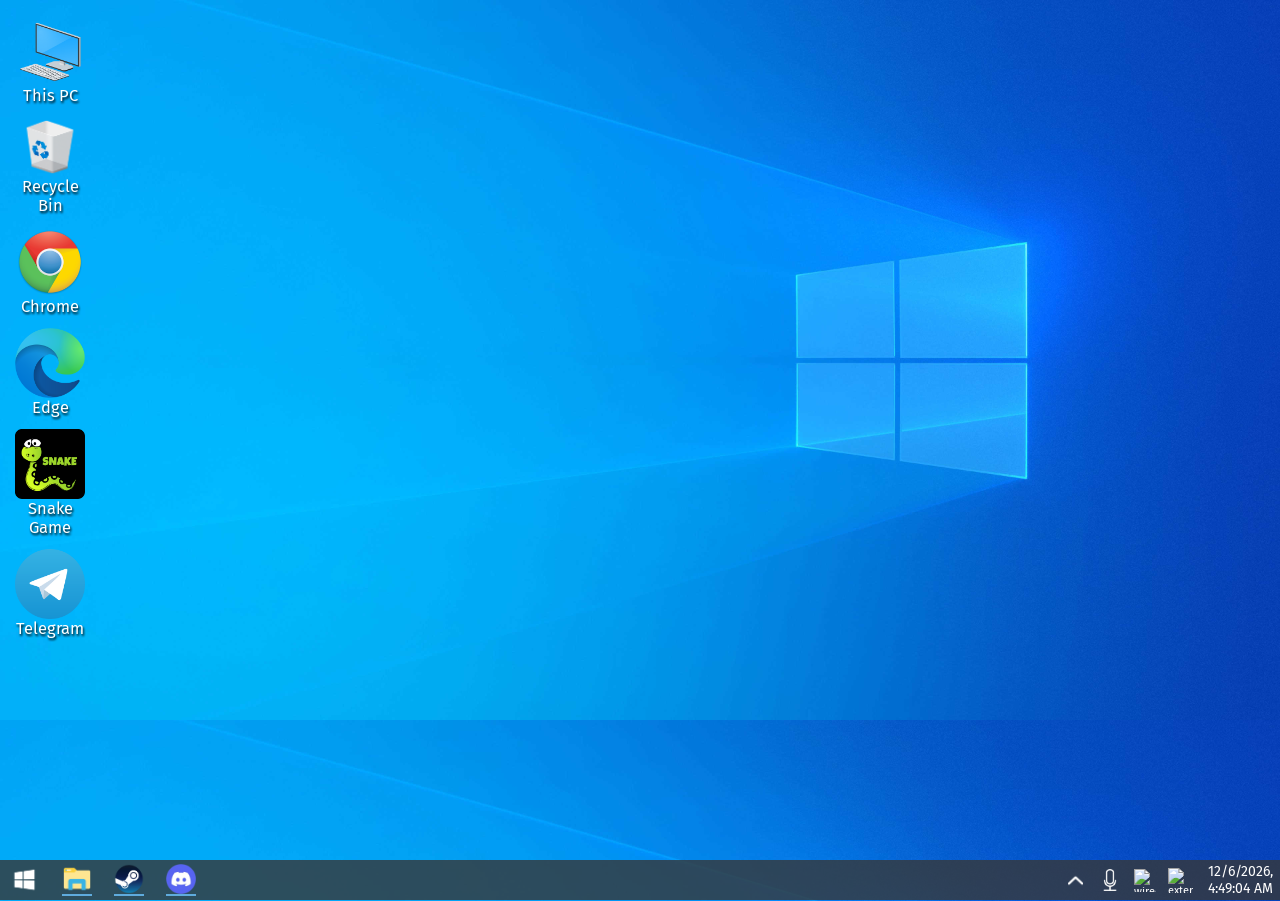
==== index.html @ 9b422137 "v1.4 check readme for more info about version" ====
<!DOCTYPE html>
<html lang="en">
<head>
    <meta charset="UTF-8">
    <meta name="viewport" content="width=device-width, initial-scale=1.0, user-scalable=no">
    <link rel="shortcut icon" href="images/mypc.png" type="image/x-icon">
    <link rel="stylesheet" href="css/main.css">
    <title>Windows 10 Desktop</title>
</head>
<body>
    <section class="desktop">
        <div class="desktop__shutdown">
            <img width="96" height="96" src="https://img.icons8.com/material-rounded/96/ffffff/spinner-frame-5.png" alt="spinner-frame-5" class="rot">
            <p>Shutting down</p>

        </div>

        <div class="pcTurnedOff">
            <img width="48" height="48" src="https://img.icons8.com/fluency/48/turn-on.png" alt="turn-on" class="turnOnPc">
            <p>Turn On me!</p>
        </div>

        <div class="pcLoadMotherboard">
            <img src="images/motherboard.jpg" alt="asus motherboard load screen">
        </div>

        <div class="pcLoadHome">
            <div class="info">
                <img src="images/user.png" alt="windows user" height="200" width="200">
                <p>User</p>
                <div class="info__welcome">
                    <img width="55" height="55" src="https://img.icons8.com/material-rounded/96/ffffff/spinner-frame-5.png" alt="spinner-frame-5" class="rot">
                    <span>Welcome...</span>
                </div>
            </div>
        </div>

        <div class="desktop__pc">
            <div class="desktop__pc-header">
                <div class="top">
                    <div class="top__left">
                        <img width="25" height="25" src="https://img.icons8.com/3d-fluency/94/monitor.png" alt="monitor"/>
                        <img width="24" height="24" src="https://img.icons8.com/material-outlined/24/828282/vertical-line.png" alt="vertical-line"/>
                        <img width="18" height="18" src="https://img.icons8.com/ios/50/000000/file--v1.png" alt="file--v1"/>
                        <img width="24" height="24" src="https://img.icons8.com/material-outlined/24/828282/vertical-line.png" alt="vertical-line"/>
                        <p>This PC</p>
                    </div>

                    <div class="top__right">
                        <div class="top__right-icon trayMyPc">
                            <img width="15" height="15" src="https://img.icons8.com/material-sharp/24/horizontal-line.png" alt="horizontal-line"/>
                        </div>
                        <div class="top__right-icon">
                            <img width="15" height="15" src="https://img.icons8.com/material-rounded/24/square-spinner.png" alt="square-spinner"/>
                        </div>
                        <div class="top__right-icon closeMyPc">
                            <img width="15" height="15" src="https://img.icons8.com/ios-filled/50/delete-sign--v1.png" alt="delete-sign--v1" class="hover-default">
                            <img width="15" height="15" src="https://img.icons8.com/ios-filled/50/ffffff/delete-sign--v1.png" alt="delete-sign--v1" class="hover-close">
                        </div>
                    </div>
                </div>

                <div class="middle">
                    <div class="middle__left">
                        <p>File</p>
                        <p>Main</p>
                        <p>Share</p>
                        <p>Look</p>
                    </div>

                    <div class="middle__right">
                        <div class="middle__right-item">
                            <img width="10" height="10" src="https://img.icons8.com/ios-glyphs/30/a6a6a6/expand-arrow--v1.png" alt="expand-arrow--v1"/ class="dropdown">
                        </div>
                        <div class="middle__right-item">
                            <img width="20" height="20" src="https://img.icons8.com/color/48/176DB2/help--v1.png" alt="help--v1"/>
                        </div>
                    </div>
                </div>

                <div class="bottom">
                    <div class="bottom__arrows">
                        <img width="20" height="20" src="https://img.icons8.com/fluency-systems-filled/48/808080/long-arrow-left.png" alt="long-arrow-left">
                        <img width="20" height="20" src="https://img.icons8.com/fluency-systems-filled/50/808080/long-arrow-right.png" alt="long-arrow-right"/>
                    </div>

                    <div class="bottom__path">
                        <img width="25" height="25" src="https://img.icons8.com/3d-fluency/94/monitor.png" alt="monitor"/>
                        <img width="15" height="15" src="https://img.icons8.com/material-outlined/24/808080/forward.png" alt="forward"/>
                        <p>This PC</p>
                        <img width="15" height="15" src="https://img.icons8.com/ios-glyphs/30/a6a6a6/expand-arrow--v1.png" alt="expand-arrow--v1" class="dropdown">
                        <img width="15" height="15" src="https://img.icons8.com/fluency-systems-filled/48/808080/reboot.png" alt="reboot" class="reboot">
                    </div>

                    <div class="bottom__search">
                        <img width="15" height="15" src="https://img.icons8.com/windows/32/808080/search--v1.png" alt="search--v1"/>
                        <input type="search" placeholder="Search in: This PC">
                    </div>
                </div>
            </div>

            <div class="desktop__pc-main">
                <div class="sidebar">
                    <div class="sidebar__item">
                        <img width="15" height="15" src="https://img.icons8.com/ios-glyphs/30/a6a6a6/expand-arrow--v1.png" alt="expand-arrow--v1" class="dropdownMyPcItems">
                        <img width="25" height="25" src="https://img.icons8.com/3d-fluency/94/monitor.png" alt="monitor"/>
                        <p>This PC</p>
                    </div>
                    <div class="canHide-wrapper">
                        <div class="sidebar__item canHide">
                            <div class="sidebar__item-img">
                                <img width="20" height="20" src="https://img.icons8.com/fluency/48/windows-movie-maker.png" alt="windows-movie-maker"/>
                            </div>
                            <p>Video</p>
                        </div>
                        <div class="sidebar__item canHide">
                            <div class="sidebar__item-img">
                                <img width="20" height="20" src="https://img.icons8.com/color/48/ffffff/overview-pages-1.png" alt="overview-pages-1"/>
                            </div>
                            <p>Documents</p>
                        </div>
                        <div class="sidebar__item canHide">
                            <div class="sidebar__item-img">
                                <img width="20" height="20" src="https://img.icons8.com/3d-fluency/94/down.png" alt="down"/>
                            </div>
                            <p>Downloads</p>
                        </div>
                        <div class="sidebar__item canHide">
                            <div class="sidebar__item-img">
                                <img width="20" height="20" src="https://img.icons8.com/metro/26/00a2ff/musical.png" alt="musical"/>
                            </div>
                            <p>Music</p>
                        </div>
                        <div class="sidebar__item canHide">
                            <div class="sidebar__item-img">
                                <img width="25" height="20" src="https://img.icons8.com/fluency/48/desktop.png" alt="desktop"/>
                            </div>
                            <p>Desktop</p>
                        </div>
                        <div class="sidebar__item canHide">
                            <div class="sidebar__item-img">
                                <img width="20" height="20" src="https://img.icons8.com/color/48/c-drive-2.png" alt="c-drive-2"/>
                            </div>
                            <p>Local disk (C:)</p>
                        </div>
                        <div class="sidebar__item canHide">
                            <div class="sidebar__item-img">
                                <img width="20" height="20" src="https://img.icons8.com/color/48/hdd.png" alt="hdd"/>
                            </div>
                            <p>Local disk (D:)</p>
                        </div>
                    </div>
                </div>

                <div class="disks">
                    <div class="disks__title">
                        <img width="15" height="15" src="https://img.icons8.com/ios-glyphs/30/a6a6a6/expand-arrow--v1.png" alt="expand-arrow--v1" class="dropdownDisks">
                        <p>Devices and disks (2)</p>
                        <hr>
                    </div>

                    <div class="disks__all">
                        <div class="disks__all-hdd">
                            <img width="40" height="40" src="https://img.icons8.com/color/48/c-drive-2.png" alt="c-drive-2"/>
                            <div class="info">
                                <p>Local disk (C:)</p>
                                <div class="info__space">
                                    <hr class="booked">
                                    <hr class="free">
                                </div>
                                <p>275 GB free of 446 GB</p>
                            </div>
                        </div>

                        <div class="disks__all-hdd" id="hdd2">
                            <img width="40" height="40" src="https://img.icons8.com/color/48/hdd.png" alt="hdd"/>
                            <div class="info">
                                <p>Local disk (D:)</p>
                                <div class="info__space">
                                    <hr class="booked">
                                    <hr class="free">
                                </div>
                                <p>450 GB free of 931 GB</p>
                            </div>
                        </div>
                    </div>
                </div>
            </div>
        </div>

        <div class="desktop__chrome">
            <header class="header">
                <div class="icon minimizeChrome">
                    <img width="15" height="15" src="https://img.icons8.com/material-sharp/24/ffffff/horizontal-line.png" alt="horizontal-line">
                </div>
                <div class="icon">
                    <img width="15" height="15" src="https://img.icons8.com/material-rounded/24/ffffff/square-spinner.png" alt="square-spinner"/>
                </div>
                <div class="icon closeChrome">
                    <img width="15" height="15" src="https://img.icons8.com/ios-filled/50/ffffff/delete-sign--v1.png" alt="delete-sign--v1" class="close">
                </div>
            </header>

            <iframe id="if1" width="100%" height="100%" style="visibility:visible" src="https://www.google.com/search?igu=1" class="chromeIframe"></iframe>
        </div>

        <div class="desktop__calc">
            <div class="desktop__calc-header">
                <div class="left">
                    <img width="17" height="17" src="https://img.icons8.com/fluency/96/calculator.png" alt="calculator">
                    <p>Calculator</p>
                </div>

                <div class="right">
                    <div class="icon minimizeCalculatorApp">
                        <img width="15" height="15" src="https://img.icons8.com/material-sharp/24/horizontal-line.png" alt="horizontal-line">
                    </div>
                    <div class="icon">
                        <img width="15" height="15" src="https://img.icons8.com/material-rounded/24/square-spinner.png" alt="square-spinner"/>
                    </div>
                    <div class="icon closeCalculatorApp">
                        <img width="15" height="15" src="https://img.icons8.com/ios-filled/50/delete-sign--v1.png" alt="delete-sign--v1" class="hover-default">
                        <img width="15" height="15" src="https://img.icons8.com/ios-filled/50/ffffff/delete-sign--v1.png" alt="delete-sign--v1" class="hover-close">
                    </div>
                </div>
            </div>

            <div class="desktop__calc-result">
                <input type="text" class="calculationResult" name="result">
            </div>

            <div class="desktop__calc-btns">
                <div class="row">
                    <input type="button" value="/" class="divide">
                    <input type="button" value="CE" class="clearAll">
                    <input type="button" value="⬅" class="backspace">
                </div>

                <div class="row">
                    <input type="button" value="7" class="seven">
                    <input type="button" value="8" class="eight">
                    <input type="button" value="9" class="nine">
                    <input type="button" value="*" class="multiply">
                </div>

                <div class="row">
                    <input type="button" value="4" class="four">
                    <input type="button" value="5" class="five">
                    <input type="button" value="6" class="six">
                    <input type="button" value="-" class="minus">
                </div>

                <div class="row">
                    <input type="button" value="1" class="one">
                    <input type="button" value="2" class="two">
                    <input type="button" value="3" class="three">
                    <input type="button" value="+" class="add">
                </div>

                <div class="row">
                    <input type="button" value="0" class="zero">
                    <input type="button" value="," class="separator">
                    <input type="button" value="=" class="equal">
                </div>
            </div>
        </div>

        <div class="desktop__snakeGame" tabindex="0">
            <header class="header">
                <div class="icon">
                    <img width="15" height="15" src="https://img.icons8.com/material-sharp/24/ffffff/horizontal-line.png" alt="horizontal-line">
                </div>
                <div class="icon">
                    <img width="15" height="15" src="https://img.icons8.com/material-rounded/24/ffffff/square-spinner.png" alt="square-spinner"/>
                </div>
                <div class="icon closeSnakeGame">
                    <img width="15" height="15" src="https://img.icons8.com/ios-filled/50/ffffff/delete-sign--v1.png" alt="delete-sign--v1" class="close">
                </div>
            </header>

            <div class="gameMenu">
                <h1>Snake Game</h1>
                <div class="gameMenu__modes">
                    <p class="modeEasy">Easy</p>
                    <p class="modeMedium">Medium</p>
                    <p class="modeHard">Hard</p>
                    <p class="modeUnreal">Unreal</p>
                </div>
            </div>

            <div class="gameInfo">
                <p class="score">Score: 0</p>
                <p class="mode">Mode: none</p>
            </div>

            <div class="gameBoard">

            </div>

            <div class="gameLose">
                <h1>You lose!</h1>
                <p>Page reload in 2 seconds...</p>
            </div>
        </div>

        <div class="desktop__telegram">
            <header class="header">
                <div class="icon">
                    <img width="15" height="15" src="https://img.icons8.com/material-sharp/24/acacac/horizontal-line.png" alt="horizontal-line">
                </div>
                <div class="icon">
                    <img width="15" height="15" src="https://img.icons8.com/material-rounded/24/acacac/square-spinner.png" alt="square-spinner"/>
                </div>
                <div class="icon closeTelegram">
                    <img width="15" height="15" src="https://img.icons8.com/ios-filled/50/ffffff/delete-sign--v1.png" alt="delete-sign--v1" class="hover-close">
                    <img width="15" height="15" src="https://img.icons8.com/ios-filled/50/acacac/delete-sign--v1.png" alt="delete-sign--v1" class="close">
                </div>
            </header>

            <div class="desktop__telegram-sidemenu">
                <div class="left">
                    <div class="top">
                        <img src="images/telegram_avatar.png" alt="Avatar" class="avatarImg">
                        <p class="nickname">prmak</p>
                        <p class="status">Set emoji status</p>
                    </div>
    
                    <div class="main">
                        <div class="item">
                            <img width="25" height="25" src="https://img.icons8.com/material-sharp/48/user-group-man-man.png" alt="user-group-man-man">
                            <p>Create group</p>
                        </div>
                        <div class="item">
                            <img width="25" height="25" src="https://img.icons8.com/external-anggara-basic-outline-anggara-putra/48/external-megaphone-user-interface-basic-anggara-basic-outline-anggara-putra.png" alt="external-megaphone-user-interface-basic-anggara-basic-outline-anggara-putra">
                            <p>Create channel</p>
                        </div>
                        <div class="item">
                            <img width="25" height="25" src="https://img.icons8.com/pastel-glyph/64/wallet--v2.png" alt="wallet--v2">
                            <p>Wallet</p>
                        </div>
                        <div class="item">
                            <img width="25" height="25" src="images/telegram_contacts.png" alt="user-male-circle"/>
                            <p>Contacts</p>
                        </div>
                        <div class="item">
                            <img width="25" height="25" src="https://img.icons8.com/ios/50/phone--v1.png" alt="phone--v1"/>
                            <p>Calls</p>
                        </div>
                        <div class="item">
                            <img width="25" height="25" src="https://img.icons8.com/material-outlined/24/bookmark-ribbon--v1.png" alt="bookmark-ribbon--v1"/>
                            <p>Saved</p>
                        </div>
                        <div class="item">
                            <img width="25" height="25" src="images/telegram_settings.png" alt="settings icon"/>
                            <p>Settings</p>
                        </div>
                    </div>
    
                    <div class="bot">
                        <h2>Telegram Desktop</h2>
                        <div class="bot__about">
                            <a href="#"><p>Version 4.11.1</p></a>
                            <a href=""><p>About</p></a>
                        </div>
                    </div>
                </div>

                <div class="right">
                </div>
                
            </div>

            <div class="desktop__telegram-channels">
                <div class="top">
                    <div class="top__left">
                        <img width="30" height="30" src="https://img.icons8.com/ios-filled/50/a0a0a0/menu--v6.png" alt="menu--v6" class="telegram-burger">
                        <input type="search" placeholder="Search">
                    </div>

                    <div class="top__rightTg">
                        <div class="channel-info">
                            <p class="channel-name-header"></p>
                            <p class="statusChannel"></p>
                        </div>

                        <div class="icons">
                            <img width="30" height="30" src="https://img.icons8.com/ios-glyphs/30/999999/search.png" alt="search">
                            <img width="30" height="30" src="https://img.icons8.com/ios-glyphs/30/999999/phone--v1.png" alt="phone--v1">
                            <img width="30" height="30" src="https://img.icons8.com/material-outlined/48/999999/circled-menu.png" alt="circled-menu"/>
                        </div>
                    </div>
                </div>

                <div class="main">
                    <div class="main__channels">
                        <div class="channel truexaChannel">
                            <img src="images/truexa.jpg" alt="Channel logo">
                            <div class="info">
                                <div class="top-info">
                                <p class="channel-name">Труха ⚡️ Украина</p>
                                    <p class="time">22:00</p>
                                </div>
                                <p class="channel-post">⚡️ Перемога буде!⚡️ Перемога буде!</p>
                            </div>
                        </div>
    
                        <div class="channel danyaChannel">
                            <img src="images/myfriend.jpg" alt="Friend logo">
                            <div class="info">
                                <div class="top-info">
                                    <p class="channel-name">Даня</p>
                                    <p class="time">22:00</p>
                                </div>
                                <p class="channel-post">Я гей! Пошли в фортнайт?</p>
                            </div>
                        </div>
    
                        <div class="channel junChannel">
                            <img src="images/junlogo.jpg" alt="Channel logo">
                            <div class="info">
                                <div class="top-info">
                                    <p class="channel-name">Туда-сюда Джун</p>
                                    <p class="time">22:00</p>
                                </div>
                                <p class="channel-post">Подписывайтесь на канал!</p>
                            </div>
                        </div>
                    </div>
                    
                    <div class="main__info">
                        <div class="message">
                            <p class="channelName">Channel Name</p>
                            <p class="channel-msg">Lorem ipsum dolor, sit amet consectetur adipisicing elit. Voluptate doloribus quasi veritatis nam et consectetur vitae. Ab unde magnam ratione quaerat nobis temporibus quae repellat, autem laboriosam perferendis pariatur molestias!</p>
                            <div class="message__footer">
                                <img width="24" height="24" src="https://img.icons8.com/material-rounded/24/a0acb6/visible.png" alt="visible">
                                <p class="views">2.9K</p>
                                <p class="time">22:00</p>
                            </div>
                        </div>

                        <div class="message">
                            <p class="channelName">Channel Name</p>
                            <p class="channel-msg">Lorem ipsum dolor, sit amet consectetur adipisicing elit. Voluptate doloribus quasi veritatis nam et consectetur vitae. Ab unde magnam ratione quaerat nobis temporibus quae repellat, autem laboriosam perferendis pariatur molestias!</p>
                            <div class="message__footer">
                                <img width="24" height="24" src="https://img.icons8.com/material-rounded/24/a0acb6/visible.png" alt="visible">
                                <p class="views">2.9K</p>
                                <p class="time">22:00</p>
                            </div>
                        </div>

                        <div class="message">
                            <p class="channelName">Channel Name</p>
                            <p class="channel-msg">Lorem ipsum dolor, sit amet consectetur adipisicing elit. Voluptate doloribus quasi veritatis nam et consectetur vitae. Ab unde magnam ratione quaerat nobis temporibus quae repellat, autem laboriosam perferendis pariatur molestias!</p>
                            <div class="message__footer">
                                <img width="24" height="24" src="https://img.icons8.com/material-rounded/24/a0acb6/visible.png" alt="visible">
                                <p class="views">2.9K</p>
                                <p class="time">22:00</p>
                            </div>
                        </div>

                        <div class="message">
                            <p class="channelName">Channel Name</p>
                            <p class="channel-msg">Lorem ipsum dolor, sit amet consectetur adipisicing elit. Voluptate doloribus quasi veritatis nam et consectetur vitae. Ab unde magnam ratione quaerat nobis temporibus quae repellat, autem laboriosam perferendis pariatur molestias!</p>
                            <div class="message__footer">
                                <img width="24" height="24" src="https://img.icons8.com/material-rounded/24/a0acb6/visible.png" alt="visible">
                                <p class="views">2.9K</p>
                                <p class="time">22:00</p>
                            </div>
                        </div>
                        <div class="message">
                            <p class="channelName">Channel Name</p>
                            <p class="channel-msg">Lorem ipsum dolor, sit amet consectetur adipisicing elit. Voluptate doloribus quasi veritatis nam et consectetur vitae. Ab unde magnam ratione quaerat nobis temporibus quae repellat, autem laboriosam perferendis pariatur molestias!</p>
                            <div class="message__footer">
                                <img width="24" height="24" src="https://img.icons8.com/material-rounded/24/a0acb6/visible.png" alt="visible">
                                <p class="views">2.9K</p>
                                <p class="time">22:00</p>
                            </div>
                        </div>

                        <div class="message">
                            <p class="channelName">Channel Name</p>
                            <p class="channel-msg">Lorem ipsum dolor, sit amet consectetur adipisicing elit. Voluptate doloribus quasi veritatis nam et consectetur vitae. Ab unde magnam ratione quaerat nobis temporibus quae repellat, autem laboriosam perferendis pariatur molestias!</p>
                            <div class="message__footer">
                                <img width="24" height="24" src="https://img.icons8.com/material-rounded/24/a0acb6/visible.png" alt="visible">
                                <p class="views">2.9K</p>
                                <p class="time">22:00</p>
                            </div>
                        </div>
                    </div>
                </div>
            </div>
        </div>

        <div class="desktop__start">
            <div class="wrapper">
                <aside>
                    <div class="sidebar">
                        <div class="sidebar__icon">
                            <img width="30" height="30" src="https://img.icons8.com/ios-glyphs/30/ffffff/user-male-circle.png" alt="user-male-circle"/>
                        </div>
                        <div class="sidebar__icon">
                            <img width="25" height="25" src="https://img.icons8.com/ios/50/ffffff/file--v1.png" alt="file--v1"/>
                        </div>
                        <div class="sidebar__icon">
                            <img width="25" height="25" src="https://img.icons8.com/ios-glyphs/30/ffffff/picture.png" alt="picture"/>
                        </div>
                        <div class="sidebar__icon">
                            <img width="25" height="25" src="https://img.icons8.com/ios/50/ffffff/settings--v1.png" alt="settings--v1"/>
                        </div>
                        <div class="sidebar__icon turnoffBtn">
                            <img width="25" height="25" src="https://img.icons8.com/windows/32/ffffff/shutdown.png" alt="shutdown">
                        </div>
                    </div>

                    <div class="sidebar__turnon">
                        <div class="sidebar__turnon-item">
                            <img width="23" height="23" src="https://img.icons8.com/ios/50/ffffff/moon-symbol.png" alt="moon-symbol"/>
                            <p>Sleep</p>
                        </div>
                        <div class="sidebar__turnon-item shutdownBtn">
                            <img width="23" height="23" src="https://img.icons8.com/windows/32/ffffff/shutdown.png" alt="shutdown"/>
                            <p>Shutdown</p>
                        </div>
                        <div class="sidebar__turnon-item">
                            <img width="23" height="23" src="https://img.icons8.com/ios-glyphs/30/ffffff/replay.png" alt="replay"/>
                            <p>Reload</p>
                        </div>
                    </div>
                </aside>
                <div class="desktop__start-main">
                    <div class="subtitle">
                        <p>Productivity</p>
                    </div>
                    <div class="cards">
                        <div class="cards__card">
                            <img width="60" height="60" src="https://img.icons8.com/fluency/96/microsoft-word-2019.png" alt="microsoft-word-2019"/>
                            <p>Word</p>
                        </div>
                        <div class="cards__card">
                            <img width="60" height="60" src="https://img.icons8.com/color/48/microsoft-excel-2019--v1.png" alt="microsoft-excel-2019--v1"/>
                            <p>Excel</p>
                        </div>
                        <div class="cards__card">
                            <img width="60" height="60" src="https://img.icons8.com/color/96/microsoft-outlook-2019--v2.png" alt="microsoft-outlook-2019--v2"/>
                            <p>Outlook</p>
                        </div>

                        <div class="cards__card">
                            <img width="60" height="60" src="https://img.icons8.com/fluency/96/skype.png" alt="skype"/>
                            <p>Skype</p>
                        </div>
                        <div class="cards__card">
                            <img width="60" height="60" src="https://img.icons8.com/color/96/microsoft-powerpoint-2019--v1.png" alt="microsoft-powerpoint-2019--v1"/>
                            <p>PowerPoint</p>
                        </div>
                        <div class="cards__card">
                            <img width="60" height="60" src="https://img.icons8.com/fluency/96/microsoft-onedrive-2019.png" alt="microsoft-onedrive-2019"/>
                            <p>OneDrive</p>
                        </div>
                    </div>


                    <div class="subtitle">
                        <p>Explore</p>
                    </div>
                    <div class="cards">
                        <div class="cards__card">
                            <img width="60" height="60" src="https://img.icons8.com/fluency/96/microsoft-store.png" alt="microsoft-store"/>
                            <p>Microsoft Store</p>
                        </div>
                        <div class="cards__card">
                            <img width="60" height="60" src="https://img.icons8.com/fluency/96/weather.png" alt="weather"/>
                            <p>Weather</p>
                        </div>
                        <div class="cards__card">
                            <img width="60" height="60" src="https://img.icons8.com/fluency/96/news.png" alt="news"/>
                            <p>News</p>
                        </div>

                        <div class="cards__card">
                            <img width="60" height="60" src="https://img.icons8.com/fluency/96/video.png" alt="video"/>
                            <p>Movie & TV</p>
                        </div>
                        <div class="cards__card">
                            <img width="60" height="60" src="https://img.icons8.com/color/96/microsoft-to-do-app.png" alt="microsoft-to-do-app"/>
                            <p>To Do</p>
                        </div>
                        <div class="cards__card calculatorApp">
                            <img width="60" height="60" src="https://img.icons8.com/fluency/96/calculator.png" alt="calculator"/>
                            <p>Calculator</p>
                        </div>
                    </div>
                </div>
            </div>
        </div>

        <div class="desktop__icons">
            <div class="desktop__icons-icon desktop-pc">
                <img src="images/mypc.png" alt="PC windows 10 icon">
                <h2>This PC</h2>
            </div>
            <div class="desktop__icons-icon">
                <img src="images/recycle_bin.png" alt="PC recycle bin icon" class="recycle_bin">
                <h2>Recycle Bin</h2>
            </div>
            <div class="desktop__icons-icon desktop-chrome">
                <img src="images/chrome.png" alt="Google Chrome image" >
                <h2>Chrome</h2>
            </div>
            <div class="desktop__icons-icon">
                <img src="images/edge.png" alt="Microsoft Edge image" >
                <h2>Edge</h2>
            </div>
            <div class="desktop__icons-icon desktop-snake">
                <img src="images/snake.png" alt="Snake Game Logo" >
                <h2>Snake Game</h2>
            </div>
            <div class="desktop__icons-icon desktop-telegram">
                <img src="images/Telegram_logo.png" alt="Telegram Logo" >
                <h2>Telegram</h2>
            </div>
        </div>
    </section>

    <footer class="footer">
        <div class="footer__left">
            <div class="footer__left-icon">
                <img src="images/start.png" alt="Start Windows Image" class="footer-startMenu">
            </div>
            <div class="footer__left-icon exloperBtn">
                <img src="images/explorer.png" alt="Explorer Windows Image" class="user-icons">
            </div>
            <div class="footer__left-icon">
                <img src="images/steam.png" alt="Steam Image" class="user-icons">
            </div>
            <div class="footer__left-icon">
                <img src="images/discord.png" alt="Discord Image" class="user-icons">
            </div>
            <div class="footer__left-icon chromeFooterIcon">
                <img src="images/chrome-tray.png" alt="Chrome Image" class="user-icons">
            </div>
            <div class="footer__left-icon calcFooterIcon">
                <img src="https://img.icons8.com/fluency/96/calculator.png" alt="calculator" class="user-icons">
            </div>
            <div class="footer__left-icon snakeFooterIcon">
                <img src="images/snake.png" alt="Snake Image" class="user-icons">
            </div>
            <div class="footer__left-icon telegramFooterIcon">
                <img src="images/Telegram_logo.png" alt="Telegram Image" class="user-icons">
            </div>
        </div>

        <div class="footer__right">
            <div class="footer__right-icon trayBtn">
                <img src="images/arrow.png" alt="Up Arrow icon" class="arrow-image">
            </div>
            <div class="footer__right-icon">
                <img src="images/micro.png" alt="Microphone icon" class="micro-image">
            </div>
            <div class="footer__right-icon internetBtn">
                <img width="23" height="23" src="https://img.icons8.com/ios-filled/100/ffffff/wired-network-connection.png" alt="wired-network-connection" class="ethernet-image">
            </div>
            <div class="footer__right-icon">
                <img width="25" height="25" src="https://img.icons8.com/external-kiranshastry-lineal-kiranshastry/64/ffffff/external-volume-multimedia-kiranshastry-lineal-kiranshastry.png" alt="external-volume-multimedia-kiranshastry-lineal-kiranshastry" class="sound-image"/>
            </div>
            <div class="footer__right-time">
                <p class="current-time">19:09</p>
            </div>
        </div>

        <div class="footer__tray">
            <div class="footer__tray-icon">
                <img src="images/steam.png" alt="Steam image">
            </div>
            <div class="footer__tray-icon">
                <img src="images/discord.png" alt="Discord image">
            </div>
        </div>

        <div class="footer__internet">
            <div class="footer__internet-status">
                <div class="icon">
                    <img width="30" height="30" src="https://img.icons8.com/ios-filled/100/ffffff/wired-network-connection.png" alt="wired-network-connection"/>
                </div>
                <div class="info">
                    <span>Network</span>
                    <p>Connected</p>
                </div>
            </div>
            
            <p class="footer__internet-title">Network and Internet settings</p>
            <p class="footer__internet-subtitle">Changing parameters, such as setting the connection to "limit".</p>
        </div>
    </footer>


    <script src="js/script.js"></script>
    <script src="js/calculator_app.js"></script>
    <script src="js/snake.js"></script>
    <script src="js/randomMsgs.js"></script>
    <script type="module" src="js/telegram.js"></script>
</body>
</html>
---- css/main.css ----
@import url("https://fonts.googleapis.com/css2?family=Fira+Sans:ital,wght@0,100;0,200;0,300;0,400;0,500;0,600;0,700;0,800;0,900;1,100;1,200;1,300;1,400;1,500;1,600;1,700;1,800;1,900&display=swap");
* {
  margin: 0;
  padding: 0;
  box-sizing: border-box;
}

*, a:focus {
  outline: none !important;
}

body {
  background: url(../images/background.jpg) top center;
  background-size: cover;
  overflow: hidden;
  font-family: "Fira Sans", sans-serif;
  color: #fff;
  font-size: 11px;
}

.desktop {
  position: relative;
}
.desktop p:hover {
  cursor: default;
}
.desktop__shutdown {
  width: 100%;
  height: 100vh;
  background-color: #005a9e;
  display: flex;
  justify-content: center;
  flex-direction: column;
  align-items: center;
  display: none;
}
.desktop__shutdown p {
  font-size: 22px;
  font-weight: 300;
  margin-bottom: 20px;
}
.desktop__shutdown img.rot {
  animation: 0.8s linear 0s normal none infinite running rot;
}
@keyframes rot {
  0% {
    transform: rotate(0deg);
  }
  100% {
    transform: rotate(360deg);
  }
}
.desktop .pcTurnedOff {
  width: 100%;
  height: 100vh;
  background-color: black;
  text-align: center;
  display: none;
  padding-top: 100px;
}
.desktop .pcTurnedOff img:hover {
  transition: 0.5s all ease;
  scale: 120%;
  cursor: pointer;
}
.desktop .pcTurnedOff p {
  font-size: 18px;
  color: #6d6d6d;
}
.desktop .pcLoadMotherboard {
  width: 100%;
  height: 100vh;
  display: none;
}
.desktop .pcLoadHome {
  width: 100%;
  height: 100vh;
  background-color: black;
  background: url(../images/loadhome.jpg) top center;
  display: flex;
  display: none;
  align-items: center;
  justify-content: center;
}
.desktop .pcLoadHome .info {
  display: flex;
  flex-direction: column;
  align-items: center;
}
.desktop .pcLoadHome .info__welcome {
  display: flex;
  align-items: center;
}
.desktop .pcLoadHome .info p {
  font-size: 34px;
  font-weight: 300;
  margin-top: 20px;
}
.desktop .pcLoadHome .info span {
  font-size: 20px;
  font-weight: 300;
  margin-left: 10px;
}
.desktop .pcLoadHome img.rot {
  animation: 0.8s linear 0s normal none infinite running rot;
}
@keyframes rot {
  0% {
    transform: rotate(0deg);
  }
  100% {
    transform: rotate(360deg);
  }
}
.desktop__pc {
  padding: 1px;
  position: fixed;
  background-color: #fff;
  width: 1000px;
  height: 600px;
  top: 20%;
  left: 20%;
  display: none;
  text-align: center;
  font-size: 30px;
  z-index: 1000;
  color: black;
}
.desktop__pc._active {
  display: block;
}
.desktop__pc-header {
  width: 100%;
}
.desktop__pc-header .top {
  display: flex;
  align-items: center;
  justify-content: space-between;
  font-size: 14px;
  font-weight: 400;
}
.desktop__pc-header .top__left {
  display: flex;
  align-items: center;
  margin-left: 7px;
}
.desktop__pc-header .top__right {
  display: flex;
  align-items: center;
  gap: 1px;
}
.desktop__pc-header .top__right-icon {
  padding: 7px 15px;
  display: flex;
  align-items: center;
  justify-content: center;
  transition: 0.2s all ease;
}
.desktop__pc-header .top__right-icon .hover-close {
  display: none;
}
.desktop__pc-header .top__right-icon:hover {
  background-color: rgb(231, 231, 231);
}
.desktop__pc-header .top__right-icon:nth-child(3):hover {
  background-color: rgb(204, 24, 24);
}
.desktop__pc-header .top__right-icon:nth-child(3):hover .hover-close {
  display: block;
}
.desktop__pc-header .top__right-icon:nth-child(3):hover .hover-default {
  display: none;
}
.desktop__pc-header .middle {
  display: flex;
  border-bottom: 1px solid #dadbdc;
  justify-content: space-between;
  align-items: center;
}
.desktop__pc-header .middle__left {
  display: flex;
}
.desktop__pc-header .middle__left p {
  font-size: 13px;
  padding: 4px 17px;
  border: 1px solid transparent;
}
.desktop__pc-header .middle__left p:nth-child(1) {
  background-color: #0066b4;
  color: #fff;
}
.desktop__pc-header .middle__left p:nth-child(1):hover {
  background-color: #007ddd;
  border: 1px solid #007ddd;
}
.desktop__pc-header .middle__left p:hover {
  background-color: #fdfdff;
  border: 1px solid #ebecec;
  border-bottom: none;
}
.desktop__pc-header .middle__right {
  display: flex;
  align-items: center;
  justify-content: center;
  gap: 3px;
  height: 24px;
}
.desktop__pc-header .middle__right-item {
  display: flex;
  align-items: center;
  border: 1px solid transparent;
}
.desktop__pc-header .middle__right-item .dropdown {
  margin: 5px;
}
.desktop__pc-header .middle__right-item:hover {
  border: 1px solid #abd4fe;
  background-color: #f1f7fe;
}
.desktop__pc-header .bottom {
  display: flex;
  align-items: center;
  margin-top: 6px;
}
.desktop__pc-header .bottom__arrows {
  margin-left: 15px;
  margin-right: 15px;
  display: flex;
  gap: 10px;
  align-items: center;
}
.desktop__pc-header .bottom__path {
  border: 1px solid #d9d9d9;
  display: flex;
  align-items: center;
  padding: 3px 0px;
}
.desktop__pc-header .bottom__path p {
  font-size: 14px;
  color: #282828;
  font-weight: 400;
  margin-right: 440px;
}
.desktop__pc-header .bottom__path .dropdown, .desktop__pc-header .bottom__path .reboot {
  margin-right: 5px;
}
.desktop__pc-header .bottom__search {
  border: 1px solid #d9d9d9;
  display: flex;
  align-items: center;
  padding: 8px 0px;
  margin-left: 12px;
}
.desktop__pc-header .bottom__search img {
  margin: 0px 5px;
}
.desktop__pc-header .bottom__search input {
  border: none;
  width: 300px;
}
.desktop__pc-header .bottom__search input:focus {
  outline: none;
}
.desktop__pc-main {
  margin-top: 20px;
  display: flex;
}
.desktop__pc-main .sidebar {
  margin-left: 20px;
  display: flex;
  flex-direction: column;
  width: 240px;
  height: 470px;
  border-right: 1px solid #f7f7f7;
}
.desktop__pc-main .sidebar__item {
  display: flex;
  align-items: center;
  gap: 5px;
  border: 1px solid transparent;
}
.desktop__pc-main .sidebar__item p {
  color: #282828;
  font-size: 15px;
}
.desktop__pc-main .sidebar__item:hover {
  background-color: rgba(121, 235, 250, 0.15);
  border: 1px solid rgba(101, 196, 209, 0.5);
}
.desktop__pc-main .sidebar__item-img {
  width: 30px;
  display: flex;
  align-items: center;
  justify-content: center;
}
.desktop__pc-main .sidebar .canHide {
  padding-left: 35px;
  height: 27px;
}
.desktop__pc-main .sidebar .canHide-wrapper {
  display: flex;
  flex-direction: column;
}
.desktop__pc-main .sidebar .canHide-wrapper._hidden {
  display: none;
}
.desktop__pc-main .disks {
  margin-left: 5px;
}
.desktop__pc-main .disks__title {
  display: flex;
  align-items: center;
}
.desktop__pc-main .disks__title p {
  font-size: 18px;
  color: #1e3287;
  margin-left: 5px;
}
.desktop__pc-main .disks__title hr {
  margin-left: 10px;
  height: 1px;
  background-color: #e5e5e5;
  width: 525px;
  border: none;
}
.desktop__pc-main .disks__all {
  display: flex;
  margin-top: 10px;
}
.desktop__pc-main .disks__all._hidden {
  display: none;
}
.desktop__pc-main .disks__all-hdd {
  display: flex;
  align-items: center;
  padding: 5px;
}
.desktop__pc-main .disks__all-hdd:hover {
  background-color: #e5f3ff;
}
.desktop__pc-main .disks__all-hdd .info {
  display: flex;
  flex-direction: column;
  gap: 3px;
}
.desktop__pc-main .disks__all-hdd .info p {
  font-size: 13px;
  text-align: left;
}
.desktop__pc-main .disks__all-hdd .info p:nth-child(3) {
  color: #6d6d6d;
}
.desktop__pc-main .disks__all-hdd .info__space {
  display: flex;
  width: 200px;
}
.desktop__pc-main .disks__all-hdd .info__space .booked {
  height: 13px;
  flex-basis: 40%;
  border: 1px solid #bcbcbc;
  background-color: #26a0da;
  border-right: none;
}
.desktop__pc-main .disks__all-hdd .info__space .free {
  flex-basis: 60%;
  height: 13px;
  border: 1px solid #bcbcbc;
  background-color: #e6e6e6;
  border-left: none;
}
.desktop__pc-main .disks__all-hdd#hdd2 .info__space {
  display: flex;
  width: 200px;
}
.desktop__pc-main .disks__all-hdd#hdd2 .info__space .booked {
  height: 13px;
  flex-basis: 53%;
  border: 1px solid #bcbcbc;
  background-color: #26a0da;
  border-right: none;
}
.desktop__pc-main .disks__all-hdd#hdd2 .info__space .free {
  flex-basis: 47%;
  height: 13px;
  border: 1px solid #bcbcbc;
  background-color: #e6e6e6;
  border-left: none;
}
.desktop__chrome {
  position: absolute;
  width: 1000px;
  height: 700px;
  top: 30%;
  left: 23%;
  background-color: #383838;
  display: none;
}
.desktop__chrome._active {
  display: block;
}
.desktop__chrome .header {
  height: 35px;
  display: flex;
  align-items: center;
  float: right;
}
.desktop__chrome .header .icon {
  padding: 10px 15px;
  display: flex;
  align-items: center;
}
.desktop__chrome .header .icon:hover {
  background-color: rgba(107, 107, 107, 0.3);
}
.desktop__chrome .header .icon:nth-child(3):hover {
  background-color: red;
}
.desktop__chrome iframe {
  border: none;
}
.desktop__start {
  position: fixed;
  background-color: rgb(41, 41, 41);
  width: 415px;
  height: 600px;
  padding-right: 15px;
  bottom: 40px;
  left: 0;
  text-align: center;
  font-size: 30px;
  z-index: 1000;
  transform: translate(0, 120%);
  transition: 0.2s all ease-in-out;
}
.desktop__start._active {
  display: block;
  transform: translate(0, 0%);
}
.desktop__start .wrapper {
  display: flex;
}
.desktop__start .sidebar {
  display: flex;
  max-width: 60px;
  padding-top: 328px;
  align-items: center;
  justify-content: center;
  flex-direction: column;
}
.desktop__start .sidebar__icon {
  width: 60px;
  padding: 8px;
  transition: 0.1s all ease;
  border: 1px solid transparent;
}
.desktop__start .sidebar__icon:hover {
  background-color: rgba(255, 255, 255, 0.15);
  border: 1px solid rgba(255, 255, 255, 0.3);
}
.desktop__start .sidebar__turnon {
  position: absolute;
  width: 250px;
  height: 120px;
  background-color: rgb(29, 29, 29);
  top: 71%;
  z-index: 1001;
  display: flex;
  padding: 5px 0px;
  flex-direction: column;
  justify-content: space-between;
  display: none;
}
.desktop__start .sidebar__turnon._active {
  display: flex;
}
.desktop__start .sidebar__turnon-item {
  display: flex;
  align-items: center;
  gap: 10px;
  border: 1px solid transparent;
  padding: 5px 0px;
  transition: 0.1s all ease;
}
.desktop__start .sidebar__turnon-item:hover {
  background-color: rgba(255, 255, 255, 0.15);
  border: 1px solid rgba(255, 255, 255, 0.3);
}
.desktop__start .sidebar__turnon-item p {
  font-size: 13px;
}
.desktop__start-main {
  width: 100%;
}
.desktop__start-main .subtitle {
  font-size: 13px;
  font-weight: 400;
  text-align: left;
  padding: 10px 0px;
}
.desktop__start-main .cards {
  display: grid;
  grid-template-columns: repeat(3, 1fr);
  grid-template-rows: repeat(2, 1fr);
  grid-column-gap: 5px;
  grid-row-gap: 5px;
}
.desktop__start-main .cards__card {
  padding: 5px;
  width: 100%;
  height: 110px;
  background-color: #383838;
  position: relative;
  transition: 0.1s all ease;
  border: 1px solid transparent;
}
.desktop__start-main .cards__card img {
  position: absolute;
  top: 22%;
  left: 22%;
}
.desktop__start-main .cards__card p {
  position: absolute;
  font-size: 11px;
  float: left;
  bottom: 0;
  margin-bottom: 5px;
}
.desktop__start-main .cards__card:hover {
  background-color: #525252;
  border: 1px solid rgba(255, 255, 255, 0.3);
}
.desktop__calc {
  position: absolute;
  width: 320px;
  background-color: #f3f3f3;
  top: 60%;
  left: 70%;
  display: none;
}
.desktop__calc .box {
  width: 40px;
  height: 40px;
  background-color: blue;
  position: absolute;
  top: 20%;
  left: 40%;
}
.desktop__calc._active {
  display: block;
}
.desktop__calc-header {
  display: flex;
  justify-content: space-between;
  align-items: center;
}
.desktop__calc-header .left {
  display: flex;
  align-items: center;
  gap: 15px;
  padding: 7px 15px;
}
.desktop__calc-header .left p {
  font-size: 12px;
  color: #000;
}
.desktop__calc-header .right {
  display: flex;
  align-items: center;
}
.desktop__calc-header .right .icon {
  padding: 0px 10px;
  display: flex;
  align-items: center;
  padding: 8px 15px;
}
.desktop__calc-header .right .icon:hover {
  background-color: #dbdbdb;
}
.desktop__calc-header .right .icon:nth-child(3):hover {
  background-color: red;
}
.desktop__calc-header .right .icon:nth-child(3):hover .hover-close {
  display: flex;
}
.desktop__calc-header .right .icon:nth-child(3):hover .hover-default {
  display: none;
}
.desktop__calc-header .right .hover-close {
  display: none;
}
.desktop__calc-result {
  margin-top: 30px;
  color: #000;
  margin: 0px 15px;
  width: 290px;
}
.desktop__calc-result .calculationResult {
  font-size: 47px;
  font-weight: 500;
  text-align: right;
  width: 290px;
  border: none;
  background-color: #f3f3f3;
  margin-top: 75px;
}
.desktop__calc-btns {
  display: flex;
  flex-direction: column;
  padding: 0px 5px 5px 5px;
  gap: 2px;
}
.desktop__calc-btns .row {
  display: flex;
  align-items: center;
  justify-content: space-between;
  gap: 2px;
}
.desktop__calc-btns .row input {
  border: 1px solid #e5e5e5;
  border-radius: 5px;
  background-color: #f9f9f9;
  font-size: 14px;
  width: 100%;
  height: 47px;
}
.desktop__calc-btns .row input:hover {
  background-color: #f6f6f6;
}
.desktop__calc-btns .row .equal {
  background-color: #005a9e;
  color: #cbddeb;
}
.desktop__calc-btns .row .equal:hover {
  background-color: #196aa7;
}
.desktop__snakeGame {
  position: absolute;
  width: 600px;
  height: 600px;
  background-color: #f3f3f3;
  top: 30%;
  left: 30%;
  display: none;
}
.desktop__snakeGame._active {
  display: block;
}
.desktop__snakeGame .header {
  display: flex;
  align-items: center;
  justify-content: right;
  background-color: #B8C6DC;
}
.desktop__snakeGame .header .icon {
  padding: 0px 10px;
  display: flex;
  align-items: center;
  padding: 8px 15px;
}
.desktop__snakeGame .header .icon:hover {
  background-color: #dbdbdb;
}
.desktop__snakeGame .header .icon:nth-child(3):hover {
  background-color: red;
}
.desktop__snakeGame .header .icon:nth-child(3):hover .hover-close {
  display: flex;
}
.desktop__snakeGame .header .icon:nth-child(3):hover .hover-default {
  display: none;
}
.desktop__snakeGame .gameMenu {
  width: 100%;
  height: 100%;
  background-color: #293447;
  display: flex;
  align-items: center;
  justify-content: center;
  flex-direction: column;
  display: none;
}
.desktop__snakeGame .gameMenu__modes {
  padding: 15px 70px;
  border-radius: 30px;
  text-align: center;
  border: 3px solid #435675;
}
.desktop__snakeGame .gameMenu__modes :nth-child(1) {
  color: rgb(0, 168, 0);
  transition: 0.4s all ease;
}
.desktop__snakeGame .gameMenu__modes :nth-child(1):hover {
  letter-spacing: 2px;
  border-bottom: 1px solid rgb(0, 168, 0);
}
.desktop__snakeGame .gameMenu__modes :nth-child(2) {
  color: rgb(219, 158, 25);
  transition: 0.4s all ease;
}
.desktop__snakeGame .gameMenu__modes :nth-child(2):hover {
  letter-spacing: 2px;
  border-bottom: 1px solid rgb(219, 158, 25);
}
.desktop__snakeGame .gameMenu__modes :nth-child(3) {
  color: rgb(201, 73, 34);
  transition: 0.4s all ease;
}
.desktop__snakeGame .gameMenu__modes :nth-child(3):hover {
  letter-spacing: 2px;
  border-bottom: 1px solid rgb(201, 73, 34);
}
.desktop__snakeGame .gameMenu__modes :nth-child(4) {
  color: rgb(185, 0, 0);
  transition: 0.4s all ease;
}
.desktop__snakeGame .gameMenu__modes :nth-child(4):hover {
  letter-spacing: 2px;
  border-bottom: 1px solid rgb(185, 0, 0);
}
.desktop__snakeGame .gameMenu h1 {
  font-size: 48px;
  margin-bottom: 200px;
}
.desktop__snakeGame .gameMenu p {
  font-size: 22px;
  margin-bottom: 10px;
  font-weight: 500;
  border-bottom: 1px solid transparent;
}
.desktop__snakeGame .gameMenu p:hover {
  cursor: pointer;
}
.desktop__snakeGame .gameInfo {
  display: flex;
  align-items: center;
  justify-content: space-between;
  padding: 20px;
  background-color: #293447;
}
.desktop__snakeGame .gameInfo p {
  color: #B8C6DC;
  font-size: 18px;
  font-weight: 600;
  letter-spacing: 2px;
}
.desktop__snakeGame .gameBoard {
  height: 100%;
  width: 100%;
  display: grid;
  background: #212837;
  grid-template: repeat(30, 1fr)/repeat(30, 1fr);
}
.desktop__snakeGame .gameBoard .food {
  background-color: red;
  border-radius: 50%;
}
.desktop__snakeGame .gameBoard .player {
  background-color: green;
  border-radius: 50%;
}
.desktop__snakeGame .gameLose {
  width: 100%;
  height: 100%;
  background-color: #293447;
  display: flex;
  align-items: center;
  justify-content: center;
  flex-direction: column;
  display: none;
}
.desktop__snakeGame .gameLose h1 {
  font-size: 52px;
  color: red;
}
.desktop__snakeGame .gameLose p {
  margin-top: 30px;
  font-size: 22px;
}
.desktop__telegram {
  position: absolute;
  width: 1200px;
  height: 800px;
  background-color: #f3f3f3;
  top: 10%;
  left: 20%;
  display: none;
}
.desktop__telegram .header {
  display: flex;
  align-items: center;
  justify-content: right;
  background-color: #f1f1f1;
}
.desktop__telegram .header .icon {
  padding: 0px 10px;
  display: flex;
  align-items: center;
  padding: 8px 15px;
}
.desktop__telegram .header .icon .hover-close {
  display: none;
}
.desktop__telegram .header .icon:hover {
  background-color: #e5e5e5;
}
.desktop__telegram .header .icon:nth-child(3):hover {
  background-color: #e81123;
}
.desktop__telegram .header .icon:nth-child(3):hover .hover-close {
  display: flex;
}
.desktop__telegram .header .icon:nth-child(3):hover .close {
  display: none;
}
.desktop__telegram-sidemenu {
  display: flex;
  transform: translate(0%, 0%);
  z-index: 9999;
  transition: 0.17s all ease-out;
  position: absolute;
  scale: 0;
  opacity: 0;
}
.desktop__telegram-sidemenu._active {
  scale: 1;
  opacity: 1;
  transform: translate(0, 0);
  top: 4%;
  left: 0%;
}
.desktop__telegram-sidemenu .left {
  padding: 22px 0px 0px 0px;
  width: 350px;
  color: #222222;
  background-color: #fff;
}
.desktop__telegram-sidemenu .left .top {
  border-bottom: 1px solid #d3d3d3;
}
.desktop__telegram-sidemenu .left .top .avatarImg {
  margin-left: 22px;
  width: 60px;
}
.desktop__telegram-sidemenu .left .top .nickname {
  padding-left: 22px;
  margin-top: 20px;
  font-weight: 500;
  font-size: 16px;
}
.desktop__telegram-sidemenu .left .top .status {
  padding-left: 22px;
  margin-top: 5px;
  margin-bottom: 15px;
  font-size: 18px;
  color: #168acd;
  font-weight: 400;
}
.desktop__telegram-sidemenu .left .main {
  padding-top: 5px;
}
.desktop__telegram-sidemenu .left .main .item {
  padding: 12px 22px;
  display: flex;
  align-items: center;
  gap: 25px;
}
.desktop__telegram-sidemenu .left .main .item p {
  font-size: 18px;
  font-weight: 500;
}
.desktop__telegram-sidemenu .left .main .item p:hover {
  cursor: pointer;
}
.desktop__telegram-sidemenu .left .main .item:hover {
  background-color: #f1f1f1;
  cursor: pointer;
}
.desktop__telegram-sidemenu .left .bot {
  margin-top: 155px;
  padding: 22px;
}
.desktop__telegram-sidemenu .left .bot h2 {
  color: #999999;
  font-weight: 500;
  font-size: 18px;
}
.desktop__telegram-sidemenu .left .bot__about {
  margin-top: 10px;
  display: flex;
  align-items: center;
  gap: 10px;
}
.desktop__telegram-sidemenu .left .bot__about a {
  text-decoration: none;
}
.desktop__telegram-sidemenu .left .bot__about a:hover {
  text-decoration: underline;
  text-decoration-color: #999;
}
.desktop__telegram-sidemenu .left .bot__about p {
  font-size: 18px;
  color: #999;
  font-weight: 300;
}
.desktop__telegram-sidemenu .left .bot__about p:hover {
  cursor: pointer;
}
.desktop__telegram-sidemenu .right {
  width: 850px;
  height: 768px;
  background-color: #000;
  opacity: 0.5;
}
.desktop__telegram-channels {
  color: #222222;
  background-color: #fff;
  height: 769px;
}
.desktop__telegram-channels .top {
  display: flex;
  align-items: center;
}
.desktop__telegram-channels .top__left {
  display: flex;
  align-items: center;
  gap: 15px;
  padding: 20px 5px 20px 20px;
  border-right: 1px solid #e5e5e5;
}
.desktop__telegram-channels .top__left input {
  padding-left: 20px;
  font-size: 18px;
  height: 45px;
  width: 420px;
  border-radius: 30px;
  border: none;
  border: 2px solid #e5e5e5;
}
.desktop__telegram-channels .top__left input::-moz-placeholder {
  opacity: 0.6;
}
.desktop__telegram-channels .top__left input::placeholder {
  opacity: 0.6;
}
.desktop__telegram-channels .top__left img:hover {
  cursor: pointer;
}
.desktop__telegram-channels .top__rightTg {
  width: 100%;
  display: flex;
  align-items: center;
  justify-content: space-between;
}
.desktop__telegram-channels .top__rightTg .channel-info {
  margin-left: 25px;
}
.desktop__telegram-channels .top__rightTg .channel-info .channel-name-header {
  font-size: 18px;
  font-weight: 500;
}
.desktop__telegram-channels .top__rightTg .channel-info .statusChannel {
  margin-top: 5px;
  color: #999;
  font-size: 16px;
}
.desktop__telegram-channels .top__rightTg .icons {
  display: flex;
  gap: 20px;
  align-items: center;
  margin-right: 25px;
  display: none;
}
.desktop__telegram-channels .main {
  display: flex;
  flex-direction: row;
}
.desktop__telegram-channels .main__channels {
  max-width: 500px;
  border-right: 1px solid #e5e5e5;
}
.desktop__telegram-channels .main__channels .channel {
  display: flex;
  align-items: center;
  padding-left: 10px;
}
.desktop__telegram-channels .main__channels .channel img {
  max-width: 60px;
  border-radius: 50%;
}
.desktop__telegram-channels .main__channels .channel .info {
  display: flex;
  flex-direction: column;
  padding: 15px 10px;
}
.desktop__telegram-channels .main__channels .channel .info .top-info {
  width: 400px;
  display: flex;
  justify-content: space-between;
}
.desktop__telegram-channels .main__channels .channel .info .top-info .time {
  color: #999;
  font-size: 14px;
}
.desktop__telegram-channels .main__channels .channel .info .channel-name {
  font-size: 18px;
  font-weight: 500;
}
.desktop__telegram-channels .main__channels .channel .info .channel-post {
  color: #999999;
  padding-top: 5px;
  font-size: 16px;
  font-weight: 400;
}
.desktop__telegram-channels .main__channels .channel .info .channel-post:hover {
  cursor: pointer;
}
.desktop__telegram-channels .main__channels .channel:hover {
  background-color: #f1f1f1;
  cursor: pointer;
}
.desktop__telegram-channels .main__info {
  display: flex;
  flex-direction: column;
  gap: 15px;
  background: url(../images/telegram_bg.jpg) top center;
  background-size: cover;
  width: 100%;
  height: 684px;
  padding: 20px;
  overflow-y: scroll;
  display: none;
}
.desktop__telegram-channels .main__info .message {
  border-radius: 10px 10px 10px 0px;
  padding: 5px 10px;
  max-width: 500px;
  background-color: #fff;
}
.desktop__telegram-channels .main__info .message .channelName {
  font-size: 18px;
  margin-bottom: 10px;
  font-weight: 500;
}
.desktop__telegram-channels .main__info .message .channel-msg {
  max-width: 500px;
  font-size: 16px;
}
.desktop__telegram-channels .main__info .message__footer {
  display: flex;
  align-items: center;
  justify-content: right;
  gap: 10px;
}
.desktop__telegram-channels .main__info .message__footer .time, .desktop__telegram-channels .main__info .message__footer .views {
  color: #a0acb6;
  font-size: 14px;
}
.desktop__telegram-channels._hidden {
  background-color: #000;
  opacity: 0.3;
}
.desktop__icons {
  padding: 10px;
  display: flex;
  flex-direction: column;
}
.desktop__icons-icon {
  width: 80px;
  padding: 5px;
  border: 1px solid rgba(101, 196, 209, 0);
  display: flex;
  flex-direction: column;
  align-items: center;
}
.desktop__icons-icon img {
  max-width: 70px;
}
.desktop__icons-icon h2 {
  text-align: center;
  font-weight: 400;
  filter: drop-shadow(1px 2px 1px black);
}
.desktop__icons-icon h2:hover {
  cursor: default;
}
.desktop__icons-icon:hover {
  background-color: rgba(121, 235, 250, 0.15);
  border: 1px solid rgba(101, 196, 209, 0.5);
}
.desktop__icons-icon .recycle_bin {
  max-width: 60px;
}

.footer {
  height: 40px;
  background-color: rgba(56, 56, 56, 0.8);
  position: absolute;
  bottom: 0;
  width: 100%;
  display: flex;
  align-items: center;
  justify-content: space-between;
  z-index: 9999;
}
.footer__left {
  display: flex;
  align-items: center;
  gap: 2px;
}
.footer__left-icon {
  display: flex;
  justify-content: center;
  width: 50px;
  height: 100%;
  padding: 4px;
}
.footer__left-icon:hover {
  background-color: rgba(255, 255, 255, 0.15);
}
.footer__left img {
  max-width: 30px;
}
.footer__left .user-icons {
  border-bottom: 2px solid rgb(95, 171, 221);
}
.footer__left .chromeFooterIcon, .footer__left .calcFooterIcon, .footer__left .snakeFooterIcon, .footer__left .telegramFooterIcon {
  display: none;
}
.footer__right {
  display: flex;
  align-items: center;
  gap: 5px;
}
.footer__right-icon {
  display: flex;
  justify-content: center;
  width: 30px;
  height: 100%;
}
.footer__right-icon .arrow-image {
  max-width: 15px;
  margin: 13px;
}
.footer__right-icon .micro-image, .footer__right-icon .ethernet-image {
  max-width: 22px;
  margin: 9px;
}
.footer__right-icon .sound-image {
  margin: 8px;
}
.footer__right-icon:hover {
  background-color: rgba(255, 255, 255, 0.15);
}
.footer__right-time {
  display: flex;
  align-items: center;
  justify-content: center;
  height: 40px;
  padding: 0px 5px;
  max-width: 80px;
  text-align: center;
}
.footer__right-time p {
  font-size: 14px;
  font-weight: 400;
}
.footer__right-time:hover {
  background-color: rgba(255, 255, 255, 0.15);
  cursor: default;
}
.footer__tray {
  width: 120px;
  height: 40px;
  position: absolute;
  background-color: #383838;
  bottom: 40px;
  left: 86%;
  display: flex;
  align-items: center;
  display: none;
}
.footer__tray-icon {
  display: flex;
  align-items: center;
  justify-content: center;
  width: 40px;
  height: 100%;
}
.footer__tray-icon:hover {
  background-color: #525252;
}
.footer__tray._active {
  display: flex;
}
.footer__tray img {
  width: 20px;
}
.footer__internet {
  width: 350px;
  position: absolute;
  background-color: #383838;
  bottom: 40px;
  right: 0;
  display: none;
}
.footer__internet._active {
  display: block;
}
.footer__internet-status {
  display: flex;
  gap: 15px;
  margin: 10px 0px;
  padding: 5px 10px;
}
.footer__internet-status:hover {
  background-color: #525252;
}
.footer__internet-status span, .footer__internet-status p {
  font-size: 15px;
}
.footer__internet-status span:hover, .footer__internet-status p:hover {
  cursor: default;
}
.footer__internet-status .info {
  display: flex;
  flex-direction: column;
  gap: 5px;
}
.footer__internet-status .info p {
  color: rgb(161, 161, 161);
}
.footer__internet-title {
  font-size: 16px;
  margin-left: 10px;
  color: rgb(99, 175, 226);
  font-weight: 400;
}
.footer__internet-title:hover {
  color: rgb(161, 161, 161);
  cursor: pointer;
}
.footer__internet-subtitle {
  font-size: 12px;
  margin-left: 10px;
  line-height: 20px;
  margin-bottom: 10px;
  color: rgb(161, 161, 161);
}
.footer__internet-subtitle:hover {
  cursor: default;
}/*# sourceMappingURL=main.css.map */
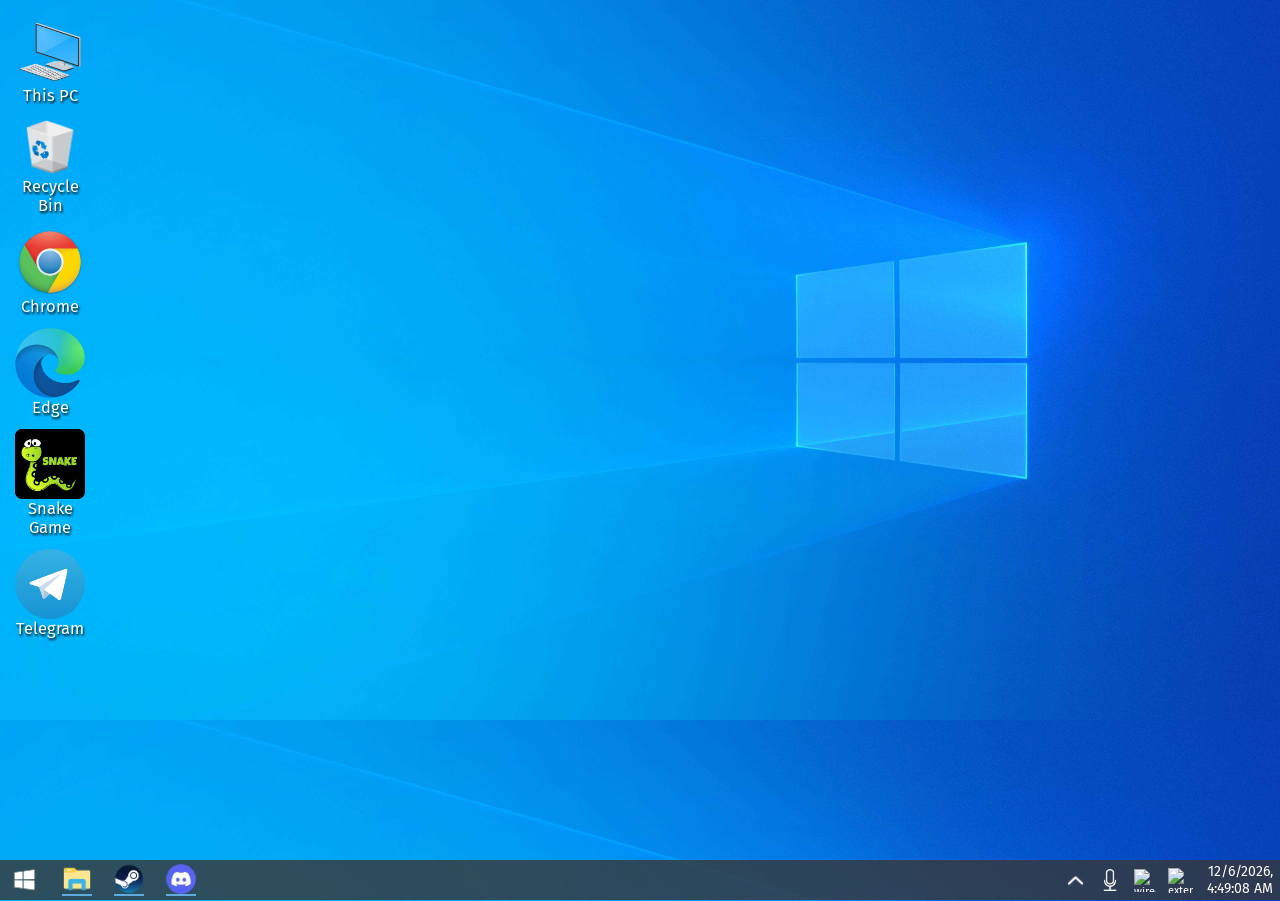
==== commit 320cbe9a: "v1.4 check readme for more info about version" ====
--- a/index.html
+++ b/index.html
@@ -1,703 +1,703 @@
-<!DOCTYPE html>
-<html lang="en">
-<head>
-    <meta charset="UTF-8">
-    <meta name="viewport" content="width=device-width, initial-scale=1.0, user-scalable=no">
-    <link rel="shortcut icon" href="images/mypc.png" type="image/x-icon">
-    <link rel="stylesheet" href="css/main.css">
-    <title>Windows 10 Desktop</title>
-</head>
-<body>
-    <section class="desktop">
-        <div class="desktop__shutdown">
-            <img width="96" height="96" src="https://img.icons8.com/material-rounded/96/ffffff/spinner-frame-5.png" alt="spinner-frame-5" class="rot">
-            <p>Shutting down</p>
-
-        </div>
-
-        <div class="pcTurnedOff">
-            <img width="48" height="48" src="https://img.icons8.com/fluency/48/turn-on.png" alt="turn-on" class="turnOnPc">
-            <p>Turn On me!</p>
-        </div>
-
-        <div class="pcLoadMotherboard">
-            <img src="images/motherboard.jpg" alt="asus motherboard load screen">
-        </div>
-
-        <div class="pcLoadHome">
-            <div class="info">
-                <img src="images/user.png" alt="windows user" height="200" width="200">
-                <p>User</p>
-                <div class="info__welcome">
-                    <img width="55" height="55" src="https://img.icons8.com/material-rounded/96/ffffff/spinner-frame-5.png" alt="spinner-frame-5" class="rot">
-                    <span>Welcome...</span>
-                </div>
-            </div>
-        </div>
-
-        <div class="desktop__pc">
-            <div class="desktop__pc-header">
-                <div class="top">
-                    <div class="top__left">
-                        <img width="25" height="25" src="https://img.icons8.com/3d-fluency/94/monitor.png" alt="monitor"/>
-                        <img width="24" height="24" src="https://img.icons8.com/material-outlined/24/828282/vertical-line.png" alt="vertical-line"/>
-                        <img width="18" height="18" src="https://img.icons8.com/ios/50/000000/file--v1.png" alt="file--v1"/>
-                        <img width="24" height="24" src="https://img.icons8.com/material-outlined/24/828282/vertical-line.png" alt="vertical-line"/>
-                        <p>This PC</p>
-                    </div>
-
-                    <div class="top__right">
-                        <div class="top__right-icon trayMyPc">
-                            <img width="15" height="15" src="https://img.icons8.com/material-sharp/24/horizontal-line.png" alt="horizontal-line"/>
-                        </div>
-                        <div class="top__right-icon">
-                            <img width="15" height="15" src="https://img.icons8.com/material-rounded/24/square-spinner.png" alt="square-spinner"/>
-                        </div>
-                        <div class="top__right-icon closeMyPc">
-                            <img width="15" height="15" src="https://img.icons8.com/ios-filled/50/delete-sign--v1.png" alt="delete-sign--v1" class="hover-default">
-                            <img width="15" height="15" src="https://img.icons8.com/ios-filled/50/ffffff/delete-sign--v1.png" alt="delete-sign--v1" class="hover-close">
-                        </div>
-                    </div>
-                </div>
-
-                <div class="middle">
-                    <div class="middle__left">
-                        <p>File</p>
-                        <p>Main</p>
-                        <p>Share</p>
-                        <p>Look</p>
-                    </div>
-
-                    <div class="middle__right">
-                        <div class="middle__right-item">
-                            <img width="10" height="10" src="https://img.icons8.com/ios-glyphs/30/a6a6a6/expand-arrow--v1.png" alt="expand-arrow--v1"/ class="dropdown">
-                        </div>
-                        <div class="middle__right-item">
-                            <img width="20" height="20" src="https://img.icons8.com/color/48/176DB2/help--v1.png" alt="help--v1"/>
-                        </div>
-                    </div>
-                </div>
-
-                <div class="bottom">
-                    <div class="bottom__arrows">
-                        <img width="20" height="20" src="https://img.icons8.com/fluency-systems-filled/48/808080/long-arrow-left.png" alt="long-arrow-left">
-                        <img width="20" height="20" src="https://img.icons8.com/fluency-systems-filled/50/808080/long-arrow-right.png" alt="long-arrow-right"/>
-                    </div>
-
-                    <div class="bottom__path">
-                        <img width="25" height="25" src="https://img.icons8.com/3d-fluency/94/monitor.png" alt="monitor"/>
-                        <img width="15" height="15" src="https://img.icons8.com/material-outlined/24/808080/forward.png" alt="forward"/>
-                        <p>This PC</p>
-                        <img width="15" height="15" src="https://img.icons8.com/ios-glyphs/30/a6a6a6/expand-arrow--v1.png" alt="expand-arrow--v1" class="dropdown">
-                        <img width="15" height="15" src="https://img.icons8.com/fluency-systems-filled/48/808080/reboot.png" alt="reboot" class="reboot">
-                    </div>
-
-                    <div class="bottom__search">
-                        <img width="15" height="15" src="https://img.icons8.com/windows/32/808080/search--v1.png" alt="search--v1"/>
-                        <input type="search" placeholder="Search in: This PC">
-                    </div>
-                </div>
-            </div>
-
-            <div class="desktop__pc-main">
-                <div class="sidebar">
-                    <div class="sidebar__item">
-                        <img width="15" height="15" src="https://img.icons8.com/ios-glyphs/30/a6a6a6/expand-arrow--v1.png" alt="expand-arrow--v1" class="dropdownMyPcItems">
-                        <img width="25" height="25" src="https://img.icons8.com/3d-fluency/94/monitor.png" alt="monitor"/>
-                        <p>This PC</p>
-                    </div>
-                    <div class="canHide-wrapper">
-                        <div class="sidebar__item canHide">
-                            <div class="sidebar__item-img">
-                                <img width="20" height="20" src="https://img.icons8.com/fluency/48/windows-movie-maker.png" alt="windows-movie-maker"/>
-                            </div>
-                            <p>Video</p>
-                        </div>
-                        <div class="sidebar__item canHide">
-                            <div class="sidebar__item-img">
-                                <img width="20" height="20" src="https://img.icons8.com/color/48/ffffff/overview-pages-1.png" alt="overview-pages-1"/>
-                            </div>
-                            <p>Documents</p>
-                        </div>
-                        <div class="sidebar__item canHide">
-                            <div class="sidebar__item-img">
-                                <img width="20" height="20" src="https://img.icons8.com/3d-fluency/94/down.png" alt="down"/>
-                            </div>
-                            <p>Downloads</p>
-                        </div>
-                        <div class="sidebar__item canHide">
-                            <div class="sidebar__item-img">
-                                <img width="20" height="20" src="https://img.icons8.com/metro/26/00a2ff/musical.png" alt="musical"/>
-                            </div>
-                            <p>Music</p>
-                        </div>
-                        <div class="sidebar__item canHide">
-                            <div class="sidebar__item-img">
-                                <img width="25" height="20" src="https://img.icons8.com/fluency/48/desktop.png" alt="desktop"/>
-                            </div>
-                            <p>Desktop</p>
-                        </div>
-                        <div class="sidebar__item canHide">
-                            <div class="sidebar__item-img">
-                                <img width="20" height="20" src="https://img.icons8.com/color/48/c-drive-2.png" alt="c-drive-2"/>
-                            </div>
-                            <p>Local disk (C:)</p>
-                        </div>
-                        <div class="sidebar__item canHide">
-                            <div class="sidebar__item-img">
-                                <img width="20" height="20" src="https://img.icons8.com/color/48/hdd.png" alt="hdd"/>
-                            </div>
-                            <p>Local disk (D:)</p>
-                        </div>
-                    </div>
-                </div>
-
-                <div class="disks">
-                    <div class="disks__title">
-                        <img width="15" height="15" src="https://img.icons8.com/ios-glyphs/30/a6a6a6/expand-arrow--v1.png" alt="expand-arrow--v1" class="dropdownDisks">
-                        <p>Devices and disks (2)</p>
-                        <hr>
-                    </div>
-
-                    <div class="disks__all">
-                        <div class="disks__all-hdd">
-                            <img width="40" height="40" src="https://img.icons8.com/color/48/c-drive-2.png" alt="c-drive-2"/>
-                            <div class="info">
-                                <p>Local disk (C:)</p>
-                                <div class="info__space">
-                                    <hr class="booked">
-                                    <hr class="free">
-                                </div>
-                                <p>275 GB free of 446 GB</p>
-                            </div>
-                        </div>
-
-                        <div class="disks__all-hdd" id="hdd2">
-                            <img width="40" height="40" src="https://img.icons8.com/color/48/hdd.png" alt="hdd"/>
-                            <div class="info">
-                                <p>Local disk (D:)</p>
-                                <div class="info__space">
-                                    <hr class="booked">
-                                    <hr class="free">
-                                </div>
-                                <p>450 GB free of 931 GB</p>
-                            </div>
-                        </div>
-                    </div>
-                </div>
-            </div>
-        </div>
-
-        <div class="desktop__chrome">
-            <header class="header">
-                <div class="icon minimizeChrome">
-                    <img width="15" height="15" src="https://img.icons8.com/material-sharp/24/ffffff/horizontal-line.png" alt="horizontal-line">
-                </div>
-                <div class="icon">
-                    <img width="15" height="15" src="https://img.icons8.com/material-rounded/24/ffffff/square-spinner.png" alt="square-spinner"/>
-                </div>
-                <div class="icon closeChrome">
-                    <img width="15" height="15" src="https://img.icons8.com/ios-filled/50/ffffff/delete-sign--v1.png" alt="delete-sign--v1" class="close">
-                </div>
-            </header>
-
-            <iframe id="if1" width="100%" height="100%" style="visibility:visible" src="https://www.google.com/search?igu=1" class="chromeIframe"></iframe>
-        </div>
-
-        <div class="desktop__calc">
-            <div class="desktop__calc-header">
-                <div class="left">
-                    <img width="17" height="17" src="https://img.icons8.com/fluency/96/calculator.png" alt="calculator">
-                    <p>Calculator</p>
-                </div>
-
-                <div class="right">
-                    <div class="icon minimizeCalculatorApp">
-                        <img width="15" height="15" src="https://img.icons8.com/material-sharp/24/horizontal-line.png" alt="horizontal-line">
-                    </div>
-                    <div class="icon">
-                        <img width="15" height="15" src="https://img.icons8.com/material-rounded/24/square-spinner.png" alt="square-spinner"/>
-                    </div>
-                    <div class="icon closeCalculatorApp">
-                        <img width="15" height="15" src="https://img.icons8.com/ios-filled/50/delete-sign--v1.png" alt="delete-sign--v1" class="hover-default">
-                        <img width="15" height="15" src="https://img.icons8.com/ios-filled/50/ffffff/delete-sign--v1.png" alt="delete-sign--v1" class="hover-close">
-                    </div>
-                </div>
-            </div>
-
-            <div class="desktop__calc-result">
-                <input type="text" class="calculationResult" name="result">
-            </div>
-
-            <div class="desktop__calc-btns">
-                <div class="row">
-                    <input type="button" value="/" class="divide">
-                    <input type="button" value="CE" class="clearAll">
-                    <input type="button" value="⬅" class="backspace">
-                </div>
-
-                <div class="row">
-                    <input type="button" value="7" class="seven">
-                    <input type="button" value="8" class="eight">
-                    <input type="button" value="9" class="nine">
-                    <input type="button" value="*" class="multiply">
-                </div>
-
-                <div class="row">
-                    <input type="button" value="4" class="four">
-                    <input type="button" value="5" class="five">
-                    <input type="button" value="6" class="six">
-                    <input type="button" value="-" class="minus">
-                </div>
-
-                <div class="row">
-                    <input type="button" value="1" class="one">
-                    <input type="button" value="2" class="two">
-                    <input type="button" value="3" class="three">
-                    <input type="button" value="+" class="add">
-                </div>
-
-                <div class="row">
-                    <input type="button" value="0" class="zero">
-                    <input type="button" value="," class="separator">
-                    <input type="button" value="=" class="equal">
-                </div>
-            </div>
-        </div>
-
-        <div class="desktop__snakeGame" tabindex="0">
-            <header class="header">
-                <div class="icon">
-                    <img width="15" height="15" src="https://img.icons8.com/material-sharp/24/ffffff/horizontal-line.png" alt="horizontal-line">
-                </div>
-                <div class="icon">
-                    <img width="15" height="15" src="https://img.icons8.com/material-rounded/24/ffffff/square-spinner.png" alt="square-spinner"/>
-                </div>
-                <div class="icon closeSnakeGame">
-                    <img width="15" height="15" src="https://img.icons8.com/ios-filled/50/ffffff/delete-sign--v1.png" alt="delete-sign--v1" class="close">
-                </div>
-            </header>
-
-            <div class="gameMenu">
-                <h1>Snake Game</h1>
-                <div class="gameMenu__modes">
-                    <p class="modeEasy">Easy</p>
-                    <p class="modeMedium">Medium</p>
-                    <p class="modeHard">Hard</p>
-                    <p class="modeUnreal">Unreal</p>
-                </div>
-            </div>
-
-            <div class="gameInfo">
-                <p class="score">Score: 0</p>
-                <p class="mode">Mode: none</p>
-            </div>
-
-            <div class="gameBoard">
-
-            </div>
-
-            <div class="gameLose">
-                <h1>You lose!</h1>
-                <p>Page reload in 2 seconds...</p>
-            </div>
-        </div>
-
-        <div class="desktop__telegram">
-            <header class="header">
-                <div class="icon">
-                    <img width="15" height="15" src="https://img.icons8.com/material-sharp/24/acacac/horizontal-line.png" alt="horizontal-line">
-                </div>
-                <div class="icon">
-                    <img width="15" height="15" src="https://img.icons8.com/material-rounded/24/acacac/square-spinner.png" alt="square-spinner"/>
-                </div>
-                <div class="icon closeTelegram">
-                    <img width="15" height="15" src="https://img.icons8.com/ios-filled/50/ffffff/delete-sign--v1.png" alt="delete-sign--v1" class="hover-close">
-                    <img width="15" height="15" src="https://img.icons8.com/ios-filled/50/acacac/delete-sign--v1.png" alt="delete-sign--v1" class="close">
-                </div>
-            </header>
-
-            <div class="desktop__telegram-sidemenu">
-                <div class="left">
-                    <div class="top">
-                        <img src="images/telegram_avatar.png" alt="Avatar" class="avatarImg">
-                        <p class="nickname">prmak</p>
-                        <p class="status">Set emoji status</p>
-                    </div>
-    
-                    <div class="main">
-                        <div class="item">
-                            <img width="25" height="25" src="https://img.icons8.com/material-sharp/48/user-group-man-man.png" alt="user-group-man-man">
-                            <p>Create group</p>
-                        </div>
-                        <div class="item">
-                            <img width="25" height="25" src="https://img.icons8.com/external-anggara-basic-outline-anggara-putra/48/external-megaphone-user-interface-basic-anggara-basic-outline-anggara-putra.png" alt="external-megaphone-user-interface-basic-anggara-basic-outline-anggara-putra">
-                            <p>Create channel</p>
-                        </div>
-                        <div class="item">
-                            <img width="25" height="25" src="https://img.icons8.com/pastel-glyph/64/wallet--v2.png" alt="wallet--v2">
-                            <p>Wallet</p>
-                        </div>
-                        <div class="item">
-                            <img width="25" height="25" src="images/telegram_contacts.png" alt="user-male-circle"/>
-                            <p>Contacts</p>
-                        </div>
-                        <div class="item">
-                            <img width="25" height="25" src="https://img.icons8.com/ios/50/phone--v1.png" alt="phone--v1"/>
-                            <p>Calls</p>
-                        </div>
-                        <div class="item">
-                            <img width="25" height="25" src="https://img.icons8.com/material-outlined/24/bookmark-ribbon--v1.png" alt="bookmark-ribbon--v1"/>
-                            <p>Saved</p>
-                        </div>
-                        <div class="item">
-                            <img width="25" height="25" src="images/telegram_settings.png" alt="settings icon"/>
-                            <p>Settings</p>
-                        </div>
-                    </div>
-    
-                    <div class="bot">
-                        <h2>Telegram Desktop</h2>
-                        <div class="bot__about">
-                            <a href="#"><p>Version 4.11.1</p></a>
-                            <a href=""><p>About</p></a>
-                        </div>
-                    </div>
-                </div>
-
-                <div class="right">
-                </div>
-                
-            </div>
-
-            <div class="desktop__telegram-channels">
-                <div class="top">
-                    <div class="top__left">
-                        <img width="30" height="30" src="https://img.icons8.com/ios-filled/50/a0a0a0/menu--v6.png" alt="menu--v6" class="telegram-burger">
-                        <input type="search" placeholder="Search">
-                    </div>
-
-                    <div class="top__rightTg">
-                        <div class="channel-info">
-                            <p class="channel-name-header"></p>
-                            <p class="statusChannel"></p>
-                        </div>
-
-                        <div class="icons">
-                            <img width="30" height="30" src="https://img.icons8.com/ios-glyphs/30/999999/search.png" alt="search">
-                            <img width="30" height="30" src="https://img.icons8.com/ios-glyphs/30/999999/phone--v1.png" alt="phone--v1">
-                            <img width="30" height="30" src="https://img.icons8.com/material-outlined/48/999999/circled-menu.png" alt="circled-menu"/>
-                        </div>
-                    </div>
-                </div>
-
-                <div class="main">
-                    <div class="main__channels">
-                        <div class="channel truexaChannel">
-                            <img src="images/truexa.jpg" alt="Channel logo">
-                            <div class="info">
-                                <div class="top-info">
-                                <p class="channel-name">Труха ⚡️ Украина</p>
-                                    <p class="time">22:00</p>
-                                </div>
-                                <p class="channel-post">⚡️ Перемога буде!⚡️ Перемога буде!</p>
-                            </div>
-                        </div>
-    
-                        <div class="channel danyaChannel">
-                            <img src="images/myfriend.jpg" alt="Friend logo">
-                            <div class="info">
-                                <div class="top-info">
-                                    <p class="channel-name">Даня</p>
-                                    <p class="time">22:00</p>
-                                </div>
-                                <p class="channel-post">Я гей! Пошли в фортнайт?</p>
-                            </div>
-                        </div>
-    
-                        <div class="channel junChannel">
-                            <img src="images/junlogo.jpg" alt="Channel logo">
-                            <div class="info">
-                                <div class="top-info">
-                                    <p class="channel-name">Туда-сюда Джун</p>
-                                    <p class="time">22:00</p>
-                                </div>
-                                <p class="channel-post">Подписывайтесь на канал!</p>
-                            </div>
-                        </div>
-                    </div>
-                    
-                    <div class="main__info">
-                        <div class="message">
-                            <p class="channelName">Channel Name</p>
-                            <p class="channel-msg">Lorem ipsum dolor, sit amet consectetur adipisicing elit. Voluptate doloribus quasi veritatis nam et consectetur vitae. Ab unde magnam ratione quaerat nobis temporibus quae repellat, autem laboriosam perferendis pariatur molestias!</p>
-                            <div class="message__footer">
-                                <img width="24" height="24" src="https://img.icons8.com/material-rounded/24/a0acb6/visible.png" alt="visible">
-                                <p class="views">2.9K</p>
-                                <p class="time">22:00</p>
-                            </div>
-                        </div>
-
-                        <div class="message">
-                            <p class="channelName">Channel Name</p>
-                            <p class="channel-msg">Lorem ipsum dolor, sit amet consectetur adipisicing elit. Voluptate doloribus quasi veritatis nam et consectetur vitae. Ab unde magnam ratione quaerat nobis temporibus quae repellat, autem laboriosam perferendis pariatur molestias!</p>
-                            <div class="message__footer">
-                                <img width="24" height="24" src="https://img.icons8.com/material-rounded/24/a0acb6/visible.png" alt="visible">
-                                <p class="views">2.9K</p>
-                                <p class="time">22:00</p>
-                            </div>
-                        </div>
-
-                        <div class="message">
-                            <p class="channelName">Channel Name</p>
-                            <p class="channel-msg">Lorem ipsum dolor, sit amet consectetur adipisicing elit. Voluptate doloribus quasi veritatis nam et consectetur vitae. Ab unde magnam ratione quaerat nobis temporibus quae repellat, autem laboriosam perferendis pariatur molestias!</p>
-                            <div class="message__footer">
-                                <img width="24" height="24" src="https://img.icons8.com/material-rounded/24/a0acb6/visible.png" alt="visible">
-                                <p class="views">2.9K</p>
-                                <p class="time">22:00</p>
-                            </div>
-                        </div>
-
-                        <div class="message">
-                            <p class="channelName">Channel Name</p>
-                            <p class="channel-msg">Lorem ipsum dolor, sit amet consectetur adipisicing elit. Voluptate doloribus quasi veritatis nam et consectetur vitae. Ab unde magnam ratione quaerat nobis temporibus quae repellat, autem laboriosam perferendis pariatur molestias!</p>
-                            <div class="message__footer">
-                                <img width="24" height="24" src="https://img.icons8.com/material-rounded/24/a0acb6/visible.png" alt="visible">
-                                <p class="views">2.9K</p>
-                                <p class="time">22:00</p>
-                            </div>
-                        </div>
-                        <div class="message">
-                            <p class="channelName">Channel Name</p>
-                            <p class="channel-msg">Lorem ipsum dolor, sit amet consectetur adipisicing elit. Voluptate doloribus quasi veritatis nam et consectetur vitae. Ab unde magnam ratione quaerat nobis temporibus quae repellat, autem laboriosam perferendis pariatur molestias!</p>
-                            <div class="message__footer">
-                                <img width="24" height="24" src="https://img.icons8.com/material-rounded/24/a0acb6/visible.png" alt="visible">
-                                <p class="views">2.9K</p>
-                                <p class="time">22:00</p>
-                            </div>
-                        </div>
-
-                        <div class="message">
-                            <p class="channelName">Channel Name</p>
-                            <p class="channel-msg">Lorem ipsum dolor, sit amet consectetur adipisicing elit. Voluptate doloribus quasi veritatis nam et consectetur vitae. Ab unde magnam ratione quaerat nobis temporibus quae repellat, autem laboriosam perferendis pariatur molestias!</p>
-                            <div class="message__footer">
-                                <img width="24" height="24" src="https://img.icons8.com/material-rounded/24/a0acb6/visible.png" alt="visible">
-                                <p class="views">2.9K</p>
-                                <p class="time">22:00</p>
-                            </div>
-                        </div>
-                    </div>
-                </div>
-            </div>
-        </div>
-
-        <div class="desktop__start">
-            <div class="wrapper">
-                <aside>
-                    <div class="sidebar">
-                        <div class="sidebar__icon">
-                            <img width="30" height="30" src="https://img.icons8.com/ios-glyphs/30/ffffff/user-male-circle.png" alt="user-male-circle"/>
-                        </div>
-                        <div class="sidebar__icon">
-                            <img width="25" height="25" src="https://img.icons8.com/ios/50/ffffff/file--v1.png" alt="file--v1"/>
-                        </div>
-                        <div class="sidebar__icon">
-                            <img width="25" height="25" src="https://img.icons8.com/ios-glyphs/30/ffffff/picture.png" alt="picture"/>
-                        </div>
-                        <div class="sidebar__icon">
-                            <img width="25" height="25" src="https://img.icons8.com/ios/50/ffffff/settings--v1.png" alt="settings--v1"/>
-                        </div>
-                        <div class="sidebar__icon turnoffBtn">
-                            <img width="25" height="25" src="https://img.icons8.com/windows/32/ffffff/shutdown.png" alt="shutdown">
-                        </div>
-                    </div>
-
-                    <div class="sidebar__turnon">
-                        <div class="sidebar__turnon-item">
-                            <img width="23" height="23" src="https://img.icons8.com/ios/50/ffffff/moon-symbol.png" alt="moon-symbol"/>
-                            <p>Sleep</p>
-                        </div>
-                        <div class="sidebar__turnon-item shutdownBtn">
-                            <img width="23" height="23" src="https://img.icons8.com/windows/32/ffffff/shutdown.png" alt="shutdown"/>
-                            <p>Shutdown</p>
-                        </div>
-                        <div class="sidebar__turnon-item">
-                            <img width="23" height="23" src="https://img.icons8.com/ios-glyphs/30/ffffff/replay.png" alt="replay"/>
-                            <p>Reload</p>
-                        </div>
-                    </div>
-                </aside>
-                <div class="desktop__start-main">
-                    <div class="subtitle">
-                        <p>Productivity</p>
-                    </div>
-                    <div class="cards">
-                        <div class="cards__card">
-                            <img width="60" height="60" src="https://img.icons8.com/fluency/96/microsoft-word-2019.png" alt="microsoft-word-2019"/>
-                            <p>Word</p>
-                        </div>
-                        <div class="cards__card">
-                            <img width="60" height="60" src="https://img.icons8.com/color/48/microsoft-excel-2019--v1.png" alt="microsoft-excel-2019--v1"/>
-                            <p>Excel</p>
-                        </div>
-                        <div class="cards__card">
-                            <img width="60" height="60" src="https://img.icons8.com/color/96/microsoft-outlook-2019--v2.png" alt="microsoft-outlook-2019--v2"/>
-                            <p>Outlook</p>
-                        </div>
-
-                        <div class="cards__card">
-                            <img width="60" height="60" src="https://img.icons8.com/fluency/96/skype.png" alt="skype"/>
-                            <p>Skype</p>
-                        </div>
-                        <div class="cards__card">
-                            <img width="60" height="60" src="https://img.icons8.com/color/96/microsoft-powerpoint-2019--v1.png" alt="microsoft-powerpoint-2019--v1"/>
-                            <p>PowerPoint</p>
-                        </div>
-                        <div class="cards__card">
-                            <img width="60" height="60" src="https://img.icons8.com/fluency/96/microsoft-onedrive-2019.png" alt="microsoft-onedrive-2019"/>
-                            <p>OneDrive</p>
-                        </div>
-                    </div>
-
-
-                    <div class="subtitle">
-                        <p>Explore</p>
-                    </div>
-                    <div class="cards">
-                        <div class="cards__card">
-                            <img width="60" height="60" src="https://img.icons8.com/fluency/96/microsoft-store.png" alt="microsoft-store"/>
-                            <p>Microsoft Store</p>
-                        </div>
-                        <div class="cards__card">
-                            <img width="60" height="60" src="https://img.icons8.com/fluency/96/weather.png" alt="weather"/>
-                            <p>Weather</p>
-                        </div>
-                        <div class="cards__card">
-                            <img width="60" height="60" src="https://img.icons8.com/fluency/96/news.png" alt="news"/>
-                            <p>News</p>
-                        </div>
-
-                        <div class="cards__card">
-                            <img width="60" height="60" src="https://img.icons8.com/fluency/96/video.png" alt="video"/>
-                            <p>Movie & TV</p>
-                        </div>
-                        <div class="cards__card">
-                            <img width="60" height="60" src="https://img.icons8.com/color/96/microsoft-to-do-app.png" alt="microsoft-to-do-app"/>
-                            <p>To Do</p>
-                        </div>
-                        <div class="cards__card calculatorApp">
-                            <img width="60" height="60" src="https://img.icons8.com/fluency/96/calculator.png" alt="calculator"/>
-                            <p>Calculator</p>
-                        </div>
-                    </div>
-                </div>
-            </div>
-        </div>
-
-        <div class="desktop__icons">
-            <div class="desktop__icons-icon desktop-pc">
-                <img src="images/mypc.png" alt="PC windows 10 icon">
-                <h2>This PC</h2>
-            </div>
-            <div class="desktop__icons-icon">
-                <img src="images/recycle_bin.png" alt="PC recycle bin icon" class="recycle_bin">
-                <h2>Recycle Bin</h2>
-            </div>
-            <div class="desktop__icons-icon desktop-chrome">
-                <img src="images/chrome.png" alt="Google Chrome image" >
-                <h2>Chrome</h2>
-            </div>
-            <div class="desktop__icons-icon">
-                <img src="images/edge.png" alt="Microsoft Edge image" >
-                <h2>Edge</h2>
-            </div>
-            <div class="desktop__icons-icon desktop-snake">
-                <img src="images/snake.png" alt="Snake Game Logo" >
-                <h2>Snake Game</h2>
-            </div>
-            <div class="desktop__icons-icon desktop-telegram">
-                <img src="images/Telegram_logo.png" alt="Telegram Logo" >
-                <h2>Telegram</h2>
-            </div>
-        </div>
-    </section>
-
-    <footer class="footer">
-        <div class="footer__left">
-            <div class="footer__left-icon">
-                <img src="images/start.png" alt="Start Windows Image" class="footer-startMenu">
-            </div>
-            <div class="footer__left-icon exloperBtn">
-                <img src="images/explorer.png" alt="Explorer Windows Image" class="user-icons">
-            </div>
-            <div class="footer__left-icon">
-                <img src="images/steam.png" alt="Steam Image" class="user-icons">
-            </div>
-            <div class="footer__left-icon">
-                <img src="images/discord.png" alt="Discord Image" class="user-icons">
-            </div>
-            <div class="footer__left-icon chromeFooterIcon">
-                <img src="images/chrome-tray.png" alt="Chrome Image" class="user-icons">
-            </div>
-            <div class="footer__left-icon calcFooterIcon">
-                <img src="https://img.icons8.com/fluency/96/calculator.png" alt="calculator" class="user-icons">
-            </div>
-            <div class="footer__left-icon snakeFooterIcon">
-                <img src="images/snake.png" alt="Snake Image" class="user-icons">
-            </div>
-            <div class="footer__left-icon telegramFooterIcon">
-                <img src="images/Telegram_logo.png" alt="Telegram Image" class="user-icons">
-            </div>
-        </div>
-
-        <div class="footer__right">
-            <div class="footer__right-icon trayBtn">
-                <img src="images/arrow.png" alt="Up Arrow icon" class="arrow-image">
-            </div>
-            <div class="footer__right-icon">
-                <img src="images/micro.png" alt="Microphone icon" class="micro-image">
-            </div>
-            <div class="footer__right-icon internetBtn">
-                <img width="23" height="23" src="https://img.icons8.com/ios-filled/100/ffffff/wired-network-connection.png" alt="wired-network-connection" class="ethernet-image">
-            </div>
-            <div class="footer__right-icon">
-                <img width="25" height="25" src="https://img.icons8.com/external-kiranshastry-lineal-kiranshastry/64/ffffff/external-volume-multimedia-kiranshastry-lineal-kiranshastry.png" alt="external-volume-multimedia-kiranshastry-lineal-kiranshastry" class="sound-image"/>
-            </div>
-            <div class="footer__right-time">
-                <p class="current-time">19:09</p>
-            </div>
-        </div>
-
-        <div class="footer__tray">
-            <div class="footer__tray-icon">
-                <img src="images/steam.png" alt="Steam image">
-            </div>
-            <div class="footer__tray-icon">
-                <img src="images/discord.png" alt="Discord image">
-            </div>
-        </div>
-
-        <div class="footer__internet">
-            <div class="footer__internet-status">
-                <div class="icon">
-                    <img width="30" height="30" src="https://img.icons8.com/ios-filled/100/ffffff/wired-network-connection.png" alt="wired-network-connection"/>
-                </div>
-                <div class="info">
-                    <span>Network</span>
-                    <p>Connected</p>
-                </div>
-            </div>
-            
-            <p class="footer__internet-title">Network and Internet settings</p>
-            <p class="footer__internet-subtitle">Changing parameters, such as setting the connection to "limit".</p>
-        </div>
-    </footer>
-
-
-    <script src="js/script.js"></script>
-    <script src="js/calculator_app.js"></script>
-    <script src="js/snake.js"></script>
-    <script src="js/randomMsgs.js"></script>
-    <script type="module" src="js/telegram.js"></script>
-</body>
+<!DOCTYPE html>
+<html lang="en">
+<head>
+    <meta charset="UTF-8">
+    <meta name="viewport" content="width=device-width, initial-scale=1.0, user-scalable=no">
+    <link rel="shortcut icon" href="images/mypc.png" type="image/x-icon">
+    <link rel="stylesheet" href="css/main.css">
+    <title>Windows 10 Desktop</title>
+</head>
+<body>
+    <section class="desktop">
+        <div class="desktop__shutdown">
+            <img width="96" height="96" src="https://img.icons8.com/material-rounded/96/ffffff/spinner-frame-5.png" alt="spinner-frame-5" class="rot">
+            <p>Shutting down</p>
+
+        </div>
+
+        <div class="pcTurnedOff">
+            <img width="48" height="48" src="https://img.icons8.com/fluency/48/turn-on.png" alt="turn-on" class="turnOnPc">
+            <p>Turn On me!</p>
+        </div>
+
+        <div class="pcLoadMotherboard">
+            <img src="images/motherboard.jpg" alt="asus motherboard load screen">
+        </div>
+
+        <div class="pcLoadHome">
+            <div class="info">
+                <img src="images/user.png" alt="windows user" height="200" width="200">
+                <p>User</p>
+                <div class="info__welcome">
+                    <img width="55" height="55" src="https://img.icons8.com/material-rounded/96/ffffff/spinner-frame-5.png" alt="spinner-frame-5" class="rot">
+                    <span>Welcome...</span>
+                </div>
+            </div>
+        </div>
+
+        <div class="desktop__pc">
+            <div class="desktop__pc-header">
+                <div class="top">
+                    <div class="top__left">
+                        <img width="25" height="25" src="https://img.icons8.com/3d-fluency/94/monitor.png" alt="monitor"/>
+                        <img width="24" height="24" src="https://img.icons8.com/material-outlined/24/828282/vertical-line.png" alt="vertical-line"/>
+                        <img width="18" height="18" src="https://img.icons8.com/ios/50/000000/file--v1.png" alt="file--v1"/>
+                        <img width="24" height="24" src="https://img.icons8.com/material-outlined/24/828282/vertical-line.png" alt="vertical-line"/>
+                        <p>This PC</p>
+                    </div>
+
+                    <div class="top__right">
+                        <div class="top__right-icon trayMyPc">
+                            <img width="15" height="15" src="https://img.icons8.com/material-sharp/24/horizontal-line.png" alt="horizontal-line"/>
+                        </div>
+                        <div class="top__right-icon">
+                            <img width="15" height="15" src="https://img.icons8.com/material-rounded/24/square-spinner.png" alt="square-spinner"/>
+                        </div>
+                        <div class="top__right-icon closeMyPc">
+                            <img width="15" height="15" src="https://img.icons8.com/ios-filled/50/delete-sign--v1.png" alt="delete-sign--v1" class="hover-default">
+                            <img width="15" height="15" src="https://img.icons8.com/ios-filled/50/ffffff/delete-sign--v1.png" alt="delete-sign--v1" class="hover-close">
+                        </div>
+                    </div>
+                </div>
+
+                <div class="middle">
+                    <div class="middle__left">
+                        <p>File</p>
+                        <p>Main</p>
+                        <p>Share</p>
+                        <p>Look</p>
+                    </div>
+
+                    <div class="middle__right">
+                        <div class="middle__right-item">
+                            <img width="10" height="10" src="https://img.icons8.com/ios-glyphs/30/a6a6a6/expand-arrow--v1.png" alt="expand-arrow--v1"/ class="dropdown">
+                        </div>
+                        <div class="middle__right-item">
+                            <img width="20" height="20" src="https://img.icons8.com/color/48/176DB2/help--v1.png" alt="help--v1"/>
+                        </div>
+                    </div>
+                </div>
+
+                <div class="bottom">
+                    <div class="bottom__arrows">
+                        <img width="20" height="20" src="https://img.icons8.com/fluency-systems-filled/48/808080/long-arrow-left.png" alt="long-arrow-left">
+                        <img width="20" height="20" src="https://img.icons8.com/fluency-systems-filled/50/808080/long-arrow-right.png" alt="long-arrow-right"/>
+                    </div>
+
+                    <div class="bottom__path">
+                        <img width="25" height="25" src="https://img.icons8.com/3d-fluency/94/monitor.png" alt="monitor"/>
+                        <img width="15" height="15" src="https://img.icons8.com/material-outlined/24/808080/forward.png" alt="forward"/>
+                        <p>This PC</p>
+                        <img width="15" height="15" src="https://img.icons8.com/ios-glyphs/30/a6a6a6/expand-arrow--v1.png" alt="expand-arrow--v1" class="dropdown">
+                        <img width="15" height="15" src="https://img.icons8.com/fluency-systems-filled/48/808080/reboot.png" alt="reboot" class="reboot">
+                    </div>
+
+                    <div class="bottom__search">
+                        <img width="15" height="15" src="https://img.icons8.com/windows/32/808080/search--v1.png" alt="search--v1"/>
+                        <input type="search" placeholder="Search in: This PC">
+                    </div>
+                </div>
+            </div>
+
+            <div class="desktop__pc-main">
+                <div class="sidebar">
+                    <div class="sidebar__item">
+                        <img width="15" height="15" src="https://img.icons8.com/ios-glyphs/30/a6a6a6/expand-arrow--v1.png" alt="expand-arrow--v1" class="dropdownMyPcItems">
+                        <img width="25" height="25" src="https://img.icons8.com/3d-fluency/94/monitor.png" alt="monitor"/>
+                        <p>This PC</p>
+                    </div>
+                    <div class="canHide-wrapper">
+                        <div class="sidebar__item canHide">
+                            <div class="sidebar__item-img">
+                                <img width="20" height="20" src="https://img.icons8.com/fluency/48/windows-movie-maker.png" alt="windows-movie-maker"/>
+                            </div>
+                            <p>Video</p>
+                        </div>
+                        <div class="sidebar__item canHide">
+                            <div class="sidebar__item-img">
+                                <img width="20" height="20" src="https://img.icons8.com/color/48/ffffff/overview-pages-1.png" alt="overview-pages-1"/>
+                            </div>
+                            <p>Documents</p>
+                        </div>
+                        <div class="sidebar__item canHide">
+                            <div class="sidebar__item-img">
+                                <img width="20" height="20" src="https://img.icons8.com/3d-fluency/94/down.png" alt="down"/>
+                            </div>
+                            <p>Downloads</p>
+                        </div>
+                        <div class="sidebar__item canHide">
+                            <div class="sidebar__item-img">
+                                <img width="20" height="20" src="https://img.icons8.com/metro/26/00a2ff/musical.png" alt="musical"/>
+                            </div>
+                            <p>Music</p>
+                        </div>
+                        <div class="sidebar__item canHide">
+                            <div class="sidebar__item-img">
+                                <img width="25" height="20" src="https://img.icons8.com/fluency/48/desktop.png" alt="desktop"/>
+                            </div>
+                            <p>Desktop</p>
+                        </div>
+                        <div class="sidebar__item canHide">
+                            <div class="sidebar__item-img">
+                                <img width="20" height="20" src="https://img.icons8.com/color/48/c-drive-2.png" alt="c-drive-2"/>
+                            </div>
+                            <p>Local disk (C:)</p>
+                        </div>
+                        <div class="sidebar__item canHide">
+                            <div class="sidebar__item-img">
+                                <img width="20" height="20" src="https://img.icons8.com/color/48/hdd.png" alt="hdd"/>
+                            </div>
+                            <p>Local disk (D:)</p>
+                        </div>
+                    </div>
+                </div>
+
+                <div class="disks">
+                    <div class="disks__title">
+                        <img width="15" height="15" src="https://img.icons8.com/ios-glyphs/30/a6a6a6/expand-arrow--v1.png" alt="expand-arrow--v1" class="dropdownDisks">
+                        <p>Devices and disks (2)</p>
+                        <hr>
+                    </div>
+
+                    <div class="disks__all">
+                        <div class="disks__all-hdd">
+                            <img width="40" height="40" src="https://img.icons8.com/color/48/c-drive-2.png" alt="c-drive-2"/>
+                            <div class="info">
+                                <p>Local disk (C:)</p>
+                                <div class="info__space">
+                                    <hr class="booked">
+                                    <hr class="free">
+                                </div>
+                                <p>275 GB free of 446 GB</p>
+                            </div>
+                        </div>
+
+                        <div class="disks__all-hdd" id="hdd2">
+                            <img width="40" height="40" src="https://img.icons8.com/color/48/hdd.png" alt="hdd"/>
+                            <div class="info">
+                                <p>Local disk (D:)</p>
+                                <div class="info__space">
+                                    <hr class="booked">
+                                    <hr class="free">
+                                </div>
+                                <p>450 GB free of 931 GB</p>
+                            </div>
+                        </div>
+                    </div>
+                </div>
+            </div>
+        </div>
+
+        <div class="desktop__chrome">
+            <header class="header">
+                <div class="icon minimizeChrome">
+                    <img width="15" height="15" src="https://img.icons8.com/material-sharp/24/ffffff/horizontal-line.png" alt="horizontal-line">
+                </div>
+                <div class="icon">
+                    <img width="15" height="15" src="https://img.icons8.com/material-rounded/24/ffffff/square-spinner.png" alt="square-spinner"/>
+                </div>
+                <div class="icon closeChrome">
+                    <img width="15" height="15" src="https://img.icons8.com/ios-filled/50/ffffff/delete-sign--v1.png" alt="delete-sign--v1" class="close">
+                </div>
+            </header>
+
+            <iframe id="if1" width="100%" height="100%" style="visibility:visible" src="https://www.google.com/search?igu=1" class="chromeIframe"></iframe>
+        </div>
+
+        <div class="desktop__calc">
+            <div class="desktop__calc-header">
+                <div class="left">
+                    <img width="17" height="17" src="https://img.icons8.com/fluency/96/calculator.png" alt="calculator">
+                    <p>Calculator</p>
+                </div>
+
+                <div class="right">
+                    <div class="icon minimizeCalculatorApp">
+                        <img width="15" height="15" src="https://img.icons8.com/material-sharp/24/horizontal-line.png" alt="horizontal-line">
+                    </div>
+                    <div class="icon">
+                        <img width="15" height="15" src="https://img.icons8.com/material-rounded/24/square-spinner.png" alt="square-spinner"/>
+                    </div>
+                    <div class="icon closeCalculatorApp">
+                        <img width="15" height="15" src="https://img.icons8.com/ios-filled/50/delete-sign--v1.png" alt="delete-sign--v1" class="hover-default">
+                        <img width="15" height="15" src="https://img.icons8.com/ios-filled/50/ffffff/delete-sign--v1.png" alt="delete-sign--v1" class="hover-close">
+                    </div>
+                </div>
+            </div>
+
+            <div class="desktop__calc-result">
+                <input type="text" class="calculationResult" name="result">
+            </div>
+
+            <div class="desktop__calc-btns">
+                <div class="row">
+                    <input type="button" value="/" class="divide">
+                    <input type="button" value="CE" class="clearAll">
+                    <input type="button" value="⬅" class="backspace">
+                </div>
+
+                <div class="row">
+                    <input type="button" value="7" class="seven">
+                    <input type="button" value="8" class="eight">
+                    <input type="button" value="9" class="nine">
+                    <input type="button" value="*" class="multiply">
+                </div>
+
+                <div class="row">
+                    <input type="button" value="4" class="four">
+                    <input type="button" value="5" class="five">
+                    <input type="button" value="6" class="six">
+                    <input type="button" value="-" class="minus">
+                </div>
+
+                <div class="row">
+                    <input type="button" value="1" class="one">
+                    <input type="button" value="2" class="two">
+                    <input type="button" value="3" class="three">
+                    <input type="button" value="+" class="add">
+                </div>
+
+                <div class="row">
+                    <input type="button" value="0" class="zero">
+                    <input type="button" value="," class="separator">
+                    <input type="button" value="=" class="equal">
+                </div>
+            </div>
+        </div>
+
+        <div class="desktop__snakeGame" tabindex="0">
+            <header class="header">
+                <div class="icon">
+                    <img width="15" height="15" src="https://img.icons8.com/material-sharp/24/ffffff/horizontal-line.png" alt="horizontal-line">
+                </div>
+                <div class="icon">
+                    <img width="15" height="15" src="https://img.icons8.com/material-rounded/24/ffffff/square-spinner.png" alt="square-spinner"/>
+                </div>
+                <div class="icon closeSnakeGame">
+                    <img width="15" height="15" src="https://img.icons8.com/ios-filled/50/ffffff/delete-sign--v1.png" alt="delete-sign--v1" class="close">
+                </div>
+            </header>
+
+            <div class="gameMenu">
+                <h1>Snake Game</h1>
+                <div class="gameMenu__modes">
+                    <p class="modeEasy">Easy</p>
+                    <p class="modeMedium">Medium</p>
+                    <p class="modeHard">Hard</p>
+                    <p class="modeUnreal">Unreal</p>
+                </div>
+            </div>
+
+            <div class="gameInfo">
+                <p class="score">Score: 0</p>
+                <p class="mode">Mode: none</p>
+            </div>
+
+            <div class="gameBoard">
+
+            </div>
+
+            <div class="gameLose">
+                <h1>You lose!</h1>
+                <p>Page reload in 2 seconds...</p>
+            </div>
+        </div>
+
+        <div class="desktop__telegram">
+            <header class="header">
+                <div class="icon">
+                    <img width="15" height="15" src="https://img.icons8.com/material-sharp/24/acacac/horizontal-line.png" alt="horizontal-line">
+                </div>
+                <div class="icon">
+                    <img width="15" height="15" src="https://img.icons8.com/material-rounded/24/acacac/square-spinner.png" alt="square-spinner"/>
+                </div>
+                <div class="icon closeTelegram">
+                    <img width="15" height="15" src="https://img.icons8.com/ios-filled/50/ffffff/delete-sign--v1.png" alt="delete-sign--v1" class="hover-close">
+                    <img width="15" height="15" src="https://img.icons8.com/ios-filled/50/acacac/delete-sign--v1.png" alt="delete-sign--v1" class="close">
+                </div>
+            </header>
+
+            <div class="desktop__telegram-sidemenu">
+                <div class="left">
+                    <div class="top">
+                        <img src="images/telegram_avatar.png" alt="Avatar" class="avatarImg">
+                        <p class="nickname">prmak</p>
+                        <p class="status">Set emoji status</p>
+                    </div>
+    
+                    <div class="main">
+                        <div class="item">
+                            <img width="25" height="25" src="https://img.icons8.com/material-sharp/48/user-group-man-man.png" alt="user-group-man-man">
+                            <p>Create group</p>
+                        </div>
+                        <div class="item">
+                            <img width="25" height="25" src="https://img.icons8.com/external-anggara-basic-outline-anggara-putra/48/external-megaphone-user-interface-basic-anggara-basic-outline-anggara-putra.png" alt="external-megaphone-user-interface-basic-anggara-basic-outline-anggara-putra">
+                            <p>Create channel</p>
+                        </div>
+                        <div class="item">
+                            <img width="25" height="25" src="https://img.icons8.com/pastel-glyph/64/wallet--v2.png" alt="wallet--v2">
+                            <p>Wallet</p>
+                        </div>
+                        <div class="item">
+                            <img width="25" height="25" src="images/telegram_contacts.png" alt="user-male-circle"/>
+                            <p>Contacts</p>
+                        </div>
+                        <div class="item">
+                            <img width="25" height="25" src="https://img.icons8.com/ios/50/phone--v1.png" alt="phone--v1"/>
+                            <p>Calls</p>
+                        </div>
+                        <div class="item">
+                            <img width="25" height="25" src="https://img.icons8.com/material-outlined/24/bookmark-ribbon--v1.png" alt="bookmark-ribbon--v1"/>
+                            <p>Saved</p>
+                        </div>
+                        <div class="item">
+                            <img width="25" height="25" src="images/telegram_settings.png" alt="settings icon"/>
+                            <p>Settings</p>
+                        </div>
+                    </div>
+    
+                    <div class="bot">
+                        <h2>Telegram Desktop</h2>
+                        <div class="bot__about">
+                            <a href="#"><p>Version 4.11.1</p></a>
+                            <a href=""><p>About</p></a>
+                        </div>
+                    </div>
+                </div>
+
+                <div class="right">
+                </div>
+                
+            </div>
+
+            <div class="desktop__telegram-channels">
+                <div class="top">
+                    <div class="top__left">
+                        <img width="30" height="30" src="https://img.icons8.com/ios-filled/50/a0a0a0/menu--v6.png" alt="menu--v6" class="telegram-burger">
+                        <input type="search" placeholder="Search">
+                    </div>
+
+                    <div class="top__rightTg">
+                        <div class="channel-info">
+                            <p class="channel-name-header"></p>
+                            <p class="statusChannel"></p>
+                        </div>
+
+                        <div class="icons">
+                            <img width="30" height="30" src="https://img.icons8.com/ios-glyphs/30/999999/search.png" alt="search">
+                            <img width="30" height="30" src="https://img.icons8.com/ios-glyphs/30/999999/phone--v1.png" alt="phone--v1">
+                            <img width="30" height="30" src="https://img.icons8.com/material-outlined/48/999999/circled-menu.png" alt="circled-menu"/>
+                        </div>
+                    </div>
+                </div>
+
+                <div class="main">
+                    <div class="main__channels">
+                        <div class="channel truexaChannel">
+                            <img src="images/truexa.jpg" alt="Channel logo">
+                            <div class="info">
+                                <div class="top-info">
+                                <p class="channel-name">Труха ⚡️ Украина</p>
+                                    <p class="time">22:00</p>
+                                </div>
+                                <p class="channel-post">⚡️ Перемога буде!⚡️ Перемога буде!</p>
+                            </div>
+                        </div>
+    
+                        <div class="channel danyaChannel">
+                            <img src="images/myfriend.jpg" alt="Friend logo">
+                            <div class="info">
+                                <div class="top-info">
+                                    <p class="channel-name">Даня</p>
+                                    <p class="time">22:00</p>
+                                </div>
+                                <p class="channel-post">Я гей! Пошли в фортнайт?</p>
+                            </div>
+                        </div>
+    
+                        <div class="channel junChannel">
+                            <img src="images/junlogo.jpg" alt="Channel logo">
+                            <div class="info">
+                                <div class="top-info">
+                                    <p class="channel-name">Туда-сюда Джун</p>
+                                    <p class="time">22:00</p>
+                                </div>
+                                <p class="channel-post">Подписывайтесь на канал!</p>
+                            </div>
+                        </div>
+                    </div>
+                    
+                    <div class="main__info">
+                        <div class="message">
+                            <p class="channelName">Channel Name</p>
+                            <p class="channel-msg">Lorem ipsum dolor, sit amet consectetur adipisicing elit. Voluptate doloribus quasi veritatis nam et consectetur vitae. Ab unde magnam ratione quaerat nobis temporibus quae repellat, autem laboriosam perferendis pariatur molestias!</p>
+                            <div class="message__footer">
+                                <img width="24" height="24" src="https://img.icons8.com/material-rounded/24/a0acb6/visible.png" alt="visible">
+                                <p class="views">2.9K</p>
+                                <p class="time">22:00</p>
+                            </div>
+                        </div>
+
+                        <div class="message">
+                            <p class="channelName">Channel Name</p>
+                            <p class="channel-msg">Lorem ipsum dolor, sit amet consectetur adipisicing elit. Voluptate doloribus quasi veritatis nam et consectetur vitae. Ab unde magnam ratione quaerat nobis temporibus quae repellat, autem laboriosam perferendis pariatur molestias!</p>
+                            <div class="message__footer">
+                                <img width="24" height="24" src="https://img.icons8.com/material-rounded/24/a0acb6/visible.png" alt="visible">
+                                <p class="views">2.9K</p>
+                                <p class="time">22:00</p>
+                            </div>
+                        </div>
+
+                        <div class="message">
+                            <p class="channelName">Channel Name</p>
+                            <p class="channel-msg">Lorem ipsum dolor, sit amet consectetur adipisicing elit. Voluptate doloribus quasi veritatis nam et consectetur vitae. Ab unde magnam ratione quaerat nobis temporibus quae repellat, autem laboriosam perferendis pariatur molestias!</p>
+                            <div class="message__footer">
+                                <img width="24" height="24" src="https://img.icons8.com/material-rounded/24/a0acb6/visible.png" alt="visible">
+                                <p class="views">2.9K</p>
+                                <p class="time">22:00</p>
+                            </div>
+                        </div>
+
+                        <div class="message">
+                            <p class="channelName">Channel Name</p>
+                            <p class="channel-msg">Lorem ipsum dolor, sit amet consectetur adipisicing elit. Voluptate doloribus quasi veritatis nam et consectetur vitae. Ab unde magnam ratione quaerat nobis temporibus quae repellat, autem laboriosam perferendis pariatur molestias!</p>
+                            <div class="message__footer">
+                                <img width="24" height="24" src="https://img.icons8.com/material-rounded/24/a0acb6/visible.png" alt="visible">
+                                <p class="views">2.9K</p>
+                                <p class="time">22:00</p>
+                            </div>
+                        </div>
+                        <div class="message">
+                            <p class="channelName">Channel Name</p>
+                            <p class="channel-msg">Lorem ipsum dolor, sit amet consectetur adipisicing elit. Voluptate doloribus quasi veritatis nam et consectetur vitae. Ab unde magnam ratione quaerat nobis temporibus quae repellat, autem laboriosam perferendis pariatur molestias!</p>
+                            <div class="message__footer">
+                                <img width="24" height="24" src="https://img.icons8.com/material-rounded/24/a0acb6/visible.png" alt="visible">
+                                <p class="views">2.9K</p>
+                                <p class="time">22:00</p>
+                            </div>
+                        </div>
+
+                        <div class="message">
+                            <p class="channelName">Channel Name</p>
+                            <p class="channel-msg">Lorem ipsum dolor, sit amet consectetur adipisicing elit. Voluptate doloribus quasi veritatis nam et consectetur vitae. Ab unde magnam ratione quaerat nobis temporibus quae repellat, autem laboriosam perferendis pariatur molestias!</p>
+                            <div class="message__footer">
+                                <img width="24" height="24" src="https://img.icons8.com/material-rounded/24/a0acb6/visible.png" alt="visible">
+                                <p class="views">2.9K</p>
+                                <p class="time">22:00</p>
+                            </div>
+                        </div>
+                    </div>
+                </div>
+            </div>
+        </div>
+
+        <div class="desktop__start">
+            <div class="wrapper">
+                <aside>
+                    <div class="sidebar">
+                        <div class="sidebar__icon">
+                            <img width="30" height="30" src="https://img.icons8.com/ios-glyphs/30/ffffff/user-male-circle.png" alt="user-male-circle"/>
+                        </div>
+                        <div class="sidebar__icon">
+                            <img width="25" height="25" src="https://img.icons8.com/ios/50/ffffff/file--v1.png" alt="file--v1"/>
+                        </div>
+                        <div class="sidebar__icon">
+                            <img width="25" height="25" src="https://img.icons8.com/ios-glyphs/30/ffffff/picture.png" alt="picture"/>
+                        </div>
+                        <div class="sidebar__icon">
+                            <img width="25" height="25" src="https://img.icons8.com/ios/50/ffffff/settings--v1.png" alt="settings--v1"/>
+                        </div>
+                        <div class="sidebar__icon turnoffBtn">
+                            <img width="25" height="25" src="https://img.icons8.com/windows/32/ffffff/shutdown.png" alt="shutdown">
+                        </div>
+                    </div>
+
+                    <div class="sidebar__turnon">
+                        <div class="sidebar__turnon-item">
+                            <img width="23" height="23" src="https://img.icons8.com/ios/50/ffffff/moon-symbol.png" alt="moon-symbol"/>
+                            <p>Sleep</p>
+                        </div>
+                        <div class="sidebar__turnon-item shutdownBtn">
+                            <img width="23" height="23" src="https://img.icons8.com/windows/32/ffffff/shutdown.png" alt="shutdown"/>
+                            <p>Shutdown</p>
+                        </div>
+                        <div class="sidebar__turnon-item">
+                            <img width="23" height="23" src="https://img.icons8.com/ios-glyphs/30/ffffff/replay.png" alt="replay"/>
+                            <p>Reload</p>
+                        </div>
+                    </div>
+                </aside>
+                <div class="desktop__start-main">
+                    <div class="subtitle">
+                        <p>Productivity</p>
+                    </div>
+                    <div class="cards">
+                        <div class="cards__card">
+                            <img width="60" height="60" src="https://img.icons8.com/fluency/96/microsoft-word-2019.png" alt="microsoft-word-2019"/>
+                            <p>Word</p>
+                        </div>
+                        <div class="cards__card">
+                            <img width="60" height="60" src="https://img.icons8.com/color/48/microsoft-excel-2019--v1.png" alt="microsoft-excel-2019--v1"/>
+                            <p>Excel</p>
+                        </div>
+                        <div class="cards__card">
+                            <img width="60" height="60" src="https://img.icons8.com/color/96/microsoft-outlook-2019--v2.png" alt="microsoft-outlook-2019--v2"/>
+                            <p>Outlook</p>
+                        </div>
+
+                        <div class="cards__card">
+                            <img width="60" height="60" src="https://img.icons8.com/fluency/96/skype.png" alt="skype"/>
+                            <p>Skype</p>
+                        </div>
+                        <div class="cards__card">
+                            <img width="60" height="60" src="https://img.icons8.com/color/96/microsoft-powerpoint-2019--v1.png" alt="microsoft-powerpoint-2019--v1"/>
+                            <p>PowerPoint</p>
+                        </div>
+                        <div class="cards__card">
+                            <img width="60" height="60" src="https://img.icons8.com/fluency/96/microsoft-onedrive-2019.png" alt="microsoft-onedrive-2019"/>
+                            <p>OneDrive</p>
+                        </div>
+                    </div>
+
+
+                    <div class="subtitle">
+                        <p>Explore</p>
+                    </div>
+                    <div class="cards">
+                        <div class="cards__card">
+                            <img width="60" height="60" src="https://img.icons8.com/fluency/96/microsoft-store.png" alt="microsoft-store"/>
+                            <p>Microsoft Store</p>
+                        </div>
+                        <div class="cards__card">
+                            <img width="60" height="60" src="https://img.icons8.com/fluency/96/weather.png" alt="weather"/>
+                            <p>Weather</p>
+                        </div>
+                        <div class="cards__card">
+                            <img width="60" height="60" src="https://img.icons8.com/fluency/96/news.png" alt="news"/>
+                            <p>News</p>
+                        </div>
+
+                        <div class="cards__card">
+                            <img width="60" height="60" src="https://img.icons8.com/fluency/96/video.png" alt="video"/>
+                            <p>Movie & TV</p>
+                        </div>
+                        <div class="cards__card">
+                            <img width="60" height="60" src="https://img.icons8.com/color/96/microsoft-to-do-app.png" alt="microsoft-to-do-app"/>
+                            <p>To Do</p>
+                        </div>
+                        <div class="cards__card calculatorApp">
+                            <img width="60" height="60" src="https://img.icons8.com/fluency/96/calculator.png" alt="calculator"/>
+                            <p>Calculator</p>
+                        </div>
+                    </div>
+                </div>
+            </div>
+        </div>
+
+        <div class="desktop__icons">
+            <div class="desktop__icons-icon desktop-pc">
+                <img src="images/mypc.png" alt="PC windows 10 icon">
+                <h2>This PC</h2>
+            </div>
+            <div class="desktop__icons-icon">
+                <img src="images/recycle_bin.png" alt="PC recycle bin icon" class="recycle_bin">
+                <h2>Recycle Bin</h2>
+            </div>
+            <div class="desktop__icons-icon desktop-chrome">
+                <img src="images/chrome.png" alt="Google Chrome image" >
+                <h2>Chrome</h2>
+            </div>
+            <div class="desktop__icons-icon">
+                <img src="images/edge.png" alt="Microsoft Edge image" >
+                <h2>Edge</h2>
+            </div>
+            <div class="desktop__icons-icon desktop-snake">
+                <img src="images/snake.png" alt="Snake Game Logo" >
+                <h2>Snake Game</h2>
+            </div>
+            <div class="desktop__icons-icon desktop-telegram">
+                <img src="images/Telegram_logo.png" alt="Telegram Logo" >
+                <h2>Telegram</h2>
+            </div>
+        </div>
+    </section>
+
+    <footer class="footer">
+        <div class="footer__left">
+            <div class="footer__left-icon">
+                <img src="images/start.png" alt="Start Windows Image" class="footer-startMenu">
+            </div>
+            <div class="footer__left-icon exloperBtn">
+                <img src="images/explorer.png" alt="Explorer Windows Image" class="user-icons">
+            </div>
+            <div class="footer__left-icon">
+                <img src="images/steam.png" alt="Steam Image" class="user-icons">
+            </div>
+            <div class="footer__left-icon">
+                <img src="images/discord.png" alt="Discord Image" class="user-icons">
+            </div>
+            <div class="footer__left-icon chromeFooterIcon">
+                <img src="images/chrome-tray.png" alt="Chrome Image" class="user-icons">
+            </div>
+            <div class="footer__left-icon calcFooterIcon">
+                <img src="https://img.icons8.com/fluency/96/calculator.png" alt="calculator" class="user-icons">
+            </div>
+            <div class="footer__left-icon snakeFooterIcon">
+                <img src="images/snake.png" alt="Snake Image" class="user-icons">
+            </div>
+            <div class="footer__left-icon telegramFooterIcon">
+                <img src="images/Telegram_logo.png" alt="Telegram Image" class="user-icons">
+            </div>
+        </div>
+
+        <div class="footer__right">
+            <div class="footer__right-icon trayBtn">
+                <img src="images/arrow.png" alt="Up Arrow icon" class="arrow-image">
+            </div>
+            <div class="footer__right-icon">
+                <img src="images/micro.png" alt="Microphone icon" class="micro-image">
+            </div>
+            <div class="footer__right-icon internetBtn">
+                <img width="23" height="23" src="https://img.icons8.com/ios-filled/100/ffffff/wired-network-connection.png" alt="wired-network-connection" class="ethernet-image">
+            </div>
+            <div class="footer__right-icon">
+                <img width="25" height="25" src="https://img.icons8.com/external-kiranshastry-lineal-kiranshastry/64/ffffff/external-volume-multimedia-kiranshastry-lineal-kiranshastry.png" alt="external-volume-multimedia-kiranshastry-lineal-kiranshastry" class="sound-image"/>
+            </div>
+            <div class="footer__right-time">
+                <p class="current-time">19:09</p>
+            </div>
+        </div>
+
+        <div class="footer__tray">
+            <div class="footer__tray-icon">
+                <img src="images/steam.png" alt="Steam image">
+            </div>
+            <div class="footer__tray-icon">
+                <img src="images/discord.png" alt="Discord image">
+            </div>
+        </div>
+
+        <div class="footer__internet">
+            <div class="footer__internet-status">
+                <div class="icon">
+                    <img width="30" height="30" src="https://img.icons8.com/ios-filled/100/ffffff/wired-network-connection.png" alt="wired-network-connection"/>
+                </div>
+                <div class="info">
+                    <span>Network</span>
+                    <p>Connected</p>
+                </div>
+            </div>
+            
+            <p class="footer__internet-title">Network and Internet settings</p>
+            <p class="footer__internet-subtitle">Changing parameters, such as setting the connection to "limit".</p>
+        </div>
+    </footer>
+
+
+    <script src="js/script.js"></script>
+    <script src="js/calculator_app.js"></script>
+    <script src="js/snake.js"></script>
+    <script src="js/randomMsgs.js"></script>
+    <script type="module" src="js/telegram.js"></script>
+</body>
 </html>
--- a/css/main.css
+++ b/css/main.css
@@ -1,1251 +1,1251 @@
-@import url("https://fonts.googleapis.com/css2?family=Fira+Sans:ital,wght@0,100;0,200;0,300;0,400;0,500;0,600;0,700;0,800;0,900;1,100;1,200;1,300;1,400;1,500;1,600;1,700;1,800;1,900&display=swap");
-* {
-  margin: 0;
-  padding: 0;
-  box-sizing: border-box;
-}
-
-*, a:focus {
-  outline: none !important;
-}
-
-body {
-  background: url(../images/background.jpg) top center;
-  background-size: cover;
-  overflow: hidden;
-  font-family: "Fira Sans", sans-serif;
-  color: #fff;
-  font-size: 11px;
-}
-
-.desktop {
-  position: relative;
-}
-.desktop p:hover {
-  cursor: default;
-}
-.desktop__shutdown {
-  width: 100%;
-  height: 100vh;
-  background-color: #005a9e;
-  display: flex;
-  justify-content: center;
-  flex-direction: column;
-  align-items: center;
-  display: none;
-}
-.desktop__shutdown p {
-  font-size: 22px;
-  font-weight: 300;
-  margin-bottom: 20px;
-}
-.desktop__shutdown img.rot {
-  animation: 0.8s linear 0s normal none infinite running rot;
-}
-@keyframes rot {
-  0% {
-    transform: rotate(0deg);
-  }
-  100% {
-    transform: rotate(360deg);
-  }
-}
-.desktop .pcTurnedOff {
-  width: 100%;
-  height: 100vh;
-  background-color: black;
-  text-align: center;
-  display: none;
-  padding-top: 100px;
-}
-.desktop .pcTurnedOff img:hover {
-  transition: 0.5s all ease;
-  scale: 120%;
-  cursor: pointer;
-}
-.desktop .pcTurnedOff p {
-  font-size: 18px;
-  color: #6d6d6d;
-}
-.desktop .pcLoadMotherboard {
-  width: 100%;
-  height: 100vh;
-  display: none;
-}
-.desktop .pcLoadHome {
-  width: 100%;
-  height: 100vh;
-  background-color: black;
-  background: url(../images/loadhome.jpg) top center;
-  display: flex;
-  display: none;
-  align-items: center;
-  justify-content: center;
-}
-.desktop .pcLoadHome .info {
-  display: flex;
-  flex-direction: column;
-  align-items: center;
-}
-.desktop .pcLoadHome .info__welcome {
-  display: flex;
-  align-items: center;
-}
-.desktop .pcLoadHome .info p {
-  font-size: 34px;
-  font-weight: 300;
-  margin-top: 20px;
-}
-.desktop .pcLoadHome .info span {
-  font-size: 20px;
-  font-weight: 300;
-  margin-left: 10px;
-}
-.desktop .pcLoadHome img.rot {
-  animation: 0.8s linear 0s normal none infinite running rot;
-}
-@keyframes rot {
-  0% {
-    transform: rotate(0deg);
-  }
-  100% {
-    transform: rotate(360deg);
-  }
-}
-.desktop__pc {
-  padding: 1px;
-  position: fixed;
-  background-color: #fff;
-  width: 1000px;
-  height: 600px;
-  top: 20%;
-  left: 20%;
-  display: none;
-  text-align: center;
-  font-size: 30px;
-  z-index: 1000;
-  color: black;
-}
-.desktop__pc._active {
-  display: block;
-}
-.desktop__pc-header {
-  width: 100%;
-}
-.desktop__pc-header .top {
-  display: flex;
-  align-items: center;
-  justify-content: space-between;
-  font-size: 14px;
-  font-weight: 400;
-}
-.desktop__pc-header .top__left {
-  display: flex;
-  align-items: center;
-  margin-left: 7px;
-}
-.desktop__pc-header .top__right {
-  display: flex;
-  align-items: center;
-  gap: 1px;
-}
-.desktop__pc-header .top__right-icon {
-  padding: 7px 15px;
-  display: flex;
-  align-items: center;
-  justify-content: center;
-  transition: 0.2s all ease;
-}
-.desktop__pc-header .top__right-icon .hover-close {
-  display: none;
-}
-.desktop__pc-header .top__right-icon:hover {
-  background-color: rgb(231, 231, 231);
-}
-.desktop__pc-header .top__right-icon:nth-child(3):hover {
-  background-color: rgb(204, 24, 24);
-}
-.desktop__pc-header .top__right-icon:nth-child(3):hover .hover-close {
-  display: block;
-}
-.desktop__pc-header .top__right-icon:nth-child(3):hover .hover-default {
-  display: none;
-}
-.desktop__pc-header .middle {
-  display: flex;
-  border-bottom: 1px solid #dadbdc;
-  justify-content: space-between;
-  align-items: center;
-}
-.desktop__pc-header .middle__left {
-  display: flex;
-}
-.desktop__pc-header .middle__left p {
-  font-size: 13px;
-  padding: 4px 17px;
-  border: 1px solid transparent;
-}
-.desktop__pc-header .middle__left p:nth-child(1) {
-  background-color: #0066b4;
-  color: #fff;
-}
-.desktop__pc-header .middle__left p:nth-child(1):hover {
-  background-color: #007ddd;
-  border: 1px solid #007ddd;
-}
-.desktop__pc-header .middle__left p:hover {
-  background-color: #fdfdff;
-  border: 1px solid #ebecec;
-  border-bottom: none;
-}
-.desktop__pc-header .middle__right {
-  display: flex;
-  align-items: center;
-  justify-content: center;
-  gap: 3px;
-  height: 24px;
-}
-.desktop__pc-header .middle__right-item {
-  display: flex;
-  align-items: center;
-  border: 1px solid transparent;
-}
-.desktop__pc-header .middle__right-item .dropdown {
-  margin: 5px;
-}
-.desktop__pc-header .middle__right-item:hover {
-  border: 1px solid #abd4fe;
-  background-color: #f1f7fe;
-}
-.desktop__pc-header .bottom {
-  display: flex;
-  align-items: center;
-  margin-top: 6px;
-}
-.desktop__pc-header .bottom__arrows {
-  margin-left: 15px;
-  margin-right: 15px;
-  display: flex;
-  gap: 10px;
-  align-items: center;
-}
-.desktop__pc-header .bottom__path {
-  border: 1px solid #d9d9d9;
-  display: flex;
-  align-items: center;
-  padding: 3px 0px;
-}
-.desktop__pc-header .bottom__path p {
-  font-size: 14px;
-  color: #282828;
-  font-weight: 400;
-  margin-right: 440px;
-}
-.desktop__pc-header .bottom__path .dropdown, .desktop__pc-header .bottom__path .reboot {
-  margin-right: 5px;
-}
-.desktop__pc-header .bottom__search {
-  border: 1px solid #d9d9d9;
-  display: flex;
-  align-items: center;
-  padding: 8px 0px;
-  margin-left: 12px;
-}
-.desktop__pc-header .bottom__search img {
-  margin: 0px 5px;
-}
-.desktop__pc-header .bottom__search input {
-  border: none;
-  width: 300px;
-}
-.desktop__pc-header .bottom__search input:focus {
-  outline: none;
-}
-.desktop__pc-main {
-  margin-top: 20px;
-  display: flex;
-}
-.desktop__pc-main .sidebar {
-  margin-left: 20px;
-  display: flex;
-  flex-direction: column;
-  width: 240px;
-  height: 470px;
-  border-right: 1px solid #f7f7f7;
-}
-.desktop__pc-main .sidebar__item {
-  display: flex;
-  align-items: center;
-  gap: 5px;
-  border: 1px solid transparent;
-}
-.desktop__pc-main .sidebar__item p {
-  color: #282828;
-  font-size: 15px;
-}
-.desktop__pc-main .sidebar__item:hover {
-  background-color: rgba(121, 235, 250, 0.15);
-  border: 1px solid rgba(101, 196, 209, 0.5);
-}
-.desktop__pc-main .sidebar__item-img {
-  width: 30px;
-  display: flex;
-  align-items: center;
-  justify-content: center;
-}
-.desktop__pc-main .sidebar .canHide {
-  padding-left: 35px;
-  height: 27px;
-}
-.desktop__pc-main .sidebar .canHide-wrapper {
-  display: flex;
-  flex-direction: column;
-}
-.desktop__pc-main .sidebar .canHide-wrapper._hidden {
-  display: none;
-}
-.desktop__pc-main .disks {
-  margin-left: 5px;
-}
-.desktop__pc-main .disks__title {
-  display: flex;
-  align-items: center;
-}
-.desktop__pc-main .disks__title p {
-  font-size: 18px;
-  color: #1e3287;
-  margin-left: 5px;
-}
-.desktop__pc-main .disks__title hr {
-  margin-left: 10px;
-  height: 1px;
-  background-color: #e5e5e5;
-  width: 525px;
-  border: none;
-}
-.desktop__pc-main .disks__all {
-  display: flex;
-  margin-top: 10px;
-}
-.desktop__pc-main .disks__all._hidden {
-  display: none;
-}
-.desktop__pc-main .disks__all-hdd {
-  display: flex;
-  align-items: center;
-  padding: 5px;
-}
-.desktop__pc-main .disks__all-hdd:hover {
-  background-color: #e5f3ff;
-}
-.desktop__pc-main .disks__all-hdd .info {
-  display: flex;
-  flex-direction: column;
-  gap: 3px;
-}
-.desktop__pc-main .disks__all-hdd .info p {
-  font-size: 13px;
-  text-align: left;
-}
-.desktop__pc-main .disks__all-hdd .info p:nth-child(3) {
-  color: #6d6d6d;
-}
-.desktop__pc-main .disks__all-hdd .info__space {
-  display: flex;
-  width: 200px;
-}
-.desktop__pc-main .disks__all-hdd .info__space .booked {
-  height: 13px;
-  flex-basis: 40%;
-  border: 1px solid #bcbcbc;
-  background-color: #26a0da;
-  border-right: none;
-}
-.desktop__pc-main .disks__all-hdd .info__space .free {
-  flex-basis: 60%;
-  height: 13px;
-  border: 1px solid #bcbcbc;
-  background-color: #e6e6e6;
-  border-left: none;
-}
-.desktop__pc-main .disks__all-hdd#hdd2 .info__space {
-  display: flex;
-  width: 200px;
-}
-.desktop__pc-main .disks__all-hdd#hdd2 .info__space .booked {
-  height: 13px;
-  flex-basis: 53%;
-  border: 1px solid #bcbcbc;
-  background-color: #26a0da;
-  border-right: none;
-}
-.desktop__pc-main .disks__all-hdd#hdd2 .info__space .free {
-  flex-basis: 47%;
-  height: 13px;
-  border: 1px solid #bcbcbc;
-  background-color: #e6e6e6;
-  border-left: none;
-}
-.desktop__chrome {
-  position: absolute;
-  width: 1000px;
-  height: 700px;
-  top: 30%;
-  left: 23%;
-  background-color: #383838;
-  display: none;
-}
-.desktop__chrome._active {
-  display: block;
-}
-.desktop__chrome .header {
-  height: 35px;
-  display: flex;
-  align-items: center;
-  float: right;
-}
-.desktop__chrome .header .icon {
-  padding: 10px 15px;
-  display: flex;
-  align-items: center;
-}
-.desktop__chrome .header .icon:hover {
-  background-color: rgba(107, 107, 107, 0.3);
-}
-.desktop__chrome .header .icon:nth-child(3):hover {
-  background-color: red;
-}
-.desktop__chrome iframe {
-  border: none;
-}
-.desktop__start {
-  position: fixed;
-  background-color: rgb(41, 41, 41);
-  width: 415px;
-  height: 600px;
-  padding-right: 15px;
-  bottom: 40px;
-  left: 0;
-  text-align: center;
-  font-size: 30px;
-  z-index: 1000;
-  transform: translate(0, 120%);
-  transition: 0.2s all ease-in-out;
-}
-.desktop__start._active {
-  display: block;
-  transform: translate(0, 0%);
-}
-.desktop__start .wrapper {
-  display: flex;
-}
-.desktop__start .sidebar {
-  display: flex;
-  max-width: 60px;
-  padding-top: 328px;
-  align-items: center;
-  justify-content: center;
-  flex-direction: column;
-}
-.desktop__start .sidebar__icon {
-  width: 60px;
-  padding: 8px;
-  transition: 0.1s all ease;
-  border: 1px solid transparent;
-}
-.desktop__start .sidebar__icon:hover {
-  background-color: rgba(255, 255, 255, 0.15);
-  border: 1px solid rgba(255, 255, 255, 0.3);
-}
-.desktop__start .sidebar__turnon {
-  position: absolute;
-  width: 250px;
-  height: 120px;
-  background-color: rgb(29, 29, 29);
-  top: 71%;
-  z-index: 1001;
-  display: flex;
-  padding: 5px 0px;
-  flex-direction: column;
-  justify-content: space-between;
-  display: none;
-}
-.desktop__start .sidebar__turnon._active {
-  display: flex;
-}
-.desktop__start .sidebar__turnon-item {
-  display: flex;
-  align-items: center;
-  gap: 10px;
-  border: 1px solid transparent;
-  padding: 5px 0px;
-  transition: 0.1s all ease;
-}
-.desktop__start .sidebar__turnon-item:hover {
-  background-color: rgba(255, 255, 255, 0.15);
-  border: 1px solid rgba(255, 255, 255, 0.3);
-}
-.desktop__start .sidebar__turnon-item p {
-  font-size: 13px;
-}
-.desktop__start-main {
-  width: 100%;
-}
-.desktop__start-main .subtitle {
-  font-size: 13px;
-  font-weight: 400;
-  text-align: left;
-  padding: 10px 0px;
-}
-.desktop__start-main .cards {
-  display: grid;
-  grid-template-columns: repeat(3, 1fr);
-  grid-template-rows: repeat(2, 1fr);
-  grid-column-gap: 5px;
-  grid-row-gap: 5px;
-}
-.desktop__start-main .cards__card {
-  padding: 5px;
-  width: 100%;
-  height: 110px;
-  background-color: #383838;
-  position: relative;
-  transition: 0.1s all ease;
-  border: 1px solid transparent;
-}
-.desktop__start-main .cards__card img {
-  position: absolute;
-  top: 22%;
-  left: 22%;
-}
-.desktop__start-main .cards__card p {
-  position: absolute;
-  font-size: 11px;
-  float: left;
-  bottom: 0;
-  margin-bottom: 5px;
-}
-.desktop__start-main .cards__card:hover {
-  background-color: #525252;
-  border: 1px solid rgba(255, 255, 255, 0.3);
-}
-.desktop__calc {
-  position: absolute;
-  width: 320px;
-  background-color: #f3f3f3;
-  top: 60%;
-  left: 70%;
-  display: none;
-}
-.desktop__calc .box {
-  width: 40px;
-  height: 40px;
-  background-color: blue;
-  position: absolute;
-  top: 20%;
-  left: 40%;
-}
-.desktop__calc._active {
-  display: block;
-}
-.desktop__calc-header {
-  display: flex;
-  justify-content: space-between;
-  align-items: center;
-}
-.desktop__calc-header .left {
-  display: flex;
-  align-items: center;
-  gap: 15px;
-  padding: 7px 15px;
-}
-.desktop__calc-header .left p {
-  font-size: 12px;
-  color: #000;
-}
-.desktop__calc-header .right {
-  display: flex;
-  align-items: center;
-}
-.desktop__calc-header .right .icon {
-  padding: 0px 10px;
-  display: flex;
-  align-items: center;
-  padding: 8px 15px;
-}
-.desktop__calc-header .right .icon:hover {
-  background-color: #dbdbdb;
-}
-.desktop__calc-header .right .icon:nth-child(3):hover {
-  background-color: red;
-}
-.desktop__calc-header .right .icon:nth-child(3):hover .hover-close {
-  display: flex;
-}
-.desktop__calc-header .right .icon:nth-child(3):hover .hover-default {
-  display: none;
-}
-.desktop__calc-header .right .hover-close {
-  display: none;
-}
-.desktop__calc-result {
-  margin-top: 30px;
-  color: #000;
-  margin: 0px 15px;
-  width: 290px;
-}
-.desktop__calc-result .calculationResult {
-  font-size: 47px;
-  font-weight: 500;
-  text-align: right;
-  width: 290px;
-  border: none;
-  background-color: #f3f3f3;
-  margin-top: 75px;
-}
-.desktop__calc-btns {
-  display: flex;
-  flex-direction: column;
-  padding: 0px 5px 5px 5px;
-  gap: 2px;
-}
-.desktop__calc-btns .row {
-  display: flex;
-  align-items: center;
-  justify-content: space-between;
-  gap: 2px;
-}
-.desktop__calc-btns .row input {
-  border: 1px solid #e5e5e5;
-  border-radius: 5px;
-  background-color: #f9f9f9;
-  font-size: 14px;
-  width: 100%;
-  height: 47px;
-}
-.desktop__calc-btns .row input:hover {
-  background-color: #f6f6f6;
-}
-.desktop__calc-btns .row .equal {
-  background-color: #005a9e;
-  color: #cbddeb;
-}
-.desktop__calc-btns .row .equal:hover {
-  background-color: #196aa7;
-}
-.desktop__snakeGame {
-  position: absolute;
-  width: 600px;
-  height: 600px;
-  background-color: #f3f3f3;
-  top: 30%;
-  left: 30%;
-  display: none;
-}
-.desktop__snakeGame._active {
-  display: block;
-}
-.desktop__snakeGame .header {
-  display: flex;
-  align-items: center;
-  justify-content: right;
-  background-color: #B8C6DC;
-}
-.desktop__snakeGame .header .icon {
-  padding: 0px 10px;
-  display: flex;
-  align-items: center;
-  padding: 8px 15px;
-}
-.desktop__snakeGame .header .icon:hover {
-  background-color: #dbdbdb;
-}
-.desktop__snakeGame .header .icon:nth-child(3):hover {
-  background-color: red;
-}
-.desktop__snakeGame .header .icon:nth-child(3):hover .hover-close {
-  display: flex;
-}
-.desktop__snakeGame .header .icon:nth-child(3):hover .hover-default {
-  display: none;
-}
-.desktop__snakeGame .gameMenu {
-  width: 100%;
-  height: 100%;
-  background-color: #293447;
-  display: flex;
-  align-items: center;
-  justify-content: center;
-  flex-direction: column;
-  display: none;
-}
-.desktop__snakeGame .gameMenu__modes {
-  padding: 15px 70px;
-  border-radius: 30px;
-  text-align: center;
-  border: 3px solid #435675;
-}
-.desktop__snakeGame .gameMenu__modes :nth-child(1) {
-  color: rgb(0, 168, 0);
-  transition: 0.4s all ease;
-}
-.desktop__snakeGame .gameMenu__modes :nth-child(1):hover {
-  letter-spacing: 2px;
-  border-bottom: 1px solid rgb(0, 168, 0);
-}
-.desktop__snakeGame .gameMenu__modes :nth-child(2) {
-  color: rgb(219, 158, 25);
-  transition: 0.4s all ease;
-}
-.desktop__snakeGame .gameMenu__modes :nth-child(2):hover {
-  letter-spacing: 2px;
-  border-bottom: 1px solid rgb(219, 158, 25);
-}
-.desktop__snakeGame .gameMenu__modes :nth-child(3) {
-  color: rgb(201, 73, 34);
-  transition: 0.4s all ease;
-}
-.desktop__snakeGame .gameMenu__modes :nth-child(3):hover {
-  letter-spacing: 2px;
-  border-bottom: 1px solid rgb(201, 73, 34);
-}
-.desktop__snakeGame .gameMenu__modes :nth-child(4) {
-  color: rgb(185, 0, 0);
-  transition: 0.4s all ease;
-}
-.desktop__snakeGame .gameMenu__modes :nth-child(4):hover {
-  letter-spacing: 2px;
-  border-bottom: 1px solid rgb(185, 0, 0);
-}
-.desktop__snakeGame .gameMenu h1 {
-  font-size: 48px;
-  margin-bottom: 200px;
-}
-.desktop__snakeGame .gameMenu p {
-  font-size: 22px;
-  margin-bottom: 10px;
-  font-weight: 500;
-  border-bottom: 1px solid transparent;
-}
-.desktop__snakeGame .gameMenu p:hover {
-  cursor: pointer;
-}
-.desktop__snakeGame .gameInfo {
-  display: flex;
-  align-items: center;
-  justify-content: space-between;
-  padding: 20px;
-  background-color: #293447;
-}
-.desktop__snakeGame .gameInfo p {
-  color: #B8C6DC;
-  font-size: 18px;
-  font-weight: 600;
-  letter-spacing: 2px;
-}
-.desktop__snakeGame .gameBoard {
-  height: 100%;
-  width: 100%;
-  display: grid;
-  background: #212837;
-  grid-template: repeat(30, 1fr)/repeat(30, 1fr);
-}
-.desktop__snakeGame .gameBoard .food {
-  background-color: red;
-  border-radius: 50%;
-}
-.desktop__snakeGame .gameBoard .player {
-  background-color: green;
-  border-radius: 50%;
-}
-.desktop__snakeGame .gameLose {
-  width: 100%;
-  height: 100%;
-  background-color: #293447;
-  display: flex;
-  align-items: center;
-  justify-content: center;
-  flex-direction: column;
-  display: none;
-}
-.desktop__snakeGame .gameLose h1 {
-  font-size: 52px;
-  color: red;
-}
-.desktop__snakeGame .gameLose p {
-  margin-top: 30px;
-  font-size: 22px;
-}
-.desktop__telegram {
-  position: absolute;
-  width: 1200px;
-  height: 800px;
-  background-color: #f3f3f3;
-  top: 10%;
-  left: 20%;
-  display: none;
-}
-.desktop__telegram .header {
-  display: flex;
-  align-items: center;
-  justify-content: right;
-  background-color: #f1f1f1;
-}
-.desktop__telegram .header .icon {
-  padding: 0px 10px;
-  display: flex;
-  align-items: center;
-  padding: 8px 15px;
-}
-.desktop__telegram .header .icon .hover-close {
-  display: none;
-}
-.desktop__telegram .header .icon:hover {
-  background-color: #e5e5e5;
-}
-.desktop__telegram .header .icon:nth-child(3):hover {
-  background-color: #e81123;
-}
-.desktop__telegram .header .icon:nth-child(3):hover .hover-close {
-  display: flex;
-}
-.desktop__telegram .header .icon:nth-child(3):hover .close {
-  display: none;
-}
-.desktop__telegram-sidemenu {
-  display: flex;
-  transform: translate(0%, 0%);
-  z-index: 9999;
-  transition: 0.17s all ease-out;
-  position: absolute;
-  scale: 0;
-  opacity: 0;
-}
-.desktop__telegram-sidemenu._active {
-  scale: 1;
-  opacity: 1;
-  transform: translate(0, 0);
-  top: 4%;
-  left: 0%;
-}
-.desktop__telegram-sidemenu .left {
-  padding: 22px 0px 0px 0px;
-  width: 350px;
-  color: #222222;
-  background-color: #fff;
-}
-.desktop__telegram-sidemenu .left .top {
-  border-bottom: 1px solid #d3d3d3;
-}
-.desktop__telegram-sidemenu .left .top .avatarImg {
-  margin-left: 22px;
-  width: 60px;
-}
-.desktop__telegram-sidemenu .left .top .nickname {
-  padding-left: 22px;
-  margin-top: 20px;
-  font-weight: 500;
-  font-size: 16px;
-}
-.desktop__telegram-sidemenu .left .top .status {
-  padding-left: 22px;
-  margin-top: 5px;
-  margin-bottom: 15px;
-  font-size: 18px;
-  color: #168acd;
-  font-weight: 400;
-}
-.desktop__telegram-sidemenu .left .main {
-  padding-top: 5px;
-}
-.desktop__telegram-sidemenu .left .main .item {
-  padding: 12px 22px;
-  display: flex;
-  align-items: center;
-  gap: 25px;
-}
-.desktop__telegram-sidemenu .left .main .item p {
-  font-size: 18px;
-  font-weight: 500;
-}
-.desktop__telegram-sidemenu .left .main .item p:hover {
-  cursor: pointer;
-}
-.desktop__telegram-sidemenu .left .main .item:hover {
-  background-color: #f1f1f1;
-  cursor: pointer;
-}
-.desktop__telegram-sidemenu .left .bot {
-  margin-top: 155px;
-  padding: 22px;
-}
-.desktop__telegram-sidemenu .left .bot h2 {
-  color: #999999;
-  font-weight: 500;
-  font-size: 18px;
-}
-.desktop__telegram-sidemenu .left .bot__about {
-  margin-top: 10px;
-  display: flex;
-  align-items: center;
-  gap: 10px;
-}
-.desktop__telegram-sidemenu .left .bot__about a {
-  text-decoration: none;
-}
-.desktop__telegram-sidemenu .left .bot__about a:hover {
-  text-decoration: underline;
-  text-decoration-color: #999;
-}
-.desktop__telegram-sidemenu .left .bot__about p {
-  font-size: 18px;
-  color: #999;
-  font-weight: 300;
-}
-.desktop__telegram-sidemenu .left .bot__about p:hover {
-  cursor: pointer;
-}
-.desktop__telegram-sidemenu .right {
-  width: 850px;
-  height: 768px;
-  background-color: #000;
-  opacity: 0.5;
-}
-.desktop__telegram-channels {
-  color: #222222;
-  background-color: #fff;
-  height: 769px;
-}
-.desktop__telegram-channels .top {
-  display: flex;
-  align-items: center;
-}
-.desktop__telegram-channels .top__left {
-  display: flex;
-  align-items: center;
-  gap: 15px;
-  padding: 20px 5px 20px 20px;
-  border-right: 1px solid #e5e5e5;
-}
-.desktop__telegram-channels .top__left input {
-  padding-left: 20px;
-  font-size: 18px;
-  height: 45px;
-  width: 420px;
-  border-radius: 30px;
-  border: none;
-  border: 2px solid #e5e5e5;
-}
-.desktop__telegram-channels .top__left input::-moz-placeholder {
-  opacity: 0.6;
-}
-.desktop__telegram-channels .top__left input::placeholder {
-  opacity: 0.6;
-}
-.desktop__telegram-channels .top__left img:hover {
-  cursor: pointer;
-}
-.desktop__telegram-channels .top__rightTg {
-  width: 100%;
-  display: flex;
-  align-items: center;
-  justify-content: space-between;
-}
-.desktop__telegram-channels .top__rightTg .channel-info {
-  margin-left: 25px;
-}
-.desktop__telegram-channels .top__rightTg .channel-info .channel-name-header {
-  font-size: 18px;
-  font-weight: 500;
-}
-.desktop__telegram-channels .top__rightTg .channel-info .statusChannel {
-  margin-top: 5px;
-  color: #999;
-  font-size: 16px;
-}
-.desktop__telegram-channels .top__rightTg .icons {
-  display: flex;
-  gap: 20px;
-  align-items: center;
-  margin-right: 25px;
-  display: none;
-}
-.desktop__telegram-channels .main {
-  display: flex;
-  flex-direction: row;
-}
-.desktop__telegram-channels .main__channels {
-  max-width: 500px;
-  border-right: 1px solid #e5e5e5;
-}
-.desktop__telegram-channels .main__channels .channel {
-  display: flex;
-  align-items: center;
-  padding-left: 10px;
-}
-.desktop__telegram-channels .main__channels .channel img {
-  max-width: 60px;
-  border-radius: 50%;
-}
-.desktop__telegram-channels .main__channels .channel .info {
-  display: flex;
-  flex-direction: column;
-  padding: 15px 10px;
-}
-.desktop__telegram-channels .main__channels .channel .info .top-info {
-  width: 400px;
-  display: flex;
-  justify-content: space-between;
-}
-.desktop__telegram-channels .main__channels .channel .info .top-info .time {
-  color: #999;
-  font-size: 14px;
-}
-.desktop__telegram-channels .main__channels .channel .info .channel-name {
-  font-size: 18px;
-  font-weight: 500;
-}
-.desktop__telegram-channels .main__channels .channel .info .channel-post {
-  color: #999999;
-  padding-top: 5px;
-  font-size: 16px;
-  font-weight: 400;
-}
-.desktop__telegram-channels .main__channels .channel .info .channel-post:hover {
-  cursor: pointer;
-}
-.desktop__telegram-channels .main__channels .channel:hover {
-  background-color: #f1f1f1;
-  cursor: pointer;
-}
-.desktop__telegram-channels .main__info {
-  display: flex;
-  flex-direction: column;
-  gap: 15px;
-  background: url(../images/telegram_bg.jpg) top center;
-  background-size: cover;
-  width: 100%;
-  height: 684px;
-  padding: 20px;
-  overflow-y: scroll;
-  display: none;
-}
-.desktop__telegram-channels .main__info .message {
-  border-radius: 10px 10px 10px 0px;
-  padding: 5px 10px;
-  max-width: 500px;
-  background-color: #fff;
-}
-.desktop__telegram-channels .main__info .message .channelName {
-  font-size: 18px;
-  margin-bottom: 10px;
-  font-weight: 500;
-}
-.desktop__telegram-channels .main__info .message .channel-msg {
-  max-width: 500px;
-  font-size: 16px;
-}
-.desktop__telegram-channels .main__info .message__footer {
-  display: flex;
-  align-items: center;
-  justify-content: right;
-  gap: 10px;
-}
-.desktop__telegram-channels .main__info .message__footer .time, .desktop__telegram-channels .main__info .message__footer .views {
-  color: #a0acb6;
-  font-size: 14px;
-}
-.desktop__telegram-channels._hidden {
-  background-color: #000;
-  opacity: 0.3;
-}
-.desktop__icons {
-  padding: 10px;
-  display: flex;
-  flex-direction: column;
-}
-.desktop__icons-icon {
-  width: 80px;
-  padding: 5px;
-  border: 1px solid rgba(101, 196, 209, 0);
-  display: flex;
-  flex-direction: column;
-  align-items: center;
-}
-.desktop__icons-icon img {
-  max-width: 70px;
-}
-.desktop__icons-icon h2 {
-  text-align: center;
-  font-weight: 400;
-  filter: drop-shadow(1px 2px 1px black);
-}
-.desktop__icons-icon h2:hover {
-  cursor: default;
-}
-.desktop__icons-icon:hover {
-  background-color: rgba(121, 235, 250, 0.15);
-  border: 1px solid rgba(101, 196, 209, 0.5);
-}
-.desktop__icons-icon .recycle_bin {
-  max-width: 60px;
-}
-
-.footer {
-  height: 40px;
-  background-color: rgba(56, 56, 56, 0.8);
-  position: absolute;
-  bottom: 0;
-  width: 100%;
-  display: flex;
-  align-items: center;
-  justify-content: space-between;
-  z-index: 9999;
-}
-.footer__left {
-  display: flex;
-  align-items: center;
-  gap: 2px;
-}
-.footer__left-icon {
-  display: flex;
-  justify-content: center;
-  width: 50px;
-  height: 100%;
-  padding: 4px;
-}
-.footer__left-icon:hover {
-  background-color: rgba(255, 255, 255, 0.15);
-}
-.footer__left img {
-  max-width: 30px;
-}
-.footer__left .user-icons {
-  border-bottom: 2px solid rgb(95, 171, 221);
-}
-.footer__left .chromeFooterIcon, .footer__left .calcFooterIcon, .footer__left .snakeFooterIcon, .footer__left .telegramFooterIcon {
-  display: none;
-}
-.footer__right {
-  display: flex;
-  align-items: center;
-  gap: 5px;
-}
-.footer__right-icon {
-  display: flex;
-  justify-content: center;
-  width: 30px;
-  height: 100%;
-}
-.footer__right-icon .arrow-image {
-  max-width: 15px;
-  margin: 13px;
-}
-.footer__right-icon .micro-image, .footer__right-icon .ethernet-image {
-  max-width: 22px;
-  margin: 9px;
-}
-.footer__right-icon .sound-image {
-  margin: 8px;
-}
-.footer__right-icon:hover {
-  background-color: rgba(255, 255, 255, 0.15);
-}
-.footer__right-time {
-  display: flex;
-  align-items: center;
-  justify-content: center;
-  height: 40px;
-  padding: 0px 5px;
-  max-width: 80px;
-  text-align: center;
-}
-.footer__right-time p {
-  font-size: 14px;
-  font-weight: 400;
-}
-.footer__right-time:hover {
-  background-color: rgba(255, 255, 255, 0.15);
-  cursor: default;
-}
-.footer__tray {
-  width: 120px;
-  height: 40px;
-  position: absolute;
-  background-color: #383838;
-  bottom: 40px;
-  left: 86%;
-  display: flex;
-  align-items: center;
-  display: none;
-}
-.footer__tray-icon {
-  display: flex;
-  align-items: center;
-  justify-content: center;
-  width: 40px;
-  height: 100%;
-}
-.footer__tray-icon:hover {
-  background-color: #525252;
-}
-.footer__tray._active {
-  display: flex;
-}
-.footer__tray img {
-  width: 20px;
-}
-.footer__internet {
-  width: 350px;
-  position: absolute;
-  background-color: #383838;
-  bottom: 40px;
-  right: 0;
-  display: none;
-}
-.footer__internet._active {
-  display: block;
-}
-.footer__internet-status {
-  display: flex;
-  gap: 15px;
-  margin: 10px 0px;
-  padding: 5px 10px;
-}
-.footer__internet-status:hover {
-  background-color: #525252;
-}
-.footer__internet-status span, .footer__internet-status p {
-  font-size: 15px;
-}
-.footer__internet-status span:hover, .footer__internet-status p:hover {
-  cursor: default;
-}
-.footer__internet-status .info {
-  display: flex;
-  flex-direction: column;
-  gap: 5px;
-}
-.footer__internet-status .info p {
-  color: rgb(161, 161, 161);
-}
-.footer__internet-title {
-  font-size: 16px;
-  margin-left: 10px;
-  color: rgb(99, 175, 226);
-  font-weight: 400;
-}
-.footer__internet-title:hover {
-  color: rgb(161, 161, 161);
-  cursor: pointer;
-}
-.footer__internet-subtitle {
-  font-size: 12px;
-  margin-left: 10px;
-  line-height: 20px;
-  margin-bottom: 10px;
-  color: rgb(161, 161, 161);
-}
-.footer__internet-subtitle:hover {
-  cursor: default;
+@import url("https://fonts.googleapis.com/css2?family=Fira+Sans:ital,wght@0,100;0,200;0,300;0,400;0,500;0,600;0,700;0,800;0,900;1,100;1,200;1,300;1,400;1,500;1,600;1,700;1,800;1,900&display=swap");
+* {
+  margin: 0;
+  padding: 0;
+  box-sizing: border-box;
+}
+
+*, a:focus {
+  outline: none !important;
+}
+
+body {
+  background: url(../images/background.jpg) top center;
+  background-size: cover;
+  overflow: hidden;
+  font-family: "Fira Sans", sans-serif;
+  color: #fff;
+  font-size: 11px;
+}
+
+.desktop {
+  position: relative;
+}
+.desktop p:hover {
+  cursor: default;
+}
+.desktop__shutdown {
+  width: 100%;
+  height: 100vh;
+  background-color: #005a9e;
+  display: flex;
+  justify-content: center;
+  flex-direction: column;
+  align-items: center;
+  display: none;
+}
+.desktop__shutdown p {
+  font-size: 22px;
+  font-weight: 300;
+  margin-bottom: 20px;
+}
+.desktop__shutdown img.rot {
+  animation: 0.8s linear 0s normal none infinite running rot;
+}
+@keyframes rot {
+  0% {
+    transform: rotate(0deg);
+  }
+  100% {
+    transform: rotate(360deg);
+  }
+}
+.desktop .pcTurnedOff {
+  width: 100%;
+  height: 100vh;
+  background-color: black;
+  text-align: center;
+  display: none;
+  padding-top: 100px;
+}
+.desktop .pcTurnedOff img:hover {
+  transition: 0.5s all ease;
+  scale: 120%;
+  cursor: pointer;
+}
+.desktop .pcTurnedOff p {
+  font-size: 18px;
+  color: #6d6d6d;
+}
+.desktop .pcLoadMotherboard {
+  width: 100%;
+  height: 100vh;
+  display: none;
+}
+.desktop .pcLoadHome {
+  width: 100%;
+  height: 100vh;
+  background-color: black;
+  background: url(../images/loadhome.jpg) top center;
+  display: flex;
+  display: none;
+  align-items: center;
+  justify-content: center;
+}
+.desktop .pcLoadHome .info {
+  display: flex;
+  flex-direction: column;
+  align-items: center;
+}
+.desktop .pcLoadHome .info__welcome {
+  display: flex;
+  align-items: center;
+}
+.desktop .pcLoadHome .info p {
+  font-size: 34px;
+  font-weight: 300;
+  margin-top: 20px;
+}
+.desktop .pcLoadHome .info span {
+  font-size: 20px;
+  font-weight: 300;
+  margin-left: 10px;
+}
+.desktop .pcLoadHome img.rot {
+  animation: 0.8s linear 0s normal none infinite running rot;
+}
+@keyframes rot {
+  0% {
+    transform: rotate(0deg);
+  }
+  100% {
+    transform: rotate(360deg);
+  }
+}
+.desktop__pc {
+  padding: 1px;
+  position: fixed;
+  background-color: #fff;
+  width: 1000px;
+  height: 600px;
+  top: 20%;
+  left: 20%;
+  display: none;
+  text-align: center;
+  font-size: 30px;
+  z-index: 1000;
+  color: black;
+}
+.desktop__pc._active {
+  display: block;
+}
+.desktop__pc-header {
+  width: 100%;
+}
+.desktop__pc-header .top {
+  display: flex;
+  align-items: center;
+  justify-content: space-between;
+  font-size: 14px;
+  font-weight: 400;
+}
+.desktop__pc-header .top__left {
+  display: flex;
+  align-items: center;
+  margin-left: 7px;
+}
+.desktop__pc-header .top__right {
+  display: flex;
+  align-items: center;
+  gap: 1px;
+}
+.desktop__pc-header .top__right-icon {
+  padding: 7px 15px;
+  display: flex;
+  align-items: center;
+  justify-content: center;
+  transition: 0.2s all ease;
+}
+.desktop__pc-header .top__right-icon .hover-close {
+  display: none;
+}
+.desktop__pc-header .top__right-icon:hover {
+  background-color: rgb(231, 231, 231);
+}
+.desktop__pc-header .top__right-icon:nth-child(3):hover {
+  background-color: rgb(204, 24, 24);
+}
+.desktop__pc-header .top__right-icon:nth-child(3):hover .hover-close {
+  display: block;
+}
+.desktop__pc-header .top__right-icon:nth-child(3):hover .hover-default {
+  display: none;
+}
+.desktop__pc-header .middle {
+  display: flex;
+  border-bottom: 1px solid #dadbdc;
+  justify-content: space-between;
+  align-items: center;
+}
+.desktop__pc-header .middle__left {
+  display: flex;
+}
+.desktop__pc-header .middle__left p {
+  font-size: 13px;
+  padding: 4px 17px;
+  border: 1px solid transparent;
+}
+.desktop__pc-header .middle__left p:nth-child(1) {
+  background-color: #0066b4;
+  color: #fff;
+}
+.desktop__pc-header .middle__left p:nth-child(1):hover {
+  background-color: #007ddd;
+  border: 1px solid #007ddd;
+}
+.desktop__pc-header .middle__left p:hover {
+  background-color: #fdfdff;
+  border: 1px solid #ebecec;
+  border-bottom: none;
+}
+.desktop__pc-header .middle__right {
+  display: flex;
+  align-items: center;
+  justify-content: center;
+  gap: 3px;
+  height: 24px;
+}
+.desktop__pc-header .middle__right-item {
+  display: flex;
+  align-items: center;
+  border: 1px solid transparent;
+}
+.desktop__pc-header .middle__right-item .dropdown {
+  margin: 5px;
+}
+.desktop__pc-header .middle__right-item:hover {
+  border: 1px solid #abd4fe;
+  background-color: #f1f7fe;
+}
+.desktop__pc-header .bottom {
+  display: flex;
+  align-items: center;
+  margin-top: 6px;
+}
+.desktop__pc-header .bottom__arrows {
+  margin-left: 15px;
+  margin-right: 15px;
+  display: flex;
+  gap: 10px;
+  align-items: center;
+}
+.desktop__pc-header .bottom__path {
+  border: 1px solid #d9d9d9;
+  display: flex;
+  align-items: center;
+  padding: 3px 0px;
+}
+.desktop__pc-header .bottom__path p {
+  font-size: 14px;
+  color: #282828;
+  font-weight: 400;
+  margin-right: 440px;
+}
+.desktop__pc-header .bottom__path .dropdown, .desktop__pc-header .bottom__path .reboot {
+  margin-right: 5px;
+}
+.desktop__pc-header .bottom__search {
+  border: 1px solid #d9d9d9;
+  display: flex;
+  align-items: center;
+  padding: 8px 0px;
+  margin-left: 12px;
+}
+.desktop__pc-header .bottom__search img {
+  margin: 0px 5px;
+}
+.desktop__pc-header .bottom__search input {
+  border: none;
+  width: 300px;
+}
+.desktop__pc-header .bottom__search input:focus {
+  outline: none;
+}
+.desktop__pc-main {
+  margin-top: 20px;
+  display: flex;
+}
+.desktop__pc-main .sidebar {
+  margin-left: 20px;
+  display: flex;
+  flex-direction: column;
+  width: 240px;
+  height: 470px;
+  border-right: 1px solid #f7f7f7;
+}
+.desktop__pc-main .sidebar__item {
+  display: flex;
+  align-items: center;
+  gap: 5px;
+  border: 1px solid transparent;
+}
+.desktop__pc-main .sidebar__item p {
+  color: #282828;
+  font-size: 15px;
+}
+.desktop__pc-main .sidebar__item:hover {
+  background-color: rgba(121, 235, 250, 0.15);
+  border: 1px solid rgba(101, 196, 209, 0.5);
+}
+.desktop__pc-main .sidebar__item-img {
+  width: 30px;
+  display: flex;
+  align-items: center;
+  justify-content: center;
+}
+.desktop__pc-main .sidebar .canHide {
+  padding-left: 35px;
+  height: 27px;
+}
+.desktop__pc-main .sidebar .canHide-wrapper {
+  display: flex;
+  flex-direction: column;
+}
+.desktop__pc-main .sidebar .canHide-wrapper._hidden {
+  display: none;
+}
+.desktop__pc-main .disks {
+  margin-left: 5px;
+}
+.desktop__pc-main .disks__title {
+  display: flex;
+  align-items: center;
+}
+.desktop__pc-main .disks__title p {
+  font-size: 18px;
+  color: #1e3287;
+  margin-left: 5px;
+}
+.desktop__pc-main .disks__title hr {
+  margin-left: 10px;
+  height: 1px;
+  background-color: #e5e5e5;
+  width: 525px;
+  border: none;
+}
+.desktop__pc-main .disks__all {
+  display: flex;
+  margin-top: 10px;
+}
+.desktop__pc-main .disks__all._hidden {
+  display: none;
+}
+.desktop__pc-main .disks__all-hdd {
+  display: flex;
+  align-items: center;
+  padding: 5px;
+}
+.desktop__pc-main .disks__all-hdd:hover {
+  background-color: #e5f3ff;
+}
+.desktop__pc-main .disks__all-hdd .info {
+  display: flex;
+  flex-direction: column;
+  gap: 3px;
+}
+.desktop__pc-main .disks__all-hdd .info p {
+  font-size: 13px;
+  text-align: left;
+}
+.desktop__pc-main .disks__all-hdd .info p:nth-child(3) {
+  color: #6d6d6d;
+}
+.desktop__pc-main .disks__all-hdd .info__space {
+  display: flex;
+  width: 200px;
+}
+.desktop__pc-main .disks__all-hdd .info__space .booked {
+  height: 13px;
+  flex-basis: 40%;
+  border: 1px solid #bcbcbc;
+  background-color: #26a0da;
+  border-right: none;
+}
+.desktop__pc-main .disks__all-hdd .info__space .free {
+  flex-basis: 60%;
+  height: 13px;
+  border: 1px solid #bcbcbc;
+  background-color: #e6e6e6;
+  border-left: none;
+}
+.desktop__pc-main .disks__all-hdd#hdd2 .info__space {
+  display: flex;
+  width: 200px;
+}
+.desktop__pc-main .disks__all-hdd#hdd2 .info__space .booked {
+  height: 13px;
+  flex-basis: 53%;
+  border: 1px solid #bcbcbc;
+  background-color: #26a0da;
+  border-right: none;
+}
+.desktop__pc-main .disks__all-hdd#hdd2 .info__space .free {
+  flex-basis: 47%;
+  height: 13px;
+  border: 1px solid #bcbcbc;
+  background-color: #e6e6e6;
+  border-left: none;
+}
+.desktop__chrome {
+  position: absolute;
+  width: 1000px;
+  height: 700px;
+  top: 30%;
+  left: 23%;
+  background-color: #383838;
+  display: none;
+}
+.desktop__chrome._active {
+  display: block;
+}
+.desktop__chrome .header {
+  height: 35px;
+  display: flex;
+  align-items: center;
+  float: right;
+}
+.desktop__chrome .header .icon {
+  padding: 10px 15px;
+  display: flex;
+  align-items: center;
+}
+.desktop__chrome .header .icon:hover {
+  background-color: rgba(107, 107, 107, 0.3);
+}
+.desktop__chrome .header .icon:nth-child(3):hover {
+  background-color: red;
+}
+.desktop__chrome iframe {
+  border: none;
+}
+.desktop__start {
+  position: fixed;
+  background-color: rgb(41, 41, 41);
+  width: 415px;
+  height: 600px;
+  padding-right: 15px;
+  bottom: 40px;
+  left: 0;
+  text-align: center;
+  font-size: 30px;
+  z-index: 1000;
+  transform: translate(0, 120%);
+  transition: 0.2s all ease-in-out;
+}
+.desktop__start._active {
+  display: block;
+  transform: translate(0, 0%);
+}
+.desktop__start .wrapper {
+  display: flex;
+}
+.desktop__start .sidebar {
+  display: flex;
+  max-width: 60px;
+  padding-top: 328px;
+  align-items: center;
+  justify-content: center;
+  flex-direction: column;
+}
+.desktop__start .sidebar__icon {
+  width: 60px;
+  padding: 8px;
+  transition: 0.1s all ease;
+  border: 1px solid transparent;
+}
+.desktop__start .sidebar__icon:hover {
+  background-color: rgba(255, 255, 255, 0.15);
+  border: 1px solid rgba(255, 255, 255, 0.3);
+}
+.desktop__start .sidebar__turnon {
+  position: absolute;
+  width: 250px;
+  height: 120px;
+  background-color: rgb(29, 29, 29);
+  top: 71%;
+  z-index: 1001;
+  display: flex;
+  padding: 5px 0px;
+  flex-direction: column;
+  justify-content: space-between;
+  display: none;
+}
+.desktop__start .sidebar__turnon._active {
+  display: flex;
+}
+.desktop__start .sidebar__turnon-item {
+  display: flex;
+  align-items: center;
+  gap: 10px;
+  border: 1px solid transparent;
+  padding: 5px 0px;
+  transition: 0.1s all ease;
+}
+.desktop__start .sidebar__turnon-item:hover {
+  background-color: rgba(255, 255, 255, 0.15);
+  border: 1px solid rgba(255, 255, 255, 0.3);
+}
+.desktop__start .sidebar__turnon-item p {
+  font-size: 13px;
+}
+.desktop__start-main {
+  width: 100%;
+}
+.desktop__start-main .subtitle {
+  font-size: 13px;
+  font-weight: 400;
+  text-align: left;
+  padding: 10px 0px;
+}
+.desktop__start-main .cards {
+  display: grid;
+  grid-template-columns: repeat(3, 1fr);
+  grid-template-rows: repeat(2, 1fr);
+  grid-column-gap: 5px;
+  grid-row-gap: 5px;
+}
+.desktop__start-main .cards__card {
+  padding: 5px;
+  width: 100%;
+  height: 110px;
+  background-color: #383838;
+  position: relative;
+  transition: 0.1s all ease;
+  border: 1px solid transparent;
+}
+.desktop__start-main .cards__card img {
+  position: absolute;
+  top: 22%;
+  left: 22%;
+}
+.desktop__start-main .cards__card p {
+  position: absolute;
+  font-size: 11px;
+  float: left;
+  bottom: 0;
+  margin-bottom: 5px;
+}
+.desktop__start-main .cards__card:hover {
+  background-color: #525252;
+  border: 1px solid rgba(255, 255, 255, 0.3);
+}
+.desktop__calc {
+  position: absolute;
+  width: 320px;
+  background-color: #f3f3f3;
+  top: 60%;
+  left: 70%;
+  display: none;
+}
+.desktop__calc .box {
+  width: 40px;
+  height: 40px;
+  background-color: blue;
+  position: absolute;
+  top: 20%;
+  left: 40%;
+}
+.desktop__calc._active {
+  display: block;
+}
+.desktop__calc-header {
+  display: flex;
+  justify-content: space-between;
+  align-items: center;
+}
+.desktop__calc-header .left {
+  display: flex;
+  align-items: center;
+  gap: 15px;
+  padding: 7px 15px;
+}
+.desktop__calc-header .left p {
+  font-size: 12px;
+  color: #000;
+}
+.desktop__calc-header .right {
+  display: flex;
+  align-items: center;
+}
+.desktop__calc-header .right .icon {
+  padding: 0px 10px;
+  display: flex;
+  align-items: center;
+  padding: 8px 15px;
+}
+.desktop__calc-header .right .icon:hover {
+  background-color: #dbdbdb;
+}
+.desktop__calc-header .right .icon:nth-child(3):hover {
+  background-color: red;
+}
+.desktop__calc-header .right .icon:nth-child(3):hover .hover-close {
+  display: flex;
+}
+.desktop__calc-header .right .icon:nth-child(3):hover .hover-default {
+  display: none;
+}
+.desktop__calc-header .right .hover-close {
+  display: none;
+}
+.desktop__calc-result {
+  margin-top: 30px;
+  color: #000;
+  margin: 0px 15px;
+  width: 290px;
+}
+.desktop__calc-result .calculationResult {
+  font-size: 47px;
+  font-weight: 500;
+  text-align: right;
+  width: 290px;
+  border: none;
+  background-color: #f3f3f3;
+  margin-top: 75px;
+}
+.desktop__calc-btns {
+  display: flex;
+  flex-direction: column;
+  padding: 0px 5px 5px 5px;
+  gap: 2px;
+}
+.desktop__calc-btns .row {
+  display: flex;
+  align-items: center;
+  justify-content: space-between;
+  gap: 2px;
+}
+.desktop__calc-btns .row input {
+  border: 1px solid #e5e5e5;
+  border-radius: 5px;
+  background-color: #f9f9f9;
+  font-size: 14px;
+  width: 100%;
+  height: 47px;
+}
+.desktop__calc-btns .row input:hover {
+  background-color: #f6f6f6;
+}
+.desktop__calc-btns .row .equal {
+  background-color: #005a9e;
+  color: #cbddeb;
+}
+.desktop__calc-btns .row .equal:hover {
+  background-color: #196aa7;
+}
+.desktop__snakeGame {
+  position: absolute;
+  width: 600px;
+  height: 600px;
+  background-color: #f3f3f3;
+  top: 30%;
+  left: 30%;
+  display: none;
+}
+.desktop__snakeGame._active {
+  display: block;
+}
+.desktop__snakeGame .header {
+  display: flex;
+  align-items: center;
+  justify-content: right;
+  background-color: #B8C6DC;
+}
+.desktop__snakeGame .header .icon {
+  padding: 0px 10px;
+  display: flex;
+  align-items: center;
+  padding: 8px 15px;
+}
+.desktop__snakeGame .header .icon:hover {
+  background-color: #dbdbdb;
+}
+.desktop__snakeGame .header .icon:nth-child(3):hover {
+  background-color: red;
+}
+.desktop__snakeGame .header .icon:nth-child(3):hover .hover-close {
+  display: flex;
+}
+.desktop__snakeGame .header .icon:nth-child(3):hover .hover-default {
+  display: none;
+}
+.desktop__snakeGame .gameMenu {
+  width: 100%;
+  height: 100%;
+  background-color: #293447;
+  display: flex;
+  align-items: center;
+  justify-content: center;
+  flex-direction: column;
+  display: none;
+}
+.desktop__snakeGame .gameMenu__modes {
+  padding: 15px 70px;
+  border-radius: 30px;
+  text-align: center;
+  border: 3px solid #435675;
+}
+.desktop__snakeGame .gameMenu__modes :nth-child(1) {
+  color: rgb(0, 168, 0);
+  transition: 0.4s all ease;
+}
+.desktop__snakeGame .gameMenu__modes :nth-child(1):hover {
+  letter-spacing: 2px;
+  border-bottom: 1px solid rgb(0, 168, 0);
+}
+.desktop__snakeGame .gameMenu__modes :nth-child(2) {
+  color: rgb(219, 158, 25);
+  transition: 0.4s all ease;
+}
+.desktop__snakeGame .gameMenu__modes :nth-child(2):hover {
+  letter-spacing: 2px;
+  border-bottom: 1px solid rgb(219, 158, 25);
+}
+.desktop__snakeGame .gameMenu__modes :nth-child(3) {
+  color: rgb(201, 73, 34);
+  transition: 0.4s all ease;
+}
+.desktop__snakeGame .gameMenu__modes :nth-child(3):hover {
+  letter-spacing: 2px;
+  border-bottom: 1px solid rgb(201, 73, 34);
+}
+.desktop__snakeGame .gameMenu__modes :nth-child(4) {
+  color: rgb(185, 0, 0);
+  transition: 0.4s all ease;
+}
+.desktop__snakeGame .gameMenu__modes :nth-child(4):hover {
+  letter-spacing: 2px;
+  border-bottom: 1px solid rgb(185, 0, 0);
+}
+.desktop__snakeGame .gameMenu h1 {
+  font-size: 48px;
+  margin-bottom: 200px;
+}
+.desktop__snakeGame .gameMenu p {
+  font-size: 22px;
+  margin-bottom: 10px;
+  font-weight: 500;
+  border-bottom: 1px solid transparent;
+}
+.desktop__snakeGame .gameMenu p:hover {
+  cursor: pointer;
+}
+.desktop__snakeGame .gameInfo {
+  display: flex;
+  align-items: center;
+  justify-content: space-between;
+  padding: 20px;
+  background-color: #293447;
+}
+.desktop__snakeGame .gameInfo p {
+  color: #B8C6DC;
+  font-size: 18px;
+  font-weight: 600;
+  letter-spacing: 2px;
+}
+.desktop__snakeGame .gameBoard {
+  height: 100%;
+  width: 100%;
+  display: grid;
+  background: #212837;
+  grid-template: repeat(30, 1fr)/repeat(30, 1fr);
+}
+.desktop__snakeGame .gameBoard .food {
+  background-color: red;
+  border-radius: 50%;
+}
+.desktop__snakeGame .gameBoard .player {
+  background-color: green;
+  border-radius: 50%;
+}
+.desktop__snakeGame .gameLose {
+  width: 100%;
+  height: 100%;
+  background-color: #293447;
+  display: flex;
+  align-items: center;
+  justify-content: center;
+  flex-direction: column;
+  display: none;
+}
+.desktop__snakeGame .gameLose h1 {
+  font-size: 52px;
+  color: red;
+}
+.desktop__snakeGame .gameLose p {
+  margin-top: 30px;
+  font-size: 22px;
+}
+.desktop__telegram {
+  position: absolute;
+  width: 1200px;
+  height: 800px;
+  background-color: #f3f3f3;
+  top: 10%;
+  left: 20%;
+  display: none;
+}
+.desktop__telegram .header {
+  display: flex;
+  align-items: center;
+  justify-content: right;
+  background-color: #f1f1f1;
+}
+.desktop__telegram .header .icon {
+  padding: 0px 10px;
+  display: flex;
+  align-items: center;
+  padding: 8px 15px;
+}
+.desktop__telegram .header .icon .hover-close {
+  display: none;
+}
+.desktop__telegram .header .icon:hover {
+  background-color: #e5e5e5;
+}
+.desktop__telegram .header .icon:nth-child(3):hover {
+  background-color: #e81123;
+}
+.desktop__telegram .header .icon:nth-child(3):hover .hover-close {
+  display: flex;
+}
+.desktop__telegram .header .icon:nth-child(3):hover .close {
+  display: none;
+}
+.desktop__telegram-sidemenu {
+  display: flex;
+  transform: translate(0%, 0%);
+  z-index: 9999;
+  transition: 0.17s all ease-out;
+  position: absolute;
+  scale: 0;
+  opacity: 0;
+}
+.desktop__telegram-sidemenu._active {
+  scale: 1;
+  opacity: 1;
+  transform: translate(0, 0);
+  top: 4%;
+  left: 0%;
+}
+.desktop__telegram-sidemenu .left {
+  padding: 22px 0px 0px 0px;
+  width: 350px;
+  color: #222222;
+  background-color: #fff;
+}
+.desktop__telegram-sidemenu .left .top {
+  border-bottom: 1px solid #d3d3d3;
+}
+.desktop__telegram-sidemenu .left .top .avatarImg {
+  margin-left: 22px;
+  width: 60px;
+}
+.desktop__telegram-sidemenu .left .top .nickname {
+  padding-left: 22px;
+  margin-top: 20px;
+  font-weight: 500;
+  font-size: 16px;
+}
+.desktop__telegram-sidemenu .left .top .status {
+  padding-left: 22px;
+  margin-top: 5px;
+  margin-bottom: 15px;
+  font-size: 18px;
+  color: #168acd;
+  font-weight: 400;
+}
+.desktop__telegram-sidemenu .left .main {
+  padding-top: 5px;
+}
+.desktop__telegram-sidemenu .left .main .item {
+  padding: 12px 22px;
+  display: flex;
+  align-items: center;
+  gap: 25px;
+}
+.desktop__telegram-sidemenu .left .main .item p {
+  font-size: 18px;
+  font-weight: 500;
+}
+.desktop__telegram-sidemenu .left .main .item p:hover {
+  cursor: pointer;
+}
+.desktop__telegram-sidemenu .left .main .item:hover {
+  background-color: #f1f1f1;
+  cursor: pointer;
+}
+.desktop__telegram-sidemenu .left .bot {
+  margin-top: 155px;
+  padding: 22px;
+}
+.desktop__telegram-sidemenu .left .bot h2 {
+  color: #999999;
+  font-weight: 500;
+  font-size: 18px;
+}
+.desktop__telegram-sidemenu .left .bot__about {
+  margin-top: 10px;
+  display: flex;
+  align-items: center;
+  gap: 10px;
+}
+.desktop__telegram-sidemenu .left .bot__about a {
+  text-decoration: none;
+}
+.desktop__telegram-sidemenu .left .bot__about a:hover {
+  text-decoration: underline;
+  text-decoration-color: #999;
+}
+.desktop__telegram-sidemenu .left .bot__about p {
+  font-size: 18px;
+  color: #999;
+  font-weight: 300;
+}
+.desktop__telegram-sidemenu .left .bot__about p:hover {
+  cursor: pointer;
+}
+.desktop__telegram-sidemenu .right {
+  width: 850px;
+  height: 768px;
+  background-color: #000;
+  opacity: 0.5;
+}
+.desktop__telegram-channels {
+  color: #222222;
+  background-color: #fff;
+  height: 769px;
+}
+.desktop__telegram-channels .top {
+  display: flex;
+  align-items: center;
+}
+.desktop__telegram-channels .top__left {
+  display: flex;
+  align-items: center;
+  gap: 15px;
+  padding: 20px 5px 20px 20px;
+  border-right: 1px solid #e5e5e5;
+}
+.desktop__telegram-channels .top__left input {
+  padding-left: 20px;
+  font-size: 18px;
+  height: 45px;
+  width: 420px;
+  border-radius: 30px;
+  border: none;
+  border: 2px solid #e5e5e5;
+}
+.desktop__telegram-channels .top__left input::-moz-placeholder {
+  opacity: 0.6;
+}
+.desktop__telegram-channels .top__left input::placeholder {
+  opacity: 0.6;
+}
+.desktop__telegram-channels .top__left img:hover {
+  cursor: pointer;
+}
+.desktop__telegram-channels .top__rightTg {
+  width: 100%;
+  display: flex;
+  align-items: center;
+  justify-content: space-between;
+}
+.desktop__telegram-channels .top__rightTg .channel-info {
+  margin-left: 25px;
+}
+.desktop__telegram-channels .top__rightTg .channel-info .channel-name-header {
+  font-size: 18px;
+  font-weight: 500;
+}
+.desktop__telegram-channels .top__rightTg .channel-info .statusChannel {
+  margin-top: 5px;
+  color: #999;
+  font-size: 16px;
+}
+.desktop__telegram-channels .top__rightTg .icons {
+  display: flex;
+  gap: 20px;
+  align-items: center;
+  margin-right: 25px;
+  display: none;
+}
+.desktop__telegram-channels .main {
+  display: flex;
+  flex-direction: row;
+}
+.desktop__telegram-channels .main__channels {
+  max-width: 500px;
+  border-right: 1px solid #e5e5e5;
+}
+.desktop__telegram-channels .main__channels .channel {
+  display: flex;
+  align-items: center;
+  padding-left: 10px;
+}
+.desktop__telegram-channels .main__channels .channel img {
+  max-width: 60px;
+  border-radius: 50%;
+}
+.desktop__telegram-channels .main__channels .channel .info {
+  display: flex;
+  flex-direction: column;
+  padding: 15px 10px;
+}
+.desktop__telegram-channels .main__channels .channel .info .top-info {
+  width: 400px;
+  display: flex;
+  justify-content: space-between;
+}
+.desktop__telegram-channels .main__channels .channel .info .top-info .time {
+  color: #999;
+  font-size: 14px;
+}
+.desktop__telegram-channels .main__channels .channel .info .channel-name {
+  font-size: 18px;
+  font-weight: 500;
+}
+.desktop__telegram-channels .main__channels .channel .info .channel-post {
+  color: #999999;
+  padding-top: 5px;
+  font-size: 16px;
+  font-weight: 400;
+}
+.desktop__telegram-channels .main__channels .channel .info .channel-post:hover {
+  cursor: pointer;
+}
+.desktop__telegram-channels .main__channels .channel:hover {
+  background-color: #f1f1f1;
+  cursor: pointer;
+}
+.desktop__telegram-channels .main__info {
+  display: flex;
+  flex-direction: column;
+  gap: 15px;
+  background: url(../images/telegram_bg.jpg) top center;
+  background-size: cover;
+  width: 100%;
+  height: 684px;
+  padding: 20px;
+  overflow-y: scroll;
+  display: none;
+}
+.desktop__telegram-channels .main__info .message {
+  border-radius: 10px 10px 10px 0px;
+  padding: 5px 10px;
+  max-width: 500px;
+  background-color: #fff;
+}
+.desktop__telegram-channels .main__info .message .channelName {
+  font-size: 18px;
+  margin-bottom: 10px;
+  font-weight: 500;
+}
+.desktop__telegram-channels .main__info .message .channel-msg {
+  max-width: 500px;
+  font-size: 16px;
+}
+.desktop__telegram-channels .main__info .message__footer {
+  display: flex;
+  align-items: center;
+  justify-content: right;
+  gap: 10px;
+}
+.desktop__telegram-channels .main__info .message__footer .time, .desktop__telegram-channels .main__info .message__footer .views {
+  color: #a0acb6;
+  font-size: 14px;
+}
+.desktop__telegram-channels._hidden {
+  background-color: #000;
+  opacity: 0.3;
+}
+.desktop__icons {
+  padding: 10px;
+  display: flex;
+  flex-direction: column;
+}
+.desktop__icons-icon {
+  width: 80px;
+  padding: 5px;
+  border: 1px solid rgba(101, 196, 209, 0);
+  display: flex;
+  flex-direction: column;
+  align-items: center;
+}
+.desktop__icons-icon img {
+  max-width: 70px;
+}
+.desktop__icons-icon h2 {
+  text-align: center;
+  font-weight: 400;
+  filter: drop-shadow(1px 2px 1px black);
+}
+.desktop__icons-icon h2:hover {
+  cursor: default;
+}
+.desktop__icons-icon:hover {
+  background-color: rgba(121, 235, 250, 0.15);
+  border: 1px solid rgba(101, 196, 209, 0.5);
+}
+.desktop__icons-icon .recycle_bin {
+  max-width: 60px;
+}
+
+.footer {
+  height: 40px;
+  background-color: rgba(56, 56, 56, 0.8);
+  position: absolute;
+  bottom: 0;
+  width: 100%;
+  display: flex;
+  align-items: center;
+  justify-content: space-between;
+  z-index: 9999;
+}
+.footer__left {
+  display: flex;
+  align-items: center;
+  gap: 2px;
+}
+.footer__left-icon {
+  display: flex;
+  justify-content: center;
+  width: 50px;
+  height: 100%;
+  padding: 4px;
+}
+.footer__left-icon:hover {
+  background-color: rgba(255, 255, 255, 0.15);
+}
+.footer__left img {
+  max-width: 30px;
+}
+.footer__left .user-icons {
+  border-bottom: 2px solid rgb(95, 171, 221);
+}
+.footer__left .chromeFooterIcon, .footer__left .calcFooterIcon, .footer__left .snakeFooterIcon, .footer__left .telegramFooterIcon {
+  display: none;
+}
+.footer__right {
+  display: flex;
+  align-items: center;
+  gap: 5px;
+}
+.footer__right-icon {
+  display: flex;
+  justify-content: center;
+  width: 30px;
+  height: 100%;
+}
+.footer__right-icon .arrow-image {
+  max-width: 15px;
+  margin: 13px;
+}
+.footer__right-icon .micro-image, .footer__right-icon .ethernet-image {
+  max-width: 22px;
+  margin: 9px;
+}
+.footer__right-icon .sound-image {
+  margin: 8px;
+}
+.footer__right-icon:hover {
+  background-color: rgba(255, 255, 255, 0.15);
+}
+.footer__right-time {
+  display: flex;
+  align-items: center;
+  justify-content: center;
+  height: 40px;
+  padding: 0px 5px;
+  max-width: 80px;
+  text-align: center;
+}
+.footer__right-time p {
+  font-size: 14px;
+  font-weight: 400;
+}
+.footer__right-time:hover {
+  background-color: rgba(255, 255, 255, 0.15);
+  cursor: default;
+}
+.footer__tray {
+  width: 120px;
+  height: 40px;
+  position: absolute;
+  background-color: #383838;
+  bottom: 40px;
+  left: 86%;
+  display: flex;
+  align-items: center;
+  display: none;
+}
+.footer__tray-icon {
+  display: flex;
+  align-items: center;
+  justify-content: center;
+  width: 40px;
+  height: 100%;
+}
+.footer__tray-icon:hover {
+  background-color: #525252;
+}
+.footer__tray._active {
+  display: flex;
+}
+.footer__tray img {
+  width: 20px;
+}
+.footer__internet {
+  width: 350px;
+  position: absolute;
+  background-color: #383838;
+  bottom: 40px;
+  right: 0;
+  display: none;
+}
+.footer__internet._active {
+  display: block;
+}
+.footer__internet-status {
+  display: flex;
+  gap: 15px;
+  margin: 10px 0px;
+  padding: 5px 10px;
+}
+.footer__internet-status:hover {
+  background-color: #525252;
+}
+.footer__internet-status span, .footer__internet-status p {
+  font-size: 15px;
+}
+.footer__internet-status span:hover, .footer__internet-status p:hover {
+  cursor: default;
+}
+.footer__internet-status .info {
+  display: flex;
+  flex-direction: column;
+  gap: 5px;
+}
+.footer__internet-status .info p {
+  color: rgb(161, 161, 161);
+}
+.footer__internet-title {
+  font-size: 16px;
+  margin-left: 10px;
+  color: rgb(99, 175, 226);
+  font-weight: 400;
+}
+.footer__internet-title:hover {
+  color: rgb(161, 161, 161);
+  cursor: pointer;
+}
+.footer__internet-subtitle {
+  font-size: 12px;
+  margin-left: 10px;
+  line-height: 20px;
+  margin-bottom: 10px;
+  color: rgb(161, 161, 161);
+}
+.footer__internet-subtitle:hover {
+  cursor: default;
 }/*# sourceMappingURL=main.css.map */
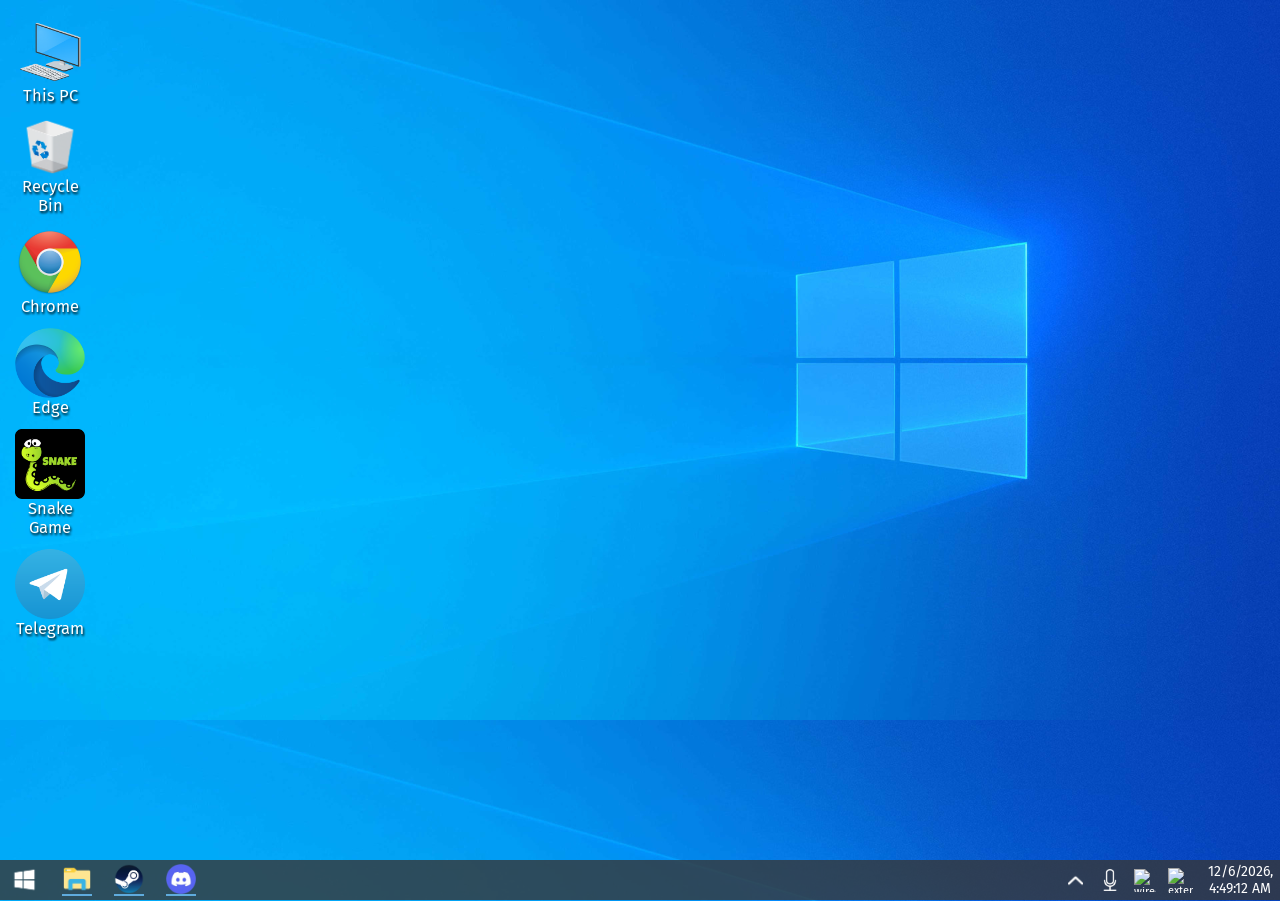
==== commit 62673dff: "v1.5 check readme for more info about version" ====
--- a/index.html
+++ b/index.html
@@ -1,703 +1,757 @@
-<!DOCTYPE html>
-<html lang="en">
-<head>
-    <meta charset="UTF-8">
-    <meta name="viewport" content="width=device-width, initial-scale=1.0, user-scalable=no">
-    <link rel="shortcut icon" href="images/mypc.png" type="image/x-icon">
-    <link rel="stylesheet" href="css/main.css">
-    <title>Windows 10 Desktop</title>
-</head>
-<body>
-    <section class="desktop">
-        <div class="desktop__shutdown">
-            <img width="96" height="96" src="https://img.icons8.com/material-rounded/96/ffffff/spinner-frame-5.png" alt="spinner-frame-5" class="rot">
-            <p>Shutting down</p>
-
-        </div>
-
-        <div class="pcTurnedOff">
-            <img width="48" height="48" src="https://img.icons8.com/fluency/48/turn-on.png" alt="turn-on" class="turnOnPc">
-            <p>Turn On me!</p>
-        </div>
-
-        <div class="pcLoadMotherboard">
-            <img src="images/motherboard.jpg" alt="asus motherboard load screen">
-        </div>
-
-        <div class="pcLoadHome">
-            <div class="info">
-                <img src="images/user.png" alt="windows user" height="200" width="200">
-                <p>User</p>
-                <div class="info__welcome">
-                    <img width="55" height="55" src="https://img.icons8.com/material-rounded/96/ffffff/spinner-frame-5.png" alt="spinner-frame-5" class="rot">
-                    <span>Welcome...</span>
-                </div>
-            </div>
-        </div>
-
-        <div class="desktop__pc">
-            <div class="desktop__pc-header">
-                <div class="top">
-                    <div class="top__left">
-                        <img width="25" height="25" src="https://img.icons8.com/3d-fluency/94/monitor.png" alt="monitor"/>
-                        <img width="24" height="24" src="https://img.icons8.com/material-outlined/24/828282/vertical-line.png" alt="vertical-line"/>
-                        <img width="18" height="18" src="https://img.icons8.com/ios/50/000000/file--v1.png" alt="file--v1"/>
-                        <img width="24" height="24" src="https://img.icons8.com/material-outlined/24/828282/vertical-line.png" alt="vertical-line"/>
-                        <p>This PC</p>
-                    </div>
-
-                    <div class="top__right">
-                        <div class="top__right-icon trayMyPc">
-                            <img width="15" height="15" src="https://img.icons8.com/material-sharp/24/horizontal-line.png" alt="horizontal-line"/>
-                        </div>
-                        <div class="top__right-icon">
-                            <img width="15" height="15" src="https://img.icons8.com/material-rounded/24/square-spinner.png" alt="square-spinner"/>
-                        </div>
-                        <div class="top__right-icon closeMyPc">
-                            <img width="15" height="15" src="https://img.icons8.com/ios-filled/50/delete-sign--v1.png" alt="delete-sign--v1" class="hover-default">
-                            <img width="15" height="15" src="https://img.icons8.com/ios-filled/50/ffffff/delete-sign--v1.png" alt="delete-sign--v1" class="hover-close">
-                        </div>
-                    </div>
-                </div>
-
-                <div class="middle">
-                    <div class="middle__left">
-                        <p>File</p>
-                        <p>Main</p>
-                        <p>Share</p>
-                        <p>Look</p>
-                    </div>
-
-                    <div class="middle__right">
-                        <div class="middle__right-item">
-                            <img width="10" height="10" src="https://img.icons8.com/ios-glyphs/30/a6a6a6/expand-arrow--v1.png" alt="expand-arrow--v1"/ class="dropdown">
-                        </div>
-                        <div class="middle__right-item">
-                            <img width="20" height="20" src="https://img.icons8.com/color/48/176DB2/help--v1.png" alt="help--v1"/>
-                        </div>
-                    </div>
-                </div>
-
-                <div class="bottom">
-                    <div class="bottom__arrows">
-                        <img width="20" height="20" src="https://img.icons8.com/fluency-systems-filled/48/808080/long-arrow-left.png" alt="long-arrow-left">
-                        <img width="20" height="20" src="https://img.icons8.com/fluency-systems-filled/50/808080/long-arrow-right.png" alt="long-arrow-right"/>
-                    </div>
-
-                    <div class="bottom__path">
-                        <img width="25" height="25" src="https://img.icons8.com/3d-fluency/94/monitor.png" alt="monitor"/>
-                        <img width="15" height="15" src="https://img.icons8.com/material-outlined/24/808080/forward.png" alt="forward"/>
-                        <p>This PC</p>
-                        <img width="15" height="15" src="https://img.icons8.com/ios-glyphs/30/a6a6a6/expand-arrow--v1.png" alt="expand-arrow--v1" class="dropdown">
-                        <img width="15" height="15" src="https://img.icons8.com/fluency-systems-filled/48/808080/reboot.png" alt="reboot" class="reboot">
-                    </div>
-
-                    <div class="bottom__search">
-                        <img width="15" height="15" src="https://img.icons8.com/windows/32/808080/search--v1.png" alt="search--v1"/>
-                        <input type="search" placeholder="Search in: This PC">
-                    </div>
-                </div>
-            </div>
-
-            <div class="desktop__pc-main">
-                <div class="sidebar">
-                    <div class="sidebar__item">
-                        <img width="15" height="15" src="https://img.icons8.com/ios-glyphs/30/a6a6a6/expand-arrow--v1.png" alt="expand-arrow--v1" class="dropdownMyPcItems">
-                        <img width="25" height="25" src="https://img.icons8.com/3d-fluency/94/monitor.png" alt="monitor"/>
-                        <p>This PC</p>
-                    </div>
-                    <div class="canHide-wrapper">
-                        <div class="sidebar__item canHide">
-                            <div class="sidebar__item-img">
-                                <img width="20" height="20" src="https://img.icons8.com/fluency/48/windows-movie-maker.png" alt="windows-movie-maker"/>
-                            </div>
-                            <p>Video</p>
-                        </div>
-                        <div class="sidebar__item canHide">
-                            <div class="sidebar__item-img">
-                                <img width="20" height="20" src="https://img.icons8.com/color/48/ffffff/overview-pages-1.png" alt="overview-pages-1"/>
-                            </div>
-                            <p>Documents</p>
-                        </div>
-                        <div class="sidebar__item canHide">
-                            <div class="sidebar__item-img">
-                                <img width="20" height="20" src="https://img.icons8.com/3d-fluency/94/down.png" alt="down"/>
-                            </div>
-                            <p>Downloads</p>
-                        </div>
-                        <div class="sidebar__item canHide">
-                            <div class="sidebar__item-img">
-                                <img width="20" height="20" src="https://img.icons8.com/metro/26/00a2ff/musical.png" alt="musical"/>
-                            </div>
-                            <p>Music</p>
-                        </div>
-                        <div class="sidebar__item canHide">
-                            <div class="sidebar__item-img">
-                                <img width="25" height="20" src="https://img.icons8.com/fluency/48/desktop.png" alt="desktop"/>
-                            </div>
-                            <p>Desktop</p>
-                        </div>
-                        <div class="sidebar__item canHide">
-                            <div class="sidebar__item-img">
-                                <img width="20" height="20" src="https://img.icons8.com/color/48/c-drive-2.png" alt="c-drive-2"/>
-                            </div>
-                            <p>Local disk (C:)</p>
-                        </div>
-                        <div class="sidebar__item canHide">
-                            <div class="sidebar__item-img">
-                                <img width="20" height="20" src="https://img.icons8.com/color/48/hdd.png" alt="hdd"/>
-                            </div>
-                            <p>Local disk (D:)</p>
-                        </div>
-                    </div>
-                </div>
-
-                <div class="disks">
-                    <div class="disks__title">
-                        <img width="15" height="15" src="https://img.icons8.com/ios-glyphs/30/a6a6a6/expand-arrow--v1.png" alt="expand-arrow--v1" class="dropdownDisks">
-                        <p>Devices and disks (2)</p>
-                        <hr>
-                    </div>
-
-                    <div class="disks__all">
-                        <div class="disks__all-hdd">
-                            <img width="40" height="40" src="https://img.icons8.com/color/48/c-drive-2.png" alt="c-drive-2"/>
-                            <div class="info">
-                                <p>Local disk (C:)</p>
-                                <div class="info__space">
-                                    <hr class="booked">
-                                    <hr class="free">
-                                </div>
-                                <p>275 GB free of 446 GB</p>
-                            </div>
-                        </div>
-
-                        <div class="disks__all-hdd" id="hdd2">
-                            <img width="40" height="40" src="https://img.icons8.com/color/48/hdd.png" alt="hdd"/>
-                            <div class="info">
-                                <p>Local disk (D:)</p>
-                                <div class="info__space">
-                                    <hr class="booked">
-                                    <hr class="free">
-                                </div>
-                                <p>450 GB free of 931 GB</p>
-                            </div>
-                        </div>
-                    </div>
-                </div>
-            </div>
-        </div>
-
-        <div class="desktop__chrome">
-            <header class="header">
-                <div class="icon minimizeChrome">
-                    <img width="15" height="15" src="https://img.icons8.com/material-sharp/24/ffffff/horizontal-line.png" alt="horizontal-line">
-                </div>
-                <div class="icon">
-                    <img width="15" height="15" src="https://img.icons8.com/material-rounded/24/ffffff/square-spinner.png" alt="square-spinner"/>
-                </div>
-                <div class="icon closeChrome">
-                    <img width="15" height="15" src="https://img.icons8.com/ios-filled/50/ffffff/delete-sign--v1.png" alt="delete-sign--v1" class="close">
-                </div>
-            </header>
-
-            <iframe id="if1" width="100%" height="100%" style="visibility:visible" src="https://www.google.com/search?igu=1" class="chromeIframe"></iframe>
-        </div>
-
-        <div class="desktop__calc">
-            <div class="desktop__calc-header">
-                <div class="left">
-                    <img width="17" height="17" src="https://img.icons8.com/fluency/96/calculator.png" alt="calculator">
-                    <p>Calculator</p>
-                </div>
-
-                <div class="right">
-                    <div class="icon minimizeCalculatorApp">
-                        <img width="15" height="15" src="https://img.icons8.com/material-sharp/24/horizontal-line.png" alt="horizontal-line">
-                    </div>
-                    <div class="icon">
-                        <img width="15" height="15" src="https://img.icons8.com/material-rounded/24/square-spinner.png" alt="square-spinner"/>
-                    </div>
-                    <div class="icon closeCalculatorApp">
-                        <img width="15" height="15" src="https://img.icons8.com/ios-filled/50/delete-sign--v1.png" alt="delete-sign--v1" class="hover-default">
-                        <img width="15" height="15" src="https://img.icons8.com/ios-filled/50/ffffff/delete-sign--v1.png" alt="delete-sign--v1" class="hover-close">
-                    </div>
-                </div>
-            </div>
-
-            <div class="desktop__calc-result">
-                <input type="text" class="calculationResult" name="result">
-            </div>
-
-            <div class="desktop__calc-btns">
-                <div class="row">
-                    <input type="button" value="/" class="divide">
-                    <input type="button" value="CE" class="clearAll">
-                    <input type="button" value="⬅" class="backspace">
-                </div>
-
-                <div class="row">
-                    <input type="button" value="7" class="seven">
-                    <input type="button" value="8" class="eight">
-                    <input type="button" value="9" class="nine">
-                    <input type="button" value="*" class="multiply">
-                </div>
-
-                <div class="row">
-                    <input type="button" value="4" class="four">
-                    <input type="button" value="5" class="five">
-                    <input type="button" value="6" class="six">
-                    <input type="button" value="-" class="minus">
-                </div>
-
-                <div class="row">
-                    <input type="button" value="1" class="one">
-                    <input type="button" value="2" class="two">
-                    <input type="button" value="3" class="three">
-                    <input type="button" value="+" class="add">
-                </div>
-
-                <div class="row">
-                    <input type="button" value="0" class="zero">
-                    <input type="button" value="," class="separator">
-                    <input type="button" value="=" class="equal">
-                </div>
-            </div>
-        </div>
-
-        <div class="desktop__snakeGame" tabindex="0">
-            <header class="header">
-                <div class="icon">
-                    <img width="15" height="15" src="https://img.icons8.com/material-sharp/24/ffffff/horizontal-line.png" alt="horizontal-line">
-                </div>
-                <div class="icon">
-                    <img width="15" height="15" src="https://img.icons8.com/material-rounded/24/ffffff/square-spinner.png" alt="square-spinner"/>
-                </div>
-                <div class="icon closeSnakeGame">
-                    <img width="15" height="15" src="https://img.icons8.com/ios-filled/50/ffffff/delete-sign--v1.png" alt="delete-sign--v1" class="close">
-                </div>
-            </header>
-
-            <div class="gameMenu">
-                <h1>Snake Game</h1>
-                <div class="gameMenu__modes">
-                    <p class="modeEasy">Easy</p>
-                    <p class="modeMedium">Medium</p>
-                    <p class="modeHard">Hard</p>
-                    <p class="modeUnreal">Unreal</p>
-                </div>
-            </div>
-
-            <div class="gameInfo">
-                <p class="score">Score: 0</p>
-                <p class="mode">Mode: none</p>
-            </div>
-
-            <div class="gameBoard">
-
-            </div>
-
-            <div class="gameLose">
-                <h1>You lose!</h1>
-                <p>Page reload in 2 seconds...</p>
-            </div>
-        </div>
-
-        <div class="desktop__telegram">
-            <header class="header">
-                <div class="icon">
-                    <img width="15" height="15" src="https://img.icons8.com/material-sharp/24/acacac/horizontal-line.png" alt="horizontal-line">
-                </div>
-                <div class="icon">
-                    <img width="15" height="15" src="https://img.icons8.com/material-rounded/24/acacac/square-spinner.png" alt="square-spinner"/>
-                </div>
-                <div class="icon closeTelegram">
-                    <img width="15" height="15" src="https://img.icons8.com/ios-filled/50/ffffff/delete-sign--v1.png" alt="delete-sign--v1" class="hover-close">
-                    <img width="15" height="15" src="https://img.icons8.com/ios-filled/50/acacac/delete-sign--v1.png" alt="delete-sign--v1" class="close">
-                </div>
-            </header>
-
-            <div class="desktop__telegram-sidemenu">
-                <div class="left">
-                    <div class="top">
-                        <img src="images/telegram_avatar.png" alt="Avatar" class="avatarImg">
-                        <p class="nickname">prmak</p>
-                        <p class="status">Set emoji status</p>
-                    </div>
-    
-                    <div class="main">
-                        <div class="item">
-                            <img width="25" height="25" src="https://img.icons8.com/material-sharp/48/user-group-man-man.png" alt="user-group-man-man">
-                            <p>Create group</p>
-                        </div>
-                        <div class="item">
-                            <img width="25" height="25" src="https://img.icons8.com/external-anggara-basic-outline-anggara-putra/48/external-megaphone-user-interface-basic-anggara-basic-outline-anggara-putra.png" alt="external-megaphone-user-interface-basic-anggara-basic-outline-anggara-putra">
-                            <p>Create channel</p>
-                        </div>
-                        <div class="item">
-                            <img width="25" height="25" src="https://img.icons8.com/pastel-glyph/64/wallet--v2.png" alt="wallet--v2">
-                            <p>Wallet</p>
-                        </div>
-                        <div class="item">
-                            <img width="25" height="25" src="images/telegram_contacts.png" alt="user-male-circle"/>
-                            <p>Contacts</p>
-                        </div>
-                        <div class="item">
-                            <img width="25" height="25" src="https://img.icons8.com/ios/50/phone--v1.png" alt="phone--v1"/>
-                            <p>Calls</p>
-                        </div>
-                        <div class="item">
-                            <img width="25" height="25" src="https://img.icons8.com/material-outlined/24/bookmark-ribbon--v1.png" alt="bookmark-ribbon--v1"/>
-                            <p>Saved</p>
-                        </div>
-                        <div class="item">
-                            <img width="25" height="25" src="images/telegram_settings.png" alt="settings icon"/>
-                            <p>Settings</p>
-                        </div>
-                    </div>
-    
-                    <div class="bot">
-                        <h2>Telegram Desktop</h2>
-                        <div class="bot__about">
-                            <a href="#"><p>Version 4.11.1</p></a>
-                            <a href=""><p>About</p></a>
-                        </div>
-                    </div>
-                </div>
-
-                <div class="right">
-                </div>
-                
-            </div>
-
-            <div class="desktop__telegram-channels">
-                <div class="top">
-                    <div class="top__left">
-                        <img width="30" height="30" src="https://img.icons8.com/ios-filled/50/a0a0a0/menu--v6.png" alt="menu--v6" class="telegram-burger">
-                        <input type="search" placeholder="Search">
-                    </div>
-
-                    <div class="top__rightTg">
-                        <div class="channel-info">
-                            <p class="channel-name-header"></p>
-                            <p class="statusChannel"></p>
-                        </div>
-
-                        <div class="icons">
-                            <img width="30" height="30" src="https://img.icons8.com/ios-glyphs/30/999999/search.png" alt="search">
-                            <img width="30" height="30" src="https://img.icons8.com/ios-glyphs/30/999999/phone--v1.png" alt="phone--v1">
-                            <img width="30" height="30" src="https://img.icons8.com/material-outlined/48/999999/circled-menu.png" alt="circled-menu"/>
-                        </div>
-                    </div>
-                </div>
-
-                <div class="main">
-                    <div class="main__channels">
-                        <div class="channel truexaChannel">
-                            <img src="images/truexa.jpg" alt="Channel logo">
-                            <div class="info">
-                                <div class="top-info">
-                                <p class="channel-name">Труха ⚡️ Украина</p>
-                                    <p class="time">22:00</p>
-                                </div>
-                                <p class="channel-post">⚡️ Перемога буде!⚡️ Перемога буде!</p>
-                            </div>
-                        </div>
-    
-                        <div class="channel danyaChannel">
-                            <img src="images/myfriend.jpg" alt="Friend logo">
-                            <div class="info">
-                                <div class="top-info">
-                                    <p class="channel-name">Даня</p>
-                                    <p class="time">22:00</p>
-                                </div>
-                                <p class="channel-post">Я гей! Пошли в фортнайт?</p>
-                            </div>
-                        </div>
-    
-                        <div class="channel junChannel">
-                            <img src="images/junlogo.jpg" alt="Channel logo">
-                            <div class="info">
-                                <div class="top-info">
-                                    <p class="channel-name">Туда-сюда Джун</p>
-                                    <p class="time">22:00</p>
-                                </div>
-                                <p class="channel-post">Подписывайтесь на канал!</p>
-                            </div>
-                        </div>
-                    </div>
-                    
-                    <div class="main__info">
-                        <div class="message">
-                            <p class="channelName">Channel Name</p>
-                            <p class="channel-msg">Lorem ipsum dolor, sit amet consectetur adipisicing elit. Voluptate doloribus quasi veritatis nam et consectetur vitae. Ab unde magnam ratione quaerat nobis temporibus quae repellat, autem laboriosam perferendis pariatur molestias!</p>
-                            <div class="message__footer">
-                                <img width="24" height="24" src="https://img.icons8.com/material-rounded/24/a0acb6/visible.png" alt="visible">
-                                <p class="views">2.9K</p>
-                                <p class="time">22:00</p>
-                            </div>
-                        </div>
-
-                        <div class="message">
-                            <p class="channelName">Channel Name</p>
-                            <p class="channel-msg">Lorem ipsum dolor, sit amet consectetur adipisicing elit. Voluptate doloribus quasi veritatis nam et consectetur vitae. Ab unde magnam ratione quaerat nobis temporibus quae repellat, autem laboriosam perferendis pariatur molestias!</p>
-                            <div class="message__footer">
-                                <img width="24" height="24" src="https://img.icons8.com/material-rounded/24/a0acb6/visible.png" alt="visible">
-                                <p class="views">2.9K</p>
-                                <p class="time">22:00</p>
-                            </div>
-                        </div>
-
-                        <div class="message">
-                            <p class="channelName">Channel Name</p>
-                            <p class="channel-msg">Lorem ipsum dolor, sit amet consectetur adipisicing elit. Voluptate doloribus quasi veritatis nam et consectetur vitae. Ab unde magnam ratione quaerat nobis temporibus quae repellat, autem laboriosam perferendis pariatur molestias!</p>
-                            <div class="message__footer">
-                                <img width="24" height="24" src="https://img.icons8.com/material-rounded/24/a0acb6/visible.png" alt="visible">
-                                <p class="views">2.9K</p>
-                                <p class="time">22:00</p>
-                            </div>
-                        </div>
-
-                        <div class="message">
-                            <p class="channelName">Channel Name</p>
-                            <p class="channel-msg">Lorem ipsum dolor, sit amet consectetur adipisicing elit. Voluptate doloribus quasi veritatis nam et consectetur vitae. Ab unde magnam ratione quaerat nobis temporibus quae repellat, autem laboriosam perferendis pariatur molestias!</p>
-                            <div class="message__footer">
-                                <img width="24" height="24" src="https://img.icons8.com/material-rounded/24/a0acb6/visible.png" alt="visible">
-                                <p class="views">2.9K</p>
-                                <p class="time">22:00</p>
-                            </div>
-                        </div>
-                        <div class="message">
-                            <p class="channelName">Channel Name</p>
-                            <p class="channel-msg">Lorem ipsum dolor, sit amet consectetur adipisicing elit. Voluptate doloribus quasi veritatis nam et consectetur vitae. Ab unde magnam ratione quaerat nobis temporibus quae repellat, autem laboriosam perferendis pariatur molestias!</p>
-                            <div class="message__footer">
-                                <img width="24" height="24" src="https://img.icons8.com/material-rounded/24/a0acb6/visible.png" alt="visible">
-                                <p class="views">2.9K</p>
-                                <p class="time">22:00</p>
-                            </div>
-                        </div>
-
-                        <div class="message">
-                            <p class="channelName">Channel Name</p>
-                            <p class="channel-msg">Lorem ipsum dolor, sit amet consectetur adipisicing elit. Voluptate doloribus quasi veritatis nam et consectetur vitae. Ab unde magnam ratione quaerat nobis temporibus quae repellat, autem laboriosam perferendis pariatur molestias!</p>
-                            <div class="message__footer">
-                                <img width="24" height="24" src="https://img.icons8.com/material-rounded/24/a0acb6/visible.png" alt="visible">
-                                <p class="views">2.9K</p>
-                                <p class="time">22:00</p>
-                            </div>
-                        </div>
-                    </div>
-                </div>
-            </div>
-        </div>
-
-        <div class="desktop__start">
-            <div class="wrapper">
-                <aside>
-                    <div class="sidebar">
-                        <div class="sidebar__icon">
-                            <img width="30" height="30" src="https://img.icons8.com/ios-glyphs/30/ffffff/user-male-circle.png" alt="user-male-circle"/>
-                        </div>
-                        <div class="sidebar__icon">
-                            <img width="25" height="25" src="https://img.icons8.com/ios/50/ffffff/file--v1.png" alt="file--v1"/>
-                        </div>
-                        <div class="sidebar__icon">
-                            <img width="25" height="25" src="https://img.icons8.com/ios-glyphs/30/ffffff/picture.png" alt="picture"/>
-                        </div>
-                        <div class="sidebar__icon">
-                            <img width="25" height="25" src="https://img.icons8.com/ios/50/ffffff/settings--v1.png" alt="settings--v1"/>
-                        </div>
-                        <div class="sidebar__icon turnoffBtn">
-                            <img width="25" height="25" src="https://img.icons8.com/windows/32/ffffff/shutdown.png" alt="shutdown">
-                        </div>
-                    </div>
-
-                    <div class="sidebar__turnon">
-                        <div class="sidebar__turnon-item">
-                            <img width="23" height="23" src="https://img.icons8.com/ios/50/ffffff/moon-symbol.png" alt="moon-symbol"/>
-                            <p>Sleep</p>
-                        </div>
-                        <div class="sidebar__turnon-item shutdownBtn">
-                            <img width="23" height="23" src="https://img.icons8.com/windows/32/ffffff/shutdown.png" alt="shutdown"/>
-                            <p>Shutdown</p>
-                        </div>
-                        <div class="sidebar__turnon-item">
-                            <img width="23" height="23" src="https://img.icons8.com/ios-glyphs/30/ffffff/replay.png" alt="replay"/>
-                            <p>Reload</p>
-                        </div>
-                    </div>
-                </aside>
-                <div class="desktop__start-main">
-                    <div class="subtitle">
-                        <p>Productivity</p>
-                    </div>
-                    <div class="cards">
-                        <div class="cards__card">
-                            <img width="60" height="60" src="https://img.icons8.com/fluency/96/microsoft-word-2019.png" alt="microsoft-word-2019"/>
-                            <p>Word</p>
-                        </div>
-                        <div class="cards__card">
-                            <img width="60" height="60" src="https://img.icons8.com/color/48/microsoft-excel-2019--v1.png" alt="microsoft-excel-2019--v1"/>
-                            <p>Excel</p>
-                        </div>
-                        <div class="cards__card">
-                            <img width="60" height="60" src="https://img.icons8.com/color/96/microsoft-outlook-2019--v2.png" alt="microsoft-outlook-2019--v2"/>
-                            <p>Outlook</p>
-                        </div>
-
-                        <div class="cards__card">
-                            <img width="60" height="60" src="https://img.icons8.com/fluency/96/skype.png" alt="skype"/>
-                            <p>Skype</p>
-                        </div>
-                        <div class="cards__card">
-                            <img width="60" height="60" src="https://img.icons8.com/color/96/microsoft-powerpoint-2019--v1.png" alt="microsoft-powerpoint-2019--v1"/>
-                            <p>PowerPoint</p>
-                        </div>
-                        <div class="cards__card">
-                            <img width="60" height="60" src="https://img.icons8.com/fluency/96/microsoft-onedrive-2019.png" alt="microsoft-onedrive-2019"/>
-                            <p>OneDrive</p>
-                        </div>
-                    </div>
-
-
-                    <div class="subtitle">
-                        <p>Explore</p>
-                    </div>
-                    <div class="cards">
-                        <div class="cards__card">
-                            <img width="60" height="60" src="https://img.icons8.com/fluency/96/microsoft-store.png" alt="microsoft-store"/>
-                            <p>Microsoft Store</p>
-                        </div>
-                        <div class="cards__card">
-                            <img width="60" height="60" src="https://img.icons8.com/fluency/96/weather.png" alt="weather"/>
-                            <p>Weather</p>
-                        </div>
-                        <div class="cards__card">
-                            <img width="60" height="60" src="https://img.icons8.com/fluency/96/news.png" alt="news"/>
-                            <p>News</p>
-                        </div>
-
-                        <div class="cards__card">
-                            <img width="60" height="60" src="https://img.icons8.com/fluency/96/video.png" alt="video"/>
-                            <p>Movie & TV</p>
-                        </div>
-                        <div class="cards__card">
-                            <img width="60" height="60" src="https://img.icons8.com/color/96/microsoft-to-do-app.png" alt="microsoft-to-do-app"/>
-                            <p>To Do</p>
-                        </div>
-                        <div class="cards__card calculatorApp">
-                            <img width="60" height="60" src="https://img.icons8.com/fluency/96/calculator.png" alt="calculator"/>
-                            <p>Calculator</p>
-                        </div>
-                    </div>
-                </div>
-            </div>
-        </div>
-
-        <div class="desktop__icons">
-            <div class="desktop__icons-icon desktop-pc">
-                <img src="images/mypc.png" alt="PC windows 10 icon">
-                <h2>This PC</h2>
-            </div>
-            <div class="desktop__icons-icon">
-                <img src="images/recycle_bin.png" alt="PC recycle bin icon" class="recycle_bin">
-                <h2>Recycle Bin</h2>
-            </div>
-            <div class="desktop__icons-icon desktop-chrome">
-                <img src="images/chrome.png" alt="Google Chrome image" >
-                <h2>Chrome</h2>
-            </div>
-            <div class="desktop__icons-icon">
-                <img src="images/edge.png" alt="Microsoft Edge image" >
-                <h2>Edge</h2>
-            </div>
-            <div class="desktop__icons-icon desktop-snake">
-                <img src="images/snake.png" alt="Snake Game Logo" >
-                <h2>Snake Game</h2>
-            </div>
-            <div class="desktop__icons-icon desktop-telegram">
-                <img src="images/Telegram_logo.png" alt="Telegram Logo" >
-                <h2>Telegram</h2>
-            </div>
-        </div>
-    </section>
-
-    <footer class="footer">
-        <div class="footer__left">
-            <div class="footer__left-icon">
-                <img src="images/start.png" alt="Start Windows Image" class="footer-startMenu">
-            </div>
-            <div class="footer__left-icon exloperBtn">
-                <img src="images/explorer.png" alt="Explorer Windows Image" class="user-icons">
-            </div>
-            <div class="footer__left-icon">
-                <img src="images/steam.png" alt="Steam Image" class="user-icons">
-            </div>
-            <div class="footer__left-icon">
-                <img src="images/discord.png" alt="Discord Image" class="user-icons">
-            </div>
-            <div class="footer__left-icon chromeFooterIcon">
-                <img src="images/chrome-tray.png" alt="Chrome Image" class="user-icons">
-            </div>
-            <div class="footer__left-icon calcFooterIcon">
-                <img src="https://img.icons8.com/fluency/96/calculator.png" alt="calculator" class="user-icons">
-            </div>
-            <div class="footer__left-icon snakeFooterIcon">
-                <img src="images/snake.png" alt="Snake Image" class="user-icons">
-            </div>
-            <div class="footer__left-icon telegramFooterIcon">
-                <img src="images/Telegram_logo.png" alt="Telegram Image" class="user-icons">
-            </div>
-        </div>
-
-        <div class="footer__right">
-            <div class="footer__right-icon trayBtn">
-                <img src="images/arrow.png" alt="Up Arrow icon" class="arrow-image">
-            </div>
-            <div class="footer__right-icon">
-                <img src="images/micro.png" alt="Microphone icon" class="micro-image">
-            </div>
-            <div class="footer__right-icon internetBtn">
-                <img width="23" height="23" src="https://img.icons8.com/ios-filled/100/ffffff/wired-network-connection.png" alt="wired-network-connection" class="ethernet-image">
-            </div>
-            <div class="footer__right-icon">
-                <img width="25" height="25" src="https://img.icons8.com/external-kiranshastry-lineal-kiranshastry/64/ffffff/external-volume-multimedia-kiranshastry-lineal-kiranshastry.png" alt="external-volume-multimedia-kiranshastry-lineal-kiranshastry" class="sound-image"/>
-            </div>
-            <div class="footer__right-time">
-                <p class="current-time">19:09</p>
-            </div>
-        </div>
-
-        <div class="footer__tray">
-            <div class="footer__tray-icon">
-                <img src="images/steam.png" alt="Steam image">
-            </div>
-            <div class="footer__tray-icon">
-                <img src="images/discord.png" alt="Discord image">
-            </div>
-        </div>
-
-        <div class="footer__internet">
-            <div class="footer__internet-status">
-                <div class="icon">
-                    <img width="30" height="30" src="https://img.icons8.com/ios-filled/100/ffffff/wired-network-connection.png" alt="wired-network-connection"/>
-                </div>
-                <div class="info">
-                    <span>Network</span>
-                    <p>Connected</p>
-                </div>
-            </div>
-            
-            <p class="footer__internet-title">Network and Internet settings</p>
-            <p class="footer__internet-subtitle">Changing parameters, such as setting the connection to "limit".</p>
-        </div>
-    </footer>
-
-
-    <script src="js/script.js"></script>
-    <script src="js/calculator_app.js"></script>
-    <script src="js/snake.js"></script>
-    <script src="js/randomMsgs.js"></script>
-    <script type="module" src="js/telegram.js"></script>
-</body>
+<!DOCTYPE html>
+<html lang="en">
+<head>
+    <meta charset="UTF-8">
+    <meta name="viewport" content="width=device-width, initial-scale=1.0, user-scalable=no">
+    <link rel="shortcut icon" href="images/mypc.png" type="image/x-icon">
+    <link rel="stylesheet" href="css/main.css">
+    <title>Windows 10 Desktop</title>
+</head>
+<body>
+    <section class="desktop">
+        <div class="desktop__shutdown">
+            <img width="96" height="96" src="https://img.icons8.com/material-rounded/96/ffffff/spinner-frame-5.png" alt="spinner-frame-5" class="rot">
+            <p>Shutting down</p>
+
+        </div>
+
+        <div class="pcTurnedOff">
+            <img width="48" height="48" src="https://img.icons8.com/fluency/48/turn-on.png" alt="turn-on" class="turnOnPc">
+            <p>Turn On me!</p>
+        </div>
+
+        <div class="pcLoadMotherboard">
+            <img src="images/motherboard.jpg" alt="asus motherboard load screen">
+        </div>
+
+        <div class="pcLoadHome">
+            <div class="info">
+                <img src="images/user.png" alt="windows user" height="200" width="200">
+                <p>User</p>
+                <div class="info__welcome">
+                    <img width="55" height="55" src="https://img.icons8.com/material-rounded/96/ffffff/spinner-frame-5.png" alt="spinner-frame-5" class="rot">
+                    <span>Welcome...</span>
+                </div>
+            </div>
+        </div>
+
+        <div class="desktop__pc">
+            <div class="desktop__pc-header">
+                <div class="top">
+                    <div class="top__left">
+                        <img width="25" height="25" src="https://img.icons8.com/3d-fluency/94/monitor.png" alt="monitor"/>
+                        <img width="24" height="24" src="https://img.icons8.com/material-outlined/24/828282/vertical-line.png" alt="vertical-line"/>
+                        <img width="18" height="18" src="https://img.icons8.com/ios/50/000000/file--v1.png" alt="file--v1"/>
+                        <img width="24" height="24" src="https://img.icons8.com/material-outlined/24/828282/vertical-line.png" alt="vertical-line"/>
+                        <p>This PC</p>
+                    </div>
+
+                    <div class="top__right">
+                        <div class="top__right-icon trayMyPc">
+                            <img width="15" height="15" src="https://img.icons8.com/material-sharp/24/horizontal-line.png" alt="horizontal-line"/>
+                        </div>
+                        <div class="top__right-icon">
+                            <img width="15" height="15" src="https://img.icons8.com/material-rounded/24/square-spinner.png" alt="square-spinner"/>
+                        </div>
+                        <div class="top__right-icon closeMyPc">
+                            <img width="15" height="15" src="https://img.icons8.com/ios-filled/50/delete-sign--v1.png" alt="delete-sign--v1" class="hover-default">
+                            <img width="15" height="15" src="https://img.icons8.com/ios-filled/50/ffffff/delete-sign--v1.png" alt="delete-sign--v1" class="hover-close">
+                        </div>
+                    </div>
+                </div>
+
+                <div class="middle">
+                    <div class="middle__left">
+                        <p>File</p>
+                        <p>Main</p>
+                        <p>Share</p>
+                        <p>Look</p>
+                    </div>
+
+                    <div class="middle__right">
+                        <div class="middle__right-item">
+                            <img width="10" height="10" src="https://img.icons8.com/ios-glyphs/30/a6a6a6/expand-arrow--v1.png" alt="expand-arrow--v1"/ class="dropdown">
+                        </div>
+                        <div class="middle__right-item">
+                            <img width="20" height="20" src="https://img.icons8.com/color/48/176DB2/help--v1.png" alt="help--v1"/>
+                        </div>
+                    </div>
+                </div>
+
+                <div class="bottom">
+                    <div class="bottom__arrows">
+                        <img width="20" height="20" src="https://img.icons8.com/fluency-systems-filled/48/808080/long-arrow-left.png" alt="long-arrow-left">
+                        <img width="20" height="20" src="https://img.icons8.com/fluency-systems-filled/50/808080/long-arrow-right.png" alt="long-arrow-right"/>
+                    </div>
+
+                    <div class="bottom__path">
+                        <img width="25" height="25" src="https://img.icons8.com/3d-fluency/94/monitor.png" alt="monitor"/>
+                        <img width="15" height="15" src="https://img.icons8.com/material-outlined/24/808080/forward.png" alt="forward"/>
+                        <p>This PC</p>
+                        <img width="15" height="15" src="https://img.icons8.com/ios-glyphs/30/a6a6a6/expand-arrow--v1.png" alt="expand-arrow--v1" class="dropdown">
+                        <img width="15" height="15" src="https://img.icons8.com/fluency-systems-filled/48/808080/reboot.png" alt="reboot" class="reboot">
+                    </div>
+
+                    <div class="bottom__search">
+                        <img width="15" height="15" src="https://img.icons8.com/windows/32/808080/search--v1.png" alt="search--v1"/>
+                        <input type="search" placeholder="Search in: This PC">
+                    </div>
+                </div>
+            </div>
+
+            <div class="desktop__pc-main">
+                <div class="sidebar">
+                    <div class="sidebar__item">
+                        <img width="15" height="15" src="https://img.icons8.com/ios-glyphs/30/a6a6a6/expand-arrow--v1.png" alt="expand-arrow--v1" class="dropdownMyPcItems">
+                        <img width="25" height="25" src="https://img.icons8.com/3d-fluency/94/monitor.png" alt="monitor"/>
+                        <p>This PC</p>
+                    </div>
+                    <div class="canHide-wrapper">
+                        <div class="sidebar__item canHide">
+                            <div class="sidebar__item-img">
+                                <img width="20" height="20" src="https://img.icons8.com/fluency/48/windows-movie-maker.png" alt="windows-movie-maker"/>
+                            </div>
+                            <p>Video</p>
+                        </div>
+                        <div class="sidebar__item canHide">
+                            <div class="sidebar__item-img">
+                                <img width="20" height="20" src="https://img.icons8.com/color/48/ffffff/overview-pages-1.png" alt="overview-pages-1"/>
+                            </div>
+                            <p>Documents</p>
+                        </div>
+                        <div class="sidebar__item canHide">
+                            <div class="sidebar__item-img">
+                                <img width="20" height="20" src="https://img.icons8.com/3d-fluency/94/down.png" alt="down"/>
+                            </div>
+                            <p>Downloads</p>
+                        </div>
+                        <div class="sidebar__item canHide">
+                            <div class="sidebar__item-img">
+                                <img width="20" height="20" src="https://img.icons8.com/metro/26/00a2ff/musical.png" alt="musical"/>
+                            </div>
+                            <p>Music</p>
+                        </div>
+                        <div class="sidebar__item canHide">
+                            <div class="sidebar__item-img">
+                                <img width="25" height="20" src="https://img.icons8.com/fluency/48/desktop.png" alt="desktop"/>
+                            </div>
+                            <p>Desktop</p>
+                        </div>
+                        <div class="sidebar__item canHide">
+                            <div class="sidebar__item-img">
+                                <img width="20" height="20" src="https://img.icons8.com/color/48/c-drive-2.png" alt="c-drive-2"/>
+                            </div>
+                            <p>Local disk (C:)</p>
+                        </div>
+                        <div class="sidebar__item canHide">
+                            <div class="sidebar__item-img">
+                                <img width="20" height="20" src="https://img.icons8.com/color/48/hdd.png" alt="hdd"/>
+                            </div>
+                            <p>Local disk (D:)</p>
+                        </div>
+                    </div>
+                </div>
+
+                <div class="disks">
+                    <div class="disks__title">
+                        <img width="15" height="15" src="https://img.icons8.com/ios-glyphs/30/a6a6a6/expand-arrow--v1.png" alt="expand-arrow--v1" class="dropdownDisks">
+                        <p>Devices and disks (2)</p>
+                        <hr>
+                    </div>
+
+                    <div class="disks__all">
+                        <div class="disks__all-hdd">
+                            <img width="40" height="40" src="https://img.icons8.com/color/48/c-drive-2.png" alt="c-drive-2"/>
+                            <div class="info">
+                                <p>Local disk (C:)</p>
+                                <div class="info__space">
+                                    <hr class="booked">
+                                    <hr class="free">
+                                </div>
+                                <p>275 GB free of 446 GB</p>
+                            </div>
+                        </div>
+
+                        <div class="disks__all-hdd" id="hdd2">
+                            <img width="40" height="40" src="https://img.icons8.com/color/48/hdd.png" alt="hdd"/>
+                            <div class="info">
+                                <p>Local disk (D:)</p>
+                                <div class="info__space">
+                                    <hr class="booked">
+                                    <hr class="free">
+                                </div>
+                                <p>450 GB free of 931 GB</p>
+                            </div>
+                        </div>
+                    </div>
+                </div>
+            </div>
+        </div>
+
+        <div class="desktop__chrome">
+            <header class="header">
+                <div class="icon minimizeChrome">
+                    <img width="15" height="15" src="https://img.icons8.com/material-sharp/24/ffffff/horizontal-line.png" alt="horizontal-line">
+                </div>
+                <div class="icon">
+                    <img width="15" height="15" src="https://img.icons8.com/material-rounded/24/ffffff/square-spinner.png" alt="square-spinner"/>
+                </div>
+                <div class="icon closeChrome">
+                    <img width="15" height="15" src="https://img.icons8.com/ios-filled/50/ffffff/delete-sign--v1.png" alt="delete-sign--v1" class="close">
+                </div>
+            </header>
+
+            <iframe id="if1" width="100%" height="100%" style="visibility:visible" src="https://www.google.com/search?igu=1" class="chromeIframe"></iframe>
+        </div>
+
+        <div class="desktop__calc">
+            <div class="desktop__calc-header">
+                <div class="left">
+                    <img width="17" height="17" src="https://img.icons8.com/fluency/96/calculator.png" alt="calculator">
+                    <p>Calculator</p>
+                </div>
+
+                <div class="right">
+                    <div class="icon minimizeCalculatorApp">
+                        <img width="15" height="15" src="https://img.icons8.com/material-sharp/24/horizontal-line.png" alt="horizontal-line">
+                    </div>
+                    <div class="icon">
+                        <img width="15" height="15" src="https://img.icons8.com/material-rounded/24/square-spinner.png" alt="square-spinner"/>
+                    </div>
+                    <div class="icon closeCalculatorApp">
+                        <img width="15" height="15" src="https://img.icons8.com/ios-filled/50/delete-sign--v1.png" alt="delete-sign--v1" class="hover-default">
+                        <img width="15" height="15" src="https://img.icons8.com/ios-filled/50/ffffff/delete-sign--v1.png" alt="delete-sign--v1" class="hover-close">
+                    </div>
+                </div>
+            </div>
+
+            <div class="desktop__calc-result">
+                <input type="text" class="calculationResult" name="result">
+            </div>
+
+            <div class="desktop__calc-btns">
+                <div class="row">
+                    <input type="button" value="/" class="divide">
+                    <input type="button" value="CE" class="clearAll">
+                    <input type="button" value="⬅" class="backspace">
+                </div>
+
+                <div class="row">
+                    <input type="button" value="7" class="seven">
+                    <input type="button" value="8" class="eight">
+                    <input type="button" value="9" class="nine">
+                    <input type="button" value="*" class="multiply">
+                </div>
+
+                <div class="row">
+                    <input type="button" value="4" class="four">
+                    <input type="button" value="5" class="five">
+                    <input type="button" value="6" class="six">
+                    <input type="button" value="-" class="minus">
+                </div>
+
+                <div class="row">
+                    <input type="button" value="1" class="one">
+                    <input type="button" value="2" class="two">
+                    <input type="button" value="3" class="three">
+                    <input type="button" value="+" class="add">
+                </div>
+
+                <div class="row">
+                    <input type="button" value="0" class="zero">
+                    <input type="button" value="," class="separator">
+                    <input type="button" value="=" class="equal">
+                </div>
+            </div>
+        </div>
+
+        <div class="desktop__snakeGame" tabindex="0">
+            <header class="header">
+                <div class="icon">
+                    <img width="15" height="15" src="https://img.icons8.com/material-sharp/24/ffffff/horizontal-line.png" alt="horizontal-line">
+                </div>
+                <div class="icon">
+                    <img width="15" height="15" src="https://img.icons8.com/material-rounded/24/ffffff/square-spinner.png" alt="square-spinner"/>
+                </div>
+                <div class="icon closeSnakeGame">
+                    <img width="15" height="15" src="https://img.icons8.com/ios-filled/50/ffffff/delete-sign--v1.png" alt="delete-sign--v1" class="close">
+                </div>
+            </header>
+
+            <div class="gameMenu">
+                <h1>Snake Game</h1>
+                <div class="gameMenu__modes">
+                    <p class="modeEasy">Easy</p>
+                    <p class="modeMedium">Medium</p>
+                    <p class="modeHard">Hard</p>
+                    <p class="modeUnreal">Unreal</p>
+                </div>
+            </div>
+
+            <div class="gameInfo">
+                <p class="score">Score: 0</p>
+                <p class="mode">Mode: none</p>
+            </div>
+
+            <div class="gameBoard">
+
+            </div>
+
+            <div class="gameLose">
+                <h1>You lose!</h1>
+                <p>Page reload in 2 seconds...</p>
+            </div>
+        </div>
+
+        <div class="desktop__telegram">
+            <header class="header">
+                <div class="icon">
+                    <img width="15" height="15" src="https://img.icons8.com/material-sharp/24/acacac/horizontal-line.png" alt="horizontal-line">
+                </div>
+                <div class="icon">
+                    <img width="15" height="15" src="https://img.icons8.com/material-rounded/24/acacac/square-spinner.png" alt="square-spinner"/>
+                </div>
+                <div class="icon closeTelegram">
+                    <img width="15" height="15" src="https://img.icons8.com/ios-filled/50/ffffff/delete-sign--v1.png" alt="delete-sign--v1" class="hover-close">
+                    <img width="15" height="15" src="https://img.icons8.com/ios-filled/50/acacac/delete-sign--v1.png" alt="delete-sign--v1" class="close">
+                </div>
+            </header>
+
+            <div class="desktop__telegram-sidemenu">
+                <div class="left">
+                    <div class="top">
+                        <img src="images/telegram_avatar.png" alt="Avatar" class="avatarImg">
+                        <p class="nickname">prmak</p>
+                        <p class="status">Set emoji status</p>
+                    </div>
+    
+                    <div class="main">
+                        <div class="item">
+                            <img width="25" height="25" src="https://img.icons8.com/material-sharp/48/user-group-man-man.png" alt="user-group-man-man">
+                            <p>Create group</p>
+                        </div>
+                        <div class="item">
+                            <img width="25" height="25" src="https://img.icons8.com/external-anggara-basic-outline-anggara-putra/48/external-megaphone-user-interface-basic-anggara-basic-outline-anggara-putra.png" alt="external-megaphone-user-interface-basic-anggara-basic-outline-anggara-putra">
+                            <p>Create channel</p>
+                        </div>
+                        <div class="item">
+                            <img width="25" height="25" src="https://img.icons8.com/pastel-glyph/64/wallet--v2.png" alt="wallet--v2">
+                            <p>Wallet</p>
+                        </div>
+                        <div class="item">
+                            <img width="25" height="25" src="images/telegram_contacts.png" alt="user-male-circle"/>
+                            <p>Contacts</p>
+                        </div>
+                        <div class="item">
+                            <img width="25" height="25" src="https://img.icons8.com/ios/50/phone--v1.png" alt="phone--v1"/>
+                            <p>Calls</p>
+                        </div>
+                        <div class="item">
+                            <img width="25" height="25" src="https://img.icons8.com/material-outlined/24/bookmark-ribbon--v1.png" alt="bookmark-ribbon--v1"/>
+                            <p>Saved</p>
+                        </div>
+                        <div class="item">
+                            <img width="25" height="25" src="images/telegram_settings.png" alt="settings icon"/>
+                            <p>Settings</p>
+                        </div>
+                    </div>
+    
+                    <div class="bot">
+                        <h2>Telegram Desktop</h2>
+                        <div class="bot__about">
+                            <a href="#"><p>Version 4.11.1</p></a>
+                            <a href=""><p>About</p></a>
+                        </div>
+                    </div>
+                </div>
+
+                <div class="right">
+                </div>
+                
+            </div>
+
+            <div class="desktop__telegram-channels">
+                <div class="top">
+                    <div class="top__left">
+                        <img width="30" height="30" src="https://img.icons8.com/ios-filled/50/a0a0a0/menu--v6.png" alt="menu--v6" class="telegram-burger">
+                        <input type="search" placeholder="Search">
+                    </div>
+
+                    <div class="top__rightTg">
+                        <div class="channel-info">
+                            <p class="channel-name-header"></p>
+                            <p class="statusChannel"></p>
+                        </div>
+
+                        <div class="icons">
+                            <img width="30" height="30" src="https://img.icons8.com/ios-glyphs/30/999999/search.png" alt="search">
+                            <img width="30" height="30" src="https://img.icons8.com/ios-glyphs/30/999999/phone--v1.png" alt="phone--v1">
+                            <img width="30" height="30" src="https://img.icons8.com/material-outlined/48/999999/circled-menu.png" alt="circled-menu"/>
+                        </div>
+                    </div>
+                </div>
+
+                <div class="main">
+                    <div class="main__channels">
+                        <div class="channel truexaChannel">
+                            <img src="images/truexa.jpg" alt="Channel logo">
+                            <div class="info">
+                                <div class="top-info">
+                                <p class="channel-name">Труха ⚡️ Украина</p>
+                                    <p class="time">22:00</p>
+                                </div>
+                                <p class="channel-post">⚡️ Перемога буде!⚡️ Перемога буде!</p>
+                            </div>
+                        </div>
+    
+                        <div class="channel danyaChannel">
+                            <img src="images/myfriend.jpg" alt="Friend logo">
+                            <div class="info">
+                                <div class="top-info">
+                                    <p class="channel-name">Даня</p>
+                                    <p class="time">22:00</p>
+                                </div>
+                                <p class="channel-post">Я гей! Пошли в фортнайт?</p>
+                            </div>
+                        </div>
+    
+                        <div class="channel junChannel">
+                            <img src="images/junlogo.jpg" alt="Channel logo">
+                            <div class="info">
+                                <div class="top-info">
+                                    <p class="channel-name">Туда-сюда Джун</p>
+                                    <p class="time">22:00</p>
+                                </div>
+                                <p class="channel-post">Подписывайтесь на канал!</p>
+                            </div>
+                        </div>
+                    </div>
+                    
+                    <div class="main__info">
+                        <div class="message">
+                            <p class="channelName">Channel Name</p>
+                            <p class="channel-msg">Lorem ipsum dolor, sit amet consectetur adipisicing elit. Voluptate doloribus quasi veritatis nam et consectetur vitae. Ab unde magnam ratione quaerat nobis temporibus quae repellat, autem laboriosam perferendis pariatur molestias!</p>
+                            <div class="message__footer">
+                                <img width="24" height="24" src="https://img.icons8.com/material-rounded/24/a0acb6/visible.png" alt="visible">
+                                <p class="views">2.9K</p>
+                                <p class="time">22:00</p>
+                            </div>
+                        </div>
+
+                        <div class="message">
+                            <p class="channelName">Channel Name</p>
+                            <p class="channel-msg">Lorem ipsum dolor, sit amet consectetur adipisicing elit. Voluptate doloribus quasi veritatis nam et consectetur vitae. Ab unde magnam ratione quaerat nobis temporibus quae repellat, autem laboriosam perferendis pariatur molestias!</p>
+                            <div class="message__footer">
+                                <img width="24" height="24" src="https://img.icons8.com/material-rounded/24/a0acb6/visible.png" alt="visible">
+                                <p class="views">2.9K</p>
+                                <p class="time">22:00</p>
+                            </div>
+                        </div>
+
+                        <div class="message">
+                            <p class="channelName">Channel Name</p>
+                            <p class="channel-msg">Lorem ipsum dolor, sit amet consectetur adipisicing elit. Voluptate doloribus quasi veritatis nam et consectetur vitae. Ab unde magnam ratione quaerat nobis temporibus quae repellat, autem laboriosam perferendis pariatur molestias!</p>
+                            <div class="message__footer">
+                                <img width="24" height="24" src="https://img.icons8.com/material-rounded/24/a0acb6/visible.png" alt="visible">
+                                <p class="views">2.9K</p>
+                                <p class="time">22:00</p>
+                            </div>
+                        </div>
+
+                        <div class="message">
+                            <p class="channelName">Channel Name</p>
+                            <p class="channel-msg">Lorem ipsum dolor, sit amet consectetur adipisicing elit. Voluptate doloribus quasi veritatis nam et consectetur vitae. Ab unde magnam ratione quaerat nobis temporibus quae repellat, autem laboriosam perferendis pariatur molestias!</p>
+                            <div class="message__footer">
+                                <img width="24" height="24" src="https://img.icons8.com/material-rounded/24/a0acb6/visible.png" alt="visible">
+                                <p class="views">2.9K</p>
+                                <p class="time">22:00</p>
+                            </div>
+                        </div>
+                        <div class="message">
+                            <p class="channelName">Channel Name</p>
+                            <p class="channel-msg">Lorem ipsum dolor, sit amet consectetur adipisicing elit. Voluptate doloribus quasi veritatis nam et consectetur vitae. Ab unde magnam ratione quaerat nobis temporibus quae repellat, autem laboriosam perferendis pariatur molestias!</p>
+                            <div class="message__footer">
+                                <img width="24" height="24" src="https://img.icons8.com/material-rounded/24/a0acb6/visible.png" alt="visible">
+                                <p class="views">2.9K</p>
+                                <p class="time">22:00</p>
+                            </div>
+                        </div>
+
+                        <div class="message">
+                            <p class="channelName">Channel Name</p>
+                            <p class="channel-msg">Lorem ipsum dolor, sit amet consectetur adipisicing elit. Voluptate doloribus quasi veritatis nam et consectetur vitae. Ab unde magnam ratione quaerat nobis temporibus quae repellat, autem laboriosam perferendis pariatur molestias!</p>
+                            <div class="message__footer">
+                                <img width="24" height="24" src="https://img.icons8.com/material-rounded/24/a0acb6/visible.png" alt="visible">
+                                <p class="views">2.9K</p>
+                                <p class="time">22:00</p>
+                            </div>
+                        </div>
+                    </div>
+                </div>
+            </div>
+        </div>
+
+        <div class="desktop__start">
+            <div class="wrapper">
+                <aside>
+                    <div class="sidebar">
+                        <div class="sidebar__icon">
+                            <img width="30" height="30" src="https://img.icons8.com/ios-glyphs/30/ffffff/user-male-circle.png" alt="user-male-circle"/>
+                        </div>
+                        <div class="sidebar__icon">
+                            <img width="25" height="25" src="https://img.icons8.com/ios/50/ffffff/file--v1.png" alt="file--v1"/>
+                        </div>
+                        <div class="sidebar__icon">
+                            <img width="25" height="25" src="https://img.icons8.com/ios-glyphs/30/ffffff/picture.png" alt="picture"/>
+                        </div>
+                        <div class="sidebar__icon startMenuSettingsBtn">
+                            <img width="25" height="25" src="https://img.icons8.com/ios/50/ffffff/settings--v1.png" alt="settings--v1"/>
+                        </div>
+                        <div class="sidebar__icon turnoffBtn">
+                            <img width="25" height="25" src="https://img.icons8.com/windows/32/ffffff/shutdown.png" alt="shutdown">
+                        </div>
+                    </div>
+
+                    <div class="sidebar__turnon">
+                        <div class="sidebar__turnon-item">
+                            <img width="23" height="23" src="https://img.icons8.com/ios/50/ffffff/moon-symbol.png" alt="moon-symbol"/>
+                            <p>Sleep</p>
+                        </div>
+                        <div class="sidebar__turnon-item shutdownBtn">
+                            <img width="23" height="23" src="https://img.icons8.com/windows/32/ffffff/shutdown.png" alt="shutdown"/>
+                            <p>Shutdown</p>
+                        </div>
+                        <div class="sidebar__turnon-item">
+                            <img width="23" height="23" src="https://img.icons8.com/ios-glyphs/30/ffffff/replay.png" alt="replay"/>
+                            <p>Reload</p>
+                        </div>
+                    </div>
+                </aside>
+                <div class="desktop__start-main">
+                    <div class="subtitle">
+                        <p>Productivity</p>
+                    </div>
+                    <div class="cards">
+                        <div class="cards__card">
+                            <img width="60" height="60" src="https://img.icons8.com/fluency/96/microsoft-word-2019.png" alt="microsoft-word-2019"/>
+                            <p>Word</p>
+                        </div>
+                        <div class="cards__card">
+                            <img width="60" height="60" src="https://img.icons8.com/color/48/microsoft-excel-2019--v1.png" alt="microsoft-excel-2019--v1"/>
+                            <p>Excel</p>
+                        </div>
+                        <div class="cards__card">
+                            <img width="60" height="60" src="https://img.icons8.com/color/96/microsoft-outlook-2019--v2.png" alt="microsoft-outlook-2019--v2"/>
+                            <p>Outlook</p>
+                        </div>
+
+                        <div class="cards__card">
+                            <img width="60" height="60" src="https://img.icons8.com/fluency/96/skype.png" alt="skype"/>
+                            <p>Skype</p>
+                        </div>
+                        <div class="cards__card">
+                            <img width="60" height="60" src="https://img.icons8.com/color/96/microsoft-powerpoint-2019--v1.png" alt="microsoft-powerpoint-2019--v1"/>
+                            <p>PowerPoint</p>
+                        </div>
+                        <div class="cards__card">
+                            <img width="60" height="60" src="https://img.icons8.com/fluency/96/microsoft-onedrive-2019.png" alt="microsoft-onedrive-2019"/>
+                            <p>OneDrive</p>
+                        </div>
+                    </div>
+
+
+                    <div class="subtitle">
+                        <p>Explore</p>
+                    </div>
+                    <div class="cards">
+                        <div class="cards__card">
+                            <img width="60" height="60" src="https://img.icons8.com/fluency/96/microsoft-store.png" alt="microsoft-store"/>
+                            <p>Microsoft Store</p>
+                        </div>
+                        <div class="cards__card">
+                            <img width="60" height="60" src="https://img.icons8.com/fluency/96/weather.png" alt="weather"/>
+                            <p>Weather</p>
+                        </div>
+                        <div class="cards__card">
+                            <img width="60" height="60" src="https://img.icons8.com/fluency/96/news.png" alt="news"/>
+                            <p>News</p>
+                        </div>
+
+                        <div class="cards__card">
+                            <img width="60" height="60" src="https://img.icons8.com/fluency/96/video.png" alt="video"/>
+                            <p>Movie & TV</p>
+                        </div>
+                        <div class="cards__card">
+                            <img width="60" height="60" src="https://img.icons8.com/color/96/microsoft-to-do-app.png" alt="microsoft-to-do-app"/>
+                            <p>To Do</p>
+                        </div>
+                        <div class="cards__card calculatorApp">
+                            <img width="60" height="60" src="https://img.icons8.com/fluency/96/calculator.png" alt="calculator"/>
+                            <p>Calculator</p>
+                        </div>
+                    </div>
+                </div>
+            </div>
+        </div>
+
+        <div class="desktop__settings">
+            <header class="header">
+                <div class="icon">
+                    <img width="15" height="15" src="https://img.icons8.com/material-sharp/24/acacac/horizontal-line.png" alt="horizontal-line">
+                </div>
+                <div class="icon">
+                    <img width="15" height="15" src="https://img.icons8.com/material-rounded/24/acacac/square-spinner.png" alt="square-spinner"/>
+                </div>
+                <div class="icon closeSettings">
+                    <img width="15" height="15" src="https://img.icons8.com/ios-filled/50/ffffff/delete-sign--v1.png" alt="delete-sign--v1" class="hover-close">
+                    <img width="15" height="15" src="https://img.icons8.com/ios-filled/50/acacac/delete-sign--v1.png" alt="delete-sign--v1" class="close">
+                </div>
+            </header>
+
+            <div class="desktop__settings-title">
+                <p>Windows Settings</p>
+            </div>
+
+            <div class="desktop__settings-item">
+                <div class="title">
+                    <img src="images/mypc.png" alt="PC logo">
+                    <p>Choose a desktop picture</p>
+                </div>
+
+                <div class="images">
+                    <div class="images__card">
+                        <img src="images/background.jpg" alt="Main background">
+                        <p>Windows 10 Background</p>
+                    </div>
+
+                    <div class="images__card">
+                        <img src="images/windowsxp_bg.jpg" alt="XP background">
+                        <p>Windows XP Background</p>
+                    </div>
+
+                    <div class="images__card">
+                        <img src="images/minecraft_bg.jpg" alt="Main background">
+                        <p>Minecraft Background</p>
+                    </div>
+                </div>
+
+                <div class="buttons">
+                    <input type="radio" id="bg1" name="choice" value="option1">
+
+                    <input type="radio" id="bg2" name="choice" value="option2">
+
+                    <input type="radio" id="bg3" name="choice" value="option3">
+                </div>
+            </div>
+        </div>
+
+        <div class="desktop__icons">
+            <div class="desktop__icons-icon desktop-pc">
+                <img src="images/mypc.png" alt="PC windows 10 icon">
+                <h2>This PC</h2>
+            </div>
+            <div class="desktop__icons-icon">
+                <img src="images/recycle_bin.png" alt="PC recycle bin icon" class="recycle_bin">
+                <h2>Recycle Bin</h2>
+            </div>
+            <div class="desktop__icons-icon desktop-chrome">
+                <img src="images/chrome.png" alt="Google Chrome image" >
+                <h2>Chrome</h2>
+            </div>
+            <div class="desktop__icons-icon">
+                <img src="images/edge.png" alt="Microsoft Edge image" >
+                <h2>Edge</h2>
+            </div>
+            <div class="desktop__icons-icon desktop-snake">
+                <img src="images/snake.png" alt="Snake Game Logo" >
+                <h2>Snake Game</h2>
+            </div>
+            <div class="desktop__icons-icon desktop-telegram">
+                <img src="images/Telegram_logo.png" alt="Telegram Logo" >
+                <h2>Telegram</h2>
+            </div>
+        </div>
+    </section>
+
+    <footer class="footer">
+        <div class="footer__left">
+            <div class="footer__left-icon">
+                <img src="images/start.png" alt="Start Windows Image" class="footer-startMenu">
+            </div>
+            <div class="footer__left-icon exloperBtn">
+                <img src="images/explorer.png" alt="Explorer Windows Image" class="user-icons">
+            </div>
+            <div class="footer__left-icon">
+                <img src="images/steam.png" alt="Steam Image" class="user-icons">
+            </div>
+            <div class="footer__left-icon">
+                <img src="images/discord.png" alt="Discord Image" class="user-icons">
+            </div>
+            <div class="footer__left-icon chromeFooterIcon">
+                <img src="images/chrome-tray.png" alt="Chrome Image" class="user-icons">
+            </div>
+            <div class="footer__left-icon calcFooterIcon">
+                <img src="https://img.icons8.com/fluency/96/calculator.png" alt="calculator" class="user-icons">
+            </div>
+            <div class="footer__left-icon snakeFooterIcon">
+                <img src="images/snake.png" alt="Snake Image" class="user-icons">
+            </div>
+            <div class="footer__left-icon telegramFooterIcon">
+                <img src="images/Telegram_logo.png" alt="Telegram Image" class="user-icons">
+            </div>
+            <div class="footer__left-icon windowsSettingsFooterIcon">
+                <img src="https://img.icons8.com/material-rounded/48/ffffff/settings.png" alt="settings" class="user-icons">
+            </div>
+        </div>
+
+        <div class="footer__right">
+            <div class="footer__right-icon trayBtn">
+                <img src="images/arrow.png" alt="Up Arrow icon" class="arrow-image">
+            </div>
+            <div class="footer__right-icon">
+                <img src="images/micro.png" alt="Microphone icon" class="micro-image">
+            </div>
+            <div class="footer__right-icon internetBtn">
+                <img width="23" height="23" src="https://img.icons8.com/ios-filled/100/ffffff/wired-network-connection.png" alt="wired-network-connection" class="ethernet-image">
+            </div>
+            <div class="footer__right-icon">
+                <img width="25" height="25" src="https://img.icons8.com/external-kiranshastry-lineal-kiranshastry/64/ffffff/external-volume-multimedia-kiranshastry-lineal-kiranshastry.png" alt="external-volume-multimedia-kiranshastry-lineal-kiranshastry" class="sound-image"/>
+            </div>
+            <div class="footer__right-time">
+                <p class="current-time">19:09</p>
+            </div>
+        </div>
+
+        <div class="footer__tray">
+            <div class="footer__tray-icon">
+                <img src="images/steam.png" alt="Steam image">
+            </div>
+            <div class="footer__tray-icon">
+                <img src="images/discord.png" alt="Discord image">
+            </div>
+        </div>
+
+        <div class="footer__internet">
+            <div class="footer__internet-status">
+                <div class="icon">
+                    <img width="30" height="30" src="https://img.icons8.com/ios-filled/100/ffffff/wired-network-connection.png" alt="wired-network-connection"/>
+                </div>
+                <div class="info">
+                    <span>Network</span>
+                    <p>Connected</p>
+                </div>
+            </div>
+            
+            <p class="footer__internet-title">Network and Internet settings</p>
+            <p class="footer__internet-subtitle">Changing parameters, such as setting the connection to "limit".</p>
+        </div>
+    </footer>
+
+
+    <script src="js/script.js"></script>
+    <script src="js/calculator_app.js"></script>
+    <script src="js/snake.js"></script>
+    <script src="js/randomMsgs.js"></script>
+    <script type="module" src="js/telegram.js"></script>
+</body>
 </html>
--- a/css/main.css
+++ b/css/main.css
@@ -1,1251 +1,1357 @@
-@import url("https://fonts.googleapis.com/css2?family=Fira+Sans:ital,wght@0,100;0,200;0,300;0,400;0,500;0,600;0,700;0,800;0,900;1,100;1,200;1,300;1,400;1,500;1,600;1,700;1,800;1,900&display=swap");
-* {
-  margin: 0;
-  padding: 0;
-  box-sizing: border-box;
-}
-
-*, a:focus {
-  outline: none !important;
-}
-
-body {
-  background: url(../images/background.jpg) top center;
-  background-size: cover;
-  overflow: hidden;
-  font-family: "Fira Sans", sans-serif;
-  color: #fff;
-  font-size: 11px;
-}
-
-.desktop {
-  position: relative;
-}
-.desktop p:hover {
-  cursor: default;
-}
-.desktop__shutdown {
-  width: 100%;
-  height: 100vh;
-  background-color: #005a9e;
-  display: flex;
-  justify-content: center;
-  flex-direction: column;
-  align-items: center;
-  display: none;
-}
-.desktop__shutdown p {
-  font-size: 22px;
-  font-weight: 300;
-  margin-bottom: 20px;
-}
-.desktop__shutdown img.rot {
-  animation: 0.8s linear 0s normal none infinite running rot;
-}
-@keyframes rot {
-  0% {
-    transform: rotate(0deg);
-  }
-  100% {
-    transform: rotate(360deg);
-  }
-}
-.desktop .pcTurnedOff {
-  width: 100%;
-  height: 100vh;
-  background-color: black;
-  text-align: center;
-  display: none;
-  padding-top: 100px;
-}
-.desktop .pcTurnedOff img:hover {
-  transition: 0.5s all ease;
-  scale: 120%;
-  cursor: pointer;
-}
-.desktop .pcTurnedOff p {
-  font-size: 18px;
-  color: #6d6d6d;
-}
-.desktop .pcLoadMotherboard {
-  width: 100%;
-  height: 100vh;
-  display: none;
-}
-.desktop .pcLoadHome {
-  width: 100%;
-  height: 100vh;
-  background-color: black;
-  background: url(../images/loadhome.jpg) top center;
-  display: flex;
-  display: none;
-  align-items: center;
-  justify-content: center;
-}
-.desktop .pcLoadHome .info {
-  display: flex;
-  flex-direction: column;
-  align-items: center;
-}
-.desktop .pcLoadHome .info__welcome {
-  display: flex;
-  align-items: center;
-}
-.desktop .pcLoadHome .info p {
-  font-size: 34px;
-  font-weight: 300;
-  margin-top: 20px;
-}
-.desktop .pcLoadHome .info span {
-  font-size: 20px;
-  font-weight: 300;
-  margin-left: 10px;
-}
-.desktop .pcLoadHome img.rot {
-  animation: 0.8s linear 0s normal none infinite running rot;
-}
-@keyframes rot {
-  0% {
-    transform: rotate(0deg);
-  }
-  100% {
-    transform: rotate(360deg);
-  }
-}
-.desktop__pc {
-  padding: 1px;
-  position: fixed;
-  background-color: #fff;
-  width: 1000px;
-  height: 600px;
-  top: 20%;
-  left: 20%;
-  display: none;
-  text-align: center;
-  font-size: 30px;
-  z-index: 1000;
-  color: black;
-}
-.desktop__pc._active {
-  display: block;
-}
-.desktop__pc-header {
-  width: 100%;
-}
-.desktop__pc-header .top {
-  display: flex;
-  align-items: center;
-  justify-content: space-between;
-  font-size: 14px;
-  font-weight: 400;
-}
-.desktop__pc-header .top__left {
-  display: flex;
-  align-items: center;
-  margin-left: 7px;
-}
-.desktop__pc-header .top__right {
-  display: flex;
-  align-items: center;
-  gap: 1px;
-}
-.desktop__pc-header .top__right-icon {
-  padding: 7px 15px;
-  display: flex;
-  align-items: center;
-  justify-content: center;
-  transition: 0.2s all ease;
-}
-.desktop__pc-header .top__right-icon .hover-close {
-  display: none;
-}
-.desktop__pc-header .top__right-icon:hover {
-  background-color: rgb(231, 231, 231);
-}
-.desktop__pc-header .top__right-icon:nth-child(3):hover {
-  background-color: rgb(204, 24, 24);
-}
-.desktop__pc-header .top__right-icon:nth-child(3):hover .hover-close {
-  display: block;
-}
-.desktop__pc-header .top__right-icon:nth-child(3):hover .hover-default {
-  display: none;
-}
-.desktop__pc-header .middle {
-  display: flex;
-  border-bottom: 1px solid #dadbdc;
-  justify-content: space-between;
-  align-items: center;
-}
-.desktop__pc-header .middle__left {
-  display: flex;
-}
-.desktop__pc-header .middle__left p {
-  font-size: 13px;
-  padding: 4px 17px;
-  border: 1px solid transparent;
-}
-.desktop__pc-header .middle__left p:nth-child(1) {
-  background-color: #0066b4;
-  color: #fff;
-}
-.desktop__pc-header .middle__left p:nth-child(1):hover {
-  background-color: #007ddd;
-  border: 1px solid #007ddd;
-}
-.desktop__pc-header .middle__left p:hover {
-  background-color: #fdfdff;
-  border: 1px solid #ebecec;
-  border-bottom: none;
-}
-.desktop__pc-header .middle__right {
-  display: flex;
-  align-items: center;
-  justify-content: center;
-  gap: 3px;
-  height: 24px;
-}
-.desktop__pc-header .middle__right-item {
-  display: flex;
-  align-items: center;
-  border: 1px solid transparent;
-}
-.desktop__pc-header .middle__right-item .dropdown {
-  margin: 5px;
-}
-.desktop__pc-header .middle__right-item:hover {
-  border: 1px solid #abd4fe;
-  background-color: #f1f7fe;
-}
-.desktop__pc-header .bottom {
-  display: flex;
-  align-items: center;
-  margin-top: 6px;
-}
-.desktop__pc-header .bottom__arrows {
-  margin-left: 15px;
-  margin-right: 15px;
-  display: flex;
-  gap: 10px;
-  align-items: center;
-}
-.desktop__pc-header .bottom__path {
-  border: 1px solid #d9d9d9;
-  display: flex;
-  align-items: center;
-  padding: 3px 0px;
-}
-.desktop__pc-header .bottom__path p {
-  font-size: 14px;
-  color: #282828;
-  font-weight: 400;
-  margin-right: 440px;
-}
-.desktop__pc-header .bottom__path .dropdown, .desktop__pc-header .bottom__path .reboot {
-  margin-right: 5px;
-}
-.desktop__pc-header .bottom__search {
-  border: 1px solid #d9d9d9;
-  display: flex;
-  align-items: center;
-  padding: 8px 0px;
-  margin-left: 12px;
-}
-.desktop__pc-header .bottom__search img {
-  margin: 0px 5px;
-}
-.desktop__pc-header .bottom__search input {
-  border: none;
-  width: 300px;
-}
-.desktop__pc-header .bottom__search input:focus {
-  outline: none;
-}
-.desktop__pc-main {
-  margin-top: 20px;
-  display: flex;
-}
-.desktop__pc-main .sidebar {
-  margin-left: 20px;
-  display: flex;
-  flex-direction: column;
-  width: 240px;
-  height: 470px;
-  border-right: 1px solid #f7f7f7;
-}
-.desktop__pc-main .sidebar__item {
-  display: flex;
-  align-items: center;
-  gap: 5px;
-  border: 1px solid transparent;
-}
-.desktop__pc-main .sidebar__item p {
-  color: #282828;
-  font-size: 15px;
-}
-.desktop__pc-main .sidebar__item:hover {
-  background-color: rgba(121, 235, 250, 0.15);
-  border: 1px solid rgba(101, 196, 209, 0.5);
-}
-.desktop__pc-main .sidebar__item-img {
-  width: 30px;
-  display: flex;
-  align-items: center;
-  justify-content: center;
-}
-.desktop__pc-main .sidebar .canHide {
-  padding-left: 35px;
-  height: 27px;
-}
-.desktop__pc-main .sidebar .canHide-wrapper {
-  display: flex;
-  flex-direction: column;
-}
-.desktop__pc-main .sidebar .canHide-wrapper._hidden {
-  display: none;
-}
-.desktop__pc-main .disks {
-  margin-left: 5px;
-}
-.desktop__pc-main .disks__title {
-  display: flex;
-  align-items: center;
-}
-.desktop__pc-main .disks__title p {
-  font-size: 18px;
-  color: #1e3287;
-  margin-left: 5px;
-}
-.desktop__pc-main .disks__title hr {
-  margin-left: 10px;
-  height: 1px;
-  background-color: #e5e5e5;
-  width: 525px;
-  border: none;
-}
-.desktop__pc-main .disks__all {
-  display: flex;
-  margin-top: 10px;
-}
-.desktop__pc-main .disks__all._hidden {
-  display: none;
-}
-.desktop__pc-main .disks__all-hdd {
-  display: flex;
-  align-items: center;
-  padding: 5px;
-}
-.desktop__pc-main .disks__all-hdd:hover {
-  background-color: #e5f3ff;
-}
-.desktop__pc-main .disks__all-hdd .info {
-  display: flex;
-  flex-direction: column;
-  gap: 3px;
-}
-.desktop__pc-main .disks__all-hdd .info p {
-  font-size: 13px;
-  text-align: left;
-}
-.desktop__pc-main .disks__all-hdd .info p:nth-child(3) {
-  color: #6d6d6d;
-}
-.desktop__pc-main .disks__all-hdd .info__space {
-  display: flex;
-  width: 200px;
-}
-.desktop__pc-main .disks__all-hdd .info__space .booked {
-  height: 13px;
-  flex-basis: 40%;
-  border: 1px solid #bcbcbc;
-  background-color: #26a0da;
-  border-right: none;
-}
-.desktop__pc-main .disks__all-hdd .info__space .free {
-  flex-basis: 60%;
-  height: 13px;
-  border: 1px solid #bcbcbc;
-  background-color: #e6e6e6;
-  border-left: none;
-}
-.desktop__pc-main .disks__all-hdd#hdd2 .info__space {
-  display: flex;
-  width: 200px;
-}
-.desktop__pc-main .disks__all-hdd#hdd2 .info__space .booked {
-  height: 13px;
-  flex-basis: 53%;
-  border: 1px solid #bcbcbc;
-  background-color: #26a0da;
-  border-right: none;
-}
-.desktop__pc-main .disks__all-hdd#hdd2 .info__space .free {
-  flex-basis: 47%;
-  height: 13px;
-  border: 1px solid #bcbcbc;
-  background-color: #e6e6e6;
-  border-left: none;
-}
-.desktop__chrome {
-  position: absolute;
-  width: 1000px;
-  height: 700px;
-  top: 30%;
-  left: 23%;
-  background-color: #383838;
-  display: none;
-}
-.desktop__chrome._active {
-  display: block;
-}
-.desktop__chrome .header {
-  height: 35px;
-  display: flex;
-  align-items: center;
-  float: right;
-}
-.desktop__chrome .header .icon {
-  padding: 10px 15px;
-  display: flex;
-  align-items: center;
-}
-.desktop__chrome .header .icon:hover {
-  background-color: rgba(107, 107, 107, 0.3);
-}
-.desktop__chrome .header .icon:nth-child(3):hover {
-  background-color: red;
-}
-.desktop__chrome iframe {
-  border: none;
-}
-.desktop__start {
-  position: fixed;
-  background-color: rgb(41, 41, 41);
-  width: 415px;
-  height: 600px;
-  padding-right: 15px;
-  bottom: 40px;
-  left: 0;
-  text-align: center;
-  font-size: 30px;
-  z-index: 1000;
-  transform: translate(0, 120%);
-  transition: 0.2s all ease-in-out;
-}
-.desktop__start._active {
-  display: block;
-  transform: translate(0, 0%);
-}
-.desktop__start .wrapper {
-  display: flex;
-}
-.desktop__start .sidebar {
-  display: flex;
-  max-width: 60px;
-  padding-top: 328px;
-  align-items: center;
-  justify-content: center;
-  flex-direction: column;
-}
-.desktop__start .sidebar__icon {
-  width: 60px;
-  padding: 8px;
-  transition: 0.1s all ease;
-  border: 1px solid transparent;
-}
-.desktop__start .sidebar__icon:hover {
-  background-color: rgba(255, 255, 255, 0.15);
-  border: 1px solid rgba(255, 255, 255, 0.3);
-}
-.desktop__start .sidebar__turnon {
-  position: absolute;
-  width: 250px;
-  height: 120px;
-  background-color: rgb(29, 29, 29);
-  top: 71%;
-  z-index: 1001;
-  display: flex;
-  padding: 5px 0px;
-  flex-direction: column;
-  justify-content: space-between;
-  display: none;
-}
-.desktop__start .sidebar__turnon._active {
-  display: flex;
-}
-.desktop__start .sidebar__turnon-item {
-  display: flex;
-  align-items: center;
-  gap: 10px;
-  border: 1px solid transparent;
-  padding: 5px 0px;
-  transition: 0.1s all ease;
-}
-.desktop__start .sidebar__turnon-item:hover {
-  background-color: rgba(255, 255, 255, 0.15);
-  border: 1px solid rgba(255, 255, 255, 0.3);
-}
-.desktop__start .sidebar__turnon-item p {
-  font-size: 13px;
-}
-.desktop__start-main {
-  width: 100%;
-}
-.desktop__start-main .subtitle {
-  font-size: 13px;
-  font-weight: 400;
-  text-align: left;
-  padding: 10px 0px;
-}
-.desktop__start-main .cards {
-  display: grid;
-  grid-template-columns: repeat(3, 1fr);
-  grid-template-rows: repeat(2, 1fr);
-  grid-column-gap: 5px;
-  grid-row-gap: 5px;
-}
-.desktop__start-main .cards__card {
-  padding: 5px;
-  width: 100%;
-  height: 110px;
-  background-color: #383838;
-  position: relative;
-  transition: 0.1s all ease;
-  border: 1px solid transparent;
-}
-.desktop__start-main .cards__card img {
-  position: absolute;
-  top: 22%;
-  left: 22%;
-}
-.desktop__start-main .cards__card p {
-  position: absolute;
-  font-size: 11px;
-  float: left;
-  bottom: 0;
-  margin-bottom: 5px;
-}
-.desktop__start-main .cards__card:hover {
-  background-color: #525252;
-  border: 1px solid rgba(255, 255, 255, 0.3);
-}
-.desktop__calc {
-  position: absolute;
-  width: 320px;
-  background-color: #f3f3f3;
-  top: 60%;
-  left: 70%;
-  display: none;
-}
-.desktop__calc .box {
-  width: 40px;
-  height: 40px;
-  background-color: blue;
-  position: absolute;
-  top: 20%;
-  left: 40%;
-}
-.desktop__calc._active {
-  display: block;
-}
-.desktop__calc-header {
-  display: flex;
-  justify-content: space-between;
-  align-items: center;
-}
-.desktop__calc-header .left {
-  display: flex;
-  align-items: center;
-  gap: 15px;
-  padding: 7px 15px;
-}
-.desktop__calc-header .left p {
-  font-size: 12px;
-  color: #000;
-}
-.desktop__calc-header .right {
-  display: flex;
-  align-items: center;
-}
-.desktop__calc-header .right .icon {
-  padding: 0px 10px;
-  display: flex;
-  align-items: center;
-  padding: 8px 15px;
-}
-.desktop__calc-header .right .icon:hover {
-  background-color: #dbdbdb;
-}
-.desktop__calc-header .right .icon:nth-child(3):hover {
-  background-color: red;
-}
-.desktop__calc-header .right .icon:nth-child(3):hover .hover-close {
-  display: flex;
-}
-.desktop__calc-header .right .icon:nth-child(3):hover .hover-default {
-  display: none;
-}
-.desktop__calc-header .right .hover-close {
-  display: none;
-}
-.desktop__calc-result {
-  margin-top: 30px;
-  color: #000;
-  margin: 0px 15px;
-  width: 290px;
-}
-.desktop__calc-result .calculationResult {
-  font-size: 47px;
-  font-weight: 500;
-  text-align: right;
-  width: 290px;
-  border: none;
-  background-color: #f3f3f3;
-  margin-top: 75px;
-}
-.desktop__calc-btns {
-  display: flex;
-  flex-direction: column;
-  padding: 0px 5px 5px 5px;
-  gap: 2px;
-}
-.desktop__calc-btns .row {
-  display: flex;
-  align-items: center;
-  justify-content: space-between;
-  gap: 2px;
-}
-.desktop__calc-btns .row input {
-  border: 1px solid #e5e5e5;
-  border-radius: 5px;
-  background-color: #f9f9f9;
-  font-size: 14px;
-  width: 100%;
-  height: 47px;
-}
-.desktop__calc-btns .row input:hover {
-  background-color: #f6f6f6;
-}
-.desktop__calc-btns .row .equal {
-  background-color: #005a9e;
-  color: #cbddeb;
-}
-.desktop__calc-btns .row .equal:hover {
-  background-color: #196aa7;
-}
-.desktop__snakeGame {
-  position: absolute;
-  width: 600px;
-  height: 600px;
-  background-color: #f3f3f3;
-  top: 30%;
-  left: 30%;
-  display: none;
-}
-.desktop__snakeGame._active {
-  display: block;
-}
-.desktop__snakeGame .header {
-  display: flex;
-  align-items: center;
-  justify-content: right;
-  background-color: #B8C6DC;
-}
-.desktop__snakeGame .header .icon {
-  padding: 0px 10px;
-  display: flex;
-  align-items: center;
-  padding: 8px 15px;
-}
-.desktop__snakeGame .header .icon:hover {
-  background-color: #dbdbdb;
-}
-.desktop__snakeGame .header .icon:nth-child(3):hover {
-  background-color: red;
-}
-.desktop__snakeGame .header .icon:nth-child(3):hover .hover-close {
-  display: flex;
-}
-.desktop__snakeGame .header .icon:nth-child(3):hover .hover-default {
-  display: none;
-}
-.desktop__snakeGame .gameMenu {
-  width: 100%;
-  height: 100%;
-  background-color: #293447;
-  display: flex;
-  align-items: center;
-  justify-content: center;
-  flex-direction: column;
-  display: none;
-}
-.desktop__snakeGame .gameMenu__modes {
-  padding: 15px 70px;
-  border-radius: 30px;
-  text-align: center;
-  border: 3px solid #435675;
-}
-.desktop__snakeGame .gameMenu__modes :nth-child(1) {
-  color: rgb(0, 168, 0);
-  transition: 0.4s all ease;
-}
-.desktop__snakeGame .gameMenu__modes :nth-child(1):hover {
-  letter-spacing: 2px;
-  border-bottom: 1px solid rgb(0, 168, 0);
-}
-.desktop__snakeGame .gameMenu__modes :nth-child(2) {
-  color: rgb(219, 158, 25);
-  transition: 0.4s all ease;
-}
-.desktop__snakeGame .gameMenu__modes :nth-child(2):hover {
-  letter-spacing: 2px;
-  border-bottom: 1px solid rgb(219, 158, 25);
-}
-.desktop__snakeGame .gameMenu__modes :nth-child(3) {
-  color: rgb(201, 73, 34);
-  transition: 0.4s all ease;
-}
-.desktop__snakeGame .gameMenu__modes :nth-child(3):hover {
-  letter-spacing: 2px;
-  border-bottom: 1px solid rgb(201, 73, 34);
-}
-.desktop__snakeGame .gameMenu__modes :nth-child(4) {
-  color: rgb(185, 0, 0);
-  transition: 0.4s all ease;
-}
-.desktop__snakeGame .gameMenu__modes :nth-child(4):hover {
-  letter-spacing: 2px;
-  border-bottom: 1px solid rgb(185, 0, 0);
-}
-.desktop__snakeGame .gameMenu h1 {
-  font-size: 48px;
-  margin-bottom: 200px;
-}
-.desktop__snakeGame .gameMenu p {
-  font-size: 22px;
-  margin-bottom: 10px;
-  font-weight: 500;
-  border-bottom: 1px solid transparent;
-}
-.desktop__snakeGame .gameMenu p:hover {
-  cursor: pointer;
-}
-.desktop__snakeGame .gameInfo {
-  display: flex;
-  align-items: center;
-  justify-content: space-between;
-  padding: 20px;
-  background-color: #293447;
-}
-.desktop__snakeGame .gameInfo p {
-  color: #B8C6DC;
-  font-size: 18px;
-  font-weight: 600;
-  letter-spacing: 2px;
-}
-.desktop__snakeGame .gameBoard {
-  height: 100%;
-  width: 100%;
-  display: grid;
-  background: #212837;
-  grid-template: repeat(30, 1fr)/repeat(30, 1fr);
-}
-.desktop__snakeGame .gameBoard .food {
-  background-color: red;
-  border-radius: 50%;
-}
-.desktop__snakeGame .gameBoard .player {
-  background-color: green;
-  border-radius: 50%;
-}
-.desktop__snakeGame .gameLose {
-  width: 100%;
-  height: 100%;
-  background-color: #293447;
-  display: flex;
-  align-items: center;
-  justify-content: center;
-  flex-direction: column;
-  display: none;
-}
-.desktop__snakeGame .gameLose h1 {
-  font-size: 52px;
-  color: red;
-}
-.desktop__snakeGame .gameLose p {
-  margin-top: 30px;
-  font-size: 22px;
-}
-.desktop__telegram {
-  position: absolute;
-  width: 1200px;
-  height: 800px;
-  background-color: #f3f3f3;
-  top: 10%;
-  left: 20%;
-  display: none;
-}
-.desktop__telegram .header {
-  display: flex;
-  align-items: center;
-  justify-content: right;
-  background-color: #f1f1f1;
-}
-.desktop__telegram .header .icon {
-  padding: 0px 10px;
-  display: flex;
-  align-items: center;
-  padding: 8px 15px;
-}
-.desktop__telegram .header .icon .hover-close {
-  display: none;
-}
-.desktop__telegram .header .icon:hover {
-  background-color: #e5e5e5;
-}
-.desktop__telegram .header .icon:nth-child(3):hover {
-  background-color: #e81123;
-}
-.desktop__telegram .header .icon:nth-child(3):hover .hover-close {
-  display: flex;
-}
-.desktop__telegram .header .icon:nth-child(3):hover .close {
-  display: none;
-}
-.desktop__telegram-sidemenu {
-  display: flex;
-  transform: translate(0%, 0%);
-  z-index: 9999;
-  transition: 0.17s all ease-out;
-  position: absolute;
-  scale: 0;
-  opacity: 0;
-}
-.desktop__telegram-sidemenu._active {
-  scale: 1;
-  opacity: 1;
-  transform: translate(0, 0);
-  top: 4%;
-  left: 0%;
-}
-.desktop__telegram-sidemenu .left {
-  padding: 22px 0px 0px 0px;
-  width: 350px;
-  color: #222222;
-  background-color: #fff;
-}
-.desktop__telegram-sidemenu .left .top {
-  border-bottom: 1px solid #d3d3d3;
-}
-.desktop__telegram-sidemenu .left .top .avatarImg {
-  margin-left: 22px;
-  width: 60px;
-}
-.desktop__telegram-sidemenu .left .top .nickname {
-  padding-left: 22px;
-  margin-top: 20px;
-  font-weight: 500;
-  font-size: 16px;
-}
-.desktop__telegram-sidemenu .left .top .status {
-  padding-left: 22px;
-  margin-top: 5px;
-  margin-bottom: 15px;
-  font-size: 18px;
-  color: #168acd;
-  font-weight: 400;
-}
-.desktop__telegram-sidemenu .left .main {
-  padding-top: 5px;
-}
-.desktop__telegram-sidemenu .left .main .item {
-  padding: 12px 22px;
-  display: flex;
-  align-items: center;
-  gap: 25px;
-}
-.desktop__telegram-sidemenu .left .main .item p {
-  font-size: 18px;
-  font-weight: 500;
-}
-.desktop__telegram-sidemenu .left .main .item p:hover {
-  cursor: pointer;
-}
-.desktop__telegram-sidemenu .left .main .item:hover {
-  background-color: #f1f1f1;
-  cursor: pointer;
-}
-.desktop__telegram-sidemenu .left .bot {
-  margin-top: 155px;
-  padding: 22px;
-}
-.desktop__telegram-sidemenu .left .bot h2 {
-  color: #999999;
-  font-weight: 500;
-  font-size: 18px;
-}
-.desktop__telegram-sidemenu .left .bot__about {
-  margin-top: 10px;
-  display: flex;
-  align-items: center;
-  gap: 10px;
-}
-.desktop__telegram-sidemenu .left .bot__about a {
-  text-decoration: none;
-}
-.desktop__telegram-sidemenu .left .bot__about a:hover {
-  text-decoration: underline;
-  text-decoration-color: #999;
-}
-.desktop__telegram-sidemenu .left .bot__about p {
-  font-size: 18px;
-  color: #999;
-  font-weight: 300;
-}
-.desktop__telegram-sidemenu .left .bot__about p:hover {
-  cursor: pointer;
-}
-.desktop__telegram-sidemenu .right {
-  width: 850px;
-  height: 768px;
-  background-color: #000;
-  opacity: 0.5;
-}
-.desktop__telegram-channels {
-  color: #222222;
-  background-color: #fff;
-  height: 769px;
-}
-.desktop__telegram-channels .top {
-  display: flex;
-  align-items: center;
-}
-.desktop__telegram-channels .top__left {
-  display: flex;
-  align-items: center;
-  gap: 15px;
-  padding: 20px 5px 20px 20px;
-  border-right: 1px solid #e5e5e5;
-}
-.desktop__telegram-channels .top__left input {
-  padding-left: 20px;
-  font-size: 18px;
-  height: 45px;
-  width: 420px;
-  border-radius: 30px;
-  border: none;
-  border: 2px solid #e5e5e5;
-}
-.desktop__telegram-channels .top__left input::-moz-placeholder {
-  opacity: 0.6;
-}
-.desktop__telegram-channels .top__left input::placeholder {
-  opacity: 0.6;
-}
-.desktop__telegram-channels .top__left img:hover {
-  cursor: pointer;
-}
-.desktop__telegram-channels .top__rightTg {
-  width: 100%;
-  display: flex;
-  align-items: center;
-  justify-content: space-between;
-}
-.desktop__telegram-channels .top__rightTg .channel-info {
-  margin-left: 25px;
-}
-.desktop__telegram-channels .top__rightTg .channel-info .channel-name-header {
-  font-size: 18px;
-  font-weight: 500;
-}
-.desktop__telegram-channels .top__rightTg .channel-info .statusChannel {
-  margin-top: 5px;
-  color: #999;
-  font-size: 16px;
-}
-.desktop__telegram-channels .top__rightTg .icons {
-  display: flex;
-  gap: 20px;
-  align-items: center;
-  margin-right: 25px;
-  display: none;
-}
-.desktop__telegram-channels .main {
-  display: flex;
-  flex-direction: row;
-}
-.desktop__telegram-channels .main__channels {
-  max-width: 500px;
-  border-right: 1px solid #e5e5e5;
-}
-.desktop__telegram-channels .main__channels .channel {
-  display: flex;
-  align-items: center;
-  padding-left: 10px;
-}
-.desktop__telegram-channels .main__channels .channel img {
-  max-width: 60px;
-  border-radius: 50%;
-}
-.desktop__telegram-channels .main__channels .channel .info {
-  display: flex;
-  flex-direction: column;
-  padding: 15px 10px;
-}
-.desktop__telegram-channels .main__channels .channel .info .top-info {
-  width: 400px;
-  display: flex;
-  justify-content: space-between;
-}
-.desktop__telegram-channels .main__channels .channel .info .top-info .time {
-  color: #999;
-  font-size: 14px;
-}
-.desktop__telegram-channels .main__channels .channel .info .channel-name {
-  font-size: 18px;
-  font-weight: 500;
-}
-.desktop__telegram-channels .main__channels .channel .info .channel-post {
-  color: #999999;
-  padding-top: 5px;
-  font-size: 16px;
-  font-weight: 400;
-}
-.desktop__telegram-channels .main__channels .channel .info .channel-post:hover {
-  cursor: pointer;
-}
-.desktop__telegram-channels .main__channels .channel:hover {
-  background-color: #f1f1f1;
-  cursor: pointer;
-}
-.desktop__telegram-channels .main__info {
-  display: flex;
-  flex-direction: column;
-  gap: 15px;
-  background: url(../images/telegram_bg.jpg) top center;
-  background-size: cover;
-  width: 100%;
-  height: 684px;
-  padding: 20px;
-  overflow-y: scroll;
-  display: none;
-}
-.desktop__telegram-channels .main__info .message {
-  border-radius: 10px 10px 10px 0px;
-  padding: 5px 10px;
-  max-width: 500px;
-  background-color: #fff;
-}
-.desktop__telegram-channels .main__info .message .channelName {
-  font-size: 18px;
-  margin-bottom: 10px;
-  font-weight: 500;
-}
-.desktop__telegram-channels .main__info .message .channel-msg {
-  max-width: 500px;
-  font-size: 16px;
-}
-.desktop__telegram-channels .main__info .message__footer {
-  display: flex;
-  align-items: center;
-  justify-content: right;
-  gap: 10px;
-}
-.desktop__telegram-channels .main__info .message__footer .time, .desktop__telegram-channels .main__info .message__footer .views {
-  color: #a0acb6;
-  font-size: 14px;
-}
-.desktop__telegram-channels._hidden {
-  background-color: #000;
-  opacity: 0.3;
-}
-.desktop__icons {
-  padding: 10px;
-  display: flex;
-  flex-direction: column;
-}
-.desktop__icons-icon {
-  width: 80px;
-  padding: 5px;
-  border: 1px solid rgba(101, 196, 209, 0);
-  display: flex;
-  flex-direction: column;
-  align-items: center;
-}
-.desktop__icons-icon img {
-  max-width: 70px;
-}
-.desktop__icons-icon h2 {
-  text-align: center;
-  font-weight: 400;
-  filter: drop-shadow(1px 2px 1px black);
-}
-.desktop__icons-icon h2:hover {
-  cursor: default;
-}
-.desktop__icons-icon:hover {
-  background-color: rgba(121, 235, 250, 0.15);
-  border: 1px solid rgba(101, 196, 209, 0.5);
-}
-.desktop__icons-icon .recycle_bin {
-  max-width: 60px;
-}
-
-.footer {
-  height: 40px;
-  background-color: rgba(56, 56, 56, 0.8);
-  position: absolute;
-  bottom: 0;
-  width: 100%;
-  display: flex;
-  align-items: center;
-  justify-content: space-between;
-  z-index: 9999;
-}
-.footer__left {
-  display: flex;
-  align-items: center;
-  gap: 2px;
-}
-.footer__left-icon {
-  display: flex;
-  justify-content: center;
-  width: 50px;
-  height: 100%;
-  padding: 4px;
-}
-.footer__left-icon:hover {
-  background-color: rgba(255, 255, 255, 0.15);
-}
-.footer__left img {
-  max-width: 30px;
-}
-.footer__left .user-icons {
-  border-bottom: 2px solid rgb(95, 171, 221);
-}
-.footer__left .chromeFooterIcon, .footer__left .calcFooterIcon, .footer__left .snakeFooterIcon, .footer__left .telegramFooterIcon {
-  display: none;
-}
-.footer__right {
-  display: flex;
-  align-items: center;
-  gap: 5px;
-}
-.footer__right-icon {
-  display: flex;
-  justify-content: center;
-  width: 30px;
-  height: 100%;
-}
-.footer__right-icon .arrow-image {
-  max-width: 15px;
-  margin: 13px;
-}
-.footer__right-icon .micro-image, .footer__right-icon .ethernet-image {
-  max-width: 22px;
-  margin: 9px;
-}
-.footer__right-icon .sound-image {
-  margin: 8px;
-}
-.footer__right-icon:hover {
-  background-color: rgba(255, 255, 255, 0.15);
-}
-.footer__right-time {
-  display: flex;
-  align-items: center;
-  justify-content: center;
-  height: 40px;
-  padding: 0px 5px;
-  max-width: 80px;
-  text-align: center;
-}
-.footer__right-time p {
-  font-size: 14px;
-  font-weight: 400;
-}
-.footer__right-time:hover {
-  background-color: rgba(255, 255, 255, 0.15);
-  cursor: default;
-}
-.footer__tray {
-  width: 120px;
-  height: 40px;
-  position: absolute;
-  background-color: #383838;
-  bottom: 40px;
-  left: 86%;
-  display: flex;
-  align-items: center;
-  display: none;
-}
-.footer__tray-icon {
-  display: flex;
-  align-items: center;
-  justify-content: center;
-  width: 40px;
-  height: 100%;
-}
-.footer__tray-icon:hover {
-  background-color: #525252;
-}
-.footer__tray._active {
-  display: flex;
-}
-.footer__tray img {
-  width: 20px;
-}
-.footer__internet {
-  width: 350px;
-  position: absolute;
-  background-color: #383838;
-  bottom: 40px;
-  right: 0;
-  display: none;
-}
-.footer__internet._active {
-  display: block;
-}
-.footer__internet-status {
-  display: flex;
-  gap: 15px;
-  margin: 10px 0px;
-  padding: 5px 10px;
-}
-.footer__internet-status:hover {
-  background-color: #525252;
-}
-.footer__internet-status span, .footer__internet-status p {
-  font-size: 15px;
-}
-.footer__internet-status span:hover, .footer__internet-status p:hover {
-  cursor: default;
-}
-.footer__internet-status .info {
-  display: flex;
-  flex-direction: column;
-  gap: 5px;
-}
-.footer__internet-status .info p {
-  color: rgb(161, 161, 161);
-}
-.footer__internet-title {
-  font-size: 16px;
-  margin-left: 10px;
-  color: rgb(99, 175, 226);
-  font-weight: 400;
-}
-.footer__internet-title:hover {
-  color: rgb(161, 161, 161);
-  cursor: pointer;
-}
-.footer__internet-subtitle {
-  font-size: 12px;
-  margin-left: 10px;
-  line-height: 20px;
-  margin-bottom: 10px;
-  color: rgb(161, 161, 161);
-}
-.footer__internet-subtitle:hover {
-  cursor: default;
+@import url("https://fonts.googleapis.com/css2?family=Fira+Sans:ital,wght@0,100;0,200;0,300;0,400;0,500;0,600;0,700;0,800;0,900;1,100;1,200;1,300;1,400;1,500;1,600;1,700;1,800;1,900&display=swap");
+* {
+  margin: 0;
+  padding: 0;
+  box-sizing: border-box;
+}
+
+*, a:focus {
+  outline: none !important;
+}
+
+body {
+  background: url(../images/background.jpg) top center;
+  background-size: cover;
+  overflow: hidden;
+  font-family: "Fira Sans", sans-serif;
+  color: #fff;
+  font-size: 11px;
+}
+
+.desktop {
+  position: relative;
+}
+.desktop p:hover {
+  cursor: default;
+}
+.desktop__shutdown {
+  width: 100%;
+  height: 100vh;
+  background-color: #005a9e;
+  display: flex;
+  justify-content: center;
+  flex-direction: column;
+  align-items: center;
+  display: none;
+}
+.desktop__shutdown p {
+  font-size: 22px;
+  font-weight: 300;
+  margin-bottom: 20px;
+}
+.desktop__shutdown img.rot {
+  animation: 0.8s linear 0s normal none infinite running rot;
+}
+@keyframes rot {
+  0% {
+    transform: rotate(0deg);
+  }
+  100% {
+    transform: rotate(360deg);
+  }
+}
+.desktop .pcTurnedOff {
+  width: 100%;
+  height: 100vh;
+  background-color: black;
+  text-align: center;
+  display: none;
+  padding-top: 100px;
+}
+.desktop .pcTurnedOff img:hover {
+  transition: 0.5s all ease;
+  scale: 120%;
+  cursor: pointer;
+}
+.desktop .pcTurnedOff p {
+  font-size: 18px;
+  color: #6d6d6d;
+}
+.desktop .pcLoadMotherboard {
+  width: 100%;
+  height: 100vh;
+  display: none;
+}
+.desktop .pcLoadHome {
+  width: 100%;
+  height: 100vh;
+  background-color: black;
+  background: url(../images/loadhome.jpg) top center;
+  display: flex;
+  display: none;
+  align-items: center;
+  justify-content: center;
+}
+.desktop .pcLoadHome .info {
+  display: flex;
+  flex-direction: column;
+  align-items: center;
+}
+.desktop .pcLoadHome .info__welcome {
+  display: flex;
+  align-items: center;
+}
+.desktop .pcLoadHome .info p {
+  font-size: 34px;
+  font-weight: 300;
+  margin-top: 20px;
+}
+.desktop .pcLoadHome .info span {
+  font-size: 20px;
+  font-weight: 300;
+  margin-left: 10px;
+}
+.desktop .pcLoadHome img.rot {
+  animation: 0.8s linear 0s normal none infinite running rot;
+}
+@keyframes rot {
+  0% {
+    transform: rotate(0deg);
+  }
+  100% {
+    transform: rotate(360deg);
+  }
+}
+.desktop__pc {
+  padding: 1px;
+  position: fixed;
+  background-color: #fff;
+  width: 1000px;
+  height: 600px;
+  top: 20%;
+  left: 20%;
+  display: none;
+  text-align: center;
+  font-size: 30px;
+  z-index: 1000;
+  color: black;
+}
+.desktop__pc._active {
+  display: block;
+}
+.desktop__pc-header {
+  width: 100%;
+}
+.desktop__pc-header .top {
+  display: flex;
+  align-items: center;
+  justify-content: space-between;
+  font-size: 14px;
+  font-weight: 400;
+}
+.desktop__pc-header .top__left {
+  display: flex;
+  align-items: center;
+  margin-left: 7px;
+}
+.desktop__pc-header .top__right {
+  display: flex;
+  align-items: center;
+  gap: 1px;
+}
+.desktop__pc-header .top__right-icon {
+  padding: 7px 15px;
+  display: flex;
+  align-items: center;
+  justify-content: center;
+  transition: 0.2s all ease;
+}
+.desktop__pc-header .top__right-icon .hover-close {
+  display: none;
+}
+.desktop__pc-header .top__right-icon:hover {
+  background-color: rgb(231, 231, 231);
+}
+.desktop__pc-header .top__right-icon:nth-child(3):hover {
+  background-color: rgb(204, 24, 24);
+}
+.desktop__pc-header .top__right-icon:nth-child(3):hover .hover-close {
+  display: block;
+}
+.desktop__pc-header .top__right-icon:nth-child(3):hover .hover-default {
+  display: none;
+}
+.desktop__pc-header .middle {
+  display: flex;
+  border-bottom: 1px solid #dadbdc;
+  justify-content: space-between;
+  align-items: center;
+}
+.desktop__pc-header .middle__left {
+  display: flex;
+}
+.desktop__pc-header .middle__left p {
+  font-size: 13px;
+  padding: 4px 17px;
+  border: 1px solid transparent;
+}
+.desktop__pc-header .middle__left p:nth-child(1) {
+  background-color: #0066b4;
+  color: #fff;
+}
+.desktop__pc-header .middle__left p:nth-child(1):hover {
+  background-color: #007ddd;
+  border: 1px solid #007ddd;
+}
+.desktop__pc-header .middle__left p:hover {
+  background-color: #fdfdff;
+  border: 1px solid #ebecec;
+  border-bottom: none;
+}
+.desktop__pc-header .middle__right {
+  display: flex;
+  align-items: center;
+  justify-content: center;
+  gap: 3px;
+  height: 24px;
+}
+.desktop__pc-header .middle__right-item {
+  display: flex;
+  align-items: center;
+  border: 1px solid transparent;
+}
+.desktop__pc-header .middle__right-item .dropdown {
+  margin: 5px;
+}
+.desktop__pc-header .middle__right-item:hover {
+  border: 1px solid #abd4fe;
+  background-color: #f1f7fe;
+}
+.desktop__pc-header .bottom {
+  display: flex;
+  align-items: center;
+  margin-top: 6px;
+}
+.desktop__pc-header .bottom__arrows {
+  margin-left: 15px;
+  margin-right: 15px;
+  display: flex;
+  gap: 10px;
+  align-items: center;
+}
+.desktop__pc-header .bottom__path {
+  border: 1px solid #d9d9d9;
+  display: flex;
+  align-items: center;
+  padding: 3px 0px;
+}
+.desktop__pc-header .bottom__path p {
+  font-size: 14px;
+  color: #282828;
+  font-weight: 400;
+  margin-right: 440px;
+}
+.desktop__pc-header .bottom__path .dropdown, .desktop__pc-header .bottom__path .reboot {
+  margin-right: 5px;
+}
+.desktop__pc-header .bottom__search {
+  border: 1px solid #d9d9d9;
+  display: flex;
+  align-items: center;
+  padding: 8px 0px;
+  margin-left: 12px;
+}
+.desktop__pc-header .bottom__search img {
+  margin: 0px 5px;
+}
+.desktop__pc-header .bottom__search input {
+  border: none;
+  width: 300px;
+}
+.desktop__pc-header .bottom__search input:focus {
+  outline: none;
+}
+.desktop__pc-main {
+  margin-top: 20px;
+  display: flex;
+}
+.desktop__pc-main .sidebar {
+  margin-left: 20px;
+  display: flex;
+  flex-direction: column;
+  width: 240px;
+  height: 470px;
+  border-right: 1px solid #f7f7f7;
+}
+.desktop__pc-main .sidebar__item {
+  display: flex;
+  align-items: center;
+  gap: 5px;
+  border: 1px solid transparent;
+}
+.desktop__pc-main .sidebar__item p {
+  color: #282828;
+  font-size: 15px;
+}
+.desktop__pc-main .sidebar__item:hover {
+  background-color: rgba(121, 235, 250, 0.15);
+  border: 1px solid rgba(101, 196, 209, 0.5);
+}
+.desktop__pc-main .sidebar__item-img {
+  width: 30px;
+  display: flex;
+  align-items: center;
+  justify-content: center;
+}
+.desktop__pc-main .sidebar .canHide {
+  padding-left: 35px;
+  height: 27px;
+}
+.desktop__pc-main .sidebar .canHide-wrapper {
+  display: flex;
+  flex-direction: column;
+}
+.desktop__pc-main .sidebar .canHide-wrapper._hidden {
+  display: none;
+}
+.desktop__pc-main .disks {
+  margin-left: 5px;
+}
+.desktop__pc-main .disks__title {
+  display: flex;
+  align-items: center;
+}
+.desktop__pc-main .disks__title p {
+  font-size: 18px;
+  color: #1e3287;
+  margin-left: 5px;
+}
+.desktop__pc-main .disks__title hr {
+  margin-left: 10px;
+  height: 1px;
+  background-color: #e5e5e5;
+  width: 525px;
+  border: none;
+}
+.desktop__pc-main .disks__all {
+  display: flex;
+  margin-top: 10px;
+}
+.desktop__pc-main .disks__all._hidden {
+  display: none;
+}
+.desktop__pc-main .disks__all-hdd {
+  display: flex;
+  align-items: center;
+  padding: 5px;
+}
+.desktop__pc-main .disks__all-hdd:hover {
+  background-color: #e5f3ff;
+}
+.desktop__pc-main .disks__all-hdd .info {
+  display: flex;
+  flex-direction: column;
+  gap: 3px;
+}
+.desktop__pc-main .disks__all-hdd .info p {
+  font-size: 13px;
+  text-align: left;
+}
+.desktop__pc-main .disks__all-hdd .info p:nth-child(3) {
+  color: #6d6d6d;
+}
+.desktop__pc-main .disks__all-hdd .info__space {
+  display: flex;
+  width: 200px;
+}
+.desktop__pc-main .disks__all-hdd .info__space .booked {
+  height: 13px;
+  flex-basis: 40%;
+  border: 1px solid #bcbcbc;
+  background-color: #26a0da;
+  border-right: none;
+}
+.desktop__pc-main .disks__all-hdd .info__space .free {
+  flex-basis: 60%;
+  height: 13px;
+  border: 1px solid #bcbcbc;
+  background-color: #e6e6e6;
+  border-left: none;
+}
+.desktop__pc-main .disks__all-hdd#hdd2 .info__space {
+  display: flex;
+  width: 200px;
+}
+.desktop__pc-main .disks__all-hdd#hdd2 .info__space .booked {
+  height: 13px;
+  flex-basis: 53%;
+  border: 1px solid #bcbcbc;
+  background-color: #26a0da;
+  border-right: none;
+}
+.desktop__pc-main .disks__all-hdd#hdd2 .info__space .free {
+  flex-basis: 47%;
+  height: 13px;
+  border: 1px solid #bcbcbc;
+  background-color: #e6e6e6;
+  border-left: none;
+}
+.desktop__chrome {
+  position: absolute;
+  width: 1000px;
+  height: 700px;
+  top: 30%;
+  left: 23%;
+  background-color: #383838;
+  display: none;
+}
+.desktop__chrome._active {
+  display: block;
+}
+.desktop__chrome .header {
+  height: 35px;
+  display: flex;
+  align-items: center;
+  float: right;
+}
+.desktop__chrome .header .icon {
+  padding: 10px 15px;
+  display: flex;
+  align-items: center;
+}
+.desktop__chrome .header .icon:hover {
+  background-color: rgba(107, 107, 107, 0.3);
+}
+.desktop__chrome .header .icon:nth-child(3):hover {
+  background-color: red;
+}
+.desktop__chrome iframe {
+  border: none;
+}
+.desktop__start {
+  position: fixed;
+  background-color: rgb(41, 41, 41);
+  width: 415px;
+  height: 600px;
+  padding-right: 15px;
+  bottom: 40px;
+  left: 0;
+  text-align: center;
+  font-size: 30px;
+  z-index: 1000;
+  transform: translate(0, 120%);
+  transition: 0.3s all ease;
+}
+.desktop__start._active {
+  transform: translate(0, 0%);
+}
+.desktop__start .wrapper {
+  display: flex;
+}
+.desktop__start .sidebar {
+  display: flex;
+  max-width: 60px;
+  padding-top: 328px;
+  align-items: center;
+  justify-content: center;
+  flex-direction: column;
+}
+.desktop__start .sidebar__icon {
+  width: 60px;
+  padding: 8px;
+  transition: 0.1s all ease;
+  border: 1px solid transparent;
+}
+.desktop__start .sidebar__icon:hover {
+  background-color: rgba(255, 255, 255, 0.15);
+  border: 1px solid rgba(255, 255, 255, 0.3);
+}
+.desktop__start .sidebar__turnon {
+  position: absolute;
+  width: 250px;
+  height: 120px;
+  background-color: rgb(29, 29, 29);
+  top: 71%;
+  z-index: 1001;
+  display: flex;
+  padding: 5px 0px;
+  flex-direction: column;
+  justify-content: space-between;
+  display: none;
+}
+.desktop__start .sidebar__turnon._active {
+  display: flex;
+}
+.desktop__start .sidebar__turnon-item {
+  display: flex;
+  align-items: center;
+  gap: 10px;
+  border: 1px solid transparent;
+  padding: 5px 0px;
+  transition: 0.1s all ease;
+}
+.desktop__start .sidebar__turnon-item:hover {
+  background-color: rgba(255, 255, 255, 0.15);
+  border: 1px solid rgba(255, 255, 255, 0.3);
+}
+.desktop__start .sidebar__turnon-item p {
+  font-size: 13px;
+}
+.desktop__start-main {
+  width: 100%;
+}
+.desktop__start-main .subtitle {
+  font-size: 13px;
+  font-weight: 400;
+  text-align: left;
+  padding: 10px 0px;
+}
+.desktop__start-main .cards {
+  display: grid;
+  grid-template-columns: repeat(3, 1fr);
+  grid-template-rows: repeat(2, 1fr);
+  grid-column-gap: 5px;
+  grid-row-gap: 5px;
+}
+.desktop__start-main .cards__card {
+  padding: 5px;
+  width: 100%;
+  height: 110px;
+  background-color: #383838;
+  position: relative;
+  transition: 0.1s all ease;
+  border: 1px solid transparent;
+}
+.desktop__start-main .cards__card img {
+  position: absolute;
+  top: 22%;
+  left: 22%;
+}
+.desktop__start-main .cards__card p {
+  position: absolute;
+  font-size: 11px;
+  float: left;
+  bottom: 0;
+  margin-bottom: 5px;
+}
+.desktop__start-main .cards__card:hover {
+  background-color: #525252;
+  border: 1px solid rgba(255, 255, 255, 0.3);
+}
+.desktop__settings {
+  position: absolute;
+  width: 1000px;
+  height: 700px;
+  background-color: #fff;
+  color: #000;
+  top: 120%;
+  left: -35%;
+  scale: 0;
+  transition: 0.4s all ease;
+  opacity: 0;
+}
+.desktop__settings._active {
+  opacity: 1;
+  top: 10%;
+  left: 35%;
+  scale: 1;
+}
+.desktop__settings .header {
+  display: flex;
+  align-items: center;
+  justify-content: right;
+  background-color: #fff;
+}
+.desktop__settings .header .icon {
+  padding: 0px 10px;
+  display: flex;
+  align-items: center;
+  padding: 8px 15px;
+}
+.desktop__settings .header .icon .hover-close {
+  display: none;
+}
+.desktop__settings .header .icon:hover {
+  background-color: #e5e5e5;
+}
+.desktop__settings .header .icon:nth-child(3):hover {
+  background-color: #e81123;
+}
+.desktop__settings .header .icon:nth-child(3):hover .hover-close {
+  display: flex;
+}
+.desktop__settings .header .icon:nth-child(3):hover .close {
+  display: none;
+}
+.desktop__settings-title {
+  text-align: center;
+  margin-top: 30px;
+}
+.desktop__settings-title p {
+  font-size: 24px;
+  font-weight: 300;
+}
+.desktop__settings-item {
+  margin: 30px;
+}
+.desktop__settings-item .title {
+  display: flex;
+  align-items: center;
+  gap: 10px;
+  border-bottom: 1px solid #e5e5e5;
+  padding-bottom: 10px;
+}
+.desktop__settings-item .title p {
+  font-size: 18px;
+  font-weight: 300;
+}
+.desktop__settings-item .title img {
+  max-width: 40px;
+}
+.desktop__settings-item .images {
+  margin-top: 20px;
+  display: grid;
+  grid-template-columns: repeat(3, 1fr);
+  grid-template-rows: 1fr;
+  grid-column-gap: 20px;
+  grid-row-gap: 0px;
+}
+.desktop__settings-item .images__card {
+  padding: 10px;
+  border-radius: 30px;
+  display: flex;
+  flex-direction: column;
+  gap: 10px;
+  background-color: rgb(236, 236, 236);
+  box-shadow: -1px 3px 20px -2px rgba(0, 0, 0, 0.35);
+  -webkit-box-shadow: -1px 3px 20px -2px rgba(0, 0, 0, 0.35);
+  -moz-box-shadow: -1px 3px 20px -2px rgba(0, 0, 0, 0.35);
+}
+.desktop__settings-item .images__card img {
+  margin: 0 auto;
+  max-width: 200px;
+}
+.desktop__settings-item .images__card p {
+  font-style: normal;
+  font-weight: 300;
+  font-size: 14px;
+  text-align: center;
+}
+.desktop__settings-item .buttons {
+  margin-top: 10px;
+  display: flex;
+  justify-content: space-around;
+}
+.desktop__calc {
+  position: absolute;
+  width: 320px;
+  background-color: #f3f3f3;
+  top: 60%;
+  left: 70%;
+  display: none;
+}
+.desktop__calc .box {
+  width: 40px;
+  height: 40px;
+  background-color: blue;
+  position: absolute;
+  top: 20%;
+  left: 40%;
+}
+.desktop__calc._active {
+  display: block;
+}
+.desktop__calc-header {
+  display: flex;
+  justify-content: space-between;
+  align-items: center;
+}
+.desktop__calc-header .left {
+  display: flex;
+  align-items: center;
+  gap: 15px;
+  padding: 7px 15px;
+}
+.desktop__calc-header .left p {
+  font-size: 12px;
+  color: #000;
+}
+.desktop__calc-header .right {
+  display: flex;
+  align-items: center;
+}
+.desktop__calc-header .right .icon {
+  padding: 0px 10px;
+  display: flex;
+  align-items: center;
+  padding: 8px 15px;
+}
+.desktop__calc-header .right .icon:hover {
+  background-color: #dbdbdb;
+}
+.desktop__calc-header .right .icon:nth-child(3):hover {
+  background-color: red;
+}
+.desktop__calc-header .right .icon:nth-child(3):hover .hover-close {
+  display: flex;
+}
+.desktop__calc-header .right .icon:nth-child(3):hover .hover-default {
+  display: none;
+}
+.desktop__calc-header .right .hover-close {
+  display: none;
+}
+.desktop__calc-result {
+  margin-top: 30px;
+  color: #000;
+  margin: 0px 15px;
+  width: 290px;
+}
+.desktop__calc-result .calculationResult {
+  font-size: 47px;
+  font-weight: 500;
+  text-align: right;
+  width: 290px;
+  border: none;
+  background-color: #f3f3f3;
+  margin-top: 75px;
+}
+.desktop__calc-btns {
+  display: flex;
+  flex-direction: column;
+  padding: 0px 5px 5px 5px;
+  gap: 2px;
+}
+.desktop__calc-btns .row {
+  display: flex;
+  align-items: center;
+  justify-content: space-between;
+  gap: 2px;
+}
+.desktop__calc-btns .row input {
+  border: 1px solid #e5e5e5;
+  border-radius: 5px;
+  background-color: #f9f9f9;
+  font-size: 14px;
+  width: 100%;
+  height: 47px;
+}
+.desktop__calc-btns .row input:hover {
+  background-color: #f6f6f6;
+}
+.desktop__calc-btns .row .equal {
+  background-color: #005a9e;
+  color: #cbddeb;
+}
+.desktop__calc-btns .row .equal:hover {
+  background-color: #196aa7;
+}
+.desktop__snakeGame {
+  position: absolute;
+  width: 600px;
+  height: 600px;
+  background-color: #f3f3f3;
+  top: 30%;
+  left: 30%;
+  display: none;
+}
+.desktop__snakeGame._active {
+  display: block;
+}
+.desktop__snakeGame .header {
+  display: flex;
+  align-items: center;
+  justify-content: right;
+  background-color: #B8C6DC;
+}
+.desktop__snakeGame .header .icon {
+  padding: 0px 10px;
+  display: flex;
+  align-items: center;
+  padding: 8px 15px;
+}
+.desktop__snakeGame .header .icon:hover {
+  background-color: #dbdbdb;
+}
+.desktop__snakeGame .header .icon:nth-child(3):hover {
+  background-color: red;
+}
+.desktop__snakeGame .header .icon:nth-child(3):hover .hover-close {
+  display: flex;
+}
+.desktop__snakeGame .header .icon:nth-child(3):hover .hover-default {
+  display: none;
+}
+.desktop__snakeGame .gameMenu {
+  width: 100%;
+  height: 100%;
+  background-color: #293447;
+  display: flex;
+  align-items: center;
+  justify-content: center;
+  flex-direction: column;
+  display: none;
+}
+.desktop__snakeGame .gameMenu__modes {
+  padding: 15px 70px;
+  border-radius: 30px;
+  text-align: center;
+  border: 3px solid #435675;
+}
+.desktop__snakeGame .gameMenu__modes :nth-child(1) {
+  color: rgb(0, 168, 0);
+  transition: 0.4s all ease;
+}
+.desktop__snakeGame .gameMenu__modes :nth-child(1):hover {
+  letter-spacing: 2px;
+  border-bottom: 1px solid rgb(0, 168, 0);
+}
+.desktop__snakeGame .gameMenu__modes :nth-child(2) {
+  color: rgb(219, 158, 25);
+  transition: 0.4s all ease;
+}
+.desktop__snakeGame .gameMenu__modes :nth-child(2):hover {
+  letter-spacing: 2px;
+  border-bottom: 1px solid rgb(219, 158, 25);
+}
+.desktop__snakeGame .gameMenu__modes :nth-child(3) {
+  color: rgb(201, 73, 34);
+  transition: 0.4s all ease;
+}
+.desktop__snakeGame .gameMenu__modes :nth-child(3):hover {
+  letter-spacing: 2px;
+  border-bottom: 1px solid rgb(201, 73, 34);
+}
+.desktop__snakeGame .gameMenu__modes :nth-child(4) {
+  color: rgb(185, 0, 0);
+  transition: 0.4s all ease;
+}
+.desktop__snakeGame .gameMenu__modes :nth-child(4):hover {
+  letter-spacing: 2px;
+  border-bottom: 1px solid rgb(185, 0, 0);
+}
+.desktop__snakeGame .gameMenu h1 {
+  font-size: 48px;
+  margin-bottom: 200px;
+}
+.desktop__snakeGame .gameMenu p {
+  font-size: 22px;
+  margin-bottom: 10px;
+  font-weight: 500;
+  border-bottom: 1px solid transparent;
+}
+.desktop__snakeGame .gameMenu p:hover {
+  cursor: pointer;
+}
+.desktop__snakeGame .gameInfo {
+  display: flex;
+  align-items: center;
+  justify-content: space-between;
+  padding: 20px;
+  background-color: #293447;
+}
+.desktop__snakeGame .gameInfo p {
+  color: #B8C6DC;
+  font-size: 18px;
+  font-weight: 600;
+  letter-spacing: 2px;
+}
+.desktop__snakeGame .gameBoard {
+  height: 100%;
+  width: 100%;
+  display: grid;
+  background: #212837;
+  grid-template: repeat(30, 1fr)/repeat(30, 1fr);
+}
+.desktop__snakeGame .gameBoard .food {
+  background-color: red;
+  border-radius: 50%;
+}
+.desktop__snakeGame .gameBoard .player {
+  background-color: green;
+  border-radius: 50%;
+}
+.desktop__snakeGame .gameLose {
+  width: 100%;
+  height: 100%;
+  background-color: #293447;
+  display: flex;
+  align-items: center;
+  justify-content: center;
+  flex-direction: column;
+  display: none;
+}
+.desktop__snakeGame .gameLose h1 {
+  font-size: 52px;
+  color: red;
+}
+.desktop__snakeGame .gameLose p {
+  margin-top: 30px;
+  font-size: 22px;
+}
+.desktop__telegram {
+  position: absolute;
+  width: 1200px;
+  height: 800px;
+  background-color: #f3f3f3;
+  top: 10%;
+  left: 20%;
+  display: none;
+}
+.desktop__telegram .header {
+  display: flex;
+  align-items: center;
+  justify-content: right;
+  background-color: #f1f1f1;
+}
+.desktop__telegram .header .icon {
+  padding: 0px 10px;
+  display: flex;
+  align-items: center;
+  padding: 8px 15px;
+}
+.desktop__telegram .header .icon .hover-close {
+  display: none;
+}
+.desktop__telegram .header .icon:hover {
+  background-color: #e5e5e5;
+}
+.desktop__telegram .header .icon:nth-child(3):hover {
+  background-color: #e81123;
+}
+.desktop__telegram .header .icon:nth-child(3):hover .hover-close {
+  display: flex;
+}
+.desktop__telegram .header .icon:nth-child(3):hover .close {
+  display: none;
+}
+.desktop__telegram-sidemenu {
+  display: flex;
+  transform: translate(0%, 0%);
+  z-index: 9999;
+  transition: 0.17s all ease-out;
+  position: absolute;
+  scale: 0;
+  opacity: 0;
+}
+.desktop__telegram-sidemenu._active {
+  scale: 1;
+  opacity: 1;
+  transform: translate(0, 0);
+  top: 4%;
+  left: 0%;
+}
+.desktop__telegram-sidemenu .left {
+  padding: 22px 0px 0px 0px;
+  width: 350px;
+  color: #222222;
+  background-color: #fff;
+}
+.desktop__telegram-sidemenu .left .top {
+  border-bottom: 1px solid #d3d3d3;
+}
+.desktop__telegram-sidemenu .left .top .avatarImg {
+  margin-left: 22px;
+  width: 60px;
+}
+.desktop__telegram-sidemenu .left .top .nickname {
+  padding-left: 22px;
+  margin-top: 20px;
+  font-weight: 500;
+  font-size: 16px;
+}
+.desktop__telegram-sidemenu .left .top .status {
+  padding-left: 22px;
+  margin-top: 5px;
+  margin-bottom: 15px;
+  font-size: 18px;
+  color: #168acd;
+  font-weight: 400;
+}
+.desktop__telegram-sidemenu .left .main {
+  padding-top: 5px;
+}
+.desktop__telegram-sidemenu .left .main .item {
+  padding: 12px 22px;
+  display: flex;
+  align-items: center;
+  gap: 25px;
+}
+.desktop__telegram-sidemenu .left .main .item p {
+  font-size: 18px;
+  font-weight: 500;
+}
+.desktop__telegram-sidemenu .left .main .item p:hover {
+  cursor: pointer;
+}
+.desktop__telegram-sidemenu .left .main .item:hover {
+  background-color: #f1f1f1;
+  cursor: pointer;
+}
+.desktop__telegram-sidemenu .left .bot {
+  margin-top: 155px;
+  padding: 22px;
+}
+.desktop__telegram-sidemenu .left .bot h2 {
+  color: #999999;
+  font-weight: 500;
+  font-size: 18px;
+}
+.desktop__telegram-sidemenu .left .bot__about {
+  margin-top: 10px;
+  display: flex;
+  align-items: center;
+  gap: 10px;
+}
+.desktop__telegram-sidemenu .left .bot__about a {
+  text-decoration: none;
+}
+.desktop__telegram-sidemenu .left .bot__about a:hover {
+  text-decoration: underline;
+  text-decoration-color: #999;
+}
+.desktop__telegram-sidemenu .left .bot__about p {
+  font-size: 18px;
+  color: #999;
+  font-weight: 300;
+}
+.desktop__telegram-sidemenu .left .bot__about p:hover {
+  cursor: pointer;
+}
+.desktop__telegram-sidemenu .right {
+  width: 850px;
+  height: 768px;
+  background-color: #000;
+  opacity: 0.5;
+}
+.desktop__telegram-channels {
+  color: #222222;
+  background-color: #fff;
+  height: 769px;
+}
+.desktop__telegram-channels .top {
+  display: flex;
+  align-items: center;
+}
+.desktop__telegram-channels .top__left {
+  display: flex;
+  align-items: center;
+  gap: 15px;
+  padding: 20px 5px 20px 20px;
+  border-right: 1px solid #e5e5e5;
+}
+.desktop__telegram-channels .top__left input {
+  padding-left: 20px;
+  font-size: 18px;
+  height: 45px;
+  width: 420px;
+  border-radius: 30px;
+  border: none;
+  border: 2px solid #e5e5e5;
+}
+.desktop__telegram-channels .top__left input::-moz-placeholder {
+  opacity: 0.6;
+}
+.desktop__telegram-channels .top__left input::placeholder {
+  opacity: 0.6;
+}
+.desktop__telegram-channels .top__left img:hover {
+  cursor: pointer;
+}
+.desktop__telegram-channels .top__rightTg {
+  width: 100%;
+  display: flex;
+  align-items: center;
+  justify-content: space-between;
+}
+.desktop__telegram-channels .top__rightTg .channel-info {
+  margin-left: 25px;
+}
+.desktop__telegram-channels .top__rightTg .channel-info .channel-name-header {
+  font-size: 18px;
+  font-weight: 500;
+}
+.desktop__telegram-channels .top__rightTg .channel-info .statusChannel {
+  margin-top: 5px;
+  color: #999;
+  font-size: 16px;
+}
+.desktop__telegram-channels .top__rightTg .icons {
+  display: flex;
+  gap: 20px;
+  align-items: center;
+  margin-right: 25px;
+  display: none;
+}
+.desktop__telegram-channels .main {
+  display: flex;
+  flex-direction: row;
+}
+.desktop__telegram-channels .main__channels {
+  max-width: 500px;
+  border-right: 1px solid #e5e5e5;
+}
+.desktop__telegram-channels .main__channels .channel {
+  display: flex;
+  align-items: center;
+  padding-left: 10px;
+}
+.desktop__telegram-channels .main__channels .channel img {
+  max-width: 60px;
+  border-radius: 50%;
+}
+.desktop__telegram-channels .main__channels .channel .info {
+  display: flex;
+  flex-direction: column;
+  padding: 15px 10px;
+}
+.desktop__telegram-channels .main__channels .channel .info .top-info {
+  width: 400px;
+  display: flex;
+  justify-content: space-between;
+}
+.desktop__telegram-channels .main__channels .channel .info .top-info .time {
+  color: #999;
+  font-size: 14px;
+}
+.desktop__telegram-channels .main__channels .channel .info .channel-name {
+  font-size: 18px;
+  font-weight: 500;
+}
+.desktop__telegram-channels .main__channels .channel .info .channel-post {
+  color: #999999;
+  padding-top: 5px;
+  font-size: 16px;
+  font-weight: 400;
+}
+.desktop__telegram-channels .main__channels .channel .info .channel-post:hover {
+  cursor: pointer;
+}
+.desktop__telegram-channels .main__channels .channel:hover {
+  background-color: #f1f1f1;
+  cursor: pointer;
+}
+.desktop__telegram-channels .main__info {
+  display: flex;
+  flex-direction: column;
+  gap: 15px;
+  background: url(../images/telegram_bg.jpg) top center;
+  background-size: cover;
+  width: 100%;
+  height: 684px;
+  padding: 20px;
+  overflow-y: scroll;
+  display: none;
+}
+.desktop__telegram-channels .main__info .message {
+  border-radius: 10px 10px 10px 0px;
+  padding: 5px 10px;
+  max-width: 500px;
+  background-color: #fff;
+}
+.desktop__telegram-channels .main__info .message .channelName {
+  font-size: 18px;
+  margin-bottom: 10px;
+  font-weight: 500;
+}
+.desktop__telegram-channels .main__info .message .channel-msg {
+  max-width: 500px;
+  font-size: 16px;
+}
+.desktop__telegram-channels .main__info .message__footer {
+  display: flex;
+  align-items: center;
+  justify-content: right;
+  gap: 10px;
+}
+.desktop__telegram-channels .main__info .message__footer .time, .desktop__telegram-channels .main__info .message__footer .views {
+  color: #a0acb6;
+  font-size: 14px;
+}
+.desktop__telegram-channels._hidden {
+  background-color: #000;
+  opacity: 0.3;
+}
+.desktop__icons {
+  padding: 10px;
+  display: flex;
+  flex-direction: column;
+}
+.desktop__icons-icon {
+  width: 80px;
+  padding: 5px;
+  border: 1px solid rgba(86, 196, 249, 0);
+  display: flex;
+  flex-direction: column;
+  align-items: center;
+}
+.desktop__icons-icon img {
+  max-width: 70px;
+}
+.desktop__icons-icon h2 {
+  text-align: center;
+  font-weight: 400;
+  filter: drop-shadow(1px 2px 1px black);
+}
+.desktop__icons-icon h2:hover {
+  cursor: default;
+}
+.desktop__icons-icon:hover {
+  background-color: rgba(121, 235, 250, 0.15);
+  border: 1px solid rgba(101, 196, 209, 0.3);
+}
+.desktop__icons-icon .recycle_bin {
+  max-width: 60px;
+}
+
+.footer {
+  height: 40px;
+  background-color: rgba(56, 56, 56, 0.8);
+  position: absolute;
+  bottom: 0;
+  width: 100%;
+  display: flex;
+  align-items: center;
+  justify-content: space-between;
+  z-index: 9999;
+}
+.footer__left {
+  display: flex;
+  align-items: center;
+  gap: 2px;
+}
+.footer__left-icon {
+  display: flex;
+  justify-content: center;
+  width: 50px;
+  height: 100%;
+  padding: 4px;
+}
+.footer__left-icon:nth-child(1) {
+  padding: 5px;
+}
+.footer__left-icon:hover {
+  background-color: rgba(255, 255, 255, 0.15);
+}
+.footer__left img {
+  max-width: 30px;
+}
+.footer__left .user-icons {
+  border-bottom: 2px solid rgb(95, 171, 221);
+}
+.footer__left .chromeFooterIcon, .footer__left .calcFooterIcon, .footer__left .snakeFooterIcon, .footer__left .telegramFooterIcon, .footer__left .windowsSettingsFooterIcon {
+  display: none;
+}
+.footer__right {
+  display: flex;
+  align-items: center;
+  gap: 5px;
+}
+.footer__right-icon {
+  display: flex;
+  justify-content: center;
+  width: 30px;
+  height: 100%;
+}
+.footer__right-icon .arrow-image {
+  max-width: 15px;
+  margin: 13px;
+}
+.footer__right-icon .micro-image, .footer__right-icon .ethernet-image {
+  max-width: 22px;
+  margin: 9px;
+}
+.footer__right-icon .sound-image {
+  margin: 8px;
+}
+.footer__right-icon:hover {
+  background-color: rgba(255, 255, 255, 0.15);
+}
+.footer__right-time {
+  display: flex;
+  align-items: center;
+  justify-content: center;
+  height: 40px;
+  padding: 0px 5px;
+  max-width: 80px;
+  text-align: center;
+}
+.footer__right-time p {
+  font-size: 14px;
+  font-weight: 400;
+}
+.footer__right-time:hover {
+  background-color: rgba(255, 255, 255, 0.15);
+  cursor: default;
+}
+.footer__tray {
+  width: 120px;
+  height: 40px;
+  position: absolute;
+  background-color: #383838;
+  bottom: 40px;
+  left: 86%;
+  display: flex;
+  align-items: center;
+  display: none;
+}
+.footer__tray-icon {
+  display: flex;
+  align-items: center;
+  justify-content: center;
+  width: 40px;
+  height: 100%;
+}
+.footer__tray-icon:hover {
+  background-color: #525252;
+}
+.footer__tray._active {
+  display: flex;
+}
+.footer__tray img {
+  width: 20px;
+}
+.footer__internet {
+  width: 350px;
+  position: absolute;
+  background-color: #383838;
+  bottom: 40px;
+  right: 0;
+  display: none;
+}
+.footer__internet._active {
+  display: block;
+}
+.footer__internet-status {
+  display: flex;
+  gap: 15px;
+  margin: 10px 0px;
+  padding: 5px 10px;
+}
+.footer__internet-status:hover {
+  background-color: #525252;
+}
+.footer__internet-status span, .footer__internet-status p {
+  font-size: 15px;
+}
+.footer__internet-status span:hover, .footer__internet-status p:hover {
+  cursor: default;
+}
+.footer__internet-status .info {
+  display: flex;
+  flex-direction: column;
+  gap: 5px;
+}
+.footer__internet-status .info p {
+  color: rgb(161, 161, 161);
+}
+.footer__internet-title {
+  font-size: 16px;
+  margin-left: 10px;
+  color: rgb(99, 175, 226);
+  font-weight: 400;
+}
+.footer__internet-title:hover {
+  color: rgb(161, 161, 161);
+  cursor: pointer;
+}
+.footer__internet-subtitle {
+  font-size: 12px;
+  margin-left: 10px;
+  line-height: 20px;
+  margin-bottom: 10px;
+  color: rgb(161, 161, 161);
+}
+.footer__internet-subtitle:hover {
+  cursor: default;
 }/*# sourceMappingURL=main.css.map */
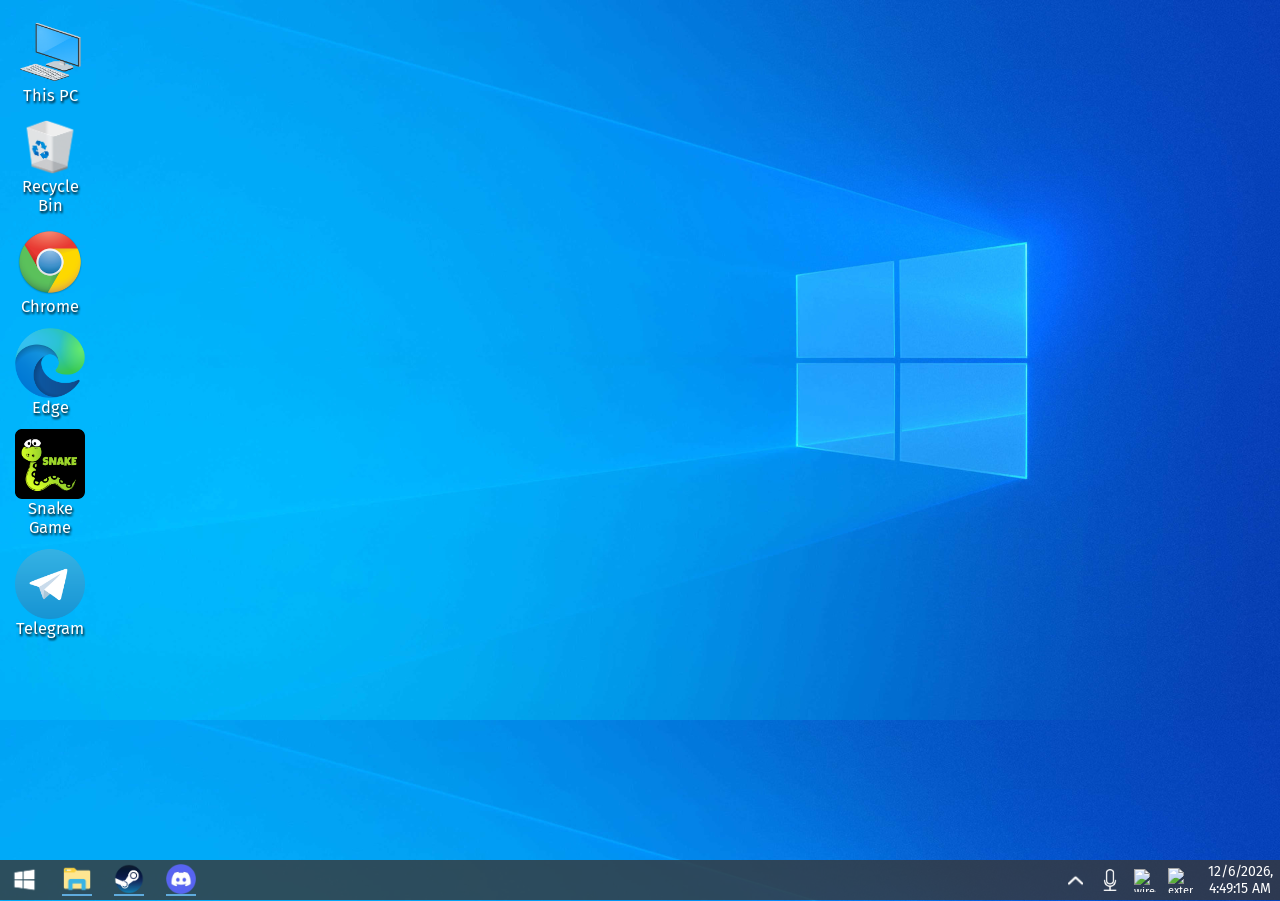
==== commit afac20d0: "v1.5 check readme for more info about version" ====
--- a/index.html
+++ b/index.html
@@ -1,757 +1,757 @@
-<!DOCTYPE html>
-<html lang="en">
-<head>
-    <meta charset="UTF-8">
-    <meta name="viewport" content="width=device-width, initial-scale=1.0, user-scalable=no">
-    <link rel="shortcut icon" href="images/mypc.png" type="image/x-icon">
-    <link rel="stylesheet" href="css/main.css">
-    <title>Windows 10 Desktop</title>
-</head>
-<body>
-    <section class="desktop">
-        <div class="desktop__shutdown">
-            <img width="96" height="96" src="https://img.icons8.com/material-rounded/96/ffffff/spinner-frame-5.png" alt="spinner-frame-5" class="rot">
-            <p>Shutting down</p>
-
-        </div>
-
-        <div class="pcTurnedOff">
-            <img width="48" height="48" src="https://img.icons8.com/fluency/48/turn-on.png" alt="turn-on" class="turnOnPc">
-            <p>Turn On me!</p>
-        </div>
-
-        <div class="pcLoadMotherboard">
-            <img src="images/motherboard.jpg" alt="asus motherboard load screen">
-        </div>
-
-        <div class="pcLoadHome">
-            <div class="info">
-                <img src="images/user.png" alt="windows user" height="200" width="200">
-                <p>User</p>
-                <div class="info__welcome">
-                    <img width="55" height="55" src="https://img.icons8.com/material-rounded/96/ffffff/spinner-frame-5.png" alt="spinner-frame-5" class="rot">
-                    <span>Welcome...</span>
-                </div>
-            </div>
-        </div>
-
-        <div class="desktop__pc">
-            <div class="desktop__pc-header">
-                <div class="top">
-                    <div class="top__left">
-                        <img width="25" height="25" src="https://img.icons8.com/3d-fluency/94/monitor.png" alt="monitor"/>
-                        <img width="24" height="24" src="https://img.icons8.com/material-outlined/24/828282/vertical-line.png" alt="vertical-line"/>
-                        <img width="18" height="18" src="https://img.icons8.com/ios/50/000000/file--v1.png" alt="file--v1"/>
-                        <img width="24" height="24" src="https://img.icons8.com/material-outlined/24/828282/vertical-line.png" alt="vertical-line"/>
-                        <p>This PC</p>
-                    </div>
-
-                    <div class="top__right">
-                        <div class="top__right-icon trayMyPc">
-                            <img width="15" height="15" src="https://img.icons8.com/material-sharp/24/horizontal-line.png" alt="horizontal-line"/>
-                        </div>
-                        <div class="top__right-icon">
-                            <img width="15" height="15" src="https://img.icons8.com/material-rounded/24/square-spinner.png" alt="square-spinner"/>
-                        </div>
-                        <div class="top__right-icon closeMyPc">
-                            <img width="15" height="15" src="https://img.icons8.com/ios-filled/50/delete-sign--v1.png" alt="delete-sign--v1" class="hover-default">
-                            <img width="15" height="15" src="https://img.icons8.com/ios-filled/50/ffffff/delete-sign--v1.png" alt="delete-sign--v1" class="hover-close">
-                        </div>
-                    </div>
-                </div>
-
-                <div class="middle">
-                    <div class="middle__left">
-                        <p>File</p>
-                        <p>Main</p>
-                        <p>Share</p>
-                        <p>Look</p>
-                    </div>
-
-                    <div class="middle__right">
-                        <div class="middle__right-item">
-                            <img width="10" height="10" src="https://img.icons8.com/ios-glyphs/30/a6a6a6/expand-arrow--v1.png" alt="expand-arrow--v1"/ class="dropdown">
-                        </div>
-                        <div class="middle__right-item">
-                            <img width="20" height="20" src="https://img.icons8.com/color/48/176DB2/help--v1.png" alt="help--v1"/>
-                        </div>
-                    </div>
-                </div>
-
-                <div class="bottom">
-                    <div class="bottom__arrows">
-                        <img width="20" height="20" src="https://img.icons8.com/fluency-systems-filled/48/808080/long-arrow-left.png" alt="long-arrow-left">
-                        <img width="20" height="20" src="https://img.icons8.com/fluency-systems-filled/50/808080/long-arrow-right.png" alt="long-arrow-right"/>
-                    </div>
-
-                    <div class="bottom__path">
-                        <img width="25" height="25" src="https://img.icons8.com/3d-fluency/94/monitor.png" alt="monitor"/>
-                        <img width="15" height="15" src="https://img.icons8.com/material-outlined/24/808080/forward.png" alt="forward"/>
-                        <p>This PC</p>
-                        <img width="15" height="15" src="https://img.icons8.com/ios-glyphs/30/a6a6a6/expand-arrow--v1.png" alt="expand-arrow--v1" class="dropdown">
-                        <img width="15" height="15" src="https://img.icons8.com/fluency-systems-filled/48/808080/reboot.png" alt="reboot" class="reboot">
-                    </div>
-
-                    <div class="bottom__search">
-                        <img width="15" height="15" src="https://img.icons8.com/windows/32/808080/search--v1.png" alt="search--v1"/>
-                        <input type="search" placeholder="Search in: This PC">
-                    </div>
-                </div>
-            </div>
-
-            <div class="desktop__pc-main">
-                <div class="sidebar">
-                    <div class="sidebar__item">
-                        <img width="15" height="15" src="https://img.icons8.com/ios-glyphs/30/a6a6a6/expand-arrow--v1.png" alt="expand-arrow--v1" class="dropdownMyPcItems">
-                        <img width="25" height="25" src="https://img.icons8.com/3d-fluency/94/monitor.png" alt="monitor"/>
-                        <p>This PC</p>
-                    </div>
-                    <div class="canHide-wrapper">
-                        <div class="sidebar__item canHide">
-                            <div class="sidebar__item-img">
-                                <img width="20" height="20" src="https://img.icons8.com/fluency/48/windows-movie-maker.png" alt="windows-movie-maker"/>
-                            </div>
-                            <p>Video</p>
-                        </div>
-                        <div class="sidebar__item canHide">
-                            <div class="sidebar__item-img">
-                                <img width="20" height="20" src="https://img.icons8.com/color/48/ffffff/overview-pages-1.png" alt="overview-pages-1"/>
-                            </div>
-                            <p>Documents</p>
-                        </div>
-                        <div class="sidebar__item canHide">
-                            <div class="sidebar__item-img">
-                                <img width="20" height="20" src="https://img.icons8.com/3d-fluency/94/down.png" alt="down"/>
-                            </div>
-                            <p>Downloads</p>
-                        </div>
-                        <div class="sidebar__item canHide">
-                            <div class="sidebar__item-img">
-                                <img width="20" height="20" src="https://img.icons8.com/metro/26/00a2ff/musical.png" alt="musical"/>
-                            </div>
-                            <p>Music</p>
-                        </div>
-                        <div class="sidebar__item canHide">
-                            <div class="sidebar__item-img">
-                                <img width="25" height="20" src="https://img.icons8.com/fluency/48/desktop.png" alt="desktop"/>
-                            </div>
-                            <p>Desktop</p>
-                        </div>
-                        <div class="sidebar__item canHide">
-                            <div class="sidebar__item-img">
-                                <img width="20" height="20" src="https://img.icons8.com/color/48/c-drive-2.png" alt="c-drive-2"/>
-                            </div>
-                            <p>Local disk (C:)</p>
-                        </div>
-                        <div class="sidebar__item canHide">
-                            <div class="sidebar__item-img">
-                                <img width="20" height="20" src="https://img.icons8.com/color/48/hdd.png" alt="hdd"/>
-                            </div>
-                            <p>Local disk (D:)</p>
-                        </div>
-                    </div>
-                </div>
-
-                <div class="disks">
-                    <div class="disks__title">
-                        <img width="15" height="15" src="https://img.icons8.com/ios-glyphs/30/a6a6a6/expand-arrow--v1.png" alt="expand-arrow--v1" class="dropdownDisks">
-                        <p>Devices and disks (2)</p>
-                        <hr>
-                    </div>
-
-                    <div class="disks__all">
-                        <div class="disks__all-hdd">
-                            <img width="40" height="40" src="https://img.icons8.com/color/48/c-drive-2.png" alt="c-drive-2"/>
-                            <div class="info">
-                                <p>Local disk (C:)</p>
-                                <div class="info__space">
-                                    <hr class="booked">
-                                    <hr class="free">
-                                </div>
-                                <p>275 GB free of 446 GB</p>
-                            </div>
-                        </div>
-
-                        <div class="disks__all-hdd" id="hdd2">
-                            <img width="40" height="40" src="https://img.icons8.com/color/48/hdd.png" alt="hdd"/>
-                            <div class="info">
-                                <p>Local disk (D:)</p>
-                                <div class="info__space">
-                                    <hr class="booked">
-                                    <hr class="free">
-                                </div>
-                                <p>450 GB free of 931 GB</p>
-                            </div>
-                        </div>
-                    </div>
-                </div>
-            </div>
-        </div>
-
-        <div class="desktop__chrome">
-            <header class="header">
-                <div class="icon minimizeChrome">
-                    <img width="15" height="15" src="https://img.icons8.com/material-sharp/24/ffffff/horizontal-line.png" alt="horizontal-line">
-                </div>
-                <div class="icon">
-                    <img width="15" height="15" src="https://img.icons8.com/material-rounded/24/ffffff/square-spinner.png" alt="square-spinner"/>
-                </div>
-                <div class="icon closeChrome">
-                    <img width="15" height="15" src="https://img.icons8.com/ios-filled/50/ffffff/delete-sign--v1.png" alt="delete-sign--v1" class="close">
-                </div>
-            </header>
-
-            <iframe id="if1" width="100%" height="100%" style="visibility:visible" src="https://www.google.com/search?igu=1" class="chromeIframe"></iframe>
-        </div>
-
-        <div class="desktop__calc">
-            <div class="desktop__calc-header">
-                <div class="left">
-                    <img width="17" height="17" src="https://img.icons8.com/fluency/96/calculator.png" alt="calculator">
-                    <p>Calculator</p>
-                </div>
-
-                <div class="right">
-                    <div class="icon minimizeCalculatorApp">
-                        <img width="15" height="15" src="https://img.icons8.com/material-sharp/24/horizontal-line.png" alt="horizontal-line">
-                    </div>
-                    <div class="icon">
-                        <img width="15" height="15" src="https://img.icons8.com/material-rounded/24/square-spinner.png" alt="square-spinner"/>
-                    </div>
-                    <div class="icon closeCalculatorApp">
-                        <img width="15" height="15" src="https://img.icons8.com/ios-filled/50/delete-sign--v1.png" alt="delete-sign--v1" class="hover-default">
-                        <img width="15" height="15" src="https://img.icons8.com/ios-filled/50/ffffff/delete-sign--v1.png" alt="delete-sign--v1" class="hover-close">
-                    </div>
-                </div>
-            </div>
-
-            <div class="desktop__calc-result">
-                <input type="text" class="calculationResult" name="result">
-            </div>
-
-            <div class="desktop__calc-btns">
-                <div class="row">
-                    <input type="button" value="/" class="divide">
-                    <input type="button" value="CE" class="clearAll">
-                    <input type="button" value="⬅" class="backspace">
-                </div>
-
-                <div class="row">
-                    <input type="button" value="7" class="seven">
-                    <input type="button" value="8" class="eight">
-                    <input type="button" value="9" class="nine">
-                    <input type="button" value="*" class="multiply">
-                </div>
-
-                <div class="row">
-                    <input type="button" value="4" class="four">
-                    <input type="button" value="5" class="five">
-                    <input type="button" value="6" class="six">
-                    <input type="button" value="-" class="minus">
-                </div>
-
-                <div class="row">
-                    <input type="button" value="1" class="one">
-                    <input type="button" value="2" class="two">
-                    <input type="button" value="3" class="three">
-                    <input type="button" value="+" class="add">
-                </div>
-
-                <div class="row">
-                    <input type="button" value="0" class="zero">
-                    <input type="button" value="," class="separator">
-                    <input type="button" value="=" class="equal">
-                </div>
-            </div>
-        </div>
-
-        <div class="desktop__snakeGame" tabindex="0">
-            <header class="header">
-                <div class="icon">
-                    <img width="15" height="15" src="https://img.icons8.com/material-sharp/24/ffffff/horizontal-line.png" alt="horizontal-line">
-                </div>
-                <div class="icon">
-                    <img width="15" height="15" src="https://img.icons8.com/material-rounded/24/ffffff/square-spinner.png" alt="square-spinner"/>
-                </div>
-                <div class="icon closeSnakeGame">
-                    <img width="15" height="15" src="https://img.icons8.com/ios-filled/50/ffffff/delete-sign--v1.png" alt="delete-sign--v1" class="close">
-                </div>
-            </header>
-
-            <div class="gameMenu">
-                <h1>Snake Game</h1>
-                <div class="gameMenu__modes">
-                    <p class="modeEasy">Easy</p>
-                    <p class="modeMedium">Medium</p>
-                    <p class="modeHard">Hard</p>
-                    <p class="modeUnreal">Unreal</p>
-                </div>
-            </div>
-
-            <div class="gameInfo">
-                <p class="score">Score: 0</p>
-                <p class="mode">Mode: none</p>
-            </div>
-
-            <div class="gameBoard">
-
-            </div>
-
-            <div class="gameLose">
-                <h1>You lose!</h1>
-                <p>Page reload in 2 seconds...</p>
-            </div>
-        </div>
-
-        <div class="desktop__telegram">
-            <header class="header">
-                <div class="icon">
-                    <img width="15" height="15" src="https://img.icons8.com/material-sharp/24/acacac/horizontal-line.png" alt="horizontal-line">
-                </div>
-                <div class="icon">
-                    <img width="15" height="15" src="https://img.icons8.com/material-rounded/24/acacac/square-spinner.png" alt="square-spinner"/>
-                </div>
-                <div class="icon closeTelegram">
-                    <img width="15" height="15" src="https://img.icons8.com/ios-filled/50/ffffff/delete-sign--v1.png" alt="delete-sign--v1" class="hover-close">
-                    <img width="15" height="15" src="https://img.icons8.com/ios-filled/50/acacac/delete-sign--v1.png" alt="delete-sign--v1" class="close">
-                </div>
-            </header>
-
-            <div class="desktop__telegram-sidemenu">
-                <div class="left">
-                    <div class="top">
-                        <img src="images/telegram_avatar.png" alt="Avatar" class="avatarImg">
-                        <p class="nickname">prmak</p>
-                        <p class="status">Set emoji status</p>
-                    </div>
-    
-                    <div class="main">
-                        <div class="item">
-                            <img width="25" height="25" src="https://img.icons8.com/material-sharp/48/user-group-man-man.png" alt="user-group-man-man">
-                            <p>Create group</p>
-                        </div>
-                        <div class="item">
-                            <img width="25" height="25" src="https://img.icons8.com/external-anggara-basic-outline-anggara-putra/48/external-megaphone-user-interface-basic-anggara-basic-outline-anggara-putra.png" alt="external-megaphone-user-interface-basic-anggara-basic-outline-anggara-putra">
-                            <p>Create channel</p>
-                        </div>
-                        <div class="item">
-                            <img width="25" height="25" src="https://img.icons8.com/pastel-glyph/64/wallet--v2.png" alt="wallet--v2">
-                            <p>Wallet</p>
-                        </div>
-                        <div class="item">
-                            <img width="25" height="25" src="images/telegram_contacts.png" alt="user-male-circle"/>
-                            <p>Contacts</p>
-                        </div>
-                        <div class="item">
-                            <img width="25" height="25" src="https://img.icons8.com/ios/50/phone--v1.png" alt="phone--v1"/>
-                            <p>Calls</p>
-                        </div>
-                        <div class="item">
-                            <img width="25" height="25" src="https://img.icons8.com/material-outlined/24/bookmark-ribbon--v1.png" alt="bookmark-ribbon--v1"/>
-                            <p>Saved</p>
-                        </div>
-                        <div class="item">
-                            <img width="25" height="25" src="images/telegram_settings.png" alt="settings icon"/>
-                            <p>Settings</p>
-                        </div>
-                    </div>
-    
-                    <div class="bot">
-                        <h2>Telegram Desktop</h2>
-                        <div class="bot__about">
-                            <a href="#"><p>Version 4.11.1</p></a>
-                            <a href=""><p>About</p></a>
-                        </div>
-                    </div>
-                </div>
-
-                <div class="right">
-                </div>
-                
-            </div>
-
-            <div class="desktop__telegram-channels">
-                <div class="top">
-                    <div class="top__left">
-                        <img width="30" height="30" src="https://img.icons8.com/ios-filled/50/a0a0a0/menu--v6.png" alt="menu--v6" class="telegram-burger">
-                        <input type="search" placeholder="Search">
-                    </div>
-
-                    <div class="top__rightTg">
-                        <div class="channel-info">
-                            <p class="channel-name-header"></p>
-                            <p class="statusChannel"></p>
-                        </div>
-
-                        <div class="icons">
-                            <img width="30" height="30" src="https://img.icons8.com/ios-glyphs/30/999999/search.png" alt="search">
-                            <img width="30" height="30" src="https://img.icons8.com/ios-glyphs/30/999999/phone--v1.png" alt="phone--v1">
-                            <img width="30" height="30" src="https://img.icons8.com/material-outlined/48/999999/circled-menu.png" alt="circled-menu"/>
-                        </div>
-                    </div>
-                </div>
-
-                <div class="main">
-                    <div class="main__channels">
-                        <div class="channel truexaChannel">
-                            <img src="images/truexa.jpg" alt="Channel logo">
-                            <div class="info">
-                                <div class="top-info">
-                                <p class="channel-name">Труха ⚡️ Украина</p>
-                                    <p class="time">22:00</p>
-                                </div>
-                                <p class="channel-post">⚡️ Перемога буде!⚡️ Перемога буде!</p>
-                            </div>
-                        </div>
-    
-                        <div class="channel danyaChannel">
-                            <img src="images/myfriend.jpg" alt="Friend logo">
-                            <div class="info">
-                                <div class="top-info">
-                                    <p class="channel-name">Даня</p>
-                                    <p class="time">22:00</p>
-                                </div>
-                                <p class="channel-post">Я гей! Пошли в фортнайт?</p>
-                            </div>
-                        </div>
-    
-                        <div class="channel junChannel">
-                            <img src="images/junlogo.jpg" alt="Channel logo">
-                            <div class="info">
-                                <div class="top-info">
-                                    <p class="channel-name">Туда-сюда Джун</p>
-                                    <p class="time">22:00</p>
-                                </div>
-                                <p class="channel-post">Подписывайтесь на канал!</p>
-                            </div>
-                        </div>
-                    </div>
-                    
-                    <div class="main__info">
-                        <div class="message">
-                            <p class="channelName">Channel Name</p>
-                            <p class="channel-msg">Lorem ipsum dolor, sit amet consectetur adipisicing elit. Voluptate doloribus quasi veritatis nam et consectetur vitae. Ab unde magnam ratione quaerat nobis temporibus quae repellat, autem laboriosam perferendis pariatur molestias!</p>
-                            <div class="message__footer">
-                                <img width="24" height="24" src="https://img.icons8.com/material-rounded/24/a0acb6/visible.png" alt="visible">
-                                <p class="views">2.9K</p>
-                                <p class="time">22:00</p>
-                            </div>
-                        </div>
-
-                        <div class="message">
-                            <p class="channelName">Channel Name</p>
-                            <p class="channel-msg">Lorem ipsum dolor, sit amet consectetur adipisicing elit. Voluptate doloribus quasi veritatis nam et consectetur vitae. Ab unde magnam ratione quaerat nobis temporibus quae repellat, autem laboriosam perferendis pariatur molestias!</p>
-                            <div class="message__footer">
-                                <img width="24" height="24" src="https://img.icons8.com/material-rounded/24/a0acb6/visible.png" alt="visible">
-                                <p class="views">2.9K</p>
-                                <p class="time">22:00</p>
-                            </div>
-                        </div>
-
-                        <div class="message">
-                            <p class="channelName">Channel Name</p>
-                            <p class="channel-msg">Lorem ipsum dolor, sit amet consectetur adipisicing elit. Voluptate doloribus quasi veritatis nam et consectetur vitae. Ab unde magnam ratione quaerat nobis temporibus quae repellat, autem laboriosam perferendis pariatur molestias!</p>
-                            <div class="message__footer">
-                                <img width="24" height="24" src="https://img.icons8.com/material-rounded/24/a0acb6/visible.png" alt="visible">
-                                <p class="views">2.9K</p>
-                                <p class="time">22:00</p>
-                            </div>
-                        </div>
-
-                        <div class="message">
-                            <p class="channelName">Channel Name</p>
-                            <p class="channel-msg">Lorem ipsum dolor, sit amet consectetur adipisicing elit. Voluptate doloribus quasi veritatis nam et consectetur vitae. Ab unde magnam ratione quaerat nobis temporibus quae repellat, autem laboriosam perferendis pariatur molestias!</p>
-                            <div class="message__footer">
-                                <img width="24" height="24" src="https://img.icons8.com/material-rounded/24/a0acb6/visible.png" alt="visible">
-                                <p class="views">2.9K</p>
-                                <p class="time">22:00</p>
-                            </div>
-                        </div>
-                        <div class="message">
-                            <p class="channelName">Channel Name</p>
-                            <p class="channel-msg">Lorem ipsum dolor, sit amet consectetur adipisicing elit. Voluptate doloribus quasi veritatis nam et consectetur vitae. Ab unde magnam ratione quaerat nobis temporibus quae repellat, autem laboriosam perferendis pariatur molestias!</p>
-                            <div class="message__footer">
-                                <img width="24" height="24" src="https://img.icons8.com/material-rounded/24/a0acb6/visible.png" alt="visible">
-                                <p class="views">2.9K</p>
-                                <p class="time">22:00</p>
-                            </div>
-                        </div>
-
-                        <div class="message">
-                            <p class="channelName">Channel Name</p>
-                            <p class="channel-msg">Lorem ipsum dolor, sit amet consectetur adipisicing elit. Voluptate doloribus quasi veritatis nam et consectetur vitae. Ab unde magnam ratione quaerat nobis temporibus quae repellat, autem laboriosam perferendis pariatur molestias!</p>
-                            <div class="message__footer">
-                                <img width="24" height="24" src="https://img.icons8.com/material-rounded/24/a0acb6/visible.png" alt="visible">
-                                <p class="views">2.9K</p>
-                                <p class="time">22:00</p>
-                            </div>
-                        </div>
-                    </div>
-                </div>
-            </div>
-        </div>
-
-        <div class="desktop__start">
-            <div class="wrapper">
-                <aside>
-                    <div class="sidebar">
-                        <div class="sidebar__icon">
-                            <img width="30" height="30" src="https://img.icons8.com/ios-glyphs/30/ffffff/user-male-circle.png" alt="user-male-circle"/>
-                        </div>
-                        <div class="sidebar__icon">
-                            <img width="25" height="25" src="https://img.icons8.com/ios/50/ffffff/file--v1.png" alt="file--v1"/>
-                        </div>
-                        <div class="sidebar__icon">
-                            <img width="25" height="25" src="https://img.icons8.com/ios-glyphs/30/ffffff/picture.png" alt="picture"/>
-                        </div>
-                        <div class="sidebar__icon startMenuSettingsBtn">
-                            <img width="25" height="25" src="https://img.icons8.com/ios/50/ffffff/settings--v1.png" alt="settings--v1"/>
-                        </div>
-                        <div class="sidebar__icon turnoffBtn">
-                            <img width="25" height="25" src="https://img.icons8.com/windows/32/ffffff/shutdown.png" alt="shutdown">
-                        </div>
-                    </div>
-
-                    <div class="sidebar__turnon">
-                        <div class="sidebar__turnon-item">
-                            <img width="23" height="23" src="https://img.icons8.com/ios/50/ffffff/moon-symbol.png" alt="moon-symbol"/>
-                            <p>Sleep</p>
-                        </div>
-                        <div class="sidebar__turnon-item shutdownBtn">
-                            <img width="23" height="23" src="https://img.icons8.com/windows/32/ffffff/shutdown.png" alt="shutdown"/>
-                            <p>Shutdown</p>
-                        </div>
-                        <div class="sidebar__turnon-item">
-                            <img width="23" height="23" src="https://img.icons8.com/ios-glyphs/30/ffffff/replay.png" alt="replay"/>
-                            <p>Reload</p>
-                        </div>
-                    </div>
-                </aside>
-                <div class="desktop__start-main">
-                    <div class="subtitle">
-                        <p>Productivity</p>
-                    </div>
-                    <div class="cards">
-                        <div class="cards__card">
-                            <img width="60" height="60" src="https://img.icons8.com/fluency/96/microsoft-word-2019.png" alt="microsoft-word-2019"/>
-                            <p>Word</p>
-                        </div>
-                        <div class="cards__card">
-                            <img width="60" height="60" src="https://img.icons8.com/color/48/microsoft-excel-2019--v1.png" alt="microsoft-excel-2019--v1"/>
-                            <p>Excel</p>
-                        </div>
-                        <div class="cards__card">
-                            <img width="60" height="60" src="https://img.icons8.com/color/96/microsoft-outlook-2019--v2.png" alt="microsoft-outlook-2019--v2"/>
-                            <p>Outlook</p>
-                        </div>
-
-                        <div class="cards__card">
-                            <img width="60" height="60" src="https://img.icons8.com/fluency/96/skype.png" alt="skype"/>
-                            <p>Skype</p>
-                        </div>
-                        <div class="cards__card">
-                            <img width="60" height="60" src="https://img.icons8.com/color/96/microsoft-powerpoint-2019--v1.png" alt="microsoft-powerpoint-2019--v1"/>
-                            <p>PowerPoint</p>
-                        </div>
-                        <div class="cards__card">
-                            <img width="60" height="60" src="https://img.icons8.com/fluency/96/microsoft-onedrive-2019.png" alt="microsoft-onedrive-2019"/>
-                            <p>OneDrive</p>
-                        </div>
-                    </div>
-
-
-                    <div class="subtitle">
-                        <p>Explore</p>
-                    </div>
-                    <div class="cards">
-                        <div class="cards__card">
-                            <img width="60" height="60" src="https://img.icons8.com/fluency/96/microsoft-store.png" alt="microsoft-store"/>
-                            <p>Microsoft Store</p>
-                        </div>
-                        <div class="cards__card">
-                            <img width="60" height="60" src="https://img.icons8.com/fluency/96/weather.png" alt="weather"/>
-                            <p>Weather</p>
-                        </div>
-                        <div class="cards__card">
-                            <img width="60" height="60" src="https://img.icons8.com/fluency/96/news.png" alt="news"/>
-                            <p>News</p>
-                        </div>
-
-                        <div class="cards__card">
-                            <img width="60" height="60" src="https://img.icons8.com/fluency/96/video.png" alt="video"/>
-                            <p>Movie & TV</p>
-                        </div>
-                        <div class="cards__card">
-                            <img width="60" height="60" src="https://img.icons8.com/color/96/microsoft-to-do-app.png" alt="microsoft-to-do-app"/>
-                            <p>To Do</p>
-                        </div>
-                        <div class="cards__card calculatorApp">
-                            <img width="60" height="60" src="https://img.icons8.com/fluency/96/calculator.png" alt="calculator"/>
-                            <p>Calculator</p>
-                        </div>
-                    </div>
-                </div>
-            </div>
-        </div>
-
-        <div class="desktop__settings">
-            <header class="header">
-                <div class="icon">
-                    <img width="15" height="15" src="https://img.icons8.com/material-sharp/24/acacac/horizontal-line.png" alt="horizontal-line">
-                </div>
-                <div class="icon">
-                    <img width="15" height="15" src="https://img.icons8.com/material-rounded/24/acacac/square-spinner.png" alt="square-spinner"/>
-                </div>
-                <div class="icon closeSettings">
-                    <img width="15" height="15" src="https://img.icons8.com/ios-filled/50/ffffff/delete-sign--v1.png" alt="delete-sign--v1" class="hover-close">
-                    <img width="15" height="15" src="https://img.icons8.com/ios-filled/50/acacac/delete-sign--v1.png" alt="delete-sign--v1" class="close">
-                </div>
-            </header>
-
-            <div class="desktop__settings-title">
-                <p>Windows Settings</p>
-            </div>
-
-            <div class="desktop__settings-item">
-                <div class="title">
-                    <img src="images/mypc.png" alt="PC logo">
-                    <p>Choose a desktop picture</p>
-                </div>
-
-                <div class="images">
-                    <div class="images__card">
-                        <img src="images/background.jpg" alt="Main background">
-                        <p>Windows 10 Background</p>
-                    </div>
-
-                    <div class="images__card">
-                        <img src="images/windowsxp_bg.jpg" alt="XP background">
-                        <p>Windows XP Background</p>
-                    </div>
-
-                    <div class="images__card">
-                        <img src="images/minecraft_bg.jpg" alt="Main background">
-                        <p>Minecraft Background</p>
-                    </div>
-                </div>
-
-                <div class="buttons">
-                    <input type="radio" id="bg1" name="choice" value="option1">
-
-                    <input type="radio" id="bg2" name="choice" value="option2">
-
-                    <input type="radio" id="bg3" name="choice" value="option3">
-                </div>
-            </div>
-        </div>
-
-        <div class="desktop__icons">
-            <div class="desktop__icons-icon desktop-pc">
-                <img src="images/mypc.png" alt="PC windows 10 icon">
-                <h2>This PC</h2>
-            </div>
-            <div class="desktop__icons-icon">
-                <img src="images/recycle_bin.png" alt="PC recycle bin icon" class="recycle_bin">
-                <h2>Recycle Bin</h2>
-            </div>
-            <div class="desktop__icons-icon desktop-chrome">
-                <img src="images/chrome.png" alt="Google Chrome image" >
-                <h2>Chrome</h2>
-            </div>
-            <div class="desktop__icons-icon">
-                <img src="images/edge.png" alt="Microsoft Edge image" >
-                <h2>Edge</h2>
-            </div>
-            <div class="desktop__icons-icon desktop-snake">
-                <img src="images/snake.png" alt="Snake Game Logo" >
-                <h2>Snake Game</h2>
-            </div>
-            <div class="desktop__icons-icon desktop-telegram">
-                <img src="images/Telegram_logo.png" alt="Telegram Logo" >
-                <h2>Telegram</h2>
-            </div>
-        </div>
-    </section>
-
-    <footer class="footer">
-        <div class="footer__left">
-            <div class="footer__left-icon">
-                <img src="images/start.png" alt="Start Windows Image" class="footer-startMenu">
-            </div>
-            <div class="footer__left-icon exloperBtn">
-                <img src="images/explorer.png" alt="Explorer Windows Image" class="user-icons">
-            </div>
-            <div class="footer__left-icon">
-                <img src="images/steam.png" alt="Steam Image" class="user-icons">
-            </div>
-            <div class="footer__left-icon">
-                <img src="images/discord.png" alt="Discord Image" class="user-icons">
-            </div>
-            <div class="footer__left-icon chromeFooterIcon">
-                <img src="images/chrome-tray.png" alt="Chrome Image" class="user-icons">
-            </div>
-            <div class="footer__left-icon calcFooterIcon">
-                <img src="https://img.icons8.com/fluency/96/calculator.png" alt="calculator" class="user-icons">
-            </div>
-            <div class="footer__left-icon snakeFooterIcon">
-                <img src="images/snake.png" alt="Snake Image" class="user-icons">
-            </div>
-            <div class="footer__left-icon telegramFooterIcon">
-                <img src="images/Telegram_logo.png" alt="Telegram Image" class="user-icons">
-            </div>
-            <div class="footer__left-icon windowsSettingsFooterIcon">
-                <img src="https://img.icons8.com/material-rounded/48/ffffff/settings.png" alt="settings" class="user-icons">
-            </div>
-        </div>
-
-        <div class="footer__right">
-            <div class="footer__right-icon trayBtn">
-                <img src="images/arrow.png" alt="Up Arrow icon" class="arrow-image">
-            </div>
-            <div class="footer__right-icon">
-                <img src="images/micro.png" alt="Microphone icon" class="micro-image">
-            </div>
-            <div class="footer__right-icon internetBtn">
-                <img width="23" height="23" src="https://img.icons8.com/ios-filled/100/ffffff/wired-network-connection.png" alt="wired-network-connection" class="ethernet-image">
-            </div>
-            <div class="footer__right-icon">
-                <img width="25" height="25" src="https://img.icons8.com/external-kiranshastry-lineal-kiranshastry/64/ffffff/external-volume-multimedia-kiranshastry-lineal-kiranshastry.png" alt="external-volume-multimedia-kiranshastry-lineal-kiranshastry" class="sound-image"/>
-            </div>
-            <div class="footer__right-time">
-                <p class="current-time">19:09</p>
-            </div>
-        </div>
-
-        <div class="footer__tray">
-            <div class="footer__tray-icon">
-                <img src="images/steam.png" alt="Steam image">
-            </div>
-            <div class="footer__tray-icon">
-                <img src="images/discord.png" alt="Discord image">
-            </div>
-        </div>
-
-        <div class="footer__internet">
-            <div class="footer__internet-status">
-                <div class="icon">
-                    <img width="30" height="30" src="https://img.icons8.com/ios-filled/100/ffffff/wired-network-connection.png" alt="wired-network-connection"/>
-                </div>
-                <div class="info">
-                    <span>Network</span>
-                    <p>Connected</p>
-                </div>
-            </div>
-            
-            <p class="footer__internet-title">Network and Internet settings</p>
-            <p class="footer__internet-subtitle">Changing parameters, such as setting the connection to "limit".</p>
-        </div>
-    </footer>
-
-
-    <script src="js/script.js"></script>
-    <script src="js/calculator_app.js"></script>
-    <script src="js/snake.js"></script>
-    <script src="js/randomMsgs.js"></script>
-    <script type="module" src="js/telegram.js"></script>
-</body>
+<!DOCTYPE html>
+<html lang="en">
+<head>
+    <meta charset="UTF-8">
+    <meta name="viewport" content="width=device-width, initial-scale=1.0, user-scalable=no">
+    <link rel="shortcut icon" href="images/mypc.png" type="image/x-icon">
+    <link rel="stylesheet" href="css/main.css">
+    <title>Windows 10 Desktop</title>
+</head>
+<body>
+    <section class="desktop">
+        <div class="desktop__shutdown">
+            <img width="96" height="96" src="https://img.icons8.com/material-rounded/96/ffffff/spinner-frame-5.png" alt="spinner-frame-5" class="rot">
+            <p>Shutting down</p>
+
+        </div>
+
+        <div class="pcTurnedOff">
+            <img width="48" height="48" src="https://img.icons8.com/fluency/48/turn-on.png" alt="turn-on" class="turnOnPc">
+            <p>Turn On me!</p>
+        </div>
+
+        <div class="pcLoadMotherboard">
+            <img src="images/motherboard.jpg" alt="asus motherboard load screen">
+        </div>
+
+        <div class="pcLoadHome">
+            <div class="info">
+                <img src="images/user.png" alt="windows user" height="200" width="200">
+                <p>User</p>
+                <div class="info__welcome">
+                    <img width="55" height="55" src="https://img.icons8.com/material-rounded/96/ffffff/spinner-frame-5.png" alt="spinner-frame-5" class="rot">
+                    <span>Welcome...</span>
+                </div>
+            </div>
+        </div>
+
+        <div class="desktop__pc">
+            <div class="desktop__pc-header">
+                <div class="top">
+                    <div class="top__left">
+                        <img width="25" height="25" src="https://img.icons8.com/3d-fluency/94/monitor.png" alt="monitor"/>
+                        <img width="24" height="24" src="https://img.icons8.com/material-outlined/24/828282/vertical-line.png" alt="vertical-line"/>
+                        <img width="18" height="18" src="https://img.icons8.com/ios/50/000000/file--v1.png" alt="file--v1"/>
+                        <img width="24" height="24" src="https://img.icons8.com/material-outlined/24/828282/vertical-line.png" alt="vertical-line"/>
+                        <p>This PC</p>
+                    </div>
+
+                    <div class="top__right">
+                        <div class="top__right-icon trayMyPc">
+                            <img width="15" height="15" src="https://img.icons8.com/material-sharp/24/horizontal-line.png" alt="horizontal-line"/>
+                        </div>
+                        <div class="top__right-icon">
+                            <img width="15" height="15" src="https://img.icons8.com/material-rounded/24/square-spinner.png" alt="square-spinner"/>
+                        </div>
+                        <div class="top__right-icon closeMyPc">
+                            <img width="15" height="15" src="https://img.icons8.com/ios-filled/50/delete-sign--v1.png" alt="delete-sign--v1" class="hover-default">
+                            <img width="15" height="15" src="https://img.icons8.com/ios-filled/50/ffffff/delete-sign--v1.png" alt="delete-sign--v1" class="hover-close">
+                        </div>
+                    </div>
+                </div>
+
+                <div class="middle">
+                    <div class="middle__left">
+                        <p>File</p>
+                        <p>Main</p>
+                        <p>Share</p>
+                        <p>Look</p>
+                    </div>
+
+                    <div class="middle__right">
+                        <div class="middle__right-item">
+                            <img width="10" height="10" src="https://img.icons8.com/ios-glyphs/30/a6a6a6/expand-arrow--v1.png" alt="expand-arrow--v1"/ class="dropdown">
+                        </div>
+                        <div class="middle__right-item">
+                            <img width="20" height="20" src="https://img.icons8.com/color/48/176DB2/help--v1.png" alt="help--v1"/>
+                        </div>
+                    </div>
+                </div>
+
+                <div class="bottom">
+                    <div class="bottom__arrows">
+                        <img width="20" height="20" src="https://img.icons8.com/fluency-systems-filled/48/808080/long-arrow-left.png" alt="long-arrow-left">
+                        <img width="20" height="20" src="https://img.icons8.com/fluency-systems-filled/50/808080/long-arrow-right.png" alt="long-arrow-right"/>
+                    </div>
+
+                    <div class="bottom__path">
+                        <img width="25" height="25" src="https://img.icons8.com/3d-fluency/94/monitor.png" alt="monitor"/>
+                        <img width="15" height="15" src="https://img.icons8.com/material-outlined/24/808080/forward.png" alt="forward"/>
+                        <p>This PC</p>
+                        <img width="15" height="15" src="https://img.icons8.com/ios-glyphs/30/a6a6a6/expand-arrow--v1.png" alt="expand-arrow--v1" class="dropdown">
+                        <img width="15" height="15" src="https://img.icons8.com/fluency-systems-filled/48/808080/reboot.png" alt="reboot" class="reboot">
+                    </div>
+
+                    <div class="bottom__search">
+                        <img width="15" height="15" src="https://img.icons8.com/windows/32/808080/search--v1.png" alt="search--v1"/>
+                        <input type="search" placeholder="Search in: This PC">
+                    </div>
+                </div>
+            </div>
+
+            <div class="desktop__pc-main">
+                <div class="sidebar">
+                    <div class="sidebar__item">
+                        <img width="15" height="15" src="https://img.icons8.com/ios-glyphs/30/a6a6a6/expand-arrow--v1.png" alt="expand-arrow--v1" class="dropdownMyPcItems">
+                        <img width="25" height="25" src="https://img.icons8.com/3d-fluency/94/monitor.png" alt="monitor"/>
+                        <p>This PC</p>
+                    </div>
+                    <div class="canHide-wrapper">
+                        <div class="sidebar__item canHide">
+                            <div class="sidebar__item-img">
+                                <img width="20" height="20" src="https://img.icons8.com/fluency/48/windows-movie-maker.png" alt="windows-movie-maker"/>
+                            </div>
+                            <p>Video</p>
+                        </div>
+                        <div class="sidebar__item canHide">
+                            <div class="sidebar__item-img">
+                                <img width="20" height="20" src="https://img.icons8.com/color/48/ffffff/overview-pages-1.png" alt="overview-pages-1"/>
+                            </div>
+                            <p>Documents</p>
+                        </div>
+                        <div class="sidebar__item canHide">
+                            <div class="sidebar__item-img">
+                                <img width="20" height="20" src="https://img.icons8.com/3d-fluency/94/down.png" alt="down"/>
+                            </div>
+                            <p>Downloads</p>
+                        </div>
+                        <div class="sidebar__item canHide">
+                            <div class="sidebar__item-img">
+                                <img width="20" height="20" src="https://img.icons8.com/metro/26/00a2ff/musical.png" alt="musical"/>
+                            </div>
+                            <p>Music</p>
+                        </div>
+                        <div class="sidebar__item canHide">
+                            <div class="sidebar__item-img">
+                                <img width="25" height="20" src="https://img.icons8.com/fluency/48/desktop.png" alt="desktop"/>
+                            </div>
+                            <p>Desktop</p>
+                        </div>
+                        <div class="sidebar__item canHide">
+                            <div class="sidebar__item-img">
+                                <img width="20" height="20" src="https://img.icons8.com/color/48/c-drive-2.png" alt="c-drive-2"/>
+                            </div>
+                            <p>Local disk (C:)</p>
+                        </div>
+                        <div class="sidebar__item canHide">
+                            <div class="sidebar__item-img">
+                                <img width="20" height="20" src="https://img.icons8.com/color/48/hdd.png" alt="hdd"/>
+                            </div>
+                            <p>Local disk (D:)</p>
+                        </div>
+                    </div>
+                </div>
+
+                <div class="disks">
+                    <div class="disks__title">
+                        <img width="15" height="15" src="https://img.icons8.com/ios-glyphs/30/a6a6a6/expand-arrow--v1.png" alt="expand-arrow--v1" class="dropdownDisks">
+                        <p>Devices and disks (2)</p>
+                        <hr>
+                    </div>
+
+                    <div class="disks__all">
+                        <div class="disks__all-hdd">
+                            <img width="40" height="40" src="https://img.icons8.com/color/48/c-drive-2.png" alt="c-drive-2"/>
+                            <div class="info">
+                                <p>Local disk (C:)</p>
+                                <div class="info__space">
+                                    <hr class="booked">
+                                    <hr class="free">
+                                </div>
+                                <p>275 GB free of 446 GB</p>
+                            </div>
+                        </div>
+
+                        <div class="disks__all-hdd" id="hdd2">
+                            <img width="40" height="40" src="https://img.icons8.com/color/48/hdd.png" alt="hdd"/>
+                            <div class="info">
+                                <p>Local disk (D:)</p>
+                                <div class="info__space">
+                                    <hr class="booked">
+                                    <hr class="free">
+                                </div>
+                                <p>450 GB free of 931 GB</p>
+                            </div>
+                        </div>
+                    </div>
+                </div>
+            </div>
+        </div>
+
+        <div class="desktop__chrome">
+            <header class="header">
+                <div class="icon minimizeChrome">
+                    <img width="15" height="15" src="https://img.icons8.com/material-sharp/24/ffffff/horizontal-line.png" alt="horizontal-line">
+                </div>
+                <div class="icon">
+                    <img width="15" height="15" src="https://img.icons8.com/material-rounded/24/ffffff/square-spinner.png" alt="square-spinner"/>
+                </div>
+                <div class="icon closeChrome">
+                    <img width="15" height="15" src="https://img.icons8.com/ios-filled/50/ffffff/delete-sign--v1.png" alt="delete-sign--v1" class="close">
+                </div>
+            </header>
+
+            <iframe id="if1" width="100%" height="100%" style="visibility:visible" src="https://www.google.com/search?igu=1" class="chromeIframe"></iframe>
+        </div>
+
+        <div class="desktop__calc">
+            <div class="desktop__calc-header">
+                <div class="left">
+                    <img width="17" height="17" src="https://img.icons8.com/fluency/96/calculator.png" alt="calculator">
+                    <p>Calculator</p>
+                </div>
+
+                <div class="right">
+                    <div class="icon minimizeCalculatorApp">
+                        <img width="15" height="15" src="https://img.icons8.com/material-sharp/24/horizontal-line.png" alt="horizontal-line">
+                    </div>
+                    <div class="icon">
+                        <img width="15" height="15" src="https://img.icons8.com/material-rounded/24/square-spinner.png" alt="square-spinner"/>
+                    </div>
+                    <div class="icon closeCalculatorApp">
+                        <img width="15" height="15" src="https://img.icons8.com/ios-filled/50/delete-sign--v1.png" alt="delete-sign--v1" class="hover-default">
+                        <img width="15" height="15" src="https://img.icons8.com/ios-filled/50/ffffff/delete-sign--v1.png" alt="delete-sign--v1" class="hover-close">
+                    </div>
+                </div>
+            </div>
+
+            <div class="desktop__calc-result">
+                <input type="text" class="calculationResult" name="result">
+            </div>
+
+            <div class="desktop__calc-btns">
+                <div class="row">
+                    <input type="button" value="/" class="divide">
+                    <input type="button" value="CE" class="clearAll">
+                    <input type="button" value="⬅" class="backspace">
+                </div>
+
+                <div class="row">
+                    <input type="button" value="7" class="seven">
+                    <input type="button" value="8" class="eight">
+                    <input type="button" value="9" class="nine">
+                    <input type="button" value="*" class="multiply">
+                </div>
+
+                <div class="row">
+                    <input type="button" value="4" class="four">
+                    <input type="button" value="5" class="five">
+                    <input type="button" value="6" class="six">
+                    <input type="button" value="-" class="minus">
+                </div>
+
+                <div class="row">
+                    <input type="button" value="1" class="one">
+                    <input type="button" value="2" class="two">
+                    <input type="button" value="3" class="three">
+                    <input type="button" value="+" class="add">
+                </div>
+
+                <div class="row">
+                    <input type="button" value="0" class="zero">
+                    <input type="button" value="," class="separator">
+                    <input type="button" value="=" class="equal">
+                </div>
+            </div>
+        </div>
+
+        <div class="desktop__snakeGame" tabindex="0">
+            <header class="header">
+                <div class="icon">
+                    <img width="15" height="15" src="https://img.icons8.com/material-sharp/24/ffffff/horizontal-line.png" alt="horizontal-line">
+                </div>
+                <div class="icon">
+                    <img width="15" height="15" src="https://img.icons8.com/material-rounded/24/ffffff/square-spinner.png" alt="square-spinner"/>
+                </div>
+                <div class="icon closeSnakeGame">
+                    <img width="15" height="15" src="https://img.icons8.com/ios-filled/50/ffffff/delete-sign--v1.png" alt="delete-sign--v1" class="close">
+                </div>
+            </header>
+
+            <div class="gameMenu">
+                <h1>Snake Game</h1>
+                <div class="gameMenu__modes">
+                    <p class="modeEasy">Easy</p>
+                    <p class="modeMedium">Medium</p>
+                    <p class="modeHard">Hard</p>
+                    <p class="modeUnreal">Unreal</p>
+                </div>
+            </div>
+
+            <div class="gameInfo">
+                <p class="score">Score: 0</p>
+                <p class="mode">Mode: none</p>
+            </div>
+
+            <div class="gameBoard">
+
+            </div>
+
+            <div class="gameLose">
+                <h1>You lose!</h1>
+                <p>Page reload in 2 seconds...</p>
+            </div>
+        </div>
+
+        <div class="desktop__telegram">
+            <header class="header">
+                <div class="icon">
+                    <img width="15" height="15" src="https://img.icons8.com/material-sharp/24/acacac/horizontal-line.png" alt="horizontal-line">
+                </div>
+                <div class="icon">
+                    <img width="15" height="15" src="https://img.icons8.com/material-rounded/24/acacac/square-spinner.png" alt="square-spinner"/>
+                </div>
+                <div class="icon closeTelegram">
+                    <img width="15" height="15" src="https://img.icons8.com/ios-filled/50/ffffff/delete-sign--v1.png" alt="delete-sign--v1" class="hover-close">
+                    <img width="15" height="15" src="https://img.icons8.com/ios-filled/50/acacac/delete-sign--v1.png" alt="delete-sign--v1" class="close">
+                </div>
+            </header>
+
+            <div class="desktop__telegram-sidemenu">
+                <div class="left">
+                    <div class="top">
+                        <img src="images/telegram_avatar.png" alt="Avatar" class="avatarImg">
+                        <p class="nickname">prmak</p>
+                        <p class="status">Set emoji status</p>
+                    </div>
+    
+                    <div class="main">
+                        <div class="item">
+                            <img width="25" height="25" src="https://img.icons8.com/material-sharp/48/user-group-man-man.png" alt="user-group-man-man">
+                            <p>Create group</p>
+                        </div>
+                        <div class="item">
+                            <img width="25" height="25" src="https://img.icons8.com/external-anggara-basic-outline-anggara-putra/48/external-megaphone-user-interface-basic-anggara-basic-outline-anggara-putra.png" alt="external-megaphone-user-interface-basic-anggara-basic-outline-anggara-putra">
+                            <p>Create channel</p>
+                        </div>
+                        <div class="item">
+                            <img width="25" height="25" src="https://img.icons8.com/pastel-glyph/64/wallet--v2.png" alt="wallet--v2">
+                            <p>Wallet</p>
+                        </div>
+                        <div class="item">
+                            <img width="25" height="25" src="images/telegram_contacts.png" alt="user-male-circle"/>
+                            <p>Contacts</p>
+                        </div>
+                        <div class="item">
+                            <img width="25" height="25" src="https://img.icons8.com/ios/50/phone--v1.png" alt="phone--v1"/>
+                            <p>Calls</p>
+                        </div>
+                        <div class="item">
+                            <img width="25" height="25" src="https://img.icons8.com/material-outlined/24/bookmark-ribbon--v1.png" alt="bookmark-ribbon--v1"/>
+                            <p>Saved</p>
+                        </div>
+                        <div class="item">
+                            <img width="25" height="25" src="images/telegram_settings.png" alt="settings icon"/>
+                            <p>Settings</p>
+                        </div>
+                    </div>
+    
+                    <div class="bot">
+                        <h2>Telegram Desktop</h2>
+                        <div class="bot__about">
+                            <a href="#"><p>Version 4.11.1</p></a>
+                            <a href=""><p>About</p></a>
+                        </div>
+                    </div>
+                </div>
+
+                <div class="right">
+                </div>
+                
+            </div>
+
+            <div class="desktop__telegram-channels">
+                <div class="top">
+                    <div class="top__left">
+                        <img width="30" height="30" src="https://img.icons8.com/ios-filled/50/a0a0a0/menu--v6.png" alt="menu--v6" class="telegram-burger">
+                        <input type="search" placeholder="Search">
+                    </div>
+
+                    <div class="top__rightTg">
+                        <div class="channel-info">
+                            <p class="channel-name-header"></p>
+                            <p class="statusChannel"></p>
+                        </div>
+
+                        <div class="icons">
+                            <img width="30" height="30" src="https://img.icons8.com/ios-glyphs/30/999999/search.png" alt="search">
+                            <img width="30" height="30" src="https://img.icons8.com/ios-glyphs/30/999999/phone--v1.png" alt="phone--v1">
+                            <img width="30" height="30" src="https://img.icons8.com/material-outlined/48/999999/circled-menu.png" alt="circled-menu"/>
+                        </div>
+                    </div>
+                </div>
+
+                <div class="main">
+                    <div class="main__channels">
+                        <div class="channel truexaChannel">
+                            <img src="images/truexa.jpg" alt="Channel logo">
+                            <div class="info">
+                                <div class="top-info">
+                                <p class="channel-name">Труха ⚡️ Украина</p>
+                                    <p class="time">22:00</p>
+                                </div>
+                                <p class="channel-post">⚡️ Перемога буде!⚡️ Перемога буде!</p>
+                            </div>
+                        </div>
+    
+                        <div class="channel danyaChannel">
+                            <img src="images/myfriend.jpg" alt="Friend logo">
+                            <div class="info">
+                                <div class="top-info">
+                                    <p class="channel-name">Даня</p>
+                                    <p class="time">22:00</p>
+                                </div>
+                                <p class="channel-post">Я гей! Пошли в фортнайт?</p>
+                            </div>
+                        </div>
+    
+                        <div class="channel junChannel">
+                            <img src="images/junlogo.jpg" alt="Channel logo">
+                            <div class="info">
+                                <div class="top-info">
+                                    <p class="channel-name">Туда-сюда Джун</p>
+                                    <p class="time">22:00</p>
+                                </div>
+                                <p class="channel-post">Подписывайтесь на канал!</p>
+                            </div>
+                        </div>
+                    </div>
+                    
+                    <div class="main__info">
+                        <div class="message">
+                            <p class="channelName">Channel Name</p>
+                            <p class="channel-msg">Lorem ipsum dolor, sit amet consectetur adipisicing elit. Voluptate doloribus quasi veritatis nam et consectetur vitae. Ab unde magnam ratione quaerat nobis temporibus quae repellat, autem laboriosam perferendis pariatur molestias!</p>
+                            <div class="message__footer">
+                                <img width="24" height="24" src="https://img.icons8.com/material-rounded/24/a0acb6/visible.png" alt="visible">
+                                <p class="views">2.9K</p>
+                                <p class="time">22:00</p>
+                            </div>
+                        </div>
+
+                        <div class="message">
+                            <p class="channelName">Channel Name</p>
+                            <p class="channel-msg">Lorem ipsum dolor, sit amet consectetur adipisicing elit. Voluptate doloribus quasi veritatis nam et consectetur vitae. Ab unde magnam ratione quaerat nobis temporibus quae repellat, autem laboriosam perferendis pariatur molestias!</p>
+                            <div class="message__footer">
+                                <img width="24" height="24" src="https://img.icons8.com/material-rounded/24/a0acb6/visible.png" alt="visible">
+                                <p class="views">2.9K</p>
+                                <p class="time">22:00</p>
+                            </div>
+                        </div>
+
+                        <div class="message">
+                            <p class="channelName">Channel Name</p>
+                            <p class="channel-msg">Lorem ipsum dolor, sit amet consectetur adipisicing elit. Voluptate doloribus quasi veritatis nam et consectetur vitae. Ab unde magnam ratione quaerat nobis temporibus quae repellat, autem laboriosam perferendis pariatur molestias!</p>
+                            <div class="message__footer">
+                                <img width="24" height="24" src="https://img.icons8.com/material-rounded/24/a0acb6/visible.png" alt="visible">
+                                <p class="views">2.9K</p>
+                                <p class="time">22:00</p>
+                            </div>
+                        </div>
+
+                        <div class="message">
+                            <p class="channelName">Channel Name</p>
+                            <p class="channel-msg">Lorem ipsum dolor, sit amet consectetur adipisicing elit. Voluptate doloribus quasi veritatis nam et consectetur vitae. Ab unde magnam ratione quaerat nobis temporibus quae repellat, autem laboriosam perferendis pariatur molestias!</p>
+                            <div class="message__footer">
+                                <img width="24" height="24" src="https://img.icons8.com/material-rounded/24/a0acb6/visible.png" alt="visible">
+                                <p class="views">2.9K</p>
+                                <p class="time">22:00</p>
+                            </div>
+                        </div>
+                        <div class="message">
+                            <p class="channelName">Channel Name</p>
+                            <p class="channel-msg">Lorem ipsum dolor, sit amet consectetur adipisicing elit. Voluptate doloribus quasi veritatis nam et consectetur vitae. Ab unde magnam ratione quaerat nobis temporibus quae repellat, autem laboriosam perferendis pariatur molestias!</p>
+                            <div class="message__footer">
+                                <img width="24" height="24" src="https://img.icons8.com/material-rounded/24/a0acb6/visible.png" alt="visible">
+                                <p class="views">2.9K</p>
+                                <p class="time">22:00</p>
+                            </div>
+                        </div>
+
+                        <div class="message">
+                            <p class="channelName">Channel Name</p>
+                            <p class="channel-msg">Lorem ipsum dolor, sit amet consectetur adipisicing elit. Voluptate doloribus quasi veritatis nam et consectetur vitae. Ab unde magnam ratione quaerat nobis temporibus quae repellat, autem laboriosam perferendis pariatur molestias!</p>
+                            <div class="message__footer">
+                                <img width="24" height="24" src="https://img.icons8.com/material-rounded/24/a0acb6/visible.png" alt="visible">
+                                <p class="views">2.9K</p>
+                                <p class="time">22:00</p>
+                            </div>
+                        </div>
+                    </div>
+                </div>
+            </div>
+        </div>
+
+        <div class="desktop__start">
+            <div class="wrapper">
+                <aside>
+                    <div class="sidebar">
+                        <div class="sidebar__icon">
+                            <img width="30" height="30" src="https://img.icons8.com/ios-glyphs/30/ffffff/user-male-circle.png" alt="user-male-circle"/>
+                        </div>
+                        <div class="sidebar__icon">
+                            <img width="25" height="25" src="https://img.icons8.com/ios/50/ffffff/file--v1.png" alt="file--v1"/>
+                        </div>
+                        <div class="sidebar__icon">
+                            <img width="25" height="25" src="https://img.icons8.com/ios-glyphs/30/ffffff/picture.png" alt="picture"/>
+                        </div>
+                        <div class="sidebar__icon startMenuSettingsBtn">
+                            <img width="25" height="25" src="https://img.icons8.com/ios/50/ffffff/settings--v1.png" alt="settings--v1"/>
+                        </div>
+                        <div class="sidebar__icon turnoffBtn">
+                            <img width="25" height="25" src="https://img.icons8.com/windows/32/ffffff/shutdown.png" alt="shutdown">
+                        </div>
+                    </div>
+
+                    <div class="sidebar__turnon">
+                        <div class="sidebar__turnon-item">
+                            <img width="23" height="23" src="https://img.icons8.com/ios/50/ffffff/moon-symbol.png" alt="moon-symbol"/>
+                            <p>Sleep</p>
+                        </div>
+                        <div class="sidebar__turnon-item shutdownBtn">
+                            <img width="23" height="23" src="https://img.icons8.com/windows/32/ffffff/shutdown.png" alt="shutdown"/>
+                            <p>Shutdown</p>
+                        </div>
+                        <div class="sidebar__turnon-item">
+                            <img width="23" height="23" src="https://img.icons8.com/ios-glyphs/30/ffffff/replay.png" alt="replay"/>
+                            <p>Reload</p>
+                        </div>
+                    </div>
+                </aside>
+                <div class="desktop__start-main">
+                    <div class="subtitle">
+                        <p>Productivity</p>
+                    </div>
+                    <div class="cards">
+                        <div class="cards__card">
+                            <img width="60" height="60" src="https://img.icons8.com/fluency/96/microsoft-word-2019.png" alt="microsoft-word-2019"/>
+                            <p>Word</p>
+                        </div>
+                        <div class="cards__card">
+                            <img width="60" height="60" src="https://img.icons8.com/color/48/microsoft-excel-2019--v1.png" alt="microsoft-excel-2019--v1"/>
+                            <p>Excel</p>
+                        </div>
+                        <div class="cards__card">
+                            <img width="60" height="60" src="https://img.icons8.com/color/96/microsoft-outlook-2019--v2.png" alt="microsoft-outlook-2019--v2"/>
+                            <p>Outlook</p>
+                        </div>
+
+                        <div class="cards__card">
+                            <img width="60" height="60" src="https://img.icons8.com/fluency/96/skype.png" alt="skype"/>
+                            <p>Skype</p>
+                        </div>
+                        <div class="cards__card">
+                            <img width="60" height="60" src="https://img.icons8.com/color/96/microsoft-powerpoint-2019--v1.png" alt="microsoft-powerpoint-2019--v1"/>
+                            <p>PowerPoint</p>
+                        </div>
+                        <div class="cards__card">
+                            <img width="60" height="60" src="https://img.icons8.com/fluency/96/microsoft-onedrive-2019.png" alt="microsoft-onedrive-2019"/>
+                            <p>OneDrive</p>
+                        </div>
+                    </div>
+
+
+                    <div class="subtitle">
+                        <p>Explore</p>
+                    </div>
+                    <div class="cards">
+                        <div class="cards__card">
+                            <img width="60" height="60" src="https://img.icons8.com/fluency/96/microsoft-store.png" alt="microsoft-store"/>
+                            <p>Microsoft Store</p>
+                        </div>
+                        <div class="cards__card">
+                            <img width="60" height="60" src="https://img.icons8.com/fluency/96/weather.png" alt="weather"/>
+                            <p>Weather</p>
+                        </div>
+                        <div class="cards__card">
+                            <img width="60" height="60" src="https://img.icons8.com/fluency/96/news.png" alt="news"/>
+                            <p>News</p>
+                        </div>
+
+                        <div class="cards__card">
+                            <img width="60" height="60" src="https://img.icons8.com/fluency/96/video.png" alt="video"/>
+                            <p>Movie & TV</p>
+                        </div>
+                        <div class="cards__card">
+                            <img width="60" height="60" src="https://img.icons8.com/color/96/microsoft-to-do-app.png" alt="microsoft-to-do-app"/>
+                            <p>To Do</p>
+                        </div>
+                        <div class="cards__card calculatorApp">
+                            <img width="60" height="60" src="https://img.icons8.com/fluency/96/calculator.png" alt="calculator"/>
+                            <p>Calculator</p>
+                        </div>
+                    </div>
+                </div>
+            </div>
+        </div>
+
+        <div class="desktop__settings">
+            <header class="header">
+                <div class="icon">
+                    <img width="15" height="15" src="https://img.icons8.com/material-sharp/24/acacac/horizontal-line.png" alt="horizontal-line">
+                </div>
+                <div class="icon">
+                    <img width="15" height="15" src="https://img.icons8.com/material-rounded/24/acacac/square-spinner.png" alt="square-spinner"/>
+                </div>
+                <div class="icon closeSettings">
+                    <img width="15" height="15" src="https://img.icons8.com/ios-filled/50/ffffff/delete-sign--v1.png" alt="delete-sign--v1" class="hover-close">
+                    <img width="15" height="15" src="https://img.icons8.com/ios-filled/50/acacac/delete-sign--v1.png" alt="delete-sign--v1" class="close">
+                </div>
+            </header>
+
+            <div class="desktop__settings-title">
+                <p>Windows Settings</p>
+            </div>
+
+            <div class="desktop__settings-item">
+                <div class="title">
+                    <img src="images/mypc.png" alt="PC logo">
+                    <p>Choose a desktop picture</p>
+                </div>
+
+                <div class="images">
+                    <div class="images__card">
+                        <img src="images/background.jpg" alt="Main background">
+                        <p>Windows 10 Background</p>
+                    </div>
+
+                    <div class="images__card">
+                        <img src="images/windowsxp_bg.jpg" alt="XP background">
+                        <p>Windows XP Background</p>
+                    </div>
+
+                    <div class="images__card">
+                        <img src="images/minecraft_bg.jpg" alt="Main background">
+                        <p>Minecraft Background</p>
+                    </div>
+                </div>
+
+                <div class="buttons">
+                    <input type="radio" id="bg1" name="choice" value="option1">
+
+                    <input type="radio" id="bg2" name="choice" value="option2">
+
+                    <input type="radio" id="bg3" name="choice" value="option3">
+                </div>
+            </div>
+        </div>
+
+        <div class="desktop__icons">
+            <div class="desktop__icons-icon desktop-pc">
+                <img src="images/mypc.png" alt="PC windows 10 icon">
+                <h2>This PC</h2>
+            </div>
+            <div class="desktop__icons-icon">
+                <img src="images/recycle_bin.png" alt="PC recycle bin icon" class="recycle_bin">
+                <h2>Recycle Bin</h2>
+            </div>
+            <div class="desktop__icons-icon desktop-chrome">
+                <img src="images/chrome.png" alt="Google Chrome image" >
+                <h2>Chrome</h2>
+            </div>
+            <div class="desktop__icons-icon">
+                <img src="images/edge.png" alt="Microsoft Edge image" >
+                <h2>Edge</h2>
+            </div>
+            <div class="desktop__icons-icon desktop-snake">
+                <img src="images/snake.png" alt="Snake Game Logo" >
+                <h2>Snake Game</h2>
+            </div>
+            <div class="desktop__icons-icon desktop-telegram">
+                <img src="images/Telegram_logo.png" alt="Telegram Logo" >
+                <h2>Telegram</h2>
+            </div>
+        </div>
+    </section>
+
+    <footer class="footer">
+        <div class="footer__left">
+            <div class="footer__left-icon">
+                <img src="images/start.png" alt="Start Windows Image" class="footer-startMenu">
+            </div>
+            <div class="footer__left-icon exloperBtn">
+                <img src="images/explorer.png" alt="Explorer Windows Image" class="user-icons">
+            </div>
+            <div class="footer__left-icon">
+                <img src="images/steam.png" alt="Steam Image" class="user-icons">
+            </div>
+            <div class="footer__left-icon">
+                <img src="images/discord.png" alt="Discord Image" class="user-icons">
+            </div>
+            <div class="footer__left-icon chromeFooterIcon">
+                <img src="images/chrome-tray.png" alt="Chrome Image" class="user-icons">
+            </div>
+            <div class="footer__left-icon calcFooterIcon">
+                <img src="https://img.icons8.com/fluency/96/calculator.png" alt="calculator" class="user-icons">
+            </div>
+            <div class="footer__left-icon snakeFooterIcon">
+                <img src="images/snake.png" alt="Snake Image" class="user-icons">
+            </div>
+            <div class="footer__left-icon telegramFooterIcon">
+                <img src="images/Telegram_logo.png" alt="Telegram Image" class="user-icons">
+            </div>
+            <div class="footer__left-icon windowsSettingsFooterIcon">
+                <img src="https://img.icons8.com/material-rounded/48/ffffff/settings.png" alt="settings" class="user-icons">
+            </div>
+        </div>
+
+        <div class="footer__right">
+            <div class="footer__right-icon trayBtn">
+                <img src="images/arrow.png" alt="Up Arrow icon" class="arrow-image">
+            </div>
+            <div class="footer__right-icon">
+                <img src="images/micro.png" alt="Microphone icon" class="micro-image">
+            </div>
+            <div class="footer__right-icon internetBtn">
+                <img width="23" height="23" src="https://img.icons8.com/ios-filled/100/ffffff/wired-network-connection.png" alt="wired-network-connection" class="ethernet-image">
+            </div>
+            <div class="footer__right-icon">
+                <img width="25" height="25" src="https://img.icons8.com/external-kiranshastry-lineal-kiranshastry/64/ffffff/external-volume-multimedia-kiranshastry-lineal-kiranshastry.png" alt="external-volume-multimedia-kiranshastry-lineal-kiranshastry" class="sound-image"/>
+            </div>
+            <div class="footer__right-time">
+                <p class="current-time">19:09</p>
+            </div>
+        </div>
+
+        <div class="footer__tray">
+            <div class="footer__tray-icon">
+                <img src="images/steam.png" alt="Steam image">
+            </div>
+            <div class="footer__tray-icon">
+                <img src="images/discord.png" alt="Discord image">
+            </div>
+        </div>
+
+        <div class="footer__internet">
+            <div class="footer__internet-status">
+                <div class="icon">
+                    <img width="30" height="30" src="https://img.icons8.com/ios-filled/100/ffffff/wired-network-connection.png" alt="wired-network-connection"/>
+                </div>
+                <div class="info">
+                    <span>Network</span>
+                    <p>Connected</p>
+                </div>
+            </div>
+            
+            <p class="footer__internet-title">Network and Internet settings</p>
+            <p class="footer__internet-subtitle">Changing parameters, such as setting the connection to "limit".</p>
+        </div>
+    </footer>
+
+
+    <script src="js/script.js"></script>
+    <script src="js/calculator_app.js"></script>
+    <script src="js/snake.js"></script>
+    <script src="js/randomMsgs.js"></script>
+    <script type="module" src="js/telegram.js"></script>
+</body>
 </html>
--- a/css/main.css
+++ b/css/main.css
@@ -1,1357 +1,1357 @@
-@import url("https://fonts.googleapis.com/css2?family=Fira+Sans:ital,wght@0,100;0,200;0,300;0,400;0,500;0,600;0,700;0,800;0,900;1,100;1,200;1,300;1,400;1,500;1,600;1,700;1,800;1,900&display=swap");
-* {
-  margin: 0;
-  padding: 0;
-  box-sizing: border-box;
-}
-
-*, a:focus {
-  outline: none !important;
-}
-
-body {
-  background: url(../images/background.jpg) top center;
-  background-size: cover;
-  overflow: hidden;
-  font-family: "Fira Sans", sans-serif;
-  color: #fff;
-  font-size: 11px;
-}
-
-.desktop {
-  position: relative;
-}
-.desktop p:hover {
-  cursor: default;
-}
-.desktop__shutdown {
-  width: 100%;
-  height: 100vh;
-  background-color: #005a9e;
-  display: flex;
-  justify-content: center;
-  flex-direction: column;
-  align-items: center;
-  display: none;
-}
-.desktop__shutdown p {
-  font-size: 22px;
-  font-weight: 300;
-  margin-bottom: 20px;
-}
-.desktop__shutdown img.rot {
-  animation: 0.8s linear 0s normal none infinite running rot;
-}
-@keyframes rot {
-  0% {
-    transform: rotate(0deg);
-  }
-  100% {
-    transform: rotate(360deg);
-  }
-}
-.desktop .pcTurnedOff {
-  width: 100%;
-  height: 100vh;
-  background-color: black;
-  text-align: center;
-  display: none;
-  padding-top: 100px;
-}
-.desktop .pcTurnedOff img:hover {
-  transition: 0.5s all ease;
-  scale: 120%;
-  cursor: pointer;
-}
-.desktop .pcTurnedOff p {
-  font-size: 18px;
-  color: #6d6d6d;
-}
-.desktop .pcLoadMotherboard {
-  width: 100%;
-  height: 100vh;
-  display: none;
-}
-.desktop .pcLoadHome {
-  width: 100%;
-  height: 100vh;
-  background-color: black;
-  background: url(../images/loadhome.jpg) top center;
-  display: flex;
-  display: none;
-  align-items: center;
-  justify-content: center;
-}
-.desktop .pcLoadHome .info {
-  display: flex;
-  flex-direction: column;
-  align-items: center;
-}
-.desktop .pcLoadHome .info__welcome {
-  display: flex;
-  align-items: center;
-}
-.desktop .pcLoadHome .info p {
-  font-size: 34px;
-  font-weight: 300;
-  margin-top: 20px;
-}
-.desktop .pcLoadHome .info span {
-  font-size: 20px;
-  font-weight: 300;
-  margin-left: 10px;
-}
-.desktop .pcLoadHome img.rot {
-  animation: 0.8s linear 0s normal none infinite running rot;
-}
-@keyframes rot {
-  0% {
-    transform: rotate(0deg);
-  }
-  100% {
-    transform: rotate(360deg);
-  }
-}
-.desktop__pc {
-  padding: 1px;
-  position: fixed;
-  background-color: #fff;
-  width: 1000px;
-  height: 600px;
-  top: 20%;
-  left: 20%;
-  display: none;
-  text-align: center;
-  font-size: 30px;
-  z-index: 1000;
-  color: black;
-}
-.desktop__pc._active {
-  display: block;
-}
-.desktop__pc-header {
-  width: 100%;
-}
-.desktop__pc-header .top {
-  display: flex;
-  align-items: center;
-  justify-content: space-between;
-  font-size: 14px;
-  font-weight: 400;
-}
-.desktop__pc-header .top__left {
-  display: flex;
-  align-items: center;
-  margin-left: 7px;
-}
-.desktop__pc-header .top__right {
-  display: flex;
-  align-items: center;
-  gap: 1px;
-}
-.desktop__pc-header .top__right-icon {
-  padding: 7px 15px;
-  display: flex;
-  align-items: center;
-  justify-content: center;
-  transition: 0.2s all ease;
-}
-.desktop__pc-header .top__right-icon .hover-close {
-  display: none;
-}
-.desktop__pc-header .top__right-icon:hover {
-  background-color: rgb(231, 231, 231);
-}
-.desktop__pc-header .top__right-icon:nth-child(3):hover {
-  background-color: rgb(204, 24, 24);
-}
-.desktop__pc-header .top__right-icon:nth-child(3):hover .hover-close {
-  display: block;
-}
-.desktop__pc-header .top__right-icon:nth-child(3):hover .hover-default {
-  display: none;
-}
-.desktop__pc-header .middle {
-  display: flex;
-  border-bottom: 1px solid #dadbdc;
-  justify-content: space-between;
-  align-items: center;
-}
-.desktop__pc-header .middle__left {
-  display: flex;
-}
-.desktop__pc-header .middle__left p {
-  font-size: 13px;
-  padding: 4px 17px;
-  border: 1px solid transparent;
-}
-.desktop__pc-header .middle__left p:nth-child(1) {
-  background-color: #0066b4;
-  color: #fff;
-}
-.desktop__pc-header .middle__left p:nth-child(1):hover {
-  background-color: #007ddd;
-  border: 1px solid #007ddd;
-}
-.desktop__pc-header .middle__left p:hover {
-  background-color: #fdfdff;
-  border: 1px solid #ebecec;
-  border-bottom: none;
-}
-.desktop__pc-header .middle__right {
-  display: flex;
-  align-items: center;
-  justify-content: center;
-  gap: 3px;
-  height: 24px;
-}
-.desktop__pc-header .middle__right-item {
-  display: flex;
-  align-items: center;
-  border: 1px solid transparent;
-}
-.desktop__pc-header .middle__right-item .dropdown {
-  margin: 5px;
-}
-.desktop__pc-header .middle__right-item:hover {
-  border: 1px solid #abd4fe;
-  background-color: #f1f7fe;
-}
-.desktop__pc-header .bottom {
-  display: flex;
-  align-items: center;
-  margin-top: 6px;
-}
-.desktop__pc-header .bottom__arrows {
-  margin-left: 15px;
-  margin-right: 15px;
-  display: flex;
-  gap: 10px;
-  align-items: center;
-}
-.desktop__pc-header .bottom__path {
-  border: 1px solid #d9d9d9;
-  display: flex;
-  align-items: center;
-  padding: 3px 0px;
-}
-.desktop__pc-header .bottom__path p {
-  font-size: 14px;
-  color: #282828;
-  font-weight: 400;
-  margin-right: 440px;
-}
-.desktop__pc-header .bottom__path .dropdown, .desktop__pc-header .bottom__path .reboot {
-  margin-right: 5px;
-}
-.desktop__pc-header .bottom__search {
-  border: 1px solid #d9d9d9;
-  display: flex;
-  align-items: center;
-  padding: 8px 0px;
-  margin-left: 12px;
-}
-.desktop__pc-header .bottom__search img {
-  margin: 0px 5px;
-}
-.desktop__pc-header .bottom__search input {
-  border: none;
-  width: 300px;
-}
-.desktop__pc-header .bottom__search input:focus {
-  outline: none;
-}
-.desktop__pc-main {
-  margin-top: 20px;
-  display: flex;
-}
-.desktop__pc-main .sidebar {
-  margin-left: 20px;
-  display: flex;
-  flex-direction: column;
-  width: 240px;
-  height: 470px;
-  border-right: 1px solid #f7f7f7;
-}
-.desktop__pc-main .sidebar__item {
-  display: flex;
-  align-items: center;
-  gap: 5px;
-  border: 1px solid transparent;
-}
-.desktop__pc-main .sidebar__item p {
-  color: #282828;
-  font-size: 15px;
-}
-.desktop__pc-main .sidebar__item:hover {
-  background-color: rgba(121, 235, 250, 0.15);
-  border: 1px solid rgba(101, 196, 209, 0.5);
-}
-.desktop__pc-main .sidebar__item-img {
-  width: 30px;
-  display: flex;
-  align-items: center;
-  justify-content: center;
-}
-.desktop__pc-main .sidebar .canHide {
-  padding-left: 35px;
-  height: 27px;
-}
-.desktop__pc-main .sidebar .canHide-wrapper {
-  display: flex;
-  flex-direction: column;
-}
-.desktop__pc-main .sidebar .canHide-wrapper._hidden {
-  display: none;
-}
-.desktop__pc-main .disks {
-  margin-left: 5px;
-}
-.desktop__pc-main .disks__title {
-  display: flex;
-  align-items: center;
-}
-.desktop__pc-main .disks__title p {
-  font-size: 18px;
-  color: #1e3287;
-  margin-left: 5px;
-}
-.desktop__pc-main .disks__title hr {
-  margin-left: 10px;
-  height: 1px;
-  background-color: #e5e5e5;
-  width: 525px;
-  border: none;
-}
-.desktop__pc-main .disks__all {
-  display: flex;
-  margin-top: 10px;
-}
-.desktop__pc-main .disks__all._hidden {
-  display: none;
-}
-.desktop__pc-main .disks__all-hdd {
-  display: flex;
-  align-items: center;
-  padding: 5px;
-}
-.desktop__pc-main .disks__all-hdd:hover {
-  background-color: #e5f3ff;
-}
-.desktop__pc-main .disks__all-hdd .info {
-  display: flex;
-  flex-direction: column;
-  gap: 3px;
-}
-.desktop__pc-main .disks__all-hdd .info p {
-  font-size: 13px;
-  text-align: left;
-}
-.desktop__pc-main .disks__all-hdd .info p:nth-child(3) {
-  color: #6d6d6d;
-}
-.desktop__pc-main .disks__all-hdd .info__space {
-  display: flex;
-  width: 200px;
-}
-.desktop__pc-main .disks__all-hdd .info__space .booked {
-  height: 13px;
-  flex-basis: 40%;
-  border: 1px solid #bcbcbc;
-  background-color: #26a0da;
-  border-right: none;
-}
-.desktop__pc-main .disks__all-hdd .info__space .free {
-  flex-basis: 60%;
-  height: 13px;
-  border: 1px solid #bcbcbc;
-  background-color: #e6e6e6;
-  border-left: none;
-}
-.desktop__pc-main .disks__all-hdd#hdd2 .info__space {
-  display: flex;
-  width: 200px;
-}
-.desktop__pc-main .disks__all-hdd#hdd2 .info__space .booked {
-  height: 13px;
-  flex-basis: 53%;
-  border: 1px solid #bcbcbc;
-  background-color: #26a0da;
-  border-right: none;
-}
-.desktop__pc-main .disks__all-hdd#hdd2 .info__space .free {
-  flex-basis: 47%;
-  height: 13px;
-  border: 1px solid #bcbcbc;
-  background-color: #e6e6e6;
-  border-left: none;
-}
-.desktop__chrome {
-  position: absolute;
-  width: 1000px;
-  height: 700px;
-  top: 30%;
-  left: 23%;
-  background-color: #383838;
-  display: none;
-}
-.desktop__chrome._active {
-  display: block;
-}
-.desktop__chrome .header {
-  height: 35px;
-  display: flex;
-  align-items: center;
-  float: right;
-}
-.desktop__chrome .header .icon {
-  padding: 10px 15px;
-  display: flex;
-  align-items: center;
-}
-.desktop__chrome .header .icon:hover {
-  background-color: rgba(107, 107, 107, 0.3);
-}
-.desktop__chrome .header .icon:nth-child(3):hover {
-  background-color: red;
-}
-.desktop__chrome iframe {
-  border: none;
-}
-.desktop__start {
-  position: fixed;
-  background-color: rgb(41, 41, 41);
-  width: 415px;
-  height: 600px;
-  padding-right: 15px;
-  bottom: 40px;
-  left: 0;
-  text-align: center;
-  font-size: 30px;
-  z-index: 1000;
-  transform: translate(0, 120%);
-  transition: 0.3s all ease;
-}
-.desktop__start._active {
-  transform: translate(0, 0%);
-}
-.desktop__start .wrapper {
-  display: flex;
-}
-.desktop__start .sidebar {
-  display: flex;
-  max-width: 60px;
-  padding-top: 328px;
-  align-items: center;
-  justify-content: center;
-  flex-direction: column;
-}
-.desktop__start .sidebar__icon {
-  width: 60px;
-  padding: 8px;
-  transition: 0.1s all ease;
-  border: 1px solid transparent;
-}
-.desktop__start .sidebar__icon:hover {
-  background-color: rgba(255, 255, 255, 0.15);
-  border: 1px solid rgba(255, 255, 255, 0.3);
-}
-.desktop__start .sidebar__turnon {
-  position: absolute;
-  width: 250px;
-  height: 120px;
-  background-color: rgb(29, 29, 29);
-  top: 71%;
-  z-index: 1001;
-  display: flex;
-  padding: 5px 0px;
-  flex-direction: column;
-  justify-content: space-between;
-  display: none;
-}
-.desktop__start .sidebar__turnon._active {
-  display: flex;
-}
-.desktop__start .sidebar__turnon-item {
-  display: flex;
-  align-items: center;
-  gap: 10px;
-  border: 1px solid transparent;
-  padding: 5px 0px;
-  transition: 0.1s all ease;
-}
-.desktop__start .sidebar__turnon-item:hover {
-  background-color: rgba(255, 255, 255, 0.15);
-  border: 1px solid rgba(255, 255, 255, 0.3);
-}
-.desktop__start .sidebar__turnon-item p {
-  font-size: 13px;
-}
-.desktop__start-main {
-  width: 100%;
-}
-.desktop__start-main .subtitle {
-  font-size: 13px;
-  font-weight: 400;
-  text-align: left;
-  padding: 10px 0px;
-}
-.desktop__start-main .cards {
-  display: grid;
-  grid-template-columns: repeat(3, 1fr);
-  grid-template-rows: repeat(2, 1fr);
-  grid-column-gap: 5px;
-  grid-row-gap: 5px;
-}
-.desktop__start-main .cards__card {
-  padding: 5px;
-  width: 100%;
-  height: 110px;
-  background-color: #383838;
-  position: relative;
-  transition: 0.1s all ease;
-  border: 1px solid transparent;
-}
-.desktop__start-main .cards__card img {
-  position: absolute;
-  top: 22%;
-  left: 22%;
-}
-.desktop__start-main .cards__card p {
-  position: absolute;
-  font-size: 11px;
-  float: left;
-  bottom: 0;
-  margin-bottom: 5px;
-}
-.desktop__start-main .cards__card:hover {
-  background-color: #525252;
-  border: 1px solid rgba(255, 255, 255, 0.3);
-}
-.desktop__settings {
-  position: absolute;
-  width: 1000px;
-  height: 700px;
-  background-color: #fff;
-  color: #000;
-  top: 120%;
-  left: -35%;
-  scale: 0;
-  transition: 0.4s all ease;
-  opacity: 0;
-}
-.desktop__settings._active {
-  opacity: 1;
-  top: 10%;
-  left: 35%;
-  scale: 1;
-}
-.desktop__settings .header {
-  display: flex;
-  align-items: center;
-  justify-content: right;
-  background-color: #fff;
-}
-.desktop__settings .header .icon {
-  padding: 0px 10px;
-  display: flex;
-  align-items: center;
-  padding: 8px 15px;
-}
-.desktop__settings .header .icon .hover-close {
-  display: none;
-}
-.desktop__settings .header .icon:hover {
-  background-color: #e5e5e5;
-}
-.desktop__settings .header .icon:nth-child(3):hover {
-  background-color: #e81123;
-}
-.desktop__settings .header .icon:nth-child(3):hover .hover-close {
-  display: flex;
-}
-.desktop__settings .header .icon:nth-child(3):hover .close {
-  display: none;
-}
-.desktop__settings-title {
-  text-align: center;
-  margin-top: 30px;
-}
-.desktop__settings-title p {
-  font-size: 24px;
-  font-weight: 300;
-}
-.desktop__settings-item {
-  margin: 30px;
-}
-.desktop__settings-item .title {
-  display: flex;
-  align-items: center;
-  gap: 10px;
-  border-bottom: 1px solid #e5e5e5;
-  padding-bottom: 10px;
-}
-.desktop__settings-item .title p {
-  font-size: 18px;
-  font-weight: 300;
-}
-.desktop__settings-item .title img {
-  max-width: 40px;
-}
-.desktop__settings-item .images {
-  margin-top: 20px;
-  display: grid;
-  grid-template-columns: repeat(3, 1fr);
-  grid-template-rows: 1fr;
-  grid-column-gap: 20px;
-  grid-row-gap: 0px;
-}
-.desktop__settings-item .images__card {
-  padding: 10px;
-  border-radius: 30px;
-  display: flex;
-  flex-direction: column;
-  gap: 10px;
-  background-color: rgb(236, 236, 236);
-  box-shadow: -1px 3px 20px -2px rgba(0, 0, 0, 0.35);
-  -webkit-box-shadow: -1px 3px 20px -2px rgba(0, 0, 0, 0.35);
-  -moz-box-shadow: -1px 3px 20px -2px rgba(0, 0, 0, 0.35);
-}
-.desktop__settings-item .images__card img {
-  margin: 0 auto;
-  max-width: 200px;
-}
-.desktop__settings-item .images__card p {
-  font-style: normal;
-  font-weight: 300;
-  font-size: 14px;
-  text-align: center;
-}
-.desktop__settings-item .buttons {
-  margin-top: 10px;
-  display: flex;
-  justify-content: space-around;
-}
-.desktop__calc {
-  position: absolute;
-  width: 320px;
-  background-color: #f3f3f3;
-  top: 60%;
-  left: 70%;
-  display: none;
-}
-.desktop__calc .box {
-  width: 40px;
-  height: 40px;
-  background-color: blue;
-  position: absolute;
-  top: 20%;
-  left: 40%;
-}
-.desktop__calc._active {
-  display: block;
-}
-.desktop__calc-header {
-  display: flex;
-  justify-content: space-between;
-  align-items: center;
-}
-.desktop__calc-header .left {
-  display: flex;
-  align-items: center;
-  gap: 15px;
-  padding: 7px 15px;
-}
-.desktop__calc-header .left p {
-  font-size: 12px;
-  color: #000;
-}
-.desktop__calc-header .right {
-  display: flex;
-  align-items: center;
-}
-.desktop__calc-header .right .icon {
-  padding: 0px 10px;
-  display: flex;
-  align-items: center;
-  padding: 8px 15px;
-}
-.desktop__calc-header .right .icon:hover {
-  background-color: #dbdbdb;
-}
-.desktop__calc-header .right .icon:nth-child(3):hover {
-  background-color: red;
-}
-.desktop__calc-header .right .icon:nth-child(3):hover .hover-close {
-  display: flex;
-}
-.desktop__calc-header .right .icon:nth-child(3):hover .hover-default {
-  display: none;
-}
-.desktop__calc-header .right .hover-close {
-  display: none;
-}
-.desktop__calc-result {
-  margin-top: 30px;
-  color: #000;
-  margin: 0px 15px;
-  width: 290px;
-}
-.desktop__calc-result .calculationResult {
-  font-size: 47px;
-  font-weight: 500;
-  text-align: right;
-  width: 290px;
-  border: none;
-  background-color: #f3f3f3;
-  margin-top: 75px;
-}
-.desktop__calc-btns {
-  display: flex;
-  flex-direction: column;
-  padding: 0px 5px 5px 5px;
-  gap: 2px;
-}
-.desktop__calc-btns .row {
-  display: flex;
-  align-items: center;
-  justify-content: space-between;
-  gap: 2px;
-}
-.desktop__calc-btns .row input {
-  border: 1px solid #e5e5e5;
-  border-radius: 5px;
-  background-color: #f9f9f9;
-  font-size: 14px;
-  width: 100%;
-  height: 47px;
-}
-.desktop__calc-btns .row input:hover {
-  background-color: #f6f6f6;
-}
-.desktop__calc-btns .row .equal {
-  background-color: #005a9e;
-  color: #cbddeb;
-}
-.desktop__calc-btns .row .equal:hover {
-  background-color: #196aa7;
-}
-.desktop__snakeGame {
-  position: absolute;
-  width: 600px;
-  height: 600px;
-  background-color: #f3f3f3;
-  top: 30%;
-  left: 30%;
-  display: none;
-}
-.desktop__snakeGame._active {
-  display: block;
-}
-.desktop__snakeGame .header {
-  display: flex;
-  align-items: center;
-  justify-content: right;
-  background-color: #B8C6DC;
-}
-.desktop__snakeGame .header .icon {
-  padding: 0px 10px;
-  display: flex;
-  align-items: center;
-  padding: 8px 15px;
-}
-.desktop__snakeGame .header .icon:hover {
-  background-color: #dbdbdb;
-}
-.desktop__snakeGame .header .icon:nth-child(3):hover {
-  background-color: red;
-}
-.desktop__snakeGame .header .icon:nth-child(3):hover .hover-close {
-  display: flex;
-}
-.desktop__snakeGame .header .icon:nth-child(3):hover .hover-default {
-  display: none;
-}
-.desktop__snakeGame .gameMenu {
-  width: 100%;
-  height: 100%;
-  background-color: #293447;
-  display: flex;
-  align-items: center;
-  justify-content: center;
-  flex-direction: column;
-  display: none;
-}
-.desktop__snakeGame .gameMenu__modes {
-  padding: 15px 70px;
-  border-radius: 30px;
-  text-align: center;
-  border: 3px solid #435675;
-}
-.desktop__snakeGame .gameMenu__modes :nth-child(1) {
-  color: rgb(0, 168, 0);
-  transition: 0.4s all ease;
-}
-.desktop__snakeGame .gameMenu__modes :nth-child(1):hover {
-  letter-spacing: 2px;
-  border-bottom: 1px solid rgb(0, 168, 0);
-}
-.desktop__snakeGame .gameMenu__modes :nth-child(2) {
-  color: rgb(219, 158, 25);
-  transition: 0.4s all ease;
-}
-.desktop__snakeGame .gameMenu__modes :nth-child(2):hover {
-  letter-spacing: 2px;
-  border-bottom: 1px solid rgb(219, 158, 25);
-}
-.desktop__snakeGame .gameMenu__modes :nth-child(3) {
-  color: rgb(201, 73, 34);
-  transition: 0.4s all ease;
-}
-.desktop__snakeGame .gameMenu__modes :nth-child(3):hover {
-  letter-spacing: 2px;
-  border-bottom: 1px solid rgb(201, 73, 34);
-}
-.desktop__snakeGame .gameMenu__modes :nth-child(4) {
-  color: rgb(185, 0, 0);
-  transition: 0.4s all ease;
-}
-.desktop__snakeGame .gameMenu__modes :nth-child(4):hover {
-  letter-spacing: 2px;
-  border-bottom: 1px solid rgb(185, 0, 0);
-}
-.desktop__snakeGame .gameMenu h1 {
-  font-size: 48px;
-  margin-bottom: 200px;
-}
-.desktop__snakeGame .gameMenu p {
-  font-size: 22px;
-  margin-bottom: 10px;
-  font-weight: 500;
-  border-bottom: 1px solid transparent;
-}
-.desktop__snakeGame .gameMenu p:hover {
-  cursor: pointer;
-}
-.desktop__snakeGame .gameInfo {
-  display: flex;
-  align-items: center;
-  justify-content: space-between;
-  padding: 20px;
-  background-color: #293447;
-}
-.desktop__snakeGame .gameInfo p {
-  color: #B8C6DC;
-  font-size: 18px;
-  font-weight: 600;
-  letter-spacing: 2px;
-}
-.desktop__snakeGame .gameBoard {
-  height: 100%;
-  width: 100%;
-  display: grid;
-  background: #212837;
-  grid-template: repeat(30, 1fr)/repeat(30, 1fr);
-}
-.desktop__snakeGame .gameBoard .food {
-  background-color: red;
-  border-radius: 50%;
-}
-.desktop__snakeGame .gameBoard .player {
-  background-color: green;
-  border-radius: 50%;
-}
-.desktop__snakeGame .gameLose {
-  width: 100%;
-  height: 100%;
-  background-color: #293447;
-  display: flex;
-  align-items: center;
-  justify-content: center;
-  flex-direction: column;
-  display: none;
-}
-.desktop__snakeGame .gameLose h1 {
-  font-size: 52px;
-  color: red;
-}
-.desktop__snakeGame .gameLose p {
-  margin-top: 30px;
-  font-size: 22px;
-}
-.desktop__telegram {
-  position: absolute;
-  width: 1200px;
-  height: 800px;
-  background-color: #f3f3f3;
-  top: 10%;
-  left: 20%;
-  display: none;
-}
-.desktop__telegram .header {
-  display: flex;
-  align-items: center;
-  justify-content: right;
-  background-color: #f1f1f1;
-}
-.desktop__telegram .header .icon {
-  padding: 0px 10px;
-  display: flex;
-  align-items: center;
-  padding: 8px 15px;
-}
-.desktop__telegram .header .icon .hover-close {
-  display: none;
-}
-.desktop__telegram .header .icon:hover {
-  background-color: #e5e5e5;
-}
-.desktop__telegram .header .icon:nth-child(3):hover {
-  background-color: #e81123;
-}
-.desktop__telegram .header .icon:nth-child(3):hover .hover-close {
-  display: flex;
-}
-.desktop__telegram .header .icon:nth-child(3):hover .close {
-  display: none;
-}
-.desktop__telegram-sidemenu {
-  display: flex;
-  transform: translate(0%, 0%);
-  z-index: 9999;
-  transition: 0.17s all ease-out;
-  position: absolute;
-  scale: 0;
-  opacity: 0;
-}
-.desktop__telegram-sidemenu._active {
-  scale: 1;
-  opacity: 1;
-  transform: translate(0, 0);
-  top: 4%;
-  left: 0%;
-}
-.desktop__telegram-sidemenu .left {
-  padding: 22px 0px 0px 0px;
-  width: 350px;
-  color: #222222;
-  background-color: #fff;
-}
-.desktop__telegram-sidemenu .left .top {
-  border-bottom: 1px solid #d3d3d3;
-}
-.desktop__telegram-sidemenu .left .top .avatarImg {
-  margin-left: 22px;
-  width: 60px;
-}
-.desktop__telegram-sidemenu .left .top .nickname {
-  padding-left: 22px;
-  margin-top: 20px;
-  font-weight: 500;
-  font-size: 16px;
-}
-.desktop__telegram-sidemenu .left .top .status {
-  padding-left: 22px;
-  margin-top: 5px;
-  margin-bottom: 15px;
-  font-size: 18px;
-  color: #168acd;
-  font-weight: 400;
-}
-.desktop__telegram-sidemenu .left .main {
-  padding-top: 5px;
-}
-.desktop__telegram-sidemenu .left .main .item {
-  padding: 12px 22px;
-  display: flex;
-  align-items: center;
-  gap: 25px;
-}
-.desktop__telegram-sidemenu .left .main .item p {
-  font-size: 18px;
-  font-weight: 500;
-}
-.desktop__telegram-sidemenu .left .main .item p:hover {
-  cursor: pointer;
-}
-.desktop__telegram-sidemenu .left .main .item:hover {
-  background-color: #f1f1f1;
-  cursor: pointer;
-}
-.desktop__telegram-sidemenu .left .bot {
-  margin-top: 155px;
-  padding: 22px;
-}
-.desktop__telegram-sidemenu .left .bot h2 {
-  color: #999999;
-  font-weight: 500;
-  font-size: 18px;
-}
-.desktop__telegram-sidemenu .left .bot__about {
-  margin-top: 10px;
-  display: flex;
-  align-items: center;
-  gap: 10px;
-}
-.desktop__telegram-sidemenu .left .bot__about a {
-  text-decoration: none;
-}
-.desktop__telegram-sidemenu .left .bot__about a:hover {
-  text-decoration: underline;
-  text-decoration-color: #999;
-}
-.desktop__telegram-sidemenu .left .bot__about p {
-  font-size: 18px;
-  color: #999;
-  font-weight: 300;
-}
-.desktop__telegram-sidemenu .left .bot__about p:hover {
-  cursor: pointer;
-}
-.desktop__telegram-sidemenu .right {
-  width: 850px;
-  height: 768px;
-  background-color: #000;
-  opacity: 0.5;
-}
-.desktop__telegram-channels {
-  color: #222222;
-  background-color: #fff;
-  height: 769px;
-}
-.desktop__telegram-channels .top {
-  display: flex;
-  align-items: center;
-}
-.desktop__telegram-channels .top__left {
-  display: flex;
-  align-items: center;
-  gap: 15px;
-  padding: 20px 5px 20px 20px;
-  border-right: 1px solid #e5e5e5;
-}
-.desktop__telegram-channels .top__left input {
-  padding-left: 20px;
-  font-size: 18px;
-  height: 45px;
-  width: 420px;
-  border-radius: 30px;
-  border: none;
-  border: 2px solid #e5e5e5;
-}
-.desktop__telegram-channels .top__left input::-moz-placeholder {
-  opacity: 0.6;
-}
-.desktop__telegram-channels .top__left input::placeholder {
-  opacity: 0.6;
-}
-.desktop__telegram-channels .top__left img:hover {
-  cursor: pointer;
-}
-.desktop__telegram-channels .top__rightTg {
-  width: 100%;
-  display: flex;
-  align-items: center;
-  justify-content: space-between;
-}
-.desktop__telegram-channels .top__rightTg .channel-info {
-  margin-left: 25px;
-}
-.desktop__telegram-channels .top__rightTg .channel-info .channel-name-header {
-  font-size: 18px;
-  font-weight: 500;
-}
-.desktop__telegram-channels .top__rightTg .channel-info .statusChannel {
-  margin-top: 5px;
-  color: #999;
-  font-size: 16px;
-}
-.desktop__telegram-channels .top__rightTg .icons {
-  display: flex;
-  gap: 20px;
-  align-items: center;
-  margin-right: 25px;
-  display: none;
-}
-.desktop__telegram-channels .main {
-  display: flex;
-  flex-direction: row;
-}
-.desktop__telegram-channels .main__channels {
-  max-width: 500px;
-  border-right: 1px solid #e5e5e5;
-}
-.desktop__telegram-channels .main__channels .channel {
-  display: flex;
-  align-items: center;
-  padding-left: 10px;
-}
-.desktop__telegram-channels .main__channels .channel img {
-  max-width: 60px;
-  border-radius: 50%;
-}
-.desktop__telegram-channels .main__channels .channel .info {
-  display: flex;
-  flex-direction: column;
-  padding: 15px 10px;
-}
-.desktop__telegram-channels .main__channels .channel .info .top-info {
-  width: 400px;
-  display: flex;
-  justify-content: space-between;
-}
-.desktop__telegram-channels .main__channels .channel .info .top-info .time {
-  color: #999;
-  font-size: 14px;
-}
-.desktop__telegram-channels .main__channels .channel .info .channel-name {
-  font-size: 18px;
-  font-weight: 500;
-}
-.desktop__telegram-channels .main__channels .channel .info .channel-post {
-  color: #999999;
-  padding-top: 5px;
-  font-size: 16px;
-  font-weight: 400;
-}
-.desktop__telegram-channels .main__channels .channel .info .channel-post:hover {
-  cursor: pointer;
-}
-.desktop__telegram-channels .main__channels .channel:hover {
-  background-color: #f1f1f1;
-  cursor: pointer;
-}
-.desktop__telegram-channels .main__info {
-  display: flex;
-  flex-direction: column;
-  gap: 15px;
-  background: url(../images/telegram_bg.jpg) top center;
-  background-size: cover;
-  width: 100%;
-  height: 684px;
-  padding: 20px;
-  overflow-y: scroll;
-  display: none;
-}
-.desktop__telegram-channels .main__info .message {
-  border-radius: 10px 10px 10px 0px;
-  padding: 5px 10px;
-  max-width: 500px;
-  background-color: #fff;
-}
-.desktop__telegram-channels .main__info .message .channelName {
-  font-size: 18px;
-  margin-bottom: 10px;
-  font-weight: 500;
-}
-.desktop__telegram-channels .main__info .message .channel-msg {
-  max-width: 500px;
-  font-size: 16px;
-}
-.desktop__telegram-channels .main__info .message__footer {
-  display: flex;
-  align-items: center;
-  justify-content: right;
-  gap: 10px;
-}
-.desktop__telegram-channels .main__info .message__footer .time, .desktop__telegram-channels .main__info .message__footer .views {
-  color: #a0acb6;
-  font-size: 14px;
-}
-.desktop__telegram-channels._hidden {
-  background-color: #000;
-  opacity: 0.3;
-}
-.desktop__icons {
-  padding: 10px;
-  display: flex;
-  flex-direction: column;
-}
-.desktop__icons-icon {
-  width: 80px;
-  padding: 5px;
-  border: 1px solid rgba(86, 196, 249, 0);
-  display: flex;
-  flex-direction: column;
-  align-items: center;
-}
-.desktop__icons-icon img {
-  max-width: 70px;
-}
-.desktop__icons-icon h2 {
-  text-align: center;
-  font-weight: 400;
-  filter: drop-shadow(1px 2px 1px black);
-}
-.desktop__icons-icon h2:hover {
-  cursor: default;
-}
-.desktop__icons-icon:hover {
-  background-color: rgba(121, 235, 250, 0.15);
-  border: 1px solid rgba(101, 196, 209, 0.3);
-}
-.desktop__icons-icon .recycle_bin {
-  max-width: 60px;
-}
-
-.footer {
-  height: 40px;
-  background-color: rgba(56, 56, 56, 0.8);
-  position: absolute;
-  bottom: 0;
-  width: 100%;
-  display: flex;
-  align-items: center;
-  justify-content: space-between;
-  z-index: 9999;
-}
-.footer__left {
-  display: flex;
-  align-items: center;
-  gap: 2px;
-}
-.footer__left-icon {
-  display: flex;
-  justify-content: center;
-  width: 50px;
-  height: 100%;
-  padding: 4px;
-}
-.footer__left-icon:nth-child(1) {
-  padding: 5px;
-}
-.footer__left-icon:hover {
-  background-color: rgba(255, 255, 255, 0.15);
-}
-.footer__left img {
-  max-width: 30px;
-}
-.footer__left .user-icons {
-  border-bottom: 2px solid rgb(95, 171, 221);
-}
-.footer__left .chromeFooterIcon, .footer__left .calcFooterIcon, .footer__left .snakeFooterIcon, .footer__left .telegramFooterIcon, .footer__left .windowsSettingsFooterIcon {
-  display: none;
-}
-.footer__right {
-  display: flex;
-  align-items: center;
-  gap: 5px;
-}
-.footer__right-icon {
-  display: flex;
-  justify-content: center;
-  width: 30px;
-  height: 100%;
-}
-.footer__right-icon .arrow-image {
-  max-width: 15px;
-  margin: 13px;
-}
-.footer__right-icon .micro-image, .footer__right-icon .ethernet-image {
-  max-width: 22px;
-  margin: 9px;
-}
-.footer__right-icon .sound-image {
-  margin: 8px;
-}
-.footer__right-icon:hover {
-  background-color: rgba(255, 255, 255, 0.15);
-}
-.footer__right-time {
-  display: flex;
-  align-items: center;
-  justify-content: center;
-  height: 40px;
-  padding: 0px 5px;
-  max-width: 80px;
-  text-align: center;
-}
-.footer__right-time p {
-  font-size: 14px;
-  font-weight: 400;
-}
-.footer__right-time:hover {
-  background-color: rgba(255, 255, 255, 0.15);
-  cursor: default;
-}
-.footer__tray {
-  width: 120px;
-  height: 40px;
-  position: absolute;
-  background-color: #383838;
-  bottom: 40px;
-  left: 86%;
-  display: flex;
-  align-items: center;
-  display: none;
-}
-.footer__tray-icon {
-  display: flex;
-  align-items: center;
-  justify-content: center;
-  width: 40px;
-  height: 100%;
-}
-.footer__tray-icon:hover {
-  background-color: #525252;
-}
-.footer__tray._active {
-  display: flex;
-}
-.footer__tray img {
-  width: 20px;
-}
-.footer__internet {
-  width: 350px;
-  position: absolute;
-  background-color: #383838;
-  bottom: 40px;
-  right: 0;
-  display: none;
-}
-.footer__internet._active {
-  display: block;
-}
-.footer__internet-status {
-  display: flex;
-  gap: 15px;
-  margin: 10px 0px;
-  padding: 5px 10px;
-}
-.footer__internet-status:hover {
-  background-color: #525252;
-}
-.footer__internet-status span, .footer__internet-status p {
-  font-size: 15px;
-}
-.footer__internet-status span:hover, .footer__internet-status p:hover {
-  cursor: default;
-}
-.footer__internet-status .info {
-  display: flex;
-  flex-direction: column;
-  gap: 5px;
-}
-.footer__internet-status .info p {
-  color: rgb(161, 161, 161);
-}
-.footer__internet-title {
-  font-size: 16px;
-  margin-left: 10px;
-  color: rgb(99, 175, 226);
-  font-weight: 400;
-}
-.footer__internet-title:hover {
-  color: rgb(161, 161, 161);
-  cursor: pointer;
-}
-.footer__internet-subtitle {
-  font-size: 12px;
-  margin-left: 10px;
-  line-height: 20px;
-  margin-bottom: 10px;
-  color: rgb(161, 161, 161);
-}
-.footer__internet-subtitle:hover {
-  cursor: default;
+@import url("https://fonts.googleapis.com/css2?family=Fira+Sans:ital,wght@0,100;0,200;0,300;0,400;0,500;0,600;0,700;0,800;0,900;1,100;1,200;1,300;1,400;1,500;1,600;1,700;1,800;1,900&display=swap");
+* {
+  margin: 0;
+  padding: 0;
+  box-sizing: border-box;
+}
+
+*, a:focus {
+  outline: none !important;
+}
+
+body {
+  background: url(../images/background.jpg) top center;
+  background-size: cover;
+  overflow: hidden;
+  font-family: "Fira Sans", sans-serif;
+  color: #fff;
+  font-size: 11px;
+}
+
+.desktop {
+  position: relative;
+}
+.desktop p:hover {
+  cursor: default;
+}
+.desktop__shutdown {
+  width: 100%;
+  height: 100vh;
+  background-color: #005a9e;
+  display: flex;
+  justify-content: center;
+  flex-direction: column;
+  align-items: center;
+  display: none;
+}
+.desktop__shutdown p {
+  font-size: 22px;
+  font-weight: 300;
+  margin-bottom: 20px;
+}
+.desktop__shutdown img.rot {
+  animation: 0.8s linear 0s normal none infinite running rot;
+}
+@keyframes rot {
+  0% {
+    transform: rotate(0deg);
+  }
+  100% {
+    transform: rotate(360deg);
+  }
+}
+.desktop .pcTurnedOff {
+  width: 100%;
+  height: 100vh;
+  background-color: black;
+  text-align: center;
+  display: none;
+  padding-top: 100px;
+}
+.desktop .pcTurnedOff img:hover {
+  transition: 0.5s all ease;
+  scale: 120%;
+  cursor: pointer;
+}
+.desktop .pcTurnedOff p {
+  font-size: 18px;
+  color: #6d6d6d;
+}
+.desktop .pcLoadMotherboard {
+  width: 100%;
+  height: 100vh;
+  display: none;
+}
+.desktop .pcLoadHome {
+  width: 100%;
+  height: 100vh;
+  background-color: black;
+  background: url(../images/loadhome.jpg) top center;
+  display: flex;
+  display: none;
+  align-items: center;
+  justify-content: center;
+}
+.desktop .pcLoadHome .info {
+  display: flex;
+  flex-direction: column;
+  align-items: center;
+}
+.desktop .pcLoadHome .info__welcome {
+  display: flex;
+  align-items: center;
+}
+.desktop .pcLoadHome .info p {
+  font-size: 34px;
+  font-weight: 300;
+  margin-top: 20px;
+}
+.desktop .pcLoadHome .info span {
+  font-size: 20px;
+  font-weight: 300;
+  margin-left: 10px;
+}
+.desktop .pcLoadHome img.rot {
+  animation: 0.8s linear 0s normal none infinite running rot;
+}
+@keyframes rot {
+  0% {
+    transform: rotate(0deg);
+  }
+  100% {
+    transform: rotate(360deg);
+  }
+}
+.desktop__pc {
+  padding: 1px;
+  position: fixed;
+  background-color: #fff;
+  width: 1000px;
+  height: 600px;
+  top: 20%;
+  left: 20%;
+  display: none;
+  text-align: center;
+  font-size: 30px;
+  z-index: 1000;
+  color: black;
+}
+.desktop__pc._active {
+  display: block;
+}
+.desktop__pc-header {
+  width: 100%;
+}
+.desktop__pc-header .top {
+  display: flex;
+  align-items: center;
+  justify-content: space-between;
+  font-size: 14px;
+  font-weight: 400;
+}
+.desktop__pc-header .top__left {
+  display: flex;
+  align-items: center;
+  margin-left: 7px;
+}
+.desktop__pc-header .top__right {
+  display: flex;
+  align-items: center;
+  gap: 1px;
+}
+.desktop__pc-header .top__right-icon {
+  padding: 7px 15px;
+  display: flex;
+  align-items: center;
+  justify-content: center;
+  transition: 0.2s all ease;
+}
+.desktop__pc-header .top__right-icon .hover-close {
+  display: none;
+}
+.desktop__pc-header .top__right-icon:hover {
+  background-color: rgb(231, 231, 231);
+}
+.desktop__pc-header .top__right-icon:nth-child(3):hover {
+  background-color: rgb(204, 24, 24);
+}
+.desktop__pc-header .top__right-icon:nth-child(3):hover .hover-close {
+  display: block;
+}
+.desktop__pc-header .top__right-icon:nth-child(3):hover .hover-default {
+  display: none;
+}
+.desktop__pc-header .middle {
+  display: flex;
+  border-bottom: 1px solid #dadbdc;
+  justify-content: space-between;
+  align-items: center;
+}
+.desktop__pc-header .middle__left {
+  display: flex;
+}
+.desktop__pc-header .middle__left p {
+  font-size: 13px;
+  padding: 4px 17px;
+  border: 1px solid transparent;
+}
+.desktop__pc-header .middle__left p:nth-child(1) {
+  background-color: #0066b4;
+  color: #fff;
+}
+.desktop__pc-header .middle__left p:nth-child(1):hover {
+  background-color: #007ddd;
+  border: 1px solid #007ddd;
+}
+.desktop__pc-header .middle__left p:hover {
+  background-color: #fdfdff;
+  border: 1px solid #ebecec;
+  border-bottom: none;
+}
+.desktop__pc-header .middle__right {
+  display: flex;
+  align-items: center;
+  justify-content: center;
+  gap: 3px;
+  height: 24px;
+}
+.desktop__pc-header .middle__right-item {
+  display: flex;
+  align-items: center;
+  border: 1px solid transparent;
+}
+.desktop__pc-header .middle__right-item .dropdown {
+  margin: 5px;
+}
+.desktop__pc-header .middle__right-item:hover {
+  border: 1px solid #abd4fe;
+  background-color: #f1f7fe;
+}
+.desktop__pc-header .bottom {
+  display: flex;
+  align-items: center;
+  margin-top: 6px;
+}
+.desktop__pc-header .bottom__arrows {
+  margin-left: 15px;
+  margin-right: 15px;
+  display: flex;
+  gap: 10px;
+  align-items: center;
+}
+.desktop__pc-header .bottom__path {
+  border: 1px solid #d9d9d9;
+  display: flex;
+  align-items: center;
+  padding: 3px 0px;
+}
+.desktop__pc-header .bottom__path p {
+  font-size: 14px;
+  color: #282828;
+  font-weight: 400;
+  margin-right: 440px;
+}
+.desktop__pc-header .bottom__path .dropdown, .desktop__pc-header .bottom__path .reboot {
+  margin-right: 5px;
+}
+.desktop__pc-header .bottom__search {
+  border: 1px solid #d9d9d9;
+  display: flex;
+  align-items: center;
+  padding: 8px 0px;
+  margin-left: 12px;
+}
+.desktop__pc-header .bottom__search img {
+  margin: 0px 5px;
+}
+.desktop__pc-header .bottom__search input {
+  border: none;
+  width: 300px;
+}
+.desktop__pc-header .bottom__search input:focus {
+  outline: none;
+}
+.desktop__pc-main {
+  margin-top: 20px;
+  display: flex;
+}
+.desktop__pc-main .sidebar {
+  margin-left: 20px;
+  display: flex;
+  flex-direction: column;
+  width: 240px;
+  height: 470px;
+  border-right: 1px solid #f7f7f7;
+}
+.desktop__pc-main .sidebar__item {
+  display: flex;
+  align-items: center;
+  gap: 5px;
+  border: 1px solid transparent;
+}
+.desktop__pc-main .sidebar__item p {
+  color: #282828;
+  font-size: 15px;
+}
+.desktop__pc-main .sidebar__item:hover {
+  background-color: rgba(121, 235, 250, 0.15);
+  border: 1px solid rgba(101, 196, 209, 0.5);
+}
+.desktop__pc-main .sidebar__item-img {
+  width: 30px;
+  display: flex;
+  align-items: center;
+  justify-content: center;
+}
+.desktop__pc-main .sidebar .canHide {
+  padding-left: 35px;
+  height: 27px;
+}
+.desktop__pc-main .sidebar .canHide-wrapper {
+  display: flex;
+  flex-direction: column;
+}
+.desktop__pc-main .sidebar .canHide-wrapper._hidden {
+  display: none;
+}
+.desktop__pc-main .disks {
+  margin-left: 5px;
+}
+.desktop__pc-main .disks__title {
+  display: flex;
+  align-items: center;
+}
+.desktop__pc-main .disks__title p {
+  font-size: 18px;
+  color: #1e3287;
+  margin-left: 5px;
+}
+.desktop__pc-main .disks__title hr {
+  margin-left: 10px;
+  height: 1px;
+  background-color: #e5e5e5;
+  width: 525px;
+  border: none;
+}
+.desktop__pc-main .disks__all {
+  display: flex;
+  margin-top: 10px;
+}
+.desktop__pc-main .disks__all._hidden {
+  display: none;
+}
+.desktop__pc-main .disks__all-hdd {
+  display: flex;
+  align-items: center;
+  padding: 5px;
+}
+.desktop__pc-main .disks__all-hdd:hover {
+  background-color: #e5f3ff;
+}
+.desktop__pc-main .disks__all-hdd .info {
+  display: flex;
+  flex-direction: column;
+  gap: 3px;
+}
+.desktop__pc-main .disks__all-hdd .info p {
+  font-size: 13px;
+  text-align: left;
+}
+.desktop__pc-main .disks__all-hdd .info p:nth-child(3) {
+  color: #6d6d6d;
+}
+.desktop__pc-main .disks__all-hdd .info__space {
+  display: flex;
+  width: 200px;
+}
+.desktop__pc-main .disks__all-hdd .info__space .booked {
+  height: 13px;
+  flex-basis: 40%;
+  border: 1px solid #bcbcbc;
+  background-color: #26a0da;
+  border-right: none;
+}
+.desktop__pc-main .disks__all-hdd .info__space .free {
+  flex-basis: 60%;
+  height: 13px;
+  border: 1px solid #bcbcbc;
+  background-color: #e6e6e6;
+  border-left: none;
+}
+.desktop__pc-main .disks__all-hdd#hdd2 .info__space {
+  display: flex;
+  width: 200px;
+}
+.desktop__pc-main .disks__all-hdd#hdd2 .info__space .booked {
+  height: 13px;
+  flex-basis: 53%;
+  border: 1px solid #bcbcbc;
+  background-color: #26a0da;
+  border-right: none;
+}
+.desktop__pc-main .disks__all-hdd#hdd2 .info__space .free {
+  flex-basis: 47%;
+  height: 13px;
+  border: 1px solid #bcbcbc;
+  background-color: #e6e6e6;
+  border-left: none;
+}
+.desktop__chrome {
+  position: absolute;
+  width: 1000px;
+  height: 700px;
+  top: 30%;
+  left: 23%;
+  background-color: #383838;
+  display: none;
+}
+.desktop__chrome._active {
+  display: block;
+}
+.desktop__chrome .header {
+  height: 35px;
+  display: flex;
+  align-items: center;
+  float: right;
+}
+.desktop__chrome .header .icon {
+  padding: 10px 15px;
+  display: flex;
+  align-items: center;
+}
+.desktop__chrome .header .icon:hover {
+  background-color: rgba(107, 107, 107, 0.3);
+}
+.desktop__chrome .header .icon:nth-child(3):hover {
+  background-color: red;
+}
+.desktop__chrome iframe {
+  border: none;
+}
+.desktop__start {
+  position: fixed;
+  background-color: rgb(41, 41, 41);
+  width: 415px;
+  height: 600px;
+  padding-right: 15px;
+  bottom: 40px;
+  left: 0;
+  text-align: center;
+  font-size: 30px;
+  z-index: 1000;
+  transform: translate(0, 120%);
+  transition: 0.3s all ease;
+}
+.desktop__start._active {
+  transform: translate(0, 0%);
+}
+.desktop__start .wrapper {
+  display: flex;
+}
+.desktop__start .sidebar {
+  display: flex;
+  max-width: 60px;
+  padding-top: 328px;
+  align-items: center;
+  justify-content: center;
+  flex-direction: column;
+}
+.desktop__start .sidebar__icon {
+  width: 60px;
+  padding: 8px;
+  transition: 0.1s all ease;
+  border: 1px solid transparent;
+}
+.desktop__start .sidebar__icon:hover {
+  background-color: rgba(255, 255, 255, 0.15);
+  border: 1px solid rgba(255, 255, 255, 0.3);
+}
+.desktop__start .sidebar__turnon {
+  position: absolute;
+  width: 250px;
+  height: 120px;
+  background-color: rgb(29, 29, 29);
+  top: 71%;
+  z-index: 1001;
+  display: flex;
+  padding: 5px 0px;
+  flex-direction: column;
+  justify-content: space-between;
+  display: none;
+}
+.desktop__start .sidebar__turnon._active {
+  display: flex;
+}
+.desktop__start .sidebar__turnon-item {
+  display: flex;
+  align-items: center;
+  gap: 10px;
+  border: 1px solid transparent;
+  padding: 5px 0px;
+  transition: 0.1s all ease;
+}
+.desktop__start .sidebar__turnon-item:hover {
+  background-color: rgba(255, 255, 255, 0.15);
+  border: 1px solid rgba(255, 255, 255, 0.3);
+}
+.desktop__start .sidebar__turnon-item p {
+  font-size: 13px;
+}
+.desktop__start-main {
+  width: 100%;
+}
+.desktop__start-main .subtitle {
+  font-size: 13px;
+  font-weight: 400;
+  text-align: left;
+  padding: 10px 0px;
+}
+.desktop__start-main .cards {
+  display: grid;
+  grid-template-columns: repeat(3, 1fr);
+  grid-template-rows: repeat(2, 1fr);
+  grid-column-gap: 5px;
+  grid-row-gap: 5px;
+}
+.desktop__start-main .cards__card {
+  padding: 5px;
+  width: 100%;
+  height: 110px;
+  background-color: #383838;
+  position: relative;
+  transition: 0.1s all ease;
+  border: 1px solid transparent;
+}
+.desktop__start-main .cards__card img {
+  position: absolute;
+  top: 22%;
+  left: 22%;
+}
+.desktop__start-main .cards__card p {
+  position: absolute;
+  font-size: 11px;
+  float: left;
+  bottom: 0;
+  margin-bottom: 5px;
+}
+.desktop__start-main .cards__card:hover {
+  background-color: #525252;
+  border: 1px solid rgba(255, 255, 255, 0.3);
+}
+.desktop__settings {
+  position: absolute;
+  width: 1000px;
+  height: 700px;
+  background-color: #fff;
+  color: #000;
+  top: 120%;
+  left: -35%;
+  scale: 0;
+  transition: 0.4s all ease;
+  opacity: 0;
+}
+.desktop__settings._active {
+  opacity: 1;
+  top: 10%;
+  left: 35%;
+  scale: 1;
+}
+.desktop__settings .header {
+  display: flex;
+  align-items: center;
+  justify-content: right;
+  background-color: #fff;
+}
+.desktop__settings .header .icon {
+  padding: 0px 10px;
+  display: flex;
+  align-items: center;
+  padding: 8px 15px;
+}
+.desktop__settings .header .icon .hover-close {
+  display: none;
+}
+.desktop__settings .header .icon:hover {
+  background-color: #e5e5e5;
+}
+.desktop__settings .header .icon:nth-child(3):hover {
+  background-color: #e81123;
+}
+.desktop__settings .header .icon:nth-child(3):hover .hover-close {
+  display: flex;
+}
+.desktop__settings .header .icon:nth-child(3):hover .close {
+  display: none;
+}
+.desktop__settings-title {
+  text-align: center;
+  margin-top: 30px;
+}
+.desktop__settings-title p {
+  font-size: 24px;
+  font-weight: 300;
+}
+.desktop__settings-item {
+  margin: 30px;
+}
+.desktop__settings-item .title {
+  display: flex;
+  align-items: center;
+  gap: 10px;
+  border-bottom: 1px solid #e5e5e5;
+  padding-bottom: 10px;
+}
+.desktop__settings-item .title p {
+  font-size: 18px;
+  font-weight: 300;
+}
+.desktop__settings-item .title img {
+  max-width: 40px;
+}
+.desktop__settings-item .images {
+  margin-top: 20px;
+  display: grid;
+  grid-template-columns: repeat(3, 1fr);
+  grid-template-rows: 1fr;
+  grid-column-gap: 20px;
+  grid-row-gap: 0px;
+}
+.desktop__settings-item .images__card {
+  padding: 10px;
+  border-radius: 30px;
+  display: flex;
+  flex-direction: column;
+  gap: 10px;
+  background-color: rgb(236, 236, 236);
+  box-shadow: -1px 3px 20px -2px rgba(0, 0, 0, 0.35);
+  -webkit-box-shadow: -1px 3px 20px -2px rgba(0, 0, 0, 0.35);
+  -moz-box-shadow: -1px 3px 20px -2px rgba(0, 0, 0, 0.35);
+}
+.desktop__settings-item .images__card img {
+  margin: 0 auto;
+  max-width: 200px;
+}
+.desktop__settings-item .images__card p {
+  font-style: normal;
+  font-weight: 300;
+  font-size: 14px;
+  text-align: center;
+}
+.desktop__settings-item .buttons {
+  margin-top: 10px;
+  display: flex;
+  justify-content: space-around;
+}
+.desktop__calc {
+  position: absolute;
+  width: 320px;
+  background-color: #f3f3f3;
+  top: 60%;
+  left: 70%;
+  display: none;
+}
+.desktop__calc .box {
+  width: 40px;
+  height: 40px;
+  background-color: blue;
+  position: absolute;
+  top: 20%;
+  left: 40%;
+}
+.desktop__calc._active {
+  display: block;
+}
+.desktop__calc-header {
+  display: flex;
+  justify-content: space-between;
+  align-items: center;
+}
+.desktop__calc-header .left {
+  display: flex;
+  align-items: center;
+  gap: 15px;
+  padding: 7px 15px;
+}
+.desktop__calc-header .left p {
+  font-size: 12px;
+  color: #000;
+}
+.desktop__calc-header .right {
+  display: flex;
+  align-items: center;
+}
+.desktop__calc-header .right .icon {
+  padding: 0px 10px;
+  display: flex;
+  align-items: center;
+  padding: 8px 15px;
+}
+.desktop__calc-header .right .icon:hover {
+  background-color: #dbdbdb;
+}
+.desktop__calc-header .right .icon:nth-child(3):hover {
+  background-color: red;
+}
+.desktop__calc-header .right .icon:nth-child(3):hover .hover-close {
+  display: flex;
+}
+.desktop__calc-header .right .icon:nth-child(3):hover .hover-default {
+  display: none;
+}
+.desktop__calc-header .right .hover-close {
+  display: none;
+}
+.desktop__calc-result {
+  margin-top: 30px;
+  color: #000;
+  margin: 0px 15px;
+  width: 290px;
+}
+.desktop__calc-result .calculationResult {
+  font-size: 47px;
+  font-weight: 500;
+  text-align: right;
+  width: 290px;
+  border: none;
+  background-color: #f3f3f3;
+  margin-top: 75px;
+}
+.desktop__calc-btns {
+  display: flex;
+  flex-direction: column;
+  padding: 0px 5px 5px 5px;
+  gap: 2px;
+}
+.desktop__calc-btns .row {
+  display: flex;
+  align-items: center;
+  justify-content: space-between;
+  gap: 2px;
+}
+.desktop__calc-btns .row input {
+  border: 1px solid #e5e5e5;
+  border-radius: 5px;
+  background-color: #f9f9f9;
+  font-size: 14px;
+  width: 100%;
+  height: 47px;
+}
+.desktop__calc-btns .row input:hover {
+  background-color: #f6f6f6;
+}
+.desktop__calc-btns .row .equal {
+  background-color: #005a9e;
+  color: #cbddeb;
+}
+.desktop__calc-btns .row .equal:hover {
+  background-color: #196aa7;
+}
+.desktop__snakeGame {
+  position: absolute;
+  width: 600px;
+  height: 600px;
+  background-color: #f3f3f3;
+  top: 30%;
+  left: 30%;
+  display: none;
+}
+.desktop__snakeGame._active {
+  display: block;
+}
+.desktop__snakeGame .header {
+  display: flex;
+  align-items: center;
+  justify-content: right;
+  background-color: #B8C6DC;
+}
+.desktop__snakeGame .header .icon {
+  padding: 0px 10px;
+  display: flex;
+  align-items: center;
+  padding: 8px 15px;
+}
+.desktop__snakeGame .header .icon:hover {
+  background-color: #dbdbdb;
+}
+.desktop__snakeGame .header .icon:nth-child(3):hover {
+  background-color: red;
+}
+.desktop__snakeGame .header .icon:nth-child(3):hover .hover-close {
+  display: flex;
+}
+.desktop__snakeGame .header .icon:nth-child(3):hover .hover-default {
+  display: none;
+}
+.desktop__snakeGame .gameMenu {
+  width: 100%;
+  height: 100%;
+  background-color: #293447;
+  display: flex;
+  align-items: center;
+  justify-content: center;
+  flex-direction: column;
+  display: none;
+}
+.desktop__snakeGame .gameMenu__modes {
+  padding: 15px 70px;
+  border-radius: 30px;
+  text-align: center;
+  border: 3px solid #435675;
+}
+.desktop__snakeGame .gameMenu__modes :nth-child(1) {
+  color: rgb(0, 168, 0);
+  transition: 0.4s all ease;
+}
+.desktop__snakeGame .gameMenu__modes :nth-child(1):hover {
+  letter-spacing: 2px;
+  border-bottom: 1px solid rgb(0, 168, 0);
+}
+.desktop__snakeGame .gameMenu__modes :nth-child(2) {
+  color: rgb(219, 158, 25);
+  transition: 0.4s all ease;
+}
+.desktop__snakeGame .gameMenu__modes :nth-child(2):hover {
+  letter-spacing: 2px;
+  border-bottom: 1px solid rgb(219, 158, 25);
+}
+.desktop__snakeGame .gameMenu__modes :nth-child(3) {
+  color: rgb(201, 73, 34);
+  transition: 0.4s all ease;
+}
+.desktop__snakeGame .gameMenu__modes :nth-child(3):hover {
+  letter-spacing: 2px;
+  border-bottom: 1px solid rgb(201, 73, 34);
+}
+.desktop__snakeGame .gameMenu__modes :nth-child(4) {
+  color: rgb(185, 0, 0);
+  transition: 0.4s all ease;
+}
+.desktop__snakeGame .gameMenu__modes :nth-child(4):hover {
+  letter-spacing: 2px;
+  border-bottom: 1px solid rgb(185, 0, 0);
+}
+.desktop__snakeGame .gameMenu h1 {
+  font-size: 48px;
+  margin-bottom: 200px;
+}
+.desktop__snakeGame .gameMenu p {
+  font-size: 22px;
+  margin-bottom: 10px;
+  font-weight: 500;
+  border-bottom: 1px solid transparent;
+}
+.desktop__snakeGame .gameMenu p:hover {
+  cursor: pointer;
+}
+.desktop__snakeGame .gameInfo {
+  display: flex;
+  align-items: center;
+  justify-content: space-between;
+  padding: 20px;
+  background-color: #293447;
+}
+.desktop__snakeGame .gameInfo p {
+  color: #B8C6DC;
+  font-size: 18px;
+  font-weight: 600;
+  letter-spacing: 2px;
+}
+.desktop__snakeGame .gameBoard {
+  height: 100%;
+  width: 100%;
+  display: grid;
+  background: #212837;
+  grid-template: repeat(30, 1fr)/repeat(30, 1fr);
+}
+.desktop__snakeGame .gameBoard .food {
+  background-color: red;
+  border-radius: 50%;
+}
+.desktop__snakeGame .gameBoard .player {
+  background-color: green;
+  border-radius: 50%;
+}
+.desktop__snakeGame .gameLose {
+  width: 100%;
+  height: 100%;
+  background-color: #293447;
+  display: flex;
+  align-items: center;
+  justify-content: center;
+  flex-direction: column;
+  display: none;
+}
+.desktop__snakeGame .gameLose h1 {
+  font-size: 52px;
+  color: red;
+}
+.desktop__snakeGame .gameLose p {
+  margin-top: 30px;
+  font-size: 22px;
+}
+.desktop__telegram {
+  position: absolute;
+  width: 1200px;
+  height: 800px;
+  background-color: #f3f3f3;
+  top: 10%;
+  left: 20%;
+  display: none;
+}
+.desktop__telegram .header {
+  display: flex;
+  align-items: center;
+  justify-content: right;
+  background-color: #f1f1f1;
+}
+.desktop__telegram .header .icon {
+  padding: 0px 10px;
+  display: flex;
+  align-items: center;
+  padding: 8px 15px;
+}
+.desktop__telegram .header .icon .hover-close {
+  display: none;
+}
+.desktop__telegram .header .icon:hover {
+  background-color: #e5e5e5;
+}
+.desktop__telegram .header .icon:nth-child(3):hover {
+  background-color: #e81123;
+}
+.desktop__telegram .header .icon:nth-child(3):hover .hover-close {
+  display: flex;
+}
+.desktop__telegram .header .icon:nth-child(3):hover .close {
+  display: none;
+}
+.desktop__telegram-sidemenu {
+  display: flex;
+  transform: translate(0%, 0%);
+  z-index: 9999;
+  transition: 0.17s all ease-out;
+  position: absolute;
+  scale: 0;
+  opacity: 0;
+}
+.desktop__telegram-sidemenu._active {
+  scale: 1;
+  opacity: 1;
+  transform: translate(0, 0);
+  top: 4%;
+  left: 0%;
+}
+.desktop__telegram-sidemenu .left {
+  padding: 22px 0px 0px 0px;
+  width: 350px;
+  color: #222222;
+  background-color: #fff;
+}
+.desktop__telegram-sidemenu .left .top {
+  border-bottom: 1px solid #d3d3d3;
+}
+.desktop__telegram-sidemenu .left .top .avatarImg {
+  margin-left: 22px;
+  width: 60px;
+}
+.desktop__telegram-sidemenu .left .top .nickname {
+  padding-left: 22px;
+  margin-top: 20px;
+  font-weight: 500;
+  font-size: 16px;
+}
+.desktop__telegram-sidemenu .left .top .status {
+  padding-left: 22px;
+  margin-top: 5px;
+  margin-bottom: 15px;
+  font-size: 18px;
+  color: #168acd;
+  font-weight: 400;
+}
+.desktop__telegram-sidemenu .left .main {
+  padding-top: 5px;
+}
+.desktop__telegram-sidemenu .left .main .item {
+  padding: 12px 22px;
+  display: flex;
+  align-items: center;
+  gap: 25px;
+}
+.desktop__telegram-sidemenu .left .main .item p {
+  font-size: 18px;
+  font-weight: 500;
+}
+.desktop__telegram-sidemenu .left .main .item p:hover {
+  cursor: pointer;
+}
+.desktop__telegram-sidemenu .left .main .item:hover {
+  background-color: #f1f1f1;
+  cursor: pointer;
+}
+.desktop__telegram-sidemenu .left .bot {
+  margin-top: 155px;
+  padding: 22px;
+}
+.desktop__telegram-sidemenu .left .bot h2 {
+  color: #999999;
+  font-weight: 500;
+  font-size: 18px;
+}
+.desktop__telegram-sidemenu .left .bot__about {
+  margin-top: 10px;
+  display: flex;
+  align-items: center;
+  gap: 10px;
+}
+.desktop__telegram-sidemenu .left .bot__about a {
+  text-decoration: none;
+}
+.desktop__telegram-sidemenu .left .bot__about a:hover {
+  text-decoration: underline;
+  text-decoration-color: #999;
+}
+.desktop__telegram-sidemenu .left .bot__about p {
+  font-size: 18px;
+  color: #999;
+  font-weight: 300;
+}
+.desktop__telegram-sidemenu .left .bot__about p:hover {
+  cursor: pointer;
+}
+.desktop__telegram-sidemenu .right {
+  width: 850px;
+  height: 768px;
+  background-color: #000;
+  opacity: 0.5;
+}
+.desktop__telegram-channels {
+  color: #222222;
+  background-color: #fff;
+  height: 769px;
+}
+.desktop__telegram-channels .top {
+  display: flex;
+  align-items: center;
+}
+.desktop__telegram-channels .top__left {
+  display: flex;
+  align-items: center;
+  gap: 15px;
+  padding: 20px 5px 20px 20px;
+  border-right: 1px solid #e5e5e5;
+}
+.desktop__telegram-channels .top__left input {
+  padding-left: 20px;
+  font-size: 18px;
+  height: 45px;
+  width: 420px;
+  border-radius: 30px;
+  border: none;
+  border: 2px solid #e5e5e5;
+}
+.desktop__telegram-channels .top__left input::-moz-placeholder {
+  opacity: 0.6;
+}
+.desktop__telegram-channels .top__left input::placeholder {
+  opacity: 0.6;
+}
+.desktop__telegram-channels .top__left img:hover {
+  cursor: pointer;
+}
+.desktop__telegram-channels .top__rightTg {
+  width: 100%;
+  display: flex;
+  align-items: center;
+  justify-content: space-between;
+}
+.desktop__telegram-channels .top__rightTg .channel-info {
+  margin-left: 25px;
+}
+.desktop__telegram-channels .top__rightTg .channel-info .channel-name-header {
+  font-size: 18px;
+  font-weight: 500;
+}
+.desktop__telegram-channels .top__rightTg .channel-info .statusChannel {
+  margin-top: 5px;
+  color: #999;
+  font-size: 16px;
+}
+.desktop__telegram-channels .top__rightTg .icons {
+  display: flex;
+  gap: 20px;
+  align-items: center;
+  margin-right: 25px;
+  display: none;
+}
+.desktop__telegram-channels .main {
+  display: flex;
+  flex-direction: row;
+}
+.desktop__telegram-channels .main__channels {
+  max-width: 500px;
+  border-right: 1px solid #e5e5e5;
+}
+.desktop__telegram-channels .main__channels .channel {
+  display: flex;
+  align-items: center;
+  padding-left: 10px;
+}
+.desktop__telegram-channels .main__channels .channel img {
+  max-width: 60px;
+  border-radius: 50%;
+}
+.desktop__telegram-channels .main__channels .channel .info {
+  display: flex;
+  flex-direction: column;
+  padding: 15px 10px;
+}
+.desktop__telegram-channels .main__channels .channel .info .top-info {
+  width: 400px;
+  display: flex;
+  justify-content: space-between;
+}
+.desktop__telegram-channels .main__channels .channel .info .top-info .time {
+  color: #999;
+  font-size: 14px;
+}
+.desktop__telegram-channels .main__channels .channel .info .channel-name {
+  font-size: 18px;
+  font-weight: 500;
+}
+.desktop__telegram-channels .main__channels .channel .info .channel-post {
+  color: #999999;
+  padding-top: 5px;
+  font-size: 16px;
+  font-weight: 400;
+}
+.desktop__telegram-channels .main__channels .channel .info .channel-post:hover {
+  cursor: pointer;
+}
+.desktop__telegram-channels .main__channels .channel:hover {
+  background-color: #f1f1f1;
+  cursor: pointer;
+}
+.desktop__telegram-channels .main__info {
+  display: flex;
+  flex-direction: column;
+  gap: 15px;
+  background: url(../images/telegram_bg.jpg) top center;
+  background-size: cover;
+  width: 100%;
+  height: 684px;
+  padding: 20px;
+  overflow-y: scroll;
+  display: none;
+}
+.desktop__telegram-channels .main__info .message {
+  border-radius: 10px 10px 10px 0px;
+  padding: 5px 10px;
+  max-width: 500px;
+  background-color: #fff;
+}
+.desktop__telegram-channels .main__info .message .channelName {
+  font-size: 18px;
+  margin-bottom: 10px;
+  font-weight: 500;
+}
+.desktop__telegram-channels .main__info .message .channel-msg {
+  max-width: 500px;
+  font-size: 16px;
+}
+.desktop__telegram-channels .main__info .message__footer {
+  display: flex;
+  align-items: center;
+  justify-content: right;
+  gap: 10px;
+}
+.desktop__telegram-channels .main__info .message__footer .time, .desktop__telegram-channels .main__info .message__footer .views {
+  color: #a0acb6;
+  font-size: 14px;
+}
+.desktop__telegram-channels._hidden {
+  background-color: #000;
+  opacity: 0.3;
+}
+.desktop__icons {
+  padding: 10px;
+  display: flex;
+  flex-direction: column;
+}
+.desktop__icons-icon {
+  width: 80px;
+  padding: 5px;
+  border: 1px solid rgba(86, 196, 249, 0);
+  display: flex;
+  flex-direction: column;
+  align-items: center;
+}
+.desktop__icons-icon img {
+  max-width: 70px;
+}
+.desktop__icons-icon h2 {
+  text-align: center;
+  font-weight: 400;
+  filter: drop-shadow(1px 2px 1px black);
+}
+.desktop__icons-icon h2:hover {
+  cursor: default;
+}
+.desktop__icons-icon:hover {
+  background-color: rgba(121, 235, 250, 0.15);
+  border: 1px solid rgba(101, 196, 209, 0.3);
+}
+.desktop__icons-icon .recycle_bin {
+  max-width: 60px;
+}
+
+.footer {
+  height: 40px;
+  background-color: rgba(56, 56, 56, 0.8);
+  position: absolute;
+  bottom: 0;
+  width: 100%;
+  display: flex;
+  align-items: center;
+  justify-content: space-between;
+  z-index: 9999;
+}
+.footer__left {
+  display: flex;
+  align-items: center;
+  gap: 2px;
+}
+.footer__left-icon {
+  display: flex;
+  justify-content: center;
+  width: 50px;
+  height: 100%;
+  padding: 4px;
+}
+.footer__left-icon:nth-child(1) {
+  padding: 5px;
+}
+.footer__left-icon:hover {
+  background-color: rgba(255, 255, 255, 0.15);
+}
+.footer__left img {
+  max-width: 30px;
+}
+.footer__left .user-icons {
+  border-bottom: 2px solid rgb(95, 171, 221);
+}
+.footer__left .chromeFooterIcon, .footer__left .calcFooterIcon, .footer__left .snakeFooterIcon, .footer__left .telegramFooterIcon, .footer__left .windowsSettingsFooterIcon {
+  display: none;
+}
+.footer__right {
+  display: flex;
+  align-items: center;
+  gap: 5px;
+}
+.footer__right-icon {
+  display: flex;
+  justify-content: center;
+  width: 30px;
+  height: 100%;
+}
+.footer__right-icon .arrow-image {
+  max-width: 15px;
+  margin: 13px;
+}
+.footer__right-icon .micro-image, .footer__right-icon .ethernet-image {
+  max-width: 22px;
+  margin: 9px;
+}
+.footer__right-icon .sound-image {
+  margin: 8px;
+}
+.footer__right-icon:hover {
+  background-color: rgba(255, 255, 255, 0.15);
+}
+.footer__right-time {
+  display: flex;
+  align-items: center;
+  justify-content: center;
+  height: 40px;
+  padding: 0px 5px;
+  max-width: 80px;
+  text-align: center;
+}
+.footer__right-time p {
+  font-size: 14px;
+  font-weight: 400;
+}
+.footer__right-time:hover {
+  background-color: rgba(255, 255, 255, 0.15);
+  cursor: default;
+}
+.footer__tray {
+  width: 120px;
+  height: 40px;
+  position: absolute;
+  background-color: #383838;
+  bottom: 40px;
+  left: 86%;
+  display: flex;
+  align-items: center;
+  display: none;
+}
+.footer__tray-icon {
+  display: flex;
+  align-items: center;
+  justify-content: center;
+  width: 40px;
+  height: 100%;
+}
+.footer__tray-icon:hover {
+  background-color: #525252;
+}
+.footer__tray._active {
+  display: flex;
+}
+.footer__tray img {
+  width: 20px;
+}
+.footer__internet {
+  width: 350px;
+  position: absolute;
+  background-color: #383838;
+  bottom: 40px;
+  right: 0;
+  display: none;
+}
+.footer__internet._active {
+  display: block;
+}
+.footer__internet-status {
+  display: flex;
+  gap: 15px;
+  margin: 10px 0px;
+  padding: 5px 10px;
+}
+.footer__internet-status:hover {
+  background-color: #525252;
+}
+.footer__internet-status span, .footer__internet-status p {
+  font-size: 15px;
+}
+.footer__internet-status span:hover, .footer__internet-status p:hover {
+  cursor: default;
+}
+.footer__internet-status .info {
+  display: flex;
+  flex-direction: column;
+  gap: 5px;
+}
+.footer__internet-status .info p {
+  color: rgb(161, 161, 161);
+}
+.footer__internet-title {
+  font-size: 16px;
+  margin-left: 10px;
+  color: rgb(99, 175, 226);
+  font-weight: 400;
+}
+.footer__internet-title:hover {
+  color: rgb(161, 161, 161);
+  cursor: pointer;
+}
+.footer__internet-subtitle {
+  font-size: 12px;
+  margin-left: 10px;
+  line-height: 20px;
+  margin-bottom: 10px;
+  color: rgb(161, 161, 161);
+}
+.footer__internet-subtitle:hover {
+  cursor: default;
 }/*# sourceMappingURL=main.css.map */
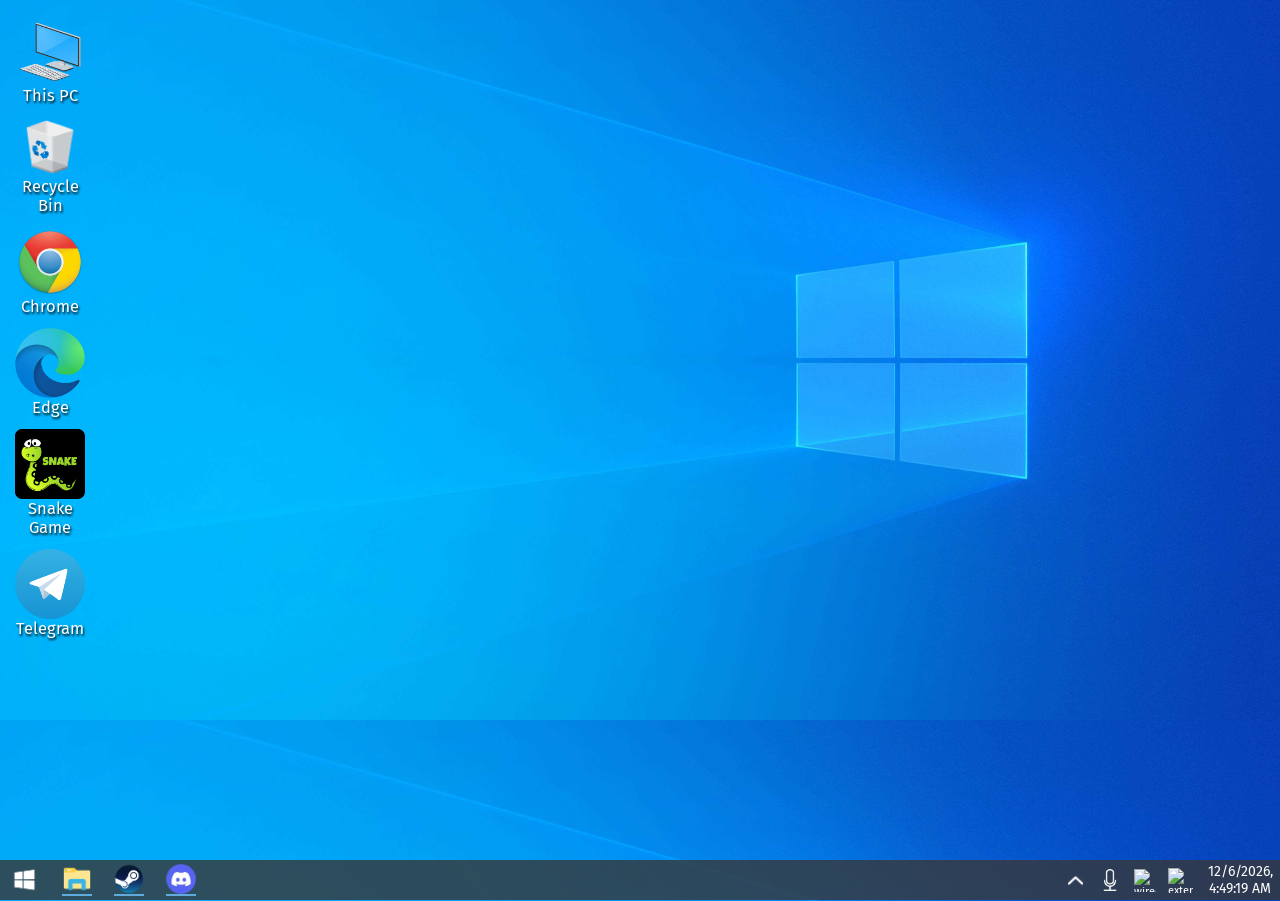
==== commit 9521cef9: "v1.6 check readme for more info about version" ====
--- a/index.html
+++ b/index.html
@@ -1,757 +1,803 @@
-<!DOCTYPE html>
-<html lang="en">
-<head>
-    <meta charset="UTF-8">
-    <meta name="viewport" content="width=device-width, initial-scale=1.0, user-scalable=no">
-    <link rel="shortcut icon" href="images/mypc.png" type="image/x-icon">
-    <link rel="stylesheet" href="css/main.css">
-    <title>Windows 10 Desktop</title>
-</head>
-<body>
-    <section class="desktop">
-        <div class="desktop__shutdown">
-            <img width="96" height="96" src="https://img.icons8.com/material-rounded/96/ffffff/spinner-frame-5.png" alt="spinner-frame-5" class="rot">
-            <p>Shutting down</p>
-
-        </div>
-
-        <div class="pcTurnedOff">
-            <img width="48" height="48" src="https://img.icons8.com/fluency/48/turn-on.png" alt="turn-on" class="turnOnPc">
-            <p>Turn On me!</p>
-        </div>
-
-        <div class="pcLoadMotherboard">
-            <img src="images/motherboard.jpg" alt="asus motherboard load screen">
-        </div>
-
-        <div class="pcLoadHome">
-            <div class="info">
-                <img src="images/user.png" alt="windows user" height="200" width="200">
-                <p>User</p>
-                <div class="info__welcome">
-                    <img width="55" height="55" src="https://img.icons8.com/material-rounded/96/ffffff/spinner-frame-5.png" alt="spinner-frame-5" class="rot">
-                    <span>Welcome...</span>
-                </div>
-            </div>
-        </div>
-
-        <div class="desktop__pc">
-            <div class="desktop__pc-header">
-                <div class="top">
-                    <div class="top__left">
-                        <img width="25" height="25" src="https://img.icons8.com/3d-fluency/94/monitor.png" alt="monitor"/>
-                        <img width="24" height="24" src="https://img.icons8.com/material-outlined/24/828282/vertical-line.png" alt="vertical-line"/>
-                        <img width="18" height="18" src="https://img.icons8.com/ios/50/000000/file--v1.png" alt="file--v1"/>
-                        <img width="24" height="24" src="https://img.icons8.com/material-outlined/24/828282/vertical-line.png" alt="vertical-line"/>
-                        <p>This PC</p>
-                    </div>
-
-                    <div class="top__right">
-                        <div class="top__right-icon trayMyPc">
-                            <img width="15" height="15" src="https://img.icons8.com/material-sharp/24/horizontal-line.png" alt="horizontal-line"/>
-                        </div>
-                        <div class="top__right-icon">
-                            <img width="15" height="15" src="https://img.icons8.com/material-rounded/24/square-spinner.png" alt="square-spinner"/>
-                        </div>
-                        <div class="top__right-icon closeMyPc">
-                            <img width="15" height="15" src="https://img.icons8.com/ios-filled/50/delete-sign--v1.png" alt="delete-sign--v1" class="hover-default">
-                            <img width="15" height="15" src="https://img.icons8.com/ios-filled/50/ffffff/delete-sign--v1.png" alt="delete-sign--v1" class="hover-close">
-                        </div>
-                    </div>
-                </div>
-
-                <div class="middle">
-                    <div class="middle__left">
-                        <p>File</p>
-                        <p>Main</p>
-                        <p>Share</p>
-                        <p>Look</p>
-                    </div>
-
-                    <div class="middle__right">
-                        <div class="middle__right-item">
-                            <img width="10" height="10" src="https://img.icons8.com/ios-glyphs/30/a6a6a6/expand-arrow--v1.png" alt="expand-arrow--v1"/ class="dropdown">
-                        </div>
-                        <div class="middle__right-item">
-                            <img width="20" height="20" src="https://img.icons8.com/color/48/176DB2/help--v1.png" alt="help--v1"/>
-                        </div>
-                    </div>
-                </div>
-
-                <div class="bottom">
-                    <div class="bottom__arrows">
-                        <img width="20" height="20" src="https://img.icons8.com/fluency-systems-filled/48/808080/long-arrow-left.png" alt="long-arrow-left">
-                        <img width="20" height="20" src="https://img.icons8.com/fluency-systems-filled/50/808080/long-arrow-right.png" alt="long-arrow-right"/>
-                    </div>
-
-                    <div class="bottom__path">
-                        <img width="25" height="25" src="https://img.icons8.com/3d-fluency/94/monitor.png" alt="monitor"/>
-                        <img width="15" height="15" src="https://img.icons8.com/material-outlined/24/808080/forward.png" alt="forward"/>
-                        <p>This PC</p>
-                        <img width="15" height="15" src="https://img.icons8.com/ios-glyphs/30/a6a6a6/expand-arrow--v1.png" alt="expand-arrow--v1" class="dropdown">
-                        <img width="15" height="15" src="https://img.icons8.com/fluency-systems-filled/48/808080/reboot.png" alt="reboot" class="reboot">
-                    </div>
-
-                    <div class="bottom__search">
-                        <img width="15" height="15" src="https://img.icons8.com/windows/32/808080/search--v1.png" alt="search--v1"/>
-                        <input type="search" placeholder="Search in: This PC">
-                    </div>
-                </div>
-            </div>
-
-            <div class="desktop__pc-main">
-                <div class="sidebar">
-                    <div class="sidebar__item">
-                        <img width="15" height="15" src="https://img.icons8.com/ios-glyphs/30/a6a6a6/expand-arrow--v1.png" alt="expand-arrow--v1" class="dropdownMyPcItems">
-                        <img width="25" height="25" src="https://img.icons8.com/3d-fluency/94/monitor.png" alt="monitor"/>
-                        <p>This PC</p>
-                    </div>
-                    <div class="canHide-wrapper">
-                        <div class="sidebar__item canHide">
-                            <div class="sidebar__item-img">
-                                <img width="20" height="20" src="https://img.icons8.com/fluency/48/windows-movie-maker.png" alt="windows-movie-maker"/>
-                            </div>
-                            <p>Video</p>
-                        </div>
-                        <div class="sidebar__item canHide">
-                            <div class="sidebar__item-img">
-                                <img width="20" height="20" src="https://img.icons8.com/color/48/ffffff/overview-pages-1.png" alt="overview-pages-1"/>
-                            </div>
-                            <p>Documents</p>
-                        </div>
-                        <div class="sidebar__item canHide">
-                            <div class="sidebar__item-img">
-                                <img width="20" height="20" src="https://img.icons8.com/3d-fluency/94/down.png" alt="down"/>
-                            </div>
-                            <p>Downloads</p>
-                        </div>
-                        <div class="sidebar__item canHide">
-                            <div class="sidebar__item-img">
-                                <img width="20" height="20" src="https://img.icons8.com/metro/26/00a2ff/musical.png" alt="musical"/>
-                            </div>
-                            <p>Music</p>
-                        </div>
-                        <div class="sidebar__item canHide">
-                            <div class="sidebar__item-img">
-                                <img width="25" height="20" src="https://img.icons8.com/fluency/48/desktop.png" alt="desktop"/>
-                            </div>
-                            <p>Desktop</p>
-                        </div>
-                        <div class="sidebar__item canHide">
-                            <div class="sidebar__item-img">
-                                <img width="20" height="20" src="https://img.icons8.com/color/48/c-drive-2.png" alt="c-drive-2"/>
-                            </div>
-                            <p>Local disk (C:)</p>
-                        </div>
-                        <div class="sidebar__item canHide">
-                            <div class="sidebar__item-img">
-                                <img width="20" height="20" src="https://img.icons8.com/color/48/hdd.png" alt="hdd"/>
-                            </div>
-                            <p>Local disk (D:)</p>
-                        </div>
-                    </div>
-                </div>
-
-                <div class="disks">
-                    <div class="disks__title">
-                        <img width="15" height="15" src="https://img.icons8.com/ios-glyphs/30/a6a6a6/expand-arrow--v1.png" alt="expand-arrow--v1" class="dropdownDisks">
-                        <p>Devices and disks (2)</p>
-                        <hr>
-                    </div>
-
-                    <div class="disks__all">
-                        <div class="disks__all-hdd">
-                            <img width="40" height="40" src="https://img.icons8.com/color/48/c-drive-2.png" alt="c-drive-2"/>
-                            <div class="info">
-                                <p>Local disk (C:)</p>
-                                <div class="info__space">
-                                    <hr class="booked">
-                                    <hr class="free">
-                                </div>
-                                <p>275 GB free of 446 GB</p>
-                            </div>
-                        </div>
-
-                        <div class="disks__all-hdd" id="hdd2">
-                            <img width="40" height="40" src="https://img.icons8.com/color/48/hdd.png" alt="hdd"/>
-                            <div class="info">
-                                <p>Local disk (D:)</p>
-                                <div class="info__space">
-                                    <hr class="booked">
-                                    <hr class="free">
-                                </div>
-                                <p>450 GB free of 931 GB</p>
-                            </div>
-                        </div>
-                    </div>
-                </div>
-            </div>
-        </div>
-
-        <div class="desktop__chrome">
-            <header class="header">
-                <div class="icon minimizeChrome">
-                    <img width="15" height="15" src="https://img.icons8.com/material-sharp/24/ffffff/horizontal-line.png" alt="horizontal-line">
-                </div>
-                <div class="icon">
-                    <img width="15" height="15" src="https://img.icons8.com/material-rounded/24/ffffff/square-spinner.png" alt="square-spinner"/>
-                </div>
-                <div class="icon closeChrome">
-                    <img width="15" height="15" src="https://img.icons8.com/ios-filled/50/ffffff/delete-sign--v1.png" alt="delete-sign--v1" class="close">
-                </div>
-            </header>
-
-            <iframe id="if1" width="100%" height="100%" style="visibility:visible" src="https://www.google.com/search?igu=1" class="chromeIframe"></iframe>
-        </div>
-
-        <div class="desktop__calc">
-            <div class="desktop__calc-header">
-                <div class="left">
-                    <img width="17" height="17" src="https://img.icons8.com/fluency/96/calculator.png" alt="calculator">
-                    <p>Calculator</p>
-                </div>
-
-                <div class="right">
-                    <div class="icon minimizeCalculatorApp">
-                        <img width="15" height="15" src="https://img.icons8.com/material-sharp/24/horizontal-line.png" alt="horizontal-line">
-                    </div>
-                    <div class="icon">
-                        <img width="15" height="15" src="https://img.icons8.com/material-rounded/24/square-spinner.png" alt="square-spinner"/>
-                    </div>
-                    <div class="icon closeCalculatorApp">
-                        <img width="15" height="15" src="https://img.icons8.com/ios-filled/50/delete-sign--v1.png" alt="delete-sign--v1" class="hover-default">
-                        <img width="15" height="15" src="https://img.icons8.com/ios-filled/50/ffffff/delete-sign--v1.png" alt="delete-sign--v1" class="hover-close">
-                    </div>
-                </div>
-            </div>
-
-            <div class="desktop__calc-result">
-                <input type="text" class="calculationResult" name="result">
-            </div>
-
-            <div class="desktop__calc-btns">
-                <div class="row">
-                    <input type="button" value="/" class="divide">
-                    <input type="button" value="CE" class="clearAll">
-                    <input type="button" value="⬅" class="backspace">
-                </div>
-
-                <div class="row">
-                    <input type="button" value="7" class="seven">
-                    <input type="button" value="8" class="eight">
-                    <input type="button" value="9" class="nine">
-                    <input type="button" value="*" class="multiply">
-                </div>
-
-                <div class="row">
-                    <input type="button" value="4" class="four">
-                    <input type="button" value="5" class="five">
-                    <input type="button" value="6" class="six">
-                    <input type="button" value="-" class="minus">
-                </div>
-
-                <div class="row">
-                    <input type="button" value="1" class="one">
-                    <input type="button" value="2" class="two">
-                    <input type="button" value="3" class="three">
-                    <input type="button" value="+" class="add">
-                </div>
-
-                <div class="row">
-                    <input type="button" value="0" class="zero">
-                    <input type="button" value="," class="separator">
-                    <input type="button" value="=" class="equal">
-                </div>
-            </div>
-        </div>
-
-        <div class="desktop__snakeGame" tabindex="0">
-            <header class="header">
-                <div class="icon">
-                    <img width="15" height="15" src="https://img.icons8.com/material-sharp/24/ffffff/horizontal-line.png" alt="horizontal-line">
-                </div>
-                <div class="icon">
-                    <img width="15" height="15" src="https://img.icons8.com/material-rounded/24/ffffff/square-spinner.png" alt="square-spinner"/>
-                </div>
-                <div class="icon closeSnakeGame">
-                    <img width="15" height="15" src="https://img.icons8.com/ios-filled/50/ffffff/delete-sign--v1.png" alt="delete-sign--v1" class="close">
-                </div>
-            </header>
-
-            <div class="gameMenu">
-                <h1>Snake Game</h1>
-                <div class="gameMenu__modes">
-                    <p class="modeEasy">Easy</p>
-                    <p class="modeMedium">Medium</p>
-                    <p class="modeHard">Hard</p>
-                    <p class="modeUnreal">Unreal</p>
-                </div>
-            </div>
-
-            <div class="gameInfo">
-                <p class="score">Score: 0</p>
-                <p class="mode">Mode: none</p>
-            </div>
-
-            <div class="gameBoard">
-
-            </div>
-
-            <div class="gameLose">
-                <h1>You lose!</h1>
-                <p>Page reload in 2 seconds...</p>
-            </div>
-        </div>
-
-        <div class="desktop__telegram">
-            <header class="header">
-                <div class="icon">
-                    <img width="15" height="15" src="https://img.icons8.com/material-sharp/24/acacac/horizontal-line.png" alt="horizontal-line">
-                </div>
-                <div class="icon">
-                    <img width="15" height="15" src="https://img.icons8.com/material-rounded/24/acacac/square-spinner.png" alt="square-spinner"/>
-                </div>
-                <div class="icon closeTelegram">
-                    <img width="15" height="15" src="https://img.icons8.com/ios-filled/50/ffffff/delete-sign--v1.png" alt="delete-sign--v1" class="hover-close">
-                    <img width="15" height="15" src="https://img.icons8.com/ios-filled/50/acacac/delete-sign--v1.png" alt="delete-sign--v1" class="close">
-                </div>
-            </header>
-
-            <div class="desktop__telegram-sidemenu">
-                <div class="left">
-                    <div class="top">
-                        <img src="images/telegram_avatar.png" alt="Avatar" class="avatarImg">
-                        <p class="nickname">prmak</p>
-                        <p class="status">Set emoji status</p>
-                    </div>
-    
-                    <div class="main">
-                        <div class="item">
-                            <img width="25" height="25" src="https://img.icons8.com/material-sharp/48/user-group-man-man.png" alt="user-group-man-man">
-                            <p>Create group</p>
-                        </div>
-                        <div class="item">
-                            <img width="25" height="25" src="https://img.icons8.com/external-anggara-basic-outline-anggara-putra/48/external-megaphone-user-interface-basic-anggara-basic-outline-anggara-putra.png" alt="external-megaphone-user-interface-basic-anggara-basic-outline-anggara-putra">
-                            <p>Create channel</p>
-                        </div>
-                        <div class="item">
-                            <img width="25" height="25" src="https://img.icons8.com/pastel-glyph/64/wallet--v2.png" alt="wallet--v2">
-                            <p>Wallet</p>
-                        </div>
-                        <div class="item">
-                            <img width="25" height="25" src="images/telegram_contacts.png" alt="user-male-circle"/>
-                            <p>Contacts</p>
-                        </div>
-                        <div class="item">
-                            <img width="25" height="25" src="https://img.icons8.com/ios/50/phone--v1.png" alt="phone--v1"/>
-                            <p>Calls</p>
-                        </div>
-                        <div class="item">
-                            <img width="25" height="25" src="https://img.icons8.com/material-outlined/24/bookmark-ribbon--v1.png" alt="bookmark-ribbon--v1"/>
-                            <p>Saved</p>
-                        </div>
-                        <div class="item">
-                            <img width="25" height="25" src="images/telegram_settings.png" alt="settings icon"/>
-                            <p>Settings</p>
-                        </div>
-                    </div>
-    
-                    <div class="bot">
-                        <h2>Telegram Desktop</h2>
-                        <div class="bot__about">
-                            <a href="#"><p>Version 4.11.1</p></a>
-                            <a href=""><p>About</p></a>
-                        </div>
-                    </div>
-                </div>
-
-                <div class="right">
-                </div>
-                
-            </div>
-
-            <div class="desktop__telegram-channels">
-                <div class="top">
-                    <div class="top__left">
-                        <img width="30" height="30" src="https://img.icons8.com/ios-filled/50/a0a0a0/menu--v6.png" alt="menu--v6" class="telegram-burger">
-                        <input type="search" placeholder="Search">
-                    </div>
-
-                    <div class="top__rightTg">
-                        <div class="channel-info">
-                            <p class="channel-name-header"></p>
-                            <p class="statusChannel"></p>
-                        </div>
-
-                        <div class="icons">
-                            <img width="30" height="30" src="https://img.icons8.com/ios-glyphs/30/999999/search.png" alt="search">
-                            <img width="30" height="30" src="https://img.icons8.com/ios-glyphs/30/999999/phone--v1.png" alt="phone--v1">
-                            <img width="30" height="30" src="https://img.icons8.com/material-outlined/48/999999/circled-menu.png" alt="circled-menu"/>
-                        </div>
-                    </div>
-                </div>
-
-                <div class="main">
-                    <div class="main__channels">
-                        <div class="channel truexaChannel">
-                            <img src="images/truexa.jpg" alt="Channel logo">
-                            <div class="info">
-                                <div class="top-info">
-                                <p class="channel-name">Труха ⚡️ Украина</p>
-                                    <p class="time">22:00</p>
-                                </div>
-                                <p class="channel-post">⚡️ Перемога буде!⚡️ Перемога буде!</p>
-                            </div>
-                        </div>
-    
-                        <div class="channel danyaChannel">
-                            <img src="images/myfriend.jpg" alt="Friend logo">
-                            <div class="info">
-                                <div class="top-info">
-                                    <p class="channel-name">Даня</p>
-                                    <p class="time">22:00</p>
-                                </div>
-                                <p class="channel-post">Я гей! Пошли в фортнайт?</p>
-                            </div>
-                        </div>
-    
-                        <div class="channel junChannel">
-                            <img src="images/junlogo.jpg" alt="Channel logo">
-                            <div class="info">
-                                <div class="top-info">
-                                    <p class="channel-name">Туда-сюда Джун</p>
-                                    <p class="time">22:00</p>
-                                </div>
-                                <p class="channel-post">Подписывайтесь на канал!</p>
-                            </div>
-                        </div>
-                    </div>
-                    
-                    <div class="main__info">
-                        <div class="message">
-                            <p class="channelName">Channel Name</p>
-                            <p class="channel-msg">Lorem ipsum dolor, sit amet consectetur adipisicing elit. Voluptate doloribus quasi veritatis nam et consectetur vitae. Ab unde magnam ratione quaerat nobis temporibus quae repellat, autem laboriosam perferendis pariatur molestias!</p>
-                            <div class="message__footer">
-                                <img width="24" height="24" src="https://img.icons8.com/material-rounded/24/a0acb6/visible.png" alt="visible">
-                                <p class="views">2.9K</p>
-                                <p class="time">22:00</p>
-                            </div>
-                        </div>
-
-                        <div class="message">
-                            <p class="channelName">Channel Name</p>
-                            <p class="channel-msg">Lorem ipsum dolor, sit amet consectetur adipisicing elit. Voluptate doloribus quasi veritatis nam et consectetur vitae. Ab unde magnam ratione quaerat nobis temporibus quae repellat, autem laboriosam perferendis pariatur molestias!</p>
-                            <div class="message__footer">
-                                <img width="24" height="24" src="https://img.icons8.com/material-rounded/24/a0acb6/visible.png" alt="visible">
-                                <p class="views">2.9K</p>
-                                <p class="time">22:00</p>
-                            </div>
-                        </div>
-
-                        <div class="message">
-                            <p class="channelName">Channel Name</p>
-                            <p class="channel-msg">Lorem ipsum dolor, sit amet consectetur adipisicing elit. Voluptate doloribus quasi veritatis nam et consectetur vitae. Ab unde magnam ratione quaerat nobis temporibus quae repellat, autem laboriosam perferendis pariatur molestias!</p>
-                            <div class="message__footer">
-                                <img width="24" height="24" src="https://img.icons8.com/material-rounded/24/a0acb6/visible.png" alt="visible">
-                                <p class="views">2.9K</p>
-                                <p class="time">22:00</p>
-                            </div>
-                        </div>
-
-                        <div class="message">
-                            <p class="channelName">Channel Name</p>
-                            <p class="channel-msg">Lorem ipsum dolor, sit amet consectetur adipisicing elit. Voluptate doloribus quasi veritatis nam et consectetur vitae. Ab unde magnam ratione quaerat nobis temporibus quae repellat, autem laboriosam perferendis pariatur molestias!</p>
-                            <div class="message__footer">
-                                <img width="24" height="24" src="https://img.icons8.com/material-rounded/24/a0acb6/visible.png" alt="visible">
-                                <p class="views">2.9K</p>
-                                <p class="time">22:00</p>
-                            </div>
-                        </div>
-                        <div class="message">
-                            <p class="channelName">Channel Name</p>
-                            <p class="channel-msg">Lorem ipsum dolor, sit amet consectetur adipisicing elit. Voluptate doloribus quasi veritatis nam et consectetur vitae. Ab unde magnam ratione quaerat nobis temporibus quae repellat, autem laboriosam perferendis pariatur molestias!</p>
-                            <div class="message__footer">
-                                <img width="24" height="24" src="https://img.icons8.com/material-rounded/24/a0acb6/visible.png" alt="visible">
-                                <p class="views">2.9K</p>
-                                <p class="time">22:00</p>
-                            </div>
-                        </div>
-
-                        <div class="message">
-                            <p class="channelName">Channel Name</p>
-                            <p class="channel-msg">Lorem ipsum dolor, sit amet consectetur adipisicing elit. Voluptate doloribus quasi veritatis nam et consectetur vitae. Ab unde magnam ratione quaerat nobis temporibus quae repellat, autem laboriosam perferendis pariatur molestias!</p>
-                            <div class="message__footer">
-                                <img width="24" height="24" src="https://img.icons8.com/material-rounded/24/a0acb6/visible.png" alt="visible">
-                                <p class="views">2.9K</p>
-                                <p class="time">22:00</p>
-                            </div>
-                        </div>
-                    </div>
-                </div>
-            </div>
-        </div>
-
-        <div class="desktop__start">
-            <div class="wrapper">
-                <aside>
-                    <div class="sidebar">
-                        <div class="sidebar__icon">
-                            <img width="30" height="30" src="https://img.icons8.com/ios-glyphs/30/ffffff/user-male-circle.png" alt="user-male-circle"/>
-                        </div>
-                        <div class="sidebar__icon">
-                            <img width="25" height="25" src="https://img.icons8.com/ios/50/ffffff/file--v1.png" alt="file--v1"/>
-                        </div>
-                        <div class="sidebar__icon">
-                            <img width="25" height="25" src="https://img.icons8.com/ios-glyphs/30/ffffff/picture.png" alt="picture"/>
-                        </div>
-                        <div class="sidebar__icon startMenuSettingsBtn">
-                            <img width="25" height="25" src="https://img.icons8.com/ios/50/ffffff/settings--v1.png" alt="settings--v1"/>
-                        </div>
-                        <div class="sidebar__icon turnoffBtn">
-                            <img width="25" height="25" src="https://img.icons8.com/windows/32/ffffff/shutdown.png" alt="shutdown">
-                        </div>
-                    </div>
-
-                    <div class="sidebar__turnon">
-                        <div class="sidebar__turnon-item">
-                            <img width="23" height="23" src="https://img.icons8.com/ios/50/ffffff/moon-symbol.png" alt="moon-symbol"/>
-                            <p>Sleep</p>
-                        </div>
-                        <div class="sidebar__turnon-item shutdownBtn">
-                            <img width="23" height="23" src="https://img.icons8.com/windows/32/ffffff/shutdown.png" alt="shutdown"/>
-                            <p>Shutdown</p>
-                        </div>
-                        <div class="sidebar__turnon-item">
-                            <img width="23" height="23" src="https://img.icons8.com/ios-glyphs/30/ffffff/replay.png" alt="replay"/>
-                            <p>Reload</p>
-                        </div>
-                    </div>
-                </aside>
-                <div class="desktop__start-main">
-                    <div class="subtitle">
-                        <p>Productivity</p>
-                    </div>
-                    <div class="cards">
-                        <div class="cards__card">
-                            <img width="60" height="60" src="https://img.icons8.com/fluency/96/microsoft-word-2019.png" alt="microsoft-word-2019"/>
-                            <p>Word</p>
-                        </div>
-                        <div class="cards__card">
-                            <img width="60" height="60" src="https://img.icons8.com/color/48/microsoft-excel-2019--v1.png" alt="microsoft-excel-2019--v1"/>
-                            <p>Excel</p>
-                        </div>
-                        <div class="cards__card">
-                            <img width="60" height="60" src="https://img.icons8.com/color/96/microsoft-outlook-2019--v2.png" alt="microsoft-outlook-2019--v2"/>
-                            <p>Outlook</p>
-                        </div>
-
-                        <div class="cards__card">
-                            <img width="60" height="60" src="https://img.icons8.com/fluency/96/skype.png" alt="skype"/>
-                            <p>Skype</p>
-                        </div>
-                        <div class="cards__card">
-                            <img width="60" height="60" src="https://img.icons8.com/color/96/microsoft-powerpoint-2019--v1.png" alt="microsoft-powerpoint-2019--v1"/>
-                            <p>PowerPoint</p>
-                        </div>
-                        <div class="cards__card">
-                            <img width="60" height="60" src="https://img.icons8.com/fluency/96/microsoft-onedrive-2019.png" alt="microsoft-onedrive-2019"/>
-                            <p>OneDrive</p>
-                        </div>
-                    </div>
-
-
-                    <div class="subtitle">
-                        <p>Explore</p>
-                    </div>
-                    <div class="cards">
-                        <div class="cards__card">
-                            <img width="60" height="60" src="https://img.icons8.com/fluency/96/microsoft-store.png" alt="microsoft-store"/>
-                            <p>Microsoft Store</p>
-                        </div>
-                        <div class="cards__card">
-                            <img width="60" height="60" src="https://img.icons8.com/fluency/96/weather.png" alt="weather"/>
-                            <p>Weather</p>
-                        </div>
-                        <div class="cards__card">
-                            <img width="60" height="60" src="https://img.icons8.com/fluency/96/news.png" alt="news"/>
-                            <p>News</p>
-                        </div>
-
-                        <div class="cards__card">
-                            <img width="60" height="60" src="https://img.icons8.com/fluency/96/video.png" alt="video"/>
-                            <p>Movie & TV</p>
-                        </div>
-                        <div class="cards__card">
-                            <img width="60" height="60" src="https://img.icons8.com/color/96/microsoft-to-do-app.png" alt="microsoft-to-do-app"/>
-                            <p>To Do</p>
-                        </div>
-                        <div class="cards__card calculatorApp">
-                            <img width="60" height="60" src="https://img.icons8.com/fluency/96/calculator.png" alt="calculator"/>
-                            <p>Calculator</p>
-                        </div>
-                    </div>
-                </div>
-            </div>
-        </div>
-
-        <div class="desktop__settings">
-            <header class="header">
-                <div class="icon">
-                    <img width="15" height="15" src="https://img.icons8.com/material-sharp/24/acacac/horizontal-line.png" alt="horizontal-line">
-                </div>
-                <div class="icon">
-                    <img width="15" height="15" src="https://img.icons8.com/material-rounded/24/acacac/square-spinner.png" alt="square-spinner"/>
-                </div>
-                <div class="icon closeSettings">
-                    <img width="15" height="15" src="https://img.icons8.com/ios-filled/50/ffffff/delete-sign--v1.png" alt="delete-sign--v1" class="hover-close">
-                    <img width="15" height="15" src="https://img.icons8.com/ios-filled/50/acacac/delete-sign--v1.png" alt="delete-sign--v1" class="close">
-                </div>
-            </header>
-
-            <div class="desktop__settings-title">
-                <p>Windows Settings</p>
-            </div>
-
-            <div class="desktop__settings-item">
-                <div class="title">
-                    <img src="images/mypc.png" alt="PC logo">
-                    <p>Choose a desktop picture</p>
-                </div>
-
-                <div class="images">
-                    <div class="images__card">
-                        <img src="images/background.jpg" alt="Main background">
-                        <p>Windows 10 Background</p>
-                    </div>
-
-                    <div class="images__card">
-                        <img src="images/windowsxp_bg.jpg" alt="XP background">
-                        <p>Windows XP Background</p>
-                    </div>
-
-                    <div class="images__card">
-                        <img src="images/minecraft_bg.jpg" alt="Main background">
-                        <p>Minecraft Background</p>
-                    </div>
-                </div>
-
-                <div class="buttons">
-                    <input type="radio" id="bg1" name="choice" value="option1">
-
-                    <input type="radio" id="bg2" name="choice" value="option2">
-
-                    <input type="radio" id="bg3" name="choice" value="option3">
-                </div>
-            </div>
-        </div>
-
-        <div class="desktop__icons">
-            <div class="desktop__icons-icon desktop-pc">
-                <img src="images/mypc.png" alt="PC windows 10 icon">
-                <h2>This PC</h2>
-            </div>
-            <div class="desktop__icons-icon">
-                <img src="images/recycle_bin.png" alt="PC recycle bin icon" class="recycle_bin">
-                <h2>Recycle Bin</h2>
-            </div>
-            <div class="desktop__icons-icon desktop-chrome">
-                <img src="images/chrome.png" alt="Google Chrome image" >
-                <h2>Chrome</h2>
-            </div>
-            <div class="desktop__icons-icon">
-                <img src="images/edge.png" alt="Microsoft Edge image" >
-                <h2>Edge</h2>
-            </div>
-            <div class="desktop__icons-icon desktop-snake">
-                <img src="images/snake.png" alt="Snake Game Logo" >
-                <h2>Snake Game</h2>
-            </div>
-            <div class="desktop__icons-icon desktop-telegram">
-                <img src="images/Telegram_logo.png" alt="Telegram Logo" >
-                <h2>Telegram</h2>
-            </div>
-        </div>
-    </section>
-
-    <footer class="footer">
-        <div class="footer__left">
-            <div class="footer__left-icon">
-                <img src="images/start.png" alt="Start Windows Image" class="footer-startMenu">
-            </div>
-            <div class="footer__left-icon exloperBtn">
-                <img src="images/explorer.png" alt="Explorer Windows Image" class="user-icons">
-            </div>
-            <div class="footer__left-icon">
-                <img src="images/steam.png" alt="Steam Image" class="user-icons">
-            </div>
-            <div class="footer__left-icon">
-                <img src="images/discord.png" alt="Discord Image" class="user-icons">
-            </div>
-            <div class="footer__left-icon chromeFooterIcon">
-                <img src="images/chrome-tray.png" alt="Chrome Image" class="user-icons">
-            </div>
-            <div class="footer__left-icon calcFooterIcon">
-                <img src="https://img.icons8.com/fluency/96/calculator.png" alt="calculator" class="user-icons">
-            </div>
-            <div class="footer__left-icon snakeFooterIcon">
-                <img src="images/snake.png" alt="Snake Image" class="user-icons">
-            </div>
-            <div class="footer__left-icon telegramFooterIcon">
-                <img src="images/Telegram_logo.png" alt="Telegram Image" class="user-icons">
-            </div>
-            <div class="footer__left-icon windowsSettingsFooterIcon">
-                <img src="https://img.icons8.com/material-rounded/48/ffffff/settings.png" alt="settings" class="user-icons">
-            </div>
-        </div>
-
-        <div class="footer__right">
-            <div class="footer__right-icon trayBtn">
-                <img src="images/arrow.png" alt="Up Arrow icon" class="arrow-image">
-            </div>
-            <div class="footer__right-icon">
-                <img src="images/micro.png" alt="Microphone icon" class="micro-image">
-            </div>
-            <div class="footer__right-icon internetBtn">
-                <img width="23" height="23" src="https://img.icons8.com/ios-filled/100/ffffff/wired-network-connection.png" alt="wired-network-connection" class="ethernet-image">
-            </div>
-            <div class="footer__right-icon">
-                <img width="25" height="25" src="https://img.icons8.com/external-kiranshastry-lineal-kiranshastry/64/ffffff/external-volume-multimedia-kiranshastry-lineal-kiranshastry.png" alt="external-volume-multimedia-kiranshastry-lineal-kiranshastry" class="sound-image"/>
-            </div>
-            <div class="footer__right-time">
-                <p class="current-time">19:09</p>
-            </div>
-        </div>
-
-        <div class="footer__tray">
-            <div class="footer__tray-icon">
-                <img src="images/steam.png" alt="Steam image">
-            </div>
-            <div class="footer__tray-icon">
-                <img src="images/discord.png" alt="Discord image">
-            </div>
-        </div>
-
-        <div class="footer__internet">
-            <div class="footer__internet-status">
-                <div class="icon">
-                    <img width="30" height="30" src="https://img.icons8.com/ios-filled/100/ffffff/wired-network-connection.png" alt="wired-network-connection"/>
-                </div>
-                <div class="info">
-                    <span>Network</span>
-                    <p>Connected</p>
-                </div>
-            </div>
-            
-            <p class="footer__internet-title">Network and Internet settings</p>
-            <p class="footer__internet-subtitle">Changing parameters, such as setting the connection to "limit".</p>
-        </div>
-    </footer>
-
-
-    <script src="js/script.js"></script>
-    <script src="js/calculator_app.js"></script>
-    <script src="js/snake.js"></script>
-    <script src="js/randomMsgs.js"></script>
-    <script type="module" src="js/telegram.js"></script>
-</body>
+<!DOCTYPE html>
+<html lang="en">
+<head>
+    <meta charset="UTF-8">
+    <meta name="viewport" content="width=device-width, initial-scale=1.0, user-scalable=no">
+    <link rel="shortcut icon" href="images/mypc.png" type="image/x-icon">
+    <link rel="stylesheet" href="css/main.css">
+    <title>Windows 10 Desktop</title>
+</head>
+<body>
+    <section class="desktop">
+        <div class="desktop__shutdown">
+            <img width="96" height="96" src="https://img.icons8.com/material-rounded/96/ffffff/spinner-frame-5.png" alt="spinner-frame-5" class="rot">
+            <p>Shutting down</p>
+
+        </div>
+
+        <div class="pcTurnedOff">
+            <img width="48" height="48" src="https://img.icons8.com/fluency/48/turn-on.png" alt="turn-on" class="turnOnPc">
+            <p>Turn On me!</p>
+        </div>
+
+        <div class="pcLoadMotherboard">
+            <img src="images/motherboard.jpg" alt="asus motherboard load screen">
+        </div>
+
+        <div class="pcLoadHome">
+            <div class="info">
+                <img src="images/user.png" alt="windows user" height="200" width="200">
+                <p>User</p>
+                <div class="info__welcome">
+                    <img width="55" height="55" src="https://img.icons8.com/material-rounded/96/ffffff/spinner-frame-5.png" alt="spinner-frame-5" class="rot">
+                    <span>Welcome...</span>
+                </div>
+            </div>
+        </div>
+
+        <div class="desktop__pc">
+            <div class="desktop__pc-header">
+                <div class="top">
+                    <div class="top__left">
+                        <img width="25" height="25" src="https://img.icons8.com/3d-fluency/94/monitor.png" alt="monitor"/>
+                        <img width="24" height="24" src="https://img.icons8.com/material-outlined/24/828282/vertical-line.png" alt="vertical-line"/>
+                        <img width="18" height="18" src="https://img.icons8.com/ios/50/000000/file--v1.png" alt="file--v1"/>
+                        <img width="24" height="24" src="https://img.icons8.com/material-outlined/24/828282/vertical-line.png" alt="vertical-line"/>
+                        <p>This PC</p>
+                    </div>
+
+                    <div class="top__right">
+                        <div class="top__right-icon trayMyPc">
+                            <img width="15" height="15" src="https://img.icons8.com/material-sharp/24/horizontal-line.png" alt="horizontal-line"/>
+                        </div>
+                        <div class="top__right-icon">
+                            <img width="15" height="15" src="https://img.icons8.com/material-rounded/24/square-spinner.png" alt="square-spinner"/>
+                        </div>
+                        <div class="top__right-icon closeMyPc">
+                            <img width="15" height="15" src="https://img.icons8.com/ios-filled/50/delete-sign--v1.png" alt="delete-sign--v1" class="hover-default">
+                            <img width="15" height="15" src="https://img.icons8.com/ios-filled/50/ffffff/delete-sign--v1.png" alt="delete-sign--v1" class="hover-close">
+                        </div>
+                    </div>
+                </div>
+
+                <div class="middle">
+                    <div class="middle__left">
+                        <p>File</p>
+                        <p>Main</p>
+                        <p>Share</p>
+                        <p>Look</p>
+                    </div>
+
+                    <div class="middle__right">
+                        <div class="middle__right-item">
+                            <img width="10" height="10" src="https://img.icons8.com/ios-glyphs/30/a6a6a6/expand-arrow--v1.png" alt="expand-arrow--v1"/ class="dropdown">
+                        </div>
+                        <div class="middle__right-item">
+                            <img width="20" height="20" src="https://img.icons8.com/color/48/176DB2/help--v1.png" alt="help--v1"/>
+                        </div>
+                    </div>
+                </div>
+
+                <div class="bottom">
+                    <div class="bottom__arrows">
+                        <img width="20" height="20" src="https://img.icons8.com/fluency-systems-filled/48/808080/long-arrow-left.png" alt="long-arrow-left">
+                        <img width="20" height="20" src="https://img.icons8.com/fluency-systems-filled/50/808080/long-arrow-right.png" alt="long-arrow-right"/>
+                    </div>
+
+                    <div class="bottom__path">
+                        <img width="25" height="25" src="https://img.icons8.com/3d-fluency/94/monitor.png" alt="monitor"/>
+                        <img width="15" height="15" src="https://img.icons8.com/material-outlined/24/808080/forward.png" alt="forward"/>
+                        <p>This PC</p>
+                        <img width="15" height="15" src="https://img.icons8.com/ios-glyphs/30/a6a6a6/expand-arrow--v1.png" alt="expand-arrow--v1" class="dropdown">
+                        <img width="15" height="15" src="https://img.icons8.com/fluency-systems-filled/48/808080/reboot.png" alt="reboot" class="reboot">
+                    </div>
+
+                    <div class="bottom__search">
+                        <img width="15" height="15" src="https://img.icons8.com/windows/32/808080/search--v1.png" alt="search--v1"/>
+                        <input type="search" placeholder="Search in: This PC">
+                    </div>
+                </div>
+            </div>
+
+            <div class="desktop__pc-main">
+                <div class="sidebar">
+                    <div class="sidebar__item">
+                        <img width="15" height="15" src="https://img.icons8.com/ios-glyphs/30/a6a6a6/expand-arrow--v1.png" alt="expand-arrow--v1" class="dropdownMyPcItems">
+                        <img width="25" height="25" src="https://img.icons8.com/3d-fluency/94/monitor.png" alt="monitor"/>
+                        <p>This PC</p>
+                    </div>
+                    <div class="canHide-wrapper">
+                        <div class="sidebar__item canHide">
+                            <div class="sidebar__item-img">
+                                <img width="20" height="20" src="https://img.icons8.com/fluency/48/windows-movie-maker.png" alt="windows-movie-maker"/>
+                            </div>
+                            <p>Video</p>
+                        </div>
+                        <div class="sidebar__item canHide">
+                            <div class="sidebar__item-img">
+                                <img width="20" height="20" src="https://img.icons8.com/color/48/ffffff/overview-pages-1.png" alt="overview-pages-1"/>
+                            </div>
+                            <p>Documents</p>
+                        </div>
+                        <div class="sidebar__item canHide">
+                            <div class="sidebar__item-img">
+                                <img width="20" height="20" src="https://img.icons8.com/3d-fluency/94/down.png" alt="down"/>
+                            </div>
+                            <p>Downloads</p>
+                        </div>
+                        <div class="sidebar__item canHide">
+                            <div class="sidebar__item-img">
+                                <img width="20" height="20" src="https://img.icons8.com/metro/26/00a2ff/musical.png" alt="musical"/>
+                            </div>
+                            <p>Music</p>
+                        </div>
+                        <div class="sidebar__item canHide">
+                            <div class="sidebar__item-img">
+                                <img width="25" height="20" src="https://img.icons8.com/fluency/48/desktop.png" alt="desktop"/>
+                            </div>
+                            <p>Desktop</p>
+                        </div>
+                        <div class="sidebar__item canHide">
+                            <div class="sidebar__item-img">
+                                <img width="20" height="20" src="https://img.icons8.com/color/48/c-drive-2.png" alt="c-drive-2"/>
+                            </div>
+                            <p>Local disk (C:)</p>
+                        </div>
+                        <div class="sidebar__item canHide">
+                            <div class="sidebar__item-img">
+                                <img width="20" height="20" src="https://img.icons8.com/color/48/hdd.png" alt="hdd"/>
+                            </div>
+                            <p>Local disk (D:)</p>
+                        </div>
+                    </div>
+                </div>
+
+                <div class="disks">
+                    <div class="disks__title">
+                        <img width="15" height="15" src="https://img.icons8.com/ios-glyphs/30/a6a6a6/expand-arrow--v1.png" alt="expand-arrow--v1" class="dropdownDisks">
+                        <p>Devices and disks (2)</p>
+                        <hr>
+                    </div>
+
+                    <div class="disks__all">
+                        <div class="disks__all-hdd">
+                            <img width="40" height="40" src="https://img.icons8.com/color/48/c-drive-2.png" alt="c-drive-2"/>
+                            <div class="info">
+                                <p>Local disk (C:)</p>
+                                <div class="info__space">
+                                    <hr class="booked">
+                                    <hr class="free">
+                                </div>
+                                <p>275 GB free of 446 GB</p>
+                            </div>
+                        </div>
+
+                        <div class="disks__all-hdd" id="hdd2">
+                            <img width="40" height="40" src="https://img.icons8.com/color/48/hdd.png" alt="hdd"/>
+                            <div class="info">
+                                <p>Local disk (D:)</p>
+                                <div class="info__space">
+                                    <hr class="booked">
+                                    <hr class="free">
+                                </div>
+                                <p>450 GB free of 931 GB</p>
+                            </div>
+                        </div>
+                    </div>
+                </div>
+            </div>
+        </div>
+
+        <div class="desktop__chrome">
+            <header class="header">
+                <div class="icon minimizeChrome">
+                    <img width="15" height="15" src="https://img.icons8.com/material-sharp/24/ffffff/horizontal-line.png" alt="horizontal-line">
+                </div>
+                <div class="icon">
+                    <img width="15" height="15" src="https://img.icons8.com/material-rounded/24/ffffff/square-spinner.png" alt="square-spinner"/>
+                </div>
+                <div class="icon closeChrome">
+                    <img width="15" height="15" src="https://img.icons8.com/ios-filled/50/ffffff/delete-sign--v1.png" alt="delete-sign--v1" class="close">
+                </div>
+            </header>
+
+            <iframe id="if1" width="100%" height="100%" style="visibility:visible" src="https://www.google.com/search?igu=1" class="chromeIframe"></iframe>
+        </div>
+
+        <div class="desktop__calc">
+            <div class="desktop__calc-header">
+                <div class="left">
+                    <img width="17" height="17" src="https://img.icons8.com/fluency/96/calculator.png" alt="calculator">
+                    <p>Calculator</p>
+                </div>
+
+                <div class="right">
+                    <div class="icon minimizeCalculatorApp">
+                        <img width="15" height="15" src="https://img.icons8.com/material-sharp/24/horizontal-line.png" alt="horizontal-line">
+                    </div>
+                    <div class="icon">
+                        <img width="15" height="15" src="https://img.icons8.com/material-rounded/24/square-spinner.png" alt="square-spinner"/>
+                    </div>
+                    <div class="icon closeCalculatorApp">
+                        <img width="15" height="15" src="https://img.icons8.com/ios-filled/50/delete-sign--v1.png" alt="delete-sign--v1" class="hover-default">
+                        <img width="15" height="15" src="https://img.icons8.com/ios-filled/50/ffffff/delete-sign--v1.png" alt="delete-sign--v1" class="hover-close">
+                    </div>
+                </div>
+            </div>
+
+            <div class="desktop__calc-result">
+                <input type="text" class="calculationResult" name="result">
+            </div>
+
+            <div class="desktop__calc-btns">
+                <div class="row">
+                    <input type="button" value="/" class="divide">
+                    <input type="button" value="CE" class="clearAll">
+                    <input type="button" value="⬅" class="backspace">
+                </div>
+
+                <div class="row">
+                    <input type="button" value="7" class="seven">
+                    <input type="button" value="8" class="eight">
+                    <input type="button" value="9" class="nine">
+                    <input type="button" value="*" class="multiply">
+                </div>
+
+                <div class="row">
+                    <input type="button" value="4" class="four">
+                    <input type="button" value="5" class="five">
+                    <input type="button" value="6" class="six">
+                    <input type="button" value="-" class="minus">
+                </div>
+
+                <div class="row">
+                    <input type="button" value="1" class="one">
+                    <input type="button" value="2" class="two">
+                    <input type="button" value="3" class="three">
+                    <input type="button" value="+" class="add">
+                </div>
+
+                <div class="row">
+                    <input type="button" value="0" class="zero">
+                    <input type="button" value="," class="separator">
+                    <input type="button" value="=" class="equal">
+                </div>
+            </div>
+        </div>
+
+        <div class="desktop__snakeGame" tabindex="0">
+            <header class="header">
+                <div class="icon">
+                    <img width="15" height="15" src="https://img.icons8.com/material-sharp/24/ffffff/horizontal-line.png" alt="horizontal-line">
+                </div>
+                <div class="icon">
+                    <img width="15" height="15" src="https://img.icons8.com/material-rounded/24/ffffff/square-spinner.png" alt="square-spinner"/>
+                </div>
+                <div class="icon closeSnakeGame">
+                    <img width="15" height="15" src="https://img.icons8.com/ios-filled/50/ffffff/delete-sign--v1.png" alt="delete-sign--v1" class="close">
+                </div>
+            </header>
+
+            <div class="gameMenu">
+                <h1>Snake Game</h1>
+                <div class="gameMenu__modes">
+                    <p class="modeEasy">Easy</p>
+                    <p class="modeMedium">Medium</p>
+                    <p class="modeHard">Hard</p>
+                    <p class="modeUnreal">Unreal</p>
+                </div>
+            </div>
+
+            <div class="gameInfo">
+                <p class="score">Score: 0</p>
+                <p class="mode">Mode: none</p>
+            </div>
+
+            <div class="gameBoard">
+
+            </div>
+
+            <div class="gameLose">
+                <h1>You lose!</h1>
+                <p>Page reload in 2 seconds...</p>
+            </div>
+        </div>
+
+        <div class="desktop__telegram">
+            <header class="header">
+                <div class="icon">
+                    <img width="15" height="15" src="https://img.icons8.com/material-sharp/24/acacac/horizontal-line.png" alt="horizontal-line">
+                </div>
+                <div class="icon">
+                    <img width="15" height="15" src="https://img.icons8.com/material-rounded/24/acacac/square-spinner.png" alt="square-spinner"/>
+                </div>
+                <div class="icon closeTelegram">
+                    <img width="15" height="15" src="https://img.icons8.com/ios-filled/50/ffffff/delete-sign--v1.png" alt="delete-sign--v1" class="hover-close">
+                    <img width="15" height="15" src="https://img.icons8.com/ios-filled/50/acacac/delete-sign--v1.png" alt="delete-sign--v1" class="close">
+                </div>
+            </header>
+
+            <div class="desktop__telegram-sidemenu">
+                <div class="left">
+                    <div class="top">
+                        <img src="images/telegram_avatar.png" alt="Avatar" class="avatarImg">
+                        <p class="nickname">prmak</p>
+                        <p class="status">Set emoji status</p>
+                    </div>
+    
+                    <div class="main">
+                        <div class="item">
+                            <img width="25" height="25" src="https://img.icons8.com/material-sharp/48/user-group-man-man.png" alt="user-group-man-man">
+                            <p>Create group</p>
+                        </div>
+                        <div class="item">
+                            <img width="25" height="25" src="https://img.icons8.com/external-anggara-basic-outline-anggara-putra/48/external-megaphone-user-interface-basic-anggara-basic-outline-anggara-putra.png" alt="external-megaphone-user-interface-basic-anggara-basic-outline-anggara-putra">
+                            <p>Create channel</p>
+                        </div>
+                        <div class="item">
+                            <img width="25" height="25" src="https://img.icons8.com/pastel-glyph/64/wallet--v2.png" alt="wallet--v2">
+                            <p>Wallet</p>
+                        </div>
+                        <div class="item">
+                            <img width="25" height="25" src="images/telegram_contacts.png" alt="user-male-circle"/>
+                            <p>Contacts</p>
+                        </div>
+                        <div class="item">
+                            <img width="25" height="25" src="https://img.icons8.com/ios/50/phone--v1.png" alt="phone--v1"/>
+                            <p>Calls</p>
+                        </div>
+                        <div class="item">
+                            <img width="25" height="25" src="https://img.icons8.com/material-outlined/24/bookmark-ribbon--v1.png" alt="bookmark-ribbon--v1"/>
+                            <p>Saved</p>
+                        </div>
+                        <div class="item">
+                            <img width="25" height="25" src="images/telegram_settings.png" alt="settings icon"/>
+                            <p>Settings</p>
+                        </div>
+                    </div>
+    
+                    <div class="bot">
+                        <h2>Telegram Desktop</h2>
+                        <div class="bot__about">
+                            <a href="#"><p>Version 4.11.1</p></a>
+                            <a href=""><p>About</p></a>
+                        </div>
+                    </div>
+                </div>
+
+                <div class="right">
+                </div>
+                
+            </div>
+
+            <div class="desktop__telegram-channels">
+                <div class="top">
+                    <div class="top__left">
+                        <img width="30" height="30" src="https://img.icons8.com/ios-filled/50/a0a0a0/menu--v6.png" alt="menu--v6" class="telegram-burger">
+                        <input type="search" placeholder="Search">
+                    </div>
+
+                    <div class="top__rightTg">
+                        <div class="channel-info">
+                            <p class="channel-name-header"></p>
+                            <p class="statusChannel"></p>
+                        </div>
+
+                        <div class="icons">
+                            <img width="30" height="30" src="https://img.icons8.com/ios-glyphs/30/999999/search.png" alt="search">
+                            <img width="30" height="30" src="https://img.icons8.com/ios-glyphs/30/999999/phone--v1.png" alt="phone--v1">
+                            <img width="30" height="30" src="https://img.icons8.com/material-outlined/48/999999/circled-menu.png" alt="circled-menu"/>
+                        </div>
+                    </div>
+                </div>
+
+                <div class="main">
+                    <div class="main__channels">
+                        <div class="channel truexaChannel">
+                            <img src="images/truexa.jpg" alt="Channel logo">
+                            <div class="info">
+                                <div class="top-info">
+                                <p class="channel-name">Труха ⚡️ Украина</p>
+                                    <p class="time">22:00</p>
+                                </div>
+                                <p class="channel-post">⚡️ Перемога буде!⚡️ Перемога буде!</p>
+                            </div>
+                        </div>
+    
+                        <div class="channel danyaChannel">
+                            <img src="images/myfriend.jpg" alt="Friend logo">
+                            <div class="info">
+                                <div class="top-info">
+                                    <p class="channel-name">Даня</p>
+                                    <p class="time">22:00</p>
+                                </div>
+                                <p class="channel-post">Я гей! Пошли в фортнайт?</p>
+                            </div>
+                        </div>
+    
+                        <div class="channel junChannel">
+                            <img src="images/junlogo.jpg" alt="Channel logo">
+                            <div class="info">
+                                <div class="top-info">
+                                    <p class="channel-name">Туда-сюда Джун</p>
+                                    <p class="time">22:00</p>
+                                </div>
+                                <p class="channel-post">Подписывайтесь на канал!</p>
+                            </div>
+                        </div>
+                    </div>
+                    
+                    <div class="main__info">
+                        <div class="message">
+                            <p class="channelName">Channel Name</p>
+                            <p class="channel-msg">Lorem ipsum dolor, sit amet consectetur adipisicing elit. Voluptate doloribus quasi veritatis nam et consectetur vitae. Ab unde magnam ratione quaerat nobis temporibus quae repellat, autem laboriosam perferendis pariatur molestias!</p>
+                            <div class="message__footer">
+                                <img width="24" height="24" src="https://img.icons8.com/material-rounded/24/a0acb6/visible.png" alt="visible">
+                                <p class="views">2.9K</p>
+                                <p class="time">22:00</p>
+                            </div>
+                        </div>
+
+                        <div class="message">
+                            <p class="channelName">Channel Name</p>
+                            <p class="channel-msg">Lorem ipsum dolor, sit amet consectetur adipisicing elit. Voluptate doloribus quasi veritatis nam et consectetur vitae. Ab unde magnam ratione quaerat nobis temporibus quae repellat, autem laboriosam perferendis pariatur molestias!</p>
+                            <div class="message__footer">
+                                <img width="24" height="24" src="https://img.icons8.com/material-rounded/24/a0acb6/visible.png" alt="visible">
+                                <p class="views">2.9K</p>
+                                <p class="time">22:00</p>
+                            </div>
+                        </div>
+
+                        <div class="message">
+                            <p class="channelName">Channel Name</p>
+                            <p class="channel-msg">Lorem ipsum dolor, sit amet consectetur adipisicing elit. Voluptate doloribus quasi veritatis nam et consectetur vitae. Ab unde magnam ratione quaerat nobis temporibus quae repellat, autem laboriosam perferendis pariatur molestias!</p>
+                            <div class="message__footer">
+                                <img width="24" height="24" src="https://img.icons8.com/material-rounded/24/a0acb6/visible.png" alt="visible">
+                                <p class="views">2.9K</p>
+                                <p class="time">22:00</p>
+                            </div>
+                        </div>
+
+                        <div class="message">
+                            <p class="channelName">Channel Name</p>
+                            <p class="channel-msg">Lorem ipsum dolor, sit amet consectetur adipisicing elit. Voluptate doloribus quasi veritatis nam et consectetur vitae. Ab unde magnam ratione quaerat nobis temporibus quae repellat, autem laboriosam perferendis pariatur molestias!</p>
+                            <div class="message__footer">
+                                <img width="24" height="24" src="https://img.icons8.com/material-rounded/24/a0acb6/visible.png" alt="visible">
+                                <p class="views">2.9K</p>
+                                <p class="time">22:00</p>
+                            </div>
+                        </div>
+                        <div class="message">
+                            <p class="channelName">Channel Name</p>
+                            <p class="channel-msg">Lorem ipsum dolor, sit amet consectetur adipisicing elit. Voluptate doloribus quasi veritatis nam et consectetur vitae. Ab unde magnam ratione quaerat nobis temporibus quae repellat, autem laboriosam perferendis pariatur molestias!</p>
+                            <div class="message__footer">
+                                <img width="24" height="24" src="https://img.icons8.com/material-rounded/24/a0acb6/visible.png" alt="visible">
+                                <p class="views">2.9K</p>
+                                <p class="time">22:00</p>
+                            </div>
+                        </div>
+
+                        <div class="message">
+                            <p class="channelName">Channel Name</p>
+                            <p class="channel-msg">Lorem ipsum dolor, sit amet consectetur adipisicing elit. Voluptate doloribus quasi veritatis nam et consectetur vitae. Ab unde magnam ratione quaerat nobis temporibus quae repellat, autem laboriosam perferendis pariatur molestias!</p>
+                            <div class="message__footer">
+                                <img width="24" height="24" src="https://img.icons8.com/material-rounded/24/a0acb6/visible.png" alt="visible">
+                                <p class="views">2.9K</p>
+                                <p class="time">22:00</p>
+                            </div>
+                        </div>
+                    </div>
+                </div>
+            </div>
+        </div>
+
+        <div class="desktop__weather">
+            <header class="header">
+                <div class="icon">
+                    <img width="15" height="15" src="https://img.icons8.com/material-sharp/24/acacac/horizontal-line.png" alt="horizontal-line">
+                </div>
+                <div class="icon">
+                    <img width="15" height="15" src="https://img.icons8.com/material-rounded/24/acacac/square-spinner.png" alt="square-spinner"/>
+                </div>
+                <div class="icon closeWeatherBtn">
+                    <img width="15" height="15" src="https://img.icons8.com/ios-filled/50/ffffff/delete-sign--v1.png" alt="delete-sign--v1" class="hover-close">
+                    <img width="15" height="15" src="https://img.icons8.com/ios-filled/50/acacac/delete-sign--v1.png" alt="delete-sign--v1" class="close">
+                </div>
+            </header>
+
+            <div class="desktop__weather-main">
+                <div class="input">
+                    <img width="30" height="30" src="https://img.icons8.com/color/48/marker--v1.png" alt="marker--v1">
+                    <input type="text" placeholder="Enter location..." class="inputCityField">
+                    <button type="button" class="getWeather">
+                        <img width="30" height="30" src="https://img.icons8.com/ios/50/search--v1.png" alt="search--v1">
+                    </button>
+                </div>
+
+                <div class="info weatherInfo">
+                    <img src="images/weatherNone.png" alt="Weather image" class="currentWeather">
+                    <p class="degrees"></p>
+                    <p class="weather-info">Enter city</p>
+
+                    <div class="info__footer">
+                        <div class="humidity">
+                            <img width="30" height="30" src="https://img.icons8.com/matisse/100/dew-point.png" alt="dew-point" class="humidityImg">
+                            <p class="humidityText"></p>
+                        </div>
+                        <div class="wind">
+                            <p class="windText"></p>
+                            <img width="30" height="30" src="https://img.icons8.com/color/48/wind.png" alt="wind" class="windImg">
+                        </div>
+                    </div>
+                </div>
+            </div>
+        </div>
+
+        <div class="desktop__start">
+            <div class="wrapper">
+                <aside>
+                    <div class="sidebar">
+                        <div class="sidebar__icon">
+                            <img width="30" height="30" src="https://img.icons8.com/ios-glyphs/30/ffffff/user-male-circle.png" alt="user-male-circle"/>
+                        </div>
+                        <div class="sidebar__icon">
+                            <img width="25" height="25" src="https://img.icons8.com/ios/50/ffffff/file--v1.png" alt="file--v1"/>
+                        </div>
+                        <div class="sidebar__icon">
+                            <img width="25" height="25" src="https://img.icons8.com/ios-glyphs/30/ffffff/picture.png" alt="picture"/>
+                        </div>
+                        <div class="sidebar__icon startMenuSettingsBtn">
+                            <img width="25" height="25" src="https://img.icons8.com/ios/50/ffffff/settings--v1.png" alt="settings--v1"/>
+                        </div>
+                        <div class="sidebar__icon turnoffBtn">
+                            <img width="25" height="25" src="https://img.icons8.com/windows/32/ffffff/shutdown.png" alt="shutdown">
+                        </div>
+                    </div>
+
+                    <div class="sidebar__turnon">
+                        <div class="sidebar__turnon-item">
+                            <img width="23" height="23" src="https://img.icons8.com/ios/50/ffffff/moon-symbol.png" alt="moon-symbol"/>
+                            <p>Sleep</p>
+                        </div>
+                        <div class="sidebar__turnon-item shutdownBtn">
+                            <img width="23" height="23" src="https://img.icons8.com/windows/32/ffffff/shutdown.png" alt="shutdown"/>
+                            <p>Shutdown</p>
+                        </div>
+                        <div class="sidebar__turnon-item">
+                            <img width="23" height="23" src="https://img.icons8.com/ios-glyphs/30/ffffff/replay.png" alt="replay"/>
+                            <p>Reload</p>
+                        </div>
+                    </div>
+                </aside>
+                <div class="desktop__start-main">
+                    <div class="subtitle">
+                        <p>Productivity</p>
+                    </div>
+                    <div class="cards">
+                        <div class="cards__card">
+                            <img width="60" height="60" src="https://img.icons8.com/fluency/96/microsoft-word-2019.png" alt="microsoft-word-2019"/>
+                            <p>Word</p>
+                        </div>
+                        <div class="cards__card">
+                            <img width="60" height="60" src="https://img.icons8.com/color/48/microsoft-excel-2019--v1.png" alt="microsoft-excel-2019--v1"/>
+                            <p>Excel</p>
+                        </div>
+                        <div class="cards__card">
+                            <img width="60" height="60" src="https://img.icons8.com/color/96/microsoft-outlook-2019--v2.png" alt="microsoft-outlook-2019--v2"/>
+                            <p>Outlook</p>
+                        </div>
+
+                        <div class="cards__card">
+                            <img width="60" height="60" src="https://img.icons8.com/fluency/96/skype.png" alt="skype"/>
+                            <p>Skype</p>
+                        </div>
+                        <div class="cards__card">
+                            <img width="60" height="60" src="https://img.icons8.com/color/96/microsoft-powerpoint-2019--v1.png" alt="microsoft-powerpoint-2019--v1"/>
+                            <p>PowerPoint</p>
+                        </div>
+                        <div class="cards__card">
+                            <img width="60" height="60" src="https://img.icons8.com/fluency/96/microsoft-onedrive-2019.png" alt="microsoft-onedrive-2019"/>
+                            <p>OneDrive</p>
+                        </div>
+                    </div>
+
+
+                    <div class="subtitle">
+                        <p>Explore</p>
+                    </div>
+                    <div class="cards">
+                        <div class="cards__card">
+                            <img width="60" height="60" src="https://img.icons8.com/fluency/96/microsoft-store.png" alt="microsoft-store"/>
+                            <p>Microsoft Store</p>
+                        </div>
+                        <div class="cards__card weatherApp">
+                            <img width="60" height="60" src="https://img.icons8.com/fluency/96/weather.png" alt="weather"/>
+                            <p>Weather</p>
+                        </div>
+                        <div class="cards__card">
+                            <img width="60" height="60" src="https://img.icons8.com/fluency/96/news.png" alt="news"/>
+                            <p>News</p>
+                        </div>
+
+                        <div class="cards__card">
+                            <img width="60" height="60" src="https://img.icons8.com/fluency/96/video.png" alt="video"/>
+                            <p>Movie & TV</p>
+                        </div>
+                        <div class="cards__card">
+                            <img width="60" height="60" src="https://img.icons8.com/color/96/microsoft-to-do-app.png" alt="microsoft-to-do-app"/>
+                            <p>To Do</p>
+                        </div>
+                        <div class="cards__card calculatorApp">
+                            <img width="60" height="60" src="https://img.icons8.com/fluency/96/calculator.png" alt="calculator"/>
+                            <p>Calculator</p>
+                        </div>
+                    </div>
+                </div>
+            </div>
+        </div>
+
+        <div class="desktop__settings">
+            <header class="header">
+                <div class="icon">
+                    <img width="15" height="15" src="https://img.icons8.com/material-sharp/24/acacac/horizontal-line.png" alt="horizontal-line">
+                </div>
+                <div class="icon">
+                    <img width="15" height="15" src="https://img.icons8.com/material-rounded/24/acacac/square-spinner.png" alt="square-spinner"/>
+                </div>
+                <div class="icon closeSettings">
+                    <img width="15" height="15" src="https://img.icons8.com/ios-filled/50/ffffff/delete-sign--v1.png" alt="delete-sign--v1" class="hover-close">
+                    <img width="15" height="15" src="https://img.icons8.com/ios-filled/50/acacac/delete-sign--v1.png" alt="delete-sign--v1" class="close">
+                </div>
+            </header>
+
+            <div class="desktop__settings-title">
+                <p>Windows Settings</p>
+            </div>
+
+            <div class="desktop__settings-item">
+                <div class="title">
+                    <img src="images/mypc.png" alt="PC logo">
+                    <p>Choose a desktop picture</p>
+                </div>
+
+                <div class="images">
+                    <div class="images__card">
+                        <img src="images/background.jpg" alt="Main background">
+                        <p>Windows 10 Background</p>
+                    </div>
+
+                    <div class="images__card">
+                        <img src="images/windowsxp_bg.jpg" alt="XP background">
+                        <p>Windows XP Background</p>
+                    </div>
+
+                    <div class="images__card">
+                        <img src="images/minecraft_bg.jpg" alt="Main background">
+                        <p>Minecraft Background</p>
+                    </div>
+                </div>
+
+                <div class="buttons">
+                    <input type="radio" id="bg1" name="choice" value="option1">
+
+                    <input type="radio" id="bg2" name="choice" value="option2">
+
+                    <input type="radio" id="bg3" name="choice" value="option3">
+                </div>
+            </div>
+        </div>
+
+        <div class="desktop__icons">
+            <div class="desktop__icons-icon desktop-pc">
+                <img src="images/mypc.png" alt="PC windows 10 icon">
+                <h2>This PC</h2>
+            </div>
+            <div class="desktop__icons-icon">
+                <img src="images/recycle_bin.png" alt="PC recycle bin icon" class="recycle_bin">
+                <h2>Recycle Bin</h2>
+            </div>
+            <div class="desktop__icons-icon desktop-chrome">
+                <img src="images/chrome.png" alt="Google Chrome image" >
+                <h2>Chrome</h2>
+            </div>
+            <div class="desktop__icons-icon">
+                <img src="images/edge.png" alt="Microsoft Edge image" >
+                <h2>Edge</h2>
+            </div>
+            <div class="desktop__icons-icon desktop-snake">
+                <img src="images/snake.png" alt="Snake Game Logo" >
+                <h2>Snake Game</h2>
+            </div>
+            <div class="desktop__icons-icon desktop-telegram">
+                <img src="images/Telegram_logo.png" alt="Telegram Logo" >
+                <h2>Telegram</h2>
+            </div>
+        </div>
+    </section>
+
+    <footer class="footer">
+        <div class="footer__left">
+            <div class="footer__left-icon">
+                <img src="images/start.png" alt="Start Windows Image" class="footer-startMenu">
+            </div>
+            <div class="footer__left-icon exloperBtn">
+                <img src="images/explorer.png" alt="Explorer Windows Image" class="user-icons">
+            </div>
+            <div class="footer__left-icon">
+                <img src="images/steam.png" alt="Steam Image" class="user-icons">
+            </div>
+            <div class="footer__left-icon">
+                <img src="images/discord.png" alt="Discord Image" class="user-icons">
+            </div>
+            <div class="footer__left-icon chromeFooterIcon">
+                <img src="images/chrome-tray.png" alt="Chrome Image" class="user-icons">
+            </div>
+            <div class="footer__left-icon calcFooterIcon">
+                <img src="https://img.icons8.com/fluency/96/calculator.png" alt="calculator" class="user-icons">
+            </div>
+            <div class="footer__left-icon snakeFooterIcon">
+                <img src="images/snake.png" alt="Snake Image" class="user-icons">
+            </div>
+            <div class="footer__left-icon telegramFooterIcon">
+                <img src="images/Telegram_logo.png" alt="Telegram Image" class="user-icons">
+            </div>
+            <div class="footer__left-icon windowsSettingsFooterIcon">
+                <img src="https://img.icons8.com/material-rounded/48/ffffff/settings.png" alt="settings" class="user-icons">
+            </div>
+            <div class="footer__left-icon weatherFooterIcon">
+                <img src="https://img.icons8.com/fluency/96/weather.png" alt="weather" class="user-icons">
+            </div>
+            
+        </div>
+
+        <div class="footer__right">
+            <div class="footer__right-icon trayBtn">
+                <img src="images/arrow.png" alt="Up Arrow icon" class="arrow-image">
+            </div>
+            <div class="footer__right-icon">
+                <img src="images/micro.png" alt="Microphone icon" class="micro-image">
+            </div>
+            <div class="footer__right-icon internetBtn">
+                <img width="23" height="23" src="https://img.icons8.com/ios-filled/100/ffffff/wired-network-connection.png" alt="wired-network-connection" class="ethernet-image">
+            </div>
+            <div class="footer__right-icon">
+                <img width="25" height="25" src="https://img.icons8.com/external-kiranshastry-lineal-kiranshastry/64/ffffff/external-volume-multimedia-kiranshastry-lineal-kiranshastry.png" alt="external-volume-multimedia-kiranshastry-lineal-kiranshastry" class="sound-image"/>
+            </div>
+            <div class="footer__right-time">
+                <p class="current-time">19:09</p>
+            </div>
+        </div>
+
+        <div class="footer__tray">
+            <div class="footer__tray-icon">
+                <img src="images/steam.png" alt="Steam image">
+            </div>
+            <div class="footer__tray-icon">
+                <img src="images/discord.png" alt="Discord image">
+            </div>
+        </div>
+
+        <div class="footer__internet">
+            <div class="footer__internet-status">
+                <div class="icon">
+                    <img width="30" height="30" src="https://img.icons8.com/ios-filled/100/ffffff/wired-network-connection.png" alt="wired-network-connection"/>
+                </div>
+                <div class="info">
+                    <span>Network</span>
+                    <p>Connected</p>
+                </div>
+            </div>
+            
+            <p class="footer__internet-title">Network and Internet settings</p>
+            <p class="footer__internet-subtitle">Changing parameters, such as setting the connection to "limit".</p>
+        </div>
+    </footer>
+
+
+    <script src="js/script.js"></script>
+    <script src="js/calculator_app.js"></script>
+    <script src="js/snake.js"></script>
+    <script src="js/randomMsgs.js"></script>
+    <script type="module" src="js/telegram.js"></script>
+</body>
 </html>
--- a/css/main.css
+++ b/css/main.css
@@ -1,1357 +1,1461 @@
-@import url("https://fonts.googleapis.com/css2?family=Fira+Sans:ital,wght@0,100;0,200;0,300;0,400;0,500;0,600;0,700;0,800;0,900;1,100;1,200;1,300;1,400;1,500;1,600;1,700;1,800;1,900&display=swap");
-* {
-  margin: 0;
-  padding: 0;
-  box-sizing: border-box;
-}
-
-*, a:focus {
-  outline: none !important;
-}
-
-body {
-  background: url(../images/background.jpg) top center;
-  background-size: cover;
-  overflow: hidden;
-  font-family: "Fira Sans", sans-serif;
-  color: #fff;
-  font-size: 11px;
-}
-
-.desktop {
-  position: relative;
-}
-.desktop p:hover {
-  cursor: default;
-}
-.desktop__shutdown {
-  width: 100%;
-  height: 100vh;
-  background-color: #005a9e;
-  display: flex;
-  justify-content: center;
-  flex-direction: column;
-  align-items: center;
-  display: none;
-}
-.desktop__shutdown p {
-  font-size: 22px;
-  font-weight: 300;
-  margin-bottom: 20px;
-}
-.desktop__shutdown img.rot {
-  animation: 0.8s linear 0s normal none infinite running rot;
-}
-@keyframes rot {
-  0% {
-    transform: rotate(0deg);
-  }
-  100% {
-    transform: rotate(360deg);
-  }
-}
-.desktop .pcTurnedOff {
-  width: 100%;
-  height: 100vh;
-  background-color: black;
-  text-align: center;
-  display: none;
-  padding-top: 100px;
-}
-.desktop .pcTurnedOff img:hover {
-  transition: 0.5s all ease;
-  scale: 120%;
-  cursor: pointer;
-}
-.desktop .pcTurnedOff p {
-  font-size: 18px;
-  color: #6d6d6d;
-}
-.desktop .pcLoadMotherboard {
-  width: 100%;
-  height: 100vh;
-  display: none;
-}
-.desktop .pcLoadHome {
-  width: 100%;
-  height: 100vh;
-  background-color: black;
-  background: url(../images/loadhome.jpg) top center;
-  display: flex;
-  display: none;
-  align-items: center;
-  justify-content: center;
-}
-.desktop .pcLoadHome .info {
-  display: flex;
-  flex-direction: column;
-  align-items: center;
-}
-.desktop .pcLoadHome .info__welcome {
-  display: flex;
-  align-items: center;
-}
-.desktop .pcLoadHome .info p {
-  font-size: 34px;
-  font-weight: 300;
-  margin-top: 20px;
-}
-.desktop .pcLoadHome .info span {
-  font-size: 20px;
-  font-weight: 300;
-  margin-left: 10px;
-}
-.desktop .pcLoadHome img.rot {
-  animation: 0.8s linear 0s normal none infinite running rot;
-}
-@keyframes rot {
-  0% {
-    transform: rotate(0deg);
-  }
-  100% {
-    transform: rotate(360deg);
-  }
-}
-.desktop__pc {
-  padding: 1px;
-  position: fixed;
-  background-color: #fff;
-  width: 1000px;
-  height: 600px;
-  top: 20%;
-  left: 20%;
-  display: none;
-  text-align: center;
-  font-size: 30px;
-  z-index: 1000;
-  color: black;
-}
-.desktop__pc._active {
-  display: block;
-}
-.desktop__pc-header {
-  width: 100%;
-}
-.desktop__pc-header .top {
-  display: flex;
-  align-items: center;
-  justify-content: space-between;
-  font-size: 14px;
-  font-weight: 400;
-}
-.desktop__pc-header .top__left {
-  display: flex;
-  align-items: center;
-  margin-left: 7px;
-}
-.desktop__pc-header .top__right {
-  display: flex;
-  align-items: center;
-  gap: 1px;
-}
-.desktop__pc-header .top__right-icon {
-  padding: 7px 15px;
-  display: flex;
-  align-items: center;
-  justify-content: center;
-  transition: 0.2s all ease;
-}
-.desktop__pc-header .top__right-icon .hover-close {
-  display: none;
-}
-.desktop__pc-header .top__right-icon:hover {
-  background-color: rgb(231, 231, 231);
-}
-.desktop__pc-header .top__right-icon:nth-child(3):hover {
-  background-color: rgb(204, 24, 24);
-}
-.desktop__pc-header .top__right-icon:nth-child(3):hover .hover-close {
-  display: block;
-}
-.desktop__pc-header .top__right-icon:nth-child(3):hover .hover-default {
-  display: none;
-}
-.desktop__pc-header .middle {
-  display: flex;
-  border-bottom: 1px solid #dadbdc;
-  justify-content: space-between;
-  align-items: center;
-}
-.desktop__pc-header .middle__left {
-  display: flex;
-}
-.desktop__pc-header .middle__left p {
-  font-size: 13px;
-  padding: 4px 17px;
-  border: 1px solid transparent;
-}
-.desktop__pc-header .middle__left p:nth-child(1) {
-  background-color: #0066b4;
-  color: #fff;
-}
-.desktop__pc-header .middle__left p:nth-child(1):hover {
-  background-color: #007ddd;
-  border: 1px solid #007ddd;
-}
-.desktop__pc-header .middle__left p:hover {
-  background-color: #fdfdff;
-  border: 1px solid #ebecec;
-  border-bottom: none;
-}
-.desktop__pc-header .middle__right {
-  display: flex;
-  align-items: center;
-  justify-content: center;
-  gap: 3px;
-  height: 24px;
-}
-.desktop__pc-header .middle__right-item {
-  display: flex;
-  align-items: center;
-  border: 1px solid transparent;
-}
-.desktop__pc-header .middle__right-item .dropdown {
-  margin: 5px;
-}
-.desktop__pc-header .middle__right-item:hover {
-  border: 1px solid #abd4fe;
-  background-color: #f1f7fe;
-}
-.desktop__pc-header .bottom {
-  display: flex;
-  align-items: center;
-  margin-top: 6px;
-}
-.desktop__pc-header .bottom__arrows {
-  margin-left: 15px;
-  margin-right: 15px;
-  display: flex;
-  gap: 10px;
-  align-items: center;
-}
-.desktop__pc-header .bottom__path {
-  border: 1px solid #d9d9d9;
-  display: flex;
-  align-items: center;
-  padding: 3px 0px;
-}
-.desktop__pc-header .bottom__path p {
-  font-size: 14px;
-  color: #282828;
-  font-weight: 400;
-  margin-right: 440px;
-}
-.desktop__pc-header .bottom__path .dropdown, .desktop__pc-header .bottom__path .reboot {
-  margin-right: 5px;
-}
-.desktop__pc-header .bottom__search {
-  border: 1px solid #d9d9d9;
-  display: flex;
-  align-items: center;
-  padding: 8px 0px;
-  margin-left: 12px;
-}
-.desktop__pc-header .bottom__search img {
-  margin: 0px 5px;
-}
-.desktop__pc-header .bottom__search input {
-  border: none;
-  width: 300px;
-}
-.desktop__pc-header .bottom__search input:focus {
-  outline: none;
-}
-.desktop__pc-main {
-  margin-top: 20px;
-  display: flex;
-}
-.desktop__pc-main .sidebar {
-  margin-left: 20px;
-  display: flex;
-  flex-direction: column;
-  width: 240px;
-  height: 470px;
-  border-right: 1px solid #f7f7f7;
-}
-.desktop__pc-main .sidebar__item {
-  display: flex;
-  align-items: center;
-  gap: 5px;
-  border: 1px solid transparent;
-}
-.desktop__pc-main .sidebar__item p {
-  color: #282828;
-  font-size: 15px;
-}
-.desktop__pc-main .sidebar__item:hover {
-  background-color: rgba(121, 235, 250, 0.15);
-  border: 1px solid rgba(101, 196, 209, 0.5);
-}
-.desktop__pc-main .sidebar__item-img {
-  width: 30px;
-  display: flex;
-  align-items: center;
-  justify-content: center;
-}
-.desktop__pc-main .sidebar .canHide {
-  padding-left: 35px;
-  height: 27px;
-}
-.desktop__pc-main .sidebar .canHide-wrapper {
-  display: flex;
-  flex-direction: column;
-}
-.desktop__pc-main .sidebar .canHide-wrapper._hidden {
-  display: none;
-}
-.desktop__pc-main .disks {
-  margin-left: 5px;
-}
-.desktop__pc-main .disks__title {
-  display: flex;
-  align-items: center;
-}
-.desktop__pc-main .disks__title p {
-  font-size: 18px;
-  color: #1e3287;
-  margin-left: 5px;
-}
-.desktop__pc-main .disks__title hr {
-  margin-left: 10px;
-  height: 1px;
-  background-color: #e5e5e5;
-  width: 525px;
-  border: none;
-}
-.desktop__pc-main .disks__all {
-  display: flex;
-  margin-top: 10px;
-}
-.desktop__pc-main .disks__all._hidden {
-  display: none;
-}
-.desktop__pc-main .disks__all-hdd {
-  display: flex;
-  align-items: center;
-  padding: 5px;
-}
-.desktop__pc-main .disks__all-hdd:hover {
-  background-color: #e5f3ff;
-}
-.desktop__pc-main .disks__all-hdd .info {
-  display: flex;
-  flex-direction: column;
-  gap: 3px;
-}
-.desktop__pc-main .disks__all-hdd .info p {
-  font-size: 13px;
-  text-align: left;
-}
-.desktop__pc-main .disks__all-hdd .info p:nth-child(3) {
-  color: #6d6d6d;
-}
-.desktop__pc-main .disks__all-hdd .info__space {
-  display: flex;
-  width: 200px;
-}
-.desktop__pc-main .disks__all-hdd .info__space .booked {
-  height: 13px;
-  flex-basis: 40%;
-  border: 1px solid #bcbcbc;
-  background-color: #26a0da;
-  border-right: none;
-}
-.desktop__pc-main .disks__all-hdd .info__space .free {
-  flex-basis: 60%;
-  height: 13px;
-  border: 1px solid #bcbcbc;
-  background-color: #e6e6e6;
-  border-left: none;
-}
-.desktop__pc-main .disks__all-hdd#hdd2 .info__space {
-  display: flex;
-  width: 200px;
-}
-.desktop__pc-main .disks__all-hdd#hdd2 .info__space .booked {
-  height: 13px;
-  flex-basis: 53%;
-  border: 1px solid #bcbcbc;
-  background-color: #26a0da;
-  border-right: none;
-}
-.desktop__pc-main .disks__all-hdd#hdd2 .info__space .free {
-  flex-basis: 47%;
-  height: 13px;
-  border: 1px solid #bcbcbc;
-  background-color: #e6e6e6;
-  border-left: none;
-}
-.desktop__chrome {
-  position: absolute;
-  width: 1000px;
-  height: 700px;
-  top: 30%;
-  left: 23%;
-  background-color: #383838;
-  display: none;
-}
-.desktop__chrome._active {
-  display: block;
-}
-.desktop__chrome .header {
-  height: 35px;
-  display: flex;
-  align-items: center;
-  float: right;
-}
-.desktop__chrome .header .icon {
-  padding: 10px 15px;
-  display: flex;
-  align-items: center;
-}
-.desktop__chrome .header .icon:hover {
-  background-color: rgba(107, 107, 107, 0.3);
-}
-.desktop__chrome .header .icon:nth-child(3):hover {
-  background-color: red;
-}
-.desktop__chrome iframe {
-  border: none;
-}
-.desktop__start {
-  position: fixed;
-  background-color: rgb(41, 41, 41);
-  width: 415px;
-  height: 600px;
-  padding-right: 15px;
-  bottom: 40px;
-  left: 0;
-  text-align: center;
-  font-size: 30px;
-  z-index: 1000;
-  transform: translate(0, 120%);
-  transition: 0.3s all ease;
-}
-.desktop__start._active {
-  transform: translate(0, 0%);
-}
-.desktop__start .wrapper {
-  display: flex;
-}
-.desktop__start .sidebar {
-  display: flex;
-  max-width: 60px;
-  padding-top: 328px;
-  align-items: center;
-  justify-content: center;
-  flex-direction: column;
-}
-.desktop__start .sidebar__icon {
-  width: 60px;
-  padding: 8px;
-  transition: 0.1s all ease;
-  border: 1px solid transparent;
-}
-.desktop__start .sidebar__icon:hover {
-  background-color: rgba(255, 255, 255, 0.15);
-  border: 1px solid rgba(255, 255, 255, 0.3);
-}
-.desktop__start .sidebar__turnon {
-  position: absolute;
-  width: 250px;
-  height: 120px;
-  background-color: rgb(29, 29, 29);
-  top: 71%;
-  z-index: 1001;
-  display: flex;
-  padding: 5px 0px;
-  flex-direction: column;
-  justify-content: space-between;
-  display: none;
-}
-.desktop__start .sidebar__turnon._active {
-  display: flex;
-}
-.desktop__start .sidebar__turnon-item {
-  display: flex;
-  align-items: center;
-  gap: 10px;
-  border: 1px solid transparent;
-  padding: 5px 0px;
-  transition: 0.1s all ease;
-}
-.desktop__start .sidebar__turnon-item:hover {
-  background-color: rgba(255, 255, 255, 0.15);
-  border: 1px solid rgba(255, 255, 255, 0.3);
-}
-.desktop__start .sidebar__turnon-item p {
-  font-size: 13px;
-}
-.desktop__start-main {
-  width: 100%;
-}
-.desktop__start-main .subtitle {
-  font-size: 13px;
-  font-weight: 400;
-  text-align: left;
-  padding: 10px 0px;
-}
-.desktop__start-main .cards {
-  display: grid;
-  grid-template-columns: repeat(3, 1fr);
-  grid-template-rows: repeat(2, 1fr);
-  grid-column-gap: 5px;
-  grid-row-gap: 5px;
-}
-.desktop__start-main .cards__card {
-  padding: 5px;
-  width: 100%;
-  height: 110px;
-  background-color: #383838;
-  position: relative;
-  transition: 0.1s all ease;
-  border: 1px solid transparent;
-}
-.desktop__start-main .cards__card img {
-  position: absolute;
-  top: 22%;
-  left: 22%;
-}
-.desktop__start-main .cards__card p {
-  position: absolute;
-  font-size: 11px;
-  float: left;
-  bottom: 0;
-  margin-bottom: 5px;
-}
-.desktop__start-main .cards__card:hover {
-  background-color: #525252;
-  border: 1px solid rgba(255, 255, 255, 0.3);
-}
-.desktop__settings {
-  position: absolute;
-  width: 1000px;
-  height: 700px;
-  background-color: #fff;
-  color: #000;
-  top: 120%;
-  left: -35%;
-  scale: 0;
-  transition: 0.4s all ease;
-  opacity: 0;
-}
-.desktop__settings._active {
-  opacity: 1;
-  top: 10%;
-  left: 35%;
-  scale: 1;
-}
-.desktop__settings .header {
-  display: flex;
-  align-items: center;
-  justify-content: right;
-  background-color: #fff;
-}
-.desktop__settings .header .icon {
-  padding: 0px 10px;
-  display: flex;
-  align-items: center;
-  padding: 8px 15px;
-}
-.desktop__settings .header .icon .hover-close {
-  display: none;
-}
-.desktop__settings .header .icon:hover {
-  background-color: #e5e5e5;
-}
-.desktop__settings .header .icon:nth-child(3):hover {
-  background-color: #e81123;
-}
-.desktop__settings .header .icon:nth-child(3):hover .hover-close {
-  display: flex;
-}
-.desktop__settings .header .icon:nth-child(3):hover .close {
-  display: none;
-}
-.desktop__settings-title {
-  text-align: center;
-  margin-top: 30px;
-}
-.desktop__settings-title p {
-  font-size: 24px;
-  font-weight: 300;
-}
-.desktop__settings-item {
-  margin: 30px;
-}
-.desktop__settings-item .title {
-  display: flex;
-  align-items: center;
-  gap: 10px;
-  border-bottom: 1px solid #e5e5e5;
-  padding-bottom: 10px;
-}
-.desktop__settings-item .title p {
-  font-size: 18px;
-  font-weight: 300;
-}
-.desktop__settings-item .title img {
-  max-width: 40px;
-}
-.desktop__settings-item .images {
-  margin-top: 20px;
-  display: grid;
-  grid-template-columns: repeat(3, 1fr);
-  grid-template-rows: 1fr;
-  grid-column-gap: 20px;
-  grid-row-gap: 0px;
-}
-.desktop__settings-item .images__card {
-  padding: 10px;
-  border-radius: 30px;
-  display: flex;
-  flex-direction: column;
-  gap: 10px;
-  background-color: rgb(236, 236, 236);
-  box-shadow: -1px 3px 20px -2px rgba(0, 0, 0, 0.35);
-  -webkit-box-shadow: -1px 3px 20px -2px rgba(0, 0, 0, 0.35);
-  -moz-box-shadow: -1px 3px 20px -2px rgba(0, 0, 0, 0.35);
-}
-.desktop__settings-item .images__card img {
-  margin: 0 auto;
-  max-width: 200px;
-}
-.desktop__settings-item .images__card p {
-  font-style: normal;
-  font-weight: 300;
-  font-size: 14px;
-  text-align: center;
-}
-.desktop__settings-item .buttons {
-  margin-top: 10px;
-  display: flex;
-  justify-content: space-around;
-}
-.desktop__calc {
-  position: absolute;
-  width: 320px;
-  background-color: #f3f3f3;
-  top: 60%;
-  left: 70%;
-  display: none;
-}
-.desktop__calc .box {
-  width: 40px;
-  height: 40px;
-  background-color: blue;
-  position: absolute;
-  top: 20%;
-  left: 40%;
-}
-.desktop__calc._active {
-  display: block;
-}
-.desktop__calc-header {
-  display: flex;
-  justify-content: space-between;
-  align-items: center;
-}
-.desktop__calc-header .left {
-  display: flex;
-  align-items: center;
-  gap: 15px;
-  padding: 7px 15px;
-}
-.desktop__calc-header .left p {
-  font-size: 12px;
-  color: #000;
-}
-.desktop__calc-header .right {
-  display: flex;
-  align-items: center;
-}
-.desktop__calc-header .right .icon {
-  padding: 0px 10px;
-  display: flex;
-  align-items: center;
-  padding: 8px 15px;
-}
-.desktop__calc-header .right .icon:hover {
-  background-color: #dbdbdb;
-}
-.desktop__calc-header .right .icon:nth-child(3):hover {
-  background-color: red;
-}
-.desktop__calc-header .right .icon:nth-child(3):hover .hover-close {
-  display: flex;
-}
-.desktop__calc-header .right .icon:nth-child(3):hover .hover-default {
-  display: none;
-}
-.desktop__calc-header .right .hover-close {
-  display: none;
-}
-.desktop__calc-result {
-  margin-top: 30px;
-  color: #000;
-  margin: 0px 15px;
-  width: 290px;
-}
-.desktop__calc-result .calculationResult {
-  font-size: 47px;
-  font-weight: 500;
-  text-align: right;
-  width: 290px;
-  border: none;
-  background-color: #f3f3f3;
-  margin-top: 75px;
-}
-.desktop__calc-btns {
-  display: flex;
-  flex-direction: column;
-  padding: 0px 5px 5px 5px;
-  gap: 2px;
-}
-.desktop__calc-btns .row {
-  display: flex;
-  align-items: center;
-  justify-content: space-between;
-  gap: 2px;
-}
-.desktop__calc-btns .row input {
-  border: 1px solid #e5e5e5;
-  border-radius: 5px;
-  background-color: #f9f9f9;
-  font-size: 14px;
-  width: 100%;
-  height: 47px;
-}
-.desktop__calc-btns .row input:hover {
-  background-color: #f6f6f6;
-}
-.desktop__calc-btns .row .equal {
-  background-color: #005a9e;
-  color: #cbddeb;
-}
-.desktop__calc-btns .row .equal:hover {
-  background-color: #196aa7;
-}
-.desktop__snakeGame {
-  position: absolute;
-  width: 600px;
-  height: 600px;
-  background-color: #f3f3f3;
-  top: 30%;
-  left: 30%;
-  display: none;
-}
-.desktop__snakeGame._active {
-  display: block;
-}
-.desktop__snakeGame .header {
-  display: flex;
-  align-items: center;
-  justify-content: right;
-  background-color: #B8C6DC;
-}
-.desktop__snakeGame .header .icon {
-  padding: 0px 10px;
-  display: flex;
-  align-items: center;
-  padding: 8px 15px;
-}
-.desktop__snakeGame .header .icon:hover {
-  background-color: #dbdbdb;
-}
-.desktop__snakeGame .header .icon:nth-child(3):hover {
-  background-color: red;
-}
-.desktop__snakeGame .header .icon:nth-child(3):hover .hover-close {
-  display: flex;
-}
-.desktop__snakeGame .header .icon:nth-child(3):hover .hover-default {
-  display: none;
-}
-.desktop__snakeGame .gameMenu {
-  width: 100%;
-  height: 100%;
-  background-color: #293447;
-  display: flex;
-  align-items: center;
-  justify-content: center;
-  flex-direction: column;
-  display: none;
-}
-.desktop__snakeGame .gameMenu__modes {
-  padding: 15px 70px;
-  border-radius: 30px;
-  text-align: center;
-  border: 3px solid #435675;
-}
-.desktop__snakeGame .gameMenu__modes :nth-child(1) {
-  color: rgb(0, 168, 0);
-  transition: 0.4s all ease;
-}
-.desktop__snakeGame .gameMenu__modes :nth-child(1):hover {
-  letter-spacing: 2px;
-  border-bottom: 1px solid rgb(0, 168, 0);
-}
-.desktop__snakeGame .gameMenu__modes :nth-child(2) {
-  color: rgb(219, 158, 25);
-  transition: 0.4s all ease;
-}
-.desktop__snakeGame .gameMenu__modes :nth-child(2):hover {
-  letter-spacing: 2px;
-  border-bottom: 1px solid rgb(219, 158, 25);
-}
-.desktop__snakeGame .gameMenu__modes :nth-child(3) {
-  color: rgb(201, 73, 34);
-  transition: 0.4s all ease;
-}
-.desktop__snakeGame .gameMenu__modes :nth-child(3):hover {
-  letter-spacing: 2px;
-  border-bottom: 1px solid rgb(201, 73, 34);
-}
-.desktop__snakeGame .gameMenu__modes :nth-child(4) {
-  color: rgb(185, 0, 0);
-  transition: 0.4s all ease;
-}
-.desktop__snakeGame .gameMenu__modes :nth-child(4):hover {
-  letter-spacing: 2px;
-  border-bottom: 1px solid rgb(185, 0, 0);
-}
-.desktop__snakeGame .gameMenu h1 {
-  font-size: 48px;
-  margin-bottom: 200px;
-}
-.desktop__snakeGame .gameMenu p {
-  font-size: 22px;
-  margin-bottom: 10px;
-  font-weight: 500;
-  border-bottom: 1px solid transparent;
-}
-.desktop__snakeGame .gameMenu p:hover {
-  cursor: pointer;
-}
-.desktop__snakeGame .gameInfo {
-  display: flex;
-  align-items: center;
-  justify-content: space-between;
-  padding: 20px;
-  background-color: #293447;
-}
-.desktop__snakeGame .gameInfo p {
-  color: #B8C6DC;
-  font-size: 18px;
-  font-weight: 600;
-  letter-spacing: 2px;
-}
-.desktop__snakeGame .gameBoard {
-  height: 100%;
-  width: 100%;
-  display: grid;
-  background: #212837;
-  grid-template: repeat(30, 1fr)/repeat(30, 1fr);
-}
-.desktop__snakeGame .gameBoard .food {
-  background-color: red;
-  border-radius: 50%;
-}
-.desktop__snakeGame .gameBoard .player {
-  background-color: green;
-  border-radius: 50%;
-}
-.desktop__snakeGame .gameLose {
-  width: 100%;
-  height: 100%;
-  background-color: #293447;
-  display: flex;
-  align-items: center;
-  justify-content: center;
-  flex-direction: column;
-  display: none;
-}
-.desktop__snakeGame .gameLose h1 {
-  font-size: 52px;
-  color: red;
-}
-.desktop__snakeGame .gameLose p {
-  margin-top: 30px;
-  font-size: 22px;
-}
-.desktop__telegram {
-  position: absolute;
-  width: 1200px;
-  height: 800px;
-  background-color: #f3f3f3;
-  top: 10%;
-  left: 20%;
-  display: none;
-}
-.desktop__telegram .header {
-  display: flex;
-  align-items: center;
-  justify-content: right;
-  background-color: #f1f1f1;
-}
-.desktop__telegram .header .icon {
-  padding: 0px 10px;
-  display: flex;
-  align-items: center;
-  padding: 8px 15px;
-}
-.desktop__telegram .header .icon .hover-close {
-  display: none;
-}
-.desktop__telegram .header .icon:hover {
-  background-color: #e5e5e5;
-}
-.desktop__telegram .header .icon:nth-child(3):hover {
-  background-color: #e81123;
-}
-.desktop__telegram .header .icon:nth-child(3):hover .hover-close {
-  display: flex;
-}
-.desktop__telegram .header .icon:nth-child(3):hover .close {
-  display: none;
-}
-.desktop__telegram-sidemenu {
-  display: flex;
-  transform: translate(0%, 0%);
-  z-index: 9999;
-  transition: 0.17s all ease-out;
-  position: absolute;
-  scale: 0;
-  opacity: 0;
-}
-.desktop__telegram-sidemenu._active {
-  scale: 1;
-  opacity: 1;
-  transform: translate(0, 0);
-  top: 4%;
-  left: 0%;
-}
-.desktop__telegram-sidemenu .left {
-  padding: 22px 0px 0px 0px;
-  width: 350px;
-  color: #222222;
-  background-color: #fff;
-}
-.desktop__telegram-sidemenu .left .top {
-  border-bottom: 1px solid #d3d3d3;
-}
-.desktop__telegram-sidemenu .left .top .avatarImg {
-  margin-left: 22px;
-  width: 60px;
-}
-.desktop__telegram-sidemenu .left .top .nickname {
-  padding-left: 22px;
-  margin-top: 20px;
-  font-weight: 500;
-  font-size: 16px;
-}
-.desktop__telegram-sidemenu .left .top .status {
-  padding-left: 22px;
-  margin-top: 5px;
-  margin-bottom: 15px;
-  font-size: 18px;
-  color: #168acd;
-  font-weight: 400;
-}
-.desktop__telegram-sidemenu .left .main {
-  padding-top: 5px;
-}
-.desktop__telegram-sidemenu .left .main .item {
-  padding: 12px 22px;
-  display: flex;
-  align-items: center;
-  gap: 25px;
-}
-.desktop__telegram-sidemenu .left .main .item p {
-  font-size: 18px;
-  font-weight: 500;
-}
-.desktop__telegram-sidemenu .left .main .item p:hover {
-  cursor: pointer;
-}
-.desktop__telegram-sidemenu .left .main .item:hover {
-  background-color: #f1f1f1;
-  cursor: pointer;
-}
-.desktop__telegram-sidemenu .left .bot {
-  margin-top: 155px;
-  padding: 22px;
-}
-.desktop__telegram-sidemenu .left .bot h2 {
-  color: #999999;
-  font-weight: 500;
-  font-size: 18px;
-}
-.desktop__telegram-sidemenu .left .bot__about {
-  margin-top: 10px;
-  display: flex;
-  align-items: center;
-  gap: 10px;
-}
-.desktop__telegram-sidemenu .left .bot__about a {
-  text-decoration: none;
-}
-.desktop__telegram-sidemenu .left .bot__about a:hover {
-  text-decoration: underline;
-  text-decoration-color: #999;
-}
-.desktop__telegram-sidemenu .left .bot__about p {
-  font-size: 18px;
-  color: #999;
-  font-weight: 300;
-}
-.desktop__telegram-sidemenu .left .bot__about p:hover {
-  cursor: pointer;
-}
-.desktop__telegram-sidemenu .right {
-  width: 850px;
-  height: 768px;
-  background-color: #000;
-  opacity: 0.5;
-}
-.desktop__telegram-channels {
-  color: #222222;
-  background-color: #fff;
-  height: 769px;
-}
-.desktop__telegram-channels .top {
-  display: flex;
-  align-items: center;
-}
-.desktop__telegram-channels .top__left {
-  display: flex;
-  align-items: center;
-  gap: 15px;
-  padding: 20px 5px 20px 20px;
-  border-right: 1px solid #e5e5e5;
-}
-.desktop__telegram-channels .top__left input {
-  padding-left: 20px;
-  font-size: 18px;
-  height: 45px;
-  width: 420px;
-  border-radius: 30px;
-  border: none;
-  border: 2px solid #e5e5e5;
-}
-.desktop__telegram-channels .top__left input::-moz-placeholder {
-  opacity: 0.6;
-}
-.desktop__telegram-channels .top__left input::placeholder {
-  opacity: 0.6;
-}
-.desktop__telegram-channels .top__left img:hover {
-  cursor: pointer;
-}
-.desktop__telegram-channels .top__rightTg {
-  width: 100%;
-  display: flex;
-  align-items: center;
-  justify-content: space-between;
-}
-.desktop__telegram-channels .top__rightTg .channel-info {
-  margin-left: 25px;
-}
-.desktop__telegram-channels .top__rightTg .channel-info .channel-name-header {
-  font-size: 18px;
-  font-weight: 500;
-}
-.desktop__telegram-channels .top__rightTg .channel-info .statusChannel {
-  margin-top: 5px;
-  color: #999;
-  font-size: 16px;
-}
-.desktop__telegram-channels .top__rightTg .icons {
-  display: flex;
-  gap: 20px;
-  align-items: center;
-  margin-right: 25px;
-  display: none;
-}
-.desktop__telegram-channels .main {
-  display: flex;
-  flex-direction: row;
-}
-.desktop__telegram-channels .main__channels {
-  max-width: 500px;
-  border-right: 1px solid #e5e5e5;
-}
-.desktop__telegram-channels .main__channels .channel {
-  display: flex;
-  align-items: center;
-  padding-left: 10px;
-}
-.desktop__telegram-channels .main__channels .channel img {
-  max-width: 60px;
-  border-radius: 50%;
-}
-.desktop__telegram-channels .main__channels .channel .info {
-  display: flex;
-  flex-direction: column;
-  padding: 15px 10px;
-}
-.desktop__telegram-channels .main__channels .channel .info .top-info {
-  width: 400px;
-  display: flex;
-  justify-content: space-between;
-}
-.desktop__telegram-channels .main__channels .channel .info .top-info .time {
-  color: #999;
-  font-size: 14px;
-}
-.desktop__telegram-channels .main__channels .channel .info .channel-name {
-  font-size: 18px;
-  font-weight: 500;
-}
-.desktop__telegram-channels .main__channels .channel .info .channel-post {
-  color: #999999;
-  padding-top: 5px;
-  font-size: 16px;
-  font-weight: 400;
-}
-.desktop__telegram-channels .main__channels .channel .info .channel-post:hover {
-  cursor: pointer;
-}
-.desktop__telegram-channels .main__channels .channel:hover {
-  background-color: #f1f1f1;
-  cursor: pointer;
-}
-.desktop__telegram-channels .main__info {
-  display: flex;
-  flex-direction: column;
-  gap: 15px;
-  background: url(../images/telegram_bg.jpg) top center;
-  background-size: cover;
-  width: 100%;
-  height: 684px;
-  padding: 20px;
-  overflow-y: scroll;
-  display: none;
-}
-.desktop__telegram-channels .main__info .message {
-  border-radius: 10px 10px 10px 0px;
-  padding: 5px 10px;
-  max-width: 500px;
-  background-color: #fff;
-}
-.desktop__telegram-channels .main__info .message .channelName {
-  font-size: 18px;
-  margin-bottom: 10px;
-  font-weight: 500;
-}
-.desktop__telegram-channels .main__info .message .channel-msg {
-  max-width: 500px;
-  font-size: 16px;
-}
-.desktop__telegram-channels .main__info .message__footer {
-  display: flex;
-  align-items: center;
-  justify-content: right;
-  gap: 10px;
-}
-.desktop__telegram-channels .main__info .message__footer .time, .desktop__telegram-channels .main__info .message__footer .views {
-  color: #a0acb6;
-  font-size: 14px;
-}
-.desktop__telegram-channels._hidden {
-  background-color: #000;
-  opacity: 0.3;
-}
-.desktop__icons {
-  padding: 10px;
-  display: flex;
-  flex-direction: column;
-}
-.desktop__icons-icon {
-  width: 80px;
-  padding: 5px;
-  border: 1px solid rgba(86, 196, 249, 0);
-  display: flex;
-  flex-direction: column;
-  align-items: center;
-}
-.desktop__icons-icon img {
-  max-width: 70px;
-}
-.desktop__icons-icon h2 {
-  text-align: center;
-  font-weight: 400;
-  filter: drop-shadow(1px 2px 1px black);
-}
-.desktop__icons-icon h2:hover {
-  cursor: default;
-}
-.desktop__icons-icon:hover {
-  background-color: rgba(121, 235, 250, 0.15);
-  border: 1px solid rgba(101, 196, 209, 0.3);
-}
-.desktop__icons-icon .recycle_bin {
-  max-width: 60px;
-}
-
-.footer {
-  height: 40px;
-  background-color: rgba(56, 56, 56, 0.8);
-  position: absolute;
-  bottom: 0;
-  width: 100%;
-  display: flex;
-  align-items: center;
-  justify-content: space-between;
-  z-index: 9999;
-}
-.footer__left {
-  display: flex;
-  align-items: center;
-  gap: 2px;
-}
-.footer__left-icon {
-  display: flex;
-  justify-content: center;
-  width: 50px;
-  height: 100%;
-  padding: 4px;
-}
-.footer__left-icon:nth-child(1) {
-  padding: 5px;
-}
-.footer__left-icon:hover {
-  background-color: rgba(255, 255, 255, 0.15);
-}
-.footer__left img {
-  max-width: 30px;
-}
-.footer__left .user-icons {
-  border-bottom: 2px solid rgb(95, 171, 221);
-}
-.footer__left .chromeFooterIcon, .footer__left .calcFooterIcon, .footer__left .snakeFooterIcon, .footer__left .telegramFooterIcon, .footer__left .windowsSettingsFooterIcon {
-  display: none;
-}
-.footer__right {
-  display: flex;
-  align-items: center;
-  gap: 5px;
-}
-.footer__right-icon {
-  display: flex;
-  justify-content: center;
-  width: 30px;
-  height: 100%;
-}
-.footer__right-icon .arrow-image {
-  max-width: 15px;
-  margin: 13px;
-}
-.footer__right-icon .micro-image, .footer__right-icon .ethernet-image {
-  max-width: 22px;
-  margin: 9px;
-}
-.footer__right-icon .sound-image {
-  margin: 8px;
-}
-.footer__right-icon:hover {
-  background-color: rgba(255, 255, 255, 0.15);
-}
-.footer__right-time {
-  display: flex;
-  align-items: center;
-  justify-content: center;
-  height: 40px;
-  padding: 0px 5px;
-  max-width: 80px;
-  text-align: center;
-}
-.footer__right-time p {
-  font-size: 14px;
-  font-weight: 400;
-}
-.footer__right-time:hover {
-  background-color: rgba(255, 255, 255, 0.15);
-  cursor: default;
-}
-.footer__tray {
-  width: 120px;
-  height: 40px;
-  position: absolute;
-  background-color: #383838;
-  bottom: 40px;
-  left: 86%;
-  display: flex;
-  align-items: center;
-  display: none;
-}
-.footer__tray-icon {
-  display: flex;
-  align-items: center;
-  justify-content: center;
-  width: 40px;
-  height: 100%;
-}
-.footer__tray-icon:hover {
-  background-color: #525252;
-}
-.footer__tray._active {
-  display: flex;
-}
-.footer__tray img {
-  width: 20px;
-}
-.footer__internet {
-  width: 350px;
-  position: absolute;
-  background-color: #383838;
-  bottom: 40px;
-  right: 0;
-  display: none;
-}
-.footer__internet._active {
-  display: block;
-}
-.footer__internet-status {
-  display: flex;
-  gap: 15px;
-  margin: 10px 0px;
-  padding: 5px 10px;
-}
-.footer__internet-status:hover {
-  background-color: #525252;
-}
-.footer__internet-status span, .footer__internet-status p {
-  font-size: 15px;
-}
-.footer__internet-status span:hover, .footer__internet-status p:hover {
-  cursor: default;
-}
-.footer__internet-status .info {
-  display: flex;
-  flex-direction: column;
-  gap: 5px;
-}
-.footer__internet-status .info p {
-  color: rgb(161, 161, 161);
-}
-.footer__internet-title {
-  font-size: 16px;
-  margin-left: 10px;
-  color: rgb(99, 175, 226);
-  font-weight: 400;
-}
-.footer__internet-title:hover {
-  color: rgb(161, 161, 161);
-  cursor: pointer;
-}
-.footer__internet-subtitle {
-  font-size: 12px;
-  margin-left: 10px;
-  line-height: 20px;
-  margin-bottom: 10px;
-  color: rgb(161, 161, 161);
-}
-.footer__internet-subtitle:hover {
-  cursor: default;
+@import url("https://fonts.googleapis.com/css2?family=Fira+Sans:ital,wght@0,100;0,200;0,300;0,400;0,500;0,600;0,700;0,800;0,900;1,100;1,200;1,300;1,400;1,500;1,600;1,700;1,800;1,900&display=swap");
+* {
+  margin: 0;
+  padding: 0;
+  box-sizing: border-box;
+}
+
+*, a:focus {
+  outline: none !important;
+}
+
+body {
+  background: url(../images/background.jpg) top center;
+  background-size: cover;
+  overflow: hidden;
+  font-family: "Fira Sans", sans-serif;
+  color: #fff;
+  font-size: 11px;
+}
+
+.desktop {
+  position: relative;
+}
+.desktop p:hover {
+  cursor: default;
+}
+.desktop__shutdown {
+  width: 100%;
+  height: 100vh;
+  background-color: #005a9e;
+  display: flex;
+  justify-content: center;
+  flex-direction: column;
+  align-items: center;
+  display: none;
+}
+.desktop__shutdown p {
+  font-size: 22px;
+  font-weight: 300;
+  margin-bottom: 20px;
+}
+.desktop__shutdown img.rot {
+  animation: 0.8s linear 0s normal none infinite running rot;
+}
+@keyframes rot {
+  0% {
+    transform: rotate(0deg);
+  }
+  100% {
+    transform: rotate(360deg);
+  }
+}
+.desktop .pcTurnedOff {
+  width: 100%;
+  height: 100vh;
+  background-color: black;
+  text-align: center;
+  display: none;
+  padding-top: 100px;
+}
+.desktop .pcTurnedOff img:hover {
+  transition: 0.5s all ease;
+  scale: 120%;
+  cursor: pointer;
+}
+.desktop .pcTurnedOff p {
+  font-size: 18px;
+  color: #6d6d6d;
+}
+.desktop .pcLoadMotherboard {
+  width: 100%;
+  height: 100vh;
+  display: none;
+}
+.desktop .pcLoadHome {
+  width: 100%;
+  height: 100vh;
+  background-color: black;
+  background: url(../images/loadhome.jpg) top center;
+  display: flex;
+  display: none;
+  align-items: center;
+  justify-content: center;
+}
+.desktop .pcLoadHome .info {
+  display: flex;
+  flex-direction: column;
+  align-items: center;
+}
+.desktop .pcLoadHome .info__welcome {
+  display: flex;
+  align-items: center;
+}
+.desktop .pcLoadHome .info p {
+  font-size: 34px;
+  font-weight: 300;
+  margin-top: 20px;
+}
+.desktop .pcLoadHome .info span {
+  font-size: 20px;
+  font-weight: 300;
+  margin-left: 10px;
+}
+.desktop .pcLoadHome img.rot {
+  animation: 0.8s linear 0s normal none infinite running rot;
+}
+@keyframes rot {
+  0% {
+    transform: rotate(0deg);
+  }
+  100% {
+    transform: rotate(360deg);
+  }
+}
+.desktop__pc {
+  padding: 1px;
+  position: fixed;
+  background-color: #fff;
+  width: 1000px;
+  height: 600px;
+  top: 20%;
+  left: 20%;
+  display: none;
+  text-align: center;
+  font-size: 30px;
+  z-index: 1000;
+  color: black;
+}
+.desktop__pc._active {
+  display: block;
+}
+.desktop__pc-header {
+  width: 100%;
+}
+.desktop__pc-header .top {
+  display: flex;
+  align-items: center;
+  justify-content: space-between;
+  font-size: 14px;
+  font-weight: 400;
+}
+.desktop__pc-header .top__left {
+  display: flex;
+  align-items: center;
+  margin-left: 7px;
+}
+.desktop__pc-header .top__right {
+  display: flex;
+  align-items: center;
+  gap: 1px;
+}
+.desktop__pc-header .top__right-icon {
+  padding: 7px 15px;
+  display: flex;
+  align-items: center;
+  justify-content: center;
+  transition: 0.2s all ease;
+}
+.desktop__pc-header .top__right-icon .hover-close {
+  display: none;
+}
+.desktop__pc-header .top__right-icon:hover {
+  background-color: rgb(231, 231, 231);
+}
+.desktop__pc-header .top__right-icon:nth-child(3):hover {
+  background-color: rgb(204, 24, 24);
+}
+.desktop__pc-header .top__right-icon:nth-child(3):hover .hover-close {
+  display: block;
+}
+.desktop__pc-header .top__right-icon:nth-child(3):hover .hover-default {
+  display: none;
+}
+.desktop__pc-header .middle {
+  display: flex;
+  border-bottom: 1px solid #dadbdc;
+  justify-content: space-between;
+  align-items: center;
+}
+.desktop__pc-header .middle__left {
+  display: flex;
+}
+.desktop__pc-header .middle__left p {
+  font-size: 13px;
+  padding: 4px 17px;
+  border: 1px solid transparent;
+}
+.desktop__pc-header .middle__left p:nth-child(1) {
+  background-color: #0066b4;
+  color: #fff;
+}
+.desktop__pc-header .middle__left p:nth-child(1):hover {
+  background-color: #007ddd;
+  border: 1px solid #007ddd;
+}
+.desktop__pc-header .middle__left p:hover {
+  background-color: #fdfdff;
+  border: 1px solid #ebecec;
+  border-bottom: none;
+}
+.desktop__pc-header .middle__right {
+  display: flex;
+  align-items: center;
+  justify-content: center;
+  gap: 3px;
+  height: 24px;
+}
+.desktop__pc-header .middle__right-item {
+  display: flex;
+  align-items: center;
+  border: 1px solid transparent;
+}
+.desktop__pc-header .middle__right-item .dropdown {
+  margin: 5px;
+}
+.desktop__pc-header .middle__right-item:hover {
+  border: 1px solid #abd4fe;
+  background-color: #f1f7fe;
+}
+.desktop__pc-header .bottom {
+  display: flex;
+  align-items: center;
+  margin-top: 6px;
+}
+.desktop__pc-header .bottom__arrows {
+  margin-left: 15px;
+  margin-right: 15px;
+  display: flex;
+  gap: 10px;
+  align-items: center;
+}
+.desktop__pc-header .bottom__path {
+  border: 1px solid #d9d9d9;
+  display: flex;
+  align-items: center;
+  padding: 3px 0px;
+}
+.desktop__pc-header .bottom__path p {
+  font-size: 14px;
+  color: #282828;
+  font-weight: 400;
+  margin-right: 440px;
+}
+.desktop__pc-header .bottom__path .dropdown, .desktop__pc-header .bottom__path .reboot {
+  margin-right: 5px;
+}
+.desktop__pc-header .bottom__search {
+  border: 1px solid #d9d9d9;
+  display: flex;
+  align-items: center;
+  padding: 8px 0px;
+  margin-left: 12px;
+}
+.desktop__pc-header .bottom__search img {
+  margin: 0px 5px;
+}
+.desktop__pc-header .bottom__search input {
+  border: none;
+  width: 300px;
+}
+.desktop__pc-header .bottom__search input:focus {
+  outline: none;
+}
+.desktop__pc-main {
+  margin-top: 20px;
+  display: flex;
+}
+.desktop__pc-main .sidebar {
+  margin-left: 20px;
+  display: flex;
+  flex-direction: column;
+  width: 240px;
+  height: 470px;
+  border-right: 1px solid #f7f7f7;
+}
+.desktop__pc-main .sidebar__item {
+  display: flex;
+  align-items: center;
+  gap: 5px;
+  border: 1px solid transparent;
+}
+.desktop__pc-main .sidebar__item p {
+  color: #282828;
+  font-size: 15px;
+}
+.desktop__pc-main .sidebar__item:hover {
+  background-color: rgba(121, 235, 250, 0.15);
+  border: 1px solid rgba(101, 196, 209, 0.5);
+}
+.desktop__pc-main .sidebar__item-img {
+  width: 30px;
+  display: flex;
+  align-items: center;
+  justify-content: center;
+}
+.desktop__pc-main .sidebar .canHide {
+  padding-left: 35px;
+  height: 27px;
+}
+.desktop__pc-main .sidebar .canHide-wrapper {
+  display: flex;
+  flex-direction: column;
+}
+.desktop__pc-main .sidebar .canHide-wrapper._hidden {
+  display: none;
+}
+.desktop__pc-main .disks {
+  margin-left: 5px;
+}
+.desktop__pc-main .disks__title {
+  display: flex;
+  align-items: center;
+}
+.desktop__pc-main .disks__title p {
+  font-size: 18px;
+  color: #1e3287;
+  margin-left: 5px;
+}
+.desktop__pc-main .disks__title hr {
+  margin-left: 10px;
+  height: 1px;
+  background-color: #e5e5e5;
+  width: 525px;
+  border: none;
+}
+.desktop__pc-main .disks__all {
+  display: flex;
+  margin-top: 10px;
+}
+.desktop__pc-main .disks__all._hidden {
+  display: none;
+}
+.desktop__pc-main .disks__all-hdd {
+  display: flex;
+  align-items: center;
+  padding: 5px;
+}
+.desktop__pc-main .disks__all-hdd:hover {
+  background-color: #e5f3ff;
+}
+.desktop__pc-main .disks__all-hdd .info {
+  display: flex;
+  flex-direction: column;
+  gap: 3px;
+}
+.desktop__pc-main .disks__all-hdd .info p {
+  font-size: 13px;
+  text-align: left;
+}
+.desktop__pc-main .disks__all-hdd .info p:nth-child(3) {
+  color: #6d6d6d;
+}
+.desktop__pc-main .disks__all-hdd .info__space {
+  display: flex;
+  width: 200px;
+}
+.desktop__pc-main .disks__all-hdd .info__space .booked {
+  height: 13px;
+  flex-basis: 40%;
+  border: 1px solid #bcbcbc;
+  background-color: #26a0da;
+  border-right: none;
+}
+.desktop__pc-main .disks__all-hdd .info__space .free {
+  flex-basis: 60%;
+  height: 13px;
+  border: 1px solid #bcbcbc;
+  background-color: #e6e6e6;
+  border-left: none;
+}
+.desktop__pc-main .disks__all-hdd#hdd2 .info__space {
+  display: flex;
+  width: 200px;
+}
+.desktop__pc-main .disks__all-hdd#hdd2 .info__space .booked {
+  height: 13px;
+  flex-basis: 53%;
+  border: 1px solid #bcbcbc;
+  background-color: #26a0da;
+  border-right: none;
+}
+.desktop__pc-main .disks__all-hdd#hdd2 .info__space .free {
+  flex-basis: 47%;
+  height: 13px;
+  border: 1px solid #bcbcbc;
+  background-color: #e6e6e6;
+  border-left: none;
+}
+.desktop__chrome {
+  position: absolute;
+  width: 1000px;
+  height: 700px;
+  top: 30%;
+  left: 23%;
+  background-color: #383838;
+  display: none;
+}
+.desktop__chrome._active {
+  display: block;
+}
+.desktop__chrome .header {
+  height: 35px;
+  display: flex;
+  align-items: center;
+  float: right;
+}
+.desktop__chrome .header .icon {
+  padding: 10px 15px;
+  display: flex;
+  align-items: center;
+}
+.desktop__chrome .header .icon:hover {
+  background-color: rgba(107, 107, 107, 0.3);
+}
+.desktop__chrome .header .icon:nth-child(3):hover {
+  background-color: red;
+}
+.desktop__chrome iframe {
+  border: none;
+}
+.desktop__start {
+  position: fixed;
+  background-color: rgb(41, 41, 41);
+  width: 415px;
+  height: 600px;
+  padding-right: 15px;
+  bottom: 40px;
+  left: 0;
+  text-align: center;
+  font-size: 30px;
+  z-index: 1000;
+  transform: translate(0, 120%);
+  transition: 0.3s all ease;
+}
+.desktop__start._active {
+  transform: translate(0, 0%);
+}
+.desktop__start .wrapper {
+  display: flex;
+}
+.desktop__start .sidebar {
+  display: flex;
+  max-width: 60px;
+  padding-top: 328px;
+  align-items: center;
+  justify-content: center;
+  flex-direction: column;
+}
+.desktop__start .sidebar__icon {
+  width: 60px;
+  padding: 8px;
+  transition: 0.1s all ease;
+  border: 1px solid transparent;
+}
+.desktop__start .sidebar__icon:hover {
+  background-color: rgba(255, 255, 255, 0.15);
+  border: 1px solid rgba(255, 255, 255, 0.3);
+}
+.desktop__start .sidebar__turnon {
+  position: absolute;
+  width: 250px;
+  height: 120px;
+  background-color: rgb(29, 29, 29);
+  top: 71%;
+  z-index: 1001;
+  display: flex;
+  padding: 5px 0px;
+  flex-direction: column;
+  justify-content: space-between;
+  display: none;
+}
+.desktop__start .sidebar__turnon._active {
+  display: flex;
+}
+.desktop__start .sidebar__turnon-item {
+  display: flex;
+  align-items: center;
+  gap: 10px;
+  border: 1px solid transparent;
+  padding: 5px 0px;
+  transition: 0.1s all ease;
+}
+.desktop__start .sidebar__turnon-item:hover {
+  background-color: rgba(255, 255, 255, 0.15);
+  border: 1px solid rgba(255, 255, 255, 0.3);
+}
+.desktop__start .sidebar__turnon-item p {
+  font-size: 13px;
+}
+.desktop__start-main {
+  width: 100%;
+}
+.desktop__start-main .subtitle {
+  font-size: 13px;
+  font-weight: 400;
+  text-align: left;
+  padding: 10px 0px;
+}
+.desktop__start-main .cards {
+  display: grid;
+  grid-template-columns: repeat(3, 1fr);
+  grid-template-rows: repeat(2, 1fr);
+  grid-column-gap: 5px;
+  grid-row-gap: 5px;
+}
+.desktop__start-main .cards__card {
+  padding: 5px;
+  width: 100%;
+  height: 110px;
+  background-color: #383838;
+  position: relative;
+  transition: 0.1s all ease;
+  border: 1px solid transparent;
+}
+.desktop__start-main .cards__card img {
+  position: absolute;
+  top: 22%;
+  left: 22%;
+}
+.desktop__start-main .cards__card p {
+  position: absolute;
+  font-size: 11px;
+  float: left;
+  bottom: 0;
+  margin-bottom: 5px;
+}
+.desktop__start-main .cards__card:hover {
+  background-color: #525252;
+  border: 1px solid rgba(255, 255, 255, 0.3);
+}
+.desktop__settings {
+  position: absolute;
+  width: 1000px;
+  height: 700px;
+  background-color: #fff;
+  color: #000;
+  top: 120%;
+  left: -35%;
+  scale: 0;
+  transition: 0.4s all ease;
+  opacity: 0;
+}
+.desktop__settings._active {
+  opacity: 1;
+  top: 10%;
+  left: 35%;
+  scale: 1;
+}
+.desktop__settings .header {
+  display: flex;
+  align-items: center;
+  justify-content: right;
+  background-color: #fff;
+}
+.desktop__settings .header .icon {
+  padding: 0px 10px;
+  display: flex;
+  align-items: center;
+  padding: 8px 15px;
+}
+.desktop__settings .header .icon .hover-close {
+  display: none;
+}
+.desktop__settings .header .icon:hover {
+  background-color: #e5e5e5;
+}
+.desktop__settings .header .icon:nth-child(3):hover {
+  background-color: #e81123;
+}
+.desktop__settings .header .icon:nth-child(3):hover .hover-close {
+  display: flex;
+}
+.desktop__settings .header .icon:nth-child(3):hover .close {
+  display: none;
+}
+.desktop__settings-title {
+  text-align: center;
+  margin-top: 30px;
+}
+.desktop__settings-title p {
+  font-size: 24px;
+  font-weight: 300;
+}
+.desktop__settings-item {
+  margin: 30px;
+}
+.desktop__settings-item .title {
+  display: flex;
+  align-items: center;
+  gap: 10px;
+  border-bottom: 1px solid #e5e5e5;
+  padding-bottom: 10px;
+}
+.desktop__settings-item .title p {
+  font-size: 18px;
+  font-weight: 300;
+}
+.desktop__settings-item .title img {
+  max-width: 40px;
+}
+.desktop__settings-item .images {
+  margin-top: 20px;
+  display: grid;
+  grid-template-columns: repeat(3, 1fr);
+  grid-template-rows: 1fr;
+  grid-column-gap: 20px;
+  grid-row-gap: 0px;
+}
+.desktop__settings-item .images__card {
+  padding: 10px;
+  border-radius: 30px;
+  display: flex;
+  flex-direction: column;
+  gap: 10px;
+  background-color: rgb(236, 236, 236);
+  box-shadow: -1px 3px 20px -2px rgba(0, 0, 0, 0.35);
+  -webkit-box-shadow: -1px 3px 20px -2px rgba(0, 0, 0, 0.35);
+  -moz-box-shadow: -1px 3px 20px -2px rgba(0, 0, 0, 0.35);
+}
+.desktop__settings-item .images__card img {
+  margin: 0 auto;
+  max-width: 200px;
+}
+.desktop__settings-item .images__card p {
+  font-style: normal;
+  font-weight: 300;
+  font-size: 14px;
+  text-align: center;
+}
+.desktop__settings-item .buttons {
+  margin-top: 10px;
+  display: flex;
+  justify-content: space-around;
+}
+.desktop__calc {
+  position: absolute;
+  width: 320px;
+  background-color: #f3f3f3;
+  top: 60%;
+  left: 70%;
+  display: none;
+}
+.desktop__calc .box {
+  width: 40px;
+  height: 40px;
+  background-color: blue;
+  position: absolute;
+  top: 20%;
+  left: 40%;
+}
+.desktop__calc._active {
+  display: block;
+}
+.desktop__calc-header {
+  display: flex;
+  justify-content: space-between;
+  align-items: center;
+}
+.desktop__calc-header .left {
+  display: flex;
+  align-items: center;
+  gap: 15px;
+  padding: 7px 15px;
+}
+.desktop__calc-header .left p {
+  font-size: 12px;
+  color: #000;
+}
+.desktop__calc-header .right {
+  display: flex;
+  align-items: center;
+}
+.desktop__calc-header .right .icon {
+  padding: 0px 10px;
+  display: flex;
+  align-items: center;
+  padding: 8px 15px;
+}
+.desktop__calc-header .right .icon:hover {
+  background-color: #dbdbdb;
+}
+.desktop__calc-header .right .icon:nth-child(3):hover {
+  background-color: red;
+}
+.desktop__calc-header .right .icon:nth-child(3):hover .hover-close {
+  display: flex;
+}
+.desktop__calc-header .right .icon:nth-child(3):hover .hover-default {
+  display: none;
+}
+.desktop__calc-header .right .hover-close {
+  display: none;
+}
+.desktop__calc-result {
+  margin-top: 30px;
+  color: #000;
+  margin: 0px 15px;
+  width: 290px;
+}
+.desktop__calc-result .calculationResult {
+  font-size: 47px;
+  font-weight: 500;
+  text-align: right;
+  width: 290px;
+  border: none;
+  background-color: #f3f3f3;
+  margin-top: 75px;
+}
+.desktop__calc-btns {
+  display: flex;
+  flex-direction: column;
+  padding: 0px 5px 5px 5px;
+  gap: 2px;
+}
+.desktop__calc-btns .row {
+  display: flex;
+  align-items: center;
+  justify-content: space-between;
+  gap: 2px;
+}
+.desktop__calc-btns .row input {
+  border: 1px solid #e5e5e5;
+  border-radius: 5px;
+  background-color: #f9f9f9;
+  font-size: 14px;
+  width: 100%;
+  height: 47px;
+}
+.desktop__calc-btns .row input:hover {
+  background-color: #f6f6f6;
+}
+.desktop__calc-btns .row .equal {
+  background-color: #005a9e;
+  color: #cbddeb;
+}
+.desktop__calc-btns .row .equal:hover {
+  background-color: #196aa7;
+}
+.desktop__snakeGame {
+  position: absolute;
+  width: 600px;
+  height: 600px;
+  background-color: #f3f3f3;
+  top: 30%;
+  left: 30%;
+  display: none;
+}
+.desktop__snakeGame._active {
+  display: block;
+}
+.desktop__snakeGame .header {
+  display: flex;
+  align-items: center;
+  justify-content: right;
+  background-color: #B8C6DC;
+}
+.desktop__snakeGame .header .icon {
+  padding: 0px 10px;
+  display: flex;
+  align-items: center;
+  padding: 8px 15px;
+}
+.desktop__snakeGame .header .icon:hover {
+  background-color: #dbdbdb;
+}
+.desktop__snakeGame .header .icon:nth-child(3):hover {
+  background-color: red;
+}
+.desktop__snakeGame .header .icon:nth-child(3):hover .hover-close {
+  display: flex;
+}
+.desktop__snakeGame .header .icon:nth-child(3):hover .hover-default {
+  display: none;
+}
+.desktop__snakeGame .gameMenu {
+  width: 100%;
+  height: 100%;
+  background-color: #293447;
+  display: flex;
+  align-items: center;
+  justify-content: center;
+  flex-direction: column;
+  display: none;
+}
+.desktop__snakeGame .gameMenu__modes {
+  padding: 15px 70px;
+  border-radius: 30px;
+  text-align: center;
+  border: 3px solid #435675;
+}
+.desktop__snakeGame .gameMenu__modes :nth-child(1) {
+  color: rgb(0, 168, 0);
+  transition: 0.4s all ease;
+}
+.desktop__snakeGame .gameMenu__modes :nth-child(1):hover {
+  letter-spacing: 2px;
+  border-bottom: 1px solid rgb(0, 168, 0);
+}
+.desktop__snakeGame .gameMenu__modes :nth-child(2) {
+  color: rgb(219, 158, 25);
+  transition: 0.4s all ease;
+}
+.desktop__snakeGame .gameMenu__modes :nth-child(2):hover {
+  letter-spacing: 2px;
+  border-bottom: 1px solid rgb(219, 158, 25);
+}
+.desktop__snakeGame .gameMenu__modes :nth-child(3) {
+  color: rgb(201, 73, 34);
+  transition: 0.4s all ease;
+}
+.desktop__snakeGame .gameMenu__modes :nth-child(3):hover {
+  letter-spacing: 2px;
+  border-bottom: 1px solid rgb(201, 73, 34);
+}
+.desktop__snakeGame .gameMenu__modes :nth-child(4) {
+  color: rgb(185, 0, 0);
+  transition: 0.4s all ease;
+}
+.desktop__snakeGame .gameMenu__modes :nth-child(4):hover {
+  letter-spacing: 2px;
+  border-bottom: 1px solid rgb(185, 0, 0);
+}
+.desktop__snakeGame .gameMenu h1 {
+  font-size: 48px;
+  margin-bottom: 200px;
+}
+.desktop__snakeGame .gameMenu p {
+  font-size: 22px;
+  margin-bottom: 10px;
+  font-weight: 500;
+  border-bottom: 1px solid transparent;
+}
+.desktop__snakeGame .gameMenu p:hover {
+  cursor: pointer;
+}
+.desktop__snakeGame .gameInfo {
+  display: flex;
+  align-items: center;
+  justify-content: space-between;
+  padding: 20px;
+  background-color: #293447;
+}
+.desktop__snakeGame .gameInfo p {
+  color: #B8C6DC;
+  font-size: 18px;
+  font-weight: 600;
+  letter-spacing: 2px;
+}
+.desktop__snakeGame .gameBoard {
+  height: 100%;
+  width: 100%;
+  display: grid;
+  background: #212837;
+  grid-template: repeat(30, 1fr)/repeat(30, 1fr);
+}
+.desktop__snakeGame .gameBoard .food {
+  background-color: red;
+  border-radius: 50%;
+}
+.desktop__snakeGame .gameBoard .player {
+  background-color: green;
+  border-radius: 50%;
+}
+.desktop__snakeGame .gameLose {
+  width: 100%;
+  height: 100%;
+  background-color: #293447;
+  display: flex;
+  align-items: center;
+  justify-content: center;
+  flex-direction: column;
+  display: none;
+}
+.desktop__snakeGame .gameLose h1 {
+  font-size: 52px;
+  color: red;
+}
+.desktop__snakeGame .gameLose p {
+  margin-top: 30px;
+  font-size: 22px;
+}
+.desktop__telegram {
+  position: absolute;
+  width: 1200px;
+  height: 800px;
+  background-color: #f3f3f3;
+  top: 10%;
+  left: 20%;
+  display: none;
+}
+.desktop__telegram .header {
+  display: flex;
+  align-items: center;
+  justify-content: right;
+  background-color: #f1f1f1;
+}
+.desktop__telegram .header .icon {
+  padding: 0px 10px;
+  display: flex;
+  align-items: center;
+  padding: 8px 15px;
+}
+.desktop__telegram .header .icon .hover-close {
+  display: none;
+}
+.desktop__telegram .header .icon:hover {
+  background-color: #e5e5e5;
+}
+.desktop__telegram .header .icon:nth-child(3):hover {
+  background-color: #e81123;
+}
+.desktop__telegram .header .icon:nth-child(3):hover .hover-close {
+  display: flex;
+}
+.desktop__telegram .header .icon:nth-child(3):hover .close {
+  display: none;
+}
+.desktop__telegram-sidemenu {
+  display: flex;
+  transform: translate(0%, 0%);
+  z-index: 9999;
+  transition: 0.17s all ease-out;
+  position: absolute;
+  scale: 0;
+  opacity: 0;
+}
+.desktop__telegram-sidemenu._active {
+  scale: 1;
+  opacity: 1;
+  transform: translate(0, 0);
+  top: 4%;
+  left: 0%;
+}
+.desktop__telegram-sidemenu .left {
+  padding: 22px 0px 0px 0px;
+  width: 350px;
+  color: #222222;
+  background-color: #fff;
+}
+.desktop__telegram-sidemenu .left .top {
+  border-bottom: 1px solid #d3d3d3;
+}
+.desktop__telegram-sidemenu .left .top .avatarImg {
+  margin-left: 22px;
+  width: 60px;
+}
+.desktop__telegram-sidemenu .left .top .nickname {
+  padding-left: 22px;
+  margin-top: 20px;
+  font-weight: 500;
+  font-size: 16px;
+}
+.desktop__telegram-sidemenu .left .top .status {
+  padding-left: 22px;
+  margin-top: 5px;
+  margin-bottom: 15px;
+  font-size: 18px;
+  color: #168acd;
+  font-weight: 400;
+}
+.desktop__telegram-sidemenu .left .main {
+  padding-top: 5px;
+}
+.desktop__telegram-sidemenu .left .main .item {
+  padding: 12px 22px;
+  display: flex;
+  align-items: center;
+  gap: 25px;
+}
+.desktop__telegram-sidemenu .left .main .item p {
+  font-size: 18px;
+  font-weight: 500;
+}
+.desktop__telegram-sidemenu .left .main .item p:hover {
+  cursor: pointer;
+}
+.desktop__telegram-sidemenu .left .main .item:hover {
+  background-color: #f1f1f1;
+  cursor: pointer;
+}
+.desktop__telegram-sidemenu .left .bot {
+  margin-top: 155px;
+  padding: 22px;
+}
+.desktop__telegram-sidemenu .left .bot h2 {
+  color: #999999;
+  font-weight: 500;
+  font-size: 18px;
+}
+.desktop__telegram-sidemenu .left .bot__about {
+  margin-top: 10px;
+  display: flex;
+  align-items: center;
+  gap: 10px;
+}
+.desktop__telegram-sidemenu .left .bot__about a {
+  text-decoration: none;
+}
+.desktop__telegram-sidemenu .left .bot__about a:hover {
+  text-decoration: underline;
+  text-decoration-color: #999;
+}
+.desktop__telegram-sidemenu .left .bot__about p {
+  font-size: 18px;
+  color: #999;
+  font-weight: 300;
+}
+.desktop__telegram-sidemenu .left .bot__about p:hover {
+  cursor: pointer;
+}
+.desktop__telegram-sidemenu .right {
+  width: 850px;
+  height: 768px;
+  background-color: #000;
+  opacity: 0.5;
+}
+.desktop__telegram-channels {
+  color: #222222;
+  background-color: #fff;
+  height: 769px;
+}
+.desktop__telegram-channels .top {
+  display: flex;
+  align-items: center;
+}
+.desktop__telegram-channels .top__left {
+  display: flex;
+  align-items: center;
+  gap: 15px;
+  padding: 20px 5px 20px 20px;
+  border-right: 1px solid #e5e5e5;
+}
+.desktop__telegram-channels .top__left input {
+  padding-left: 20px;
+  font-size: 18px;
+  height: 45px;
+  width: 420px;
+  border-radius: 30px;
+  border: none;
+  border: 2px solid #e5e5e5;
+}
+.desktop__telegram-channels .top__left input::-moz-placeholder {
+  opacity: 0.6;
+}
+.desktop__telegram-channels .top__left input::placeholder {
+  opacity: 0.6;
+}
+.desktop__telegram-channels .top__left img:hover {
+  cursor: pointer;
+}
+.desktop__telegram-channels .top__rightTg {
+  width: 100%;
+  display: flex;
+  align-items: center;
+  justify-content: space-between;
+}
+.desktop__telegram-channels .top__rightTg .channel-info {
+  margin-left: 25px;
+}
+.desktop__telegram-channels .top__rightTg .channel-info .channel-name-header {
+  font-size: 18px;
+  font-weight: 500;
+}
+.desktop__telegram-channels .top__rightTg .channel-info .statusChannel {
+  margin-top: 5px;
+  color: #999;
+  font-size: 16px;
+}
+.desktop__telegram-channels .top__rightTg .icons {
+  display: flex;
+  gap: 20px;
+  align-items: center;
+  margin-right: 25px;
+  display: none;
+}
+.desktop__telegram-channels .main {
+  display: flex;
+  flex-direction: row;
+}
+.desktop__telegram-channels .main__channels {
+  max-width: 500px;
+  border-right: 1px solid #e5e5e5;
+}
+.desktop__telegram-channels .main__channels .channel {
+  display: flex;
+  align-items: center;
+  padding-left: 10px;
+}
+.desktop__telegram-channels .main__channels .channel img {
+  max-width: 60px;
+  border-radius: 50%;
+}
+.desktop__telegram-channels .main__channels .channel .info {
+  display: flex;
+  flex-direction: column;
+  padding: 15px 10px;
+}
+.desktop__telegram-channels .main__channels .channel .info .top-info {
+  width: 400px;
+  display: flex;
+  justify-content: space-between;
+}
+.desktop__telegram-channels .main__channels .channel .info .top-info .time {
+  color: #999;
+  font-size: 14px;
+}
+.desktop__telegram-channels .main__channels .channel .info .channel-name {
+  font-size: 18px;
+  font-weight: 500;
+}
+.desktop__telegram-channels .main__channels .channel .info .channel-post {
+  color: #999999;
+  padding-top: 5px;
+  font-size: 16px;
+  font-weight: 400;
+}
+.desktop__telegram-channels .main__channels .channel .info .channel-post:hover {
+  cursor: pointer;
+}
+.desktop__telegram-channels .main__channels .channel:hover {
+  background-color: #f1f1f1;
+  cursor: pointer;
+}
+.desktop__telegram-channels .main__info {
+  display: flex;
+  flex-direction: column;
+  gap: 15px;
+  background: url(../images/telegram_bg.jpg) top center;
+  background-size: cover;
+  width: 100%;
+  height: 684px;
+  padding: 20px;
+  overflow-y: scroll;
+  display: none;
+}
+.desktop__telegram-channels .main__info .message {
+  border-radius: 10px 10px 10px 0px;
+  padding: 5px 10px;
+  max-width: 500px;
+  background-color: #fff;
+}
+.desktop__telegram-channels .main__info .message .channelName {
+  font-size: 18px;
+  margin-bottom: 10px;
+  font-weight: 500;
+}
+.desktop__telegram-channels .main__info .message .channel-msg {
+  max-width: 500px;
+  font-size: 16px;
+}
+.desktop__telegram-channels .main__info .message__footer {
+  display: flex;
+  align-items: center;
+  justify-content: right;
+  gap: 10px;
+}
+.desktop__telegram-channels .main__info .message__footer .time, .desktop__telegram-channels .main__info .message__footer .views {
+  color: #a0acb6;
+  font-size: 14px;
+}
+.desktop__telegram-channels._hidden {
+  background-color: #000;
+  opacity: 0.3;
+}
+.desktop__weather {
+  position: absolute;
+  background-color: #fff;
+  top: 20%;
+  left: 30%;
+  color: #000;
+  scale: 0;
+  transition: 0.3s all ease;
+  opacity: 0;
+}
+.desktop__weather .header {
+  display: flex;
+  align-items: center;
+  justify-content: right;
+  background-color: #f1f1f1;
+}
+.desktop__weather .header .icon {
+  padding: 0px 10px;
+  display: flex;
+  align-items: center;
+  padding: 8px 15px;
+}
+.desktop__weather .header .icon .hover-close {
+  display: none;
+}
+.desktop__weather .header .icon:hover {
+  background-color: #e5e5e5;
+}
+.desktop__weather .header .icon:nth-child(3):hover {
+  background-color: #e81123;
+}
+.desktop__weather .header .icon:nth-child(3):hover .hover-close {
+  display: flex;
+}
+.desktop__weather .header .icon:nth-child(3):hover .close {
+  display: none;
+}
+.desktop__weather-main {
+  padding: 15px;
+}
+.desktop__weather-main .input {
+  display: flex;
+  align-items: center;
+  gap: 10px;
+}
+.desktop__weather-main .input input {
+  border: 2px solid #e5e5e5;
+  border-radius: 30px;
+  padding: 15px;
+  font-size: 18px;
+  text-transform: uppercase;
+}
+.desktop__weather-main .input button {
+  border-radius: 50%;
+  padding: 5px;
+  background-color: transparent;
+  border: 2px solid #999;
+  transition: 0.2s all ease;
+}
+.desktop__weather-main .input button:hover {
+  cursor: pointer;
+  border-radius: 15px;
+}
+.desktop__weather-main .info {
+  display: flex;
+  align-items: center;
+  flex-direction: column;
+  margin-top: 30px;
+}
+.desktop__weather-main .info img {
+  max-width: 100px;
+}
+.desktop__weather-main .info .degrees {
+  font-size: 42px;
+}
+.desktop__weather-main .info .weather-info {
+  margin-top: 20px;
+  font-size: 35px;
+  opacity: 0.7;
+  text-transform: uppercase;
+  max-width: 200px;
+  text-align: center;
+}
+.desktop__weather-main .info__footer {
+  margin-top: 30px;
+  display: flex;
+  align-items: center;
+  gap: 130px;
+  font-size: 20px;
+}
+.desktop__weather-main .info__footer .humidity, .desktop__weather-main .info__footer .wind {
+  display: flex;
+  align-items: center;
+  gap: 5px;
+}
+.desktop__weather-main .info__footer .humidity img, .desktop__weather-main .info__footer .wind img {
+  display: none;
+}
+.desktop__weather._active {
+  opacity: 1;
+  top: 10%;
+  left: 35%;
+  scale: 1;
+}
+.desktop__icons {
+  padding: 10px;
+  display: flex;
+  flex-direction: column;
+}
+.desktop__icons-icon {
+  width: 80px;
+  padding: 5px;
+  border: 1px solid rgba(86, 196, 249, 0);
+  display: flex;
+  flex-direction: column;
+  align-items: center;
+}
+.desktop__icons-icon img {
+  max-width: 70px;
+}
+.desktop__icons-icon h2 {
+  text-align: center;
+  font-weight: 400;
+  filter: drop-shadow(1px 2px 1px black);
+}
+.desktop__icons-icon h2:hover {
+  cursor: default;
+}
+.desktop__icons-icon:hover {
+  background-color: rgba(121, 235, 250, 0.15);
+  border: 1px solid rgba(101, 196, 209, 0.3);
+}
+.desktop__icons-icon .recycle_bin {
+  max-width: 60px;
+}
+
+.footer {
+  height: 40px;
+  background-color: rgba(56, 56, 56, 0.8);
+  position: absolute;
+  bottom: 0;
+  width: 100%;
+  display: flex;
+  align-items: center;
+  justify-content: space-between;
+  z-index: 9999;
+}
+.footer__left {
+  display: flex;
+  align-items: center;
+  gap: 2px;
+}
+.footer__left-icon {
+  display: flex;
+  justify-content: center;
+  width: 50px;
+  height: 100%;
+  padding: 4px;
+}
+.footer__left-icon:nth-child(1) {
+  padding: 5px;
+}
+.footer__left-icon:hover {
+  background-color: rgba(255, 255, 255, 0.15);
+}
+.footer__left img {
+  max-width: 30px;
+}
+.footer__left .user-icons {
+  border-bottom: 2px solid rgb(95, 171, 221);
+}
+.footer__left .chromeFooterIcon, .footer__left .calcFooterIcon, .footer__left .snakeFooterIcon, .footer__left .telegramFooterIcon, .footer__left .windowsSettingsFooterIcon, .footer__left .weatherFooterIcon {
+  display: none;
+}
+.footer__right {
+  display: flex;
+  align-items: center;
+  gap: 5px;
+}
+.footer__right-icon {
+  display: flex;
+  justify-content: center;
+  width: 30px;
+  height: 100%;
+}
+.footer__right-icon .arrow-image {
+  max-width: 15px;
+  margin: 13px;
+}
+.footer__right-icon .micro-image, .footer__right-icon .ethernet-image {
+  max-width: 22px;
+  margin: 9px;
+}
+.footer__right-icon .sound-image {
+  margin: 8px;
+}
+.footer__right-icon:hover {
+  background-color: rgba(255, 255, 255, 0.15);
+}
+.footer__right-time {
+  display: flex;
+  align-items: center;
+  justify-content: center;
+  height: 40px;
+  padding: 0px 5px;
+  max-width: 80px;
+  text-align: center;
+}
+.footer__right-time p {
+  font-size: 14px;
+  font-weight: 400;
+}
+.footer__right-time:hover {
+  background-color: rgba(255, 255, 255, 0.15);
+  cursor: default;
+}
+.footer__tray {
+  width: 120px;
+  height: 40px;
+  position: absolute;
+  background-color: #383838;
+  bottom: 40px;
+  left: 86%;
+  display: flex;
+  align-items: center;
+  display: none;
+}
+.footer__tray-icon {
+  display: flex;
+  align-items: center;
+  justify-content: center;
+  width: 40px;
+  height: 100%;
+}
+.footer__tray-icon:hover {
+  background-color: #525252;
+}
+.footer__tray._active {
+  display: flex;
+}
+.footer__tray img {
+  width: 20px;
+}
+.footer__internet {
+  width: 350px;
+  position: absolute;
+  background-color: #383838;
+  bottom: 40px;
+  right: 0;
+  display: none;
+}
+.footer__internet._active {
+  display: block;
+}
+.footer__internet-status {
+  display: flex;
+  gap: 15px;
+  margin: 10px 0px;
+  padding: 5px 10px;
+}
+.footer__internet-status:hover {
+  background-color: #525252;
+}
+.footer__internet-status span, .footer__internet-status p {
+  font-size: 15px;
+}
+.footer__internet-status span:hover, .footer__internet-status p:hover {
+  cursor: default;
+}
+.footer__internet-status .info {
+  display: flex;
+  flex-direction: column;
+  gap: 5px;
+}
+.footer__internet-status .info p {
+  color: rgb(161, 161, 161);
+}
+.footer__internet-title {
+  font-size: 16px;
+  margin-left: 10px;
+  color: rgb(99, 175, 226);
+  font-weight: 400;
+}
+.footer__internet-title:hover {
+  color: rgb(161, 161, 161);
+  cursor: pointer;
+}
+.footer__internet-subtitle {
+  font-size: 12px;
+  margin-left: 10px;
+  line-height: 20px;
+  margin-bottom: 10px;
+  color: rgb(161, 161, 161);
+}
+.footer__internet-subtitle:hover {
+  cursor: default;
 }/*# sourceMappingURL=main.css.map */
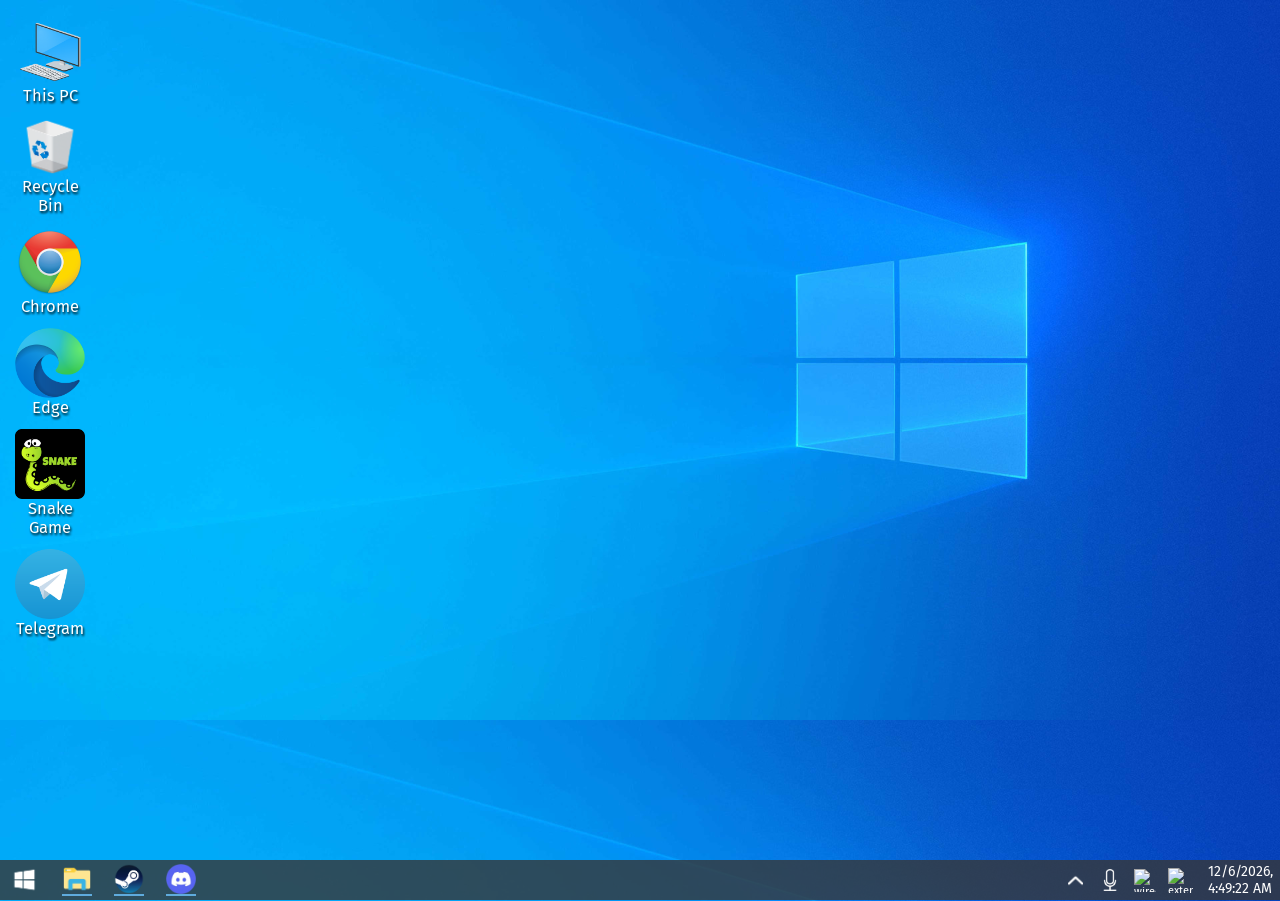
==== commit 67d3cc52: "v1.6 check readme for more info about version" ====
--- a/index.html
+++ b/index.html
@@ -1,803 +1,803 @@
-<!DOCTYPE html>
-<html lang="en">
-<head>
-    <meta charset="UTF-8">
-    <meta name="viewport" content="width=device-width, initial-scale=1.0, user-scalable=no">
-    <link rel="shortcut icon" href="images/mypc.png" type="image/x-icon">
-    <link rel="stylesheet" href="css/main.css">
-    <title>Windows 10 Desktop</title>
-</head>
-<body>
-    <section class="desktop">
-        <div class="desktop__shutdown">
-            <img width="96" height="96" src="https://img.icons8.com/material-rounded/96/ffffff/spinner-frame-5.png" alt="spinner-frame-5" class="rot">
-            <p>Shutting down</p>
-
-        </div>
-
-        <div class="pcTurnedOff">
-            <img width="48" height="48" src="https://img.icons8.com/fluency/48/turn-on.png" alt="turn-on" class="turnOnPc">
-            <p>Turn On me!</p>
-        </div>
-
-        <div class="pcLoadMotherboard">
-            <img src="images/motherboard.jpg" alt="asus motherboard load screen">
-        </div>
-
-        <div class="pcLoadHome">
-            <div class="info">
-                <img src="images/user.png" alt="windows user" height="200" width="200">
-                <p>User</p>
-                <div class="info__welcome">
-                    <img width="55" height="55" src="https://img.icons8.com/material-rounded/96/ffffff/spinner-frame-5.png" alt="spinner-frame-5" class="rot">
-                    <span>Welcome...</span>
-                </div>
-            </div>
-        </div>
-
-        <div class="desktop__pc">
-            <div class="desktop__pc-header">
-                <div class="top">
-                    <div class="top__left">
-                        <img width="25" height="25" src="https://img.icons8.com/3d-fluency/94/monitor.png" alt="monitor"/>
-                        <img width="24" height="24" src="https://img.icons8.com/material-outlined/24/828282/vertical-line.png" alt="vertical-line"/>
-                        <img width="18" height="18" src="https://img.icons8.com/ios/50/000000/file--v1.png" alt="file--v1"/>
-                        <img width="24" height="24" src="https://img.icons8.com/material-outlined/24/828282/vertical-line.png" alt="vertical-line"/>
-                        <p>This PC</p>
-                    </div>
-
-                    <div class="top__right">
-                        <div class="top__right-icon trayMyPc">
-                            <img width="15" height="15" src="https://img.icons8.com/material-sharp/24/horizontal-line.png" alt="horizontal-line"/>
-                        </div>
-                        <div class="top__right-icon">
-                            <img width="15" height="15" src="https://img.icons8.com/material-rounded/24/square-spinner.png" alt="square-spinner"/>
-                        </div>
-                        <div class="top__right-icon closeMyPc">
-                            <img width="15" height="15" src="https://img.icons8.com/ios-filled/50/delete-sign--v1.png" alt="delete-sign--v1" class="hover-default">
-                            <img width="15" height="15" src="https://img.icons8.com/ios-filled/50/ffffff/delete-sign--v1.png" alt="delete-sign--v1" class="hover-close">
-                        </div>
-                    </div>
-                </div>
-
-                <div class="middle">
-                    <div class="middle__left">
-                        <p>File</p>
-                        <p>Main</p>
-                        <p>Share</p>
-                        <p>Look</p>
-                    </div>
-
-                    <div class="middle__right">
-                        <div class="middle__right-item">
-                            <img width="10" height="10" src="https://img.icons8.com/ios-glyphs/30/a6a6a6/expand-arrow--v1.png" alt="expand-arrow--v1"/ class="dropdown">
-                        </div>
-                        <div class="middle__right-item">
-                            <img width="20" height="20" src="https://img.icons8.com/color/48/176DB2/help--v1.png" alt="help--v1"/>
-                        </div>
-                    </div>
-                </div>
-
-                <div class="bottom">
-                    <div class="bottom__arrows">
-                        <img width="20" height="20" src="https://img.icons8.com/fluency-systems-filled/48/808080/long-arrow-left.png" alt="long-arrow-left">
-                        <img width="20" height="20" src="https://img.icons8.com/fluency-systems-filled/50/808080/long-arrow-right.png" alt="long-arrow-right"/>
-                    </div>
-
-                    <div class="bottom__path">
-                        <img width="25" height="25" src="https://img.icons8.com/3d-fluency/94/monitor.png" alt="monitor"/>
-                        <img width="15" height="15" src="https://img.icons8.com/material-outlined/24/808080/forward.png" alt="forward"/>
-                        <p>This PC</p>
-                        <img width="15" height="15" src="https://img.icons8.com/ios-glyphs/30/a6a6a6/expand-arrow--v1.png" alt="expand-arrow--v1" class="dropdown">
-                        <img width="15" height="15" src="https://img.icons8.com/fluency-systems-filled/48/808080/reboot.png" alt="reboot" class="reboot">
-                    </div>
-
-                    <div class="bottom__search">
-                        <img width="15" height="15" src="https://img.icons8.com/windows/32/808080/search--v1.png" alt="search--v1"/>
-                        <input type="search" placeholder="Search in: This PC">
-                    </div>
-                </div>
-            </div>
-
-            <div class="desktop__pc-main">
-                <div class="sidebar">
-                    <div class="sidebar__item">
-                        <img width="15" height="15" src="https://img.icons8.com/ios-glyphs/30/a6a6a6/expand-arrow--v1.png" alt="expand-arrow--v1" class="dropdownMyPcItems">
-                        <img width="25" height="25" src="https://img.icons8.com/3d-fluency/94/monitor.png" alt="monitor"/>
-                        <p>This PC</p>
-                    </div>
-                    <div class="canHide-wrapper">
-                        <div class="sidebar__item canHide">
-                            <div class="sidebar__item-img">
-                                <img width="20" height="20" src="https://img.icons8.com/fluency/48/windows-movie-maker.png" alt="windows-movie-maker"/>
-                            </div>
-                            <p>Video</p>
-                        </div>
-                        <div class="sidebar__item canHide">
-                            <div class="sidebar__item-img">
-                                <img width="20" height="20" src="https://img.icons8.com/color/48/ffffff/overview-pages-1.png" alt="overview-pages-1"/>
-                            </div>
-                            <p>Documents</p>
-                        </div>
-                        <div class="sidebar__item canHide">
-                            <div class="sidebar__item-img">
-                                <img width="20" height="20" src="https://img.icons8.com/3d-fluency/94/down.png" alt="down"/>
-                            </div>
-                            <p>Downloads</p>
-                        </div>
-                        <div class="sidebar__item canHide">
-                            <div class="sidebar__item-img">
-                                <img width="20" height="20" src="https://img.icons8.com/metro/26/00a2ff/musical.png" alt="musical"/>
-                            </div>
-                            <p>Music</p>
-                        </div>
-                        <div class="sidebar__item canHide">
-                            <div class="sidebar__item-img">
-                                <img width="25" height="20" src="https://img.icons8.com/fluency/48/desktop.png" alt="desktop"/>
-                            </div>
-                            <p>Desktop</p>
-                        </div>
-                        <div class="sidebar__item canHide">
-                            <div class="sidebar__item-img">
-                                <img width="20" height="20" src="https://img.icons8.com/color/48/c-drive-2.png" alt="c-drive-2"/>
-                            </div>
-                            <p>Local disk (C:)</p>
-                        </div>
-                        <div class="sidebar__item canHide">
-                            <div class="sidebar__item-img">
-                                <img width="20" height="20" src="https://img.icons8.com/color/48/hdd.png" alt="hdd"/>
-                            </div>
-                            <p>Local disk (D:)</p>
-                        </div>
-                    </div>
-                </div>
-
-                <div class="disks">
-                    <div class="disks__title">
-                        <img width="15" height="15" src="https://img.icons8.com/ios-glyphs/30/a6a6a6/expand-arrow--v1.png" alt="expand-arrow--v1" class="dropdownDisks">
-                        <p>Devices and disks (2)</p>
-                        <hr>
-                    </div>
-
-                    <div class="disks__all">
-                        <div class="disks__all-hdd">
-                            <img width="40" height="40" src="https://img.icons8.com/color/48/c-drive-2.png" alt="c-drive-2"/>
-                            <div class="info">
-                                <p>Local disk (C:)</p>
-                                <div class="info__space">
-                                    <hr class="booked">
-                                    <hr class="free">
-                                </div>
-                                <p>275 GB free of 446 GB</p>
-                            </div>
-                        </div>
-
-                        <div class="disks__all-hdd" id="hdd2">
-                            <img width="40" height="40" src="https://img.icons8.com/color/48/hdd.png" alt="hdd"/>
-                            <div class="info">
-                                <p>Local disk (D:)</p>
-                                <div class="info__space">
-                                    <hr class="booked">
-                                    <hr class="free">
-                                </div>
-                                <p>450 GB free of 931 GB</p>
-                            </div>
-                        </div>
-                    </div>
-                </div>
-            </div>
-        </div>
-
-        <div class="desktop__chrome">
-            <header class="header">
-                <div class="icon minimizeChrome">
-                    <img width="15" height="15" src="https://img.icons8.com/material-sharp/24/ffffff/horizontal-line.png" alt="horizontal-line">
-                </div>
-                <div class="icon">
-                    <img width="15" height="15" src="https://img.icons8.com/material-rounded/24/ffffff/square-spinner.png" alt="square-spinner"/>
-                </div>
-                <div class="icon closeChrome">
-                    <img width="15" height="15" src="https://img.icons8.com/ios-filled/50/ffffff/delete-sign--v1.png" alt="delete-sign--v1" class="close">
-                </div>
-            </header>
-
-            <iframe id="if1" width="100%" height="100%" style="visibility:visible" src="https://www.google.com/search?igu=1" class="chromeIframe"></iframe>
-        </div>
-
-        <div class="desktop__calc">
-            <div class="desktop__calc-header">
-                <div class="left">
-                    <img width="17" height="17" src="https://img.icons8.com/fluency/96/calculator.png" alt="calculator">
-                    <p>Calculator</p>
-                </div>
-
-                <div class="right">
-                    <div class="icon minimizeCalculatorApp">
-                        <img width="15" height="15" src="https://img.icons8.com/material-sharp/24/horizontal-line.png" alt="horizontal-line">
-                    </div>
-                    <div class="icon">
-                        <img width="15" height="15" src="https://img.icons8.com/material-rounded/24/square-spinner.png" alt="square-spinner"/>
-                    </div>
-                    <div class="icon closeCalculatorApp">
-                        <img width="15" height="15" src="https://img.icons8.com/ios-filled/50/delete-sign--v1.png" alt="delete-sign--v1" class="hover-default">
-                        <img width="15" height="15" src="https://img.icons8.com/ios-filled/50/ffffff/delete-sign--v1.png" alt="delete-sign--v1" class="hover-close">
-                    </div>
-                </div>
-            </div>
-
-            <div class="desktop__calc-result">
-                <input type="text" class="calculationResult" name="result">
-            </div>
-
-            <div class="desktop__calc-btns">
-                <div class="row">
-                    <input type="button" value="/" class="divide">
-                    <input type="button" value="CE" class="clearAll">
-                    <input type="button" value="⬅" class="backspace">
-                </div>
-
-                <div class="row">
-                    <input type="button" value="7" class="seven">
-                    <input type="button" value="8" class="eight">
-                    <input type="button" value="9" class="nine">
-                    <input type="button" value="*" class="multiply">
-                </div>
-
-                <div class="row">
-                    <input type="button" value="4" class="four">
-                    <input type="button" value="5" class="five">
-                    <input type="button" value="6" class="six">
-                    <input type="button" value="-" class="minus">
-                </div>
-
-                <div class="row">
-                    <input type="button" value="1" class="one">
-                    <input type="button" value="2" class="two">
-                    <input type="button" value="3" class="three">
-                    <input type="button" value="+" class="add">
-                </div>
-
-                <div class="row">
-                    <input type="button" value="0" class="zero">
-                    <input type="button" value="," class="separator">
-                    <input type="button" value="=" class="equal">
-                </div>
-            </div>
-        </div>
-
-        <div class="desktop__snakeGame" tabindex="0">
-            <header class="header">
-                <div class="icon">
-                    <img width="15" height="15" src="https://img.icons8.com/material-sharp/24/ffffff/horizontal-line.png" alt="horizontal-line">
-                </div>
-                <div class="icon">
-                    <img width="15" height="15" src="https://img.icons8.com/material-rounded/24/ffffff/square-spinner.png" alt="square-spinner"/>
-                </div>
-                <div class="icon closeSnakeGame">
-                    <img width="15" height="15" src="https://img.icons8.com/ios-filled/50/ffffff/delete-sign--v1.png" alt="delete-sign--v1" class="close">
-                </div>
-            </header>
-
-            <div class="gameMenu">
-                <h1>Snake Game</h1>
-                <div class="gameMenu__modes">
-                    <p class="modeEasy">Easy</p>
-                    <p class="modeMedium">Medium</p>
-                    <p class="modeHard">Hard</p>
-                    <p class="modeUnreal">Unreal</p>
-                </div>
-            </div>
-
-            <div class="gameInfo">
-                <p class="score">Score: 0</p>
-                <p class="mode">Mode: none</p>
-            </div>
-
-            <div class="gameBoard">
-
-            </div>
-
-            <div class="gameLose">
-                <h1>You lose!</h1>
-                <p>Page reload in 2 seconds...</p>
-            </div>
-        </div>
-
-        <div class="desktop__telegram">
-            <header class="header">
-                <div class="icon">
-                    <img width="15" height="15" src="https://img.icons8.com/material-sharp/24/acacac/horizontal-line.png" alt="horizontal-line">
-                </div>
-                <div class="icon">
-                    <img width="15" height="15" src="https://img.icons8.com/material-rounded/24/acacac/square-spinner.png" alt="square-spinner"/>
-                </div>
-                <div class="icon closeTelegram">
-                    <img width="15" height="15" src="https://img.icons8.com/ios-filled/50/ffffff/delete-sign--v1.png" alt="delete-sign--v1" class="hover-close">
-                    <img width="15" height="15" src="https://img.icons8.com/ios-filled/50/acacac/delete-sign--v1.png" alt="delete-sign--v1" class="close">
-                </div>
-            </header>
-
-            <div class="desktop__telegram-sidemenu">
-                <div class="left">
-                    <div class="top">
-                        <img src="images/telegram_avatar.png" alt="Avatar" class="avatarImg">
-                        <p class="nickname">prmak</p>
-                        <p class="status">Set emoji status</p>
-                    </div>
-    
-                    <div class="main">
-                        <div class="item">
-                            <img width="25" height="25" src="https://img.icons8.com/material-sharp/48/user-group-man-man.png" alt="user-group-man-man">
-                            <p>Create group</p>
-                        </div>
-                        <div class="item">
-                            <img width="25" height="25" src="https://img.icons8.com/external-anggara-basic-outline-anggara-putra/48/external-megaphone-user-interface-basic-anggara-basic-outline-anggara-putra.png" alt="external-megaphone-user-interface-basic-anggara-basic-outline-anggara-putra">
-                            <p>Create channel</p>
-                        </div>
-                        <div class="item">
-                            <img width="25" height="25" src="https://img.icons8.com/pastel-glyph/64/wallet--v2.png" alt="wallet--v2">
-                            <p>Wallet</p>
-                        </div>
-                        <div class="item">
-                            <img width="25" height="25" src="images/telegram_contacts.png" alt="user-male-circle"/>
-                            <p>Contacts</p>
-                        </div>
-                        <div class="item">
-                            <img width="25" height="25" src="https://img.icons8.com/ios/50/phone--v1.png" alt="phone--v1"/>
-                            <p>Calls</p>
-                        </div>
-                        <div class="item">
-                            <img width="25" height="25" src="https://img.icons8.com/material-outlined/24/bookmark-ribbon--v1.png" alt="bookmark-ribbon--v1"/>
-                            <p>Saved</p>
-                        </div>
-                        <div class="item">
-                            <img width="25" height="25" src="images/telegram_settings.png" alt="settings icon"/>
-                            <p>Settings</p>
-                        </div>
-                    </div>
-    
-                    <div class="bot">
-                        <h2>Telegram Desktop</h2>
-                        <div class="bot__about">
-                            <a href="#"><p>Version 4.11.1</p></a>
-                            <a href=""><p>About</p></a>
-                        </div>
-                    </div>
-                </div>
-
-                <div class="right">
-                </div>
-                
-            </div>
-
-            <div class="desktop__telegram-channels">
-                <div class="top">
-                    <div class="top__left">
-                        <img width="30" height="30" src="https://img.icons8.com/ios-filled/50/a0a0a0/menu--v6.png" alt="menu--v6" class="telegram-burger">
-                        <input type="search" placeholder="Search">
-                    </div>
-
-                    <div class="top__rightTg">
-                        <div class="channel-info">
-                            <p class="channel-name-header"></p>
-                            <p class="statusChannel"></p>
-                        </div>
-
-                        <div class="icons">
-                            <img width="30" height="30" src="https://img.icons8.com/ios-glyphs/30/999999/search.png" alt="search">
-                            <img width="30" height="30" src="https://img.icons8.com/ios-glyphs/30/999999/phone--v1.png" alt="phone--v1">
-                            <img width="30" height="30" src="https://img.icons8.com/material-outlined/48/999999/circled-menu.png" alt="circled-menu"/>
-                        </div>
-                    </div>
-                </div>
-
-                <div class="main">
-                    <div class="main__channels">
-                        <div class="channel truexaChannel">
-                            <img src="images/truexa.jpg" alt="Channel logo">
-                            <div class="info">
-                                <div class="top-info">
-                                <p class="channel-name">Труха ⚡️ Украина</p>
-                                    <p class="time">22:00</p>
-                                </div>
-                                <p class="channel-post">⚡️ Перемога буде!⚡️ Перемога буде!</p>
-                            </div>
-                        </div>
-    
-                        <div class="channel danyaChannel">
-                            <img src="images/myfriend.jpg" alt="Friend logo">
-                            <div class="info">
-                                <div class="top-info">
-                                    <p class="channel-name">Даня</p>
-                                    <p class="time">22:00</p>
-                                </div>
-                                <p class="channel-post">Я гей! Пошли в фортнайт?</p>
-                            </div>
-                        </div>
-    
-                        <div class="channel junChannel">
-                            <img src="images/junlogo.jpg" alt="Channel logo">
-                            <div class="info">
-                                <div class="top-info">
-                                    <p class="channel-name">Туда-сюда Джун</p>
-                                    <p class="time">22:00</p>
-                                </div>
-                                <p class="channel-post">Подписывайтесь на канал!</p>
-                            </div>
-                        </div>
-                    </div>
-                    
-                    <div class="main__info">
-                        <div class="message">
-                            <p class="channelName">Channel Name</p>
-                            <p class="channel-msg">Lorem ipsum dolor, sit amet consectetur adipisicing elit. Voluptate doloribus quasi veritatis nam et consectetur vitae. Ab unde magnam ratione quaerat nobis temporibus quae repellat, autem laboriosam perferendis pariatur molestias!</p>
-                            <div class="message__footer">
-                                <img width="24" height="24" src="https://img.icons8.com/material-rounded/24/a0acb6/visible.png" alt="visible">
-                                <p class="views">2.9K</p>
-                                <p class="time">22:00</p>
-                            </div>
-                        </div>
-
-                        <div class="message">
-                            <p class="channelName">Channel Name</p>
-                            <p class="channel-msg">Lorem ipsum dolor, sit amet consectetur adipisicing elit. Voluptate doloribus quasi veritatis nam et consectetur vitae. Ab unde magnam ratione quaerat nobis temporibus quae repellat, autem laboriosam perferendis pariatur molestias!</p>
-                            <div class="message__footer">
-                                <img width="24" height="24" src="https://img.icons8.com/material-rounded/24/a0acb6/visible.png" alt="visible">
-                                <p class="views">2.9K</p>
-                                <p class="time">22:00</p>
-                            </div>
-                        </div>
-
-                        <div class="message">
-                            <p class="channelName">Channel Name</p>
-                            <p class="channel-msg">Lorem ipsum dolor, sit amet consectetur adipisicing elit. Voluptate doloribus quasi veritatis nam et consectetur vitae. Ab unde magnam ratione quaerat nobis temporibus quae repellat, autem laboriosam perferendis pariatur molestias!</p>
-                            <div class="message__footer">
-                                <img width="24" height="24" src="https://img.icons8.com/material-rounded/24/a0acb6/visible.png" alt="visible">
-                                <p class="views">2.9K</p>
-                                <p class="time">22:00</p>
-                            </div>
-                        </div>
-
-                        <div class="message">
-                            <p class="channelName">Channel Name</p>
-                            <p class="channel-msg">Lorem ipsum dolor, sit amet consectetur adipisicing elit. Voluptate doloribus quasi veritatis nam et consectetur vitae. Ab unde magnam ratione quaerat nobis temporibus quae repellat, autem laboriosam perferendis pariatur molestias!</p>
-                            <div class="message__footer">
-                                <img width="24" height="24" src="https://img.icons8.com/material-rounded/24/a0acb6/visible.png" alt="visible">
-                                <p class="views">2.9K</p>
-                                <p class="time">22:00</p>
-                            </div>
-                        </div>
-                        <div class="message">
-                            <p class="channelName">Channel Name</p>
-                            <p class="channel-msg">Lorem ipsum dolor, sit amet consectetur adipisicing elit. Voluptate doloribus quasi veritatis nam et consectetur vitae. Ab unde magnam ratione quaerat nobis temporibus quae repellat, autem laboriosam perferendis pariatur molestias!</p>
-                            <div class="message__footer">
-                                <img width="24" height="24" src="https://img.icons8.com/material-rounded/24/a0acb6/visible.png" alt="visible">
-                                <p class="views">2.9K</p>
-                                <p class="time">22:00</p>
-                            </div>
-                        </div>
-
-                        <div class="message">
-                            <p class="channelName">Channel Name</p>
-                            <p class="channel-msg">Lorem ipsum dolor, sit amet consectetur adipisicing elit. Voluptate doloribus quasi veritatis nam et consectetur vitae. Ab unde magnam ratione quaerat nobis temporibus quae repellat, autem laboriosam perferendis pariatur molestias!</p>
-                            <div class="message__footer">
-                                <img width="24" height="24" src="https://img.icons8.com/material-rounded/24/a0acb6/visible.png" alt="visible">
-                                <p class="views">2.9K</p>
-                                <p class="time">22:00</p>
-                            </div>
-                        </div>
-                    </div>
-                </div>
-            </div>
-        </div>
-
-        <div class="desktop__weather">
-            <header class="header">
-                <div class="icon">
-                    <img width="15" height="15" src="https://img.icons8.com/material-sharp/24/acacac/horizontal-line.png" alt="horizontal-line">
-                </div>
-                <div class="icon">
-                    <img width="15" height="15" src="https://img.icons8.com/material-rounded/24/acacac/square-spinner.png" alt="square-spinner"/>
-                </div>
-                <div class="icon closeWeatherBtn">
-                    <img width="15" height="15" src="https://img.icons8.com/ios-filled/50/ffffff/delete-sign--v1.png" alt="delete-sign--v1" class="hover-close">
-                    <img width="15" height="15" src="https://img.icons8.com/ios-filled/50/acacac/delete-sign--v1.png" alt="delete-sign--v1" class="close">
-                </div>
-            </header>
-
-            <div class="desktop__weather-main">
-                <div class="input">
-                    <img width="30" height="30" src="https://img.icons8.com/color/48/marker--v1.png" alt="marker--v1">
-                    <input type="text" placeholder="Enter location..." class="inputCityField">
-                    <button type="button" class="getWeather">
-                        <img width="30" height="30" src="https://img.icons8.com/ios/50/search--v1.png" alt="search--v1">
-                    </button>
-                </div>
-
-                <div class="info weatherInfo">
-                    <img src="images/weatherNone.png" alt="Weather image" class="currentWeather">
-                    <p class="degrees"></p>
-                    <p class="weather-info">Enter city</p>
-
-                    <div class="info__footer">
-                        <div class="humidity">
-                            <img width="30" height="30" src="https://img.icons8.com/matisse/100/dew-point.png" alt="dew-point" class="humidityImg">
-                            <p class="humidityText"></p>
-                        </div>
-                        <div class="wind">
-                            <p class="windText"></p>
-                            <img width="30" height="30" src="https://img.icons8.com/color/48/wind.png" alt="wind" class="windImg">
-                        </div>
-                    </div>
-                </div>
-            </div>
-        </div>
-
-        <div class="desktop__start">
-            <div class="wrapper">
-                <aside>
-                    <div class="sidebar">
-                        <div class="sidebar__icon">
-                            <img width="30" height="30" src="https://img.icons8.com/ios-glyphs/30/ffffff/user-male-circle.png" alt="user-male-circle"/>
-                        </div>
-                        <div class="sidebar__icon">
-                            <img width="25" height="25" src="https://img.icons8.com/ios/50/ffffff/file--v1.png" alt="file--v1"/>
-                        </div>
-                        <div class="sidebar__icon">
-                            <img width="25" height="25" src="https://img.icons8.com/ios-glyphs/30/ffffff/picture.png" alt="picture"/>
-                        </div>
-                        <div class="sidebar__icon startMenuSettingsBtn">
-                            <img width="25" height="25" src="https://img.icons8.com/ios/50/ffffff/settings--v1.png" alt="settings--v1"/>
-                        </div>
-                        <div class="sidebar__icon turnoffBtn">
-                            <img width="25" height="25" src="https://img.icons8.com/windows/32/ffffff/shutdown.png" alt="shutdown">
-                        </div>
-                    </div>
-
-                    <div class="sidebar__turnon">
-                        <div class="sidebar__turnon-item">
-                            <img width="23" height="23" src="https://img.icons8.com/ios/50/ffffff/moon-symbol.png" alt="moon-symbol"/>
-                            <p>Sleep</p>
-                        </div>
-                        <div class="sidebar__turnon-item shutdownBtn">
-                            <img width="23" height="23" src="https://img.icons8.com/windows/32/ffffff/shutdown.png" alt="shutdown"/>
-                            <p>Shutdown</p>
-                        </div>
-                        <div class="sidebar__turnon-item">
-                            <img width="23" height="23" src="https://img.icons8.com/ios-glyphs/30/ffffff/replay.png" alt="replay"/>
-                            <p>Reload</p>
-                        </div>
-                    </div>
-                </aside>
-                <div class="desktop__start-main">
-                    <div class="subtitle">
-                        <p>Productivity</p>
-                    </div>
-                    <div class="cards">
-                        <div class="cards__card">
-                            <img width="60" height="60" src="https://img.icons8.com/fluency/96/microsoft-word-2019.png" alt="microsoft-word-2019"/>
-                            <p>Word</p>
-                        </div>
-                        <div class="cards__card">
-                            <img width="60" height="60" src="https://img.icons8.com/color/48/microsoft-excel-2019--v1.png" alt="microsoft-excel-2019--v1"/>
-                            <p>Excel</p>
-                        </div>
-                        <div class="cards__card">
-                            <img width="60" height="60" src="https://img.icons8.com/color/96/microsoft-outlook-2019--v2.png" alt="microsoft-outlook-2019--v2"/>
-                            <p>Outlook</p>
-                        </div>
-
-                        <div class="cards__card">
-                            <img width="60" height="60" src="https://img.icons8.com/fluency/96/skype.png" alt="skype"/>
-                            <p>Skype</p>
-                        </div>
-                        <div class="cards__card">
-                            <img width="60" height="60" src="https://img.icons8.com/color/96/microsoft-powerpoint-2019--v1.png" alt="microsoft-powerpoint-2019--v1"/>
-                            <p>PowerPoint</p>
-                        </div>
-                        <div class="cards__card">
-                            <img width="60" height="60" src="https://img.icons8.com/fluency/96/microsoft-onedrive-2019.png" alt="microsoft-onedrive-2019"/>
-                            <p>OneDrive</p>
-                        </div>
-                    </div>
-
-
-                    <div class="subtitle">
-                        <p>Explore</p>
-                    </div>
-                    <div class="cards">
-                        <div class="cards__card">
-                            <img width="60" height="60" src="https://img.icons8.com/fluency/96/microsoft-store.png" alt="microsoft-store"/>
-                            <p>Microsoft Store</p>
-                        </div>
-                        <div class="cards__card weatherApp">
-                            <img width="60" height="60" src="https://img.icons8.com/fluency/96/weather.png" alt="weather"/>
-                            <p>Weather</p>
-                        </div>
-                        <div class="cards__card">
-                            <img width="60" height="60" src="https://img.icons8.com/fluency/96/news.png" alt="news"/>
-                            <p>News</p>
-                        </div>
-
-                        <div class="cards__card">
-                            <img width="60" height="60" src="https://img.icons8.com/fluency/96/video.png" alt="video"/>
-                            <p>Movie & TV</p>
-                        </div>
-                        <div class="cards__card">
-                            <img width="60" height="60" src="https://img.icons8.com/color/96/microsoft-to-do-app.png" alt="microsoft-to-do-app"/>
-                            <p>To Do</p>
-                        </div>
-                        <div class="cards__card calculatorApp">
-                            <img width="60" height="60" src="https://img.icons8.com/fluency/96/calculator.png" alt="calculator"/>
-                            <p>Calculator</p>
-                        </div>
-                    </div>
-                </div>
-            </div>
-        </div>
-
-        <div class="desktop__settings">
-            <header class="header">
-                <div class="icon">
-                    <img width="15" height="15" src="https://img.icons8.com/material-sharp/24/acacac/horizontal-line.png" alt="horizontal-line">
-                </div>
-                <div class="icon">
-                    <img width="15" height="15" src="https://img.icons8.com/material-rounded/24/acacac/square-spinner.png" alt="square-spinner"/>
-                </div>
-                <div class="icon closeSettings">
-                    <img width="15" height="15" src="https://img.icons8.com/ios-filled/50/ffffff/delete-sign--v1.png" alt="delete-sign--v1" class="hover-close">
-                    <img width="15" height="15" src="https://img.icons8.com/ios-filled/50/acacac/delete-sign--v1.png" alt="delete-sign--v1" class="close">
-                </div>
-            </header>
-
-            <div class="desktop__settings-title">
-                <p>Windows Settings</p>
-            </div>
-
-            <div class="desktop__settings-item">
-                <div class="title">
-                    <img src="images/mypc.png" alt="PC logo">
-                    <p>Choose a desktop picture</p>
-                </div>
-
-                <div class="images">
-                    <div class="images__card">
-                        <img src="images/background.jpg" alt="Main background">
-                        <p>Windows 10 Background</p>
-                    </div>
-
-                    <div class="images__card">
-                        <img src="images/windowsxp_bg.jpg" alt="XP background">
-                        <p>Windows XP Background</p>
-                    </div>
-
-                    <div class="images__card">
-                        <img src="images/minecraft_bg.jpg" alt="Main background">
-                        <p>Minecraft Background</p>
-                    </div>
-                </div>
-
-                <div class="buttons">
-                    <input type="radio" id="bg1" name="choice" value="option1">
-
-                    <input type="radio" id="bg2" name="choice" value="option2">
-
-                    <input type="radio" id="bg3" name="choice" value="option3">
-                </div>
-            </div>
-        </div>
-
-        <div class="desktop__icons">
-            <div class="desktop__icons-icon desktop-pc">
-                <img src="images/mypc.png" alt="PC windows 10 icon">
-                <h2>This PC</h2>
-            </div>
-            <div class="desktop__icons-icon">
-                <img src="images/recycle_bin.png" alt="PC recycle bin icon" class="recycle_bin">
-                <h2>Recycle Bin</h2>
-            </div>
-            <div class="desktop__icons-icon desktop-chrome">
-                <img src="images/chrome.png" alt="Google Chrome image" >
-                <h2>Chrome</h2>
-            </div>
-            <div class="desktop__icons-icon">
-                <img src="images/edge.png" alt="Microsoft Edge image" >
-                <h2>Edge</h2>
-            </div>
-            <div class="desktop__icons-icon desktop-snake">
-                <img src="images/snake.png" alt="Snake Game Logo" >
-                <h2>Snake Game</h2>
-            </div>
-            <div class="desktop__icons-icon desktop-telegram">
-                <img src="images/Telegram_logo.png" alt="Telegram Logo" >
-                <h2>Telegram</h2>
-            </div>
-        </div>
-    </section>
-
-    <footer class="footer">
-        <div class="footer__left">
-            <div class="footer__left-icon">
-                <img src="images/start.png" alt="Start Windows Image" class="footer-startMenu">
-            </div>
-            <div class="footer__left-icon exloperBtn">
-                <img src="images/explorer.png" alt="Explorer Windows Image" class="user-icons">
-            </div>
-            <div class="footer__left-icon">
-                <img src="images/steam.png" alt="Steam Image" class="user-icons">
-            </div>
-            <div class="footer__left-icon">
-                <img src="images/discord.png" alt="Discord Image" class="user-icons">
-            </div>
-            <div class="footer__left-icon chromeFooterIcon">
-                <img src="images/chrome-tray.png" alt="Chrome Image" class="user-icons">
-            </div>
-            <div class="footer__left-icon calcFooterIcon">
-                <img src="https://img.icons8.com/fluency/96/calculator.png" alt="calculator" class="user-icons">
-            </div>
-            <div class="footer__left-icon snakeFooterIcon">
-                <img src="images/snake.png" alt="Snake Image" class="user-icons">
-            </div>
-            <div class="footer__left-icon telegramFooterIcon">
-                <img src="images/Telegram_logo.png" alt="Telegram Image" class="user-icons">
-            </div>
-            <div class="footer__left-icon windowsSettingsFooterIcon">
-                <img src="https://img.icons8.com/material-rounded/48/ffffff/settings.png" alt="settings" class="user-icons">
-            </div>
-            <div class="footer__left-icon weatherFooterIcon">
-                <img src="https://img.icons8.com/fluency/96/weather.png" alt="weather" class="user-icons">
-            </div>
-            
-        </div>
-
-        <div class="footer__right">
-            <div class="footer__right-icon trayBtn">
-                <img src="images/arrow.png" alt="Up Arrow icon" class="arrow-image">
-            </div>
-            <div class="footer__right-icon">
-                <img src="images/micro.png" alt="Microphone icon" class="micro-image">
-            </div>
-            <div class="footer__right-icon internetBtn">
-                <img width="23" height="23" src="https://img.icons8.com/ios-filled/100/ffffff/wired-network-connection.png" alt="wired-network-connection" class="ethernet-image">
-            </div>
-            <div class="footer__right-icon">
-                <img width="25" height="25" src="https://img.icons8.com/external-kiranshastry-lineal-kiranshastry/64/ffffff/external-volume-multimedia-kiranshastry-lineal-kiranshastry.png" alt="external-volume-multimedia-kiranshastry-lineal-kiranshastry" class="sound-image"/>
-            </div>
-            <div class="footer__right-time">
-                <p class="current-time">19:09</p>
-            </div>
-        </div>
-
-        <div class="footer__tray">
-            <div class="footer__tray-icon">
-                <img src="images/steam.png" alt="Steam image">
-            </div>
-            <div class="footer__tray-icon">
-                <img src="images/discord.png" alt="Discord image">
-            </div>
-        </div>
-
-        <div class="footer__internet">
-            <div class="footer__internet-status">
-                <div class="icon">
-                    <img width="30" height="30" src="https://img.icons8.com/ios-filled/100/ffffff/wired-network-connection.png" alt="wired-network-connection"/>
-                </div>
-                <div class="info">
-                    <span>Network</span>
-                    <p>Connected</p>
-                </div>
-            </div>
-            
-            <p class="footer__internet-title">Network and Internet settings</p>
-            <p class="footer__internet-subtitle">Changing parameters, such as setting the connection to "limit".</p>
-        </div>
-    </footer>
-
-
-    <script src="js/script.js"></script>
-    <script src="js/calculator_app.js"></script>
-    <script src="js/snake.js"></script>
-    <script src="js/randomMsgs.js"></script>
-    <script type="module" src="js/telegram.js"></script>
-</body>
+<!DOCTYPE html>
+<html lang="en">
+<head>
+    <meta charset="UTF-8">
+    <meta name="viewport" content="width=device-width, initial-scale=1.0, user-scalable=no">
+    <link rel="shortcut icon" href="images/mypc.png" type="image/x-icon">
+    <link rel="stylesheet" href="css/main.css">
+    <title>Windows 10 Desktop</title>
+</head>
+<body>
+    <section class="desktop">
+        <div class="desktop__shutdown">
+            <img width="96" height="96" src="https://img.icons8.com/material-rounded/96/ffffff/spinner-frame-5.png" alt="spinner-frame-5" class="rot">
+            <p>Shutting down</p>
+
+        </div>
+
+        <div class="pcTurnedOff">
+            <img width="48" height="48" src="https://img.icons8.com/fluency/48/turn-on.png" alt="turn-on" class="turnOnPc">
+            <p>Turn On me!</p>
+        </div>
+
+        <div class="pcLoadMotherboard">
+            <img src="images/motherboard.jpg" alt="asus motherboard load screen">
+        </div>
+
+        <div class="pcLoadHome">
+            <div class="info">
+                <img src="images/user.png" alt="windows user" height="200" width="200">
+                <p>User</p>
+                <div class="info__welcome">
+                    <img width="55" height="55" src="https://img.icons8.com/material-rounded/96/ffffff/spinner-frame-5.png" alt="spinner-frame-5" class="rot">
+                    <span>Welcome...</span>
+                </div>
+            </div>
+        </div>
+
+        <div class="desktop__pc">
+            <div class="desktop__pc-header">
+                <div class="top">
+                    <div class="top__left">
+                        <img width="25" height="25" src="https://img.icons8.com/3d-fluency/94/monitor.png" alt="monitor"/>
+                        <img width="24" height="24" src="https://img.icons8.com/material-outlined/24/828282/vertical-line.png" alt="vertical-line"/>
+                        <img width="18" height="18" src="https://img.icons8.com/ios/50/000000/file--v1.png" alt="file--v1"/>
+                        <img width="24" height="24" src="https://img.icons8.com/material-outlined/24/828282/vertical-line.png" alt="vertical-line"/>
+                        <p>This PC</p>
+                    </div>
+
+                    <div class="top__right">
+                        <div class="top__right-icon trayMyPc">
+                            <img width="15" height="15" src="https://img.icons8.com/material-sharp/24/horizontal-line.png" alt="horizontal-line"/>
+                        </div>
+                        <div class="top__right-icon">
+                            <img width="15" height="15" src="https://img.icons8.com/material-rounded/24/square-spinner.png" alt="square-spinner"/>
+                        </div>
+                        <div class="top__right-icon closeMyPc">
+                            <img width="15" height="15" src="https://img.icons8.com/ios-filled/50/delete-sign--v1.png" alt="delete-sign--v1" class="hover-default">
+                            <img width="15" height="15" src="https://img.icons8.com/ios-filled/50/ffffff/delete-sign--v1.png" alt="delete-sign--v1" class="hover-close">
+                        </div>
+                    </div>
+                </div>
+
+                <div class="middle">
+                    <div class="middle__left">
+                        <p>File</p>
+                        <p>Main</p>
+                        <p>Share</p>
+                        <p>Look</p>
+                    </div>
+
+                    <div class="middle__right">
+                        <div class="middle__right-item">
+                            <img width="10" height="10" src="https://img.icons8.com/ios-glyphs/30/a6a6a6/expand-arrow--v1.png" alt="expand-arrow--v1"/ class="dropdown">
+                        </div>
+                        <div class="middle__right-item">
+                            <img width="20" height="20" src="https://img.icons8.com/color/48/176DB2/help--v1.png" alt="help--v1"/>
+                        </div>
+                    </div>
+                </div>
+
+                <div class="bottom">
+                    <div class="bottom__arrows">
+                        <img width="20" height="20" src="https://img.icons8.com/fluency-systems-filled/48/808080/long-arrow-left.png" alt="long-arrow-left">
+                        <img width="20" height="20" src="https://img.icons8.com/fluency-systems-filled/50/808080/long-arrow-right.png" alt="long-arrow-right"/>
+                    </div>
+
+                    <div class="bottom__path">
+                        <img width="25" height="25" src="https://img.icons8.com/3d-fluency/94/monitor.png" alt="monitor"/>
+                        <img width="15" height="15" src="https://img.icons8.com/material-outlined/24/808080/forward.png" alt="forward"/>
+                        <p>This PC</p>
+                        <img width="15" height="15" src="https://img.icons8.com/ios-glyphs/30/a6a6a6/expand-arrow--v1.png" alt="expand-arrow--v1" class="dropdown">
+                        <img width="15" height="15" src="https://img.icons8.com/fluency-systems-filled/48/808080/reboot.png" alt="reboot" class="reboot">
+                    </div>
+
+                    <div class="bottom__search">
+                        <img width="15" height="15" src="https://img.icons8.com/windows/32/808080/search--v1.png" alt="search--v1"/>
+                        <input type="search" placeholder="Search in: This PC">
+                    </div>
+                </div>
+            </div>
+
+            <div class="desktop__pc-main">
+                <div class="sidebar">
+                    <div class="sidebar__item">
+                        <img width="15" height="15" src="https://img.icons8.com/ios-glyphs/30/a6a6a6/expand-arrow--v1.png" alt="expand-arrow--v1" class="dropdownMyPcItems">
+                        <img width="25" height="25" src="https://img.icons8.com/3d-fluency/94/monitor.png" alt="monitor"/>
+                        <p>This PC</p>
+                    </div>
+                    <div class="canHide-wrapper">
+                        <div class="sidebar__item canHide">
+                            <div class="sidebar__item-img">
+                                <img width="20" height="20" src="https://img.icons8.com/fluency/48/windows-movie-maker.png" alt="windows-movie-maker"/>
+                            </div>
+                            <p>Video</p>
+                        </div>
+                        <div class="sidebar__item canHide">
+                            <div class="sidebar__item-img">
+                                <img width="20" height="20" src="https://img.icons8.com/color/48/ffffff/overview-pages-1.png" alt="overview-pages-1"/>
+                            </div>
+                            <p>Documents</p>
+                        </div>
+                        <div class="sidebar__item canHide">
+                            <div class="sidebar__item-img">
+                                <img width="20" height="20" src="https://img.icons8.com/3d-fluency/94/down.png" alt="down"/>
+                            </div>
+                            <p>Downloads</p>
+                        </div>
+                        <div class="sidebar__item canHide">
+                            <div class="sidebar__item-img">
+                                <img width="20" height="20" src="https://img.icons8.com/metro/26/00a2ff/musical.png" alt="musical"/>
+                            </div>
+                            <p>Music</p>
+                        </div>
+                        <div class="sidebar__item canHide">
+                            <div class="sidebar__item-img">
+                                <img width="25" height="20" src="https://img.icons8.com/fluency/48/desktop.png" alt="desktop"/>
+                            </div>
+                            <p>Desktop</p>
+                        </div>
+                        <div class="sidebar__item canHide">
+                            <div class="sidebar__item-img">
+                                <img width="20" height="20" src="https://img.icons8.com/color/48/c-drive-2.png" alt="c-drive-2"/>
+                            </div>
+                            <p>Local disk (C:)</p>
+                        </div>
+                        <div class="sidebar__item canHide">
+                            <div class="sidebar__item-img">
+                                <img width="20" height="20" src="https://img.icons8.com/color/48/hdd.png" alt="hdd"/>
+                            </div>
+                            <p>Local disk (D:)</p>
+                        </div>
+                    </div>
+                </div>
+
+                <div class="disks">
+                    <div class="disks__title">
+                        <img width="15" height="15" src="https://img.icons8.com/ios-glyphs/30/a6a6a6/expand-arrow--v1.png" alt="expand-arrow--v1" class="dropdownDisks">
+                        <p>Devices and disks (2)</p>
+                        <hr>
+                    </div>
+
+                    <div class="disks__all">
+                        <div class="disks__all-hdd">
+                            <img width="40" height="40" src="https://img.icons8.com/color/48/c-drive-2.png" alt="c-drive-2"/>
+                            <div class="info">
+                                <p>Local disk (C:)</p>
+                                <div class="info__space">
+                                    <hr class="booked">
+                                    <hr class="free">
+                                </div>
+                                <p>275 GB free of 446 GB</p>
+                            </div>
+                        </div>
+
+                        <div class="disks__all-hdd" id="hdd2">
+                            <img width="40" height="40" src="https://img.icons8.com/color/48/hdd.png" alt="hdd"/>
+                            <div class="info">
+                                <p>Local disk (D:)</p>
+                                <div class="info__space">
+                                    <hr class="booked">
+                                    <hr class="free">
+                                </div>
+                                <p>450 GB free of 931 GB</p>
+                            </div>
+                        </div>
+                    </div>
+                </div>
+            </div>
+        </div>
+
+        <div class="desktop__chrome">
+            <header class="header">
+                <div class="icon minimizeChrome">
+                    <img width="15" height="15" src="https://img.icons8.com/material-sharp/24/ffffff/horizontal-line.png" alt="horizontal-line">
+                </div>
+                <div class="icon">
+                    <img width="15" height="15" src="https://img.icons8.com/material-rounded/24/ffffff/square-spinner.png" alt="square-spinner"/>
+                </div>
+                <div class="icon closeChrome">
+                    <img width="15" height="15" src="https://img.icons8.com/ios-filled/50/ffffff/delete-sign--v1.png" alt="delete-sign--v1" class="close">
+                </div>
+            </header>
+
+            <iframe id="if1" width="100%" height="100%" style="visibility:visible" src="https://www.google.com/search?igu=1" class="chromeIframe"></iframe>
+        </div>
+
+        <div class="desktop__calc">
+            <div class="desktop__calc-header">
+                <div class="left">
+                    <img width="17" height="17" src="https://img.icons8.com/fluency/96/calculator.png" alt="calculator">
+                    <p>Calculator</p>
+                </div>
+
+                <div class="right">
+                    <div class="icon minimizeCalculatorApp">
+                        <img width="15" height="15" src="https://img.icons8.com/material-sharp/24/horizontal-line.png" alt="horizontal-line">
+                    </div>
+                    <div class="icon">
+                        <img width="15" height="15" src="https://img.icons8.com/material-rounded/24/square-spinner.png" alt="square-spinner"/>
+                    </div>
+                    <div class="icon closeCalculatorApp">
+                        <img width="15" height="15" src="https://img.icons8.com/ios-filled/50/delete-sign--v1.png" alt="delete-sign--v1" class="hover-default">
+                        <img width="15" height="15" src="https://img.icons8.com/ios-filled/50/ffffff/delete-sign--v1.png" alt="delete-sign--v1" class="hover-close">
+                    </div>
+                </div>
+            </div>
+
+            <div class="desktop__calc-result">
+                <input type="text" class="calculationResult" name="result">
+            </div>
+
+            <div class="desktop__calc-btns">
+                <div class="row">
+                    <input type="button" value="/" class="divide">
+                    <input type="button" value="CE" class="clearAll">
+                    <input type="button" value="⬅" class="backspace">
+                </div>
+
+                <div class="row">
+                    <input type="button" value="7" class="seven">
+                    <input type="button" value="8" class="eight">
+                    <input type="button" value="9" class="nine">
+                    <input type="button" value="*" class="multiply">
+                </div>
+
+                <div class="row">
+                    <input type="button" value="4" class="four">
+                    <input type="button" value="5" class="five">
+                    <input type="button" value="6" class="six">
+                    <input type="button" value="-" class="minus">
+                </div>
+
+                <div class="row">
+                    <input type="button" value="1" class="one">
+                    <input type="button" value="2" class="two">
+                    <input type="button" value="3" class="three">
+                    <input type="button" value="+" class="add">
+                </div>
+
+                <div class="row">
+                    <input type="button" value="0" class="zero">
+                    <input type="button" value="," class="separator">
+                    <input type="button" value="=" class="equal">
+                </div>
+            </div>
+        </div>
+
+        <div class="desktop__snakeGame" tabindex="0">
+            <header class="header">
+                <div class="icon">
+                    <img width="15" height="15" src="https://img.icons8.com/material-sharp/24/ffffff/horizontal-line.png" alt="horizontal-line">
+                </div>
+                <div class="icon">
+                    <img width="15" height="15" src="https://img.icons8.com/material-rounded/24/ffffff/square-spinner.png" alt="square-spinner"/>
+                </div>
+                <div class="icon closeSnakeGame">
+                    <img width="15" height="15" src="https://img.icons8.com/ios-filled/50/ffffff/delete-sign--v1.png" alt="delete-sign--v1" class="close">
+                </div>
+            </header>
+
+            <div class="gameMenu">
+                <h1>Snake Game</h1>
+                <div class="gameMenu__modes">
+                    <p class="modeEasy">Easy</p>
+                    <p class="modeMedium">Medium</p>
+                    <p class="modeHard">Hard</p>
+                    <p class="modeUnreal">Unreal</p>
+                </div>
+            </div>
+
+            <div class="gameInfo">
+                <p class="score">Score: 0</p>
+                <p class="mode">Mode: none</p>
+            </div>
+
+            <div class="gameBoard">
+
+            </div>
+
+            <div class="gameLose">
+                <h1>You lose!</h1>
+                <p>Page reload in 2 seconds...</p>
+            </div>
+        </div>
+
+        <div class="desktop__telegram">
+            <header class="header">
+                <div class="icon">
+                    <img width="15" height="15" src="https://img.icons8.com/material-sharp/24/acacac/horizontal-line.png" alt="horizontal-line">
+                </div>
+                <div class="icon">
+                    <img width="15" height="15" src="https://img.icons8.com/material-rounded/24/acacac/square-spinner.png" alt="square-spinner"/>
+                </div>
+                <div class="icon closeTelegram">
+                    <img width="15" height="15" src="https://img.icons8.com/ios-filled/50/ffffff/delete-sign--v1.png" alt="delete-sign--v1" class="hover-close">
+                    <img width="15" height="15" src="https://img.icons8.com/ios-filled/50/acacac/delete-sign--v1.png" alt="delete-sign--v1" class="close">
+                </div>
+            </header>
+
+            <div class="desktop__telegram-sidemenu">
+                <div class="left">
+                    <div class="top">
+                        <img src="images/telegram_avatar.png" alt="Avatar" class="avatarImg">
+                        <p class="nickname">prmak</p>
+                        <p class="status">Set emoji status</p>
+                    </div>
+    
+                    <div class="main">
+                        <div class="item">
+                            <img width="25" height="25" src="https://img.icons8.com/material-sharp/48/user-group-man-man.png" alt="user-group-man-man">
+                            <p>Create group</p>
+                        </div>
+                        <div class="item">
+                            <img width="25" height="25" src="https://img.icons8.com/external-anggara-basic-outline-anggara-putra/48/external-megaphone-user-interface-basic-anggara-basic-outline-anggara-putra.png" alt="external-megaphone-user-interface-basic-anggara-basic-outline-anggara-putra">
+                            <p>Create channel</p>
+                        </div>
+                        <div class="item">
+                            <img width="25" height="25" src="https://img.icons8.com/pastel-glyph/64/wallet--v2.png" alt="wallet--v2">
+                            <p>Wallet</p>
+                        </div>
+                        <div class="item">
+                            <img width="25" height="25" src="images/telegram_contacts.png" alt="user-male-circle"/>
+                            <p>Contacts</p>
+                        </div>
+                        <div class="item">
+                            <img width="25" height="25" src="https://img.icons8.com/ios/50/phone--v1.png" alt="phone--v1"/>
+                            <p>Calls</p>
+                        </div>
+                        <div class="item">
+                            <img width="25" height="25" src="https://img.icons8.com/material-outlined/24/bookmark-ribbon--v1.png" alt="bookmark-ribbon--v1"/>
+                            <p>Saved</p>
+                        </div>
+                        <div class="item">
+                            <img width="25" height="25" src="images/telegram_settings.png" alt="settings icon"/>
+                            <p>Settings</p>
+                        </div>
+                    </div>
+    
+                    <div class="bot">
+                        <h2>Telegram Desktop</h2>
+                        <div class="bot__about">
+                            <a href="#"><p>Version 4.11.1</p></a>
+                            <a href=""><p>About</p></a>
+                        </div>
+                    </div>
+                </div>
+
+                <div class="right">
+                </div>
+                
+            </div>
+
+            <div class="desktop__telegram-channels">
+                <div class="top">
+                    <div class="top__left">
+                        <img width="30" height="30" src="https://img.icons8.com/ios-filled/50/a0a0a0/menu--v6.png" alt="menu--v6" class="telegram-burger">
+                        <input type="search" placeholder="Search">
+                    </div>
+
+                    <div class="top__rightTg">
+                        <div class="channel-info">
+                            <p class="channel-name-header"></p>
+                            <p class="statusChannel"></p>
+                        </div>
+
+                        <div class="icons">
+                            <img width="30" height="30" src="https://img.icons8.com/ios-glyphs/30/999999/search.png" alt="search">
+                            <img width="30" height="30" src="https://img.icons8.com/ios-glyphs/30/999999/phone--v1.png" alt="phone--v1">
+                            <img width="30" height="30" src="https://img.icons8.com/material-outlined/48/999999/circled-menu.png" alt="circled-menu"/>
+                        </div>
+                    </div>
+                </div>
+
+                <div class="main">
+                    <div class="main__channels">
+                        <div class="channel truexaChannel">
+                            <img src="images/truexa.jpg" alt="Channel logo">
+                            <div class="info">
+                                <div class="top-info">
+                                <p class="channel-name">Труха ⚡️ Украина</p>
+                                    <p class="time">22:00</p>
+                                </div>
+                                <p class="channel-post">⚡️ Перемога буде!⚡️ Перемога буде!</p>
+                            </div>
+                        </div>
+    
+                        <div class="channel danyaChannel">
+                            <img src="images/myfriend.jpg" alt="Friend logo">
+                            <div class="info">
+                                <div class="top-info">
+                                    <p class="channel-name">Даня</p>
+                                    <p class="time">22:00</p>
+                                </div>
+                                <p class="channel-post">Я гей! Пошли в фортнайт?</p>
+                            </div>
+                        </div>
+    
+                        <div class="channel junChannel">
+                            <img src="images/junlogo.jpg" alt="Channel logo">
+                            <div class="info">
+                                <div class="top-info">
+                                    <p class="channel-name">Туда-сюда Джун</p>
+                                    <p class="time">22:00</p>
+                                </div>
+                                <p class="channel-post">Подписывайтесь на канал!</p>
+                            </div>
+                        </div>
+                    </div>
+                    
+                    <div class="main__info">
+                        <div class="message">
+                            <p class="channelName">Channel Name</p>
+                            <p class="channel-msg">Lorem ipsum dolor, sit amet consectetur adipisicing elit. Voluptate doloribus quasi veritatis nam et consectetur vitae. Ab unde magnam ratione quaerat nobis temporibus quae repellat, autem laboriosam perferendis pariatur molestias!</p>
+                            <div class="message__footer">
+                                <img width="24" height="24" src="https://img.icons8.com/material-rounded/24/a0acb6/visible.png" alt="visible">
+                                <p class="views">2.9K</p>
+                                <p class="time">22:00</p>
+                            </div>
+                        </div>
+
+                        <div class="message">
+                            <p class="channelName">Channel Name</p>
+                            <p class="channel-msg">Lorem ipsum dolor, sit amet consectetur adipisicing elit. Voluptate doloribus quasi veritatis nam et consectetur vitae. Ab unde magnam ratione quaerat nobis temporibus quae repellat, autem laboriosam perferendis pariatur molestias!</p>
+                            <div class="message__footer">
+                                <img width="24" height="24" src="https://img.icons8.com/material-rounded/24/a0acb6/visible.png" alt="visible">
+                                <p class="views">2.9K</p>
+                                <p class="time">22:00</p>
+                            </div>
+                        </div>
+
+                        <div class="message">
+                            <p class="channelName">Channel Name</p>
+                            <p class="channel-msg">Lorem ipsum dolor, sit amet consectetur adipisicing elit. Voluptate doloribus quasi veritatis nam et consectetur vitae. Ab unde magnam ratione quaerat nobis temporibus quae repellat, autem laboriosam perferendis pariatur molestias!</p>
+                            <div class="message__footer">
+                                <img width="24" height="24" src="https://img.icons8.com/material-rounded/24/a0acb6/visible.png" alt="visible">
+                                <p class="views">2.9K</p>
+                                <p class="time">22:00</p>
+                            </div>
+                        </div>
+
+                        <div class="message">
+                            <p class="channelName">Channel Name</p>
+                            <p class="channel-msg">Lorem ipsum dolor, sit amet consectetur adipisicing elit. Voluptate doloribus quasi veritatis nam et consectetur vitae. Ab unde magnam ratione quaerat nobis temporibus quae repellat, autem laboriosam perferendis pariatur molestias!</p>
+                            <div class="message__footer">
+                                <img width="24" height="24" src="https://img.icons8.com/material-rounded/24/a0acb6/visible.png" alt="visible">
+                                <p class="views">2.9K</p>
+                                <p class="time">22:00</p>
+                            </div>
+                        </div>
+                        <div class="message">
+                            <p class="channelName">Channel Name</p>
+                            <p class="channel-msg">Lorem ipsum dolor, sit amet consectetur adipisicing elit. Voluptate doloribus quasi veritatis nam et consectetur vitae. Ab unde magnam ratione quaerat nobis temporibus quae repellat, autem laboriosam perferendis pariatur molestias!</p>
+                            <div class="message__footer">
+                                <img width="24" height="24" src="https://img.icons8.com/material-rounded/24/a0acb6/visible.png" alt="visible">
+                                <p class="views">2.9K</p>
+                                <p class="time">22:00</p>
+                            </div>
+                        </div>
+
+                        <div class="message">
+                            <p class="channelName">Channel Name</p>
+                            <p class="channel-msg">Lorem ipsum dolor, sit amet consectetur adipisicing elit. Voluptate doloribus quasi veritatis nam et consectetur vitae. Ab unde magnam ratione quaerat nobis temporibus quae repellat, autem laboriosam perferendis pariatur molestias!</p>
+                            <div class="message__footer">
+                                <img width="24" height="24" src="https://img.icons8.com/material-rounded/24/a0acb6/visible.png" alt="visible">
+                                <p class="views">2.9K</p>
+                                <p class="time">22:00</p>
+                            </div>
+                        </div>
+                    </div>
+                </div>
+            </div>
+        </div>
+
+        <div class="desktop__weather">
+            <header class="header">
+                <div class="icon">
+                    <img width="15" height="15" src="https://img.icons8.com/material-sharp/24/acacac/horizontal-line.png" alt="horizontal-line">
+                </div>
+                <div class="icon">
+                    <img width="15" height="15" src="https://img.icons8.com/material-rounded/24/acacac/square-spinner.png" alt="square-spinner"/>
+                </div>
+                <div class="icon closeWeatherBtn">
+                    <img width="15" height="15" src="https://img.icons8.com/ios-filled/50/ffffff/delete-sign--v1.png" alt="delete-sign--v1" class="hover-close">
+                    <img width="15" height="15" src="https://img.icons8.com/ios-filled/50/acacac/delete-sign--v1.png" alt="delete-sign--v1" class="close">
+                </div>
+            </header>
+
+            <div class="desktop__weather-main">
+                <div class="input">
+                    <img width="30" height="30" src="https://img.icons8.com/color/48/marker--v1.png" alt="marker--v1">
+                    <input type="text" placeholder="Enter location..." class="inputCityField">
+                    <button type="button" class="getWeather">
+                        <img width="30" height="30" src="https://img.icons8.com/ios/50/search--v1.png" alt="search--v1">
+                    </button>
+                </div>
+
+                <div class="info weatherInfo">
+                    <img src="images/weatherNone.png" alt="Weather image" class="currentWeather">
+                    <p class="degrees"></p>
+                    <p class="weather-info">Enter city</p>
+
+                    <div class="info__footer">
+                        <div class="humidity">
+                            <img width="30" height="30" src="https://img.icons8.com/matisse/100/dew-point.png" alt="dew-point" class="humidityImg">
+                            <p class="humidityText"></p>
+                        </div>
+                        <div class="wind">
+                            <p class="windText"></p>
+                            <img width="30" height="30" src="https://img.icons8.com/color/48/wind.png" alt="wind" class="windImg">
+                        </div>
+                    </div>
+                </div>
+            </div>
+        </div>
+
+        <div class="desktop__start">
+            <div class="wrapper">
+                <aside>
+                    <div class="sidebar">
+                        <div class="sidebar__icon">
+                            <img width="30" height="30" src="https://img.icons8.com/ios-glyphs/30/ffffff/user-male-circle.png" alt="user-male-circle"/>
+                        </div>
+                        <div class="sidebar__icon">
+                            <img width="25" height="25" src="https://img.icons8.com/ios/50/ffffff/file--v1.png" alt="file--v1"/>
+                        </div>
+                        <div class="sidebar__icon">
+                            <img width="25" height="25" src="https://img.icons8.com/ios-glyphs/30/ffffff/picture.png" alt="picture"/>
+                        </div>
+                        <div class="sidebar__icon startMenuSettingsBtn">
+                            <img width="25" height="25" src="https://img.icons8.com/ios/50/ffffff/settings--v1.png" alt="settings--v1"/>
+                        </div>
+                        <div class="sidebar__icon turnoffBtn">
+                            <img width="25" height="25" src="https://img.icons8.com/windows/32/ffffff/shutdown.png" alt="shutdown">
+                        </div>
+                    </div>
+
+                    <div class="sidebar__turnon">
+                        <div class="sidebar__turnon-item">
+                            <img width="23" height="23" src="https://img.icons8.com/ios/50/ffffff/moon-symbol.png" alt="moon-symbol"/>
+                            <p>Sleep</p>
+                        </div>
+                        <div class="sidebar__turnon-item shutdownBtn">
+                            <img width="23" height="23" src="https://img.icons8.com/windows/32/ffffff/shutdown.png" alt="shutdown"/>
+                            <p>Shutdown</p>
+                        </div>
+                        <div class="sidebar__turnon-item">
+                            <img width="23" height="23" src="https://img.icons8.com/ios-glyphs/30/ffffff/replay.png" alt="replay"/>
+                            <p>Reload</p>
+                        </div>
+                    </div>
+                </aside>
+                <div class="desktop__start-main">
+                    <div class="subtitle">
+                        <p>Productivity</p>
+                    </div>
+                    <div class="cards">
+                        <div class="cards__card">
+                            <img width="60" height="60" src="https://img.icons8.com/fluency/96/microsoft-word-2019.png" alt="microsoft-word-2019"/>
+                            <p>Word</p>
+                        </div>
+                        <div class="cards__card">
+                            <img width="60" height="60" src="https://img.icons8.com/color/48/microsoft-excel-2019--v1.png" alt="microsoft-excel-2019--v1"/>
+                            <p>Excel</p>
+                        </div>
+                        <div class="cards__card">
+                            <img width="60" height="60" src="https://img.icons8.com/color/96/microsoft-outlook-2019--v2.png" alt="microsoft-outlook-2019--v2"/>
+                            <p>Outlook</p>
+                        </div>
+
+                        <div class="cards__card">
+                            <img width="60" height="60" src="https://img.icons8.com/fluency/96/skype.png" alt="skype"/>
+                            <p>Skype</p>
+                        </div>
+                        <div class="cards__card">
+                            <img width="60" height="60" src="https://img.icons8.com/color/96/microsoft-powerpoint-2019--v1.png" alt="microsoft-powerpoint-2019--v1"/>
+                            <p>PowerPoint</p>
+                        </div>
+                        <div class="cards__card">
+                            <img width="60" height="60" src="https://img.icons8.com/fluency/96/microsoft-onedrive-2019.png" alt="microsoft-onedrive-2019"/>
+                            <p>OneDrive</p>
+                        </div>
+                    </div>
+
+
+                    <div class="subtitle">
+                        <p>Explore</p>
+                    </div>
+                    <div class="cards">
+                        <div class="cards__card">
+                            <img width="60" height="60" src="https://img.icons8.com/fluency/96/microsoft-store.png" alt="microsoft-store"/>
+                            <p>Microsoft Store</p>
+                        </div>
+                        <div class="cards__card weatherApp">
+                            <img width="60" height="60" src="https://img.icons8.com/fluency/96/weather.png" alt="weather"/>
+                            <p>Weather</p>
+                        </div>
+                        <div class="cards__card">
+                            <img width="60" height="60" src="https://img.icons8.com/fluency/96/news.png" alt="news"/>
+                            <p>News</p>
+                        </div>
+
+                        <div class="cards__card">
+                            <img width="60" height="60" src="https://img.icons8.com/fluency/96/video.png" alt="video"/>
+                            <p>Movie & TV</p>
+                        </div>
+                        <div class="cards__card">
+                            <img width="60" height="60" src="https://img.icons8.com/color/96/microsoft-to-do-app.png" alt="microsoft-to-do-app"/>
+                            <p>To Do</p>
+                        </div>
+                        <div class="cards__card calculatorApp">
+                            <img width="60" height="60" src="https://img.icons8.com/fluency/96/calculator.png" alt="calculator"/>
+                            <p>Calculator</p>
+                        </div>
+                    </div>
+                </div>
+            </div>
+        </div>
+
+        <div class="desktop__settings">
+            <header class="header">
+                <div class="icon">
+                    <img width="15" height="15" src="https://img.icons8.com/material-sharp/24/acacac/horizontal-line.png" alt="horizontal-line">
+                </div>
+                <div class="icon">
+                    <img width="15" height="15" src="https://img.icons8.com/material-rounded/24/acacac/square-spinner.png" alt="square-spinner"/>
+                </div>
+                <div class="icon closeSettings">
+                    <img width="15" height="15" src="https://img.icons8.com/ios-filled/50/ffffff/delete-sign--v1.png" alt="delete-sign--v1" class="hover-close">
+                    <img width="15" height="15" src="https://img.icons8.com/ios-filled/50/acacac/delete-sign--v1.png" alt="delete-sign--v1" class="close">
+                </div>
+            </header>
+
+            <div class="desktop__settings-title">
+                <p>Windows Settings</p>
+            </div>
+
+            <div class="desktop__settings-item">
+                <div class="title">
+                    <img src="images/mypc.png" alt="PC logo">
+                    <p>Choose a desktop picture</p>
+                </div>
+
+                <div class="images">
+                    <div class="images__card">
+                        <img src="images/background.jpg" alt="Main background">
+                        <p>Windows 10 Background</p>
+                    </div>
+
+                    <div class="images__card">
+                        <img src="images/windowsxp_bg.jpg" alt="XP background">
+                        <p>Windows XP Background</p>
+                    </div>
+
+                    <div class="images__card">
+                        <img src="images/minecraft_bg.jpg" alt="Main background">
+                        <p>Minecraft Background</p>
+                    </div>
+                </div>
+
+                <div class="buttons">
+                    <input type="radio" id="bg1" name="choice" value="option1">
+
+                    <input type="radio" id="bg2" name="choice" value="option2">
+
+                    <input type="radio" id="bg3" name="choice" value="option3">
+                </div>
+            </div>
+        </div>
+
+        <div class="desktop__icons">
+            <div class="desktop__icons-icon desktop-pc">
+                <img src="images/mypc.png" alt="PC windows 10 icon">
+                <h2>This PC</h2>
+            </div>
+            <div class="desktop__icons-icon">
+                <img src="images/recycle_bin.png" alt="PC recycle bin icon" class="recycle_bin">
+                <h2>Recycle Bin</h2>
+            </div>
+            <div class="desktop__icons-icon desktop-chrome">
+                <img src="images/chrome.png" alt="Google Chrome image" >
+                <h2>Chrome</h2>
+            </div>
+            <div class="desktop__icons-icon">
+                <img src="images/edge.png" alt="Microsoft Edge image" >
+                <h2>Edge</h2>
+            </div>
+            <div class="desktop__icons-icon desktop-snake">
+                <img src="images/snake.png" alt="Snake Game Logo" >
+                <h2>Snake Game</h2>
+            </div>
+            <div class="desktop__icons-icon desktop-telegram">
+                <img src="images/Telegram_logo.png" alt="Telegram Logo" >
+                <h2>Telegram</h2>
+            </div>
+        </div>
+    </section>
+
+    <footer class="footer">
+        <div class="footer__left">
+            <div class="footer__left-icon">
+                <img src="images/start.png" alt="Start Windows Image" class="footer-startMenu">
+            </div>
+            <div class="footer__left-icon exloperBtn">
+                <img src="images/explorer.png" alt="Explorer Windows Image" class="user-icons">
+            </div>
+            <div class="footer__left-icon">
+                <img src="images/steam.png" alt="Steam Image" class="user-icons">
+            </div>
+            <div class="footer__left-icon">
+                <img src="images/discord.png" alt="Discord Image" class="user-icons">
+            </div>
+            <div class="footer__left-icon chromeFooterIcon">
+                <img src="images/chrome-tray.png" alt="Chrome Image" class="user-icons">
+            </div>
+            <div class="footer__left-icon calcFooterIcon">
+                <img src="https://img.icons8.com/fluency/96/calculator.png" alt="calculator" class="user-icons">
+            </div>
+            <div class="footer__left-icon snakeFooterIcon">
+                <img src="images/snake.png" alt="Snake Image" class="user-icons">
+            </div>
+            <div class="footer__left-icon telegramFooterIcon">
+                <img src="images/Telegram_logo.png" alt="Telegram Image" class="user-icons">
+            </div>
+            <div class="footer__left-icon windowsSettingsFooterIcon">
+                <img src="https://img.icons8.com/material-rounded/48/ffffff/settings.png" alt="settings" class="user-icons">
+            </div>
+            <div class="footer__left-icon weatherFooterIcon">
+                <img src="https://img.icons8.com/fluency/96/weather.png" alt="weather" class="user-icons">
+            </div>
+            
+        </div>
+
+        <div class="footer__right">
+            <div class="footer__right-icon trayBtn">
+                <img src="images/arrow.png" alt="Up Arrow icon" class="arrow-image">
+            </div>
+            <div class="footer__right-icon">
+                <img src="images/micro.png" alt="Microphone icon" class="micro-image">
+            </div>
+            <div class="footer__right-icon internetBtn">
+                <img width="23" height="23" src="https://img.icons8.com/ios-filled/100/ffffff/wired-network-connection.png" alt="wired-network-connection" class="ethernet-image">
+            </div>
+            <div class="footer__right-icon">
+                <img width="25" height="25" src="https://img.icons8.com/external-kiranshastry-lineal-kiranshastry/64/ffffff/external-volume-multimedia-kiranshastry-lineal-kiranshastry.png" alt="external-volume-multimedia-kiranshastry-lineal-kiranshastry" class="sound-image"/>
+            </div>
+            <div class="footer__right-time">
+                <p class="current-time">19:09</p>
+            </div>
+        </div>
+
+        <div class="footer__tray">
+            <div class="footer__tray-icon">
+                <img src="images/steam.png" alt="Steam image">
+            </div>
+            <div class="footer__tray-icon">
+                <img src="images/discord.png" alt="Discord image">
+            </div>
+        </div>
+
+        <div class="footer__internet">
+            <div class="footer__internet-status">
+                <div class="icon">
+                    <img width="30" height="30" src="https://img.icons8.com/ios-filled/100/ffffff/wired-network-connection.png" alt="wired-network-connection"/>
+                </div>
+                <div class="info">
+                    <span>Network</span>
+                    <p>Connected</p>
+                </div>
+            </div>
+            
+            <p class="footer__internet-title">Network and Internet settings</p>
+            <p class="footer__internet-subtitle">Changing parameters, such as setting the connection to "limit".</p>
+        </div>
+    </footer>
+
+
+    <script src="js/script.js"></script>
+    <script src="js/calculator_app.js"></script>
+    <script src="js/snake.js"></script>
+    <script src="js/randomMsgs.js"></script>
+    <script type="module" src="js/telegram.js"></script>
+</body>
 </html>
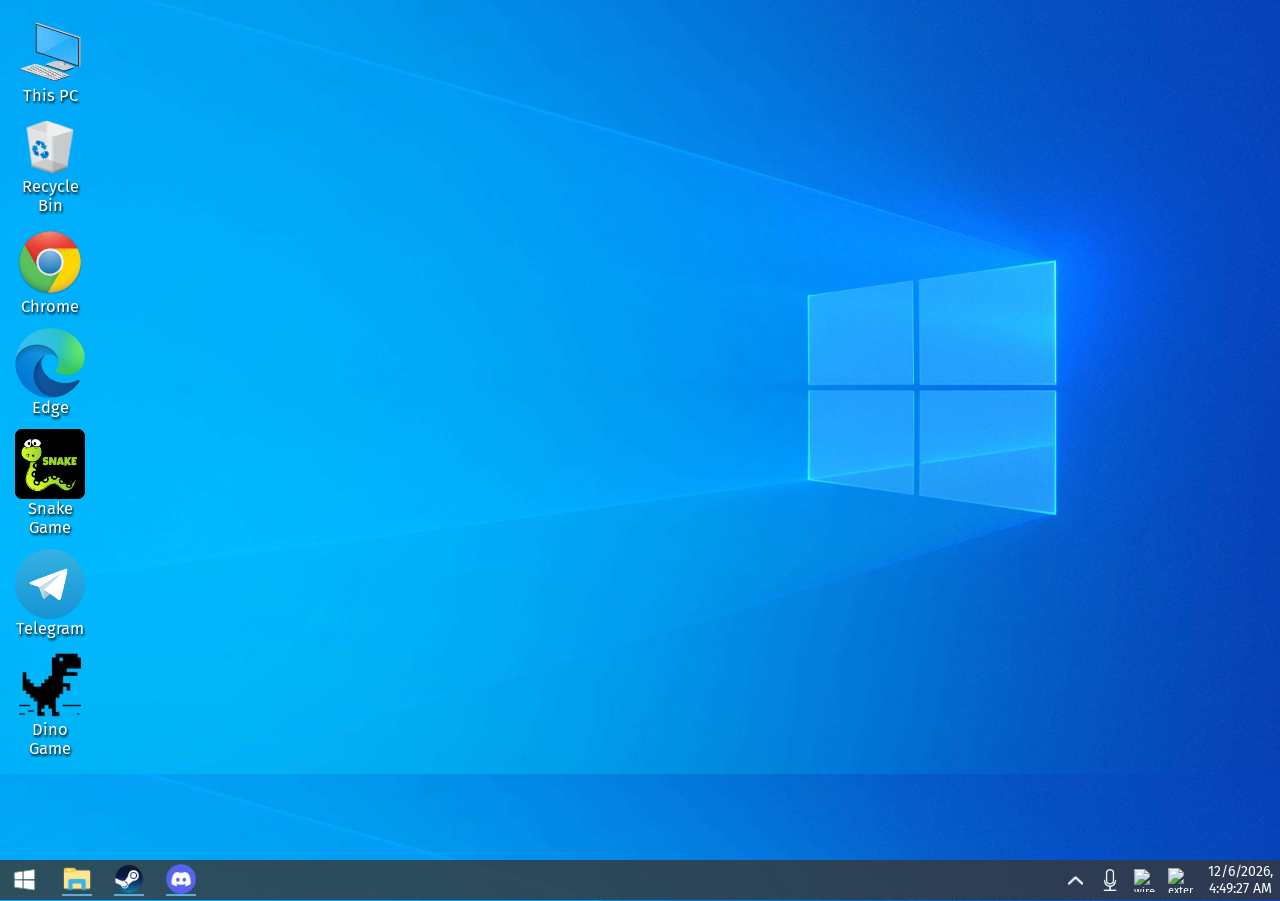
==== commit e221462c: "v1.7 check readme for more info about version" ====
--- a/index.html
+++ b/index.html
@@ -1,803 +1,870 @@
-<!DOCTYPE html>
-<html lang="en">
-<head>
-    <meta charset="UTF-8">
-    <meta name="viewport" content="width=device-width, initial-scale=1.0, user-scalable=no">
-    <link rel="shortcut icon" href="images/mypc.png" type="image/x-icon">
-    <link rel="stylesheet" href="css/main.css">
-    <title>Windows 10 Desktop</title>
-</head>
-<body>
-    <section class="desktop">
-        <div class="desktop__shutdown">
-            <img width="96" height="96" src="https://img.icons8.com/material-rounded/96/ffffff/spinner-frame-5.png" alt="spinner-frame-5" class="rot">
-            <p>Shutting down</p>
-
-        </div>
-
-        <div class="pcTurnedOff">
-            <img width="48" height="48" src="https://img.icons8.com/fluency/48/turn-on.png" alt="turn-on" class="turnOnPc">
-            <p>Turn On me!</p>
-        </div>
-
-        <div class="pcLoadMotherboard">
-            <img src="images/motherboard.jpg" alt="asus motherboard load screen">
-        </div>
-
-        <div class="pcLoadHome">
-            <div class="info">
-                <img src="images/user.png" alt="windows user" height="200" width="200">
-                <p>User</p>
-                <div class="info__welcome">
-                    <img width="55" height="55" src="https://img.icons8.com/material-rounded/96/ffffff/spinner-frame-5.png" alt="spinner-frame-5" class="rot">
-                    <span>Welcome...</span>
-                </div>
-            </div>
-        </div>
-
-        <div class="desktop__pc">
-            <div class="desktop__pc-header">
-                <div class="top">
-                    <div class="top__left">
-                        <img width="25" height="25" src="https://img.icons8.com/3d-fluency/94/monitor.png" alt="monitor"/>
-                        <img width="24" height="24" src="https://img.icons8.com/material-outlined/24/828282/vertical-line.png" alt="vertical-line"/>
-                        <img width="18" height="18" src="https://img.icons8.com/ios/50/000000/file--v1.png" alt="file--v1"/>
-                        <img width="24" height="24" src="https://img.icons8.com/material-outlined/24/828282/vertical-line.png" alt="vertical-line"/>
-                        <p>This PC</p>
-                    </div>
-
-                    <div class="top__right">
-                        <div class="top__right-icon trayMyPc">
-                            <img width="15" height="15" src="https://img.icons8.com/material-sharp/24/horizontal-line.png" alt="horizontal-line"/>
-                        </div>
-                        <div class="top__right-icon">
-                            <img width="15" height="15" src="https://img.icons8.com/material-rounded/24/square-spinner.png" alt="square-spinner"/>
-                        </div>
-                        <div class="top__right-icon closeMyPc">
-                            <img width="15" height="15" src="https://img.icons8.com/ios-filled/50/delete-sign--v1.png" alt="delete-sign--v1" class="hover-default">
-                            <img width="15" height="15" src="https://img.icons8.com/ios-filled/50/ffffff/delete-sign--v1.png" alt="delete-sign--v1" class="hover-close">
-                        </div>
-                    </div>
-                </div>
-
-                <div class="middle">
-                    <div class="middle__left">
-                        <p>File</p>
-                        <p>Main</p>
-                        <p>Share</p>
-                        <p>Look</p>
-                    </div>
-
-                    <div class="middle__right">
-                        <div class="middle__right-item">
-                            <img width="10" height="10" src="https://img.icons8.com/ios-glyphs/30/a6a6a6/expand-arrow--v1.png" alt="expand-arrow--v1"/ class="dropdown">
-                        </div>
-                        <div class="middle__right-item">
-                            <img width="20" height="20" src="https://img.icons8.com/color/48/176DB2/help--v1.png" alt="help--v1"/>
-                        </div>
-                    </div>
-                </div>
-
-                <div class="bottom">
-                    <div class="bottom__arrows">
-                        <img width="20" height="20" src="https://img.icons8.com/fluency-systems-filled/48/808080/long-arrow-left.png" alt="long-arrow-left">
-                        <img width="20" height="20" src="https://img.icons8.com/fluency-systems-filled/50/808080/long-arrow-right.png" alt="long-arrow-right"/>
-                    </div>
-
-                    <div class="bottom__path">
-                        <img width="25" height="25" src="https://img.icons8.com/3d-fluency/94/monitor.png" alt="monitor"/>
-                        <img width="15" height="15" src="https://img.icons8.com/material-outlined/24/808080/forward.png" alt="forward"/>
-                        <p>This PC</p>
-                        <img width="15" height="15" src="https://img.icons8.com/ios-glyphs/30/a6a6a6/expand-arrow--v1.png" alt="expand-arrow--v1" class="dropdown">
-                        <img width="15" height="15" src="https://img.icons8.com/fluency-systems-filled/48/808080/reboot.png" alt="reboot" class="reboot">
-                    </div>
-
-                    <div class="bottom__search">
-                        <img width="15" height="15" src="https://img.icons8.com/windows/32/808080/search--v1.png" alt="search--v1"/>
-                        <input type="search" placeholder="Search in: This PC">
-                    </div>
-                </div>
-            </div>
-
-            <div class="desktop__pc-main">
-                <div class="sidebar">
-                    <div class="sidebar__item">
-                        <img width="15" height="15" src="https://img.icons8.com/ios-glyphs/30/a6a6a6/expand-arrow--v1.png" alt="expand-arrow--v1" class="dropdownMyPcItems">
-                        <img width="25" height="25" src="https://img.icons8.com/3d-fluency/94/monitor.png" alt="monitor"/>
-                        <p>This PC</p>
-                    </div>
-                    <div class="canHide-wrapper">
-                        <div class="sidebar__item canHide">
-                            <div class="sidebar__item-img">
-                                <img width="20" height="20" src="https://img.icons8.com/fluency/48/windows-movie-maker.png" alt="windows-movie-maker"/>
-                            </div>
-                            <p>Video</p>
-                        </div>
-                        <div class="sidebar__item canHide">
-                            <div class="sidebar__item-img">
-                                <img width="20" height="20" src="https://img.icons8.com/color/48/ffffff/overview-pages-1.png" alt="overview-pages-1"/>
-                            </div>
-                            <p>Documents</p>
-                        </div>
-                        <div class="sidebar__item canHide">
-                            <div class="sidebar__item-img">
-                                <img width="20" height="20" src="https://img.icons8.com/3d-fluency/94/down.png" alt="down"/>
-                            </div>
-                            <p>Downloads</p>
-                        </div>
-                        <div class="sidebar__item canHide">
-                            <div class="sidebar__item-img">
-                                <img width="20" height="20" src="https://img.icons8.com/metro/26/00a2ff/musical.png" alt="musical"/>
-                            </div>
-                            <p>Music</p>
-                        </div>
-                        <div class="sidebar__item canHide">
-                            <div class="sidebar__item-img">
-                                <img width="25" height="20" src="https://img.icons8.com/fluency/48/desktop.png" alt="desktop"/>
-                            </div>
-                            <p>Desktop</p>
-                        </div>
-                        <div class="sidebar__item canHide">
-                            <div class="sidebar__item-img">
-                                <img width="20" height="20" src="https://img.icons8.com/color/48/c-drive-2.png" alt="c-drive-2"/>
-                            </div>
-                            <p>Local disk (C:)</p>
-                        </div>
-                        <div class="sidebar__item canHide">
-                            <div class="sidebar__item-img">
-                                <img width="20" height="20" src="https://img.icons8.com/color/48/hdd.png" alt="hdd"/>
-                            </div>
-                            <p>Local disk (D:)</p>
-                        </div>
-                    </div>
-                </div>
-
-                <div class="disks">
-                    <div class="disks__title">
-                        <img width="15" height="15" src="https://img.icons8.com/ios-glyphs/30/a6a6a6/expand-arrow--v1.png" alt="expand-arrow--v1" class="dropdownDisks">
-                        <p>Devices and disks (2)</p>
-                        <hr>
-                    </div>
-
-                    <div class="disks__all">
-                        <div class="disks__all-hdd">
-                            <img width="40" height="40" src="https://img.icons8.com/color/48/c-drive-2.png" alt="c-drive-2"/>
-                            <div class="info">
-                                <p>Local disk (C:)</p>
-                                <div class="info__space">
-                                    <hr class="booked">
-                                    <hr class="free">
-                                </div>
-                                <p>275 GB free of 446 GB</p>
-                            </div>
-                        </div>
-
-                        <div class="disks__all-hdd" id="hdd2">
-                            <img width="40" height="40" src="https://img.icons8.com/color/48/hdd.png" alt="hdd"/>
-                            <div class="info">
-                                <p>Local disk (D:)</p>
-                                <div class="info__space">
-                                    <hr class="booked">
-                                    <hr class="free">
-                                </div>
-                                <p>450 GB free of 931 GB</p>
-                            </div>
-                        </div>
-                    </div>
-                </div>
-            </div>
-        </div>
-
-        <div class="desktop__chrome">
-            <header class="header">
-                <div class="icon minimizeChrome">
-                    <img width="15" height="15" src="https://img.icons8.com/material-sharp/24/ffffff/horizontal-line.png" alt="horizontal-line">
-                </div>
-                <div class="icon">
-                    <img width="15" height="15" src="https://img.icons8.com/material-rounded/24/ffffff/square-spinner.png" alt="square-spinner"/>
-                </div>
-                <div class="icon closeChrome">
-                    <img width="15" height="15" src="https://img.icons8.com/ios-filled/50/ffffff/delete-sign--v1.png" alt="delete-sign--v1" class="close">
-                </div>
-            </header>
-
-            <iframe id="if1" width="100%" height="100%" style="visibility:visible" src="https://www.google.com/search?igu=1" class="chromeIframe"></iframe>
-        </div>
-
-        <div class="desktop__calc">
-            <div class="desktop__calc-header">
-                <div class="left">
-                    <img width="17" height="17" src="https://img.icons8.com/fluency/96/calculator.png" alt="calculator">
-                    <p>Calculator</p>
-                </div>
-
-                <div class="right">
-                    <div class="icon minimizeCalculatorApp">
-                        <img width="15" height="15" src="https://img.icons8.com/material-sharp/24/horizontal-line.png" alt="horizontal-line">
-                    </div>
-                    <div class="icon">
-                        <img width="15" height="15" src="https://img.icons8.com/material-rounded/24/square-spinner.png" alt="square-spinner"/>
-                    </div>
-                    <div class="icon closeCalculatorApp">
-                        <img width="15" height="15" src="https://img.icons8.com/ios-filled/50/delete-sign--v1.png" alt="delete-sign--v1" class="hover-default">
-                        <img width="15" height="15" src="https://img.icons8.com/ios-filled/50/ffffff/delete-sign--v1.png" alt="delete-sign--v1" class="hover-close">
-                    </div>
-                </div>
-            </div>
-
-            <div class="desktop__calc-result">
-                <input type="text" class="calculationResult" name="result">
-            </div>
-
-            <div class="desktop__calc-btns">
-                <div class="row">
-                    <input type="button" value="/" class="divide">
-                    <input type="button" value="CE" class="clearAll">
-                    <input type="button" value="⬅" class="backspace">
-                </div>
-
-                <div class="row">
-                    <input type="button" value="7" class="seven">
-                    <input type="button" value="8" class="eight">
-                    <input type="button" value="9" class="nine">
-                    <input type="button" value="*" class="multiply">
-                </div>
-
-                <div class="row">
-                    <input type="button" value="4" class="four">
-                    <input type="button" value="5" class="five">
-                    <input type="button" value="6" class="six">
-                    <input type="button" value="-" class="minus">
-                </div>
-
-                <div class="row">
-                    <input type="button" value="1" class="one">
-                    <input type="button" value="2" class="two">
-                    <input type="button" value="3" class="three">
-                    <input type="button" value="+" class="add">
-                </div>
-
-                <div class="row">
-                    <input type="button" value="0" class="zero">
-                    <input type="button" value="," class="separator">
-                    <input type="button" value="=" class="equal">
-                </div>
-            </div>
-        </div>
-
-        <div class="desktop__snakeGame" tabindex="0">
-            <header class="header">
-                <div class="icon">
-                    <img width="15" height="15" src="https://img.icons8.com/material-sharp/24/ffffff/horizontal-line.png" alt="horizontal-line">
-                </div>
-                <div class="icon">
-                    <img width="15" height="15" src="https://img.icons8.com/material-rounded/24/ffffff/square-spinner.png" alt="square-spinner"/>
-                </div>
-                <div class="icon closeSnakeGame">
-                    <img width="15" height="15" src="https://img.icons8.com/ios-filled/50/ffffff/delete-sign--v1.png" alt="delete-sign--v1" class="close">
-                </div>
-            </header>
-
-            <div class="gameMenu">
-                <h1>Snake Game</h1>
-                <div class="gameMenu__modes">
-                    <p class="modeEasy">Easy</p>
-                    <p class="modeMedium">Medium</p>
-                    <p class="modeHard">Hard</p>
-                    <p class="modeUnreal">Unreal</p>
-                </div>
-            </div>
-
-            <div class="gameInfo">
-                <p class="score">Score: 0</p>
-                <p class="mode">Mode: none</p>
-            </div>
-
-            <div class="gameBoard">
-
-            </div>
-
-            <div class="gameLose">
-                <h1>You lose!</h1>
-                <p>Page reload in 2 seconds...</p>
-            </div>
-        </div>
-
-        <div class="desktop__telegram">
-            <header class="header">
-                <div class="icon">
-                    <img width="15" height="15" src="https://img.icons8.com/material-sharp/24/acacac/horizontal-line.png" alt="horizontal-line">
-                </div>
-                <div class="icon">
-                    <img width="15" height="15" src="https://img.icons8.com/material-rounded/24/acacac/square-spinner.png" alt="square-spinner"/>
-                </div>
-                <div class="icon closeTelegram">
-                    <img width="15" height="15" src="https://img.icons8.com/ios-filled/50/ffffff/delete-sign--v1.png" alt="delete-sign--v1" class="hover-close">
-                    <img width="15" height="15" src="https://img.icons8.com/ios-filled/50/acacac/delete-sign--v1.png" alt="delete-sign--v1" class="close">
-                </div>
-            </header>
-
-            <div class="desktop__telegram-sidemenu">
-                <div class="left">
-                    <div class="top">
-                        <img src="images/telegram_avatar.png" alt="Avatar" class="avatarImg">
-                        <p class="nickname">prmak</p>
-                        <p class="status">Set emoji status</p>
-                    </div>
-    
-                    <div class="main">
-                        <div class="item">
-                            <img width="25" height="25" src="https://img.icons8.com/material-sharp/48/user-group-man-man.png" alt="user-group-man-man">
-                            <p>Create group</p>
-                        </div>
-                        <div class="item">
-                            <img width="25" height="25" src="https://img.icons8.com/external-anggara-basic-outline-anggara-putra/48/external-megaphone-user-interface-basic-anggara-basic-outline-anggara-putra.png" alt="external-megaphone-user-interface-basic-anggara-basic-outline-anggara-putra">
-                            <p>Create channel</p>
-                        </div>
-                        <div class="item">
-                            <img width="25" height="25" src="https://img.icons8.com/pastel-glyph/64/wallet--v2.png" alt="wallet--v2">
-                            <p>Wallet</p>
-                        </div>
-                        <div class="item">
-                            <img width="25" height="25" src="images/telegram_contacts.png" alt="user-male-circle"/>
-                            <p>Contacts</p>
-                        </div>
-                        <div class="item">
-                            <img width="25" height="25" src="https://img.icons8.com/ios/50/phone--v1.png" alt="phone--v1"/>
-                            <p>Calls</p>
-                        </div>
-                        <div class="item">
-                            <img width="25" height="25" src="https://img.icons8.com/material-outlined/24/bookmark-ribbon--v1.png" alt="bookmark-ribbon--v1"/>
-                            <p>Saved</p>
-                        </div>
-                        <div class="item">
-                            <img width="25" height="25" src="images/telegram_settings.png" alt="settings icon"/>
-                            <p>Settings</p>
-                        </div>
-                    </div>
-    
-                    <div class="bot">
-                        <h2>Telegram Desktop</h2>
-                        <div class="bot__about">
-                            <a href="#"><p>Version 4.11.1</p></a>
-                            <a href=""><p>About</p></a>
-                        </div>
-                    </div>
-                </div>
-
-                <div class="right">
-                </div>
-                
-            </div>
-
-            <div class="desktop__telegram-channels">
-                <div class="top">
-                    <div class="top__left">
-                        <img width="30" height="30" src="https://img.icons8.com/ios-filled/50/a0a0a0/menu--v6.png" alt="menu--v6" class="telegram-burger">
-                        <input type="search" placeholder="Search">
-                    </div>
-
-                    <div class="top__rightTg">
-                        <div class="channel-info">
-                            <p class="channel-name-header"></p>
-                            <p class="statusChannel"></p>
-                        </div>
-
-                        <div class="icons">
-                            <img width="30" height="30" src="https://img.icons8.com/ios-glyphs/30/999999/search.png" alt="search">
-                            <img width="30" height="30" src="https://img.icons8.com/ios-glyphs/30/999999/phone--v1.png" alt="phone--v1">
-                            <img width="30" height="30" src="https://img.icons8.com/material-outlined/48/999999/circled-menu.png" alt="circled-menu"/>
-                        </div>
-                    </div>
-                </div>
-
-                <div class="main">
-                    <div class="main__channels">
-                        <div class="channel truexaChannel">
-                            <img src="images/truexa.jpg" alt="Channel logo">
-                            <div class="info">
-                                <div class="top-info">
-                                <p class="channel-name">Труха ⚡️ Украина</p>
-                                    <p class="time">22:00</p>
-                                </div>
-                                <p class="channel-post">⚡️ Перемога буде!⚡️ Перемога буде!</p>
-                            </div>
-                        </div>
-    
-                        <div class="channel danyaChannel">
-                            <img src="images/myfriend.jpg" alt="Friend logo">
-                            <div class="info">
-                                <div class="top-info">
-                                    <p class="channel-name">Даня</p>
-                                    <p class="time">22:00</p>
-                                </div>
-                                <p class="channel-post">Я гей! Пошли в фортнайт?</p>
-                            </div>
-                        </div>
-    
-                        <div class="channel junChannel">
-                            <img src="images/junlogo.jpg" alt="Channel logo">
-                            <div class="info">
-                                <div class="top-info">
-                                    <p class="channel-name">Туда-сюда Джун</p>
-                                    <p class="time">22:00</p>
-                                </div>
-                                <p class="channel-post">Подписывайтесь на канал!</p>
-                            </div>
-                        </div>
-                    </div>
-                    
-                    <div class="main__info">
-                        <div class="message">
-                            <p class="channelName">Channel Name</p>
-                            <p class="channel-msg">Lorem ipsum dolor, sit amet consectetur adipisicing elit. Voluptate doloribus quasi veritatis nam et consectetur vitae. Ab unde magnam ratione quaerat nobis temporibus quae repellat, autem laboriosam perferendis pariatur molestias!</p>
-                            <div class="message__footer">
-                                <img width="24" height="24" src="https://img.icons8.com/material-rounded/24/a0acb6/visible.png" alt="visible">
-                                <p class="views">2.9K</p>
-                                <p class="time">22:00</p>
-                            </div>
-                        </div>
-
-                        <div class="message">
-                            <p class="channelName">Channel Name</p>
-                            <p class="channel-msg">Lorem ipsum dolor, sit amet consectetur adipisicing elit. Voluptate doloribus quasi veritatis nam et consectetur vitae. Ab unde magnam ratione quaerat nobis temporibus quae repellat, autem laboriosam perferendis pariatur molestias!</p>
-                            <div class="message__footer">
-                                <img width="24" height="24" src="https://img.icons8.com/material-rounded/24/a0acb6/visible.png" alt="visible">
-                                <p class="views">2.9K</p>
-                                <p class="time">22:00</p>
-                            </div>
-                        </div>
-
-                        <div class="message">
-                            <p class="channelName">Channel Name</p>
-                            <p class="channel-msg">Lorem ipsum dolor, sit amet consectetur adipisicing elit. Voluptate doloribus quasi veritatis nam et consectetur vitae. Ab unde magnam ratione quaerat nobis temporibus quae repellat, autem laboriosam perferendis pariatur molestias!</p>
-                            <div class="message__footer">
-                                <img width="24" height="24" src="https://img.icons8.com/material-rounded/24/a0acb6/visible.png" alt="visible">
-                                <p class="views">2.9K</p>
-                                <p class="time">22:00</p>
-                            </div>
-                        </div>
-
-                        <div class="message">
-                            <p class="channelName">Channel Name</p>
-                            <p class="channel-msg">Lorem ipsum dolor, sit amet consectetur adipisicing elit. Voluptate doloribus quasi veritatis nam et consectetur vitae. Ab unde magnam ratione quaerat nobis temporibus quae repellat, autem laboriosam perferendis pariatur molestias!</p>
-                            <div class="message__footer">
-                                <img width="24" height="24" src="https://img.icons8.com/material-rounded/24/a0acb6/visible.png" alt="visible">
-                                <p class="views">2.9K</p>
-                                <p class="time">22:00</p>
-                            </div>
-                        </div>
-                        <div class="message">
-                            <p class="channelName">Channel Name</p>
-                            <p class="channel-msg">Lorem ipsum dolor, sit amet consectetur adipisicing elit. Voluptate doloribus quasi veritatis nam et consectetur vitae. Ab unde magnam ratione quaerat nobis temporibus quae repellat, autem laboriosam perferendis pariatur molestias!</p>
-                            <div class="message__footer">
-                                <img width="24" height="24" src="https://img.icons8.com/material-rounded/24/a0acb6/visible.png" alt="visible">
-                                <p class="views">2.9K</p>
-                                <p class="time">22:00</p>
-                            </div>
-                        </div>
-
-                        <div class="message">
-                            <p class="channelName">Channel Name</p>
-                            <p class="channel-msg">Lorem ipsum dolor, sit amet consectetur adipisicing elit. Voluptate doloribus quasi veritatis nam et consectetur vitae. Ab unde magnam ratione quaerat nobis temporibus quae repellat, autem laboriosam perferendis pariatur molestias!</p>
-                            <div class="message__footer">
-                                <img width="24" height="24" src="https://img.icons8.com/material-rounded/24/a0acb6/visible.png" alt="visible">
-                                <p class="views">2.9K</p>
-                                <p class="time">22:00</p>
-                            </div>
-                        </div>
-                    </div>
-                </div>
-            </div>
-        </div>
-
-        <div class="desktop__weather">
-            <header class="header">
-                <div class="icon">
-                    <img width="15" height="15" src="https://img.icons8.com/material-sharp/24/acacac/horizontal-line.png" alt="horizontal-line">
-                </div>
-                <div class="icon">
-                    <img width="15" height="15" src="https://img.icons8.com/material-rounded/24/acacac/square-spinner.png" alt="square-spinner"/>
-                </div>
-                <div class="icon closeWeatherBtn">
-                    <img width="15" height="15" src="https://img.icons8.com/ios-filled/50/ffffff/delete-sign--v1.png" alt="delete-sign--v1" class="hover-close">
-                    <img width="15" height="15" src="https://img.icons8.com/ios-filled/50/acacac/delete-sign--v1.png" alt="delete-sign--v1" class="close">
-                </div>
-            </header>
-
-            <div class="desktop__weather-main">
-                <div class="input">
-                    <img width="30" height="30" src="https://img.icons8.com/color/48/marker--v1.png" alt="marker--v1">
-                    <input type="text" placeholder="Enter location..." class="inputCityField">
-                    <button type="button" class="getWeather">
-                        <img width="30" height="30" src="https://img.icons8.com/ios/50/search--v1.png" alt="search--v1">
-                    </button>
-                </div>
-
-                <div class="info weatherInfo">
-                    <img src="images/weatherNone.png" alt="Weather image" class="currentWeather">
-                    <p class="degrees"></p>
-                    <p class="weather-info">Enter city</p>
-
-                    <div class="info__footer">
-                        <div class="humidity">
-                            <img width="30" height="30" src="https://img.icons8.com/matisse/100/dew-point.png" alt="dew-point" class="humidityImg">
-                            <p class="humidityText"></p>
-                        </div>
-                        <div class="wind">
-                            <p class="windText"></p>
-                            <img width="30" height="30" src="https://img.icons8.com/color/48/wind.png" alt="wind" class="windImg">
-                        </div>
-                    </div>
-                </div>
-            </div>
-        </div>
-
-        <div class="desktop__start">
-            <div class="wrapper">
-                <aside>
-                    <div class="sidebar">
-                        <div class="sidebar__icon">
-                            <img width="30" height="30" src="https://img.icons8.com/ios-glyphs/30/ffffff/user-male-circle.png" alt="user-male-circle"/>
-                        </div>
-                        <div class="sidebar__icon">
-                            <img width="25" height="25" src="https://img.icons8.com/ios/50/ffffff/file--v1.png" alt="file--v1"/>
-                        </div>
-                        <div class="sidebar__icon">
-                            <img width="25" height="25" src="https://img.icons8.com/ios-glyphs/30/ffffff/picture.png" alt="picture"/>
-                        </div>
-                        <div class="sidebar__icon startMenuSettingsBtn">
-                            <img width="25" height="25" src="https://img.icons8.com/ios/50/ffffff/settings--v1.png" alt="settings--v1"/>
-                        </div>
-                        <div class="sidebar__icon turnoffBtn">
-                            <img width="25" height="25" src="https://img.icons8.com/windows/32/ffffff/shutdown.png" alt="shutdown">
-                        </div>
-                    </div>
-
-                    <div class="sidebar__turnon">
-                        <div class="sidebar__turnon-item">
-                            <img width="23" height="23" src="https://img.icons8.com/ios/50/ffffff/moon-symbol.png" alt="moon-symbol"/>
-                            <p>Sleep</p>
-                        </div>
-                        <div class="sidebar__turnon-item shutdownBtn">
-                            <img width="23" height="23" src="https://img.icons8.com/windows/32/ffffff/shutdown.png" alt="shutdown"/>
-                            <p>Shutdown</p>
-                        </div>
-                        <div class="sidebar__turnon-item">
-                            <img width="23" height="23" src="https://img.icons8.com/ios-glyphs/30/ffffff/replay.png" alt="replay"/>
-                            <p>Reload</p>
-                        </div>
-                    </div>
-                </aside>
-                <div class="desktop__start-main">
-                    <div class="subtitle">
-                        <p>Productivity</p>
-                    </div>
-                    <div class="cards">
-                        <div class="cards__card">
-                            <img width="60" height="60" src="https://img.icons8.com/fluency/96/microsoft-word-2019.png" alt="microsoft-word-2019"/>
-                            <p>Word</p>
-                        </div>
-                        <div class="cards__card">
-                            <img width="60" height="60" src="https://img.icons8.com/color/48/microsoft-excel-2019--v1.png" alt="microsoft-excel-2019--v1"/>
-                            <p>Excel</p>
-                        </div>
-                        <div class="cards__card">
-                            <img width="60" height="60" src="https://img.icons8.com/color/96/microsoft-outlook-2019--v2.png" alt="microsoft-outlook-2019--v2"/>
-                            <p>Outlook</p>
-                        </div>
-
-                        <div class="cards__card">
-                            <img width="60" height="60" src="https://img.icons8.com/fluency/96/skype.png" alt="skype"/>
-                            <p>Skype</p>
-                        </div>
-                        <div class="cards__card">
-                            <img width="60" height="60" src="https://img.icons8.com/color/96/microsoft-powerpoint-2019--v1.png" alt="microsoft-powerpoint-2019--v1"/>
-                            <p>PowerPoint</p>
-                        </div>
-                        <div class="cards__card">
-                            <img width="60" height="60" src="https://img.icons8.com/fluency/96/microsoft-onedrive-2019.png" alt="microsoft-onedrive-2019"/>
-                            <p>OneDrive</p>
-                        </div>
-                    </div>
-
-
-                    <div class="subtitle">
-                        <p>Explore</p>
-                    </div>
-                    <div class="cards">
-                        <div class="cards__card">
-                            <img width="60" height="60" src="https://img.icons8.com/fluency/96/microsoft-store.png" alt="microsoft-store"/>
-                            <p>Microsoft Store</p>
-                        </div>
-                        <div class="cards__card weatherApp">
-                            <img width="60" height="60" src="https://img.icons8.com/fluency/96/weather.png" alt="weather"/>
-                            <p>Weather</p>
-                        </div>
-                        <div class="cards__card">
-                            <img width="60" height="60" src="https://img.icons8.com/fluency/96/news.png" alt="news"/>
-                            <p>News</p>
-                        </div>
-
-                        <div class="cards__card">
-                            <img width="60" height="60" src="https://img.icons8.com/fluency/96/video.png" alt="video"/>
-                            <p>Movie & TV</p>
-                        </div>
-                        <div class="cards__card">
-                            <img width="60" height="60" src="https://img.icons8.com/color/96/microsoft-to-do-app.png" alt="microsoft-to-do-app"/>
-                            <p>To Do</p>
-                        </div>
-                        <div class="cards__card calculatorApp">
-                            <img width="60" height="60" src="https://img.icons8.com/fluency/96/calculator.png" alt="calculator"/>
-                            <p>Calculator</p>
-                        </div>
-                    </div>
-                </div>
-            </div>
-        </div>
-
-        <div class="desktop__settings">
-            <header class="header">
-                <div class="icon">
-                    <img width="15" height="15" src="https://img.icons8.com/material-sharp/24/acacac/horizontal-line.png" alt="horizontal-line">
-                </div>
-                <div class="icon">
-                    <img width="15" height="15" src="https://img.icons8.com/material-rounded/24/acacac/square-spinner.png" alt="square-spinner"/>
-                </div>
-                <div class="icon closeSettings">
-                    <img width="15" height="15" src="https://img.icons8.com/ios-filled/50/ffffff/delete-sign--v1.png" alt="delete-sign--v1" class="hover-close">
-                    <img width="15" height="15" src="https://img.icons8.com/ios-filled/50/acacac/delete-sign--v1.png" alt="delete-sign--v1" class="close">
-                </div>
-            </header>
-
-            <div class="desktop__settings-title">
-                <p>Windows Settings</p>
-            </div>
-
-            <div class="desktop__settings-item">
-                <div class="title">
-                    <img src="images/mypc.png" alt="PC logo">
-                    <p>Choose a desktop picture</p>
-                </div>
-
-                <div class="images">
-                    <div class="images__card">
-                        <img src="images/background.jpg" alt="Main background">
-                        <p>Windows 10 Background</p>
-                    </div>
-
-                    <div class="images__card">
-                        <img src="images/windowsxp_bg.jpg" alt="XP background">
-                        <p>Windows XP Background</p>
-                    </div>
-
-                    <div class="images__card">
-                        <img src="images/minecraft_bg.jpg" alt="Main background">
-                        <p>Minecraft Background</p>
-                    </div>
-                </div>
-
-                <div class="buttons">
-                    <input type="radio" id="bg1" name="choice" value="option1">
-
-                    <input type="radio" id="bg2" name="choice" value="option2">
-
-                    <input type="radio" id="bg3" name="choice" value="option3">
-                </div>
-            </div>
-        </div>
-
-        <div class="desktop__icons">
-            <div class="desktop__icons-icon desktop-pc">
-                <img src="images/mypc.png" alt="PC windows 10 icon">
-                <h2>This PC</h2>
-            </div>
-            <div class="desktop__icons-icon">
-                <img src="images/recycle_bin.png" alt="PC recycle bin icon" class="recycle_bin">
-                <h2>Recycle Bin</h2>
-            </div>
-            <div class="desktop__icons-icon desktop-chrome">
-                <img src="images/chrome.png" alt="Google Chrome image" >
-                <h2>Chrome</h2>
-            </div>
-            <div class="desktop__icons-icon">
-                <img src="images/edge.png" alt="Microsoft Edge image" >
-                <h2>Edge</h2>
-            </div>
-            <div class="desktop__icons-icon desktop-snake">
-                <img src="images/snake.png" alt="Snake Game Logo" >
-                <h2>Snake Game</h2>
-            </div>
-            <div class="desktop__icons-icon desktop-telegram">
-                <img src="images/Telegram_logo.png" alt="Telegram Logo" >
-                <h2>Telegram</h2>
-            </div>
-        </div>
-    </section>
-
-    <footer class="footer">
-        <div class="footer__left">
-            <div class="footer__left-icon">
-                <img src="images/start.png" alt="Start Windows Image" class="footer-startMenu">
-            </div>
-            <div class="footer__left-icon exloperBtn">
-                <img src="images/explorer.png" alt="Explorer Windows Image" class="user-icons">
-            </div>
-            <div class="footer__left-icon">
-                <img src="images/steam.png" alt="Steam Image" class="user-icons">
-            </div>
-            <div class="footer__left-icon">
-                <img src="images/discord.png" alt="Discord Image" class="user-icons">
-            </div>
-            <div class="footer__left-icon chromeFooterIcon">
-                <img src="images/chrome-tray.png" alt="Chrome Image" class="user-icons">
-            </div>
-            <div class="footer__left-icon calcFooterIcon">
-                <img src="https://img.icons8.com/fluency/96/calculator.png" alt="calculator" class="user-icons">
-            </div>
-            <div class="footer__left-icon snakeFooterIcon">
-                <img src="images/snake.png" alt="Snake Image" class="user-icons">
-            </div>
-            <div class="footer__left-icon telegramFooterIcon">
-                <img src="images/Telegram_logo.png" alt="Telegram Image" class="user-icons">
-            </div>
-            <div class="footer__left-icon windowsSettingsFooterIcon">
-                <img src="https://img.icons8.com/material-rounded/48/ffffff/settings.png" alt="settings" class="user-icons">
-            </div>
-            <div class="footer__left-icon weatherFooterIcon">
-                <img src="https://img.icons8.com/fluency/96/weather.png" alt="weather" class="user-icons">
-            </div>
-            
-        </div>
-
-        <div class="footer__right">
-            <div class="footer__right-icon trayBtn">
-                <img src="images/arrow.png" alt="Up Arrow icon" class="arrow-image">
-            </div>
-            <div class="footer__right-icon">
-                <img src="images/micro.png" alt="Microphone icon" class="micro-image">
-            </div>
-            <div class="footer__right-icon internetBtn">
-                <img width="23" height="23" src="https://img.icons8.com/ios-filled/100/ffffff/wired-network-connection.png" alt="wired-network-connection" class="ethernet-image">
-            </div>
-            <div class="footer__right-icon">
-                <img width="25" height="25" src="https://img.icons8.com/external-kiranshastry-lineal-kiranshastry/64/ffffff/external-volume-multimedia-kiranshastry-lineal-kiranshastry.png" alt="external-volume-multimedia-kiranshastry-lineal-kiranshastry" class="sound-image"/>
-            </div>
-            <div class="footer__right-time">
-                <p class="current-time">19:09</p>
-            </div>
-        </div>
-
-        <div class="footer__tray">
-            <div class="footer__tray-icon">
-                <img src="images/steam.png" alt="Steam image">
-            </div>
-            <div class="footer__tray-icon">
-                <img src="images/discord.png" alt="Discord image">
-            </div>
-        </div>
-
-        <div class="footer__internet">
-            <div class="footer__internet-status">
-                <div class="icon">
-                    <img width="30" height="30" src="https://img.icons8.com/ios-filled/100/ffffff/wired-network-connection.png" alt="wired-network-connection"/>
-                </div>
-                <div class="info">
-                    <span>Network</span>
-                    <p>Connected</p>
-                </div>
-            </div>
-            
-            <p class="footer__internet-title">Network and Internet settings</p>
-            <p class="footer__internet-subtitle">Changing parameters, such as setting the connection to "limit".</p>
-        </div>
-    </footer>
-
-
-    <script src="js/script.js"></script>
-    <script src="js/calculator_app.js"></script>
-    <script src="js/snake.js"></script>
-    <script src="js/randomMsgs.js"></script>
-    <script type="module" src="js/telegram.js"></script>
-</body>
+<!DOCTYPE html>
+<html lang="en">
+<head>
+    <meta charset="UTF-8">
+    <meta name="viewport" content="width=device-width, initial-scale=1.0, user-scalable=no">
+    <link rel="shortcut icon" href="images/mypc.png" type="image/x-icon">
+    <link rel="stylesheet" href="css/main.css">
+    <title>Windows 10 Desktop</title>
+</head>
+<body>
+    <section class="desktop">
+        <div class="desktop__shutdown">
+            <img width="96" height="96" src="https://img.icons8.com/material-rounded/96/ffffff/spinner-frame-5.png" alt="spinner-frame-5" class="rot">
+            <p>Shutting down</p>
+
+        </div>
+
+        <div class="pcTurnedOff">
+            <img width="48" height="48" src="https://img.icons8.com/fluency/48/turn-on.png" alt="turn-on" class="turnOnPc">
+            <p>Turn On me!</p>
+        </div>
+
+        <div class="pcLoadMotherboard">
+            <img src="images/motherboard.jpg" alt="asus motherboard load screen">
+        </div>
+
+        <div class="pcLoadHome">
+            <div class="info">
+                <img src="images/user.png" alt="windows user" height="200" width="200">
+                <p>User</p>
+                <div class="info__welcome">
+                    <img width="55" height="55" src="https://img.icons8.com/material-rounded/96/ffffff/spinner-frame-5.png" alt="spinner-frame-5" class="rot">
+                    <span>Welcome...</span>
+                </div>
+            </div>
+        </div>
+
+        <div class="desktop__pc">
+            <div class="desktop__pc-header">
+                <div class="top">
+                    <div class="top__left">
+                        <img width="25" height="25" src="https://img.icons8.com/3d-fluency/94/monitor.png" alt="monitor"/>
+                        <img width="24" height="24" src="https://img.icons8.com/material-outlined/24/828282/vertical-line.png" alt="vertical-line"/>
+                        <img width="18" height="18" src="https://img.icons8.com/ios/50/000000/file--v1.png" alt="file--v1"/>
+                        <img width="24" height="24" src="https://img.icons8.com/material-outlined/24/828282/vertical-line.png" alt="vertical-line"/>
+                        <p>This PC</p>
+                    </div>
+
+                    <div class="top__right">
+                        <div class="top__right-icon trayMyPc">
+                            <img width="15" height="15" src="https://img.icons8.com/material-sharp/24/horizontal-line.png" alt="horizontal-line"/>
+                        </div>
+                        <div class="top__right-icon">
+                            <img width="15" height="15" src="https://img.icons8.com/material-rounded/24/square-spinner.png" alt="square-spinner"/>
+                        </div>
+                        <div class="top__right-icon closeMyPc">
+                            <img width="15" height="15" src="https://img.icons8.com/ios-filled/50/delete-sign--v1.png" alt="delete-sign--v1" class="hover-default">
+                            <img width="15" height="15" src="https://img.icons8.com/ios-filled/50/ffffff/delete-sign--v1.png" alt="delete-sign--v1" class="hover-close">
+                        </div>
+                    </div>
+                </div>
+
+                <div class="middle">
+                    <div class="middle__left">
+                        <p>File</p>
+                        <p>Main</p>
+                        <p>Share</p>
+                        <p>Look</p>
+                    </div>
+
+                    <div class="middle__right">
+                        <div class="middle__right-item">
+                            <img width="10" height="10" src="https://img.icons8.com/ios-glyphs/30/a6a6a6/expand-arrow--v1.png" alt="expand-arrow--v1"/ class="dropdown">
+                        </div>
+                        <div class="middle__right-item">
+                            <img width="20" height="20" src="https://img.icons8.com/color/48/176DB2/help--v1.png" alt="help--v1"/>
+                        </div>
+                    </div>
+                </div>
+
+                <div class="bottom">
+                    <div class="bottom__arrows">
+                        <img width="20" height="20" src="https://img.icons8.com/fluency-systems-filled/48/808080/long-arrow-left.png" alt="long-arrow-left">
+                        <img width="20" height="20" src="https://img.icons8.com/fluency-systems-filled/50/808080/long-arrow-right.png" alt="long-arrow-right"/>
+                    </div>
+
+                    <div class="bottom__path">
+                        <img width="25" height="25" src="https://img.icons8.com/3d-fluency/94/monitor.png" alt="monitor"/>
+                        <img width="15" height="15" src="https://img.icons8.com/material-outlined/24/808080/forward.png" alt="forward"/>
+                        <p>This PC</p>
+                        <img width="15" height="15" src="https://img.icons8.com/ios-glyphs/30/a6a6a6/expand-arrow--v1.png" alt="expand-arrow--v1" class="dropdown">
+                        <img width="15" height="15" src="https://img.icons8.com/fluency-systems-filled/48/808080/reboot.png" alt="reboot" class="reboot">
+                    </div>
+
+                    <div class="bottom__search">
+                        <img width="15" height="15" src="https://img.icons8.com/windows/32/808080/search--v1.png" alt="search--v1"/>
+                        <input type="search" placeholder="Search in: This PC">
+                    </div>
+                </div>
+            </div>
+
+            <div class="desktop__pc-main">
+                <div class="sidebar">
+                    <div class="sidebar__item">
+                        <img width="15" height="15" src="https://img.icons8.com/ios-glyphs/30/a6a6a6/expand-arrow--v1.png" alt="expand-arrow--v1" class="dropdownMyPcItems">
+                        <img width="25" height="25" src="https://img.icons8.com/3d-fluency/94/monitor.png" alt="monitor"/>
+                        <p>This PC</p>
+                    </div>
+                    <div class="canHide-wrapper">
+                        <div class="sidebar__item canHide">
+                            <div class="sidebar__item-img">
+                                <img width="20" height="20" src="https://img.icons8.com/fluency/48/windows-movie-maker.png" alt="windows-movie-maker"/>
+                            </div>
+                            <p>Video</p>
+                        </div>
+                        <div class="sidebar__item canHide">
+                            <div class="sidebar__item-img">
+                                <img width="20" height="20" src="https://img.icons8.com/color/48/ffffff/overview-pages-1.png" alt="overview-pages-1"/>
+                            </div>
+                            <p>Documents</p>
+                        </div>
+                        <div class="sidebar__item canHide">
+                            <div class="sidebar__item-img">
+                                <img width="20" height="20" src="https://img.icons8.com/3d-fluency/94/down.png" alt="down"/>
+                            </div>
+                            <p>Downloads</p>
+                        </div>
+                        <div class="sidebar__item canHide">
+                            <div class="sidebar__item-img">
+                                <img width="20" height="20" src="https://img.icons8.com/metro/26/00a2ff/musical.png" alt="musical"/>
+                            </div>
+                            <p>Music</p>
+                        </div>
+                        <div class="sidebar__item canHide">
+                            <div class="sidebar__item-img">
+                                <img width="25" height="20" src="https://img.icons8.com/fluency/48/desktop.png" alt="desktop"/>
+                            </div>
+                            <p>Desktop</p>
+                        </div>
+                        <div class="sidebar__item canHide">
+                            <div class="sidebar__item-img">
+                                <img width="20" height="20" src="https://img.icons8.com/color/48/c-drive-2.png" alt="c-drive-2"/>
+                            </div>
+                            <p>Local disk (C:)</p>
+                        </div>
+                        <div class="sidebar__item canHide">
+                            <div class="sidebar__item-img">
+                                <img width="20" height="20" src="https://img.icons8.com/color/48/hdd.png" alt="hdd"/>
+                            </div>
+                            <p>Local disk (D:)</p>
+                        </div>
+                    </div>
+                </div>
+
+                <div class="disks">
+                    <div class="disks__title">
+                        <img width="15" height="15" src="https://img.icons8.com/ios-glyphs/30/a6a6a6/expand-arrow--v1.png" alt="expand-arrow--v1" class="dropdownDisks">
+                        <p>Devices and disks (2)</p>
+                        <hr>
+                    </div>
+
+                    <div class="disks__all">
+                        <div class="disks__all-hdd">
+                            <img width="40" height="40" src="https://img.icons8.com/color/48/c-drive-2.png" alt="c-drive-2"/>
+                            <div class="info">
+                                <p>Local disk (C:)</p>
+                                <div class="info__space">
+                                    <hr class="booked">
+                                    <hr class="free">
+                                </div>
+                                <p>275 GB free of 446 GB</p>
+                            </div>
+                        </div>
+
+                        <div class="disks__all-hdd" id="hdd2">
+                            <img width="40" height="40" src="https://img.icons8.com/color/48/hdd.png" alt="hdd"/>
+                            <div class="info">
+                                <p>Local disk (D:)</p>
+                                <div class="info__space">
+                                    <hr class="booked">
+                                    <hr class="free">
+                                </div>
+                                <p>450 GB free of 931 GB</p>
+                            </div>
+                        </div>
+                    </div>
+                </div>
+            </div>
+        </div>
+
+        <div class="desktop__chrome">
+            <header class="header">
+                <div class="icon minimizeChrome">
+                    <img width="15" height="15" src="https://img.icons8.com/material-sharp/24/ffffff/horizontal-line.png" alt="horizontal-line">
+                </div>
+                <div class="icon">
+                    <img width="15" height="15" src="https://img.icons8.com/material-rounded/24/ffffff/square-spinner.png" alt="square-spinner"/>
+                </div>
+                <div class="icon closeChrome">
+                    <img width="15" height="15" src="https://img.icons8.com/ios-filled/50/ffffff/delete-sign--v1.png" alt="delete-sign--v1" class="close">
+                </div>
+            </header>
+
+            <iframe id="if1" width="100%" height="100%" style="visibility:visible" src="https://www.google.com/search?igu=1" class="chromeIframe"></iframe>
+        </div>
+
+        <div class="desktop__calc">
+            <div class="desktop__calc-header">
+                <div class="left">
+                    <img width="17" height="17" src="https://img.icons8.com/fluency/96/calculator.png" alt="calculator">
+                    <p>Calculator</p>
+                </div>
+
+                <div class="right">
+                    <div class="icon minimizeCalculatorApp">
+                        <img width="15" height="15" src="https://img.icons8.com/material-sharp/24/horizontal-line.png" alt="horizontal-line">
+                    </div>
+                    <div class="icon">
+                        <img width="15" height="15" src="https://img.icons8.com/material-rounded/24/square-spinner.png" alt="square-spinner"/>
+                    </div>
+                    <div class="icon closeCalculatorApp">
+                        <img width="15" height="15" src="https://img.icons8.com/ios-filled/50/delete-sign--v1.png" alt="delete-sign--v1" class="hover-default">
+                        <img width="15" height="15" src="https://img.icons8.com/ios-filled/50/ffffff/delete-sign--v1.png" alt="delete-sign--v1" class="hover-close">
+                    </div>
+                </div>
+            </div>
+
+            <div class="desktop__calc-result">
+                <input type="text" class="calculationResult" name="result">
+            </div>
+
+            <div class="desktop__calc-btns">
+                <div class="row">
+                    <input type="button" value="/" class="divide">
+                    <input type="button" value="CE" class="clearAll">
+                    <input type="button" value="⬅" class="backspace">
+                </div>
+
+                <div class="row">
+                    <input type="button" value="7" class="seven">
+                    <input type="button" value="8" class="eight">
+                    <input type="button" value="9" class="nine">
+                    <input type="button" value="*" class="multiply">
+                </div>
+
+                <div class="row">
+                    <input type="button" value="4" class="four">
+                    <input type="button" value="5" class="five">
+                    <input type="button" value="6" class="six">
+                    <input type="button" value="-" class="minus">
+                </div>
+
+                <div class="row">
+                    <input type="button" value="1" class="one">
+                    <input type="button" value="2" class="two">
+                    <input type="button" value="3" class="three">
+                    <input type="button" value="+" class="add">
+                </div>
+
+                <div class="row">
+                    <input type="button" value="0" class="zero">
+                    <input type="button" value="," class="separator">
+                    <input type="button" value="=" class="equal">
+                </div>
+            </div>
+        </div>
+
+        <div class="desktop__snakeGame" tabindex="0">
+            <header class="header">
+                <div class="icon">
+                    <img width="15" height="15" src="https://img.icons8.com/material-sharp/24/ffffff/horizontal-line.png" alt="horizontal-line">
+                </div>
+                <div class="icon">
+                    <img width="15" height="15" src="https://img.icons8.com/material-rounded/24/ffffff/square-spinner.png" alt="square-spinner"/>
+                </div>
+                <div class="icon closeSnakeGame">
+                    <img width="15" height="15" src="https://img.icons8.com/ios-filled/50/ffffff/delete-sign--v1.png" alt="delete-sign--v1" class="close">
+                </div>
+            </header>
+
+            <div class="gameMenu">
+                <h1>Snake Game</h1>
+                <div class="gameMenu__modes">
+                    <p class="modeEasy">Easy</p>
+                    <p class="modeMedium">Medium</p>
+                    <p class="modeHard">Hard</p>
+                    <p class="modeUnreal">Unreal</p>
+                </div>
+            </div>
+
+            <div class="gameInfo">
+                <p class="score">Score: 0</p>
+                <p class="mode">Mode: none</p>
+            </div>
+
+            <div class="gameBoard">
+
+            </div>
+
+            <div class="gameLose">
+                <h1>You lose!</h1>
+                <p>Page reload in 2 seconds...</p>
+            </div>
+        </div>
+
+        <div class="desktop__telegram">
+            <header class="header">
+                <div class="icon">
+                    <img width="15" height="15" src="https://img.icons8.com/material-sharp/24/acacac/horizontal-line.png" alt="horizontal-line">
+                </div>
+                <div class="icon">
+                    <img width="15" height="15" src="https://img.icons8.com/material-rounded/24/acacac/square-spinner.png" alt="square-spinner"/>
+                </div>
+                <div class="icon closeTelegram">
+                    <img width="15" height="15" src="https://img.icons8.com/ios-filled/50/ffffff/delete-sign--v1.png" alt="delete-sign--v1" class="hover-close">
+                    <img width="15" height="15" src="https://img.icons8.com/ios-filled/50/acacac/delete-sign--v1.png" alt="delete-sign--v1" class="close">
+                </div>
+            </header>
+
+            <div class="desktop__telegram-sidemenu">
+                <div class="left">
+                    <div class="top">
+                        <img src="images/telegram_avatar.png" alt="Avatar" class="avatarImg">
+                        <p class="nickname">prmak</p>
+                        <p class="status">Set emoji status</p>
+                    </div>
+    
+                    <div class="main">
+                        <div class="item">
+                            <img width="25" height="25" src="https://img.icons8.com/material-sharp/48/user-group-man-man.png" alt="user-group-man-man">
+                            <p>Create group</p>
+                        </div>
+                        <div class="item">
+                            <img width="25" height="25" src="https://img.icons8.com/external-anggara-basic-outline-anggara-putra/48/external-megaphone-user-interface-basic-anggara-basic-outline-anggara-putra.png" alt="external-megaphone-user-interface-basic-anggara-basic-outline-anggara-putra">
+                            <p>Create channel</p>
+                        </div>
+                        <div class="item">
+                            <img width="25" height="25" src="https://img.icons8.com/pastel-glyph/64/wallet--v2.png" alt="wallet--v2">
+                            <p>Wallet</p>
+                        </div>
+                        <div class="item">
+                            <img width="25" height="25" src="images/telegram_contacts.png" alt="user-male-circle"/>
+                            <p>Contacts</p>
+                        </div>
+                        <div class="item">
+                            <img width="25" height="25" src="https://img.icons8.com/ios/50/phone--v1.png" alt="phone--v1"/>
+                            <p>Calls</p>
+                        </div>
+                        <div class="item">
+                            <img width="25" height="25" src="https://img.icons8.com/material-outlined/24/bookmark-ribbon--v1.png" alt="bookmark-ribbon--v1"/>
+                            <p>Saved</p>
+                        </div>
+                        <div class="item">
+                            <img width="25" height="25" src="images/telegram_settings.png" alt="settings icon"/>
+                            <p>Settings</p>
+                        </div>
+                    </div>
+    
+                    <div class="bot">
+                        <h2>Telegram Desktop</h2>
+                        <div class="bot__about">
+                            <a href="#"><p>Version 4.11.1</p></a>
+                            <a href=""><p>About</p></a>
+                        </div>
+                    </div>
+                </div>
+
+                <div class="right">
+                </div>
+                
+            </div>
+
+            <div class="desktop__telegram-channels">
+                <div class="top">
+                    <div class="top__left">
+                        <img width="30" height="30" src="https://img.icons8.com/ios-filled/50/a0a0a0/menu--v6.png" alt="menu--v6" class="telegram-burger">
+                        <input type="search" placeholder="Search">
+                    </div>
+
+                    <div class="top__rightTg">
+                        <div class="channel-info">
+                            <p class="channel-name-header"></p>
+                            <p class="statusChannel"></p>
+                        </div>
+
+                        <div class="icons">
+                            <img width="30" height="30" src="https://img.icons8.com/ios-glyphs/30/999999/search.png" alt="search">
+                            <img width="30" height="30" src="https://img.icons8.com/ios-glyphs/30/999999/phone--v1.png" alt="phone--v1">
+                            <img width="30" height="30" src="https://img.icons8.com/material-outlined/48/999999/circled-menu.png" alt="circled-menu"/>
+                        </div>
+                    </div>
+                </div>
+
+                <div class="main">
+                    <div class="main__channels">
+                        <div class="channel truexaChannel">
+                            <img src="images/truexa.jpg" alt="Channel logo">
+                            <div class="info">
+                                <div class="top-info">
+                                <p class="channel-name">Труха ⚡️ Украина</p>
+                                    <p class="time">22:00</p>
+                                </div>
+                                <p class="channel-post">⚡️ Перемога буде!⚡️ Перемога буде!</p>
+                            </div>
+                        </div>
+    
+                        <div class="channel danyaChannel">
+                            <img src="images/myfriend.jpg" alt="Friend logo">
+                            <div class="info">
+                                <div class="top-info">
+                                    <p class="channel-name">Даня</p>
+                                    <p class="time">22:00</p>
+                                </div>
+                                <p class="channel-post">Я гей! Пошли в фортнайт?</p>
+                            </div>
+                        </div>
+    
+                        <div class="channel junChannel">
+                            <img src="images/junlogo.jpg" alt="Channel logo">
+                            <div class="info">
+                                <div class="top-info">
+                                    <p class="channel-name">Туда-сюда Джун</p>
+                                    <p class="time">22:00</p>
+                                </div>
+                                <p class="channel-post">Подписывайтесь на канал!</p>
+                            </div>
+                        </div>
+                    </div>
+                    
+                    <div class="main__info">
+                        <div class="message">
+                            <p class="channelName">Channel Name</p>
+                            <p class="channel-msg">Lorem ipsum dolor, sit amet consectetur adipisicing elit. Voluptate doloribus quasi veritatis nam et consectetur vitae. Ab unde magnam ratione quaerat nobis temporibus quae repellat, autem laboriosam perferendis pariatur molestias!</p>
+                            <div class="message__footer">
+                                <img width="24" height="24" src="https://img.icons8.com/material-rounded/24/a0acb6/visible.png" alt="visible">
+                                <p class="views">2.9K</p>
+                                <p class="time">22:00</p>
+                            </div>
+                        </div>
+
+                        <div class="message">
+                            <p class="channelName">Channel Name</p>
+                            <p class="channel-msg">Lorem ipsum dolor, sit amet consectetur adipisicing elit. Voluptate doloribus quasi veritatis nam et consectetur vitae. Ab unde magnam ratione quaerat nobis temporibus quae repellat, autem laboriosam perferendis pariatur molestias!</p>
+                            <div class="message__footer">
+                                <img width="24" height="24" src="https://img.icons8.com/material-rounded/24/a0acb6/visible.png" alt="visible">
+                                <p class="views">2.9K</p>
+                                <p class="time">22:00</p>
+                            </div>
+                        </div>
+
+                        <div class="message">
+                            <p class="channelName">Channel Name</p>
+                            <p class="channel-msg">Lorem ipsum dolor, sit amet consectetur adipisicing elit. Voluptate doloribus quasi veritatis nam et consectetur vitae. Ab unde magnam ratione quaerat nobis temporibus quae repellat, autem laboriosam perferendis pariatur molestias!</p>
+                            <div class="message__footer">
+                                <img width="24" height="24" src="https://img.icons8.com/material-rounded/24/a0acb6/visible.png" alt="visible">
+                                <p class="views">2.9K</p>
+                                <p class="time">22:00</p>
+                            </div>
+                        </div>
+
+                        <div class="message">
+                            <p class="channelName">Channel Name</p>
+                            <p class="channel-msg">Lorem ipsum dolor, sit amet consectetur adipisicing elit. Voluptate doloribus quasi veritatis nam et consectetur vitae. Ab unde magnam ratione quaerat nobis temporibus quae repellat, autem laboriosam perferendis pariatur molestias!</p>
+                            <div class="message__footer">
+                                <img width="24" height="24" src="https://img.icons8.com/material-rounded/24/a0acb6/visible.png" alt="visible">
+                                <p class="views">2.9K</p>
+                                <p class="time">22:00</p>
+                            </div>
+                        </div>
+                        <div class="message">
+                            <p class="channelName">Channel Name</p>
+                            <p class="channel-msg">Lorem ipsum dolor, sit amet consectetur adipisicing elit. Voluptate doloribus quasi veritatis nam et consectetur vitae. Ab unde magnam ratione quaerat nobis temporibus quae repellat, autem laboriosam perferendis pariatur molestias!</p>
+                            <div class="message__footer">
+                                <img width="24" height="24" src="https://img.icons8.com/material-rounded/24/a0acb6/visible.png" alt="visible">
+                                <p class="views">2.9K</p>
+                                <p class="time">22:00</p>
+                            </div>
+                        </div>
+
+                        <div class="message">
+                            <p class="channelName">Channel Name</p>
+                            <p class="channel-msg">Lorem ipsum dolor, sit amet consectetur adipisicing elit. Voluptate doloribus quasi veritatis nam et consectetur vitae. Ab unde magnam ratione quaerat nobis temporibus quae repellat, autem laboriosam perferendis pariatur molestias!</p>
+                            <div class="message__footer">
+                                <img width="24" height="24" src="https://img.icons8.com/material-rounded/24/a0acb6/visible.png" alt="visible">
+                                <p class="views">2.9K</p>
+                                <p class="time">22:00</p>
+                            </div>
+                        </div>
+                    </div>
+                </div>
+            </div>
+        </div>
+
+        <div class="desktop__weather">
+            <header class="header">
+                <div class="icon">
+                    <img width="15" height="15" src="https://img.icons8.com/material-sharp/24/acacac/horizontal-line.png" alt="horizontal-line">
+                </div>
+                <div class="icon">
+                    <img width="15" height="15" src="https://img.icons8.com/material-rounded/24/acacac/square-spinner.png" alt="square-spinner"/>
+                </div>
+                <div class="icon closeWeatherBtn">
+                    <img width="15" height="15" src="https://img.icons8.com/ios-filled/50/ffffff/delete-sign--v1.png" alt="delete-sign--v1" class="hover-close">
+                    <img width="15" height="15" src="https://img.icons8.com/ios-filled/50/acacac/delete-sign--v1.png" alt="delete-sign--v1" class="close">
+                </div>
+            </header>
+
+            <div class="desktop__weather-main">
+                <div class="input">
+                    <img width="30" height="30" src="https://img.icons8.com/color/48/marker--v1.png" alt="marker--v1">
+                    <input type="text" placeholder="Enter location..." class="inputCityField">
+                    <button type="button" class="getWeather">
+                        <img width="30" height="30" src="https://img.icons8.com/ios/50/search--v1.png" alt="search--v1">
+                    </button>
+                </div>
+
+                <div class="info weatherInfo">
+                    <img src="images/weatherNone.png" alt="Weather image" class="currentWeather">
+                    <p class="degrees"></p>
+                    <p class="weather-info">Enter city</p>
+
+                    <div class="info__footer">
+                        <div class="humidity">
+                            <img width="30" height="30" src="https://img.icons8.com/matisse/100/dew-point.png" alt="dew-point" class="humidityImg">
+                            <p class="humidityText"></p>
+                        </div>
+                        <div class="wind">
+                            <p class="windText"></p>
+                            <img width="30" height="30" src="https://img.icons8.com/color/48/wind.png" alt="wind" class="windImg">
+                        </div>
+                    </div>
+                </div>
+            </div>
+        </div>
+
+        <div class="desktop__start">
+            <div class="wrapper">
+                <aside>
+                    <div class="sidebar">
+                        <div class="sidebar__icon">
+                            <img width="30" height="30" src="https://img.icons8.com/ios-glyphs/30/ffffff/user-male-circle.png" alt="user-male-circle"/>
+                        </div>
+                        <div class="sidebar__icon">
+                            <img width="25" height="25" src="https://img.icons8.com/ios/50/ffffff/file--v1.png" alt="file--v1"/>
+                        </div>
+                        <div class="sidebar__icon">
+                            <img width="25" height="25" src="https://img.icons8.com/ios-glyphs/30/ffffff/picture.png" alt="picture"/>
+                        </div>
+                        <div class="sidebar__icon startMenuSettingsBtn">
+                            <img width="25" height="25" src="https://img.icons8.com/ios/50/ffffff/settings--v1.png" alt="settings--v1"/>
+                        </div>
+                        <div class="sidebar__icon turnoffBtn">
+                            <img width="25" height="25" src="https://img.icons8.com/windows/32/ffffff/shutdown.png" alt="shutdown">
+                        </div>
+                    </div>
+
+                    <div class="sidebar__turnon">
+                        <div class="sidebar__turnon-item">
+                            <img width="23" height="23" src="https://img.icons8.com/ios/50/ffffff/moon-symbol.png" alt="moon-symbol"/>
+                            <p>Sleep</p>
+                        </div>
+                        <div class="sidebar__turnon-item shutdownBtn">
+                            <img width="23" height="23" src="https://img.icons8.com/windows/32/ffffff/shutdown.png" alt="shutdown"/>
+                            <p>Shutdown</p>
+                        </div>
+                        <div class="sidebar__turnon-item">
+                            <img width="23" height="23" src="https://img.icons8.com/ios-glyphs/30/ffffff/replay.png" alt="replay"/>
+                            <p>Reload</p>
+                        </div>
+                    </div>
+                </aside>
+                <div class="desktop__start-main">
+                    <div class="subtitle">
+                        <p>Productivity</p>
+                    </div>
+                    <div class="cards">
+                        <div class="cards__card">
+                            <img width="60" height="60" src="https://img.icons8.com/fluency/96/microsoft-word-2019.png" alt="microsoft-word-2019"/>
+                            <p>Word</p>
+                        </div>
+                        <div class="cards__card">
+                            <img width="60" height="60" src="https://img.icons8.com/color/48/microsoft-excel-2019--v1.png" alt="microsoft-excel-2019--v1"/>
+                            <p>Excel</p>
+                        </div>
+                        <div class="cards__card">
+                            <img width="60" height="60" src="https://img.icons8.com/color/96/microsoft-outlook-2019--v2.png" alt="microsoft-outlook-2019--v2"/>
+                            <p>Outlook</p>
+                        </div>
+
+                        <div class="cards__card">
+                            <img width="60" height="60" src="https://img.icons8.com/fluency/96/skype.png" alt="skype"/>
+                            <p>Skype</p>
+                        </div>
+                        <div class="cards__card">
+                            <img width="60" height="60" src="https://img.icons8.com/color/96/microsoft-powerpoint-2019--v1.png" alt="microsoft-powerpoint-2019--v1"/>
+                            <p>PowerPoint</p>
+                        </div>
+                        <div class="cards__card">
+                            <img width="60" height="60" src="https://img.icons8.com/fluency/96/microsoft-onedrive-2019.png" alt="microsoft-onedrive-2019"/>
+                            <p>OneDrive</p>
+                        </div>
+                    </div>
+
+
+                    <div class="subtitle">
+                        <p>Explore</p>
+                    </div>
+                    <div class="cards">
+                        <div class="cards__card">
+                            <img width="60" height="60" src="https://img.icons8.com/fluency/96/microsoft-store.png" alt="microsoft-store"/>
+                            <p>Microsoft Store</p>
+                        </div>
+                        <div class="cards__card weatherApp">
+                            <img width="60" height="60" src="https://img.icons8.com/fluency/96/weather.png" alt="weather"/>
+                            <p>Weather</p>
+                        </div>
+                        <div class="cards__card">
+                            <img width="60" height="60" src="https://img.icons8.com/fluency/96/news.png" alt="news"/>
+                            <p>News</p>
+                        </div>
+
+                        <div class="cards__card">
+                            <img width="60" height="60" src="https://img.icons8.com/fluency/96/video.png" alt="video"/>
+                            <p>Movie & TV</p>
+                        </div>
+                        <div class="cards__card">
+                            <img width="60" height="60" src="https://img.icons8.com/color/96/microsoft-to-do-app.png" alt="microsoft-to-do-app"/>
+                            <p>To Do</p>
+                        </div>
+                        <div class="cards__card calculatorApp">
+                            <img width="60" height="60" src="https://img.icons8.com/fluency/96/calculator.png" alt="calculator"/>
+                            <p>Calculator</p>
+                        </div>
+                    </div>
+                </div>
+            </div>
+        </div>
+
+        <div class="desktop__settings">
+            <header class="header">
+                <div class="icon">
+                    <img width="15" height="15" src="https://img.icons8.com/material-sharp/24/acacac/horizontal-line.png" alt="horizontal-line">
+                </div>
+                <div class="icon">
+                    <img width="15" height="15" src="https://img.icons8.com/material-rounded/24/acacac/square-spinner.png" alt="square-spinner"/>
+                </div>
+                <div class="icon closeSettings">
+                    <img width="15" height="15" src="https://img.icons8.com/ios-filled/50/ffffff/delete-sign--v1.png" alt="delete-sign--v1" class="hover-close">
+                    <img width="15" height="15" src="https://img.icons8.com/ios-filled/50/acacac/delete-sign--v1.png" alt="delete-sign--v1" class="close">
+                </div>
+            </header>
+
+            <div class="desktop__settings-title">
+                <p>Windows Settings</p>
+            </div>
+
+            <div class="desktop__settings-item">
+                <div class="title">
+                    <img src="images/mypc.png" alt="PC logo">
+                    <p>Choose a desktop picture</p>
+                </div>
+
+                <div class="images">
+                    <div class="images__card">
+                        <img src="images/background.jpg" alt="Main background">
+                        <p>Windows 10 Background</p>
+                    </div>
+
+                    <div class="images__card">
+                        <img src="images/windowsxp_bg.jpg" alt="XP background">
+                        <p>Windows XP Background</p>
+                    </div>
+
+                    <div class="images__card">
+                        <img src="images/minecraft_bg.jpg" alt="Main background">
+                        <p>Minecraft Background</p>
+                    </div>
+                </div>
+
+                <div class="buttons">
+                    <input type="radio" id="bg1" name="choice" value="option1">
+
+                    <input type="radio" id="bg2" name="choice" value="option2">
+
+                    <input type="radio" id="bg3" name="choice" value="option3">
+                </div>
+            </div>
+        </div>
+
+        <div class="desktop__dino" tabindex="0">
+            <header class="header">
+                <div class="icon">
+                    <img width="15" height="15" src="https://img.icons8.com/material-sharp/24/acacac/horizontal-line.png" alt="horizontal-line">
+                </div>
+                <div class="icon">
+                    <img width="15" height="15" src="https://img.icons8.com/material-rounded/24/acacac/square-spinner.png" alt="square-spinner"/>
+                </div>
+                <div class="icon closeDinoGame">
+                    <img width="15" height="15" src="https://img.icons8.com/ios-filled/50/ffffff/delete-sign--v1.png" alt="delete-sign--v1" class="hover-close">
+                    <img width="15" height="15" src="https://img.icons8.com/ios-filled/50/acacac/delete-sign--v1.png" alt="delete-sign--v1" class="close">
+                </div>
+            </header>
+
+            <div class="menu" id="dinoGameStartMenu">
+                <img src="images/dinoRun.gif" alt="Dino Run Logo">
+                <div class="menu__btn">
+                    <p class="startGameDinoBtn">Start Game</p>
+                </div>
+            </div>
+
+            <div class="dinoLose">
+                <img src="images/dinoGameOver.gif" alt="Game Over">
+                <p class="dinoLoseScoreText"></p>
+                <p class="dinoLoseNewGame">New Game</p>
+            </div>
+
+            <div class="main" id="mainDino">
+                <div class="main__header">
+                    <p>Score:</p>
+                    <p class="currentDinoScore">0</p>
+                </div>
+
+                <div class="main__gameboard">
+                    <div class="startInfo">
+                        <p>Press any button when you ready</p>
+                    </div>
+
+                    <div class="clouds">
+                        <div class="cloud1">
+                            <img src="images/cloud.png" alt="Cloud Img">
+                        </div>
+
+                        <div class="cloud2">
+                            <img src="images/cloud.png" alt="Cloud Img">
+                        </div>
+                    </div>
+
+                    <div class="dino">
+                        <img src="images/dinoPlayer.png" alt="Dino Player Img">
+                    </div>
+
+                    <div class="cactus">
+                        <img src="images/cactus.png" alt="Cactus Img">
+                    </div>
+                </div>
+            </div>
+        </div>
+
+        <div class="desktop__icons">
+            <div class="desktop__icons-icon desktop-pc">
+                <img src="images/mypc.png" alt="PC windows 10 icon">
+                <h2>This PC</h2>
+            </div>
+            <div class="desktop__icons-icon">
+                <img src="images/recycle_bin.png" alt="PC recycle bin icon" class="recycle_bin">
+                <h2>Recycle Bin</h2>
+            </div>
+            <div class="desktop__icons-icon desktop-chrome">
+                <img src="images/chrome.png" alt="Google Chrome image" >
+                <h2>Chrome</h2>
+            </div>
+            <div class="desktop__icons-icon">
+                <img src="images/edge.png" alt="Microsoft Edge image" >
+                <h2>Edge</h2>
+            </div>
+            <div class="desktop__icons-icon desktop-snake">
+                <img src="images/snake.png" alt="Snake Game Logo" >
+                <h2>Snake Game</h2>
+            </div>
+            <div class="desktop__icons-icon desktop-telegram">
+                <img src="images/Telegram_logo.png" alt="Telegram Logo" >
+                <h2>Telegram</h2>
+            </div>
+            <div class="desktop__icons-icon desktop-dino">
+                <img src="images/dinoGameLogo.png" alt="Dino Game Logo" >
+                <h2>Dino Game</h2>
+            </div>
+        </div>
+    </section>
+
+    <footer class="footer">
+        <div class="footer__left">
+            <div class="footer__left-icon">
+                <img src="images/start.png" alt="Start Windows Image" class="footer-startMenu">
+            </div>
+            <div class="footer__left-icon exloperBtn">
+                <img src="images/explorer.png" alt="Explorer Windows Image" class="user-icons">
+            </div>
+            <div class="footer__left-icon">
+                <img src="images/steam.png" alt="Steam Image" class="user-icons">
+            </div>
+            <div class="footer__left-icon">
+                <img src="images/discord.png" alt="Discord Image" class="user-icons">
+            </div>
+            <div class="footer__left-icon chromeFooterIcon">
+                <img src="images/chrome-tray.png" alt="Chrome Image" class="user-icons">
+            </div>
+            <div class="footer__left-icon calcFooterIcon">
+                <img src="https://img.icons8.com/fluency/96/calculator.png" alt="calculator" class="user-icons">
+            </div>
+            <div class="footer__left-icon snakeFooterIcon">
+                <img src="images/snake.png" alt="Snake Image" class="user-icons">
+            </div>
+            <div class="footer__left-icon telegramFooterIcon">
+                <img src="images/Telegram_logo.png" alt="Telegram Image" class="user-icons">
+            </div>
+            <div class="footer__left-icon windowsSettingsFooterIcon">
+                <img src="https://img.icons8.com/material-rounded/48/ffffff/settings.png" alt="settings" class="user-icons">
+            </div>
+            <div class="footer__left-icon weatherFooterIcon">
+                <img src="https://img.icons8.com/fluency/96/weather.png" alt="weather" class="user-icons">
+            </div>
+            <div class="footer__left-icon dinoFooterIcon">
+                <img src="images/dinoGameLogo.png" alt="Dino Logo" class="user-icons">
+            </div>
+            
+        </div>
+
+        <div class="footer__right">
+            <div class="footer__right-icon trayBtn">
+                <img src="images/arrow.png" alt="Up Arrow icon" class="arrow-image">
+            </div>
+            <div class="footer__right-icon">
+                <img src="images/micro.png" alt="Microphone icon" class="micro-image">
+            </div>
+            <div class="footer__right-icon internetBtn">
+                <img width="23" height="23" src="https://img.icons8.com/ios-filled/100/ffffff/wired-network-connection.png" alt="wired-network-connection" class="ethernet-image">
+            </div>
+            <div class="footer__right-icon">
+                <img width="25" height="25" src="https://img.icons8.com/external-kiranshastry-lineal-kiranshastry/64/ffffff/external-volume-multimedia-kiranshastry-lineal-kiranshastry.png" alt="external-volume-multimedia-kiranshastry-lineal-kiranshastry" class="sound-image"/>
+            </div>
+            <div class="footer__right-time">
+                <p class="current-time">19:09</p>
+            </div>
+        </div>
+
+        <div class="footer__tray">
+            <div class="footer__tray-icon">
+                <img src="images/steam.png" alt="Steam image">
+            </div>
+            <div class="footer__tray-icon">
+                <img src="images/discord.png" alt="Discord image">
+            </div>
+        </div>
+
+        <div class="footer__internet">
+            <div class="footer__internet-status">
+                <div class="icon">
+                    <img width="30" height="30" src="https://img.icons8.com/ios-filled/100/ffffff/wired-network-connection.png" alt="wired-network-connection"/>
+                </div>
+                <div class="info">
+                    <span>Network</span>
+                    <p>Connected</p>
+                </div>
+            </div>
+            
+            <p class="footer__internet-title">Network and Internet settings</p>
+            <p class="footer__internet-subtitle">Changing parameters, such as setting the connection to "limit".</p>
+        </div>
+    </footer>
+
+
+    <script src="js/script.js"></script>
+    <script src="js/calculator_app.js"></script>
+    <script src="js/snake.js"></script>
+    <script src="js/randomMsgs.js"></script>
+    <script type="module" src="js/telegram.js"></script>
+    <script src="js/dinoGame.js"></script>
+</body>
 </html>
--- a/css/main.css
+++ b/css/main.css
@@ -1,4 +1,5 @@
 @import url("https://fonts.googleapis.com/css2?family=Fira+Sans:ital,wght@0,100;0,200;0,300;0,400;0,500;0,600;0,700;0,800;0,900;1,100;1,200;1,300;1,400;1,500;1,600;1,700;1,800;1,900&display=swap");
+@import url("https://fonts.googleapis.com/css2?family=Press+Start+2P&display=swap");
 * {
   margin: 0;
   padding: 0;
@@ -1266,6 +1267,240 @@
   left: 35%;
   scale: 1;
 }
+.desktop__dino {
+  position: absolute;
+  background-color: #fff;
+  top: 20%;
+  left: 30%;
+  color: #000;
+  scale: 0;
+  transition: 0.3s all ease;
+  opacity: 0;
+  font-family: "Press Start 2P", cursive;
+}
+.desktop__dino._active {
+  opacity: 1;
+  top: 10%;
+  left: 35%;
+  scale: 1;
+}
+.desktop__dino .header {
+  display: flex;
+  align-items: center;
+  justify-content: right;
+  background-color: #f1f1f1;
+}
+.desktop__dino .header .icon {
+  padding: 0px 10px;
+  display: flex;
+  align-items: center;
+  padding: 8px 15px;
+}
+.desktop__dino .header .icon .hover-close {
+  display: none;
+}
+.desktop__dino .header .icon:hover {
+  background-color: #e5e5e5;
+}
+.desktop__dino .header .icon:nth-child(3):hover {
+  background-color: #e81123;
+}
+.desktop__dino .header .icon:nth-child(3):hover .hover-close {
+  display: flex;
+}
+.desktop__dino .header .icon:nth-child(3):hover .close {
+  display: none;
+}
+.desktop__dino .menu {
+  width: 700px;
+  height: 344px;
+  display: flex;
+  align-items: center;
+  justify-content: center;
+  flex-direction: column;
+}
+.desktop__dino .menu._hidden {
+  display: none;
+}
+.desktop__dino .menu img {
+  max-width: 100px;
+}
+.desktop__dino .menu__btn {
+  font-size: 28px;
+  margin-top: 50px;
+}
+.desktop__dino .menu__btn p {
+  animation: scale 1.5s infinite;
+}
+.desktop__dino .menu__btn p:hover {
+  cursor: pointer;
+}
+@keyframes scale {
+  0% {
+    scale: 1;
+  }
+  50% {
+    scale: 1.2;
+  }
+  100% {
+    scale: 1;
+  }
+}
+.desktop__dino .dinoLose {
+  width: 700px;
+  height: 344px;
+  display: flex;
+  align-items: center;
+  justify-content: center;
+  flex-direction: column;
+  display: none;
+}
+.desktop__dino .dinoLose._active {
+  display: flex;
+}
+.desktop__dino .dinoLose p {
+  font-size: 20px;
+}
+.desktop__dino .dinoLose .dinoLoseNewGame {
+  margin-top: 20px;
+  animation: scaleLose 1.5s infinite;
+  color: green;
+}
+@keyframes scaleLose {
+  0% {
+    scale: 1;
+  }
+  50% {
+    scale: 1.4;
+  }
+  100% {
+    scale: 1;
+  }
+}
+.desktop__dino .dinoLose .dinoLoseNewGame:hover {
+  cursor: pointer;
+}
+.desktop__dino .main {
+  padding: 10px;
+}
+.desktop__dino .main__header {
+  margin-bottom: 10px;
+  display: flex;
+  font-size: 24px;
+  justify-content: center;
+  gap: 10px;
+  opacity: 0.7;
+}
+.desktop__dino .main__gameboard {
+  width: 700px;
+  border: 2px solid #999;
+  height: 300px;
+  display: flex;
+  align-items: flex-end;
+  justify-content: space-between;
+  position: relative;
+}
+.desktop__dino .main__gameboard .startInfo {
+  position: absolute;
+  top: 10%;
+  left: 15%;
+  font-size: 16px;
+  font-weight: 500;
+  text-transform: uppercase;
+  opacity: 0.7;
+}
+.desktop__dino .main__gameboard .startInfo p {
+  animation: scale 1.5s infinite;
+}
+@keyframes scale {
+  0% {
+    scale: 1;
+  }
+  50% {
+    scale: 1.1;
+  }
+  100% {
+    scale: 1;
+  }
+}
+.desktop__dino .main__gameboard .startInfo._hidden {
+  display: none;
+}
+.desktop__dino .main__gameboard .dino {
+  margin-left: 10px;
+  position: absolute;
+  margin-right: -10px;
+}
+.desktop__dino .main__gameboard .dino img {
+  max-width: 50px;
+}
+.desktop__dino .main__gameboard .dino.jump {
+  animation: jump 0.5s linear;
+}
+@keyframes jump {
+  0% {
+    margin-bottom: 0px;
+  }
+  50% {
+    margin-bottom: 100px;
+  }
+  100% {
+    margin-bottom: 0px;
+  }
+}
+.desktop__dino .main__gameboard .cactus {
+  position: absolute;
+  right: 0;
+}
+.desktop__dino .main__gameboard .cactus img {
+  max-width: 25px;
+  animation: go 2s infinite linear;
+}
+@keyframes go {
+  0% {
+    margin-right: 0px;
+  }
+  100% {
+    margin-right: 680px;
+  }
+}
+.desktop__dino .main__gameboard .clouds .cloud1 {
+  position: absolute;
+  top: 20%;
+  right: 0;
+  animation: go1 6s infinite linear;
+}
+.desktop__dino .main__gameboard .clouds .cloud1 img {
+  max-width: 80px;
+}
+@keyframes go1 {
+  0% {
+    margin-right: 0px;
+  }
+  100% {
+    margin-right: 620px;
+  }
+}
+.desktop__dino .main__gameboard .clouds .cloud2 {
+  position: absolute;
+  top: 30%;
+  right: 0;
+  animation: go2 7s infinite linear;
+}
+.desktop__dino .main__gameboard .clouds .cloud2 img {
+  max-width: 60px;
+}
+@keyframes go2 {
+  0% {
+    margin-right: 0px;
+  }
+  100% {
+    margin-right: 640px;
+  }
+}
+.desktop__dino .main._hidden {
+  display: none;
+}
 .desktop__icons {
   padding: 10px;
   display: flex;
@@ -1333,7 +1568,8 @@
 .footer__left .user-icons {
   border-bottom: 2px solid rgb(95, 171, 221);
 }
-.footer__left .chromeFooterIcon, .footer__left .calcFooterIcon, .footer__left .snakeFooterIcon, .footer__left .telegramFooterIcon, .footer__left .windowsSettingsFooterIcon, .footer__left .weatherFooterIcon {
+.footer__left .chromeFooterIcon, .footer__left .calcFooterIcon, .footer__left .snakeFooterIcon, .footer__left .telegramFooterIcon, .footer__left .windowsSettingsFooterIcon, .footer__left .weatherFooterIcon,
+.footer__left .dinoFooterIcon {
   display: none;
 }
 .footer__right {
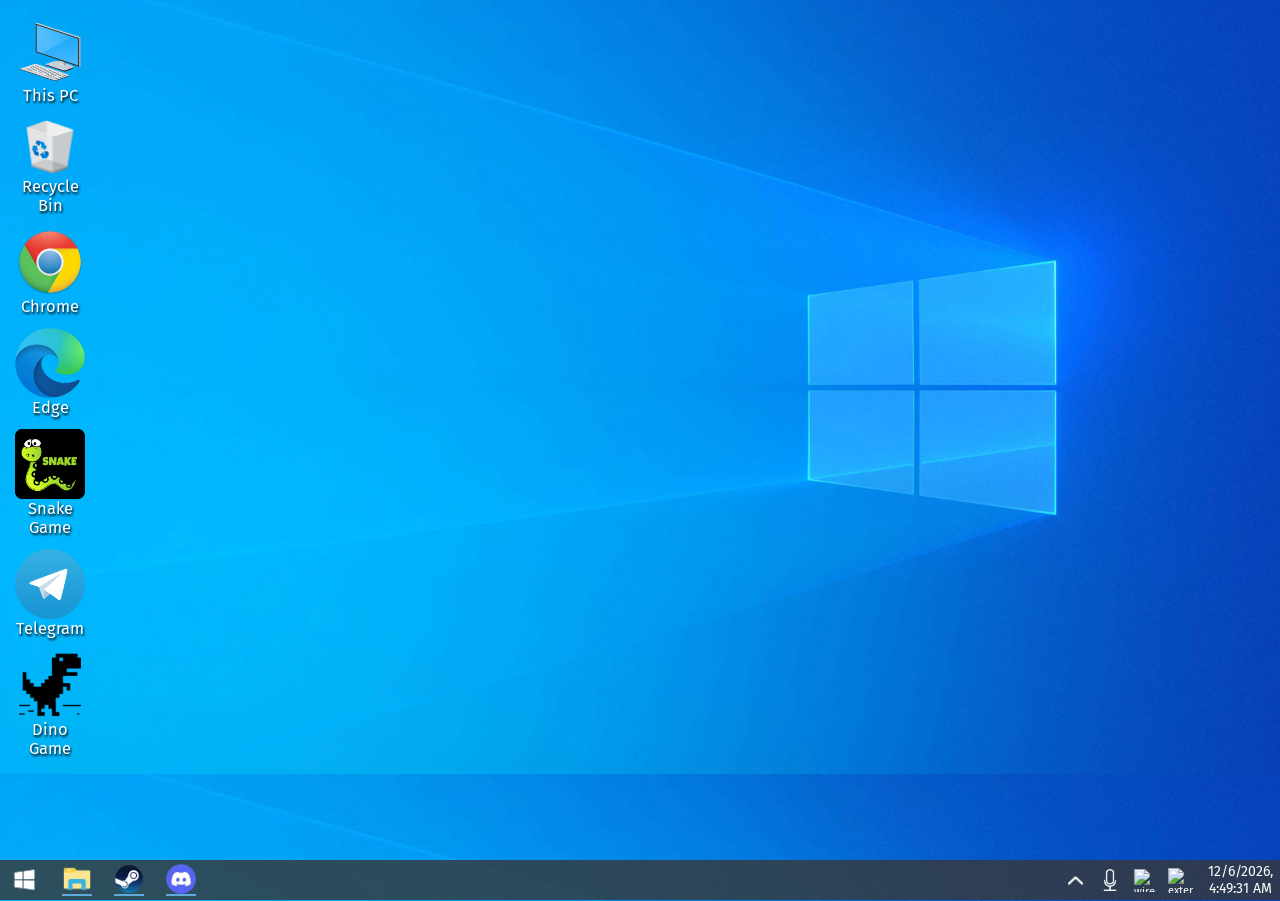
==== commit 6fc1ed07: "v1.7 check readme for more info about version" ====
--- a/index.html
+++ b/index.html
@@ -1,870 +1,870 @@
-<!DOCTYPE html>
-<html lang="en">
-<head>
-    <meta charset="UTF-8">
-    <meta name="viewport" content="width=device-width, initial-scale=1.0, user-scalable=no">
-    <link rel="shortcut icon" href="images/mypc.png" type="image/x-icon">
-    <link rel="stylesheet" href="css/main.css">
-    <title>Windows 10 Desktop</title>
-</head>
-<body>
-    <section class="desktop">
-        <div class="desktop__shutdown">
-            <img width="96" height="96" src="https://img.icons8.com/material-rounded/96/ffffff/spinner-frame-5.png" alt="spinner-frame-5" class="rot">
-            <p>Shutting down</p>
-
-        </div>
-
-        <div class="pcTurnedOff">
-            <img width="48" height="48" src="https://img.icons8.com/fluency/48/turn-on.png" alt="turn-on" class="turnOnPc">
-            <p>Turn On me!</p>
-        </div>
-
-        <div class="pcLoadMotherboard">
-            <img src="images/motherboard.jpg" alt="asus motherboard load screen">
-        </div>
-
-        <div class="pcLoadHome">
-            <div class="info">
-                <img src="images/user.png" alt="windows user" height="200" width="200">
-                <p>User</p>
-                <div class="info__welcome">
-                    <img width="55" height="55" src="https://img.icons8.com/material-rounded/96/ffffff/spinner-frame-5.png" alt="spinner-frame-5" class="rot">
-                    <span>Welcome...</span>
-                </div>
-            </div>
-        </div>
-
-        <div class="desktop__pc">
-            <div class="desktop__pc-header">
-                <div class="top">
-                    <div class="top__left">
-                        <img width="25" height="25" src="https://img.icons8.com/3d-fluency/94/monitor.png" alt="monitor"/>
-                        <img width="24" height="24" src="https://img.icons8.com/material-outlined/24/828282/vertical-line.png" alt="vertical-line"/>
-                        <img width="18" height="18" src="https://img.icons8.com/ios/50/000000/file--v1.png" alt="file--v1"/>
-                        <img width="24" height="24" src="https://img.icons8.com/material-outlined/24/828282/vertical-line.png" alt="vertical-line"/>
-                        <p>This PC</p>
-                    </div>
-
-                    <div class="top__right">
-                        <div class="top__right-icon trayMyPc">
-                            <img width="15" height="15" src="https://img.icons8.com/material-sharp/24/horizontal-line.png" alt="horizontal-line"/>
-                        </div>
-                        <div class="top__right-icon">
-                            <img width="15" height="15" src="https://img.icons8.com/material-rounded/24/square-spinner.png" alt="square-spinner"/>
-                        </div>
-                        <div class="top__right-icon closeMyPc">
-                            <img width="15" height="15" src="https://img.icons8.com/ios-filled/50/delete-sign--v1.png" alt="delete-sign--v1" class="hover-default">
-                            <img width="15" height="15" src="https://img.icons8.com/ios-filled/50/ffffff/delete-sign--v1.png" alt="delete-sign--v1" class="hover-close">
-                        </div>
-                    </div>
-                </div>
-
-                <div class="middle">
-                    <div class="middle__left">
-                        <p>File</p>
-                        <p>Main</p>
-                        <p>Share</p>
-                        <p>Look</p>
-                    </div>
-
-                    <div class="middle__right">
-                        <div class="middle__right-item">
-                            <img width="10" height="10" src="https://img.icons8.com/ios-glyphs/30/a6a6a6/expand-arrow--v1.png" alt="expand-arrow--v1"/ class="dropdown">
-                        </div>
-                        <div class="middle__right-item">
-                            <img width="20" height="20" src="https://img.icons8.com/color/48/176DB2/help--v1.png" alt="help--v1"/>
-                        </div>
-                    </div>
-                </div>
-
-                <div class="bottom">
-                    <div class="bottom__arrows">
-                        <img width="20" height="20" src="https://img.icons8.com/fluency-systems-filled/48/808080/long-arrow-left.png" alt="long-arrow-left">
-                        <img width="20" height="20" src="https://img.icons8.com/fluency-systems-filled/50/808080/long-arrow-right.png" alt="long-arrow-right"/>
-                    </div>
-
-                    <div class="bottom__path">
-                        <img width="25" height="25" src="https://img.icons8.com/3d-fluency/94/monitor.png" alt="monitor"/>
-                        <img width="15" height="15" src="https://img.icons8.com/material-outlined/24/808080/forward.png" alt="forward"/>
-                        <p>This PC</p>
-                        <img width="15" height="15" src="https://img.icons8.com/ios-glyphs/30/a6a6a6/expand-arrow--v1.png" alt="expand-arrow--v1" class="dropdown">
-                        <img width="15" height="15" src="https://img.icons8.com/fluency-systems-filled/48/808080/reboot.png" alt="reboot" class="reboot">
-                    </div>
-
-                    <div class="bottom__search">
-                        <img width="15" height="15" src="https://img.icons8.com/windows/32/808080/search--v1.png" alt="search--v1"/>
-                        <input type="search" placeholder="Search in: This PC">
-                    </div>
-                </div>
-            </div>
-
-            <div class="desktop__pc-main">
-                <div class="sidebar">
-                    <div class="sidebar__item">
-                        <img width="15" height="15" src="https://img.icons8.com/ios-glyphs/30/a6a6a6/expand-arrow--v1.png" alt="expand-arrow--v1" class="dropdownMyPcItems">
-                        <img width="25" height="25" src="https://img.icons8.com/3d-fluency/94/monitor.png" alt="monitor"/>
-                        <p>This PC</p>
-                    </div>
-                    <div class="canHide-wrapper">
-                        <div class="sidebar__item canHide">
-                            <div class="sidebar__item-img">
-                                <img width="20" height="20" src="https://img.icons8.com/fluency/48/windows-movie-maker.png" alt="windows-movie-maker"/>
-                            </div>
-                            <p>Video</p>
-                        </div>
-                        <div class="sidebar__item canHide">
-                            <div class="sidebar__item-img">
-                                <img width="20" height="20" src="https://img.icons8.com/color/48/ffffff/overview-pages-1.png" alt="overview-pages-1"/>
-                            </div>
-                            <p>Documents</p>
-                        </div>
-                        <div class="sidebar__item canHide">
-                            <div class="sidebar__item-img">
-                                <img width="20" height="20" src="https://img.icons8.com/3d-fluency/94/down.png" alt="down"/>
-                            </div>
-                            <p>Downloads</p>
-                        </div>
-                        <div class="sidebar__item canHide">
-                            <div class="sidebar__item-img">
-                                <img width="20" height="20" src="https://img.icons8.com/metro/26/00a2ff/musical.png" alt="musical"/>
-                            </div>
-                            <p>Music</p>
-                        </div>
-                        <div class="sidebar__item canHide">
-                            <div class="sidebar__item-img">
-                                <img width="25" height="20" src="https://img.icons8.com/fluency/48/desktop.png" alt="desktop"/>
-                            </div>
-                            <p>Desktop</p>
-                        </div>
-                        <div class="sidebar__item canHide">
-                            <div class="sidebar__item-img">
-                                <img width="20" height="20" src="https://img.icons8.com/color/48/c-drive-2.png" alt="c-drive-2"/>
-                            </div>
-                            <p>Local disk (C:)</p>
-                        </div>
-                        <div class="sidebar__item canHide">
-                            <div class="sidebar__item-img">
-                                <img width="20" height="20" src="https://img.icons8.com/color/48/hdd.png" alt="hdd"/>
-                            </div>
-                            <p>Local disk (D:)</p>
-                        </div>
-                    </div>
-                </div>
-
-                <div class="disks">
-                    <div class="disks__title">
-                        <img width="15" height="15" src="https://img.icons8.com/ios-glyphs/30/a6a6a6/expand-arrow--v1.png" alt="expand-arrow--v1" class="dropdownDisks">
-                        <p>Devices and disks (2)</p>
-                        <hr>
-                    </div>
-
-                    <div class="disks__all">
-                        <div class="disks__all-hdd">
-                            <img width="40" height="40" src="https://img.icons8.com/color/48/c-drive-2.png" alt="c-drive-2"/>
-                            <div class="info">
-                                <p>Local disk (C:)</p>
-                                <div class="info__space">
-                                    <hr class="booked">
-                                    <hr class="free">
-                                </div>
-                                <p>275 GB free of 446 GB</p>
-                            </div>
-                        </div>
-
-                        <div class="disks__all-hdd" id="hdd2">
-                            <img width="40" height="40" src="https://img.icons8.com/color/48/hdd.png" alt="hdd"/>
-                            <div class="info">
-                                <p>Local disk (D:)</p>
-                                <div class="info__space">
-                                    <hr class="booked">
-                                    <hr class="free">
-                                </div>
-                                <p>450 GB free of 931 GB</p>
-                            </div>
-                        </div>
-                    </div>
-                </div>
-            </div>
-        </div>
-
-        <div class="desktop__chrome">
-            <header class="header">
-                <div class="icon minimizeChrome">
-                    <img width="15" height="15" src="https://img.icons8.com/material-sharp/24/ffffff/horizontal-line.png" alt="horizontal-line">
-                </div>
-                <div class="icon">
-                    <img width="15" height="15" src="https://img.icons8.com/material-rounded/24/ffffff/square-spinner.png" alt="square-spinner"/>
-                </div>
-                <div class="icon closeChrome">
-                    <img width="15" height="15" src="https://img.icons8.com/ios-filled/50/ffffff/delete-sign--v1.png" alt="delete-sign--v1" class="close">
-                </div>
-            </header>
-
-            <iframe id="if1" width="100%" height="100%" style="visibility:visible" src="https://www.google.com/search?igu=1" class="chromeIframe"></iframe>
-        </div>
-
-        <div class="desktop__calc">
-            <div class="desktop__calc-header">
-                <div class="left">
-                    <img width="17" height="17" src="https://img.icons8.com/fluency/96/calculator.png" alt="calculator">
-                    <p>Calculator</p>
-                </div>
-
-                <div class="right">
-                    <div class="icon minimizeCalculatorApp">
-                        <img width="15" height="15" src="https://img.icons8.com/material-sharp/24/horizontal-line.png" alt="horizontal-line">
-                    </div>
-                    <div class="icon">
-                        <img width="15" height="15" src="https://img.icons8.com/material-rounded/24/square-spinner.png" alt="square-spinner"/>
-                    </div>
-                    <div class="icon closeCalculatorApp">
-                        <img width="15" height="15" src="https://img.icons8.com/ios-filled/50/delete-sign--v1.png" alt="delete-sign--v1" class="hover-default">
-                        <img width="15" height="15" src="https://img.icons8.com/ios-filled/50/ffffff/delete-sign--v1.png" alt="delete-sign--v1" class="hover-close">
-                    </div>
-                </div>
-            </div>
-
-            <div class="desktop__calc-result">
-                <input type="text" class="calculationResult" name="result">
-            </div>
-
-            <div class="desktop__calc-btns">
-                <div class="row">
-                    <input type="button" value="/" class="divide">
-                    <input type="button" value="CE" class="clearAll">
-                    <input type="button" value="⬅" class="backspace">
-                </div>
-
-                <div class="row">
-                    <input type="button" value="7" class="seven">
-                    <input type="button" value="8" class="eight">
-                    <input type="button" value="9" class="nine">
-                    <input type="button" value="*" class="multiply">
-                </div>
-
-                <div class="row">
-                    <input type="button" value="4" class="four">
-                    <input type="button" value="5" class="five">
-                    <input type="button" value="6" class="six">
-                    <input type="button" value="-" class="minus">
-                </div>
-
-                <div class="row">
-                    <input type="button" value="1" class="one">
-                    <input type="button" value="2" class="two">
-                    <input type="button" value="3" class="three">
-                    <input type="button" value="+" class="add">
-                </div>
-
-                <div class="row">
-                    <input type="button" value="0" class="zero">
-                    <input type="button" value="," class="separator">
-                    <input type="button" value="=" class="equal">
-                </div>
-            </div>
-        </div>
-
-        <div class="desktop__snakeGame" tabindex="0">
-            <header class="header">
-                <div class="icon">
-                    <img width="15" height="15" src="https://img.icons8.com/material-sharp/24/ffffff/horizontal-line.png" alt="horizontal-line">
-                </div>
-                <div class="icon">
-                    <img width="15" height="15" src="https://img.icons8.com/material-rounded/24/ffffff/square-spinner.png" alt="square-spinner"/>
-                </div>
-                <div class="icon closeSnakeGame">
-                    <img width="15" height="15" src="https://img.icons8.com/ios-filled/50/ffffff/delete-sign--v1.png" alt="delete-sign--v1" class="close">
-                </div>
-            </header>
-
-            <div class="gameMenu">
-                <h1>Snake Game</h1>
-                <div class="gameMenu__modes">
-                    <p class="modeEasy">Easy</p>
-                    <p class="modeMedium">Medium</p>
-                    <p class="modeHard">Hard</p>
-                    <p class="modeUnreal">Unreal</p>
-                </div>
-            </div>
-
-            <div class="gameInfo">
-                <p class="score">Score: 0</p>
-                <p class="mode">Mode: none</p>
-            </div>
-
-            <div class="gameBoard">
-
-            </div>
-
-            <div class="gameLose">
-                <h1>You lose!</h1>
-                <p>Page reload in 2 seconds...</p>
-            </div>
-        </div>
-
-        <div class="desktop__telegram">
-            <header class="header">
-                <div class="icon">
-                    <img width="15" height="15" src="https://img.icons8.com/material-sharp/24/acacac/horizontal-line.png" alt="horizontal-line">
-                </div>
-                <div class="icon">
-                    <img width="15" height="15" src="https://img.icons8.com/material-rounded/24/acacac/square-spinner.png" alt="square-spinner"/>
-                </div>
-                <div class="icon closeTelegram">
-                    <img width="15" height="15" src="https://img.icons8.com/ios-filled/50/ffffff/delete-sign--v1.png" alt="delete-sign--v1" class="hover-close">
-                    <img width="15" height="15" src="https://img.icons8.com/ios-filled/50/acacac/delete-sign--v1.png" alt="delete-sign--v1" class="close">
-                </div>
-            </header>
-
-            <div class="desktop__telegram-sidemenu">
-                <div class="left">
-                    <div class="top">
-                        <img src="images/telegram_avatar.png" alt="Avatar" class="avatarImg">
-                        <p class="nickname">prmak</p>
-                        <p class="status">Set emoji status</p>
-                    </div>
-    
-                    <div class="main">
-                        <div class="item">
-                            <img width="25" height="25" src="https://img.icons8.com/material-sharp/48/user-group-man-man.png" alt="user-group-man-man">
-                            <p>Create group</p>
-                        </div>
-                        <div class="item">
-                            <img width="25" height="25" src="https://img.icons8.com/external-anggara-basic-outline-anggara-putra/48/external-megaphone-user-interface-basic-anggara-basic-outline-anggara-putra.png" alt="external-megaphone-user-interface-basic-anggara-basic-outline-anggara-putra">
-                            <p>Create channel</p>
-                        </div>
-                        <div class="item">
-                            <img width="25" height="25" src="https://img.icons8.com/pastel-glyph/64/wallet--v2.png" alt="wallet--v2">
-                            <p>Wallet</p>
-                        </div>
-                        <div class="item">
-                            <img width="25" height="25" src="images/telegram_contacts.png" alt="user-male-circle"/>
-                            <p>Contacts</p>
-                        </div>
-                        <div class="item">
-                            <img width="25" height="25" src="https://img.icons8.com/ios/50/phone--v1.png" alt="phone--v1"/>
-                            <p>Calls</p>
-                        </div>
-                        <div class="item">
-                            <img width="25" height="25" src="https://img.icons8.com/material-outlined/24/bookmark-ribbon--v1.png" alt="bookmark-ribbon--v1"/>
-                            <p>Saved</p>
-                        </div>
-                        <div class="item">
-                            <img width="25" height="25" src="images/telegram_settings.png" alt="settings icon"/>
-                            <p>Settings</p>
-                        </div>
-                    </div>
-    
-                    <div class="bot">
-                        <h2>Telegram Desktop</h2>
-                        <div class="bot__about">
-                            <a href="#"><p>Version 4.11.1</p></a>
-                            <a href=""><p>About</p></a>
-                        </div>
-                    </div>
-                </div>
-
-                <div class="right">
-                </div>
-                
-            </div>
-
-            <div class="desktop__telegram-channels">
-                <div class="top">
-                    <div class="top__left">
-                        <img width="30" height="30" src="https://img.icons8.com/ios-filled/50/a0a0a0/menu--v6.png" alt="menu--v6" class="telegram-burger">
-                        <input type="search" placeholder="Search">
-                    </div>
-
-                    <div class="top__rightTg">
-                        <div class="channel-info">
-                            <p class="channel-name-header"></p>
-                            <p class="statusChannel"></p>
-                        </div>
-
-                        <div class="icons">
-                            <img width="30" height="30" src="https://img.icons8.com/ios-glyphs/30/999999/search.png" alt="search">
-                            <img width="30" height="30" src="https://img.icons8.com/ios-glyphs/30/999999/phone--v1.png" alt="phone--v1">
-                            <img width="30" height="30" src="https://img.icons8.com/material-outlined/48/999999/circled-menu.png" alt="circled-menu"/>
-                        </div>
-                    </div>
-                </div>
-
-                <div class="main">
-                    <div class="main__channels">
-                        <div class="channel truexaChannel">
-                            <img src="images/truexa.jpg" alt="Channel logo">
-                            <div class="info">
-                                <div class="top-info">
-                                <p class="channel-name">Труха ⚡️ Украина</p>
-                                    <p class="time">22:00</p>
-                                </div>
-                                <p class="channel-post">⚡️ Перемога буде!⚡️ Перемога буде!</p>
-                            </div>
-                        </div>
-    
-                        <div class="channel danyaChannel">
-                            <img src="images/myfriend.jpg" alt="Friend logo">
-                            <div class="info">
-                                <div class="top-info">
-                                    <p class="channel-name">Даня</p>
-                                    <p class="time">22:00</p>
-                                </div>
-                                <p class="channel-post">Я гей! Пошли в фортнайт?</p>
-                            </div>
-                        </div>
-    
-                        <div class="channel junChannel">
-                            <img src="images/junlogo.jpg" alt="Channel logo">
-                            <div class="info">
-                                <div class="top-info">
-                                    <p class="channel-name">Туда-сюда Джун</p>
-                                    <p class="time">22:00</p>
-                                </div>
-                                <p class="channel-post">Подписывайтесь на канал!</p>
-                            </div>
-                        </div>
-                    </div>
-                    
-                    <div class="main__info">
-                        <div class="message">
-                            <p class="channelName">Channel Name</p>
-                            <p class="channel-msg">Lorem ipsum dolor, sit amet consectetur adipisicing elit. Voluptate doloribus quasi veritatis nam et consectetur vitae. Ab unde magnam ratione quaerat nobis temporibus quae repellat, autem laboriosam perferendis pariatur molestias!</p>
-                            <div class="message__footer">
-                                <img width="24" height="24" src="https://img.icons8.com/material-rounded/24/a0acb6/visible.png" alt="visible">
-                                <p class="views">2.9K</p>
-                                <p class="time">22:00</p>
-                            </div>
-                        </div>
-
-                        <div class="message">
-                            <p class="channelName">Channel Name</p>
-                            <p class="channel-msg">Lorem ipsum dolor, sit amet consectetur adipisicing elit. Voluptate doloribus quasi veritatis nam et consectetur vitae. Ab unde magnam ratione quaerat nobis temporibus quae repellat, autem laboriosam perferendis pariatur molestias!</p>
-                            <div class="message__footer">
-                                <img width="24" height="24" src="https://img.icons8.com/material-rounded/24/a0acb6/visible.png" alt="visible">
-                                <p class="views">2.9K</p>
-                                <p class="time">22:00</p>
-                            </div>
-                        </div>
-
-                        <div class="message">
-                            <p class="channelName">Channel Name</p>
-                            <p class="channel-msg">Lorem ipsum dolor, sit amet consectetur adipisicing elit. Voluptate doloribus quasi veritatis nam et consectetur vitae. Ab unde magnam ratione quaerat nobis temporibus quae repellat, autem laboriosam perferendis pariatur molestias!</p>
-                            <div class="message__footer">
-                                <img width="24" height="24" src="https://img.icons8.com/material-rounded/24/a0acb6/visible.png" alt="visible">
-                                <p class="views">2.9K</p>
-                                <p class="time">22:00</p>
-                            </div>
-                        </div>
-
-                        <div class="message">
-                            <p class="channelName">Channel Name</p>
-                            <p class="channel-msg">Lorem ipsum dolor, sit amet consectetur adipisicing elit. Voluptate doloribus quasi veritatis nam et consectetur vitae. Ab unde magnam ratione quaerat nobis temporibus quae repellat, autem laboriosam perferendis pariatur molestias!</p>
-                            <div class="message__footer">
-                                <img width="24" height="24" src="https://img.icons8.com/material-rounded/24/a0acb6/visible.png" alt="visible">
-                                <p class="views">2.9K</p>
-                                <p class="time">22:00</p>
-                            </div>
-                        </div>
-                        <div class="message">
-                            <p class="channelName">Channel Name</p>
-                            <p class="channel-msg">Lorem ipsum dolor, sit amet consectetur adipisicing elit. Voluptate doloribus quasi veritatis nam et consectetur vitae. Ab unde magnam ratione quaerat nobis temporibus quae repellat, autem laboriosam perferendis pariatur molestias!</p>
-                            <div class="message__footer">
-                                <img width="24" height="24" src="https://img.icons8.com/material-rounded/24/a0acb6/visible.png" alt="visible">
-                                <p class="views">2.9K</p>
-                                <p class="time">22:00</p>
-                            </div>
-                        </div>
-
-                        <div class="message">
-                            <p class="channelName">Channel Name</p>
-                            <p class="channel-msg">Lorem ipsum dolor, sit amet consectetur adipisicing elit. Voluptate doloribus quasi veritatis nam et consectetur vitae. Ab unde magnam ratione quaerat nobis temporibus quae repellat, autem laboriosam perferendis pariatur molestias!</p>
-                            <div class="message__footer">
-                                <img width="24" height="24" src="https://img.icons8.com/material-rounded/24/a0acb6/visible.png" alt="visible">
-                                <p class="views">2.9K</p>
-                                <p class="time">22:00</p>
-                            </div>
-                        </div>
-                    </div>
-                </div>
-            </div>
-        </div>
-
-        <div class="desktop__weather">
-            <header class="header">
-                <div class="icon">
-                    <img width="15" height="15" src="https://img.icons8.com/material-sharp/24/acacac/horizontal-line.png" alt="horizontal-line">
-                </div>
-                <div class="icon">
-                    <img width="15" height="15" src="https://img.icons8.com/material-rounded/24/acacac/square-spinner.png" alt="square-spinner"/>
-                </div>
-                <div class="icon closeWeatherBtn">
-                    <img width="15" height="15" src="https://img.icons8.com/ios-filled/50/ffffff/delete-sign--v1.png" alt="delete-sign--v1" class="hover-close">
-                    <img width="15" height="15" src="https://img.icons8.com/ios-filled/50/acacac/delete-sign--v1.png" alt="delete-sign--v1" class="close">
-                </div>
-            </header>
-
-            <div class="desktop__weather-main">
-                <div class="input">
-                    <img width="30" height="30" src="https://img.icons8.com/color/48/marker--v1.png" alt="marker--v1">
-                    <input type="text" placeholder="Enter location..." class="inputCityField">
-                    <button type="button" class="getWeather">
-                        <img width="30" height="30" src="https://img.icons8.com/ios/50/search--v1.png" alt="search--v1">
-                    </button>
-                </div>
-
-                <div class="info weatherInfo">
-                    <img src="images/weatherNone.png" alt="Weather image" class="currentWeather">
-                    <p class="degrees"></p>
-                    <p class="weather-info">Enter city</p>
-
-                    <div class="info__footer">
-                        <div class="humidity">
-                            <img width="30" height="30" src="https://img.icons8.com/matisse/100/dew-point.png" alt="dew-point" class="humidityImg">
-                            <p class="humidityText"></p>
-                        </div>
-                        <div class="wind">
-                            <p class="windText"></p>
-                            <img width="30" height="30" src="https://img.icons8.com/color/48/wind.png" alt="wind" class="windImg">
-                        </div>
-                    </div>
-                </div>
-            </div>
-        </div>
-
-        <div class="desktop__start">
-            <div class="wrapper">
-                <aside>
-                    <div class="sidebar">
-                        <div class="sidebar__icon">
-                            <img width="30" height="30" src="https://img.icons8.com/ios-glyphs/30/ffffff/user-male-circle.png" alt="user-male-circle"/>
-                        </div>
-                        <div class="sidebar__icon">
-                            <img width="25" height="25" src="https://img.icons8.com/ios/50/ffffff/file--v1.png" alt="file--v1"/>
-                        </div>
-                        <div class="sidebar__icon">
-                            <img width="25" height="25" src="https://img.icons8.com/ios-glyphs/30/ffffff/picture.png" alt="picture"/>
-                        </div>
-                        <div class="sidebar__icon startMenuSettingsBtn">
-                            <img width="25" height="25" src="https://img.icons8.com/ios/50/ffffff/settings--v1.png" alt="settings--v1"/>
-                        </div>
-                        <div class="sidebar__icon turnoffBtn">
-                            <img width="25" height="25" src="https://img.icons8.com/windows/32/ffffff/shutdown.png" alt="shutdown">
-                        </div>
-                    </div>
-
-                    <div class="sidebar__turnon">
-                        <div class="sidebar__turnon-item">
-                            <img width="23" height="23" src="https://img.icons8.com/ios/50/ffffff/moon-symbol.png" alt="moon-symbol"/>
-                            <p>Sleep</p>
-                        </div>
-                        <div class="sidebar__turnon-item shutdownBtn">
-                            <img width="23" height="23" src="https://img.icons8.com/windows/32/ffffff/shutdown.png" alt="shutdown"/>
-                            <p>Shutdown</p>
-                        </div>
-                        <div class="sidebar__turnon-item">
-                            <img width="23" height="23" src="https://img.icons8.com/ios-glyphs/30/ffffff/replay.png" alt="replay"/>
-                            <p>Reload</p>
-                        </div>
-                    </div>
-                </aside>
-                <div class="desktop__start-main">
-                    <div class="subtitle">
-                        <p>Productivity</p>
-                    </div>
-                    <div class="cards">
-                        <div class="cards__card">
-                            <img width="60" height="60" src="https://img.icons8.com/fluency/96/microsoft-word-2019.png" alt="microsoft-word-2019"/>
-                            <p>Word</p>
-                        </div>
-                        <div class="cards__card">
-                            <img width="60" height="60" src="https://img.icons8.com/color/48/microsoft-excel-2019--v1.png" alt="microsoft-excel-2019--v1"/>
-                            <p>Excel</p>
-                        </div>
-                        <div class="cards__card">
-                            <img width="60" height="60" src="https://img.icons8.com/color/96/microsoft-outlook-2019--v2.png" alt="microsoft-outlook-2019--v2"/>
-                            <p>Outlook</p>
-                        </div>
-
-                        <div class="cards__card">
-                            <img width="60" height="60" src="https://img.icons8.com/fluency/96/skype.png" alt="skype"/>
-                            <p>Skype</p>
-                        </div>
-                        <div class="cards__card">
-                            <img width="60" height="60" src="https://img.icons8.com/color/96/microsoft-powerpoint-2019--v1.png" alt="microsoft-powerpoint-2019--v1"/>
-                            <p>PowerPoint</p>
-                        </div>
-                        <div class="cards__card">
-                            <img width="60" height="60" src="https://img.icons8.com/fluency/96/microsoft-onedrive-2019.png" alt="microsoft-onedrive-2019"/>
-                            <p>OneDrive</p>
-                        </div>
-                    </div>
-
-
-                    <div class="subtitle">
-                        <p>Explore</p>
-                    </div>
-                    <div class="cards">
-                        <div class="cards__card">
-                            <img width="60" height="60" src="https://img.icons8.com/fluency/96/microsoft-store.png" alt="microsoft-store"/>
-                            <p>Microsoft Store</p>
-                        </div>
-                        <div class="cards__card weatherApp">
-                            <img width="60" height="60" src="https://img.icons8.com/fluency/96/weather.png" alt="weather"/>
-                            <p>Weather</p>
-                        </div>
-                        <div class="cards__card">
-                            <img width="60" height="60" src="https://img.icons8.com/fluency/96/news.png" alt="news"/>
-                            <p>News</p>
-                        </div>
-
-                        <div class="cards__card">
-                            <img width="60" height="60" src="https://img.icons8.com/fluency/96/video.png" alt="video"/>
-                            <p>Movie & TV</p>
-                        </div>
-                        <div class="cards__card">
-                            <img width="60" height="60" src="https://img.icons8.com/color/96/microsoft-to-do-app.png" alt="microsoft-to-do-app"/>
-                            <p>To Do</p>
-                        </div>
-                        <div class="cards__card calculatorApp">
-                            <img width="60" height="60" src="https://img.icons8.com/fluency/96/calculator.png" alt="calculator"/>
-                            <p>Calculator</p>
-                        </div>
-                    </div>
-                </div>
-            </div>
-        </div>
-
-        <div class="desktop__settings">
-            <header class="header">
-                <div class="icon">
-                    <img width="15" height="15" src="https://img.icons8.com/material-sharp/24/acacac/horizontal-line.png" alt="horizontal-line">
-                </div>
-                <div class="icon">
-                    <img width="15" height="15" src="https://img.icons8.com/material-rounded/24/acacac/square-spinner.png" alt="square-spinner"/>
-                </div>
-                <div class="icon closeSettings">
-                    <img width="15" height="15" src="https://img.icons8.com/ios-filled/50/ffffff/delete-sign--v1.png" alt="delete-sign--v1" class="hover-close">
-                    <img width="15" height="15" src="https://img.icons8.com/ios-filled/50/acacac/delete-sign--v1.png" alt="delete-sign--v1" class="close">
-                </div>
-            </header>
-
-            <div class="desktop__settings-title">
-                <p>Windows Settings</p>
-            </div>
-
-            <div class="desktop__settings-item">
-                <div class="title">
-                    <img src="images/mypc.png" alt="PC logo">
-                    <p>Choose a desktop picture</p>
-                </div>
-
-                <div class="images">
-                    <div class="images__card">
-                        <img src="images/background.jpg" alt="Main background">
-                        <p>Windows 10 Background</p>
-                    </div>
-
-                    <div class="images__card">
-                        <img src="images/windowsxp_bg.jpg" alt="XP background">
-                        <p>Windows XP Background</p>
-                    </div>
-
-                    <div class="images__card">
-                        <img src="images/minecraft_bg.jpg" alt="Main background">
-                        <p>Minecraft Background</p>
-                    </div>
-                </div>
-
-                <div class="buttons">
-                    <input type="radio" id="bg1" name="choice" value="option1">
-
-                    <input type="radio" id="bg2" name="choice" value="option2">
-
-                    <input type="radio" id="bg3" name="choice" value="option3">
-                </div>
-            </div>
-        </div>
-
-        <div class="desktop__dino" tabindex="0">
-            <header class="header">
-                <div class="icon">
-                    <img width="15" height="15" src="https://img.icons8.com/material-sharp/24/acacac/horizontal-line.png" alt="horizontal-line">
-                </div>
-                <div class="icon">
-                    <img width="15" height="15" src="https://img.icons8.com/material-rounded/24/acacac/square-spinner.png" alt="square-spinner"/>
-                </div>
-                <div class="icon closeDinoGame">
-                    <img width="15" height="15" src="https://img.icons8.com/ios-filled/50/ffffff/delete-sign--v1.png" alt="delete-sign--v1" class="hover-close">
-                    <img width="15" height="15" src="https://img.icons8.com/ios-filled/50/acacac/delete-sign--v1.png" alt="delete-sign--v1" class="close">
-                </div>
-            </header>
-
-            <div class="menu" id="dinoGameStartMenu">
-                <img src="images/dinoRun.gif" alt="Dino Run Logo">
-                <div class="menu__btn">
-                    <p class="startGameDinoBtn">Start Game</p>
-                </div>
-            </div>
-
-            <div class="dinoLose">
-                <img src="images/dinoGameOver.gif" alt="Game Over">
-                <p class="dinoLoseScoreText"></p>
-                <p class="dinoLoseNewGame">New Game</p>
-            </div>
-
-            <div class="main" id="mainDino">
-                <div class="main__header">
-                    <p>Score:</p>
-                    <p class="currentDinoScore">0</p>
-                </div>
-
-                <div class="main__gameboard">
-                    <div class="startInfo">
-                        <p>Press any button when you ready</p>
-                    </div>
-
-                    <div class="clouds">
-                        <div class="cloud1">
-                            <img src="images/cloud.png" alt="Cloud Img">
-                        </div>
-
-                        <div class="cloud2">
-                            <img src="images/cloud.png" alt="Cloud Img">
-                        </div>
-                    </div>
-
-                    <div class="dino">
-                        <img src="images/dinoPlayer.png" alt="Dino Player Img">
-                    </div>
-
-                    <div class="cactus">
-                        <img src="images/cactus.png" alt="Cactus Img">
-                    </div>
-                </div>
-            </div>
-        </div>
-
-        <div class="desktop__icons">
-            <div class="desktop__icons-icon desktop-pc">
-                <img src="images/mypc.png" alt="PC windows 10 icon">
-                <h2>This PC</h2>
-            </div>
-            <div class="desktop__icons-icon">
-                <img src="images/recycle_bin.png" alt="PC recycle bin icon" class="recycle_bin">
-                <h2>Recycle Bin</h2>
-            </div>
-            <div class="desktop__icons-icon desktop-chrome">
-                <img src="images/chrome.png" alt="Google Chrome image" >
-                <h2>Chrome</h2>
-            </div>
-            <div class="desktop__icons-icon">
-                <img src="images/edge.png" alt="Microsoft Edge image" >
-                <h2>Edge</h2>
-            </div>
-            <div class="desktop__icons-icon desktop-snake">
-                <img src="images/snake.png" alt="Snake Game Logo" >
-                <h2>Snake Game</h2>
-            </div>
-            <div class="desktop__icons-icon desktop-telegram">
-                <img src="images/Telegram_logo.png" alt="Telegram Logo" >
-                <h2>Telegram</h2>
-            </div>
-            <div class="desktop__icons-icon desktop-dino">
-                <img src="images/dinoGameLogo.png" alt="Dino Game Logo" >
-                <h2>Dino Game</h2>
-            </div>
-        </div>
-    </section>
-
-    <footer class="footer">
-        <div class="footer__left">
-            <div class="footer__left-icon">
-                <img src="images/start.png" alt="Start Windows Image" class="footer-startMenu">
-            </div>
-            <div class="footer__left-icon exloperBtn">
-                <img src="images/explorer.png" alt="Explorer Windows Image" class="user-icons">
-            </div>
-            <div class="footer__left-icon">
-                <img src="images/steam.png" alt="Steam Image" class="user-icons">
-            </div>
-            <div class="footer__left-icon">
-                <img src="images/discord.png" alt="Discord Image" class="user-icons">
-            </div>
-            <div class="footer__left-icon chromeFooterIcon">
-                <img src="images/chrome-tray.png" alt="Chrome Image" class="user-icons">
-            </div>
-            <div class="footer__left-icon calcFooterIcon">
-                <img src="https://img.icons8.com/fluency/96/calculator.png" alt="calculator" class="user-icons">
-            </div>
-            <div class="footer__left-icon snakeFooterIcon">
-                <img src="images/snake.png" alt="Snake Image" class="user-icons">
-            </div>
-            <div class="footer__left-icon telegramFooterIcon">
-                <img src="images/Telegram_logo.png" alt="Telegram Image" class="user-icons">
-            </div>
-            <div class="footer__left-icon windowsSettingsFooterIcon">
-                <img src="https://img.icons8.com/material-rounded/48/ffffff/settings.png" alt="settings" class="user-icons">
-            </div>
-            <div class="footer__left-icon weatherFooterIcon">
-                <img src="https://img.icons8.com/fluency/96/weather.png" alt="weather" class="user-icons">
-            </div>
-            <div class="footer__left-icon dinoFooterIcon">
-                <img src="images/dinoGameLogo.png" alt="Dino Logo" class="user-icons">
-            </div>
-            
-        </div>
-
-        <div class="footer__right">
-            <div class="footer__right-icon trayBtn">
-                <img src="images/arrow.png" alt="Up Arrow icon" class="arrow-image">
-            </div>
-            <div class="footer__right-icon">
-                <img src="images/micro.png" alt="Microphone icon" class="micro-image">
-            </div>
-            <div class="footer__right-icon internetBtn">
-                <img width="23" height="23" src="https://img.icons8.com/ios-filled/100/ffffff/wired-network-connection.png" alt="wired-network-connection" class="ethernet-image">
-            </div>
-            <div class="footer__right-icon">
-                <img width="25" height="25" src="https://img.icons8.com/external-kiranshastry-lineal-kiranshastry/64/ffffff/external-volume-multimedia-kiranshastry-lineal-kiranshastry.png" alt="external-volume-multimedia-kiranshastry-lineal-kiranshastry" class="sound-image"/>
-            </div>
-            <div class="footer__right-time">
-                <p class="current-time">19:09</p>
-            </div>
-        </div>
-
-        <div class="footer__tray">
-            <div class="footer__tray-icon">
-                <img src="images/steam.png" alt="Steam image">
-            </div>
-            <div class="footer__tray-icon">
-                <img src="images/discord.png" alt="Discord image">
-            </div>
-        </div>
-
-        <div class="footer__internet">
-            <div class="footer__internet-status">
-                <div class="icon">
-                    <img width="30" height="30" src="https://img.icons8.com/ios-filled/100/ffffff/wired-network-connection.png" alt="wired-network-connection"/>
-                </div>
-                <div class="info">
-                    <span>Network</span>
-                    <p>Connected</p>
-                </div>
-            </div>
-            
-            <p class="footer__internet-title">Network and Internet settings</p>
-            <p class="footer__internet-subtitle">Changing parameters, such as setting the connection to "limit".</p>
-        </div>
-    </footer>
-
-
-    <script src="js/script.js"></script>
-    <script src="js/calculator_app.js"></script>
-    <script src="js/snake.js"></script>
-    <script src="js/randomMsgs.js"></script>
-    <script type="module" src="js/telegram.js"></script>
-    <script src="js/dinoGame.js"></script>
-</body>
+<!DOCTYPE html>
+<html lang="en">
+<head>
+    <meta charset="UTF-8">
+    <meta name="viewport" content="width=device-width, initial-scale=1.0, user-scalable=no">
+    <link rel="shortcut icon" href="images/mypc.png" type="image/x-icon">
+    <link rel="stylesheet" href="css/main.css">
+    <title>Windows 10 Desktop</title>
+</head>
+<body>
+    <section class="desktop">
+        <div class="desktop__shutdown">
+            <img width="96" height="96" src="https://img.icons8.com/material-rounded/96/ffffff/spinner-frame-5.png" alt="spinner-frame-5" class="rot">
+            <p>Shutting down</p>
+
+        </div>
+
+        <div class="pcTurnedOff">
+            <img width="48" height="48" src="https://img.icons8.com/fluency/48/turn-on.png" alt="turn-on" class="turnOnPc">
+            <p>Turn On me!</p>
+        </div>
+
+        <div class="pcLoadMotherboard">
+            <img src="images/motherboard.jpg" alt="asus motherboard load screen">
+        </div>
+
+        <div class="pcLoadHome">
+            <div class="info">
+                <img src="images/user.png" alt="windows user" height="200" width="200">
+                <p>User</p>
+                <div class="info__welcome">
+                    <img width="55" height="55" src="https://img.icons8.com/material-rounded/96/ffffff/spinner-frame-5.png" alt="spinner-frame-5" class="rot">
+                    <span>Welcome...</span>
+                </div>
+            </div>
+        </div>
+
+        <div class="desktop__pc">
+            <div class="desktop__pc-header">
+                <div class="top">
+                    <div class="top__left">
+                        <img width="25" height="25" src="https://img.icons8.com/3d-fluency/94/monitor.png" alt="monitor"/>
+                        <img width="24" height="24" src="https://img.icons8.com/material-outlined/24/828282/vertical-line.png" alt="vertical-line"/>
+                        <img width="18" height="18" src="https://img.icons8.com/ios/50/000000/file--v1.png" alt="file--v1"/>
+                        <img width="24" height="24" src="https://img.icons8.com/material-outlined/24/828282/vertical-line.png" alt="vertical-line"/>
+                        <p>This PC</p>
+                    </div>
+
+                    <div class="top__right">
+                        <div class="top__right-icon trayMyPc">
+                            <img width="15" height="15" src="https://img.icons8.com/material-sharp/24/horizontal-line.png" alt="horizontal-line"/>
+                        </div>
+                        <div class="top__right-icon">
+                            <img width="15" height="15" src="https://img.icons8.com/material-rounded/24/square-spinner.png" alt="square-spinner"/>
+                        </div>
+                        <div class="top__right-icon closeMyPc">
+                            <img width="15" height="15" src="https://img.icons8.com/ios-filled/50/delete-sign--v1.png" alt="delete-sign--v1" class="hover-default">
+                            <img width="15" height="15" src="https://img.icons8.com/ios-filled/50/ffffff/delete-sign--v1.png" alt="delete-sign--v1" class="hover-close">
+                        </div>
+                    </div>
+                </div>
+
+                <div class="middle">
+                    <div class="middle__left">
+                        <p>File</p>
+                        <p>Main</p>
+                        <p>Share</p>
+                        <p>Look</p>
+                    </div>
+
+                    <div class="middle__right">
+                        <div class="middle__right-item">
+                            <img width="10" height="10" src="https://img.icons8.com/ios-glyphs/30/a6a6a6/expand-arrow--v1.png" alt="expand-arrow--v1"/ class="dropdown">
+                        </div>
+                        <div class="middle__right-item">
+                            <img width="20" height="20" src="https://img.icons8.com/color/48/176DB2/help--v1.png" alt="help--v1"/>
+                        </div>
+                    </div>
+                </div>
+
+                <div class="bottom">
+                    <div class="bottom__arrows">
+                        <img width="20" height="20" src="https://img.icons8.com/fluency-systems-filled/48/808080/long-arrow-left.png" alt="long-arrow-left">
+                        <img width="20" height="20" src="https://img.icons8.com/fluency-systems-filled/50/808080/long-arrow-right.png" alt="long-arrow-right"/>
+                    </div>
+
+                    <div class="bottom__path">
+                        <img width="25" height="25" src="https://img.icons8.com/3d-fluency/94/monitor.png" alt="monitor"/>
+                        <img width="15" height="15" src="https://img.icons8.com/material-outlined/24/808080/forward.png" alt="forward"/>
+                        <p>This PC</p>
+                        <img width="15" height="15" src="https://img.icons8.com/ios-glyphs/30/a6a6a6/expand-arrow--v1.png" alt="expand-arrow--v1" class="dropdown">
+                        <img width="15" height="15" src="https://img.icons8.com/fluency-systems-filled/48/808080/reboot.png" alt="reboot" class="reboot">
+                    </div>
+
+                    <div class="bottom__search">
+                        <img width="15" height="15" src="https://img.icons8.com/windows/32/808080/search--v1.png" alt="search--v1"/>
+                        <input type="search" placeholder="Search in: This PC">
+                    </div>
+                </div>
+            </div>
+
+            <div class="desktop__pc-main">
+                <div class="sidebar">
+                    <div class="sidebar__item">
+                        <img width="15" height="15" src="https://img.icons8.com/ios-glyphs/30/a6a6a6/expand-arrow--v1.png" alt="expand-arrow--v1" class="dropdownMyPcItems">
+                        <img width="25" height="25" src="https://img.icons8.com/3d-fluency/94/monitor.png" alt="monitor"/>
+                        <p>This PC</p>
+                    </div>
+                    <div class="canHide-wrapper">
+                        <div class="sidebar__item canHide">
+                            <div class="sidebar__item-img">
+                                <img width="20" height="20" src="https://img.icons8.com/fluency/48/windows-movie-maker.png" alt="windows-movie-maker"/>
+                            </div>
+                            <p>Video</p>
+                        </div>
+                        <div class="sidebar__item canHide">
+                            <div class="sidebar__item-img">
+                                <img width="20" height="20" src="https://img.icons8.com/color/48/ffffff/overview-pages-1.png" alt="overview-pages-1"/>
+                            </div>
+                            <p>Documents</p>
+                        </div>
+                        <div class="sidebar__item canHide">
+                            <div class="sidebar__item-img">
+                                <img width="20" height="20" src="https://img.icons8.com/3d-fluency/94/down.png" alt="down"/>
+                            </div>
+                            <p>Downloads</p>
+                        </div>
+                        <div class="sidebar__item canHide">
+                            <div class="sidebar__item-img">
+                                <img width="20" height="20" src="https://img.icons8.com/metro/26/00a2ff/musical.png" alt="musical"/>
+                            </div>
+                            <p>Music</p>
+                        </div>
+                        <div class="sidebar__item canHide">
+                            <div class="sidebar__item-img">
+                                <img width="25" height="20" src="https://img.icons8.com/fluency/48/desktop.png" alt="desktop"/>
+                            </div>
+                            <p>Desktop</p>
+                        </div>
+                        <div class="sidebar__item canHide">
+                            <div class="sidebar__item-img">
+                                <img width="20" height="20" src="https://img.icons8.com/color/48/c-drive-2.png" alt="c-drive-2"/>
+                            </div>
+                            <p>Local disk (C:)</p>
+                        </div>
+                        <div class="sidebar__item canHide">
+                            <div class="sidebar__item-img">
+                                <img width="20" height="20" src="https://img.icons8.com/color/48/hdd.png" alt="hdd"/>
+                            </div>
+                            <p>Local disk (D:)</p>
+                        </div>
+                    </div>
+                </div>
+
+                <div class="disks">
+                    <div class="disks__title">
+                        <img width="15" height="15" src="https://img.icons8.com/ios-glyphs/30/a6a6a6/expand-arrow--v1.png" alt="expand-arrow--v1" class="dropdownDisks">
+                        <p>Devices and disks (2)</p>
+                        <hr>
+                    </div>
+
+                    <div class="disks__all">
+                        <div class="disks__all-hdd">
+                            <img width="40" height="40" src="https://img.icons8.com/color/48/c-drive-2.png" alt="c-drive-2"/>
+                            <div class="info">
+                                <p>Local disk (C:)</p>
+                                <div class="info__space">
+                                    <hr class="booked">
+                                    <hr class="free">
+                                </div>
+                                <p>275 GB free of 446 GB</p>
+                            </div>
+                        </div>
+
+                        <div class="disks__all-hdd" id="hdd2">
+                            <img width="40" height="40" src="https://img.icons8.com/color/48/hdd.png" alt="hdd"/>
+                            <div class="info">
+                                <p>Local disk (D:)</p>
+                                <div class="info__space">
+                                    <hr class="booked">
+                                    <hr class="free">
+                                </div>
+                                <p>450 GB free of 931 GB</p>
+                            </div>
+                        </div>
+                    </div>
+                </div>
+            </div>
+        </div>
+
+        <div class="desktop__chrome">
+            <header class="header">
+                <div class="icon minimizeChrome">
+                    <img width="15" height="15" src="https://img.icons8.com/material-sharp/24/ffffff/horizontal-line.png" alt="horizontal-line">
+                </div>
+                <div class="icon">
+                    <img width="15" height="15" src="https://img.icons8.com/material-rounded/24/ffffff/square-spinner.png" alt="square-spinner"/>
+                </div>
+                <div class="icon closeChrome">
+                    <img width="15" height="15" src="https://img.icons8.com/ios-filled/50/ffffff/delete-sign--v1.png" alt="delete-sign--v1" class="close">
+                </div>
+            </header>
+
+            <iframe id="if1" width="100%" height="100%" style="visibility:visible" src="https://www.google.com/search?igu=1" class="chromeIframe"></iframe>
+        </div>
+
+        <div class="desktop__calc">
+            <div class="desktop__calc-header">
+                <div class="left">
+                    <img width="17" height="17" src="https://img.icons8.com/fluency/96/calculator.png" alt="calculator">
+                    <p>Calculator</p>
+                </div>
+
+                <div class="right">
+                    <div class="icon minimizeCalculatorApp">
+                        <img width="15" height="15" src="https://img.icons8.com/material-sharp/24/horizontal-line.png" alt="horizontal-line">
+                    </div>
+                    <div class="icon">
+                        <img width="15" height="15" src="https://img.icons8.com/material-rounded/24/square-spinner.png" alt="square-spinner"/>
+                    </div>
+                    <div class="icon closeCalculatorApp">
+                        <img width="15" height="15" src="https://img.icons8.com/ios-filled/50/delete-sign--v1.png" alt="delete-sign--v1" class="hover-default">
+                        <img width="15" height="15" src="https://img.icons8.com/ios-filled/50/ffffff/delete-sign--v1.png" alt="delete-sign--v1" class="hover-close">
+                    </div>
+                </div>
+            </div>
+
+            <div class="desktop__calc-result">
+                <input type="text" class="calculationResult" name="result">
+            </div>
+
+            <div class="desktop__calc-btns">
+                <div class="row">
+                    <input type="button" value="/" class="divide">
+                    <input type="button" value="CE" class="clearAll">
+                    <input type="button" value="⬅" class="backspace">
+                </div>
+
+                <div class="row">
+                    <input type="button" value="7" class="seven">
+                    <input type="button" value="8" class="eight">
+                    <input type="button" value="9" class="nine">
+                    <input type="button" value="*" class="multiply">
+                </div>
+
+                <div class="row">
+                    <input type="button" value="4" class="four">
+                    <input type="button" value="5" class="five">
+                    <input type="button" value="6" class="six">
+                    <input type="button" value="-" class="minus">
+                </div>
+
+                <div class="row">
+                    <input type="button" value="1" class="one">
+                    <input type="button" value="2" class="two">
+                    <input type="button" value="3" class="three">
+                    <input type="button" value="+" class="add">
+                </div>
+
+                <div class="row">
+                    <input type="button" value="0" class="zero">
+                    <input type="button" value="," class="separator">
+                    <input type="button" value="=" class="equal">
+                </div>
+            </div>
+        </div>
+
+        <div class="desktop__snakeGame" tabindex="0">
+            <header class="header">
+                <div class="icon">
+                    <img width="15" height="15" src="https://img.icons8.com/material-sharp/24/ffffff/horizontal-line.png" alt="horizontal-line">
+                </div>
+                <div class="icon">
+                    <img width="15" height="15" src="https://img.icons8.com/material-rounded/24/ffffff/square-spinner.png" alt="square-spinner"/>
+                </div>
+                <div class="icon closeSnakeGame">
+                    <img width="15" height="15" src="https://img.icons8.com/ios-filled/50/ffffff/delete-sign--v1.png" alt="delete-sign--v1" class="close">
+                </div>
+            </header>
+
+            <div class="gameMenu">
+                <h1>Snake Game</h1>
+                <div class="gameMenu__modes">
+                    <p class="modeEasy">Easy</p>
+                    <p class="modeMedium">Medium</p>
+                    <p class="modeHard">Hard</p>
+                    <p class="modeUnreal">Unreal</p>
+                </div>
+            </div>
+
+            <div class="gameInfo">
+                <p class="score">Score: 0</p>
+                <p class="mode">Mode: none</p>
+            </div>
+
+            <div class="gameBoard">
+
+            </div>
+
+            <div class="gameLose">
+                <h1>You lose!</h1>
+                <p>Page reload in 2 seconds...</p>
+            </div>
+        </div>
+
+        <div class="desktop__telegram">
+            <header class="header">
+                <div class="icon">
+                    <img width="15" height="15" src="https://img.icons8.com/material-sharp/24/acacac/horizontal-line.png" alt="horizontal-line">
+                </div>
+                <div class="icon">
+                    <img width="15" height="15" src="https://img.icons8.com/material-rounded/24/acacac/square-spinner.png" alt="square-spinner"/>
+                </div>
+                <div class="icon closeTelegram">
+                    <img width="15" height="15" src="https://img.icons8.com/ios-filled/50/ffffff/delete-sign--v1.png" alt="delete-sign--v1" class="hover-close">
+                    <img width="15" height="15" src="https://img.icons8.com/ios-filled/50/acacac/delete-sign--v1.png" alt="delete-sign--v1" class="close">
+                </div>
+            </header>
+
+            <div class="desktop__telegram-sidemenu">
+                <div class="left">
+                    <div class="top">
+                        <img src="images/telegram_avatar.png" alt="Avatar" class="avatarImg">
+                        <p class="nickname">prmak</p>
+                        <p class="status">Set emoji status</p>
+                    </div>
+    
+                    <div class="main">
+                        <div class="item">
+                            <img width="25" height="25" src="https://img.icons8.com/material-sharp/48/user-group-man-man.png" alt="user-group-man-man">
+                            <p>Create group</p>
+                        </div>
+                        <div class="item">
+                            <img width="25" height="25" src="https://img.icons8.com/external-anggara-basic-outline-anggara-putra/48/external-megaphone-user-interface-basic-anggara-basic-outline-anggara-putra.png" alt="external-megaphone-user-interface-basic-anggara-basic-outline-anggara-putra">
+                            <p>Create channel</p>
+                        </div>
+                        <div class="item">
+                            <img width="25" height="25" src="https://img.icons8.com/pastel-glyph/64/wallet--v2.png" alt="wallet--v2">
+                            <p>Wallet</p>
+                        </div>
+                        <div class="item">
+                            <img width="25" height="25" src="images/telegram_contacts.png" alt="user-male-circle"/>
+                            <p>Contacts</p>
+                        </div>
+                        <div class="item">
+                            <img width="25" height="25" src="https://img.icons8.com/ios/50/phone--v1.png" alt="phone--v1"/>
+                            <p>Calls</p>
+                        </div>
+                        <div class="item">
+                            <img width="25" height="25" src="https://img.icons8.com/material-outlined/24/bookmark-ribbon--v1.png" alt="bookmark-ribbon--v1"/>
+                            <p>Saved</p>
+                        </div>
+                        <div class="item">
+                            <img width="25" height="25" src="images/telegram_settings.png" alt="settings icon"/>
+                            <p>Settings</p>
+                        </div>
+                    </div>
+    
+                    <div class="bot">
+                        <h2>Telegram Desktop</h2>
+                        <div class="bot__about">
+                            <a href="#"><p>Version 4.11.1</p></a>
+                            <a href=""><p>About</p></a>
+                        </div>
+                    </div>
+                </div>
+
+                <div class="right">
+                </div>
+                
+            </div>
+
+            <div class="desktop__telegram-channels">
+                <div class="top">
+                    <div class="top__left">
+                        <img width="30" height="30" src="https://img.icons8.com/ios-filled/50/a0a0a0/menu--v6.png" alt="menu--v6" class="telegram-burger">
+                        <input type="search" placeholder="Search">
+                    </div>
+
+                    <div class="top__rightTg">
+                        <div class="channel-info">
+                            <p class="channel-name-header"></p>
+                            <p class="statusChannel"></p>
+                        </div>
+
+                        <div class="icons">
+                            <img width="30" height="30" src="https://img.icons8.com/ios-glyphs/30/999999/search.png" alt="search">
+                            <img width="30" height="30" src="https://img.icons8.com/ios-glyphs/30/999999/phone--v1.png" alt="phone--v1">
+                            <img width="30" height="30" src="https://img.icons8.com/material-outlined/48/999999/circled-menu.png" alt="circled-menu"/>
+                        </div>
+                    </div>
+                </div>
+
+                <div class="main">
+                    <div class="main__channels">
+                        <div class="channel truexaChannel">
+                            <img src="images/truexa.jpg" alt="Channel logo">
+                            <div class="info">
+                                <div class="top-info">
+                                <p class="channel-name">Труха ⚡️ Украина</p>
+                                    <p class="time">22:00</p>
+                                </div>
+                                <p class="channel-post">⚡️ Перемога буде!⚡️ Перемога буде!</p>
+                            </div>
+                        </div>
+    
+                        <div class="channel danyaChannel">
+                            <img src="images/myfriend.jpg" alt="Friend logo">
+                            <div class="info">
+                                <div class="top-info">
+                                    <p class="channel-name">Даня</p>
+                                    <p class="time">22:00</p>
+                                </div>
+                                <p class="channel-post">Я гей! Пошли в фортнайт?</p>
+                            </div>
+                        </div>
+    
+                        <div class="channel junChannel">
+                            <img src="images/junlogo.jpg" alt="Channel logo">
+                            <div class="info">
+                                <div class="top-info">
+                                    <p class="channel-name">Туда-сюда Джун</p>
+                                    <p class="time">22:00</p>
+                                </div>
+                                <p class="channel-post">Подписывайтесь на канал!</p>
+                            </div>
+                        </div>
+                    </div>
+                    
+                    <div class="main__info">
+                        <div class="message">
+                            <p class="channelName">Channel Name</p>
+                            <p class="channel-msg">Lorem ipsum dolor, sit amet consectetur adipisicing elit. Voluptate doloribus quasi veritatis nam et consectetur vitae. Ab unde magnam ratione quaerat nobis temporibus quae repellat, autem laboriosam perferendis pariatur molestias!</p>
+                            <div class="message__footer">
+                                <img width="24" height="24" src="https://img.icons8.com/material-rounded/24/a0acb6/visible.png" alt="visible">
+                                <p class="views">2.9K</p>
+                                <p class="time">22:00</p>
+                            </div>
+                        </div>
+
+                        <div class="message">
+                            <p class="channelName">Channel Name</p>
+                            <p class="channel-msg">Lorem ipsum dolor, sit amet consectetur adipisicing elit. Voluptate doloribus quasi veritatis nam et consectetur vitae. Ab unde magnam ratione quaerat nobis temporibus quae repellat, autem laboriosam perferendis pariatur molestias!</p>
+                            <div class="message__footer">
+                                <img width="24" height="24" src="https://img.icons8.com/material-rounded/24/a0acb6/visible.png" alt="visible">
+                                <p class="views">2.9K</p>
+                                <p class="time">22:00</p>
+                            </div>
+                        </div>
+
+                        <div class="message">
+                            <p class="channelName">Channel Name</p>
+                            <p class="channel-msg">Lorem ipsum dolor, sit amet consectetur adipisicing elit. Voluptate doloribus quasi veritatis nam et consectetur vitae. Ab unde magnam ratione quaerat nobis temporibus quae repellat, autem laboriosam perferendis pariatur molestias!</p>
+                            <div class="message__footer">
+                                <img width="24" height="24" src="https://img.icons8.com/material-rounded/24/a0acb6/visible.png" alt="visible">
+                                <p class="views">2.9K</p>
+                                <p class="time">22:00</p>
+                            </div>
+                        </div>
+
+                        <div class="message">
+                            <p class="channelName">Channel Name</p>
+                            <p class="channel-msg">Lorem ipsum dolor, sit amet consectetur adipisicing elit. Voluptate doloribus quasi veritatis nam et consectetur vitae. Ab unde magnam ratione quaerat nobis temporibus quae repellat, autem laboriosam perferendis pariatur molestias!</p>
+                            <div class="message__footer">
+                                <img width="24" height="24" src="https://img.icons8.com/material-rounded/24/a0acb6/visible.png" alt="visible">
+                                <p class="views">2.9K</p>
+                                <p class="time">22:00</p>
+                            </div>
+                        </div>
+                        <div class="message">
+                            <p class="channelName">Channel Name</p>
+                            <p class="channel-msg">Lorem ipsum dolor, sit amet consectetur adipisicing elit. Voluptate doloribus quasi veritatis nam et consectetur vitae. Ab unde magnam ratione quaerat nobis temporibus quae repellat, autem laboriosam perferendis pariatur molestias!</p>
+                            <div class="message__footer">
+                                <img width="24" height="24" src="https://img.icons8.com/material-rounded/24/a0acb6/visible.png" alt="visible">
+                                <p class="views">2.9K</p>
+                                <p class="time">22:00</p>
+                            </div>
+                        </div>
+
+                        <div class="message">
+                            <p class="channelName">Channel Name</p>
+                            <p class="channel-msg">Lorem ipsum dolor, sit amet consectetur adipisicing elit. Voluptate doloribus quasi veritatis nam et consectetur vitae. Ab unde magnam ratione quaerat nobis temporibus quae repellat, autem laboriosam perferendis pariatur molestias!</p>
+                            <div class="message__footer">
+                                <img width="24" height="24" src="https://img.icons8.com/material-rounded/24/a0acb6/visible.png" alt="visible">
+                                <p class="views">2.9K</p>
+                                <p class="time">22:00</p>
+                            </div>
+                        </div>
+                    </div>
+                </div>
+            </div>
+        </div>
+
+        <div class="desktop__weather">
+            <header class="header">
+                <div class="icon">
+                    <img width="15" height="15" src="https://img.icons8.com/material-sharp/24/acacac/horizontal-line.png" alt="horizontal-line">
+                </div>
+                <div class="icon">
+                    <img width="15" height="15" src="https://img.icons8.com/material-rounded/24/acacac/square-spinner.png" alt="square-spinner"/>
+                </div>
+                <div class="icon closeWeatherBtn">
+                    <img width="15" height="15" src="https://img.icons8.com/ios-filled/50/ffffff/delete-sign--v1.png" alt="delete-sign--v1" class="hover-close">
+                    <img width="15" height="15" src="https://img.icons8.com/ios-filled/50/acacac/delete-sign--v1.png" alt="delete-sign--v1" class="close">
+                </div>
+            </header>
+
+            <div class="desktop__weather-main">
+                <div class="input">
+                    <img width="30" height="30" src="https://img.icons8.com/color/48/marker--v1.png" alt="marker--v1">
+                    <input type="text" placeholder="Enter location..." class="inputCityField">
+                    <button type="button" class="getWeather">
+                        <img width="30" height="30" src="https://img.icons8.com/ios/50/search--v1.png" alt="search--v1">
+                    </button>
+                </div>
+
+                <div class="info weatherInfo">
+                    <img src="images/weatherNone.png" alt="Weather image" class="currentWeather">
+                    <p class="degrees"></p>
+                    <p class="weather-info">Enter city</p>
+
+                    <div class="info__footer">
+                        <div class="humidity">
+                            <img width="30" height="30" src="https://img.icons8.com/matisse/100/dew-point.png" alt="dew-point" class="humidityImg">
+                            <p class="humidityText"></p>
+                        </div>
+                        <div class="wind">
+                            <p class="windText"></p>
+                            <img width="30" height="30" src="https://img.icons8.com/color/48/wind.png" alt="wind" class="windImg">
+                        </div>
+                    </div>
+                </div>
+            </div>
+        </div>
+
+        <div class="desktop__start">
+            <div class="wrapper">
+                <aside>
+                    <div class="sidebar">
+                        <div class="sidebar__icon">
+                            <img width="30" height="30" src="https://img.icons8.com/ios-glyphs/30/ffffff/user-male-circle.png" alt="user-male-circle"/>
+                        </div>
+                        <div class="sidebar__icon">
+                            <img width="25" height="25" src="https://img.icons8.com/ios/50/ffffff/file--v1.png" alt="file--v1"/>
+                        </div>
+                        <div class="sidebar__icon">
+                            <img width="25" height="25" src="https://img.icons8.com/ios-glyphs/30/ffffff/picture.png" alt="picture"/>
+                        </div>
+                        <div class="sidebar__icon startMenuSettingsBtn">
+                            <img width="25" height="25" src="https://img.icons8.com/ios/50/ffffff/settings--v1.png" alt="settings--v1"/>
+                        </div>
+                        <div class="sidebar__icon turnoffBtn">
+                            <img width="25" height="25" src="https://img.icons8.com/windows/32/ffffff/shutdown.png" alt="shutdown">
+                        </div>
+                    </div>
+
+                    <div class="sidebar__turnon">
+                        <div class="sidebar__turnon-item">
+                            <img width="23" height="23" src="https://img.icons8.com/ios/50/ffffff/moon-symbol.png" alt="moon-symbol"/>
+                            <p>Sleep</p>
+                        </div>
+                        <div class="sidebar__turnon-item shutdownBtn">
+                            <img width="23" height="23" src="https://img.icons8.com/windows/32/ffffff/shutdown.png" alt="shutdown"/>
+                            <p>Shutdown</p>
+                        </div>
+                        <div class="sidebar__turnon-item">
+                            <img width="23" height="23" src="https://img.icons8.com/ios-glyphs/30/ffffff/replay.png" alt="replay"/>
+                            <p>Reload</p>
+                        </div>
+                    </div>
+                </aside>
+                <div class="desktop__start-main">
+                    <div class="subtitle">
+                        <p>Productivity</p>
+                    </div>
+                    <div class="cards">
+                        <div class="cards__card">
+                            <img width="60" height="60" src="https://img.icons8.com/fluency/96/microsoft-word-2019.png" alt="microsoft-word-2019"/>
+                            <p>Word</p>
+                        </div>
+                        <div class="cards__card">
+                            <img width="60" height="60" src="https://img.icons8.com/color/48/microsoft-excel-2019--v1.png" alt="microsoft-excel-2019--v1"/>
+                            <p>Excel</p>
+                        </div>
+                        <div class="cards__card">
+                            <img width="60" height="60" src="https://img.icons8.com/color/96/microsoft-outlook-2019--v2.png" alt="microsoft-outlook-2019--v2"/>
+                            <p>Outlook</p>
+                        </div>
+
+                        <div class="cards__card">
+                            <img width="60" height="60" src="https://img.icons8.com/fluency/96/skype.png" alt="skype"/>
+                            <p>Skype</p>
+                        </div>
+                        <div class="cards__card">
+                            <img width="60" height="60" src="https://img.icons8.com/color/96/microsoft-powerpoint-2019--v1.png" alt="microsoft-powerpoint-2019--v1"/>
+                            <p>PowerPoint</p>
+                        </div>
+                        <div class="cards__card">
+                            <img width="60" height="60" src="https://img.icons8.com/fluency/96/microsoft-onedrive-2019.png" alt="microsoft-onedrive-2019"/>
+                            <p>OneDrive</p>
+                        </div>
+                    </div>
+
+
+                    <div class="subtitle">
+                        <p>Explore</p>
+                    </div>
+                    <div class="cards">
+                        <div class="cards__card">
+                            <img width="60" height="60" src="https://img.icons8.com/fluency/96/microsoft-store.png" alt="microsoft-store"/>
+                            <p>Microsoft Store</p>
+                        </div>
+                        <div class="cards__card weatherApp">
+                            <img width="60" height="60" src="https://img.icons8.com/fluency/96/weather.png" alt="weather"/>
+                            <p>Weather</p>
+                        </div>
+                        <div class="cards__card">
+                            <img width="60" height="60" src="https://img.icons8.com/fluency/96/news.png" alt="news"/>
+                            <p>News</p>
+                        </div>
+
+                        <div class="cards__card">
+                            <img width="60" height="60" src="https://img.icons8.com/fluency/96/video.png" alt="video"/>
+                            <p>Movie & TV</p>
+                        </div>
+                        <div class="cards__card">
+                            <img width="60" height="60" src="https://img.icons8.com/color/96/microsoft-to-do-app.png" alt="microsoft-to-do-app"/>
+                            <p>To Do</p>
+                        </div>
+                        <div class="cards__card calculatorApp">
+                            <img width="60" height="60" src="https://img.icons8.com/fluency/96/calculator.png" alt="calculator"/>
+                            <p>Calculator</p>
+                        </div>
+                    </div>
+                </div>
+            </div>
+        </div>
+
+        <div class="desktop__settings">
+            <header class="header">
+                <div class="icon">
+                    <img width="15" height="15" src="https://img.icons8.com/material-sharp/24/acacac/horizontal-line.png" alt="horizontal-line">
+                </div>
+                <div class="icon">
+                    <img width="15" height="15" src="https://img.icons8.com/material-rounded/24/acacac/square-spinner.png" alt="square-spinner"/>
+                </div>
+                <div class="icon closeSettings">
+                    <img width="15" height="15" src="https://img.icons8.com/ios-filled/50/ffffff/delete-sign--v1.png" alt="delete-sign--v1" class="hover-close">
+                    <img width="15" height="15" src="https://img.icons8.com/ios-filled/50/acacac/delete-sign--v1.png" alt="delete-sign--v1" class="close">
+                </div>
+            </header>
+
+            <div class="desktop__settings-title">
+                <p>Windows Settings</p>
+            </div>
+
+            <div class="desktop__settings-item">
+                <div class="title">
+                    <img src="images/mypc.png" alt="PC logo">
+                    <p>Choose a desktop picture</p>
+                </div>
+
+                <div class="images">
+                    <div class="images__card">
+                        <img src="images/background.jpg" alt="Main background">
+                        <p>Windows 10 Background</p>
+                    </div>
+
+                    <div class="images__card">
+                        <img src="images/windowsxp_bg.jpg" alt="XP background">
+                        <p>Windows XP Background</p>
+                    </div>
+
+                    <div class="images__card">
+                        <img src="images/minecraft_bg.jpg" alt="Main background">
+                        <p>Minecraft Background</p>
+                    </div>
+                </div>
+
+                <div class="buttons">
+                    <input type="radio" id="bg1" name="choice" value="option1">
+
+                    <input type="radio" id="bg2" name="choice" value="option2">
+
+                    <input type="radio" id="bg3" name="choice" value="option3">
+                </div>
+            </div>
+        </div>
+
+        <div class="desktop__dino" tabindex="0">
+            <header class="header">
+                <div class="icon">
+                    <img width="15" height="15" src="https://img.icons8.com/material-sharp/24/acacac/horizontal-line.png" alt="horizontal-line">
+                </div>
+                <div class="icon">
+                    <img width="15" height="15" src="https://img.icons8.com/material-rounded/24/acacac/square-spinner.png" alt="square-spinner"/>
+                </div>
+                <div class="icon closeDinoGame">
+                    <img width="15" height="15" src="https://img.icons8.com/ios-filled/50/ffffff/delete-sign--v1.png" alt="delete-sign--v1" class="hover-close">
+                    <img width="15" height="15" src="https://img.icons8.com/ios-filled/50/acacac/delete-sign--v1.png" alt="delete-sign--v1" class="close">
+                </div>
+            </header>
+
+            <div class="menu" id="dinoGameStartMenu">
+                <img src="images/dinoRun.gif" alt="Dino Run Logo">
+                <div class="menu__btn">
+                    <p class="startGameDinoBtn">Start Game</p>
+                </div>
+            </div>
+
+            <div class="dinoLose">
+                <img src="images/dinoGameOver.gif" alt="Game Over">
+                <p class="dinoLoseScoreText"></p>
+                <p class="dinoLoseNewGame">New Game</p>
+            </div>
+
+            <div class="main" id="mainDino">
+                <div class="main__header">
+                    <p>Score:</p>
+                    <p class="currentDinoScore">0</p>
+                </div>
+
+                <div class="main__gameboard">
+                    <div class="startInfo">
+                        <p>Press any button when you ready</p>
+                    </div>
+
+                    <div class="clouds">
+                        <div class="cloud1">
+                            <img src="images/cloud.png" alt="Cloud Img">
+                        </div>
+
+                        <div class="cloud2">
+                            <img src="images/cloud.png" alt="Cloud Img">
+                        </div>
+                    </div>
+
+                    <div class="dino">
+                        <img src="images/dinoPlayer.png" alt="Dino Player Img">
+                    </div>
+
+                    <div class="cactus">
+                        <img src="images/cactus.png" alt="Cactus Img">
+                    </div>
+                </div>
+            </div>
+        </div>
+
+        <div class="desktop__icons">
+            <div class="desktop__icons-icon desktop-pc">
+                <img src="images/mypc.png" alt="PC windows 10 icon">
+                <h2>This PC</h2>
+            </div>
+            <div class="desktop__icons-icon">
+                <img src="images/recycle_bin.png" alt="PC recycle bin icon" class="recycle_bin">
+                <h2>Recycle Bin</h2>
+            </div>
+            <div class="desktop__icons-icon desktop-chrome">
+                <img src="images/chrome.png" alt="Google Chrome image" >
+                <h2>Chrome</h2>
+            </div>
+            <div class="desktop__icons-icon">
+                <img src="images/edge.png" alt="Microsoft Edge image" >
+                <h2>Edge</h2>
+            </div>
+            <div class="desktop__icons-icon desktop-snake">
+                <img src="images/snake.png" alt="Snake Game Logo" >
+                <h2>Snake Game</h2>
+            </div>
+            <div class="desktop__icons-icon desktop-telegram">
+                <img src="images/Telegram_logo.png" alt="Telegram Logo" >
+                <h2>Telegram</h2>
+            </div>
+            <div class="desktop__icons-icon desktop-dino">
+                <img src="images/dinoGameLogo.png" alt="Dino Game Logo" >
+                <h2>Dino Game</h2>
+            </div>
+        </div>
+    </section>
+
+    <footer class="footer">
+        <div class="footer__left">
+            <div class="footer__left-icon">
+                <img src="images/start.png" alt="Start Windows Image" class="footer-startMenu">
+            </div>
+            <div class="footer__left-icon exloperBtn">
+                <img src="images/explorer.png" alt="Explorer Windows Image" class="user-icons">
+            </div>
+            <div class="footer__left-icon">
+                <img src="images/steam.png" alt="Steam Image" class="user-icons">
+            </div>
+            <div class="footer__left-icon">
+                <img src="images/discord.png" alt="Discord Image" class="user-icons">
+            </div>
+            <div class="footer__left-icon chromeFooterIcon">
+                <img src="images/chrome-tray.png" alt="Chrome Image" class="user-icons">
+            </div>
+            <div class="footer__left-icon calcFooterIcon">
+                <img src="https://img.icons8.com/fluency/96/calculator.png" alt="calculator" class="user-icons">
+            </div>
+            <div class="footer__left-icon snakeFooterIcon">
+                <img src="images/snake.png" alt="Snake Image" class="user-icons">
+            </div>
+            <div class="footer__left-icon telegramFooterIcon">
+                <img src="images/Telegram_logo.png" alt="Telegram Image" class="user-icons">
+            </div>
+            <div class="footer__left-icon windowsSettingsFooterIcon">
+                <img src="https://img.icons8.com/material-rounded/48/ffffff/settings.png" alt="settings" class="user-icons">
+            </div>
+            <div class="footer__left-icon weatherFooterIcon">
+                <img src="https://img.icons8.com/fluency/96/weather.png" alt="weather" class="user-icons">
+            </div>
+            <div class="footer__left-icon dinoFooterIcon">
+                <img src="images/dinoGameLogo.png" alt="Dino Logo" class="user-icons">
+            </div>
+            
+        </div>
+
+        <div class="footer__right">
+            <div class="footer__right-icon trayBtn">
+                <img src="images/arrow.png" alt="Up Arrow icon" class="arrow-image">
+            </div>
+            <div class="footer__right-icon">
+                <img src="images/micro.png" alt="Microphone icon" class="micro-image">
+            </div>
+            <div class="footer__right-icon internetBtn">
+                <img width="23" height="23" src="https://img.icons8.com/ios-filled/100/ffffff/wired-network-connection.png" alt="wired-network-connection" class="ethernet-image">
+            </div>
+            <div class="footer__right-icon">
+                <img width="25" height="25" src="https://img.icons8.com/external-kiranshastry-lineal-kiranshastry/64/ffffff/external-volume-multimedia-kiranshastry-lineal-kiranshastry.png" alt="external-volume-multimedia-kiranshastry-lineal-kiranshastry" class="sound-image"/>
+            </div>
+            <div class="footer__right-time">
+                <p class="current-time">19:09</p>
+            </div>
+        </div>
+
+        <div class="footer__tray">
+            <div class="footer__tray-icon">
+                <img src="images/steam.png" alt="Steam image">
+            </div>
+            <div class="footer__tray-icon">
+                <img src="images/discord.png" alt="Discord image">
+            </div>
+        </div>
+
+        <div class="footer__internet">
+            <div class="footer__internet-status">
+                <div class="icon">
+                    <img width="30" height="30" src="https://img.icons8.com/ios-filled/100/ffffff/wired-network-connection.png" alt="wired-network-connection"/>
+                </div>
+                <div class="info">
+                    <span>Network</span>
+                    <p>Connected</p>
+                </div>
+            </div>
+            
+            <p class="footer__internet-title">Network and Internet settings</p>
+            <p class="footer__internet-subtitle">Changing parameters, such as setting the connection to "limit".</p>
+        </div>
+    </footer>
+
+
+    <script src="js/script.js"></script>
+    <script src="js/calculator_app.js"></script>
+    <script src="js/snake.js"></script>
+    <script src="js/randomMsgs.js"></script>
+    <script type="module" src="js/telegram.js"></script>
+    <script src="js/dinoGame.js"></script>
+</body>
 </html>
--- a/css/main.css
+++ b/css/main.css
@@ -1,1697 +1,1697 @@
-@import url("https://fonts.googleapis.com/css2?family=Fira+Sans:ital,wght@0,100;0,200;0,300;0,400;0,500;0,600;0,700;0,800;0,900;1,100;1,200;1,300;1,400;1,500;1,600;1,700;1,800;1,900&display=swap");
-@import url("https://fonts.googleapis.com/css2?family=Press+Start+2P&display=swap");
-* {
-  margin: 0;
-  padding: 0;
-  box-sizing: border-box;
-}
-
-*, a:focus {
-  outline: none !important;
-}
-
-body {
-  background: url(../images/background.jpg) top center;
-  background-size: cover;
-  overflow: hidden;
-  font-family: "Fira Sans", sans-serif;
-  color: #fff;
-  font-size: 11px;
-}
-
-.desktop {
-  position: relative;
-}
-.desktop p:hover {
-  cursor: default;
-}
-.desktop__shutdown {
-  width: 100%;
-  height: 100vh;
-  background-color: #005a9e;
-  display: flex;
-  justify-content: center;
-  flex-direction: column;
-  align-items: center;
-  display: none;
-}
-.desktop__shutdown p {
-  font-size: 22px;
-  font-weight: 300;
-  margin-bottom: 20px;
-}
-.desktop__shutdown img.rot {
-  animation: 0.8s linear 0s normal none infinite running rot;
-}
-@keyframes rot {
-  0% {
-    transform: rotate(0deg);
-  }
-  100% {
-    transform: rotate(360deg);
-  }
-}
-.desktop .pcTurnedOff {
-  width: 100%;
-  height: 100vh;
-  background-color: black;
-  text-align: center;
-  display: none;
-  padding-top: 100px;
-}
-.desktop .pcTurnedOff img:hover {
-  transition: 0.5s all ease;
-  scale: 120%;
-  cursor: pointer;
-}
-.desktop .pcTurnedOff p {
-  font-size: 18px;
-  color: #6d6d6d;
-}
-.desktop .pcLoadMotherboard {
-  width: 100%;
-  height: 100vh;
-  display: none;
-}
-.desktop .pcLoadHome {
-  width: 100%;
-  height: 100vh;
-  background-color: black;
-  background: url(../images/loadhome.jpg) top center;
-  display: flex;
-  display: none;
-  align-items: center;
-  justify-content: center;
-}
-.desktop .pcLoadHome .info {
-  display: flex;
-  flex-direction: column;
-  align-items: center;
-}
-.desktop .pcLoadHome .info__welcome {
-  display: flex;
-  align-items: center;
-}
-.desktop .pcLoadHome .info p {
-  font-size: 34px;
-  font-weight: 300;
-  margin-top: 20px;
-}
-.desktop .pcLoadHome .info span {
-  font-size: 20px;
-  font-weight: 300;
-  margin-left: 10px;
-}
-.desktop .pcLoadHome img.rot {
-  animation: 0.8s linear 0s normal none infinite running rot;
-}
-@keyframes rot {
-  0% {
-    transform: rotate(0deg);
-  }
-  100% {
-    transform: rotate(360deg);
-  }
-}
-.desktop__pc {
-  padding: 1px;
-  position: fixed;
-  background-color: #fff;
-  width: 1000px;
-  height: 600px;
-  top: 20%;
-  left: 20%;
-  display: none;
-  text-align: center;
-  font-size: 30px;
-  z-index: 1000;
-  color: black;
-}
-.desktop__pc._active {
-  display: block;
-}
-.desktop__pc-header {
-  width: 100%;
-}
-.desktop__pc-header .top {
-  display: flex;
-  align-items: center;
-  justify-content: space-between;
-  font-size: 14px;
-  font-weight: 400;
-}
-.desktop__pc-header .top__left {
-  display: flex;
-  align-items: center;
-  margin-left: 7px;
-}
-.desktop__pc-header .top__right {
-  display: flex;
-  align-items: center;
-  gap: 1px;
-}
-.desktop__pc-header .top__right-icon {
-  padding: 7px 15px;
-  display: flex;
-  align-items: center;
-  justify-content: center;
-  transition: 0.2s all ease;
-}
-.desktop__pc-header .top__right-icon .hover-close {
-  display: none;
-}
-.desktop__pc-header .top__right-icon:hover {
-  background-color: rgb(231, 231, 231);
-}
-.desktop__pc-header .top__right-icon:nth-child(3):hover {
-  background-color: rgb(204, 24, 24);
-}
-.desktop__pc-header .top__right-icon:nth-child(3):hover .hover-close {
-  display: block;
-}
-.desktop__pc-header .top__right-icon:nth-child(3):hover .hover-default {
-  display: none;
-}
-.desktop__pc-header .middle {
-  display: flex;
-  border-bottom: 1px solid #dadbdc;
-  justify-content: space-between;
-  align-items: center;
-}
-.desktop__pc-header .middle__left {
-  display: flex;
-}
-.desktop__pc-header .middle__left p {
-  font-size: 13px;
-  padding: 4px 17px;
-  border: 1px solid transparent;
-}
-.desktop__pc-header .middle__left p:nth-child(1) {
-  background-color: #0066b4;
-  color: #fff;
-}
-.desktop__pc-header .middle__left p:nth-child(1):hover {
-  background-color: #007ddd;
-  border: 1px solid #007ddd;
-}
-.desktop__pc-header .middle__left p:hover {
-  background-color: #fdfdff;
-  border: 1px solid #ebecec;
-  border-bottom: none;
-}
-.desktop__pc-header .middle__right {
-  display: flex;
-  align-items: center;
-  justify-content: center;
-  gap: 3px;
-  height: 24px;
-}
-.desktop__pc-header .middle__right-item {
-  display: flex;
-  align-items: center;
-  border: 1px solid transparent;
-}
-.desktop__pc-header .middle__right-item .dropdown {
-  margin: 5px;
-}
-.desktop__pc-header .middle__right-item:hover {
-  border: 1px solid #abd4fe;
-  background-color: #f1f7fe;
-}
-.desktop__pc-header .bottom {
-  display: flex;
-  align-items: center;
-  margin-top: 6px;
-}
-.desktop__pc-header .bottom__arrows {
-  margin-left: 15px;
-  margin-right: 15px;
-  display: flex;
-  gap: 10px;
-  align-items: center;
-}
-.desktop__pc-header .bottom__path {
-  border: 1px solid #d9d9d9;
-  display: flex;
-  align-items: center;
-  padding: 3px 0px;
-}
-.desktop__pc-header .bottom__path p {
-  font-size: 14px;
-  color: #282828;
-  font-weight: 400;
-  margin-right: 440px;
-}
-.desktop__pc-header .bottom__path .dropdown, .desktop__pc-header .bottom__path .reboot {
-  margin-right: 5px;
-}
-.desktop__pc-header .bottom__search {
-  border: 1px solid #d9d9d9;
-  display: flex;
-  align-items: center;
-  padding: 8px 0px;
-  margin-left: 12px;
-}
-.desktop__pc-header .bottom__search img {
-  margin: 0px 5px;
-}
-.desktop__pc-header .bottom__search input {
-  border: none;
-  width: 300px;
-}
-.desktop__pc-header .bottom__search input:focus {
-  outline: none;
-}
-.desktop__pc-main {
-  margin-top: 20px;
-  display: flex;
-}
-.desktop__pc-main .sidebar {
-  margin-left: 20px;
-  display: flex;
-  flex-direction: column;
-  width: 240px;
-  height: 470px;
-  border-right: 1px solid #f7f7f7;
-}
-.desktop__pc-main .sidebar__item {
-  display: flex;
-  align-items: center;
-  gap: 5px;
-  border: 1px solid transparent;
-}
-.desktop__pc-main .sidebar__item p {
-  color: #282828;
-  font-size: 15px;
-}
-.desktop__pc-main .sidebar__item:hover {
-  background-color: rgba(121, 235, 250, 0.15);
-  border: 1px solid rgba(101, 196, 209, 0.5);
-}
-.desktop__pc-main .sidebar__item-img {
-  width: 30px;
-  display: flex;
-  align-items: center;
-  justify-content: center;
-}
-.desktop__pc-main .sidebar .canHide {
-  padding-left: 35px;
-  height: 27px;
-}
-.desktop__pc-main .sidebar .canHide-wrapper {
-  display: flex;
-  flex-direction: column;
-}
-.desktop__pc-main .sidebar .canHide-wrapper._hidden {
-  display: none;
-}
-.desktop__pc-main .disks {
-  margin-left: 5px;
-}
-.desktop__pc-main .disks__title {
-  display: flex;
-  align-items: center;
-}
-.desktop__pc-main .disks__title p {
-  font-size: 18px;
-  color: #1e3287;
-  margin-left: 5px;
-}
-.desktop__pc-main .disks__title hr {
-  margin-left: 10px;
-  height: 1px;
-  background-color: #e5e5e5;
-  width: 525px;
-  border: none;
-}
-.desktop__pc-main .disks__all {
-  display: flex;
-  margin-top: 10px;
-}
-.desktop__pc-main .disks__all._hidden {
-  display: none;
-}
-.desktop__pc-main .disks__all-hdd {
-  display: flex;
-  align-items: center;
-  padding: 5px;
-}
-.desktop__pc-main .disks__all-hdd:hover {
-  background-color: #e5f3ff;
-}
-.desktop__pc-main .disks__all-hdd .info {
-  display: flex;
-  flex-direction: column;
-  gap: 3px;
-}
-.desktop__pc-main .disks__all-hdd .info p {
-  font-size: 13px;
-  text-align: left;
-}
-.desktop__pc-main .disks__all-hdd .info p:nth-child(3) {
-  color: #6d6d6d;
-}
-.desktop__pc-main .disks__all-hdd .info__space {
-  display: flex;
-  width: 200px;
-}
-.desktop__pc-main .disks__all-hdd .info__space .booked {
-  height: 13px;
-  flex-basis: 40%;
-  border: 1px solid #bcbcbc;
-  background-color: #26a0da;
-  border-right: none;
-}
-.desktop__pc-main .disks__all-hdd .info__space .free {
-  flex-basis: 60%;
-  height: 13px;
-  border: 1px solid #bcbcbc;
-  background-color: #e6e6e6;
-  border-left: none;
-}
-.desktop__pc-main .disks__all-hdd#hdd2 .info__space {
-  display: flex;
-  width: 200px;
-}
-.desktop__pc-main .disks__all-hdd#hdd2 .info__space .booked {
-  height: 13px;
-  flex-basis: 53%;
-  border: 1px solid #bcbcbc;
-  background-color: #26a0da;
-  border-right: none;
-}
-.desktop__pc-main .disks__all-hdd#hdd2 .info__space .free {
-  flex-basis: 47%;
-  height: 13px;
-  border: 1px solid #bcbcbc;
-  background-color: #e6e6e6;
-  border-left: none;
-}
-.desktop__chrome {
-  position: absolute;
-  width: 1000px;
-  height: 700px;
-  top: 30%;
-  left: 23%;
-  background-color: #383838;
-  display: none;
-}
-.desktop__chrome._active {
-  display: block;
-}
-.desktop__chrome .header {
-  height: 35px;
-  display: flex;
-  align-items: center;
-  float: right;
-}
-.desktop__chrome .header .icon {
-  padding: 10px 15px;
-  display: flex;
-  align-items: center;
-}
-.desktop__chrome .header .icon:hover {
-  background-color: rgba(107, 107, 107, 0.3);
-}
-.desktop__chrome .header .icon:nth-child(3):hover {
-  background-color: red;
-}
-.desktop__chrome iframe {
-  border: none;
-}
-.desktop__start {
-  position: fixed;
-  background-color: rgb(41, 41, 41);
-  width: 415px;
-  height: 600px;
-  padding-right: 15px;
-  bottom: 40px;
-  left: 0;
-  text-align: center;
-  font-size: 30px;
-  z-index: 1000;
-  transform: translate(0, 120%);
-  transition: 0.3s all ease;
-}
-.desktop__start._active {
-  transform: translate(0, 0%);
-}
-.desktop__start .wrapper {
-  display: flex;
-}
-.desktop__start .sidebar {
-  display: flex;
-  max-width: 60px;
-  padding-top: 328px;
-  align-items: center;
-  justify-content: center;
-  flex-direction: column;
-}
-.desktop__start .sidebar__icon {
-  width: 60px;
-  padding: 8px;
-  transition: 0.1s all ease;
-  border: 1px solid transparent;
-}
-.desktop__start .sidebar__icon:hover {
-  background-color: rgba(255, 255, 255, 0.15);
-  border: 1px solid rgba(255, 255, 255, 0.3);
-}
-.desktop__start .sidebar__turnon {
-  position: absolute;
-  width: 250px;
-  height: 120px;
-  background-color: rgb(29, 29, 29);
-  top: 71%;
-  z-index: 1001;
-  display: flex;
-  padding: 5px 0px;
-  flex-direction: column;
-  justify-content: space-between;
-  display: none;
-}
-.desktop__start .sidebar__turnon._active {
-  display: flex;
-}
-.desktop__start .sidebar__turnon-item {
-  display: flex;
-  align-items: center;
-  gap: 10px;
-  border: 1px solid transparent;
-  padding: 5px 0px;
-  transition: 0.1s all ease;
-}
-.desktop__start .sidebar__turnon-item:hover {
-  background-color: rgba(255, 255, 255, 0.15);
-  border: 1px solid rgba(255, 255, 255, 0.3);
-}
-.desktop__start .sidebar__turnon-item p {
-  font-size: 13px;
-}
-.desktop__start-main {
-  width: 100%;
-}
-.desktop__start-main .subtitle {
-  font-size: 13px;
-  font-weight: 400;
-  text-align: left;
-  padding: 10px 0px;
-}
-.desktop__start-main .cards {
-  display: grid;
-  grid-template-columns: repeat(3, 1fr);
-  grid-template-rows: repeat(2, 1fr);
-  grid-column-gap: 5px;
-  grid-row-gap: 5px;
-}
-.desktop__start-main .cards__card {
-  padding: 5px;
-  width: 100%;
-  height: 110px;
-  background-color: #383838;
-  position: relative;
-  transition: 0.1s all ease;
-  border: 1px solid transparent;
-}
-.desktop__start-main .cards__card img {
-  position: absolute;
-  top: 22%;
-  left: 22%;
-}
-.desktop__start-main .cards__card p {
-  position: absolute;
-  font-size: 11px;
-  float: left;
-  bottom: 0;
-  margin-bottom: 5px;
-}
-.desktop__start-main .cards__card:hover {
-  background-color: #525252;
-  border: 1px solid rgba(255, 255, 255, 0.3);
-}
-.desktop__settings {
-  position: absolute;
-  width: 1000px;
-  height: 700px;
-  background-color: #fff;
-  color: #000;
-  top: 120%;
-  left: -35%;
-  scale: 0;
-  transition: 0.4s all ease;
-  opacity: 0;
-}
-.desktop__settings._active {
-  opacity: 1;
-  top: 10%;
-  left: 35%;
-  scale: 1;
-}
-.desktop__settings .header {
-  display: flex;
-  align-items: center;
-  justify-content: right;
-  background-color: #fff;
-}
-.desktop__settings .header .icon {
-  padding: 0px 10px;
-  display: flex;
-  align-items: center;
-  padding: 8px 15px;
-}
-.desktop__settings .header .icon .hover-close {
-  display: none;
-}
-.desktop__settings .header .icon:hover {
-  background-color: #e5e5e5;
-}
-.desktop__settings .header .icon:nth-child(3):hover {
-  background-color: #e81123;
-}
-.desktop__settings .header .icon:nth-child(3):hover .hover-close {
-  display: flex;
-}
-.desktop__settings .header .icon:nth-child(3):hover .close {
-  display: none;
-}
-.desktop__settings-title {
-  text-align: center;
-  margin-top: 30px;
-}
-.desktop__settings-title p {
-  font-size: 24px;
-  font-weight: 300;
-}
-.desktop__settings-item {
-  margin: 30px;
-}
-.desktop__settings-item .title {
-  display: flex;
-  align-items: center;
-  gap: 10px;
-  border-bottom: 1px solid #e5e5e5;
-  padding-bottom: 10px;
-}
-.desktop__settings-item .title p {
-  font-size: 18px;
-  font-weight: 300;
-}
-.desktop__settings-item .title img {
-  max-width: 40px;
-}
-.desktop__settings-item .images {
-  margin-top: 20px;
-  display: grid;
-  grid-template-columns: repeat(3, 1fr);
-  grid-template-rows: 1fr;
-  grid-column-gap: 20px;
-  grid-row-gap: 0px;
-}
-.desktop__settings-item .images__card {
-  padding: 10px;
-  border-radius: 30px;
-  display: flex;
-  flex-direction: column;
-  gap: 10px;
-  background-color: rgb(236, 236, 236);
-  box-shadow: -1px 3px 20px -2px rgba(0, 0, 0, 0.35);
-  -webkit-box-shadow: -1px 3px 20px -2px rgba(0, 0, 0, 0.35);
-  -moz-box-shadow: -1px 3px 20px -2px rgba(0, 0, 0, 0.35);
-}
-.desktop__settings-item .images__card img {
-  margin: 0 auto;
-  max-width: 200px;
-}
-.desktop__settings-item .images__card p {
-  font-style: normal;
-  font-weight: 300;
-  font-size: 14px;
-  text-align: center;
-}
-.desktop__settings-item .buttons {
-  margin-top: 10px;
-  display: flex;
-  justify-content: space-around;
-}
-.desktop__calc {
-  position: absolute;
-  width: 320px;
-  background-color: #f3f3f3;
-  top: 60%;
-  left: 70%;
-  display: none;
-}
-.desktop__calc .box {
-  width: 40px;
-  height: 40px;
-  background-color: blue;
-  position: absolute;
-  top: 20%;
-  left: 40%;
-}
-.desktop__calc._active {
-  display: block;
-}
-.desktop__calc-header {
-  display: flex;
-  justify-content: space-between;
-  align-items: center;
-}
-.desktop__calc-header .left {
-  display: flex;
-  align-items: center;
-  gap: 15px;
-  padding: 7px 15px;
-}
-.desktop__calc-header .left p {
-  font-size: 12px;
-  color: #000;
-}
-.desktop__calc-header .right {
-  display: flex;
-  align-items: center;
-}
-.desktop__calc-header .right .icon {
-  padding: 0px 10px;
-  display: flex;
-  align-items: center;
-  padding: 8px 15px;
-}
-.desktop__calc-header .right .icon:hover {
-  background-color: #dbdbdb;
-}
-.desktop__calc-header .right .icon:nth-child(3):hover {
-  background-color: red;
-}
-.desktop__calc-header .right .icon:nth-child(3):hover .hover-close {
-  display: flex;
-}
-.desktop__calc-header .right .icon:nth-child(3):hover .hover-default {
-  display: none;
-}
-.desktop__calc-header .right .hover-close {
-  display: none;
-}
-.desktop__calc-result {
-  margin-top: 30px;
-  color: #000;
-  margin: 0px 15px;
-  width: 290px;
-}
-.desktop__calc-result .calculationResult {
-  font-size: 47px;
-  font-weight: 500;
-  text-align: right;
-  width: 290px;
-  border: none;
-  background-color: #f3f3f3;
-  margin-top: 75px;
-}
-.desktop__calc-btns {
-  display: flex;
-  flex-direction: column;
-  padding: 0px 5px 5px 5px;
-  gap: 2px;
-}
-.desktop__calc-btns .row {
-  display: flex;
-  align-items: center;
-  justify-content: space-between;
-  gap: 2px;
-}
-.desktop__calc-btns .row input {
-  border: 1px solid #e5e5e5;
-  border-radius: 5px;
-  background-color: #f9f9f9;
-  font-size: 14px;
-  width: 100%;
-  height: 47px;
-}
-.desktop__calc-btns .row input:hover {
-  background-color: #f6f6f6;
-}
-.desktop__calc-btns .row .equal {
-  background-color: #005a9e;
-  color: #cbddeb;
-}
-.desktop__calc-btns .row .equal:hover {
-  background-color: #196aa7;
-}
-.desktop__snakeGame {
-  position: absolute;
-  width: 600px;
-  height: 600px;
-  background-color: #f3f3f3;
-  top: 30%;
-  left: 30%;
-  display: none;
-}
-.desktop__snakeGame._active {
-  display: block;
-}
-.desktop__snakeGame .header {
-  display: flex;
-  align-items: center;
-  justify-content: right;
-  background-color: #B8C6DC;
-}
-.desktop__snakeGame .header .icon {
-  padding: 0px 10px;
-  display: flex;
-  align-items: center;
-  padding: 8px 15px;
-}
-.desktop__snakeGame .header .icon:hover {
-  background-color: #dbdbdb;
-}
-.desktop__snakeGame .header .icon:nth-child(3):hover {
-  background-color: red;
-}
-.desktop__snakeGame .header .icon:nth-child(3):hover .hover-close {
-  display: flex;
-}
-.desktop__snakeGame .header .icon:nth-child(3):hover .hover-default {
-  display: none;
-}
-.desktop__snakeGame .gameMenu {
-  width: 100%;
-  height: 100%;
-  background-color: #293447;
-  display: flex;
-  align-items: center;
-  justify-content: center;
-  flex-direction: column;
-  display: none;
-}
-.desktop__snakeGame .gameMenu__modes {
-  padding: 15px 70px;
-  border-radius: 30px;
-  text-align: center;
-  border: 3px solid #435675;
-}
-.desktop__snakeGame .gameMenu__modes :nth-child(1) {
-  color: rgb(0, 168, 0);
-  transition: 0.4s all ease;
-}
-.desktop__snakeGame .gameMenu__modes :nth-child(1):hover {
-  letter-spacing: 2px;
-  border-bottom: 1px solid rgb(0, 168, 0);
-}
-.desktop__snakeGame .gameMenu__modes :nth-child(2) {
-  color: rgb(219, 158, 25);
-  transition: 0.4s all ease;
-}
-.desktop__snakeGame .gameMenu__modes :nth-child(2):hover {
-  letter-spacing: 2px;
-  border-bottom: 1px solid rgb(219, 158, 25);
-}
-.desktop__snakeGame .gameMenu__modes :nth-child(3) {
-  color: rgb(201, 73, 34);
-  transition: 0.4s all ease;
-}
-.desktop__snakeGame .gameMenu__modes :nth-child(3):hover {
-  letter-spacing: 2px;
-  border-bottom: 1px solid rgb(201, 73, 34);
-}
-.desktop__snakeGame .gameMenu__modes :nth-child(4) {
-  color: rgb(185, 0, 0);
-  transition: 0.4s all ease;
-}
-.desktop__snakeGame .gameMenu__modes :nth-child(4):hover {
-  letter-spacing: 2px;
-  border-bottom: 1px solid rgb(185, 0, 0);
-}
-.desktop__snakeGame .gameMenu h1 {
-  font-size: 48px;
-  margin-bottom: 200px;
-}
-.desktop__snakeGame .gameMenu p {
-  font-size: 22px;
-  margin-bottom: 10px;
-  font-weight: 500;
-  border-bottom: 1px solid transparent;
-}
-.desktop__snakeGame .gameMenu p:hover {
-  cursor: pointer;
-}
-.desktop__snakeGame .gameInfo {
-  display: flex;
-  align-items: center;
-  justify-content: space-between;
-  padding: 20px;
-  background-color: #293447;
-}
-.desktop__snakeGame .gameInfo p {
-  color: #B8C6DC;
-  font-size: 18px;
-  font-weight: 600;
-  letter-spacing: 2px;
-}
-.desktop__snakeGame .gameBoard {
-  height: 100%;
-  width: 100%;
-  display: grid;
-  background: #212837;
-  grid-template: repeat(30, 1fr)/repeat(30, 1fr);
-}
-.desktop__snakeGame .gameBoard .food {
-  background-color: red;
-  border-radius: 50%;
-}
-.desktop__snakeGame .gameBoard .player {
-  background-color: green;
-  border-radius: 50%;
-}
-.desktop__snakeGame .gameLose {
-  width: 100%;
-  height: 100%;
-  background-color: #293447;
-  display: flex;
-  align-items: center;
-  justify-content: center;
-  flex-direction: column;
-  display: none;
-}
-.desktop__snakeGame .gameLose h1 {
-  font-size: 52px;
-  color: red;
-}
-.desktop__snakeGame .gameLose p {
-  margin-top: 30px;
-  font-size: 22px;
-}
-.desktop__telegram {
-  position: absolute;
-  width: 1200px;
-  height: 800px;
-  background-color: #f3f3f3;
-  top: 10%;
-  left: 20%;
-  display: none;
-}
-.desktop__telegram .header {
-  display: flex;
-  align-items: center;
-  justify-content: right;
-  background-color: #f1f1f1;
-}
-.desktop__telegram .header .icon {
-  padding: 0px 10px;
-  display: flex;
-  align-items: center;
-  padding: 8px 15px;
-}
-.desktop__telegram .header .icon .hover-close {
-  display: none;
-}
-.desktop__telegram .header .icon:hover {
-  background-color: #e5e5e5;
-}
-.desktop__telegram .header .icon:nth-child(3):hover {
-  background-color: #e81123;
-}
-.desktop__telegram .header .icon:nth-child(3):hover .hover-close {
-  display: flex;
-}
-.desktop__telegram .header .icon:nth-child(3):hover .close {
-  display: none;
-}
-.desktop__telegram-sidemenu {
-  display: flex;
-  transform: translate(0%, 0%);
-  z-index: 9999;
-  transition: 0.17s all ease-out;
-  position: absolute;
-  scale: 0;
-  opacity: 0;
-}
-.desktop__telegram-sidemenu._active {
-  scale: 1;
-  opacity: 1;
-  transform: translate(0, 0);
-  top: 4%;
-  left: 0%;
-}
-.desktop__telegram-sidemenu .left {
-  padding: 22px 0px 0px 0px;
-  width: 350px;
-  color: #222222;
-  background-color: #fff;
-}
-.desktop__telegram-sidemenu .left .top {
-  border-bottom: 1px solid #d3d3d3;
-}
-.desktop__telegram-sidemenu .left .top .avatarImg {
-  margin-left: 22px;
-  width: 60px;
-}
-.desktop__telegram-sidemenu .left .top .nickname {
-  padding-left: 22px;
-  margin-top: 20px;
-  font-weight: 500;
-  font-size: 16px;
-}
-.desktop__telegram-sidemenu .left .top .status {
-  padding-left: 22px;
-  margin-top: 5px;
-  margin-bottom: 15px;
-  font-size: 18px;
-  color: #168acd;
-  font-weight: 400;
-}
-.desktop__telegram-sidemenu .left .main {
-  padding-top: 5px;
-}
-.desktop__telegram-sidemenu .left .main .item {
-  padding: 12px 22px;
-  display: flex;
-  align-items: center;
-  gap: 25px;
-}
-.desktop__telegram-sidemenu .left .main .item p {
-  font-size: 18px;
-  font-weight: 500;
-}
-.desktop__telegram-sidemenu .left .main .item p:hover {
-  cursor: pointer;
-}
-.desktop__telegram-sidemenu .left .main .item:hover {
-  background-color: #f1f1f1;
-  cursor: pointer;
-}
-.desktop__telegram-sidemenu .left .bot {
-  margin-top: 155px;
-  padding: 22px;
-}
-.desktop__telegram-sidemenu .left .bot h2 {
-  color: #999999;
-  font-weight: 500;
-  font-size: 18px;
-}
-.desktop__telegram-sidemenu .left .bot__about {
-  margin-top: 10px;
-  display: flex;
-  align-items: center;
-  gap: 10px;
-}
-.desktop__telegram-sidemenu .left .bot__about a {
-  text-decoration: none;
-}
-.desktop__telegram-sidemenu .left .bot__about a:hover {
-  text-decoration: underline;
-  text-decoration-color: #999;
-}
-.desktop__telegram-sidemenu .left .bot__about p {
-  font-size: 18px;
-  color: #999;
-  font-weight: 300;
-}
-.desktop__telegram-sidemenu .left .bot__about p:hover {
-  cursor: pointer;
-}
-.desktop__telegram-sidemenu .right {
-  width: 850px;
-  height: 768px;
-  background-color: #000;
-  opacity: 0.5;
-}
-.desktop__telegram-channels {
-  color: #222222;
-  background-color: #fff;
-  height: 769px;
-}
-.desktop__telegram-channels .top {
-  display: flex;
-  align-items: center;
-}
-.desktop__telegram-channels .top__left {
-  display: flex;
-  align-items: center;
-  gap: 15px;
-  padding: 20px 5px 20px 20px;
-  border-right: 1px solid #e5e5e5;
-}
-.desktop__telegram-channels .top__left input {
-  padding-left: 20px;
-  font-size: 18px;
-  height: 45px;
-  width: 420px;
-  border-radius: 30px;
-  border: none;
-  border: 2px solid #e5e5e5;
-}
-.desktop__telegram-channels .top__left input::-moz-placeholder {
-  opacity: 0.6;
-}
-.desktop__telegram-channels .top__left input::placeholder {
-  opacity: 0.6;
-}
-.desktop__telegram-channels .top__left img:hover {
-  cursor: pointer;
-}
-.desktop__telegram-channels .top__rightTg {
-  width: 100%;
-  display: flex;
-  align-items: center;
-  justify-content: space-between;
-}
-.desktop__telegram-channels .top__rightTg .channel-info {
-  margin-left: 25px;
-}
-.desktop__telegram-channels .top__rightTg .channel-info .channel-name-header {
-  font-size: 18px;
-  font-weight: 500;
-}
-.desktop__telegram-channels .top__rightTg .channel-info .statusChannel {
-  margin-top: 5px;
-  color: #999;
-  font-size: 16px;
-}
-.desktop__telegram-channels .top__rightTg .icons {
-  display: flex;
-  gap: 20px;
-  align-items: center;
-  margin-right: 25px;
-  display: none;
-}
-.desktop__telegram-channels .main {
-  display: flex;
-  flex-direction: row;
-}
-.desktop__telegram-channels .main__channels {
-  max-width: 500px;
-  border-right: 1px solid #e5e5e5;
-}
-.desktop__telegram-channels .main__channels .channel {
-  display: flex;
-  align-items: center;
-  padding-left: 10px;
-}
-.desktop__telegram-channels .main__channels .channel img {
-  max-width: 60px;
-  border-radius: 50%;
-}
-.desktop__telegram-channels .main__channels .channel .info {
-  display: flex;
-  flex-direction: column;
-  padding: 15px 10px;
-}
-.desktop__telegram-channels .main__channels .channel .info .top-info {
-  width: 400px;
-  display: flex;
-  justify-content: space-between;
-}
-.desktop__telegram-channels .main__channels .channel .info .top-info .time {
-  color: #999;
-  font-size: 14px;
-}
-.desktop__telegram-channels .main__channels .channel .info .channel-name {
-  font-size: 18px;
-  font-weight: 500;
-}
-.desktop__telegram-channels .main__channels .channel .info .channel-post {
-  color: #999999;
-  padding-top: 5px;
-  font-size: 16px;
-  font-weight: 400;
-}
-.desktop__telegram-channels .main__channels .channel .info .channel-post:hover {
-  cursor: pointer;
-}
-.desktop__telegram-channels .main__channels .channel:hover {
-  background-color: #f1f1f1;
-  cursor: pointer;
-}
-.desktop__telegram-channels .main__info {
-  display: flex;
-  flex-direction: column;
-  gap: 15px;
-  background: url(../images/telegram_bg.jpg) top center;
-  background-size: cover;
-  width: 100%;
-  height: 684px;
-  padding: 20px;
-  overflow-y: scroll;
-  display: none;
-}
-.desktop__telegram-channels .main__info .message {
-  border-radius: 10px 10px 10px 0px;
-  padding: 5px 10px;
-  max-width: 500px;
-  background-color: #fff;
-}
-.desktop__telegram-channels .main__info .message .channelName {
-  font-size: 18px;
-  margin-bottom: 10px;
-  font-weight: 500;
-}
-.desktop__telegram-channels .main__info .message .channel-msg {
-  max-width: 500px;
-  font-size: 16px;
-}
-.desktop__telegram-channels .main__info .message__footer {
-  display: flex;
-  align-items: center;
-  justify-content: right;
-  gap: 10px;
-}
-.desktop__telegram-channels .main__info .message__footer .time, .desktop__telegram-channels .main__info .message__footer .views {
-  color: #a0acb6;
-  font-size: 14px;
-}
-.desktop__telegram-channels._hidden {
-  background-color: #000;
-  opacity: 0.3;
-}
-.desktop__weather {
-  position: absolute;
-  background-color: #fff;
-  top: 20%;
-  left: 30%;
-  color: #000;
-  scale: 0;
-  transition: 0.3s all ease;
-  opacity: 0;
-}
-.desktop__weather .header {
-  display: flex;
-  align-items: center;
-  justify-content: right;
-  background-color: #f1f1f1;
-}
-.desktop__weather .header .icon {
-  padding: 0px 10px;
-  display: flex;
-  align-items: center;
-  padding: 8px 15px;
-}
-.desktop__weather .header .icon .hover-close {
-  display: none;
-}
-.desktop__weather .header .icon:hover {
-  background-color: #e5e5e5;
-}
-.desktop__weather .header .icon:nth-child(3):hover {
-  background-color: #e81123;
-}
-.desktop__weather .header .icon:nth-child(3):hover .hover-close {
-  display: flex;
-}
-.desktop__weather .header .icon:nth-child(3):hover .close {
-  display: none;
-}
-.desktop__weather-main {
-  padding: 15px;
-}
-.desktop__weather-main .input {
-  display: flex;
-  align-items: center;
-  gap: 10px;
-}
-.desktop__weather-main .input input {
-  border: 2px solid #e5e5e5;
-  border-radius: 30px;
-  padding: 15px;
-  font-size: 18px;
-  text-transform: uppercase;
-}
-.desktop__weather-main .input button {
-  border-radius: 50%;
-  padding: 5px;
-  background-color: transparent;
-  border: 2px solid #999;
-  transition: 0.2s all ease;
-}
-.desktop__weather-main .input button:hover {
-  cursor: pointer;
-  border-radius: 15px;
-}
-.desktop__weather-main .info {
-  display: flex;
-  align-items: center;
-  flex-direction: column;
-  margin-top: 30px;
-}
-.desktop__weather-main .info img {
-  max-width: 100px;
-}
-.desktop__weather-main .info .degrees {
-  font-size: 42px;
-}
-.desktop__weather-main .info .weather-info {
-  margin-top: 20px;
-  font-size: 35px;
-  opacity: 0.7;
-  text-transform: uppercase;
-  max-width: 200px;
-  text-align: center;
-}
-.desktop__weather-main .info__footer {
-  margin-top: 30px;
-  display: flex;
-  align-items: center;
-  gap: 130px;
-  font-size: 20px;
-}
-.desktop__weather-main .info__footer .humidity, .desktop__weather-main .info__footer .wind {
-  display: flex;
-  align-items: center;
-  gap: 5px;
-}
-.desktop__weather-main .info__footer .humidity img, .desktop__weather-main .info__footer .wind img {
-  display: none;
-}
-.desktop__weather._active {
-  opacity: 1;
-  top: 10%;
-  left: 35%;
-  scale: 1;
-}
-.desktop__dino {
-  position: absolute;
-  background-color: #fff;
-  top: 20%;
-  left: 30%;
-  color: #000;
-  scale: 0;
-  transition: 0.3s all ease;
-  opacity: 0;
-  font-family: "Press Start 2P", cursive;
-}
-.desktop__dino._active {
-  opacity: 1;
-  top: 10%;
-  left: 35%;
-  scale: 1;
-}
-.desktop__dino .header {
-  display: flex;
-  align-items: center;
-  justify-content: right;
-  background-color: #f1f1f1;
-}
-.desktop__dino .header .icon {
-  padding: 0px 10px;
-  display: flex;
-  align-items: center;
-  padding: 8px 15px;
-}
-.desktop__dino .header .icon .hover-close {
-  display: none;
-}
-.desktop__dino .header .icon:hover {
-  background-color: #e5e5e5;
-}
-.desktop__dino .header .icon:nth-child(3):hover {
-  background-color: #e81123;
-}
-.desktop__dino .header .icon:nth-child(3):hover .hover-close {
-  display: flex;
-}
-.desktop__dino .header .icon:nth-child(3):hover .close {
-  display: none;
-}
-.desktop__dino .menu {
-  width: 700px;
-  height: 344px;
-  display: flex;
-  align-items: center;
-  justify-content: center;
-  flex-direction: column;
-}
-.desktop__dino .menu._hidden {
-  display: none;
-}
-.desktop__dino .menu img {
-  max-width: 100px;
-}
-.desktop__dino .menu__btn {
-  font-size: 28px;
-  margin-top: 50px;
-}
-.desktop__dino .menu__btn p {
-  animation: scale 1.5s infinite;
-}
-.desktop__dino .menu__btn p:hover {
-  cursor: pointer;
-}
-@keyframes scale {
-  0% {
-    scale: 1;
-  }
-  50% {
-    scale: 1.2;
-  }
-  100% {
-    scale: 1;
-  }
-}
-.desktop__dino .dinoLose {
-  width: 700px;
-  height: 344px;
-  display: flex;
-  align-items: center;
-  justify-content: center;
-  flex-direction: column;
-  display: none;
-}
-.desktop__dino .dinoLose._active {
-  display: flex;
-}
-.desktop__dino .dinoLose p {
-  font-size: 20px;
-}
-.desktop__dino .dinoLose .dinoLoseNewGame {
-  margin-top: 20px;
-  animation: scaleLose 1.5s infinite;
-  color: green;
-}
-@keyframes scaleLose {
-  0% {
-    scale: 1;
-  }
-  50% {
-    scale: 1.4;
-  }
-  100% {
-    scale: 1;
-  }
-}
-.desktop__dino .dinoLose .dinoLoseNewGame:hover {
-  cursor: pointer;
-}
-.desktop__dino .main {
-  padding: 10px;
-}
-.desktop__dino .main__header {
-  margin-bottom: 10px;
-  display: flex;
-  font-size: 24px;
-  justify-content: center;
-  gap: 10px;
-  opacity: 0.7;
-}
-.desktop__dino .main__gameboard {
-  width: 700px;
-  border: 2px solid #999;
-  height: 300px;
-  display: flex;
-  align-items: flex-end;
-  justify-content: space-between;
-  position: relative;
-}
-.desktop__dino .main__gameboard .startInfo {
-  position: absolute;
-  top: 10%;
-  left: 15%;
-  font-size: 16px;
-  font-weight: 500;
-  text-transform: uppercase;
-  opacity: 0.7;
-}
-.desktop__dino .main__gameboard .startInfo p {
-  animation: scale 1.5s infinite;
-}
-@keyframes scale {
-  0% {
-    scale: 1;
-  }
-  50% {
-    scale: 1.1;
-  }
-  100% {
-    scale: 1;
-  }
-}
-.desktop__dino .main__gameboard .startInfo._hidden {
-  display: none;
-}
-.desktop__dino .main__gameboard .dino {
-  margin-left: 10px;
-  position: absolute;
-  margin-right: -10px;
-}
-.desktop__dino .main__gameboard .dino img {
-  max-width: 50px;
-}
-.desktop__dino .main__gameboard .dino.jump {
-  animation: jump 0.5s linear;
-}
-@keyframes jump {
-  0% {
-    margin-bottom: 0px;
-  }
-  50% {
-    margin-bottom: 100px;
-  }
-  100% {
-    margin-bottom: 0px;
-  }
-}
-.desktop__dino .main__gameboard .cactus {
-  position: absolute;
-  right: 0;
-}
-.desktop__dino .main__gameboard .cactus img {
-  max-width: 25px;
-  animation: go 2s infinite linear;
-}
-@keyframes go {
-  0% {
-    margin-right: 0px;
-  }
-  100% {
-    margin-right: 680px;
-  }
-}
-.desktop__dino .main__gameboard .clouds .cloud1 {
-  position: absolute;
-  top: 20%;
-  right: 0;
-  animation: go1 6s infinite linear;
-}
-.desktop__dino .main__gameboard .clouds .cloud1 img {
-  max-width: 80px;
-}
-@keyframes go1 {
-  0% {
-    margin-right: 0px;
-  }
-  100% {
-    margin-right: 620px;
-  }
-}
-.desktop__dino .main__gameboard .clouds .cloud2 {
-  position: absolute;
-  top: 30%;
-  right: 0;
-  animation: go2 7s infinite linear;
-}
-.desktop__dino .main__gameboard .clouds .cloud2 img {
-  max-width: 60px;
-}
-@keyframes go2 {
-  0% {
-    margin-right: 0px;
-  }
-  100% {
-    margin-right: 640px;
-  }
-}
-.desktop__dino .main._hidden {
-  display: none;
-}
-.desktop__icons {
-  padding: 10px;
-  display: flex;
-  flex-direction: column;
-}
-.desktop__icons-icon {
-  width: 80px;
-  padding: 5px;
-  border: 1px solid rgba(86, 196, 249, 0);
-  display: flex;
-  flex-direction: column;
-  align-items: center;
-}
-.desktop__icons-icon img {
-  max-width: 70px;
-}
-.desktop__icons-icon h2 {
-  text-align: center;
-  font-weight: 400;
-  filter: drop-shadow(1px 2px 1px black);
-}
-.desktop__icons-icon h2:hover {
-  cursor: default;
-}
-.desktop__icons-icon:hover {
-  background-color: rgba(121, 235, 250, 0.15);
-  border: 1px solid rgba(101, 196, 209, 0.3);
-}
-.desktop__icons-icon .recycle_bin {
-  max-width: 60px;
-}
-
-.footer {
-  height: 40px;
-  background-color: rgba(56, 56, 56, 0.8);
-  position: absolute;
-  bottom: 0;
-  width: 100%;
-  display: flex;
-  align-items: center;
-  justify-content: space-between;
-  z-index: 9999;
-}
-.footer__left {
-  display: flex;
-  align-items: center;
-  gap: 2px;
-}
-.footer__left-icon {
-  display: flex;
-  justify-content: center;
-  width: 50px;
-  height: 100%;
-  padding: 4px;
-}
-.footer__left-icon:nth-child(1) {
-  padding: 5px;
-}
-.footer__left-icon:hover {
-  background-color: rgba(255, 255, 255, 0.15);
-}
-.footer__left img {
-  max-width: 30px;
-}
-.footer__left .user-icons {
-  border-bottom: 2px solid rgb(95, 171, 221);
-}
-.footer__left .chromeFooterIcon, .footer__left .calcFooterIcon, .footer__left .snakeFooterIcon, .footer__left .telegramFooterIcon, .footer__left .windowsSettingsFooterIcon, .footer__left .weatherFooterIcon,
-.footer__left .dinoFooterIcon {
-  display: none;
-}
-.footer__right {
-  display: flex;
-  align-items: center;
-  gap: 5px;
-}
-.footer__right-icon {
-  display: flex;
-  justify-content: center;
-  width: 30px;
-  height: 100%;
-}
-.footer__right-icon .arrow-image {
-  max-width: 15px;
-  margin: 13px;
-}
-.footer__right-icon .micro-image, .footer__right-icon .ethernet-image {
-  max-width: 22px;
-  margin: 9px;
-}
-.footer__right-icon .sound-image {
-  margin: 8px;
-}
-.footer__right-icon:hover {
-  background-color: rgba(255, 255, 255, 0.15);
-}
-.footer__right-time {
-  display: flex;
-  align-items: center;
-  justify-content: center;
-  height: 40px;
-  padding: 0px 5px;
-  max-width: 80px;
-  text-align: center;
-}
-.footer__right-time p {
-  font-size: 14px;
-  font-weight: 400;
-}
-.footer__right-time:hover {
-  background-color: rgba(255, 255, 255, 0.15);
-  cursor: default;
-}
-.footer__tray {
-  width: 120px;
-  height: 40px;
-  position: absolute;
-  background-color: #383838;
-  bottom: 40px;
-  left: 86%;
-  display: flex;
-  align-items: center;
-  display: none;
-}
-.footer__tray-icon {
-  display: flex;
-  align-items: center;
-  justify-content: center;
-  width: 40px;
-  height: 100%;
-}
-.footer__tray-icon:hover {
-  background-color: #525252;
-}
-.footer__tray._active {
-  display: flex;
-}
-.footer__tray img {
-  width: 20px;
-}
-.footer__internet {
-  width: 350px;
-  position: absolute;
-  background-color: #383838;
-  bottom: 40px;
-  right: 0;
-  display: none;
-}
-.footer__internet._active {
-  display: block;
-}
-.footer__internet-status {
-  display: flex;
-  gap: 15px;
-  margin: 10px 0px;
-  padding: 5px 10px;
-}
-.footer__internet-status:hover {
-  background-color: #525252;
-}
-.footer__internet-status span, .footer__internet-status p {
-  font-size: 15px;
-}
-.footer__internet-status span:hover, .footer__internet-status p:hover {
-  cursor: default;
-}
-.footer__internet-status .info {
-  display: flex;
-  flex-direction: column;
-  gap: 5px;
-}
-.footer__internet-status .info p {
-  color: rgb(161, 161, 161);
-}
-.footer__internet-title {
-  font-size: 16px;
-  margin-left: 10px;
-  color: rgb(99, 175, 226);
-  font-weight: 400;
-}
-.footer__internet-title:hover {
-  color: rgb(161, 161, 161);
-  cursor: pointer;
-}
-.footer__internet-subtitle {
-  font-size: 12px;
-  margin-left: 10px;
-  line-height: 20px;
-  margin-bottom: 10px;
-  color: rgb(161, 161, 161);
-}
-.footer__internet-subtitle:hover {
-  cursor: default;
+@import url("https://fonts.googleapis.com/css2?family=Fira+Sans:ital,wght@0,100;0,200;0,300;0,400;0,500;0,600;0,700;0,800;0,900;1,100;1,200;1,300;1,400;1,500;1,600;1,700;1,800;1,900&display=swap");
+@import url("https://fonts.googleapis.com/css2?family=Press+Start+2P&display=swap");
+* {
+  margin: 0;
+  padding: 0;
+  box-sizing: border-box;
+}
+
+*, a:focus {
+  outline: none !important;
+}
+
+body {
+  background: url(../images/background.jpg) top center;
+  background-size: cover;
+  overflow: hidden;
+  font-family: "Fira Sans", sans-serif;
+  color: #fff;
+  font-size: 11px;
+}
+
+.desktop {
+  position: relative;
+}
+.desktop p:hover {
+  cursor: default;
+}
+.desktop__shutdown {
+  width: 100%;
+  height: 100vh;
+  background-color: #005a9e;
+  display: flex;
+  justify-content: center;
+  flex-direction: column;
+  align-items: center;
+  display: none;
+}
+.desktop__shutdown p {
+  font-size: 22px;
+  font-weight: 300;
+  margin-bottom: 20px;
+}
+.desktop__shutdown img.rot {
+  animation: 0.8s linear 0s normal none infinite running rot;
+}
+@keyframes rot {
+  0% {
+    transform: rotate(0deg);
+  }
+  100% {
+    transform: rotate(360deg);
+  }
+}
+.desktop .pcTurnedOff {
+  width: 100%;
+  height: 100vh;
+  background-color: black;
+  text-align: center;
+  display: none;
+  padding-top: 100px;
+}
+.desktop .pcTurnedOff img:hover {
+  transition: 0.5s all ease;
+  scale: 120%;
+  cursor: pointer;
+}
+.desktop .pcTurnedOff p {
+  font-size: 18px;
+  color: #6d6d6d;
+}
+.desktop .pcLoadMotherboard {
+  width: 100%;
+  height: 100vh;
+  display: none;
+}
+.desktop .pcLoadHome {
+  width: 100%;
+  height: 100vh;
+  background-color: black;
+  background: url(../images/loadhome.jpg) top center;
+  display: flex;
+  display: none;
+  align-items: center;
+  justify-content: center;
+}
+.desktop .pcLoadHome .info {
+  display: flex;
+  flex-direction: column;
+  align-items: center;
+}
+.desktop .pcLoadHome .info__welcome {
+  display: flex;
+  align-items: center;
+}
+.desktop .pcLoadHome .info p {
+  font-size: 34px;
+  font-weight: 300;
+  margin-top: 20px;
+}
+.desktop .pcLoadHome .info span {
+  font-size: 20px;
+  font-weight: 300;
+  margin-left: 10px;
+}
+.desktop .pcLoadHome img.rot {
+  animation: 0.8s linear 0s normal none infinite running rot;
+}
+@keyframes rot {
+  0% {
+    transform: rotate(0deg);
+  }
+  100% {
+    transform: rotate(360deg);
+  }
+}
+.desktop__pc {
+  padding: 1px;
+  position: fixed;
+  background-color: #fff;
+  width: 1000px;
+  height: 600px;
+  top: 20%;
+  left: 20%;
+  display: none;
+  text-align: center;
+  font-size: 30px;
+  z-index: 1000;
+  color: black;
+}
+.desktop__pc._active {
+  display: block;
+}
+.desktop__pc-header {
+  width: 100%;
+}
+.desktop__pc-header .top {
+  display: flex;
+  align-items: center;
+  justify-content: space-between;
+  font-size: 14px;
+  font-weight: 400;
+}
+.desktop__pc-header .top__left {
+  display: flex;
+  align-items: center;
+  margin-left: 7px;
+}
+.desktop__pc-header .top__right {
+  display: flex;
+  align-items: center;
+  gap: 1px;
+}
+.desktop__pc-header .top__right-icon {
+  padding: 7px 15px;
+  display: flex;
+  align-items: center;
+  justify-content: center;
+  transition: 0.2s all ease;
+}
+.desktop__pc-header .top__right-icon .hover-close {
+  display: none;
+}
+.desktop__pc-header .top__right-icon:hover {
+  background-color: rgb(231, 231, 231);
+}
+.desktop__pc-header .top__right-icon:nth-child(3):hover {
+  background-color: rgb(204, 24, 24);
+}
+.desktop__pc-header .top__right-icon:nth-child(3):hover .hover-close {
+  display: block;
+}
+.desktop__pc-header .top__right-icon:nth-child(3):hover .hover-default {
+  display: none;
+}
+.desktop__pc-header .middle {
+  display: flex;
+  border-bottom: 1px solid #dadbdc;
+  justify-content: space-between;
+  align-items: center;
+}
+.desktop__pc-header .middle__left {
+  display: flex;
+}
+.desktop__pc-header .middle__left p {
+  font-size: 13px;
+  padding: 4px 17px;
+  border: 1px solid transparent;
+}
+.desktop__pc-header .middle__left p:nth-child(1) {
+  background-color: #0066b4;
+  color: #fff;
+}
+.desktop__pc-header .middle__left p:nth-child(1):hover {
+  background-color: #007ddd;
+  border: 1px solid #007ddd;
+}
+.desktop__pc-header .middle__left p:hover {
+  background-color: #fdfdff;
+  border: 1px solid #ebecec;
+  border-bottom: none;
+}
+.desktop__pc-header .middle__right {
+  display: flex;
+  align-items: center;
+  justify-content: center;
+  gap: 3px;
+  height: 24px;
+}
+.desktop__pc-header .middle__right-item {
+  display: flex;
+  align-items: center;
+  border: 1px solid transparent;
+}
+.desktop__pc-header .middle__right-item .dropdown {
+  margin: 5px;
+}
+.desktop__pc-header .middle__right-item:hover {
+  border: 1px solid #abd4fe;
+  background-color: #f1f7fe;
+}
+.desktop__pc-header .bottom {
+  display: flex;
+  align-items: center;
+  margin-top: 6px;
+}
+.desktop__pc-header .bottom__arrows {
+  margin-left: 15px;
+  margin-right: 15px;
+  display: flex;
+  gap: 10px;
+  align-items: center;
+}
+.desktop__pc-header .bottom__path {
+  border: 1px solid #d9d9d9;
+  display: flex;
+  align-items: center;
+  padding: 3px 0px;
+}
+.desktop__pc-header .bottom__path p {
+  font-size: 14px;
+  color: #282828;
+  font-weight: 400;
+  margin-right: 440px;
+}
+.desktop__pc-header .bottom__path .dropdown, .desktop__pc-header .bottom__path .reboot {
+  margin-right: 5px;
+}
+.desktop__pc-header .bottom__search {
+  border: 1px solid #d9d9d9;
+  display: flex;
+  align-items: center;
+  padding: 8px 0px;
+  margin-left: 12px;
+}
+.desktop__pc-header .bottom__search img {
+  margin: 0px 5px;
+}
+.desktop__pc-header .bottom__search input {
+  border: none;
+  width: 300px;
+}
+.desktop__pc-header .bottom__search input:focus {
+  outline: none;
+}
+.desktop__pc-main {
+  margin-top: 20px;
+  display: flex;
+}
+.desktop__pc-main .sidebar {
+  margin-left: 20px;
+  display: flex;
+  flex-direction: column;
+  width: 240px;
+  height: 470px;
+  border-right: 1px solid #f7f7f7;
+}
+.desktop__pc-main .sidebar__item {
+  display: flex;
+  align-items: center;
+  gap: 5px;
+  border: 1px solid transparent;
+}
+.desktop__pc-main .sidebar__item p {
+  color: #282828;
+  font-size: 15px;
+}
+.desktop__pc-main .sidebar__item:hover {
+  background-color: rgba(121, 235, 250, 0.15);
+  border: 1px solid rgba(101, 196, 209, 0.5);
+}
+.desktop__pc-main .sidebar__item-img {
+  width: 30px;
+  display: flex;
+  align-items: center;
+  justify-content: center;
+}
+.desktop__pc-main .sidebar .canHide {
+  padding-left: 35px;
+  height: 27px;
+}
+.desktop__pc-main .sidebar .canHide-wrapper {
+  display: flex;
+  flex-direction: column;
+}
+.desktop__pc-main .sidebar .canHide-wrapper._hidden {
+  display: none;
+}
+.desktop__pc-main .disks {
+  margin-left: 5px;
+}
+.desktop__pc-main .disks__title {
+  display: flex;
+  align-items: center;
+}
+.desktop__pc-main .disks__title p {
+  font-size: 18px;
+  color: #1e3287;
+  margin-left: 5px;
+}
+.desktop__pc-main .disks__title hr {
+  margin-left: 10px;
+  height: 1px;
+  background-color: #e5e5e5;
+  width: 525px;
+  border: none;
+}
+.desktop__pc-main .disks__all {
+  display: flex;
+  margin-top: 10px;
+}
+.desktop__pc-main .disks__all._hidden {
+  display: none;
+}
+.desktop__pc-main .disks__all-hdd {
+  display: flex;
+  align-items: center;
+  padding: 5px;
+}
+.desktop__pc-main .disks__all-hdd:hover {
+  background-color: #e5f3ff;
+}
+.desktop__pc-main .disks__all-hdd .info {
+  display: flex;
+  flex-direction: column;
+  gap: 3px;
+}
+.desktop__pc-main .disks__all-hdd .info p {
+  font-size: 13px;
+  text-align: left;
+}
+.desktop__pc-main .disks__all-hdd .info p:nth-child(3) {
+  color: #6d6d6d;
+}
+.desktop__pc-main .disks__all-hdd .info__space {
+  display: flex;
+  width: 200px;
+}
+.desktop__pc-main .disks__all-hdd .info__space .booked {
+  height: 13px;
+  flex-basis: 40%;
+  border: 1px solid #bcbcbc;
+  background-color: #26a0da;
+  border-right: none;
+}
+.desktop__pc-main .disks__all-hdd .info__space .free {
+  flex-basis: 60%;
+  height: 13px;
+  border: 1px solid #bcbcbc;
+  background-color: #e6e6e6;
+  border-left: none;
+}
+.desktop__pc-main .disks__all-hdd#hdd2 .info__space {
+  display: flex;
+  width: 200px;
+}
+.desktop__pc-main .disks__all-hdd#hdd2 .info__space .booked {
+  height: 13px;
+  flex-basis: 53%;
+  border: 1px solid #bcbcbc;
+  background-color: #26a0da;
+  border-right: none;
+}
+.desktop__pc-main .disks__all-hdd#hdd2 .info__space .free {
+  flex-basis: 47%;
+  height: 13px;
+  border: 1px solid #bcbcbc;
+  background-color: #e6e6e6;
+  border-left: none;
+}
+.desktop__chrome {
+  position: absolute;
+  width: 1000px;
+  height: 700px;
+  top: 30%;
+  left: 23%;
+  background-color: #383838;
+  display: none;
+}
+.desktop__chrome._active {
+  display: block;
+}
+.desktop__chrome .header {
+  height: 35px;
+  display: flex;
+  align-items: center;
+  float: right;
+}
+.desktop__chrome .header .icon {
+  padding: 10px 15px;
+  display: flex;
+  align-items: center;
+}
+.desktop__chrome .header .icon:hover {
+  background-color: rgba(107, 107, 107, 0.3);
+}
+.desktop__chrome .header .icon:nth-child(3):hover {
+  background-color: red;
+}
+.desktop__chrome iframe {
+  border: none;
+}
+.desktop__start {
+  position: fixed;
+  background-color: rgb(41, 41, 41);
+  width: 415px;
+  height: 600px;
+  padding-right: 15px;
+  bottom: 40px;
+  left: 0;
+  text-align: center;
+  font-size: 30px;
+  z-index: 1000;
+  transform: translate(0, 120%);
+  transition: 0.3s all ease;
+}
+.desktop__start._active {
+  transform: translate(0, 0%);
+}
+.desktop__start .wrapper {
+  display: flex;
+}
+.desktop__start .sidebar {
+  display: flex;
+  max-width: 60px;
+  padding-top: 328px;
+  align-items: center;
+  justify-content: center;
+  flex-direction: column;
+}
+.desktop__start .sidebar__icon {
+  width: 60px;
+  padding: 8px;
+  transition: 0.1s all ease;
+  border: 1px solid transparent;
+}
+.desktop__start .sidebar__icon:hover {
+  background-color: rgba(255, 255, 255, 0.15);
+  border: 1px solid rgba(255, 255, 255, 0.3);
+}
+.desktop__start .sidebar__turnon {
+  position: absolute;
+  width: 250px;
+  height: 120px;
+  background-color: rgb(29, 29, 29);
+  top: 71%;
+  z-index: 1001;
+  display: flex;
+  padding: 5px 0px;
+  flex-direction: column;
+  justify-content: space-between;
+  display: none;
+}
+.desktop__start .sidebar__turnon._active {
+  display: flex;
+}
+.desktop__start .sidebar__turnon-item {
+  display: flex;
+  align-items: center;
+  gap: 10px;
+  border: 1px solid transparent;
+  padding: 5px 0px;
+  transition: 0.1s all ease;
+}
+.desktop__start .sidebar__turnon-item:hover {
+  background-color: rgba(255, 255, 255, 0.15);
+  border: 1px solid rgba(255, 255, 255, 0.3);
+}
+.desktop__start .sidebar__turnon-item p {
+  font-size: 13px;
+}
+.desktop__start-main {
+  width: 100%;
+}
+.desktop__start-main .subtitle {
+  font-size: 13px;
+  font-weight: 400;
+  text-align: left;
+  padding: 10px 0px;
+}
+.desktop__start-main .cards {
+  display: grid;
+  grid-template-columns: repeat(3, 1fr);
+  grid-template-rows: repeat(2, 1fr);
+  grid-column-gap: 5px;
+  grid-row-gap: 5px;
+}
+.desktop__start-main .cards__card {
+  padding: 5px;
+  width: 100%;
+  height: 110px;
+  background-color: #383838;
+  position: relative;
+  transition: 0.1s all ease;
+  border: 1px solid transparent;
+}
+.desktop__start-main .cards__card img {
+  position: absolute;
+  top: 22%;
+  left: 22%;
+}
+.desktop__start-main .cards__card p {
+  position: absolute;
+  font-size: 11px;
+  float: left;
+  bottom: 0;
+  margin-bottom: 5px;
+}
+.desktop__start-main .cards__card:hover {
+  background-color: #525252;
+  border: 1px solid rgba(255, 255, 255, 0.3);
+}
+.desktop__settings {
+  position: absolute;
+  width: 1000px;
+  height: 700px;
+  background-color: #fff;
+  color: #000;
+  top: 120%;
+  left: -35%;
+  scale: 0;
+  transition: 0.4s all ease;
+  opacity: 0;
+}
+.desktop__settings._active {
+  opacity: 1;
+  top: 10%;
+  left: 35%;
+  scale: 1;
+}
+.desktop__settings .header {
+  display: flex;
+  align-items: center;
+  justify-content: right;
+  background-color: #fff;
+}
+.desktop__settings .header .icon {
+  padding: 0px 10px;
+  display: flex;
+  align-items: center;
+  padding: 8px 15px;
+}
+.desktop__settings .header .icon .hover-close {
+  display: none;
+}
+.desktop__settings .header .icon:hover {
+  background-color: #e5e5e5;
+}
+.desktop__settings .header .icon:nth-child(3):hover {
+  background-color: #e81123;
+}
+.desktop__settings .header .icon:nth-child(3):hover .hover-close {
+  display: flex;
+}
+.desktop__settings .header .icon:nth-child(3):hover .close {
+  display: none;
+}
+.desktop__settings-title {
+  text-align: center;
+  margin-top: 30px;
+}
+.desktop__settings-title p {
+  font-size: 24px;
+  font-weight: 300;
+}
+.desktop__settings-item {
+  margin: 30px;
+}
+.desktop__settings-item .title {
+  display: flex;
+  align-items: center;
+  gap: 10px;
+  border-bottom: 1px solid #e5e5e5;
+  padding-bottom: 10px;
+}
+.desktop__settings-item .title p {
+  font-size: 18px;
+  font-weight: 300;
+}
+.desktop__settings-item .title img {
+  max-width: 40px;
+}
+.desktop__settings-item .images {
+  margin-top: 20px;
+  display: grid;
+  grid-template-columns: repeat(3, 1fr);
+  grid-template-rows: 1fr;
+  grid-column-gap: 20px;
+  grid-row-gap: 0px;
+}
+.desktop__settings-item .images__card {
+  padding: 10px;
+  border-radius: 30px;
+  display: flex;
+  flex-direction: column;
+  gap: 10px;
+  background-color: rgb(236, 236, 236);
+  box-shadow: -1px 3px 20px -2px rgba(0, 0, 0, 0.35);
+  -webkit-box-shadow: -1px 3px 20px -2px rgba(0, 0, 0, 0.35);
+  -moz-box-shadow: -1px 3px 20px -2px rgba(0, 0, 0, 0.35);
+}
+.desktop__settings-item .images__card img {
+  margin: 0 auto;
+  max-width: 200px;
+}
+.desktop__settings-item .images__card p {
+  font-style: normal;
+  font-weight: 300;
+  font-size: 14px;
+  text-align: center;
+}
+.desktop__settings-item .buttons {
+  margin-top: 10px;
+  display: flex;
+  justify-content: space-around;
+}
+.desktop__calc {
+  position: absolute;
+  width: 320px;
+  background-color: #f3f3f3;
+  top: 60%;
+  left: 70%;
+  display: none;
+}
+.desktop__calc .box {
+  width: 40px;
+  height: 40px;
+  background-color: blue;
+  position: absolute;
+  top: 20%;
+  left: 40%;
+}
+.desktop__calc._active {
+  display: block;
+}
+.desktop__calc-header {
+  display: flex;
+  justify-content: space-between;
+  align-items: center;
+}
+.desktop__calc-header .left {
+  display: flex;
+  align-items: center;
+  gap: 15px;
+  padding: 7px 15px;
+}
+.desktop__calc-header .left p {
+  font-size: 12px;
+  color: #000;
+}
+.desktop__calc-header .right {
+  display: flex;
+  align-items: center;
+}
+.desktop__calc-header .right .icon {
+  padding: 0px 10px;
+  display: flex;
+  align-items: center;
+  padding: 8px 15px;
+}
+.desktop__calc-header .right .icon:hover {
+  background-color: #dbdbdb;
+}
+.desktop__calc-header .right .icon:nth-child(3):hover {
+  background-color: red;
+}
+.desktop__calc-header .right .icon:nth-child(3):hover .hover-close {
+  display: flex;
+}
+.desktop__calc-header .right .icon:nth-child(3):hover .hover-default {
+  display: none;
+}
+.desktop__calc-header .right .hover-close {
+  display: none;
+}
+.desktop__calc-result {
+  margin-top: 30px;
+  color: #000;
+  margin: 0px 15px;
+  width: 290px;
+}
+.desktop__calc-result .calculationResult {
+  font-size: 47px;
+  font-weight: 500;
+  text-align: right;
+  width: 290px;
+  border: none;
+  background-color: #f3f3f3;
+  margin-top: 75px;
+}
+.desktop__calc-btns {
+  display: flex;
+  flex-direction: column;
+  padding: 0px 5px 5px 5px;
+  gap: 2px;
+}
+.desktop__calc-btns .row {
+  display: flex;
+  align-items: center;
+  justify-content: space-between;
+  gap: 2px;
+}
+.desktop__calc-btns .row input {
+  border: 1px solid #e5e5e5;
+  border-radius: 5px;
+  background-color: #f9f9f9;
+  font-size: 14px;
+  width: 100%;
+  height: 47px;
+}
+.desktop__calc-btns .row input:hover {
+  background-color: #f6f6f6;
+}
+.desktop__calc-btns .row .equal {
+  background-color: #005a9e;
+  color: #cbddeb;
+}
+.desktop__calc-btns .row .equal:hover {
+  background-color: #196aa7;
+}
+.desktop__snakeGame {
+  position: absolute;
+  width: 600px;
+  height: 600px;
+  background-color: #f3f3f3;
+  top: 30%;
+  left: 30%;
+  display: none;
+}
+.desktop__snakeGame._active {
+  display: block;
+}
+.desktop__snakeGame .header {
+  display: flex;
+  align-items: center;
+  justify-content: right;
+  background-color: #B8C6DC;
+}
+.desktop__snakeGame .header .icon {
+  padding: 0px 10px;
+  display: flex;
+  align-items: center;
+  padding: 8px 15px;
+}
+.desktop__snakeGame .header .icon:hover {
+  background-color: #dbdbdb;
+}
+.desktop__snakeGame .header .icon:nth-child(3):hover {
+  background-color: red;
+}
+.desktop__snakeGame .header .icon:nth-child(3):hover .hover-close {
+  display: flex;
+}
+.desktop__snakeGame .header .icon:nth-child(3):hover .hover-default {
+  display: none;
+}
+.desktop__snakeGame .gameMenu {
+  width: 100%;
+  height: 100%;
+  background-color: #293447;
+  display: flex;
+  align-items: center;
+  justify-content: center;
+  flex-direction: column;
+  display: none;
+}
+.desktop__snakeGame .gameMenu__modes {
+  padding: 15px 70px;
+  border-radius: 30px;
+  text-align: center;
+  border: 3px solid #435675;
+}
+.desktop__snakeGame .gameMenu__modes :nth-child(1) {
+  color: rgb(0, 168, 0);
+  transition: 0.4s all ease;
+}
+.desktop__snakeGame .gameMenu__modes :nth-child(1):hover {
+  letter-spacing: 2px;
+  border-bottom: 1px solid rgb(0, 168, 0);
+}
+.desktop__snakeGame .gameMenu__modes :nth-child(2) {
+  color: rgb(219, 158, 25);
+  transition: 0.4s all ease;
+}
+.desktop__snakeGame .gameMenu__modes :nth-child(2):hover {
+  letter-spacing: 2px;
+  border-bottom: 1px solid rgb(219, 158, 25);
+}
+.desktop__snakeGame .gameMenu__modes :nth-child(3) {
+  color: rgb(201, 73, 34);
+  transition: 0.4s all ease;
+}
+.desktop__snakeGame .gameMenu__modes :nth-child(3):hover {
+  letter-spacing: 2px;
+  border-bottom: 1px solid rgb(201, 73, 34);
+}
+.desktop__snakeGame .gameMenu__modes :nth-child(4) {
+  color: rgb(185, 0, 0);
+  transition: 0.4s all ease;
+}
+.desktop__snakeGame .gameMenu__modes :nth-child(4):hover {
+  letter-spacing: 2px;
+  border-bottom: 1px solid rgb(185, 0, 0);
+}
+.desktop__snakeGame .gameMenu h1 {
+  font-size: 48px;
+  margin-bottom: 200px;
+}
+.desktop__snakeGame .gameMenu p {
+  font-size: 22px;
+  margin-bottom: 10px;
+  font-weight: 500;
+  border-bottom: 1px solid transparent;
+}
+.desktop__snakeGame .gameMenu p:hover {
+  cursor: pointer;
+}
+.desktop__snakeGame .gameInfo {
+  display: flex;
+  align-items: center;
+  justify-content: space-between;
+  padding: 20px;
+  background-color: #293447;
+}
+.desktop__snakeGame .gameInfo p {
+  color: #B8C6DC;
+  font-size: 18px;
+  font-weight: 600;
+  letter-spacing: 2px;
+}
+.desktop__snakeGame .gameBoard {
+  height: 100%;
+  width: 100%;
+  display: grid;
+  background: #212837;
+  grid-template: repeat(30, 1fr)/repeat(30, 1fr);
+}
+.desktop__snakeGame .gameBoard .food {
+  background-color: red;
+  border-radius: 50%;
+}
+.desktop__snakeGame .gameBoard .player {
+  background-color: green;
+  border-radius: 50%;
+}
+.desktop__snakeGame .gameLose {
+  width: 100%;
+  height: 100%;
+  background-color: #293447;
+  display: flex;
+  align-items: center;
+  justify-content: center;
+  flex-direction: column;
+  display: none;
+}
+.desktop__snakeGame .gameLose h1 {
+  font-size: 52px;
+  color: red;
+}
+.desktop__snakeGame .gameLose p {
+  margin-top: 30px;
+  font-size: 22px;
+}
+.desktop__telegram {
+  position: absolute;
+  width: 1200px;
+  height: 800px;
+  background-color: #f3f3f3;
+  top: 10%;
+  left: 20%;
+  display: none;
+}
+.desktop__telegram .header {
+  display: flex;
+  align-items: center;
+  justify-content: right;
+  background-color: #f1f1f1;
+}
+.desktop__telegram .header .icon {
+  padding: 0px 10px;
+  display: flex;
+  align-items: center;
+  padding: 8px 15px;
+}
+.desktop__telegram .header .icon .hover-close {
+  display: none;
+}
+.desktop__telegram .header .icon:hover {
+  background-color: #e5e5e5;
+}
+.desktop__telegram .header .icon:nth-child(3):hover {
+  background-color: #e81123;
+}
+.desktop__telegram .header .icon:nth-child(3):hover .hover-close {
+  display: flex;
+}
+.desktop__telegram .header .icon:nth-child(3):hover .close {
+  display: none;
+}
+.desktop__telegram-sidemenu {
+  display: flex;
+  transform: translate(0%, 0%);
+  z-index: 9999;
+  transition: 0.17s all ease-out;
+  position: absolute;
+  scale: 0;
+  opacity: 0;
+}
+.desktop__telegram-sidemenu._active {
+  scale: 1;
+  opacity: 1;
+  transform: translate(0, 0);
+  top: 4%;
+  left: 0%;
+}
+.desktop__telegram-sidemenu .left {
+  padding: 22px 0px 0px 0px;
+  width: 350px;
+  color: #222222;
+  background-color: #fff;
+}
+.desktop__telegram-sidemenu .left .top {
+  border-bottom: 1px solid #d3d3d3;
+}
+.desktop__telegram-sidemenu .left .top .avatarImg {
+  margin-left: 22px;
+  width: 60px;
+}
+.desktop__telegram-sidemenu .left .top .nickname {
+  padding-left: 22px;
+  margin-top: 20px;
+  font-weight: 500;
+  font-size: 16px;
+}
+.desktop__telegram-sidemenu .left .top .status {
+  padding-left: 22px;
+  margin-top: 5px;
+  margin-bottom: 15px;
+  font-size: 18px;
+  color: #168acd;
+  font-weight: 400;
+}
+.desktop__telegram-sidemenu .left .main {
+  padding-top: 5px;
+}
+.desktop__telegram-sidemenu .left .main .item {
+  padding: 12px 22px;
+  display: flex;
+  align-items: center;
+  gap: 25px;
+}
+.desktop__telegram-sidemenu .left .main .item p {
+  font-size: 18px;
+  font-weight: 500;
+}
+.desktop__telegram-sidemenu .left .main .item p:hover {
+  cursor: pointer;
+}
+.desktop__telegram-sidemenu .left .main .item:hover {
+  background-color: #f1f1f1;
+  cursor: pointer;
+}
+.desktop__telegram-sidemenu .left .bot {
+  margin-top: 155px;
+  padding: 22px;
+}
+.desktop__telegram-sidemenu .left .bot h2 {
+  color: #999999;
+  font-weight: 500;
+  font-size: 18px;
+}
+.desktop__telegram-sidemenu .left .bot__about {
+  margin-top: 10px;
+  display: flex;
+  align-items: center;
+  gap: 10px;
+}
+.desktop__telegram-sidemenu .left .bot__about a {
+  text-decoration: none;
+}
+.desktop__telegram-sidemenu .left .bot__about a:hover {
+  text-decoration: underline;
+  text-decoration-color: #999;
+}
+.desktop__telegram-sidemenu .left .bot__about p {
+  font-size: 18px;
+  color: #999;
+  font-weight: 300;
+}
+.desktop__telegram-sidemenu .left .bot__about p:hover {
+  cursor: pointer;
+}
+.desktop__telegram-sidemenu .right {
+  width: 850px;
+  height: 768px;
+  background-color: #000;
+  opacity: 0.5;
+}
+.desktop__telegram-channels {
+  color: #222222;
+  background-color: #fff;
+  height: 769px;
+}
+.desktop__telegram-channels .top {
+  display: flex;
+  align-items: center;
+}
+.desktop__telegram-channels .top__left {
+  display: flex;
+  align-items: center;
+  gap: 15px;
+  padding: 20px 5px 20px 20px;
+  border-right: 1px solid #e5e5e5;
+}
+.desktop__telegram-channels .top__left input {
+  padding-left: 20px;
+  font-size: 18px;
+  height: 45px;
+  width: 420px;
+  border-radius: 30px;
+  border: none;
+  border: 2px solid #e5e5e5;
+}
+.desktop__telegram-channels .top__left input::-moz-placeholder {
+  opacity: 0.6;
+}
+.desktop__telegram-channels .top__left input::placeholder {
+  opacity: 0.6;
+}
+.desktop__telegram-channels .top__left img:hover {
+  cursor: pointer;
+}
+.desktop__telegram-channels .top__rightTg {
+  width: 100%;
+  display: flex;
+  align-items: center;
+  justify-content: space-between;
+}
+.desktop__telegram-channels .top__rightTg .channel-info {
+  margin-left: 25px;
+}
+.desktop__telegram-channels .top__rightTg .channel-info .channel-name-header {
+  font-size: 18px;
+  font-weight: 500;
+}
+.desktop__telegram-channels .top__rightTg .channel-info .statusChannel {
+  margin-top: 5px;
+  color: #999;
+  font-size: 16px;
+}
+.desktop__telegram-channels .top__rightTg .icons {
+  display: flex;
+  gap: 20px;
+  align-items: center;
+  margin-right: 25px;
+  display: none;
+}
+.desktop__telegram-channels .main {
+  display: flex;
+  flex-direction: row;
+}
+.desktop__telegram-channels .main__channels {
+  max-width: 500px;
+  border-right: 1px solid #e5e5e5;
+}
+.desktop__telegram-channels .main__channels .channel {
+  display: flex;
+  align-items: center;
+  padding-left: 10px;
+}
+.desktop__telegram-channels .main__channels .channel img {
+  max-width: 60px;
+  border-radius: 50%;
+}
+.desktop__telegram-channels .main__channels .channel .info {
+  display: flex;
+  flex-direction: column;
+  padding: 15px 10px;
+}
+.desktop__telegram-channels .main__channels .channel .info .top-info {
+  width: 400px;
+  display: flex;
+  justify-content: space-between;
+}
+.desktop__telegram-channels .main__channels .channel .info .top-info .time {
+  color: #999;
+  font-size: 14px;
+}
+.desktop__telegram-channels .main__channels .channel .info .channel-name {
+  font-size: 18px;
+  font-weight: 500;
+}
+.desktop__telegram-channels .main__channels .channel .info .channel-post {
+  color: #999999;
+  padding-top: 5px;
+  font-size: 16px;
+  font-weight: 400;
+}
+.desktop__telegram-channels .main__channels .channel .info .channel-post:hover {
+  cursor: pointer;
+}
+.desktop__telegram-channels .main__channels .channel:hover {
+  background-color: #f1f1f1;
+  cursor: pointer;
+}
+.desktop__telegram-channels .main__info {
+  display: flex;
+  flex-direction: column;
+  gap: 15px;
+  background: url(../images/telegram_bg.jpg) top center;
+  background-size: cover;
+  width: 100%;
+  height: 684px;
+  padding: 20px;
+  overflow-y: scroll;
+  display: none;
+}
+.desktop__telegram-channels .main__info .message {
+  border-radius: 10px 10px 10px 0px;
+  padding: 5px 10px;
+  max-width: 500px;
+  background-color: #fff;
+}
+.desktop__telegram-channels .main__info .message .channelName {
+  font-size: 18px;
+  margin-bottom: 10px;
+  font-weight: 500;
+}
+.desktop__telegram-channels .main__info .message .channel-msg {
+  max-width: 500px;
+  font-size: 16px;
+}
+.desktop__telegram-channels .main__info .message__footer {
+  display: flex;
+  align-items: center;
+  justify-content: right;
+  gap: 10px;
+}
+.desktop__telegram-channels .main__info .message__footer .time, .desktop__telegram-channels .main__info .message__footer .views {
+  color: #a0acb6;
+  font-size: 14px;
+}
+.desktop__telegram-channels._hidden {
+  background-color: #000;
+  opacity: 0.3;
+}
+.desktop__weather {
+  position: absolute;
+  background-color: #fff;
+  top: 20%;
+  left: 30%;
+  color: #000;
+  scale: 0;
+  transition: 0.3s all ease;
+  opacity: 0;
+}
+.desktop__weather .header {
+  display: flex;
+  align-items: center;
+  justify-content: right;
+  background-color: #f1f1f1;
+}
+.desktop__weather .header .icon {
+  padding: 0px 10px;
+  display: flex;
+  align-items: center;
+  padding: 8px 15px;
+}
+.desktop__weather .header .icon .hover-close {
+  display: none;
+}
+.desktop__weather .header .icon:hover {
+  background-color: #e5e5e5;
+}
+.desktop__weather .header .icon:nth-child(3):hover {
+  background-color: #e81123;
+}
+.desktop__weather .header .icon:nth-child(3):hover .hover-close {
+  display: flex;
+}
+.desktop__weather .header .icon:nth-child(3):hover .close {
+  display: none;
+}
+.desktop__weather-main {
+  padding: 15px;
+}
+.desktop__weather-main .input {
+  display: flex;
+  align-items: center;
+  gap: 10px;
+}
+.desktop__weather-main .input input {
+  border: 2px solid #e5e5e5;
+  border-radius: 30px;
+  padding: 15px;
+  font-size: 18px;
+  text-transform: uppercase;
+}
+.desktop__weather-main .input button {
+  border-radius: 50%;
+  padding: 5px;
+  background-color: transparent;
+  border: 2px solid #999;
+  transition: 0.2s all ease;
+}
+.desktop__weather-main .input button:hover {
+  cursor: pointer;
+  border-radius: 15px;
+}
+.desktop__weather-main .info {
+  display: flex;
+  align-items: center;
+  flex-direction: column;
+  margin-top: 30px;
+}
+.desktop__weather-main .info img {
+  max-width: 100px;
+}
+.desktop__weather-main .info .degrees {
+  font-size: 42px;
+}
+.desktop__weather-main .info .weather-info {
+  margin-top: 20px;
+  font-size: 35px;
+  opacity: 0.7;
+  text-transform: uppercase;
+  max-width: 200px;
+  text-align: center;
+}
+.desktop__weather-main .info__footer {
+  margin-top: 30px;
+  display: flex;
+  align-items: center;
+  gap: 130px;
+  font-size: 20px;
+}
+.desktop__weather-main .info__footer .humidity, .desktop__weather-main .info__footer .wind {
+  display: flex;
+  align-items: center;
+  gap: 5px;
+}
+.desktop__weather-main .info__footer .humidity img, .desktop__weather-main .info__footer .wind img {
+  display: none;
+}
+.desktop__weather._active {
+  opacity: 1;
+  top: 10%;
+  left: 35%;
+  scale: 1;
+}
+.desktop__dino {
+  position: absolute;
+  background-color: #fff;
+  top: 20%;
+  left: 30%;
+  color: #000;
+  scale: 0;
+  transition: 0.3s all ease;
+  opacity: 0;
+  font-family: "Press Start 2P", cursive;
+}
+.desktop__dino._active {
+  opacity: 1;
+  top: 10%;
+  left: 35%;
+  scale: 1;
+}
+.desktop__dino .header {
+  display: flex;
+  align-items: center;
+  justify-content: right;
+  background-color: #f1f1f1;
+}
+.desktop__dino .header .icon {
+  padding: 0px 10px;
+  display: flex;
+  align-items: center;
+  padding: 8px 15px;
+}
+.desktop__dino .header .icon .hover-close {
+  display: none;
+}
+.desktop__dino .header .icon:hover {
+  background-color: #e5e5e5;
+}
+.desktop__dino .header .icon:nth-child(3):hover {
+  background-color: #e81123;
+}
+.desktop__dino .header .icon:nth-child(3):hover .hover-close {
+  display: flex;
+}
+.desktop__dino .header .icon:nth-child(3):hover .close {
+  display: none;
+}
+.desktop__dino .menu {
+  width: 700px;
+  height: 344px;
+  display: flex;
+  align-items: center;
+  justify-content: center;
+  flex-direction: column;
+}
+.desktop__dino .menu._hidden {
+  display: none;
+}
+.desktop__dino .menu img {
+  max-width: 100px;
+}
+.desktop__dino .menu__btn {
+  font-size: 28px;
+  margin-top: 50px;
+}
+.desktop__dino .menu__btn p {
+  animation: scale 1.5s infinite;
+}
+.desktop__dino .menu__btn p:hover {
+  cursor: pointer;
+}
+@keyframes scale {
+  0% {
+    scale: 1;
+  }
+  50% {
+    scale: 1.2;
+  }
+  100% {
+    scale: 1;
+  }
+}
+.desktop__dino .dinoLose {
+  width: 700px;
+  height: 344px;
+  display: flex;
+  align-items: center;
+  justify-content: center;
+  flex-direction: column;
+  display: none;
+}
+.desktop__dino .dinoLose._active {
+  display: flex;
+}
+.desktop__dino .dinoLose p {
+  font-size: 20px;
+}
+.desktop__dino .dinoLose .dinoLoseNewGame {
+  margin-top: 20px;
+  animation: scaleLose 1.5s infinite;
+  color: green;
+}
+@keyframes scaleLose {
+  0% {
+    scale: 1;
+  }
+  50% {
+    scale: 1.4;
+  }
+  100% {
+    scale: 1;
+  }
+}
+.desktop__dino .dinoLose .dinoLoseNewGame:hover {
+  cursor: pointer;
+}
+.desktop__dino .main {
+  padding: 10px;
+}
+.desktop__dino .main__header {
+  margin-bottom: 10px;
+  display: flex;
+  font-size: 24px;
+  justify-content: center;
+  gap: 10px;
+  opacity: 0.7;
+}
+.desktop__dino .main__gameboard {
+  width: 700px;
+  border: 2px solid #999;
+  height: 300px;
+  display: flex;
+  align-items: flex-end;
+  justify-content: space-between;
+  position: relative;
+}
+.desktop__dino .main__gameboard .startInfo {
+  position: absolute;
+  top: 10%;
+  left: 15%;
+  font-size: 16px;
+  font-weight: 500;
+  text-transform: uppercase;
+  opacity: 0.7;
+}
+.desktop__dino .main__gameboard .startInfo p {
+  animation: scale 1.5s infinite;
+}
+@keyframes scale {
+  0% {
+    scale: 1;
+  }
+  50% {
+    scale: 1.1;
+  }
+  100% {
+    scale: 1;
+  }
+}
+.desktop__dino .main__gameboard .startInfo._hidden {
+  display: none;
+}
+.desktop__dino .main__gameboard .dino {
+  margin-left: 10px;
+  position: absolute;
+  margin-right: -10px;
+}
+.desktop__dino .main__gameboard .dino img {
+  max-width: 50px;
+}
+.desktop__dino .main__gameboard .dino.jump {
+  animation: jump 0.5s linear;
+}
+@keyframes jump {
+  0% {
+    margin-bottom: 0px;
+  }
+  50% {
+    margin-bottom: 100px;
+  }
+  100% {
+    margin-bottom: 0px;
+  }
+}
+.desktop__dino .main__gameboard .cactus {
+  position: absolute;
+  right: 0;
+}
+.desktop__dino .main__gameboard .cactus img {
+  max-width: 25px;
+  animation: go 2s infinite linear;
+}
+@keyframes go {
+  0% {
+    margin-right: 0px;
+  }
+  100% {
+    margin-right: 680px;
+  }
+}
+.desktop__dino .main__gameboard .clouds .cloud1 {
+  position: absolute;
+  top: 20%;
+  right: 0;
+  animation: go1 6s infinite linear;
+}
+.desktop__dino .main__gameboard .clouds .cloud1 img {
+  max-width: 80px;
+}
+@keyframes go1 {
+  0% {
+    margin-right: 0px;
+  }
+  100% {
+    margin-right: 620px;
+  }
+}
+.desktop__dino .main__gameboard .clouds .cloud2 {
+  position: absolute;
+  top: 30%;
+  right: 0;
+  animation: go2 7s infinite linear;
+}
+.desktop__dino .main__gameboard .clouds .cloud2 img {
+  max-width: 60px;
+}
+@keyframes go2 {
+  0% {
+    margin-right: 0px;
+  }
+  100% {
+    margin-right: 640px;
+  }
+}
+.desktop__dino .main._hidden {
+  display: none;
+}
+.desktop__icons {
+  padding: 10px;
+  display: flex;
+  flex-direction: column;
+}
+.desktop__icons-icon {
+  width: 80px;
+  padding: 5px;
+  border: 1px solid rgba(86, 196, 249, 0);
+  display: flex;
+  flex-direction: column;
+  align-items: center;
+}
+.desktop__icons-icon img {
+  max-width: 70px;
+}
+.desktop__icons-icon h2 {
+  text-align: center;
+  font-weight: 400;
+  filter: drop-shadow(1px 2px 1px black);
+}
+.desktop__icons-icon h2:hover {
+  cursor: default;
+}
+.desktop__icons-icon:hover {
+  background-color: rgba(121, 235, 250, 0.15);
+  border: 1px solid rgba(101, 196, 209, 0.3);
+}
+.desktop__icons-icon .recycle_bin {
+  max-width: 60px;
+}
+
+.footer {
+  height: 40px;
+  background-color: rgba(56, 56, 56, 0.8);
+  position: absolute;
+  bottom: 0;
+  width: 100%;
+  display: flex;
+  align-items: center;
+  justify-content: space-between;
+  z-index: 9999;
+}
+.footer__left {
+  display: flex;
+  align-items: center;
+  gap: 2px;
+}
+.footer__left-icon {
+  display: flex;
+  justify-content: center;
+  width: 50px;
+  height: 100%;
+  padding: 4px;
+}
+.footer__left-icon:nth-child(1) {
+  padding: 5px;
+}
+.footer__left-icon:hover {
+  background-color: rgba(255, 255, 255, 0.15);
+}
+.footer__left img {
+  max-width: 30px;
+}
+.footer__left .user-icons {
+  border-bottom: 2px solid rgb(95, 171, 221);
+}
+.footer__left .chromeFooterIcon, .footer__left .calcFooterIcon, .footer__left .snakeFooterIcon, .footer__left .telegramFooterIcon, .footer__left .windowsSettingsFooterIcon, .footer__left .weatherFooterIcon,
+.footer__left .dinoFooterIcon {
+  display: none;
+}
+.footer__right {
+  display: flex;
+  align-items: center;
+  gap: 5px;
+}
+.footer__right-icon {
+  display: flex;
+  justify-content: center;
+  width: 30px;
+  height: 100%;
+}
+.footer__right-icon .arrow-image {
+  max-width: 15px;
+  margin: 13px;
+}
+.footer__right-icon .micro-image, .footer__right-icon .ethernet-image {
+  max-width: 22px;
+  margin: 9px;
+}
+.footer__right-icon .sound-image {
+  margin: 8px;
+}
+.footer__right-icon:hover {
+  background-color: rgba(255, 255, 255, 0.15);
+}
+.footer__right-time {
+  display: flex;
+  align-items: center;
+  justify-content: center;
+  height: 40px;
+  padding: 0px 5px;
+  max-width: 80px;
+  text-align: center;
+}
+.footer__right-time p {
+  font-size: 14px;
+  font-weight: 400;
+}
+.footer__right-time:hover {
+  background-color: rgba(255, 255, 255, 0.15);
+  cursor: default;
+}
+.footer__tray {
+  width: 120px;
+  height: 40px;
+  position: absolute;
+  background-color: #383838;
+  bottom: 40px;
+  left: 86%;
+  display: flex;
+  align-items: center;
+  display: none;
+}
+.footer__tray-icon {
+  display: flex;
+  align-items: center;
+  justify-content: center;
+  width: 40px;
+  height: 100%;
+}
+.footer__tray-icon:hover {
+  background-color: #525252;
+}
+.footer__tray._active {
+  display: flex;
+}
+.footer__tray img {
+  width: 20px;
+}
+.footer__internet {
+  width: 350px;
+  position: absolute;
+  background-color: #383838;
+  bottom: 40px;
+  right: 0;
+  display: none;
+}
+.footer__internet._active {
+  display: block;
+}
+.footer__internet-status {
+  display: flex;
+  gap: 15px;
+  margin: 10px 0px;
+  padding: 5px 10px;
+}
+.footer__internet-status:hover {
+  background-color: #525252;
+}
+.footer__internet-status span, .footer__internet-status p {
+  font-size: 15px;
+}
+.footer__internet-status span:hover, .footer__internet-status p:hover {
+  cursor: default;
+}
+.footer__internet-status .info {
+  display: flex;
+  flex-direction: column;
+  gap: 5px;
+}
+.footer__internet-status .info p {
+  color: rgb(161, 161, 161);
+}
+.footer__internet-title {
+  font-size: 16px;
+  margin-left: 10px;
+  color: rgb(99, 175, 226);
+  font-weight: 400;
+}
+.footer__internet-title:hover {
+  color: rgb(161, 161, 161);
+  cursor: pointer;
+}
+.footer__internet-subtitle {
+  font-size: 12px;
+  margin-left: 10px;
+  line-height: 20px;
+  margin-bottom: 10px;
+  color: rgb(161, 161, 161);
+}
+.footer__internet-subtitle:hover {
+  cursor: default;
 }/*# sourceMappingURL=main.css.map */
